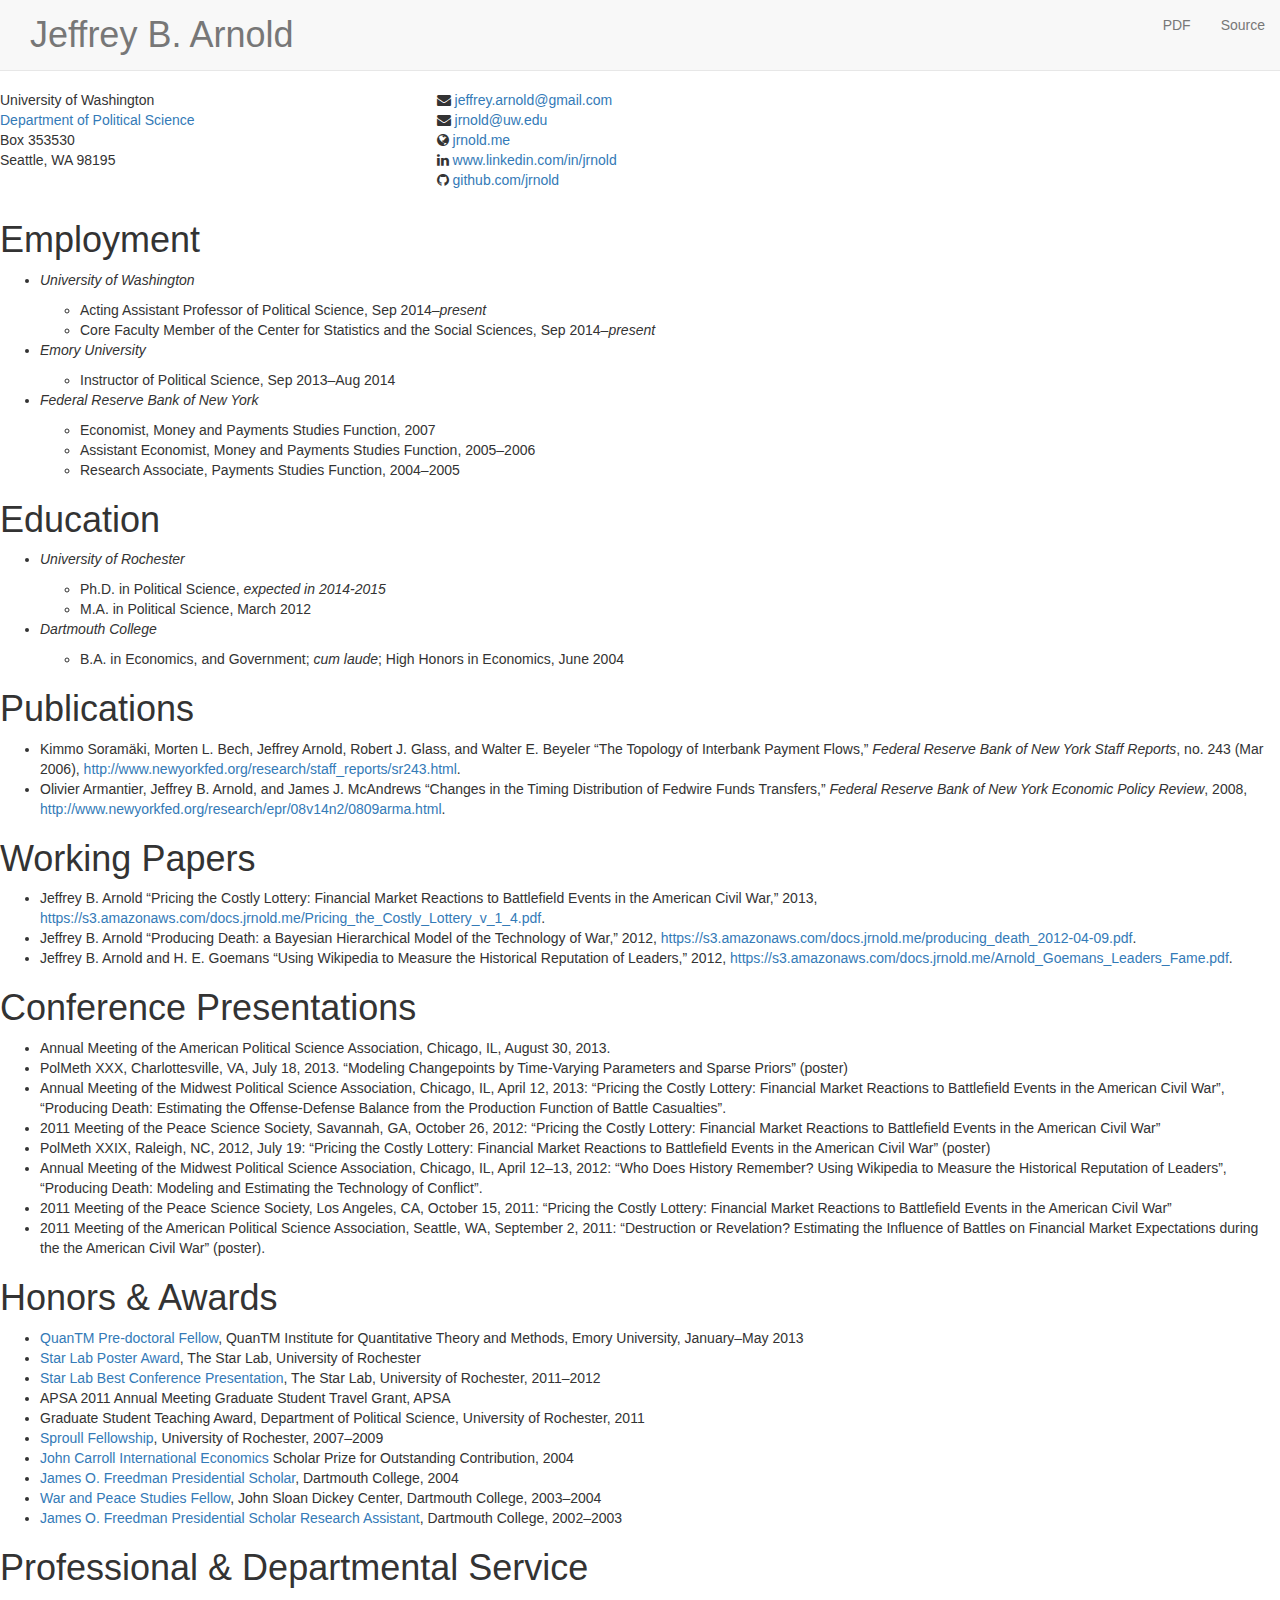
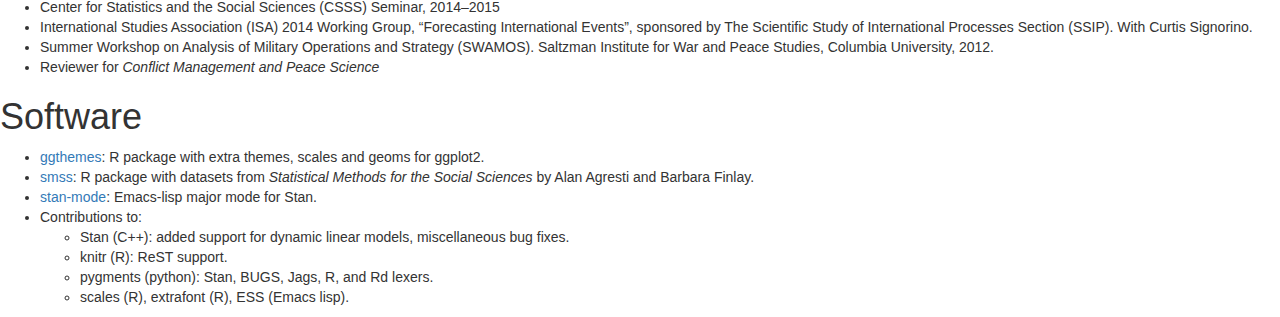
==== output/index.html @ 2571ec1d "updating css theming, added linkedin and github" ====
<!DOCTYPE html>
<html>
<head>
  <meta charset="utf-8">
  <meta name="generator" content="pandoc">
  <meta name="viewport" content="width=device-width, initial-scale=1.0, user-scalable=yes">
  <meta name="author" content="Jeffrey B. Arnold">
  <meta name="dcterms.date" content="September 16, 2014">
  <title>Curriculum Vitae of Jeffrey B. Arnold</title>
  <style type="text/css">code{white-space: pre;}</style>
  <!--[if lt IE 9]>
    <script src="http://html5shim.googlecode.com/svn/trunk/html5.js"></script>
  <![endif]-->
  <style type="text/css">q { quotes: "“" "”" "‘" "’"; }</style>
  <link href="http://maxcdn.bootstrapcdn.com/font-awesome/4.2.0/css/font-awesome.min.css" rel="stylesheet">
  <link rel="stylesheet" href="https://maxcdn.bootstrapcdn.com/bootstrap/3.2.0/css/bootstrap.min.css">
  <link rel="stylesheet" href="css/jrnoldcv.css">
</head>
<body>

<nav class="navbar navbar-default navbar-fixed-top" role="navigation">
  <div class="container-fluid">
    <div class="navbar-header">
      <h1 class="navbar-text" id="author">Jeffrey B. Arnold</h1>
    </div>
    <div class="collapse navbar-collapse">
      <ul class="nav navbar-nav navbar-right">
	<li><a href="Arnold_Jeffrey_CV.pdf">PDF</a></li>
	<li><a href="https://github.com/jrnold/jrnold-cv"> Source</a></li>
      </ul>
    </div>
</nav>


<div id="contact-info" class="row">
  <div id="contact-address" class="col-md-4">
    <p>
      University of Washington <br>
      <a href="http://www.polisci.washington.edu/">Department of Political Science</a> <br>
      Box 353530 <br>
      Seattle, WA 98195
    </p>
  </div>
  <div id="contact-media" class="col-md-4">
    <p>
      <i class="fa fa-envelope"></i> <a href="jeffrey.arnold@gmail.com">jeffrey.arnold@gmail.com</a> <br>
      <i class="fa fa-envelope"></i> <a href="jrnold@uw.edu">jrnold@uw.edu</a> <br>
      <i class="fa fa-globe"></i> <a href="http://jrnold.me">jrnold.me</a> <br>
      <i class="fa fa-linkedin"></i> <a href="https://www.linkedin.com/in/jrnold">www.linkedin.com/in/jrnold</a> <br>
      <i class="fa fa-github"></i> <a href="https://github.com/jrnold">github.com/jrnold</a> <br>
    </p>
  </div>
</div>

<h1 id="employment">Employment</h1>
<ul>
<li><p><em>University of Washington</em></p>
<ul>
<li>Acting Assistant Professor of Political Science, Sep 2014–<em>present</em></li>
<li>Core Faculty Member of the Center for Statistics and the Social Sciences, Sep 2014–<em>present</em></li>
</ul></li>
<li><p><em>Emory University</em></p>
<ul>
<li>Instructor of Political Science, Sep 2013–Aug 2014</li>
</ul></li>
<li><p><em>Federal Reserve Bank of New York</em></p>
<ul>
<li>Economist, Money and Payments Studies Function, 2007</li>
<li>Assistant Economist, Money and Payments Studies Function, 2005–2006</li>
<li>Research Associate, Payments Studies Function, 2004–2005</li>
</ul></li>
</ul>
<h1 id="education">Education</h1>
<ul>
<li><p><em>University of Rochester</em></p>
<ul>
<li>Ph.D. in Political Science, <em>expected in 2014-2015</em></li>
<li>M.A. in Political Science, March 2012</li>
</ul></li>
<li><p><em>Dartmouth College</em></p>
<ul>
<li>B.A. in Economics, and Government; <em>cum laude</em>; High Honors in Economics, June 2004</li>
</ul></li>
</ul>
<h1 id="publications">Publications</h1>
<ul>
<li><span class="citation">Kimmo Soramäki, Morten L. Bech, Jeffrey Arnold, Robert J. Glass, and Walter E. Beyeler “The Topology of Interbank Payment Flows,” <em>Federal Reserve Bank of New York Staff Reports</em>, no. 243 (Mar 2006), <a href="http://www.newyorkfed.org/research/staff_reports/sr243.html">http://www.newyorkfed.org/research/staff_reports/sr243.html</a>.</span></li>
<li><span class="citation">Olivier Armantier, Jeffrey B. Arnold, and James J. McAndrews “Changes in the Timing Distribution of Fedwire Funds Transfers,” <em>Federal Reserve Bank of New York Economic Policy Review</em>, 2008, <a href="http://www.newyorkfed.org/research/epr/08v14n2/0809arma.html">http://www.newyorkfed.org/research/epr/08v14n2/0809arma.html</a>.</span></li>
</ul>
<h1 id="working-papers">Working Papers</h1>
<ul>
<li><span class="citation">Jeffrey B. Arnold “Pricing the Costly Lottery: Financial Market Reactions to Battlefield Events in the American Civil War,” 2013, <a href="https://s3.amazonaws.com/docs.jrnold.me/Pricing_the_Costly_Lottery_v_1_4.pdf">https://s3.amazonaws.com/docs.jrnold.me/Pricing_the_Costly_Lottery_v_1_4.pdf</a>.</span></li>
<li><span class="citation">Jeffrey B. Arnold “Producing Death: a Bayesian Hierarchical Model of the Technology of War,” 2012, <a href="https://s3.amazonaws.com/docs.jrnold.me/producing_death_2012-04-09.pdf">https://s3.amazonaws.com/docs.jrnold.me/producing_death_2012-04-09.pdf</a>.</span></li>
<li><span class="citation">Jeffrey B. Arnold and H. E. Goemans “Using Wikipedia to Measure the Historical Reputation of Leaders,” 2012, <a href="https://s3.amazonaws.com/docs.jrnold.me/Arnold_Goemans_Leaders_Fame.pdf">https://s3.amazonaws.com/docs.jrnold.me/Arnold_Goemans_Leaders_Fame.pdf</a>.</span></li>
</ul>
<h1 id="conference-presentations">Conference Presentations</h1>
<ul>
<li>Annual Meeting of the American Political Science Association, Chicago, IL, August 30, 2013.</li>
<li>PolMeth XXX, Charlottesville, VA, July 18, 2013. “Modeling Changepoints by Time-Varying Parameters and Sparse Priors” (poster)</li>
<li>Annual Meeting of the Midwest Political Science Association, Chicago, IL, April 12, 2013: “Pricing the Costly Lottery: Financial Market Reactions to Battlefield Events in the American Civil War”, “Producing Death: Estimating the Offense-Defense Balance from the Production Function of Battle Casualties”.</li>
<li>2011 Meeting of the Peace Science Society, Savannah, GA, October 26, 2012: “Pricing the Costly Lottery: Financial Market Reactions to Battlefield Events in the American Civil War”</li>
<li>PolMeth XXIX, Raleigh, NC, 2012, July 19: “Pricing the Costly Lottery: Financial Market Reactions to Battlefield Events in the American Civil War” (poster)</li>
<li>Annual Meeting of the Midwest Political Science Association, Chicago, IL, April 12–13, 2012: “Who Does History Remember? Using Wikipedia to Measure the Historical Reputation of Leaders”, “Producing Death: Modeling and Estimating the Technology of Conflict”.</li>
<li>2011 Meeting of the Peace Science Society, Los Angeles, CA, October 15, 2011: “Pricing the Costly Lottery: Financial Market Reactions to Battlefield Events in the American Civil War”</li>
<li>2011 Meeting of the American Political Science Association, Seattle, WA, September 2, 2011: “Destruction or Revelation? Estimating the Influence of Battles on Financial Market Expectations during the the American Civil War” (poster).</li>
</ul>
<h1 id="honors-awards">Honors &amp; Awards</h1>
<ul>
<li><a href="http://quantitative.emory.edu">QuanTM Pre-doctoral Fellow</a>, QuanTM Institute for Quantitative Theory and Methods, Emory University, January–May 2013</li>
<li><a href="http://www.rochester.edu/college/psc/thestarlab/awards">Star Lab Poster Award</a>, The Star Lab, University of Rochester</li>
<li><a href="http://www.rochester.edu/college/psc/thestarlab/awards">Star Lab Best Conference Presentation</a>, The Star Lab, University of Rochester, 2011–2012</li>
<li>APSA 2011 Annual Meeting Graduate Student Travel Grant, APSA</li>
<li>Graduate Student Teaching Award, Department of Political Science, University of Rochester, 2011</li>
<li><a href="http://www.rochester.edu/gradstudies/sproull.html">Sproull Fellowship</a>, University of Rochester, 2007–2009</li>
<li><a href="http://carrollround.georgetown.edu/">John Carroll International Economics</a> Scholar Prize for Outstanding Contribution, 2004</li>
<li><a href="http://www.dartmouth.edu/~ugar/undergrad/scholars/index.html">James O. Freedman Presidential Scholar</a>, Dartmouth College, 2004</li>
<li><a href="http://www.pdartmouth.edu/~dickey/war_peace_fellows.html">War and Peace Studies Fellow</a>, John Sloan Dickey Center, Dartmouth College, 2003–2004</li>
<li><a href="http://www.dartmouth.edu/~ugar/undergrad/scholars/index.html">James O. Freedman Presidential Scholar Research Assistant</a>, Dartmouth College, 2002–2003</li>
</ul>
<h1 id="professional-departmental-service">Professional &amp; Departmental Service</h1>
<ul>
<li>Center for Statistics and the Social Sciences (CSSS) Seminar, 2014–2015</li>
<li>International Studies Association (ISA) 2014 Working Group, “Forecasting International Events”, sponsored by The Scientific Study of International Processes Section (SSIP). With Curtis Signorino.</li>
<li>Summer Workshop on Analysis of Military Operations and Strategy (SWAMOS). Saltzman Institute for War and Peace Studies, Columbia University, 2012.</li>
<li>Reviewer for <em>Conflict Management and Peace Science</em></li>
</ul>
<h1 id="software">Software</h1>
<ul>
<li><a href="http://cran.r-project.org/web/packages/ggthemes/index.html">ggthemes</a>: R package with extra themes, scales and geoms for ggplot2.</li>
<li><a href="http://cran.r-project.org/web/packages/smss/index.html">smss</a>: R package with datasets from <em>Statistical Methods for the Social Sciences</em> by Alan Agresti and Barbara Finlay.</li>
<li><a href="https://github.com/stan-dev/stan-mode">stan-mode</a>: Emacs-lisp major mode for Stan.</li>
<li>Contributions to:
<ul>
<li>Stan (C++): added support for dynamic linear models, miscellaneous bug fixes.</li>
<li>knitr (R): ReST support.</li>
<li>pygments (python): Stan, BUGS, Jags, R, and Rd lexers.</li>
<li>scales (R), extrafont (R), ESS (Emacs lisp).</li>
</ul></li>
</ul>

</body>
</html>
---- output/css/jrnoldcv.css ----
/* Needed to keep it from overlaying content http://getbootstrap.com/components/#navbar-fixed-top */
body { padding-top: 90px; }
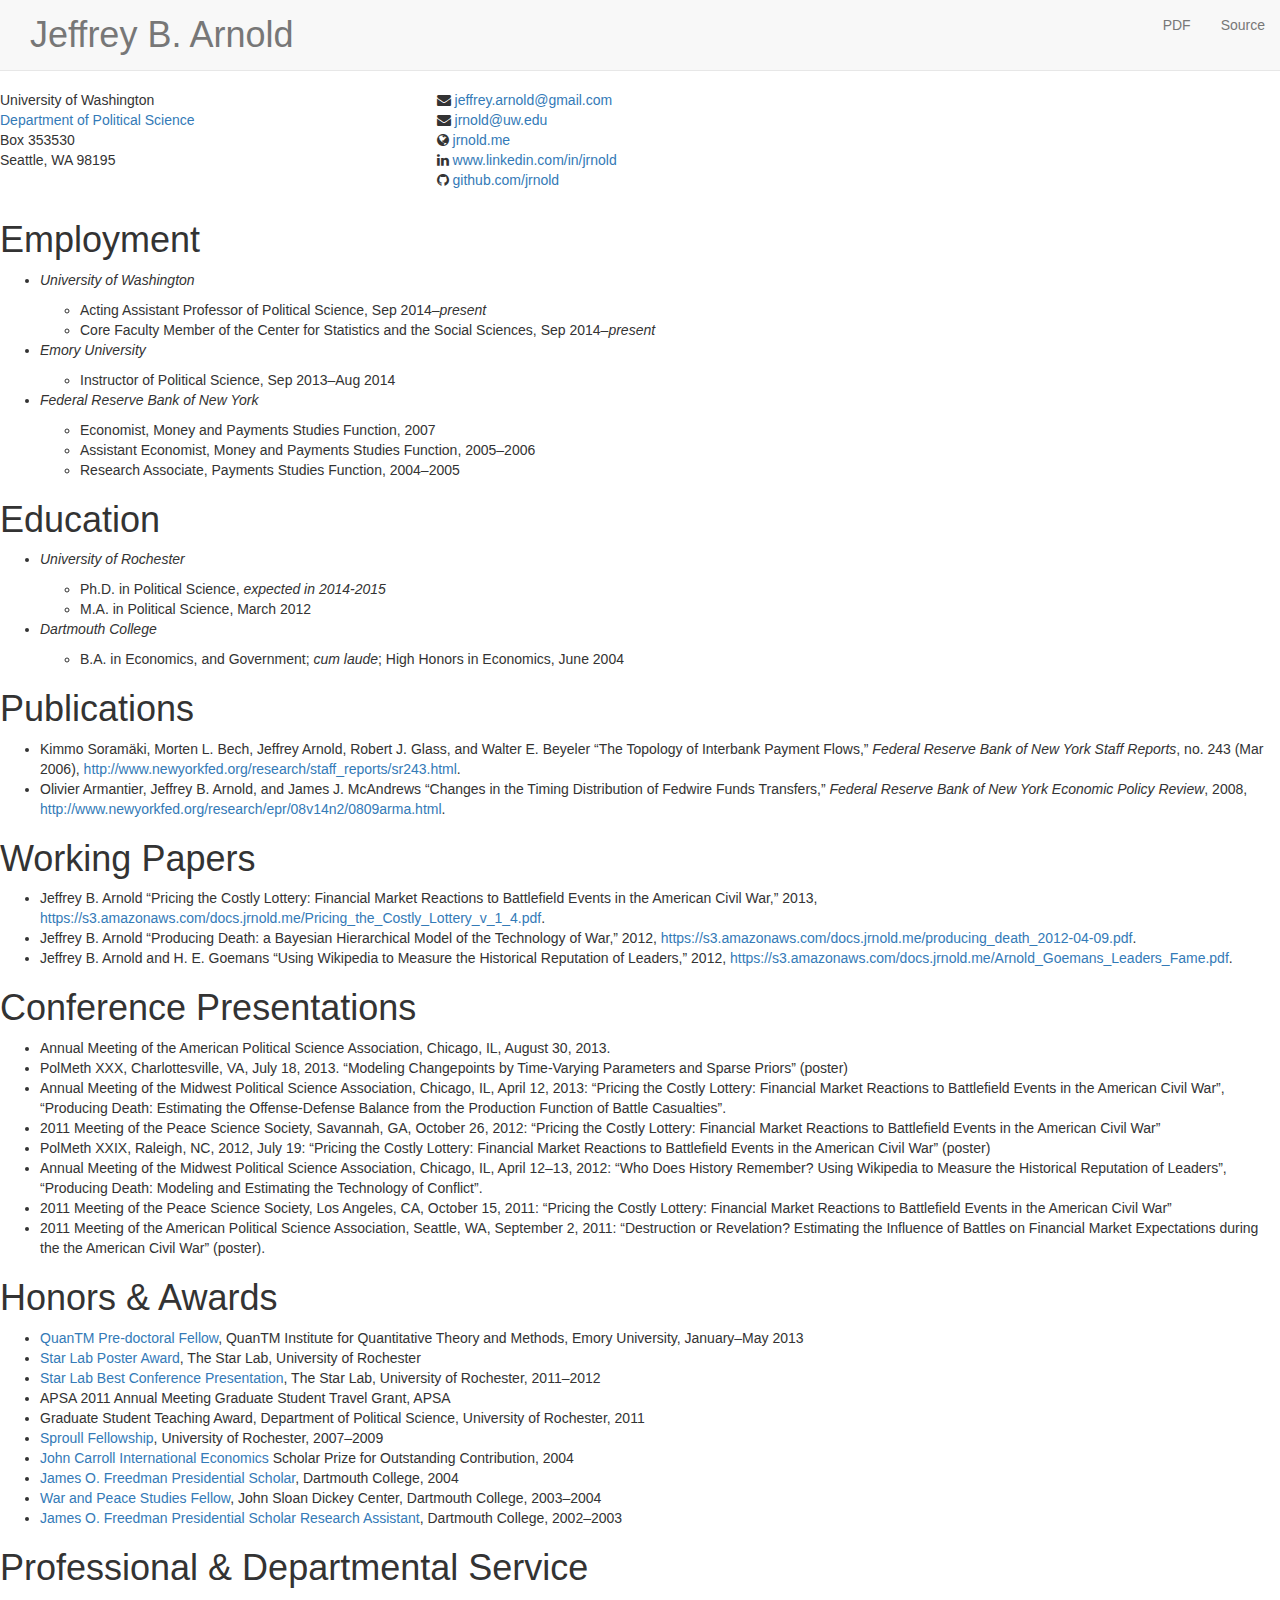
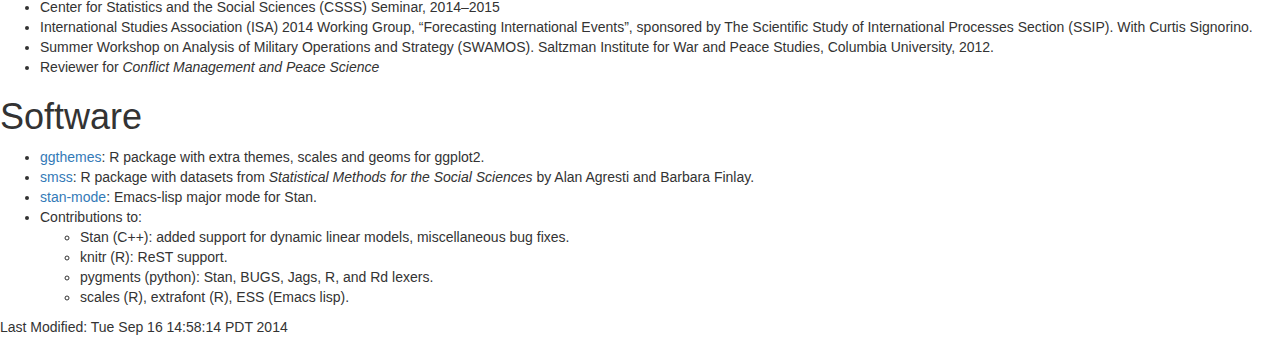
==== commit 9d109c24: "update" ====
--- a/output/index.html
+++ b/output/index.html
@@ -5,7 +5,7 @@
   <meta name="generator" content="pandoc">
   <meta name="viewport" content="width=device-width, initial-scale=1.0, user-scalable=yes">
   <meta name="author" content="Jeffrey B. Arnold">
-  <meta name="dcterms.date" content="September 16, 2014">
+  <meta name="dcterms.date" content="Tue Sep 16 14:58:14 PDT 2014">
   <title>Curriculum Vitae of Jeffrey B. Arnold</title>
   <style type="text/css">code{white-space: pre;}</style>
   <!--[if lt IE 9]>
@@ -138,5 +138,9 @@
 </ul></li>
 </ul>
 
+<div class="footer">
+  Last Modified: Tue Sep 16 14:58:14 PDT 2014
+</div>
 </body>
+
 </html>
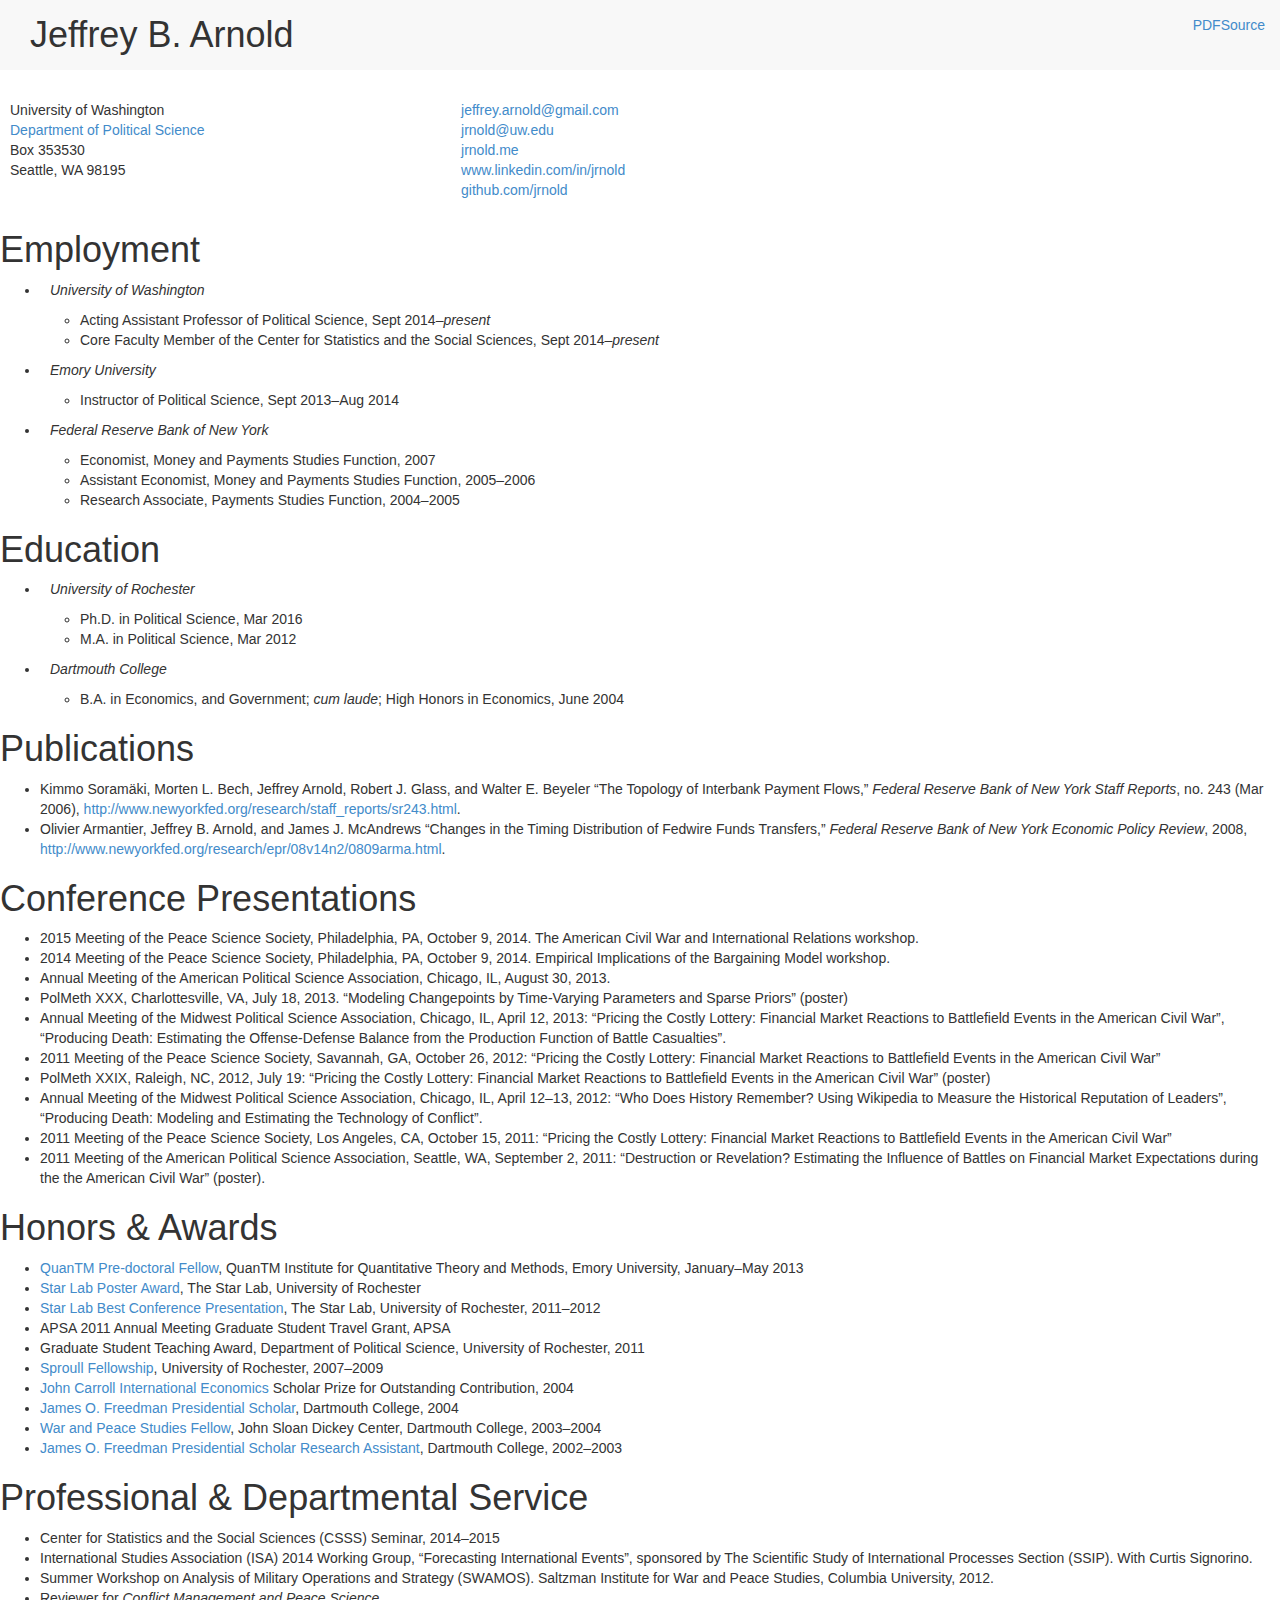
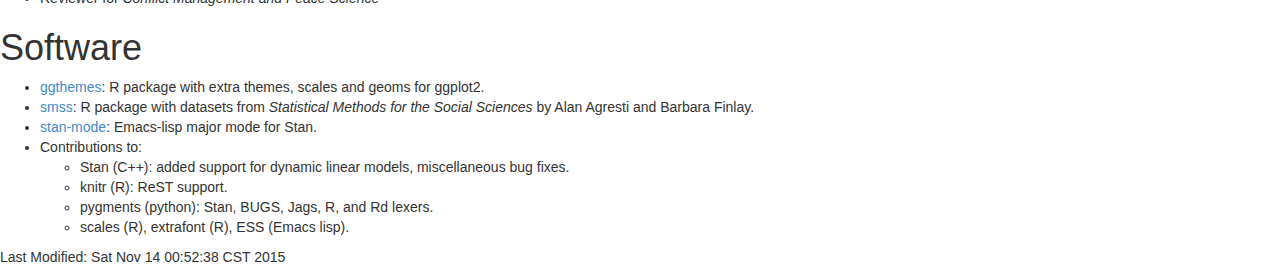
==== commit 9ad41c77: "misc" ====
--- a/output/index.html
+++ b/output/index.html
@@ -5,16 +5,16 @@
   <meta name="generator" content="pandoc">
   <meta name="viewport" content="width=device-width, initial-scale=1.0, user-scalable=yes">
   <meta name="author" content="Jeffrey B. Arnold">
-  <meta name="dcterms.date" content="Tue Sep 16 14:58:14 PDT 2014">
+  <meta name="dcterms.date" content="Sat Nov 14 00:52:39 CST 2015">
   <title>Curriculum Vitae of Jeffrey B. Arnold</title>
   <style type="text/css">code{white-space: pre;}</style>
   <!--[if lt IE 9]>
     <script src="http://html5shim.googlecode.com/svn/trunk/html5.js"></script>
   <![endif]-->
   <style type="text/css">q { quotes: "“" "”" "‘" "’"; }</style>
-  <link href="http://maxcdn.bootstrapcdn.com/font-awesome/4.2.0/css/font-awesome.min.css" rel="stylesheet">
-  <link rel="stylesheet" href="https://maxcdn.bootstrapcdn.com/bootstrap/3.2.0/css/bootstrap.min.css">
-  <link rel="stylesheet" href="css/jrnoldcv.css">
+  <link href="data:text/css;charset=utf-8,%40font%2Dface%7Bfont%2Dfamily%3A%27FontAwesome%27%3Bsrc%3Adata%3Aapplication%2Fvnd%2Ems%2Dfontobject%3Bbase64%[base64]%2FSEVmjRApN5UYeAHiZoKQ%2BsJvend4XEADGjylbHBQxybVI0e2miS1BKUbg1dmcMfLNLtMvClM3ulUZJ%2BsmYQqcO2ETIzcxEl4Thr13UpW5IKhQB7qRcpcd9W8Sz9TPYvaHUt2PNpKM1xBsFbduw19VcOEhvqjJBMr5kcViHZYKiMfUaNcsN3r0q1UT7OvUlxrw9L%2FZXaAp1%2F5XRhv5KA6RyVZIl88jIPmrFvFqpjLUzWweUfOQ765UJiqfsx9qjbU52OFfnvRb%2FyJMlg6NkNMFyBzJIGFBEHluRvvuFOyq%2FpP2ZQAOFNwDR2GNMUXMIGGbYu6gMKj7r9Y4elNBisEtlJeRyMjqxrA9Nw6kRXj5mENy7KCAAtgZMDaCLBrwUn4%2BoBRjSTp%2FUyqOGmA1ChNuhShUZWZYYOMHmEDPyb5BEgkQTIKU1D2nQ6E9yuhlpzzuJ2bysLlzSAMnGWUJaS8ieN2JINvnjlhAbA5XjCFiGZk4UoU4pipq7WHDZUZVa0yswYSlxUm7BxoTJxla1Z%2BjFsMBwNBA7tJJ0jNIxLq%2BzXAVR0jA4MzwCQKaQFlpQA8HaYCRU6F3hTCo0I7vYqznQFhvebeae5e4Ztaq9q9o4hhVw4SzaLKKTJ0aDCoXbAuhkciGtpkgTqUxewMLowkpZQxUqYiuvjBSBRxu0BeDCeQvU9NjH1BWk%2BB6NiVmfYo0xEOerIQmr4Ld8FeE%2BicaLJ5BuBnsiwTz9pVAUSW4%2B66wRshg2FRoul0cr9IzD6HbBYGIWClAyFZaPUbPWbtcJ1OiTmd4EBv0LA23kCe3zfuUmNKc3O5i8FLHqm0F6xWywGrfD4VbtWK4FzBBHLwN3U5N9yQBm71YGW0Lu4XOWVGziJIIdrqgYeCSaVQzu%2BnxQ1TZqq4XI7G0zDhFRk0yKpuEsOHLKySpSdeJKT6TN%2BrumJY99agZK67gnWKpo3RfkTrOtD5SZkjsVbc2Ysz58cjNW62kflklLBczahXFzZZ8%2BZFeZRwLQ6h2WrBgXiBIVBSlTBOpD36AWxDiXHJzIb6iSsk5SO067xHgC02TrqkaiAW1LjZA6ercvBqbV85g%2BSYMoujmeZh7thicgaOPDTkWHcKzGMjK4sLbS0FRMwaj5crjiOJUycdxvaIiAkIQPIP5iZPq9CxLIhPVe6JDHIjJ0kux%2Fc2aDNVsN2WqaEGG83qc%2B9h65xM5JSmOYLbZqyzHKMNWEZvaD8XvyqZrc1jjgOaVGBsmYO1K7wZEwaU8NI3UuzMmkENFHbhR2tW5QJXrTjEwidM1IVi%2BuUVFhAyGAyf6imYBbXAbIT0CgUvWoBfYVXkQUBNI41qLur2P9kEgGfWN%2F3LOrbZA0b3tlhGaDG7V0taIZIUVd%2F03ockt4Mb44oDN6ZeyIs2YjPCxiiTLKm5xrSJk2VEQAu2Y%2BSffX%2F2XrBwUOLeh3JQQpqxbstuPzr9ZK0L0%2BhmC%2F0DCDhEgRfH5Gb%2BW8APF%2FaLMMoFG%2Fu5RZC4MSXBgBA64%2BpO8MjGEsXnfMg%2FV3zXlxikdAUwqTtkfouDXb3dxwgR2jJcKqEalFhBCNV9gF8BbMQXnA6dnBgaO%2B9C7h73IXQHBzhgb7ANDCPei1PZxzsRaYk%2FYZ2I4b4KIL3rSEgJOKXPnQCXgf6SBsZxWh7Jw9VglLcjjCIdgdH3kRwiZNjXOaAV%2BGVpnGObKBgR1SfIi%2FV%2BAWXshFAbgQvmJVRczfp2C6UwcQ0t3ZqZI6DG%2FHSFhfV%2Bnx%2FsEGrFUPBLMOs%2FDEDHEmQ9D6RCwnW8BDjeyGUs%2FD%2BtHdcXoTYXq4fGrqYhU4BidoYsxCyxlzFy9986%2BQpyIwRyVP411VBrTbsluomZCX00Gm9wi3Dv4VT1TAmWhjMBrAVpAZTgXkNfVbRawSiGvFGXkwcV4asSxhScB7l97RbZVyPnoNYfdKqzqEtEOlVwpKTCcIbSIGPkubAjFqrNewCkrK%2B%2BIjsDA3JtRnlyQab8EjahFd1igVdVKn4iIjUlsGl4xT7RKSKqw93nNkHVz9eMqNzkQnJZ3%2BrAVMPw6q7Y7q942m35khwLmmtn1mA6yswCeuLla3BrgFILBjA%2FNBC49EXFFWTewMRYp2YFm5AIO3DBluR6eJBKlWVdTZossDjjfuxMJpwmZbWhm%2FFlZGuN245O7pN6KewaSWk3ZuNlk26DuH8hqPwdiUd0GlRdZnZ62RsYuuhrd%2FRCW%2BEFTKFKQmyQSEQpqwdYznfbEUmWyhyRsyAqiEvmGpFXkidJwJYF2mkQJG5Y0QbkFgoMhjlLWlmmGNjAIQEPkAgvnhNHVORIPqkdorXRuPO8UtFqgbom8IRvzBAsqwhHXQiufptEL5kCUyBqVDxDEQJbwAy4ArcASmRH1%2Bi49jPNRsC2d%2FVoc4BtbBfO6NfNrQ7Sno1Ao1FJxBhlqcvx3xEMPDHSYmsyBmgS1zrHMj37EfOZNEbQlugSSxAgLmOl%2FNxGwDoJ%2Fkwlafuo6Brj28v1eD8Cy4tU8wwz4pFR%2B6TAt96uZzYvT7nbwZnMGiZMROWd%2BxkAO0XDjCtcbuBI9y8eEm4VZUoTPb4TCUjuQOEg3YsUEb2C%2BpI6tFH3%2Bhh%2Fqgo%2Buodq8FS%2Fic1Xqz%2FVOQW4jab6QUArti1x0SLMmJWOAicIlTaoHgMEm%2BQzNgVH9Yf4CovYsFNEIwU5xGAqrMXolWxGBbbxjBFooab2gPy0uTr%2BIwaEQrtyHOAbNjfKNoTslOgd3gJGix74a%2Bvrd4SIAOCiF5Q428PxZAKninNpKO1NUukeDiShMmQsDiEMRCimvUEinQZYSOCODpvwpvlSHc6GrKyCbVzQazHedIz%2Byq6MB%2FLzTrRu2eTWKLOtFnjtyXFoK6z0TAaXBy8CUFzQaUeucUd6pNwgtDUMtp3fuwzmpMbJvOEB4O93dcOLF1C59cjGuD4hty8gGRsu0XANSJ5UZuO6pMrW21e8xK0%2BOBFDNAYmlJe2NJWgm8E6AqB9oVlmjCVDYn4nQMfyGPQaHIEJz5rMgOEIIPolQlyVMW0x9jGY6rhd0w0QZS2KGgt%2B%2BscuyAF01ZKZzAxvyaVmOWTrAN9%2B%2BFnja%2BYwu11mDdY%2FO4htgw9Xczpqk9fp4FF6bonpTd98%2BtgOyY7%2FpkvkPib%2Fg5sPKKAwf3JdSk3qbjLKfaiZeKT7MKVnIzHUjxjMdI4jTPPtJAMPD3PuDFIWIlPO5BFucGOfcHXImCghDj27G8R4%2FzbaPKKjvR9kABYIB2V2Th%2FAPw%2FXm%2FZKdTCcfAwaskNcvotB4EeOEUjuYRqkLTBmELZAHG%2FsBWuUomIG1v2I%2BCPoYUFJZbgxMuSTSykqqKlVnZiqE6WNOzldJ6p%2B8yIWsT6BHMTUt5i04dT2hvlm65BsPDxiMxVWJSMeAX96ZduX6k%2BgBcqYZMIdiY3Mi51CwtFjWKvUAn4mda2CUuX1BzfV3uTx9SdJh9BF6GlVAYRafEbhcV8AcLYYoAweOvU4WPsW6xG8LVGaobzZRc1dvSoMCJIj3TX5OCLHXMaaAa4aKqCRAnphc85JREyjCOhAeAyBKGamn8cBAnYj0bnujlNb1vev%2FcUArkQrh8yrXlB2dUTogeoevOs8RAIdvhAp3mDKu0pMtU9LerWvq2HDiaOtewhHTB6HnhqQHqRirAYUK6GeBB4FU9tQPFJRj7Qk7uHkTKntCLu8hZSGgVPe1Srpna6eLJ30mHnmMcX4UQQimMOkOT7TU4lpqWAWvdHt0Kj9p558CMGXVuYZ3XfhzzC5YOgkAftF%2BQWN%2BzswSPFe%2B2o2Ih57dSlqYKvu1wSUkUzOnw3Ta0XkhymQR%2FcpOJOhpJR8zhJkDIY5XSSA%2BBz3hTK087oVv1nKLKD%2BI2DQzojqoaC1tEtpBXBIbyn0KOecbE2an6C6GwuJasTY%2BAkktQ%2FECMIIoxZDzMvYUC4RnzkV3VTvdzEpvujyQWwpe0BQwxl5r6F5VJNq4tj1%2FffnXPidnsNBhEBVNk4iWAdvMLRxwjI%2F3Wbbxhl5RFQkYe8ExbKB4IJ3T2C97RFMX1OwwKbvycOiwCmojU%2BBMCRquUWbxiH2Tz%2FyLMEEj8LouoeG34wRoigX40cCRvGpHFIaQyONaTfAiclOW6WzzpUkIal9GNRasn6FcRYClq4ioHNeMor24PHoYBCMkMa1%2BJIQdCgQbdhNaqYTzBenuQRSQZ9kJDY3yzpLBIRMENwUNJYzCHLjQyTnvqW6BGAuRF51Gjw28gdJK6MJtfi138Y3r2dxJ5ZWzBEfSACQt5zqe7GB72jJFAsZSOdSgNxjV5i%2BOpgSF8vwHzU3NOpg3cxpiLgiMGK%2BH%2BW924MzUvjHaSg9GDkXbOaIPPnU7ndIVSsRyNUmomqiCNz4hjuPq7YrLLjQsOU4HKPJ5NrznY5BQ1nsDEkHHY4OOJQAQnUpsg5bce4BejntAUVJNNTEFEAZDV5Cdp4sK4qENIdn%2BeInWzw9gTzRT3fWSA%2FURCzeLL1CACyMsBiUc9NgiGYE6rI2UvMyR4Km8QI%2Bh%2Bz3xrRowHJZ318PF7xnrJbIwfbk9Sz3Fjdc16CeMIdJ0Zy0khwij3Bgy%2BbQWFF4AT%2FAgm%2FayPwY2bn3XWmPTxkXU6LiYeOvlztU69VkSoyrbzPJypdpq0hZ52VtW9Ep8w02sp%2BrVAIWwUVHnMHdqQ5N6k6b%2FA15EjUn07glWIK3zAVhod1BDNDbHizgpTRTMIqNl4btI6QXwJxXl03zbxkY2dDD0la6wJT6zhkcM5CpqYkOAY6DFvPslyeHmWmGcmx0QMtPG5omMOEIje0RvwDeI57XLXp1H8Qk4hA6oRdVSuN8SoKAPXq9Bzk9Uuo%2FIOJHWMd3FsJI7KWiGnsb3TgDkbDRIEqfboKAO71ZoTc1WdB%2BuXmxzc48CIMSCpRO4UO%2FIn%2BU1QpsLkLFasZokU%2BArKl0WMeqTYd%2BAg%2BkjCEtUe2yf%2BjNwoZga%2BH1cPoLn3wQemsA6Jw0h1Kmv6KRGVzIqQs2QjkR9qbCD0GBygWIHHD05sIhcDbiVW4lCUQPnAkPV%2BLzQvQcMtX05RBU260YmbWx%2FRUgTbpxLx3FhAXYNnH7kGYNwCRj8UaNOQZo8tqC1mK0yEEDSGrlXjBHRoN4ZReaE7EAgEQS%2F4piWTWm6q2l40PcBdCpI6asK9wn00sHxQQ0nJVY8lL75PYx3iiH3No4%2BE803AW9kzcsGDDgjm%2F9U3nxvFgXyS%2BSGkb%2FeJUOvYhGGkx5JX0XhRpiK53kXWcKSWtr6UEXkRmpt5iFKJCd62ClDcXDQ6K2xnySbZyBKvoN7lBK0nsxQunxgWtCZM82RE1X7mbgNcI5df5%2B0p%2FlrIYoA7xWSdv%2Bgs7zdhO5mA5sIanVkk%2F0vFVaTd9bHdhADbI5%2FloRIfQhIwBg%2B%2FzLdbWI7mtvi7Rhq%2B%2Bla0sXhcnnDidrG0AJ26vgynJJGW%2By2oeM091AbAIHBxZmCFLr2VGGzFYVQbFZvmCnt4eq6FjFyBMuqqvhGI9GLiYpky2DdWfFp97s3BKH2mQxROGwiDSPgzQRKJRF5FphLN7wYw2qVXbN7%2BfLdVT7QFEIsYghKlEEasYn7rmmRH9wQr6LPkEmqr31S5NE0S9wkS50DF6U0tGzErTdqw688HAhvaZvhNpSG0UIfiYKL%2BxOCe6R9MjHviVf0iYbikY4i2XS10d4GIGSRkykmRBmM%2B5IYWLLDECf5W3m53BGZ8%2FhzTRxHCKQiS309BlQzNiBmk40XlMP4BKAOy0AcwiYylhsu%2BoImucPc21kXAVL2VZiITw8oJUsnBaG%2FGnTFBXFfDLyi4hBUG4h9pIf9FIgGmvUEYDalgXQgRKh6cHqEWnmfCbJBx4jJ44xzeMgX1QTI4CohczncxQe5LkqLGimL%[base64]%2FvpvmqOKIPn1ATB5oi0GVquXlOuHxZujBrYYnIEmhIlVY8ChhHX4MtB3QtR8t%2BX8yrrNan%2FUVTvqjSzHWFEsPQ4YKi9jkk7dDs%2FXNHIYvPh2T2zrFhx%2BkeCY9y6SznMNgPiPQzZEQEZIzDxAHsgjaPNvtD6q2SEPz4xvaJIQKwhmpWLekXRmDk2N0Meju5h5eQhD3mnLGi5AWDjKYODN4eB2ISUoGmdiQOJVtUfgAvRf044%2B3pm%2Fg%2BJoiu7lrcMVzguhzs03IMB8pnowPKDF9bE4zpfuya%2F9sOkfi0lvjJ0qpLrEqIm0JCd%2FggA6pNBQ2Krxx%2BBmdIYQHQvLMd%2Bo8jkhPEUG2qMkTqXHirSVXjQfmbRcGxG6CSmv1GHRoL%2FSQ234jqtEEE5%2B5UfJx4WiBNQoUhXnh34nFABeiBSQdinehv8wF3wVVmLOQuL7op4H%2FnzRpSjrA6UxQGylaxzEbTD4BoOhO8Spo2TQiP00tRusREotwRRwbfOUFxIflljjeNVtO2VXOMWnjzFA6hKbAyxNO496AIG6I7vWQt3WE%2Bk9ISjFxoH9MHK%2BJ7WZAouw9gjFHWxDeQDsQyRWflq%2BCE2KPqvfoNWeBJeQGQhRPlHT0urSHCzEVfi%2BYQC4G9hkQMyHSerBwITFjQ2g40KAhb8CAME67OKpmg%2BJsMmyFbaXWikMguDjfBkW%2FSsOYCEWSSoO8mKJEuwa8G9KLUWtZrpmgSc4SXkI%2F%2FKBMu8guVyjORZUSO%2B%2FGXZOtt7CckknTDhlLVFfyVvTiqW2rJL5vynwETKYYxtbVeukDMKUBcwju8d9a061LMzKPJihDIGw%2BCygW1JIPgyNSw8ttpO4ZUZjsGbYi9xdCI18KyZSwZZrS3casYeJrHr1u7XVDN9mwCwDRLSbu73Fnc4Im%2FbYrF46YCYm6nHVrdx0VaMkqfhmDCCuLREDN9pmYx0I4fWnT4YgxkhPG6MbjX0WdXRoCH3tQ6jGo4JsqbY1uR7s5dsV50jWZztrrlRFfAdThWBFzqETI6DxdayRPeINmso%2FSXoFuFHLX7BF%2BW4JfRCfgZftuC9xZuPgRJhqLAxemyDHZ7Fs3q54189vFHPY56Pcts5ve6aFeeaaKg4z2pHZ2Xzctxk8dYdYi1JdxlcfkoKuFoEZ5CvKEQwy4TMcX6AttgLSr71w0D8XaAKM7H4DlHAqaDzwbsZZLgmsQFmnQYDGcBgi3g71%[base64]%2Bd8dCsRRIEptVYfyP7tpWTYqEXQzJq0QizqcaGlJwl%2FyAQeYTZuFibJmWC4t0fopc5AUF2hhHf%2FobDY3gAtAltwu2%2FVvNAE0LdBjviKhCQC7iIWifvPCCImUpJvh4324V%2BzgstI8er4WDltGlOqKLgVlsUndviOKKH2LVlOpExtfckEcPrvrKjOc%2FrrVmcv2iokZFvJjyAl0VARoLa8WcHY7yRIVXQtOyCjhwK%2Fs2u622G7r7SuXwA%2F8nyFRqAkTOphT9wAIqzjTaqe6dYDncodB0ZqqfGlBhGfxmaEwASlV4%2FXScqZsviCMq8ExRVysAmh0coJHGn6FMEBXVLJ5CGTpbsFRdCXVPlOAY2JGLLJHja7wVeO482AtQuonSu%2Bviot%2BZZnuSEPDk1F4N3F%2BflmPuSMB2xMvSEBzZaOv4eYQVDx%2B7dLiEg8DwgK5PuSjyQsthqVOSfUzKQOuo2DAQL0gPQiDYHmtb5AvgMBOEV%2BdwUhFPABoEaz9YslKwGjgjvCskI0IG83nvNXoJA2altX3o8uZgOjzGWCtIRuJeAn4XHXBzOXkquG02VSGDU462fGTN83sJGZVsrtQGMOHY4SPK8InChjaPomsc0rUcvBCniKl3aHVEyWps0ZJFprE%2BlYkuStbOgh5ICLmwbAFJWaDiBjBBY6YQ4lN2IIpADDU6xgM%2BjbpTeBBjBGAUlJSE3bVfNSazoGsXpkYI4ioEO1gU3dQYw%2BShkeQyZoDMEjq66DlGEKNPuHAEuHivGbme8YTwBpgpaLyEmsJcRWwuKUf4Az8Uw%2BBAt6gH5tJOA4BgRIgWG6Kqym3IEFocBEkPzxSD%2FkpoK8Iul6McB4NR4eDACvZco8%2Flz12xe9SI8IqqY6EYJQz5fQpoR4hrJEYw4zJhm%2B%2Bf1vo4MiPiCDXIXGB0ZEnwkTtUd4V6GOWqQ8vNwQu8NxdZ2wLLKS9ziVFkg3Gls7bFI%2BHWuv8szkhlMqdezK3HSXgj6epAIK%2B5rEYvP8tmdBIIIeEPrpOpZV%2FlPRkRYljESdsEcuz3UFLDXExiyKBG3wZ6RM5rTtBGThpAukhwFgcXtiq0aZ7AeUNdH2pVcEUj5Tgzmh%2FzKG4QuJk%2FHgJlRIvvd8NrYBmUUUo1bt01IBuNNS4mMtzicQQh4Z%2B4aM8gMzsYoJ32R4QW0aQkLtXopzW8ANDovGI9mY4JNC7VOhIsyoT4zyHAygZMRsGF0EFOlkhGqQ5yEMEdDwCCQAF1ICrsQAB2iN69B4A9wp9eKJSYrhATH3JdnyvO1RH8ZHweuXhw%2FHqM00xftZDN6HEdLRCBLzLidKHoRant2khxFD8rc6vBNTf22HjdtiK5lci0has%2BAI4XQstyKPBSTOepboO4juAKqiUiJBrTiIy1HDx0d2znabUK5L0qXVAoOZ4R1SRzLLbfhOc7sV%2F%2Bc89HVUEOhb6EedVfrz7KZ90%2BmHaLs5ncgmSwnn5eMtNf2jb2rjm46V1RbqhwoHHROIsNAZL4fg%2BYAPwCn4BNIBcgkPQDQ3TAyzCeaejf0doipxCfz2OuxyHAWwOvhNmyIou%2BQqCAItXNXDasgQ0%2FoHXCof1pBlwnlwu1LfXtULothTUJjQULwmyq4IwsZQtMWk7O1TEVU%2Ft69EAoW4QbCAEBLbXVJThwgI%2FncgLMb1k8iAgQQEx8hxUM%2Fuha%2FNinM1KQvkwjQBCmTVFsftRYoqMAFohvcLY8LUmoAOt3QACBEGOmegJNkvFkHV42Ke%2FulqjzNdQUVow3kCboNjlFqW7ElCeLA5vlDcpR3V0o%2BrALH2cENAPw%2BEv2BGQ7nQEgPkWKnEPbjJLmiImT2MWzapmtO3q0%2FJWGS6gmS9No%2FBLmh%2FhoPAW7YCJZ43AJpkEbkxGUSE1bPi9Fo%2FF2Jb4b3osHkeWxKPFqVJmJEusTgzUEuYY0rQ%2BYpPCKxozix%2FSkqJEOQTrp3hi5TLM%2BYpNUjr6gZeFSmr%2FnFQn%2FsoJDqAyxByqE9ho8RIu3kydF%2FZtaZEHa3ngyqD9WSESe9kBHRRICwLU2yJhfFiPuxCABIjodpp0RsGzGIpJYYCwTKsljCHIMtycVu6WmO4lvPt8VNwezz1MCOG%2Fc5INjwZP8R9zL4HY5c1ViIJ8YbuAz5olmEjIeQQJQ45Ifqkgg%2B3EoSFO1lxINY2AZd%2FRw%2Byrc4tH5x7UbH5Fkd0jn2UjRZQUjqKU00xd994N8rSW9eC8xlXJItODkM29SOEBEaHiPJnioqUHCAqoT6Fz3go7hHtYNcYMG92awUEhxplkI%2FD%2FoCEkys5KbERgeMBGAjLGDwwCCrQbyzmSpJB%2Fyh8mUPp2rmMaR9MYT%2FTNmhyL4ZG6ppCcharjrGKg3k8E31koRzn1SYYlclOi5VQZxBlqm02WKYpu%2BwMVY8%2BhI9ilfdA6e9aZzIzbJzLEqCuo0FxQ2hNkoFLbVPeYPX9svJsWFaQca1VQqR%2FuLwBUQ8eTjMGWcjtNI6JLo8iV9HICwoajQhDYHgORwDeo2pnIcwBREZuWEHRQK%2BH5%2BJTUtcOEKGrDJPOJ%2BC6RTdTfZmPoZxu%2BWg6O6E7Yg9iX7FSSx4V%2FKPxNdZWQkzFIQnZa4HrD%2Fu0SVESG9t9ZpVMmAmd5blIqXN4zIngKKG%2BB5xMjrS3TCeLBIUBBUkiF649wqTslonFBNM0%2BhAUJ5mn%2FOm0Q2bS6I4EbMcKhhqpLyR44RZ1IoaqsGmreVNdyNWmhZmRpGiJHxAsBocEXr8lPSSIfE%2FC11uLCDi0fHEDHqSODoahE9KfzD0ZJyIWRpelAd%2BtqrCFUhNILm%2BUf3kz4%2Fo0JR9Iaqft2fx15ufx4Mx%2BCratIyNumgg5xAP06wC%2FEPAhO9OsIx0oVPcncNEMwceEpi1odRIyGQHPadOVzxUo5EhAsNWQS23wePvcWCmCAGMQFFi5RJWq2F4ITYAWS5jjAWjGYfQEZOrjtj4IZgugDlWeq7H%2BNeN0Efe8cLuvpaRQBJwpvqYCi1ct3AIDTYss4Y2mpseAhxe0WcATFimS4biMWyxkJdyiGuamuXCIZOVuEWR19Er%2FW4xzbyh%2FF6gjixYRlJFnKspEIk8wNM0D1tRmlkfOHQ%2BXN6h%2Br2dQo3ZRtUPqU6gXe6fDrlTGvUc4kSs3KMIsfMFLD0jq1U8luprp%2BPxpBjKjVNpuo8eXh5rJBuYhXX1uAvcvfm0Mn78Tah1XSCaKC4ifHo%2BGXWRRiPJkMMWoFW6xoL6fPpEmZkkp6agIfnGGYzlzpSST893yxFbFK1UNqHXOcz8M%2FSDmQdO553qi4lU%2FOlad6OK2lH4%2F1fhAOlweBcLae%2FRMKbnKJLJ9Zk2652Y2KupRUyGEijhXtCHxGFyDotXlideDg1K5EDDwIHHhunfUVtSepWGEhjVtgQnHCH4IDzNSWvoZ%2BbQrwhyWTc4Q8cJAnpQhLaULxxVyJAE9EazAwzIhh%2FHwDDkFMpefSQegDhii3VqII3ZHakiHgw7BIfiYgXi6rmNrqBp703yAkAbvw8bAGqHaajvdxcWEGENdcwYNCgSEIsi4CrbEIQB3BC%2FWuVT0BRscF8xVDUM%2BaPVrndV17he2Qaznvp9leGX6fEJh7rdXjTFj7v3PPEGAHLRPhgin0TUrzJKBV%2FAvFVT9gLfTwKa1rAx0pQc4Qde20miQEoCBQuDvRPqyln3K6oPNj4Dk3XGTa0xkP8HBSSpIQfaYR0KmUDNsm%2F46rDAyMlgIu77mSmnN577NceLJhF%2BPJ0zIwOayV6kvIxF0APoXaMLR6Ac5Tv57NyumXc%2FISJJfi3hOLFDDLsjYRhGxEJigHWhBzcn70ch%2BqmDNWEY%2BzM42iNR4kCydI%2FoNh0PMSEtf%2BeCUZxuW3XEC6hVTvYJ1aNkVtx1TSS6WSLeX49ql58A%2FiTgholPa7R4Dr7HiKTgqifq6gLpWXZCxcbpj2I2Wu6VLMwoYQNaY1skxboIyEM1rTU5gwFWj2NGWSNzfgMmAPTuKGFRxiF9Drj149KermkhnVqX2zxv1p4JKnQ2MuZJJPeCGJypc4uPDAZJOw0%2B3kpGMQHIwBj4%2Ff9gbAtx%2BCIHFBPhYFmQ2EOG83YXdNmk7JWrQac55gFPoZoievfxks0mKS1czeTbAnHj%2Bh%2FAjchlJhZ00q1YmLrCNKdy2sNu8vsZSMjKUFs2ZSFLpri0pqSRyZVR1ckmhlRs6yN1uwJq7a%2BpUn4Mr0eBnWJEZdYQqV8cMq0iVBNXZOOFO5gcrRrhMoYDxja5KJNkbkk6JI04DitkDU5EIslgT4BQQibIrMMyix7Er9AY0TISVmqPvrh%2Fq1xFLhQoX%2FPpSf8BKELrwg03YZ4PZdtR%2FV0JjZOhO6VzNDAPEAeL9PnTkI7k%2BEewqL9YvAGHq2ootwqj68g%2FuaY5tNgFdjJo2s3SMIoBpH67dMAOipImfsEf411h6BJ%2F5Xze3DCdmvZPqryAvVGEzXnO%2BMUMzNpZRQAlwMZLRSjpeMEja0OLcOI3wrBuNfa5jCfk0XUtJHjAwNVrDYtVy2MtdAwHuSWexpQ7L0GMS83ap3afIgM9bYPepa2jUPVMrUxwLtwb%2BzC5aMmFgTZirVkiUeedv5qy05gjAzPQfwAcG%2BAr4eWeI885xRaWL5y8KiBdQhIu8wkz08zJqE8uaQ2f5mSyAzGnc%2F6TrUUZ3GxLNzymP7qZz4jBrgf%2FR8FN5%2Fa%2BFg6HHjhQg3Qo7Z9hwZUPjoeA3Xuq9EnkToVkU%2BXVnRCw%2B%2FP4fSg%2BpsVcf0IaX04JQXFBHoTHxoV9AbsP%2BC3yByI2trKOAtYRwuQjLaTSukPyc6pGB3EqM6sdyFIFKYijgK0EdwSZOplzLJuzPM4gFLO7JVnqCwf8sTXKjLlCpZoLH9VpGY6m4AFMoJYxEANjRP4GhUEKC5SaSEXb8M8Cp6Ru9kwy6o6eNkGZxqfKsPwgKBoI9oUXFjnQfdKYCbIVM4YlG54%2BA9zMG5AnviUR%2Bhul9pgUvEXCGxmNhAaxiHUEg1KDNDiqSituocFlhWCO5ybD06U5k6jACGAURUAOcV8zMEgxySc3RdtyQk%2FHxMQ6UCTC%2BqUOlvi3XsnSJsfZGigMa4xg0U5nKA5VGdykWc3LKfIv2bgfNiLaAXjJG3gJTIEyiqGrjmM6wZTDMk6H6h4KhIM6IZj1U9IQsdKR6qWzDEsq0cAcJQ%2BVootaczbgM8R4lDK%2FUT6lBGFWgihM10u7b2ZgITmnaSFVYeljzLoOYIz0XJI3%2F8b9SPGKSqsAbvmwO7EcEAOkpLMic02LDuNtoLFbCyItVjg81vkeZLLWPEeZUawEgyBfRIcvNMd2DEs%2FFKh8mUcTg5oedlnxLxSal6yRcV8eitCmBw0ZoDhKUV7hng1YIty%2BJw7qay4ve3SGMUzPALScH2KI3lxfN35mKB7NOW7kERn%2F9HXn10YtwlhFIgMWm1xYu8gSrVPyaxdkZssI%2FTSmcBCMbuaLsA%2BBQamQfq%2FQIEsMSD9EPanEBANNUcO5ZGwmtwhAH0L0fDutrCsMEoD2m6%2FVgEJRqShpijUnC8GyUguU0Dv6ktM4%2F8MYuKMg%2FsgwzNAqAQTcRFGdYfkwM7Y9FNVYr51E672y2EYRYxTLQP%2F0gZmMiexZxGxdLuUgn8JlqESZ%2Bcq1a4fcyhImoqi0LYD7%2FRR2kYEHHYQgsmLbQB3b6EvrVA8veoZe65nRiOxo3DwY%2F1Ei%2BkFpkJtbxFabGDUR6QATqVmZIedUVBKffF9pFXCgwXxX%2FtADCSbG9p409SpulC%2BFrVSk9YQ7gOI4ooO3IN7ERxZRo8VrmUnld7Kh4KhHNUw4j5wpFiioiCoCN43KSwi4FQCxbwKEnNHQIcI7ZFK9bZxJpD7nXBtqfZ6inZrhFru%2Bv3NwqKXZtLPPVtuQcF4t52NpEGtRSAKQALtVdTr3SAXMFul8quUrXpWW72c4AwOvDGReYv3BmP6NBZf0Y2MiavqyHPh2UQ3JC1R4pHOlHl4i8qYRyTQkkfZR46gxKPpOcXODNKPUCCpkLMY7VI70o2DqdKPc0RZRoN4hKPIecWJhdKN3Cxp96GwDJR4%2B3ibG2YmkAGksc4Fk8w%2BZF5wSDC7rCNAFcP2cDDU3voblgvAElxT9%2By%2B6bgeIIQAIveCbKZTZLwAtLqEIh8CzWKMnAqlliDComgIN2%2BWnB2lE5ZORvMdplsEUVzCxJ0gLEZDXWVMzxYSvi2N69qULAW%2F2fmCLdMtSy7rx3fJYePW23QEQb%2BGlIrB89AeQytb3MSF%2FMBKEgKhydMdC3mDcFJWY6CLtTxyspsnshmHvDgFZc9SbX668T7xUTJzZQ29mwZzZ2Efm5sUdSWwwy1iJQEXFouibF7PIW8t8aiL1IUWW73VQAFoFOmZKCY6gNOG5gy%2BaRJpuiO%2B7facRx5L5WrncMYjXCaE2B7u0OM6o2TQa%2F3klf%2FbPor%2F05emgxC7RJQITLaL9AwA2GCI%2FRHhIcWx2GvBRsWIrmMTfIUd1y6KZC%2B3lLjLnaFEJKIoyDSNgBnSqNDy92T9IwcbrjiiDBoypxGCkHCHarXdLdejlMxy%2FkRfYa3XBxFpNNXr96GjscsBHDGM4maiFjjjUIhPDaYKi%2B2ew7dwwB0l0W83gfjCgKAvHChy3hwVeZfYSptMkQGAm1c7uUYSCUk0Sc7M1AYn%2ByDKObzOIoAINvQ5tU3pRC4mmJ0cowAiIXwbwEEy9pN74%2FprcO6tJ1iCnyk%2FZksjb9KkJb6BS6Fp7FRZQ%2FGpPIoxN8U5osWhzH92iqPnKYjEbaCXeu3yE35ti0kdGj0%2BV07iwnjePbjGVsMCrTKRy5ElgDb6ZGL5mpzGEC11zC%2BIpzgRWq562G4h3sNCJMHMDRMRCszMcMEScIW4vgVp3UOBdf3CS5h5HX2ZXCNqhyEZARZu%2FLz4yo1oiKYPTzD2MdwlHg9HoWngyvh8TCUSFREoC0TTA3WSwU3ggFlJsyV4HwpeBGztQOQgx9w0wNTYL%2BEnGF%2BuDNeXeONATLkTym%2FJuaFx1y7wZvEnndOnsq%2FmCFyuzQKaFPuWFXVKYABD4b9A4iEOiJznwTC7o3HHXyZB89QBp0lXERqCcHjom9auXAww6v7c2tGIoYEHIgDoxpzFmAwkjVFJFirsWWlPFuE%2BQwXBjnUjjftA0oPsEluDRhf%2FgDeHY23ZyFp0DbDIiQAqv4WPqHKlkQBhNZMGZsyC7VdemmDX5Sicu%2FANM6Z6%2FIYa737AbAaayearlRp3%2F009naphGfjzZ4B2DRzEoOw93Wk7ppFEP89kaiCS7gJGSxH6YAaXuK4%2BnaMaOakamfxZNRmJiuEYMrq4Md9WwQy%2BDAGxGARjOXhoEzhaKLJXKV%2BEfyPWfIq4gDeu8WBLiDuVG01E42t%2FcaKf4vAmdrtNpI04WWlwI75FR6%2Fhl1S8eGjI8tXmbmLT4VQmFcMWolP%2BjfV%2FlJe2lkzWvylo%2BMABj%2FhoYHRZHpUA%2B0hkn%2FQ%2BnYxgWBER6rQEnJrYkKsGpxNDSuG9tgQJH%2FBkmboHEaOqFprGIn6D6BPg%2BeKuGo2PNdGOwN1qsWaob2fhFOYlPwaRwmCF2GBcywGmdReSJ3c3cHt09MF7lQlY9gzyMyuYAaZ%2Ff%2B9BdbRUF01Oe74De%2FVHOI9bi%2FhYQdAoxRUBQV%2F1HIvumqogU5Ih4pojAaQjtkwGeTLV67LLZn77TNHp4Eos3U98b%2FpK94AvZMjsXv4JZ4d8em3Z7YSxHXzbaiEsG5x8WpQvGazirlXc%[base64]%2FYns0vwt9Nbk68rDMfjXMZ8wvIn8YWr3rdV%2FUB3c0x5JYFIxCRlJyDk5aFCMlAULSNUowuBJnXDlRNz7FD1FB1685gN4Gm%2BuJDX%2BL8YGbne72NSh6sayRqXgYRtoDLyy05MCBsEsB7el5Jqt563Q9AOcXWVxbEao4HwTOIHTHtJg%2BHkXTcqpYKkWllsWBqRLhSwwZSV1nCYG8qbTK2GYrbbF5MSsHcz0T10XwaGXXInB48L4NA91ANlXAlA%2BHIe9slSJfF4N72cXHMpCVXqQP0jh0hMs%2BjerijgxJcWbf%2Ba7Rke6lTQ7aJI7%2BDdpnQfJxVdzmHKAEFCdzcqzSvOYfQzxD9QxQ7ZroO7LXE7k%2FIfej0JwUDAeh9ulusow4RvaFXqKSYOKa3sC8ZvhoeURe%2F%2F0H2ShG5ThC0X5fsimjaWmDTEBHsiS0UxlxZXAazNvU641CQELpgDnCei8KQ1YhaO0I8M6LEqc36cw9VKTyVjnXQIfNlkkW0j9TtgWziWAxFqGN16WXap3AwVCU59WuKvM46mqUhoJQqFMRiSyOA0LJfqE1jv%2BT2JpwZfBjBOcZUKo2pqDuwhrYCAOPjRDHEjnygAvFU8sAF7rDjbudEcHobpf9MnbTdPfQbnccKue2qrKH6nVqRdpGn9jwaH%2FAMFl4neB5OntVWZvjDojkEiy5FTJDhIMeAqhExElXLcvDl7oZPMosCkoAhLOAjzb6XKByg3IRFe659h0M15hNrxOVFxByAaWQufa5NWGqNJqkWz4KKxLZOEtwzDnHOQiw05E2GvERcOQ%2BvV8Zs%2Fdtq8ATSCcyKXkgnX%2Bld8gxfxvnTE%2FwXieqRtNB6%2F6wGV0qL%2F%2FzQ2N%2BPNFM0FWKcisi1n%2FdZhFqfHRrpYby4Rhh5EE8IDf7g3AEEciDh0rKOYQv9WlYghkykqFjXA70M4AxgIB0M3cMBIlrp15fBRYkZQL01m6p1ZyuxoLYN43XOQldHBdbjIdYin284S1mYDYDZHVLe5Nhz%2Flp1wEzWjnVEu%2BzaGkeajEvC6ErtKXhcyBJkON2ES62KeFxjeeW1x5dWJJYFC2YTSEjfsDlPEUpAEJeJEY8k1ToGhykgBGaDSm18heSz62a5HRIM2iMXSqCEq3PRPDfsETihhuyXzMgAat1Q%2Bs4biNWsttxKsg5hC%2FnYhfy3yaoivisIbC3HZ8d%2B0%2FRlavc7ZX4BgYYkRtnZYgupuu7A4AHyrjzNJQdsYJC4CptMEqQ%2B1E9k6okaICZJjjaNE7EffwSBdcCUbqvbKVGoSPFwAWLp%2B%2FO1YlWQWQyBXcGKjdSBqwbbldIY67QeAAWzQCPT20KYKUzyibFGECH67Gml%2FOruwHhkvamwqIJuDN9ePRWBlPDO8mv6xBcgDOqIgHYKt4MeFpl1J70d1gSrfOq%2Bv%2BM169%2FBT9m4osDrwbdAnYaJKtfG5RBjtAiHOCEcZNIJvIexZXv%2FBZRytrjeCUHE0V1kaGD0JAOw3gkEqyG6yHvGN4%2BQ25nxSvZBYwlPJVRnqKitCKaxJQseql%2BArpiTd6COAbAARf%2BMjrwM%2FgPwIQ6qyaHOKwC90thEgjXYCBKAsKqAKFp9rI0oB1YNgG0RNQv0Ri1BoxauGDOWt3wK7VuHq4i3zr1QeLK%2B0IqmpLfcP63%2BYSAmCoS6QQTmGa%2BDYZSZQrhOEmmTPGgzyPk9c%2FhXngaLHfh0ZAVqSUoSRvUQwTmAjFTZ0%2BnYCg7MEyfXGbIAf9cFwKfrPADFducXUorl9xMSKYGQ660bYFQ1DU%2B0201Q7kWi5MkwPKcC4ixNdu0IXPTSce86bCW%2FisDCNn5MpcXp6NUmA0sb30kDaFf%2F%2FYCWNB%2F8iJFEIZYO4oR9fZ4tHukHSoBgba2eNnxSLZAxiMJIKN3Qkvu21XM%2F2Ao3801FGOTEDAF6zkZ6HH%2BBZ05bA%2FmCF4mUwPrDhL%2FAPmhCuqW9v3kE6v3k4VVnf4QFJMWY8EDn66QmoT8LBY5TEGClcx7CsivVwSBf8ozNh6vmk42lSuf19j77SrZX037qhc1Ur6lbkUj4NFLHby2I3Zp%2BDMg2xze%2F7KK3sBMOYIfB0IbkN580eFyYxSrN9XEeFuSllwWu%2BWTkJNCmnz%2FsSAIWQMp0iVOMuc35zM4QzAN2hOIXpQR6gBKQmWBeWm2CE%2FfvIHWXcqgAq1ATlGaZgkZglKFXGpDvbYQVYOZAbqkd8K%2BOWTIfOwBXgZVYvv%2BaNlw%2BCS8%2FBWSr%2BS0D1KUYW4sG8JAOSVd%2F8reZ5cGdy4MbdHk3xzjYyUkLjpgpf5FkVPhp2MOmVKKfq1Dea4gHXBijVY73FPB5S4DfstCYd8BSvpO93MCw8P7AN6vSitKXI4GoeopRZNwqeMIywHqJbBRaWod9Niw42U4XiHPTAnHrrmZ0KNPLmAcEoXtHTNKEAqCVpQ6zdg%2BJQt0dZGjC%2BUpI0YUeCPaMKHDMtGwr6HjFtgD6xkTmtWeIcAJdJBDtmCu%2Bpbmz%2BxA%2FmvFCwzQgPJ%2FBUaDQOQGsgSuDJWwXGS4RPQ1jhxKQYNxjwkr6ZlhCBVTCUCp9g%2BO4hL4lW4k2JfAzxvRgQG2X%2BmRCT6jwQk2OVQlMNSDCS%2FanM4CkX7OTj8GxjiLsBmhlU1ZMNCUQHCwlfH0AcaQq%2BieWb0fyW5QxkN4b06Whvo%2B3Lqt8EaPPihu2WMsncJJmxYRDfpbllMgLLhO5RhJ7Dknyu3pEEcwkx%2BGzaDxZ6FMmfDBYgMjEnmhWgZxOkIKz%2F%2FAk0NGoSemDcaXt8cQVIlpKAdsL3ZFxNV4hye4WQz426v1KAYfKyF3HJh0YjjRYSsTeScaDoaxGwKtDAv6bto0wEkVNDBQtduaDPd1ziPcXo0wdylII74B3kzPTUPFogIL5tOQEPZlSihcrIB9ubW2t3Ea4%2F0xk7cMVFkM5rfcMQ2nBkXyKYSCRJ5h8ij3SBSHwuL1D9gBiMmAcmvhvs4DJxk59XfJizLx2PTNnCsZaBzCcTciMf0DpD7fTd9DiAJxD3qC4%2FMDAp9BUaZsIOH%2BUcM7UyInAy6BfZR387PdKCnnObMO3sIfaLugtj8BDiWj9qOLmfIt%2B01opnlRT7v3pb42w%2BdTtnBs27mcFUili%2BKYA2P%2FkHU0OQJ6sav%2BIpBhA2uxePC3aVCfPWrrOvU6ThLFjD%2FUBVuGB86SgGkH7YSGVMBG2s1DO2E3DZr915mhmKWWtA75XWY903vzjmOEEeUqa4j4OO9v9mwkGFYU8DSU%2BH757lG9RLeWnr5guMRHYhg73eQDARWSuiINCwrZBI5wyY3%2F7XDfZZuiqKTsrLfNEqkbLE44nKCGWU2crOIZlzGBK8iukVtMg8Ht3tptJHq7qXBilgQTKSqN%2FPfmwM89lbUsOjwbxHmwCm3c1RzG1VhA4b0AbtzewvlOf56NlhyQIjE0%2Bytw3NryijNCARwm7XgfZwIJIW0vQImulImZ5JMDhmdoF%2FDVQt66BG4xquVt5tqTk%2B19CIKJyEA6cPtxrSgLWd9JZH9%2FNTAMAPni4UAAMHKCRj9pyFYq2Qbpr3O1o45TtEiGf%2B5cOIHjTJJEmgsQIzINBYtf5oEYSSkC2%2BkMzCgXCRmQPEBkwDYqdLgQzKbAApiektg9mzhhiAXds6HDxbu5IOwaYP86M5qDQJa%2BI%2Fe82g3QgLV4gLBZxFjQGPd3BD7Ggxk%2Br%2FOO%2BfF30zctYwCOrg3N%2BFAwDQsPunmcw7FoLaakBcqzkpkvFA50JSKt8e8AT1f9Z5WeSMpFNYM4dWkmlILapX%2BBJ0aZLTLc7iOsNqicML7sk0mciB11ZCVsZ9rRCSnlRE8%2F8eoUHu4JxEJRl4HUbyP0dClIqMPv%2FBaix%2F2HZB7VQLL4WV%2FQvKhZy3wQ5omKYZsAIdwd2K1QLInBHnw%2FC3jews1sFa0PISgC0OAlma%2BRcHcITJYVtxpi6M%2BXEJ3Bm1o29UDRNB7KlJjccgH3Cp82QvW3b%2Bws5aAwvASgrrqbl%2Bo5lYQCiOAmTr0To6qoJA5FI8ue7YBOwYuSf8D%2F6nD7LpLqT33IAHoG3okj46V%2BtEh3nwmJKOSk%2FlBL3q246Oo2uWRMGT8DV4QO%2B7RyDse9KJuKCPNwFmD0gBL0RVLkwejuALYMIwWWXeMN7DnFhQLmA8Qbh6yHQykF3N%2FFRGFgCoBfF4lpYQowAdwmGMvF9h2cAL2V%2BLUuvUCh5RJTQRwhfJuBAeau7QyHwu1EGvfoLQCIJRSHBAAgl4PjxmkY9EeCKaQJFVE2M%2BFFdF6gARhrnGmB0hBCLoGWQAY8Qpwe75o7UF3qHOVkVZSTQagEMz8XeSzzMLC2DHnhrubuunSH8u%2BydOiBaML%2BS2NbOjF70yagV66pHQ9YgxYeBGE%2F6xQpDb0WBjS%2Bruik2w8PL81X5JVZvkrah9JgyxKVZk3uiLGqeD5rw6LvLh83LlAtlQ2U6dMn%2FPFnULv%2Bj6mCCgWU7Ua%2BjjbkNGATgi0zbGsexq740R%2FjLHga5NZk2YXT9l1sxKCJJrS78HaoaphpyCnKigimgayejnImnywR8JEZRef440IwddL8LLH6zIpsVcMg3KvCsFmpY7xC0fJB91mYct9vCIMlx6aQtWmeAmwvmkGW0p%2FW2xFJzvww5j6UBMSK8%2B%2BLWBXCQ4g7XbwZ551CJFyKGZ0udzwhHaOtjXJ6ozkbCLAnhXLmCia5j07wnTppSmriNRs7T9YTK7z7F%2BPdNQZrSugfResQs52oEsdPf71CYWnCuSXRCRW5aqocCyjkmBfy1wT86kE9UVuQ4hRSd6XulfsI1RJ1GliUia9ALJDVJVtr7akl1aieqwoxDWgP5MEiJAu4aOYX%2BkBJoJdJBmr1W7aNIMnga3GwPPwZHD8S6%2BIbO41q%2FXaMh4pxaYGRffx3CSaDT1e8htB0FJ7X3o1rGCn6lGWAodtqicULkMgKEiqMSG4WTgl0oJGR1B%2BZLJTF%2BxhKnlr1NnXPombuCWRifPxh78tgxztPFJsWmSOEN4tTyHwgvnvV7dZVtK1BhS50GdHCrx4uo%2BfACLEgOuMNghSFaoXZWFWs5fhFs67BuJv%2FQanIiiU01IZkai5umnZ2IrhM3JzzCdeMhSwItT8Y2Gb7jUv5yHIMnIk08weANmL72QQ3O0%2BTIyY0PKOWW7E6WK7R1pD4B4paIYxLezfjM7BkxUQl%2F3L5wjHXEZ%2FMY10wn3Ra0LOTG4jBPeSG9AoGkCGcckceSCDv64gTyc8CugqekDJNJnymB0yZfxAw1rjx43mOmEGoQ4ACj2U0W7wSSdV2O8W6enyv0aN5Ea0a3BisJUu00Gy8r%2BhRJIAoTy6d0BAzW4x8FvY7yRjn0U5jc0cSo%2FJPoBEK6dHDGt4sPa%2BPHtNxc6kJgndx0OB4SLHUmvIyXTzqJ7ybFGemxlDrIAi9C1IzISfhJo%2FVoPgd3qtWWJrnts8fmZdhWmo0Ol7ASwsdV3dIUdNrHq4BM5LoUGZtwFigoVflwfwHG2Q%2Begh3Ga2FhBsC%2FBpokllnfZGM77pIE8BTcGvgOlItLVJ%2BD5PbaPCwnloPj7mCjL7I%2BFPCBHBwXn8O76BWLbAN9t%2B%2BzhQUc8%2FRTlpebXMeABEdKDkxge5Zyj5ivJEAyUpRDvYjgYZuw8sPttRT2ht7y7uwBCDc0R2KyAD0SflycuUQUZ2erpIxMgIiuirG1jGe2mqsCRjjHpYpKikV3SWsYx0bQHkghIEzQtgZEAiALaXaSvOXcWRw8rIGikDfYA2RJgIBez5x1GLSDj%2BKVcLUfha6ieOPqboC5PGnM3KmMlJDLfmj2pgBIajW54BIsZuE4GnTQv1nZKYgxDVYCob%2BTOpMR5wGZJ%2B932Pph3I8mD4wDKaYBJqJ7a7ZE4rogco1gHdxX7IG4JVI48Qw1EPm5tFMh8imXRBUIgUTi15pRYnkFlravelaZtg6p%2B6xiNNAo25Vjev1deGMK63uEi8oyTsoy0ryBzzHY44Wjl1eUMJoi%2FeWtKPl6VS6FoJq8RFcVaszEouNmYfrKeSBzpMS%2F%2BAUSeHVwnAAAS9UBkIAo0MzwYALYfiKAjeB47JAsl%2FwBL1oyMge%2BMpkeXdYkCX7AQ%2Funwj46WEqK0YnYnFh%2BAQDBg%2BgVEmsDIXgETnSfiudDcQSmDZvniLUeCFJkmlO9SH3DnRB1Snjb0LK7QmXacJDgT0BUB78srqj4ElL3kg%2Bz7Twhh9X2ajoeXhU0nHmdDIUxZJwkBHJCHhQxyLOHRaR9dAkwn49%2B8q9CAymy%2FiUE6SQRTbBkJlzCJhZaEtOmhT1lWXJCluVAL56PeNoKfmRk2xacnjlzqdINnQZmvbV0UQLENPBJsTln0Hk%2BJ7BkE9sgFRBcQSx2VOtnYIswJBp%2BkN2eCY1A%2BGM2pdiX7GVBbyUCgN%2BCzYlXcabicy4EY5BkQmx2NMx1rDrJqRUCkRsFG4eK4mCu%2F8ybqoj8Wlp5CmuOxJ7GTVjnYepIptyFUot7rtq8WyWz5qtywAXHMqPFm5gn5q5TL%2F60mZUJN6OujrkJHigZyBzkqNhVHn3oSuYMNbbKeWwMLC9M4AbGmomC%2FWa2WfNFD13SCC%2BeNlkkHslRfYiowmA1wye4B2CpkWZa9e6C35zwYO6OQZs7gN%2FciNFInQc5DI6LUCNRPYfN48g91VbAaUw5aS5iF8jJ2pHiOtra%2F%2FKBFA9DFAkhhNEoJ9Fz8nh3wuFEy%2BLKeTkByq6Jz%2F%2FKol9zeRKRUB8VdQtOrgSPDhDg46EZDeWoc%2FqFC4PfBCmR2Q9QAurVfuxAGoqWcO%2FcLZs8l31G%2Bxr6cV2zeMXCcX2s9Wh%2FRlT3NPAE2828gKWkBaf2CE4PZO%2FHEA%2BTfj2NX7w1LbBd0BaJkD6GuGYJa6IWnbLNeW4LaUxamOKUqBEtWUap36pDIYp7Bs8mexkGcFkMSwJwxlRzcXbEa5mCwOaaGSQGlMACZGCYPLzBW6QFK4xrU2g7p2jRCwmixgt58aFFGR%2BBOwI%2B%2Brt2UlE40o0cncGhecssr5iPgXIcNkQUOY65wOV267n1ufOkHZmwdCI1B5sy6f8Bpf3vpn2BIPfbfhZxwKhlbPdxWGVHss%2BCz1G8YwDHP8FMMhwcIggtTwP6uOgZ%2FPB2f94IKHljoLa63OKH58cFMsOOk63BsEIJZqx%2BQ5vc0SCkFssr%2FEbAOg6tcMXqYhxX87jNLuE0yWzX1eJRodzQVUVWPmEiqV6uV3Q73Npfl2x48AAPRtIAuMXjAndqOJeNQe5xyxFCNnWjJYFjOi3ydCHXjNYIWP2os%2BHgE2U48QBjCrfcnwqRwcuurhJ%2FRAoGvNK5F6vl10lV9u8PtZ7B0nMvt%2FCtS8CUbVOtBjo%2Bq35EdWPXqcw5%2F8YY6jV8HKI8Mg0m9LAKGkKaTmEfWDfqN5ejS3tze5V3ZixJ2qsVGWxGQI61rXxifDxqvepOF1IPWHNQXHMLYiC1jLYEosvKqD7bID4Rhnskxyc9qiAtlloq%2BE0k%2FyVnoa3uj6p4KODgEaTxwka%2FqPsUn8Bi%2FfZLfCxahvFkMqcklPUCeRcTPkj8TynK7F7GBV9vEaHWNpiykfwLLpxK4WBseAm1in0Tpy%2FxtNOZCkx%2BArlPC99ah8TIVE9mGNCgbCX9yxG4c7CiP3LbXWRvrni%2BpnxlEbIWEt8LxkIi6GYykjzF5FjM1QDaR1WAC1WXaWstYijGC1iFXXxwiUoIvENWAGpVW05cLx3wZ6eE4JsihE78nl4xnEP%2BF%2BGdC8qux1atSbEvnv%2Bj9ECtkYH7QiTAJJB6%2BeNm60VHlcxSQJiSS%2B8xpSIQ%2B51N4CqM6SD8VkGEdUaN5aHYA5yh2aIZsKiCzWBaPGWRMCm1bgAQpguNos4HttpiN6R4%2FvOHpqA0PM8ANX%2FIVb1X%2FyprvgAOsI%2BkhdQGk7V45ASyqBGbpG6xugalRHyHLJHYQjsKIjQub6JST%2F%2FdJG4002pqXSLeliaJDQzq%2F2lVxYGoFiIMSLk%2FN%2BWgWIgv4poSBItMVnFd7RkeIShLDJSpiFL0QtQu3RV78K6Ylnlb4RKvhQQo8M1hGF8U6xxgAg8SNDmT%2B4AFtA9EiHFpNyga5kT98AlidTARXTYCcvsF0v5BGRcusLLqSmgt6w%2Bvrg%2BEokMmiEHlFArGX7PzwQv2IBgEE6s4AYSUKCg%2BGDhbFneCbL4jHqYss9%2FTStyV4gKDzvYHY1Bv4TRQf75gVeBwCEA6kfTke55xSVQE9lk7qzZQxwxKQgiiUi7gZ3rPw%2BlmzuZq1DaofYyK1Oz1FmJkO5ii4njFiMIpisHOKFQSz7PC4FApRoC1uYtx3MNQrf8CgGdJwRCgarPT9Nyit%2FscCBhiERr9pWkRpJWwRzOoQFMnhaUugXox6OazkG%2BBqhkMzd36qEVuAeXTOQgV09niKSaxXZ7PG6QQ%2F2NhwaXJUkfNYLMedi1snB%2BDEMVbx%2BMwlz0ejM5%2F5uNOq%2BXgE9rY8%2BywztCVXQYZRyyzRbIMePcDusf52AJhITSi6CtdpriZCsb0Zsw3ZwIVqQTxlYupoqfpouTRIAp0QRw2HMyzCnSG0%2Fog44udnKzze6SreuiOYpG0jEADoROP4k1EDsxYuQes1MyUb9U%2BmFZblmYsxByxSoVKhoFYJv5Hn%2FN3UxlC6dA4UCCUDCEsc5pQA%2BHIstyjlaqVpIU9aIOg%2B8Mab0rlHbaVmnwMnfVB2yKaqshRKboe1fKTT6VFaHmwjsxERGYyOXV6Fnpo5ws99wml6hL3ZBa2IbULaA9pQLXItzEyiPvwJQLBgM%2B7zC6QRmTuEbIlep3IBIJ9Bt9CuittyAieUkEWy74JmLNJqwAr%2FAC%2Fvnxhhy5EQu09Ekoni0hCukmDdoLKaMCoCNmbSTF%2FiNJKl%2FUt0f6jmATyOaZv%2B3wd4L3oOMzvPouoy1WXVgR4v3OUrKnf%2FA8z1QP6gShKxGeHkHQw8U6wASAOQW5bBwsIOgMIPp49da1%2BjDTRp7zSV1Wq3FILj56wrq4CZ2uHLPpTvs4mTsGfFJrHW0Ai0AQLEXoed%2FPH1K5bkaeUxHvQK5qDzjAf3mbPfwy5Kl3dY9TtWoQJsyoSJP5Jb0M%2Bt%2F4NpkECK%2BMPxbMpOu6DNYwBEhcXPCSIHzSS4mvd7r%2FMBeXy%2FhdbiI7aB9xOCFVYQfKhZ24IQ0thJfTwUiWWXH8z9iUGnS1NCQT4ONZKmyFg%2FjzHFIfovt1adZPUeACLhgR2DJ%2BPHlHrE9ZkJfeIiGiOfOcHgCF1oqObTKNtSnviY5l1cEU%2BSCff12Lsft68vMXEo58UWu58e7y5DI5HQRcKL3Qw1AvYiKWCi87JdSW1goe0vWM3AGXULvtPM8MTrdJpkFYKBmtT%2BlmPwoyBj0nV4D1LLJ5OL4ut8qpxdKPY6C0VK%2ByEL5Oj%2BWDLp%2FnpQ9HkU616YiMlcVyyFr1tai8j%2FhFE7kM9FMzozOg1TLWhv5fOA2UdMistnBjj1J%2Fta%2FiGvS0N%2BfZ%2B%2BaFCwfunzkMp8E%2B2M%2BFuRCLGQ%2F2lqhgvhfPJpXTQscgwGN4DyGrWJc1zryMX1eAEF59JC3UASJPtDOhdP5VVBT6a%2FSzTMyF%2FUCDoTTg%2BO9IEZBikBy4%2FgxECzovG62Sy7Ggzr9faELmvgdHQhNo8WbR03w80SOU87T7H0kgi7gGcT17f%2FyOrfdCiUVnL3zDY%2FTzF13ENdHhI004v65MymeZexbNFLIP1XIO9roAcNkUx4vBrSwyICD6zqIF8iIzQ0k2t1zFg6eQkqSUW83X7Ir7lx5lsSYYaRA9ATVycEX9xW3utgjOOjQHlxz3ghjtSIH6%2FTxqIRyjYpHo8aX9JAUKG8%2BLFuGLTgIAH3rtrBmjlwXxhw0XzFJTEeUGQOhFMWlUmyeCGRHGWkhJ1xn2gZ8BGOXCXQKyVnxBNRqQ%2FGqEjPk1wkSuN6B%2FBQxyOgSfnFCUngjcpkhvLo1EFnsJNx8Oy9rKSi5t3POJrOAq00SrJ36RBWGLi%2BZCOP%2FeM7IyUS9ra2v1xUo4Jzt21hwZ%2BH3zP8iJsyrda3BbgzsNm%2FWmIMjUmDGiZqW7lWlSCJABa52%2BKORS2BjhLhn5g2IyeN%2Fc6xSiRIRbJXMQ58zTniks0GUVNLvvzRis4OjoW7ajXlJY%2FC2JYZJafI%2By046IH%2FBsZxIgRkAxCQpgrtzU8UPgahTBXxgyLAfm84J72%2BOt2Mq7fZ5YFmYHdMpeHqobclvkLlDllMRGWAOkANf7%2FuquXyuIMeZgenq8uSirU4%2FpaXm0ivLDFtJx13ZpjNoCwI91ePgrCMkgb8kkBvL0g6AiJVslZwzs%[base64]%2FxKCEA2eIuafBiR6anfL40r%2BJH4HbmQGArnbpeLVQsSxQx6Rser%2FBhYRl1r2NBuJ10Sy0GhkLt0RiIoGnsne8SrUZcwlSxVMFpZxttGK9ZVSbER11PmuKH5q7l5lAQeJ0WeBgSRmey4VMFh5aMc%2B0cSeTbtrRwt%2BsmG4vkvj50pY75JM2KhJpgwsRzuR5ljCWNRlJt9ybmLhb1jjql0nAcxoBYZScD2K9RmIBXP9jJax6Oi0qjmQJmppJLR0rirBEFp8kqcd39%2FcgiFDcBWNa718lnHC5whC7ZlpsUFhmuwduhRXIINjUk9qWkz1mW%2FPerKP7Y3CSoD9wTbcwBlq1eZX1FVTXXIUqUw2P5Mz7D%2FFJZC0OJbKH3u7OELvI8yyg6sw%2BrqNCBoq1FhxPJYPlF9EiLxhoO82okHB8RyMAeUiRaeE5MSiIm9qsY9O9qIDe2MSE1xEjsi4uBoDgoBEdBZxi0euuhFkSbTVmGOJJskzlAienW%2B4NHwfEW4PAw6RHJaQeUQJs451ooNoDpsnREQjsESsLPa7kMYRhfUAR3MazMARf51rISBm4B%2F6SAMJaRGs%2BDlHU3y9tjK9CVLVTxGZKTHU0NNes%2BwUMIyOOPhUdHrFHXCE4WKvcjXlL0iAwKIy6YZFKYsUe4wcO0h8JQeUZFLH3v9coiyTOZCQFM1o188N2E15FhXBKeDEVMNDja7sUW56Oo0%2BI3YrlTNsUBqncKwRndLGdojF50X2FRsRjx001FvR30vkUfn7l1wmsFwYZeUZEOT6LljxFti9rsy%2FqL8eD1I8NtNsCkCJrRYCnoGFsBC%2BJcla4Dei9qY9mA8oZ0MwXBmQW575ugt8Sa0CFQxMBNaa8K3hvKVbVBi83JMWQnjG0vckEDEh6YHb%2FHFLDFoHxM6UAzywJqf3NvvgZMEgTKQKOaViSTjmcAuAcrzIyyGY7QRNNdyEBheaTvDgOMEC%2BMbS%2BAqQPBz7tgk8UxI803r55o2%2B%2FwEMBiCSp7qP%2FTIbX6DMcIfAmPfLVmxCoWc%2B2sXuxjj566lyUDhAwykg7dx6xx7CEAcdWCU%2BkQSORBl24izhIKJVCslc9JNPYF0EPbflDXHeBC1SsOHOEE6tUb4boPgr5fCAtlLNJKjnbAFzQ2AD%2FXjGG%2F%2FCRYay3%2FccPCkJOJqEe%2F6Kn6IzYhRdogkwrI1Ri%2FlJi8F3w6MmwMRgUI9OHEBiA%2ByPdhF%2BThSn2bbkewIggyGvq3TBhGODMP2CbYYQpCl%2BTSuuB%2BQ2BevrKtBsPY0s3c0F%2BY6oB69%2FD8KWYsVM9bFMQxddgA0BP%2BOQMJ7oCId0wgBSJKNuY2%2FZeZQWYHiEiQiGx2KtYlj1MyUrW2riyGIsQ6WS4878umMGO4kpK3y9DnBhLOf2C2Cyx%2BZgX2zcscFyQQF8p3tDrBhwapH1O3SKFBBRCAHdmAoDlIbRYyGS%2FyrNo9IIjG7koNy2PsHpbrkB5E5lMUQ%2BHYVa17SDXB35PHcoBhn6ILQloJDdf8KszbrwDoKI7E%2F4N38z79zbDdB3RipTYT4wurLCxO3sAvhT8PI9wDgRqBlPFkOQGJBNfbG5zbkL3xwxTIkMlqAZWOFnR2OiCeQHXjwBlHstCZPtyDF3EMdZFpHZWq%2Fv%2FOayiJZYjADx0qr%2B3R5ZLTAW6OoOL4QUJtlgtVcms6zhPFv5ejmFyuc%2BuB30YO8MM7vauMsuAheiJMkAMZIBZsinG8DSJAEZCcKv3a4fBQA6wsgVgJzQESsAmOWCqNoCCBQ%2Fs8X9U2%2FEU%2F8%2FeUgHDupe1kBxTFrU3IRzybEVsID46KL9FbuAmoJgAn7L8UMj0MPn8R8OkSwwOpT0kF3s%2FSVMoi3kiPmQBSnYN3%2BFPfIzC33aGIIQmxapZV7NdsRB%2B70h%2Ba%2FV%2BUH9JcPvtSRH56EbUlE%2F0Jm0VeEm1slDhJtR4PTZ81QjsWEptFbhGKICQeMxtO%2BWW%2B%2BNA2BHhdgZxuGx0ruQaAOlRTYD1UR3QS3VbiHvAuDiAECe1Lh4aHL4LGQO6mEqoBMUigSXAZY%2FUu0NddmKBZk8fyaYpZFDDpYmvjXTjT%2Bep29WHO482OcokCF8HSpit5GS4KvsWkBGTjB%2B6dkoqQjTX7mo6B4mGXm65o7mUYxDzYW7U0ue1yyiKA7pLgSFAIZdtnePMxAQNlRYKv4ZL8dRnEcjikJZq4Kt7NOCbT2zz2CUVZA1qKYTB5sI%2FvAxgmFLwPHA9%2B9SFb6LSfjm%2BCBtx7MUMjA0KDEovJ3GCggNHDFqIfvYZKfAS84UgqeQKefjKPQqe8ZhlFmldYRi4G9tEW2AsdsAiKn3T69ChmLTIQKMG3iNisOYFiE02R9qLzZN5ChloUyzkRJmhwWGCIObBiLSmzoFZqkkQeC%2BWbYxvEiKxV%2BhPynKkL1COn4Qco6QX2UcCAaoxSGJ7pIxiM6AKdJ74KBfLOJITnwVI6QNpEnNAaQtSsT0er7p9XooIPjOpR0HKAyasgWZUnFTPaqOh6rYd8dHXeZxGc4DMEtmIdMWiZVzgNhAuabHKbs52kFAJrmucZFcTM9zAMtGEnlxkk%2F40uCniylAx0EF%2BxSb9%2B9%2BASCwQ5%2FO%2BSwhBu%2FuwDGoTBoBbmJz5N87hdg%2FLjbqAKYxSOzn4xTIUB9OkJdhby1k9gAmQtfDtgtUBYhFsJOlv1yQi1AJ%2BMAFruKdBMGJqtQGuXE6f6wimrc1%2Be3IuDR3c9sELbBGcxl6zMMFqQvsPaQxx7AuwNSS2Rv8lVYD10OWOaUXnAtLj2g%2FDVjRcYBZujzeSp9iBOeeR3K7DohKUbZML8pb1wG%2BqTuxJSZ2ItIVwpTXnFGceQ%2Ff47%2ByzMFcTw1VgUZ0DbTghKRB%2FKl4JMZ4qO4X38e5%2B22LfwN%2FzguumkKE%2FgwGCsU%2FgTK8ZALBNkD5AMGGwlk4na9vwk2AM5MRyj7ZaDgl%2F93fufTKCQeQIHeu6rtq9ZEwdE4qQeBAcVl3ALbAg6a0EGwcjPZuINQDWvcuJgVYKRiPKwfDocViOaGmKoEJAC%2FiNTlCT1aPx3jlaP2xNG6OkjISRRx8I2I7ioQQbLGtrd%2F7NcftTFJPHs29S0nnu8acjZAHEOH%2F2Ba3No9G7KiDwjRRgXno2ZXthuSu4pnMdZJcIu43N86k0BHXODg3O4yIbFQYRJYCuzci0W3QGyiiEVnzFgHUoB1AezCDYAaoiIyQffPssbhRevuWiqb%2Fmdajjg0vMoXKkLK%2Bq7ZLNsHV9H7ORQV3hXi3SuDq9fcGHEYKbY09MFw1tlk05oBdEKKUD%2BWKDrWAC3YIW9iprYXTj%2FAgMIpI19kxQr%2B5Q3x91WjTC9Y7OFCz7r8Dg1fF2piepQ0OZ5ydZmMZa7nU%2BnwqUIvRgdMhDG%2BiLCSFpuQZoI%2BzyyAmIq6KTGhUPPkfeMqHtk3NnDXaXvHqLVKbI1opAMIBacmoYLyIJp4KajnRjSnhPVmfbjzOur8vUdPaGU5lAJ2cJO4A00%2BESXPIl7CxKgC%2BQ4caErgIoimj%2BbnKENRJE6GqS1BYpo124uMg4JLfZIS%2BzOp80Bi%2FsC425xx8oduVD6aCQuocDA%2BWFEEjmNpZK9miK4rCBhr3id0q2Yqa29XSLkeWXQW%2FNYIDQU9s80gr51YULFi%2BfRLpqV3wNDTTSrDljXSPsWRdDp8BflMtcKpgmmqITfuo8zK1qOLkuAmPcnYjA2gjH7mxuG8N9CF1sU2mcwUh2HCRAuaObLnpTYIuyYM%2BhS57CBKgoN7KBxIM0VndDPBZlSdjwPIaHSipG%2FHEQQwzfagmkYKDCEjuiYqdbuXauHYkQRbsvKkOBcma5zgn8fQYymLDrFncpnUVicQvV8VOHU8uRSYIfM2hj3WwRBJFxUec7lGwRSmFepNTYjiieBsDpQQaYcA05qhxLndIS4BA7zci3WUL5oLPMVJ%2BUEJoOILHksKgoPLZuPwDsmCt%2BTU%2FL732kf5pCjcsWmRNa6V2WJF0MwsBMKWmaJ4wIsUgI%2Bb0l2uNwMiVNqU7Vr4Z3Vtd3jQ2BgeWaFKHkheDDfQmwfVq6HOzhQqwQtlpiEDB1swAdq%2F4BaMSk9IoKeai6kwsRbymBRjjZsOxC9%2FAF07RNySsLvwS1aLtPiv5d0SklwMLwPd0NjSbyqNo8kSP%2BXqRgJtMfIz9%2BJ0vyu%2BqtaOHzWuQlF%2FdQEcAwz%2BnOQ0h3clNog3SxS74ZRcpgOVPCWAiNktIxkXEr4SgbzI0qe2tKrmwwuULI%2BNimHvJY1HKAv9C6Y9SIAKYzf9TWyOV6MyR4kJe23pYBg5pYQWNrHAV2DkU5RKkAxOJjx0o%2BZtEQ10pktY4KVUWRFaaANgkaSXUoAJzARGhczjrve8iA0GxSvooWWJEAMGlXzBx2TMSpbtwCxfAFTlw9%2BGEpxyW3jPvEpX4OO5kIxES6NVxWDeFoPffcsBpCazD4pV%2BPMertfuUquIeWBsn8RhxskNIXT%2BH85AZ3OGuQQyqLxK8iV%2FXXa7m0A1NjJ31ehR9U0RMkmIIM4DrIN7p3JSmsams8vvbb%2FjRurFmrslC%2BQcPcGuK4fIa9I%2FgMb11U73JRXu3qakgjIS112SmTI%2B5my7KIwseDi7bxPs31RAmA2jjLcOSOVZKm%2F%2FZ%2Bk%2BnMIUIt%2BemQuZOTQ9lTQUyBcoPazz5vE9%2FP5SpjYwtdZObaqD2T1JVxogaFAgjg9ICmLAyXS6TyJ6YhNvYCGIxDkWULdPveJkWNZe3IAJf5lNCbYzABdvdFPvgLxhCbP2IUvqdcU7ksgXysILpqQrpp1NaOH6rYg5KyMBkuUdOnHRPd0tIITlwwOoKxBpt4Q7ibBnZuAx2zQ4LnFrw6V0%2F8TfVN%2BdbkSxE%2B2lYfiJDxMvpvm2hBOqdFh7piEuKifT8FPXWLTp7gzrcX2akl6bDuKRg1p8UhTDJPNZdScCMRDN33wCMRB%2FY5CbtIw7L2e0v7cQIySSAxyFghOLlbMK6KQreQlm1LeYSgdAjBo%2BUvRBPy2beHgpFQSVmZjKVptUPvODQ%2BZEQjaiQUylVOAYR3TUSrVnhUOIpJ0R6Zrozsi%2B6cd1p%2FbdnZgHR5mUldGR3q2ujwgzaa2WSmJps5uITzSQZRJcSpoBDuJB4z8hqhogEwwWm1zHIuYlAzfA6CEKvYh8ew6nXhTv6qCq8gWGpt3spcDgieZSTSFQGBvJ%[base64]%2FW3mVsvrhqwvZNt4XjdQKYqcRPq%2FcM%2B3LzD3ypMlM2kcOBwFebGl0Sz1k%2B1hpS%2B%2BHB3i4TL%2FRJpFwK5vThTxvJ%2BTceCcXqmnq%2FVVxQRJiWrWtFYbuUXq4Z1V86r5tE9fL3XdFf7U97Rx9FAfBUJHrVYStMBGbw%2FZLCBibaLQSRt%2B%2B%2FCXmunsElvKSBZSIbCVn%2FYdHExd4uamYpiv2tOI35V9PQ20%2BX5nE0IXUPnK%2Byz%2FJhP4SPEllvryjGXMYrB7JrNQvU4QaB2GqwtCAYdD1Wbcn%2BXX8kfPHAyiKG8x3NoC2GL9yUnZBV0NyVd3rqScsKx%2FihsALGEG0uUX6ZhNNTpzq3BppVyIoCORbknng4zajqYE3uWR4SRguAPczMpq%2BKrWh08YehdqdbPpFOThMh2pLlqvJ1semwm2C6sxc9pTaPZaEtSKvwHKQ6MY05FT1Blr%2F5Rkape%2FZkwVsyFJjbwSVUZ98KbTmdhT3Fg7l9S9BTUpHHUWLA5I9YHdJsK1NY5oALlgxONzOfhhfp2jEBAM%2BEXOqQpSLaPo4fJ7SCT6c2vIkgUZmY4g1SzgSQmEW18jRuAwUMzKETM9lQG53jIr42Ub1Qr%2B3Iv3sEXQ3B0EQq%2F5IAgj%2FGZf%2FoByPLeihbuXrYzNMwRvIAd89z8Il6iTO9WKx7ZpsJ6TOMYd%2F01CrSyOBqNGTPiandSiIQSF1vfTo2RYAeGVORhEj0oExUqE2JYUWDmbH4T2OlESZ73Q%2FAXqjQCzafRv5NeA4XDXJ79NT%2FdzJk8gshM6RmZ0avZD2T3Okg2WnsymQKoNAolauVKCVQrgF7JJ0jZpatKSQQxCyPke5aU%2F6o0CrH%2BEKPI6TbQBIpZB9U%2B0H133FgyQf%2BFQGdVbxcHjVDpAWGIxZ8wMdbKD8KFi5WwoInesfotg8b%2BA989U7KkIdUrE0ZiKwQaIrPl5gX2Cca2hdAohi257SdDzjSuxIIiQPD0EeWsj4Vzyx4x0X0sZi3aelGClojXg5EM2LDGtPzBNhfzzBByCTnsUlFtLKDlxilWDxNo3zBXVxoQRZJir6up9utCPxXI4CUElgAHGOSSok%2BXMy29R8RIpossXthWaR4MPqctr84vM%2F%2FWwTwGRy88jCKRyOGPgjPFZTqhiIPCwiwWZGbAyXMgLfw%2FcZJRrclduPaXLACliZagzNrjo4CwrX6UBPQdCSF0CkD%2B2OnbDu6WfOUrzWez544wPprg2Dg%2BISUAFPoGIAp5n81jKt6PSDB8yCgwMzW8%2FRJQNqzMb0Wxv8didteASIRI6FEKHI1YivKrAN%2FYpE0ldJ83Ct5VtpseJfm7uDQhwhzlRfKCgRokoFje%2FbCY2Qpr8CY6paYt%2BuCuFvKx1oFCXeOLENb8Eb4FqsENxTftjjUrbjltk4TM0WSp0tq3LFIvXVDExkYCpfmInHhwx3zxVs%2BGM8GeNQLaJrO0R0WUX0CiZLkW3bydiFfPTpbV1sxGhCbkU6P62aG3ce%2FtoxHYhBPZN6wY2BSFKxmt3ScxNBHrOz2odqz%2FuKO5d22vRCz9LSCsyuj0AViKObqSqoE6kGk3VJ4HSXV%2FPlLzO1HV0aG%2Fe9wAU9uvKxC3KC4qrqgdPwPPEMLmgi4%2FzSHnsB%2BOb2La1s%2BxaCyO1OtHHZJBLt5nyUPCHu8qvWi9%2BIh4vD8TduQexPiwHnkBFICPpaPIVo%2FBc02T7oJkjtuZJh1fRe7mTSewBIMXTud0Q%2FEqTjHfJtLBYYqnRFLfDAcBA7QT3xnBRgfYk%2Fw4kiCk5qRK5I52TSvOcBMAeJJ5ilzjBA8NCWYGaaJhHkBCbduF03yLS0ekeVVm9vsHK0SwvBsM4%2BJe0E33EGlVJxidPLy4qSPYso96qdp2kT5FKthZkdBX9axsMFBv1BM0ATyWC1coS8SS1cq20AWOQMpOZkUf4dztRwX%2Bq4ME%2B7mPJ8aRMtWsb%2FczpNud3xIm%2FPAcBZmVULbeViKn5oYnDAx62E%2B%2Bm2zhzkMC58vE9Qu3n3VgMeZV0G7T3nZ9Pd4x6ouhpdq0U1Ae%2Ffkpprfc0lssPo0DADDlioshSRRNyVIXgJ3YHgUUvI9vMvy6F12y22eHuGIcLHZONLfaxdGhSxBqMTaxB5DSGyAWn6YArH4avBNkXLKWGb%2B4zK1nfZGPeRkzlVAAq2UoLX85C3fZGJBtL%2ByL4c0DrqgkTF0C7khAC%2BIAI41qWuBYjsuZSPaWhiTvy0tDXqpHHNKV8QkiwILWCtWLe45B3G9sLPX0nJtIY3JE%2BdkrXUMRGp5CYbPvfCe1EEz9iAuizwNGWb5jvYGuDYLsDw5Gi7C8s1LbxsttuOdasMAYRT6LRmPBpjRMnE%2BNFDe59Au2pWgJUAEQfYdT7e17wQSMvmSixpTcpPE%2BQp2tajBiXg4Ui%2BXXbp%2BGOour9BveKV%2FrksJi8SMPnC2B4jNVgYK85caHYXidgUBB0x%2B33wxM8PRNoiIIgAJokSbB2D9wqpHE6l1ZrDoWMdrNF45i2kfyTJpnuyWzWnLRf5xLxob5qZPQjvBM0kyKgI75BiLRXbZYRJo1B0EnV2uikxKCo6plhXD%2FGpW2G8vNlVyt4WAeLOYiq9Vi0IdLEzlzetE8xvBWvw8OtFbSfJrhUL7%2FDWBSLdS%2Bod9rAxFwc2N3nh%2FwuZscdnewLpHYLOrPLS5MRgVgsAABEmm9gnAuBf3Y2njxQNjhRbAwH9o38SUrPcBT58jlxdjHYv%2BJ0OBG%2BCBYbS8WyXTfqeD2Av4kG6AKUFwjRsA512eByE8ex1yj2FIWrskKGZgeYb3%2FkUAYOdKJDd3gBkoo0uPhECBNAxrIBqmUlR4D3L%2FDxKD9HKY1xbQhSQvE9spbsN4ElHbAkg2E%2Fzjf%2FKlv%2BpPDLNp9miJd1lCKWqRsnltkvykW3no8%2BMnUAUeHMBc%2B%2FdqoTzFOaoo5vkX2gRGGkhAyQbXsfIx3CmKKQhAFgZb4GPdHXhTZ68bA6c%2F2km8pYRGAV6BFgkBeYVdkntwL8bkiw0%2Bdk5OR0yhChMY6FIyn8kAteijhC0CeH6rFGNh%2B4tJYedWwtctkdO6EwVYkLDizQRUVoFAEUZlSJouoIfkYSB9LwkG80yQo8NJKpqobSEGeQkKzWs3cUUsSwAyzr8ulEewHOLzTPBOsMgSmBVy2A8nt60c%2F%2F0rDfyEAB6kASCgOJPUjxOey4PcAn84L%2BM0Pz5Gi4UTJ4tSKTMqpeU6Jq0D72BXebKjQHLK9wNlHIxxhDfRU%2FEMSIGW1KMZ34cvxcPA6BTdoOlwXzWiNOeQPCd1tfCWGK2AWn11ceBntpWyWYFEBPRak0NJQQI8WKFFhe0PUNSip51WG39uK7TN52wXpKazWKl0PKFWte6%2BH%2BEd7ZEhlpnMGxhVFB%2FqMaruB0YhVjV8TvCOdtt9HKysgshEI%2FIncaDMUcloQC3CDQglBt0D%2F5DJUP9MjpmZrmWKhgcoAJDMYSdISFRd61KAiWSbCvaJS3FNz00c9QxE%2FIHObVBquoW9qjFAP77y5EEQw4AqD6sxRI7TItPjlTUMsrZ9koI4CPwWn1oHHcdMsZ6tHflV5w74aYN1MDU8gKQ5FOgVImNtSwPFD6ri8wjCjNT5Ev7RWLfU45xV79Ue4La2%2FVR13MKJmdiL87YVMjy1G%2FohEVTw3sSh4UBxKCU%2Bj7I1nQ35ImhWdGYG4TSZYIFRnI8DS3dk5dHZ%2BMbGSOXM62XVU%2F9KAQaYfNdwoYKqsWk8YOdSqTOaj2imlCeKl8PLexNqH0dr%2FVJDSi2nCrSTCJzVceQLkTEnqfi0mXJGOYcm2OHITt5w4bxIoFGWXgRi2ihEOn6d4j7L3ymw8r4EffzK%2FJeOgHQFnHa8due8o%2BBJgjxg61ZAN3JXl5yXht4Rp%2Boy9Bt6apGj3DdPfO3n0YGBtFcv0HPwt5JNdFf1NHwzh5PaM4gNNL3hMWxVUoI6CTD%2BnxvO1%2F3s4vwiwMzR5mbOyTDnhc0CHr1V2ELrLHoyBiaBC80JdZWaQeri1sCHLLtm4NU9AAY7hF3V2r7E5KlbVQb9W%2BO29YsOKONg5E6R5h2Ij3wSE8Eq7%2BUJvLZHFEkR6vZO0Vd%2FDSeAKWj3iftAtdrCYM2s%2FmClq5Ww2yT%2BDzPNQYuDWWDDPsgQybUkTbn2efPaLBcwwm4Bv2LxddaUdg61EsddXZ8j%2F4ONCLlQ6jgzk1odEL0MtB1vIC4ieAY2H74CVFgb5BwBAkFj6bt2Lqy9gSiH2ZAMrveohnKnqrQBVK7RUHvOOFTy3jlzSdAyjznTDMGHWPLmJ9qYxAUmZgTlDyNhEOZeJS%2FjYmZQP1Ib6ak%2B5YVAF%2FK6D9%2BMxGWJdTX1lTGWSAMII3OIvDZcEKIbQyoUT6NFoV1Aca9hpGHyFJNxRiu2bnn72JVKA%2FDTGM8MJFq8JD5oULOIS5pwiTP6zN7kd%2F3C8%2BDJkxG1OQ8K4VIPM1Fdt%2F6aX2ylGcoHAqZ8Vnv5IBGbWyylxyV4kVGaRyrXxYN9f4n7g3sI44PyLg2W%2F6UDPhSDBWCHm3qg2psEHrxZF8ymC5bT4j5pS5GULR%2BilF7pRfA5EDHFSJStP0zJ2MWtCcvbEX5S0gBJ3qRHZkIUh7Lw%2FMMCIjYs9tuMDIJ0E5xKxeRECKgUpsBUKMWRAnAvOzf1fkK7bp5NAtkc9ramAgXpTaWco2EghL%2B8ZxNxRKcCcImSiYmwrFbjgnFOsVJeQSOZ8Awd03QbR5NY38wAAP8PbyhUFa5Vd2yoTqSr5bXInkb%2Fl13JEGiqel1uyuIW2StNmhSKoM1jDeyp5XxoQS4gs%2Bpacmp3qzZNKy1E18GcjKYLMArXU8mwyNOD0tUDGqqCA69db760ADJDPZshZ3Eq1xacL8Di2PkCMvUjFo6B1paLNsop70RczybA8QAmGpqDwPvudk%2F4XnV3wwUbUqBkZ5H66MhST%2B0ByHT8OyDLKymLaLxE2TVd5DwPGQKQ%2FyI0tMgFQ6CBQEIqKxGxgUGPQxjmIv3fhfJGNFcdyHSQ84SD1jFlNfZWdy6AQR5AMGklmRkYNkUE4hmWdDgq52rOmya%2FZhcGYBt70ixvm9lC2gHFaJ3MQLLccOECF47%2BDh4gOvi0LGzD7cjFobYG5EU2gd%2B0FjrpKP%2FJ%2FRBKP5BUrzqitKcl%2FsaTZME%2Fyy3oKIV5uSCDcgntgI9zBhQF%2FJA1U8d4W4qkJKA5s0Rj9DFf6njJCAMdHpJDoIAkgFB7fmQ8LAyACWg4Z8A8U2LoPceHQiS058nRqOSwt5YVTMThwKVg4kDnwOqlYYKa160MoRp1nI9DgErRuwpXvD%2BiXZmZmcZdLwWvpTHUZrsVqgaAYBqHl5vYB6RgTuP14lISGpUQ%2BZlY4eoYYGYNw9DAE9%2Fx5FiS0TSq7VBOioG25W%2BzUvZlPqEw8kyMNXcKqBtHefCFK7u7qINlNzRkHJNLT6ZIJGqI%2Fo7OSl9tcMFQKaD7XJ34fiR8Jr6A2ly9KqOuiwEvHCnQZlgIlSAhaY82esCsAT%2FKLkMxY8KeqQAzePq6hUqEH7uVMxZJ0ZP8UW4uCGD8I4cUZ3Y2NgHDXGjCMgx51v9dq0nhcp3DX1KH8wm94kLGLlgsCQ%2BkqERQqVVPokBIMPGCJHJeCqiOQJQ3k2gh1dfUP%2BGxSY7Ik%2FrveJYL3iCUG%2FAgdT2xqFsQdz0m40RcV51Ax2SMkQImltoztuWU9gqQ%2FzWV%2FR%2BaDL9k2%2FtlyiqGn0o8C3Tk2%2BgYD0HgNr1QcE80lA6Pj3XOCLaulA1BsD88BawhcAWyasEevxgRQmzvH%2FXy6hcsMaRhR5G4XXe7BGSosKHiHKGaWsp2kO2y%2BRqem1IEiuFVGD8feitl%2BAKYKmRVP%2BWV6Jt%2FhARGTB8LTYcrrByFBYjMb07CsbgabpA%2Fak9YYofLDHptWV4Z%2BliLgbwZFKzknBG7lC%2FPIP05fCIpbTV1YvM1IqREqRIOt4QBU4i9U6AqDQIZvoPHYag3Eg54zeKdUMqtCDzmkxDoe922Z6GdhZRlRq8mXU964%2Bq0pQQjAqmjZoOFfSQ4uzSZS0gHOIfrVC8gvK31%2BFxVxqIIxWqk6VF3T2CbGYEN5ia20Nou9EyYu3hIRhwVGkHNX1TeFh5t5zqz273rdwoNf6Yq3tk2JePoYMegyrLnlXZcdHZ60mqj8ztJaEiQGk5IkGLNQlimvZnc%2BZSCzT3WmMlJuAUju2ktqRSSMsfG5RfkRhO55wo4D7eropBFWYpOdLGE0vDJhBtUVFaw7tTMVuiDTN36aYNtSg1nzkUcRc4OcBBKsxBeL5iLgAIVFIVwVzDjyOo520pUSnIYv4oAjzvaXjsTlZa3SgZ8YRBGKkBEFde%2FpVQyzpJdPvaqEGPdYFLBMPeotQgkOaLIYPKoTwCx0YPng4gcCl6bHm2TJGtPAM1OwDqjdEchSoDGGnPjInf85J6TyoguXhqMXYPiZLDUvxHCTNPbexPbQkGbgspZe%2BoaAnr9VrWNAyWlJcLTLE1jruzlBaQzZ%2FTLQaBD0x2jjNGzZdzgy5%2BR3ZQ2JK4LFm3aSSCyilwgZwLFqCzQzogp7ChgccEMP8q2vKKI5Mskcbs7F5SJCyclviAHTYGNBq8CefuJpAMHASrZT8a3Q9vTyrebCNCpoObz9oqyoFjJwCLwSQZADEXgV6K%2BYQxynJ0TMywHGi3xUbuAhlEaPYiHoqVH8F0LLTVGh%2BCjtJT%2BAJY%2Bzd4R8%2BYe4Ds9PY2IkhNfGjUMKYV801fBMGujSGg8nJ2167fUtVA7BZvCWDz7ccv4UjhmhSdAfVW6U2h5FZpEMid5QhxwAWEqwuolMx95TO7DSQJvfeebyJYOy5%2Bz5wQtsSWAe5g4lTwjIFyVS0hcDvEP2E%2Fi1o8e2n34PhJhUm0oR1P4uBI9I19SQgUs51dfCJWyxjgXrdliUthNXvw7sHwxCbVSOGb6Hs1UHeRhFKtGTyaiAM%2BBrxVkKu8jJsEqFEjAXdEbsBtrawlIRUrA4BrBI1hNKqD9ckFUmh%2BcjZF%2BC0EWiKkfj9k2j0vhbmYs3%2FPdM%2BgqrbIWBpxyXxSlDIUsQlsmumNwRO1nIaG4IKyCZFGDVVGNqPCv4a16BTD3ChEOAOcTEoYPCl8JIzG5So459nkMHp%2BVrDnkxeO0osJc0nkGIo8dIqN30K7poBJIiKJiGb5UbKTN7AWQAVAkqK0%2FJ2VXfwkdchlRprBZ8SoRxDX%2BUG%2Bm94GJ%2FphdlYXfVF3apfd4IR2mtmp1wddwTLL%2F5I74nFTgdjZ8LbmwVRShLNXND0TL408%2BKailCCDWalfkGxjCTJ3YBfWBiGEwSBmTyNW5AqSAs04G1NqJ6JeAZU1%2FMNWYuYE186tgyf1kTFs%2Bm6z9KOJNe0qDxP5%2F99gVkQFwHwVwKBko5mB46awRgz5IJp3LCGKUiA%2FoBErIKyJatz%2BVYqeZsVhoRVVbmikrYWqRySnQOU7U1MjHhJWsbemm2wIjxfJI5GFsJDpjsx2%2FSRj3ShoggKDi07wkdoBMjght3mkcft3s7Zp3wOCtwjBKmGk05%2FAESSZrLi%2BwX8TQbchw%2F%2FSGR3qA%2BrJQJEkpzMowuFiEpbq6B4IyEjKWet4fuvK4KWiFLFgHhEtgiszlEDxjAZgUhj6007SEAd91OBRawHtwDHdJttqRDmfpe9phfkABYnARfSBP9RKo1wRmpUCopqmLx%2FW0gFAdOxEq6n2gqKdose4bgYA7hxgxoIyG3VmcwnUQmA%2FtKgA2nigNNDpcKMzFDIPkb8LACgPEpmc%2BbMBIM12BbAA7MkE8ZO9cI9TTCHzOuUHObCI5%2FoAaoxmYQOCAnsHSQ%2FeRH5g9%2FiGNvpMxAYrermrTSLs38gRMzPO0CgDofm4uHtu2jXWfPHZpe50LyWrYo6pXDroqFIlezXlgPuwjhqX%2B622xjBiOgoeY7HR4WLYQmlmFQoRjAu4CWVmJPQDstYZRFWR9pl2jKN3eKxE3DPA9SHZp4rHigCDEEj35sqQRDoGjP5rEQ0yEjCRDE3G2pu29f1Udo6KWErsSnGXNsoGb1ypKmee1DlzpIfFE02G1kIAF%2BEBlEYSrUTq8JHI1W%2BdLiN2tjbg55u8JU6hWCAyrgiFs4PWvJtknF8EBbl6tiJWRXrqjqbwL%2FMvUQbnXKN8P8TG%2BxpN8lYwNCEV5Ct%2BaJeb3K%2F9DgOj6JQh8SZJoguVmCoHpruLm2W%2B4XpkpomZmfA%2FQOEdBtc5goplOQW2ZsMqeZTXntOQBtHklGXAnhtUNnkWIVj6LF0qw7k4eFQkPyMeDEgMu8QjLx1Puwd6G8RMsXiK%2F5w47%2B7pTDEBhQHRhmWuVvmq9YogHDgyWxAVWPlY%2B0gP8CsyjMwzz5bHRLmIxETRd2ORgkh2gfoX%2FMkYz37%2B5410i2GybDXEP%2BgAEGMCSu5PBjK2Yug4SH5B%2BzJ7Ru9lK9zQU6stcMAlOzbjM1%2Fi%2BgaPmWkdhMdTZfhs0EnvYQko%2BWJrjCLzTL9DR9BQ7MdgfMFUh8ZX1%2Fe0QXvi%2BACCbgDlPD8WhPMQCfb4pEnOeA1cnRC1mftlunqknmzIPhHFrhBF3x09DEfsWAy92ICeadA0%2BjxTlyLmJ6GxIIEhmZejDV9Fbi6NTDB%2BOPRObgVx8rd2%2Bb9Q0egP1lqB7kkgTJER2DgAXDs51v2Zhl5u4kLl6AYVlvp5JAWKn6JsVz%2FDOOfpTFXUURYDEZQKUlrsgyxldV6oLhIGaTEjEaQUB%2BNhOARTK33cVWSMxyksYnnsqs1GvQPxWjlQ2sEHzFhRf4c9ukyFlUREf8mtxyiW3troyTlOc0y8A48uJybl2ryPdo%2BZ3YA5vBfgfdCjxzYxYDHHiOZOPUmU9GRJIKeBl4GILJ79qgsCxLjNANbki2MAemyntH3GRJK0AvSEvbMQEtGxOuM%2BQ1JR%2FvRQxvqQS%2FFp0WI8kz3fgX%2BD2qRe4XiPkS%2FvuM3S%2Fmw8b7lBhJBxd44DE2k7kgkHD7kCU%2BRi%2FYcN393BUhEJ27XYF04VxI26BhhzIYhIW72CHAAHQ%2BgoBmAIPwmOD4NaRq1Lr7gOUo3yFNZdcr4WTAb4oBnSJQgDCvWQkzuyEMZINnQzWiKURroER7teZDMGrhcAHPI%2BiaZOh6thQxkH7Qm%2FVnI7hOK27XEGN6Py4oLEcUHfV50ug9%2FyomIMexJAHkRXw0qU5HVScEvOpGHR8SluENCcikiNRPQBov23636X8dQkSScyS4%2F5wT21suSyRjwCbQ30zo6ULL9TBJhMMr2AnrYFvsN%2BD6GOPmmzh%2B%2FOHzZwMlJ8Zu8ZDed%2BygxcsI8wwk1MQwpF3GTkrCr%2B1CwYyZGFK65ILPhd8YQL5AEj1CRiID3%2BUacnWWsBK7hUhzz31gL%2FF04WacYkDXTYwdatTwQswFkSTh3Wm3KaQTLHA04hNI2g2dfiuHpRRNk89GlVe6TO0vnMQL9NTiHx6i0IXNcdyxpzjLURRE55gwxJXZJg%2F4jr4C%2F1vo1D4RWwWqcJuI4F3Kp3wvdApwmkAAIQQD6pNvotAF%2F7XudpakH%2FDyGacqYRF8lgxU4RAkYkJPaf5OYFW0leCqijHN3z9MdaU7AiB71fmMryA66maIP32tVkOuNpDF80%2FcGBdry8Jc3Bw9vgF4fD0es0Kyun3mEO6sKmuSMXoNjFLtrUPwTMnmH%2FOoBuTQqN1QpagnoxOQ5lJRf%2FvpBHxY2hU3AABDWURFg%2F15CIbch3O6lENJ2A7UOt1rkDj%2FdfRjbsKIv4lJggxPikm%2Blfd118gXALDqEzFIYd2tqXSSZwFqrY9VHipaYwj%2Fp77UDlIJtiul4h%2BHwiFa9Htt2ADpOwAiiNvp416Et86zJHCgdzDoTO%2BcBQDO1ig5frFDSRgujEVHNSwZKihIxETagHqjp8CTTcv1BGE24OcbL4E0yIyLKHUdO%2BHaj8UEh2pSS2QB8BNKUtDsRQ0IrRlNP2q1K8LicNRCiENFalgFkD9ndMB0WJYyiJfROg0E9iK4jVH1Qi488OHdfk06%2F%2F7OnBQ9VdfgGv6OfKZxCCkiyM%2F0Ry71cgfFDu6zKyD%2B2FAqRGOsHLiyAMhItMCZ0DTHKZiGC81qrqxOmHKeiXtlxy7b9lGoh6j2OSnSOjtAtl8F8DS0zjMTBgsWcmlqDN92zicwBunl5JwgKXgwT5T28zAXlJc9WFT4NIn29UQ5pSuN9%2BpJn49ejxTliMpLP9e%2FY3EROz7VT%2B%2FEEnIXIkRl%2Br17P5yyrS58IKh0F6AM%2FKkbysGQYPBQeVa3NnKyzmWiIf%2FFUHLlx5ZrBL4o8qyo143gJYjobPFA5nF%2BYpHdXGPxOsfgaXoNj6XeQabRvezkOPFsXKetjDsurWr4j%2Fm0AyUZe8Vd0gjztBrVeHZ0CMr8AGoykmiVeCd4VNRrft96H5yhg9wrnjQCXMukjnKYpyu5xrAPiOvBRoB8JP8ukELMinKKnqgnU15NA0aooMSJ00LObnnnebK0%2B2IU4jjKFhcmsjbolXHIDLUWb71InqwQfuXb%2B9mOOWXbcpt69M6XTCwqJXxgnuv%2B3AnW0TJjbylxaJK9LNfHukptZFXi8bW06lWPz%2FrZl4TQg5%2F4vXS%2BWYmFvFEitbpNkm23lkXoZ4aD5KcrcvQmaswScq%2Bx8I3Eqb9X4gYKhY6%2FaQhOW5rdwCzLZ2i3PtE4GU8pPzhIT5RjediBvaY9Omh23ZQgTxTIXbRe080uNXsM%2Bv%2FVHBQvlCUEUdZG%2BC0iHEOzCJySpaPV%2B1EOjtDPy1dgwW9QgI3W1Ijo807cWfuWpG02Y3EcznQx0%2FT1s9Gj9R1a7AySM1WfR0qLZUoZKIo6lK6LVO2CrBaKXE8luNJEL4%2BpbOJ%2BdaeNEdYgc1gMgripwdGIfmN3CrBISDSltZwZnUdhI9gmkMB7FPf1ueWY38%2FAfKzB8W8xQOGYuRBlv6dxS6No37%[base64]%2FLQiN3w7R6lbENasraPGhHU1xD0SXHfwDww0UI8XCWt%2FbhggBHgJNUSyQkrGsffcAAG%2FHZ1z6KKZ7z%2B81Lc1Y275dimOegeVLPmj49QPcH%2BVhObfEfGroLJQotPkR0vuCfpDLW2mUTAgI0qpTyFVJtrLd46VxZOdTSopGE30pILZwsEVH8c6ZHiGK6%2Ft%2B4dkE2%2FwJGwkWMHnjV6o3ReaMtMZAy8TKCYJVOUnRYRHUvxqIn5k3D4dTibRjRPUTHan2%2FM4N5nRa1MeSFmW%2B36AA1pgEKoEyanLyZoytm6ReHWGxWhe2A3hQmwGvIAxC850c%2B3RYBt8qg1PgqP%2FWOBkBYcazv0oWmco742WTiswe1GQGKo3QHSxbO5sYt3o%2B%2F02GCVHtNRSbGYYSDXTqRfI6kRZJg1zl6ml2FMa%2Bt3OsbQ2i77EFRJ%2F6Tr0wJBjleQ1aCLNLPVPzcqMBkjRqvi6UbkVR7FNIZ5Z4FzNiiEWJC5e2GaWsemiW1gZiduSyZ59pbVLAFUo9LGU2td%2FFYJiiUsNxi0ZLwYO%2F%2FyA6fTIcAsvZ%2FNrgcZ4l6%2F9c41GS%2B56%2F8odB6rgmp8QcUyEQCJtadMAV1w%2BRcB%2BEAiIG2Tpl3Pz1iu%2B9MDRooPtUPgp8UXsDnefCrYv4k8ZDGjHtVvbBXXCToVVWB73IM2iYtBWZJ1LwZFZg6zu1q%2BoVWdAnJvxQT7hcOugtWAScUasBMT%2BUbbgeUqiNw5wnrvi6EslFSVMRgQc7BNCh9V0H8%2Fgw22%2BBuB6Agz8IjKxYqNawRUEgdeuZAf8wQpvX4q7QTb%2B%2BHmdWUhPqzqEVC3kw0XaTmGierSgvjkNkoU3mNO00QsMQ7D1%2BAj9aFW0RlZ%2BPymESnziY9OtPbWLTxf861SWV%2B4XTgI4ia%2F7AXc4c2D%2B9uD3XcuzsylJLMgR%2FyHveWeJhNpRCPYJSNSp%2BCD2KzhCAyamPCZ0C97cYTtWMqE6QFCLnw6BFCJ47%2FuF2UNILEz9%2Fd4srwnAOndwARsqoCtU4%2BJBtthwWAzxfEuBE3edAMQlmiwATITmI9aWOQuleiWyJL4bw0YpCSZ%2BvWSUrWWsWgQPpdq4P2QynEAmtWXvfXUpZhdGH6kudD2yQc287jSGJNNBBerqeDZrB1A33EGA4%2FkigXowzXhSlpXrEsdotXnFrVbnuHQextL%2BlinJjMNMDW%2FMWNKxcoxj%2Fuq892Utv7mszAiQoIYWNFzQRNUrDrYcLVbfPgL6lDg3dz2D1YCAdF2o0WcKiCup4pRUCYG4H00Vk7CoeUUVBd9h%2Be91IHzatoUsETB9RuGuUjtOMMzGWqNGO6v6y7w22wxfOyqo325nfOO1xAkSLDOufCqIRSDaDMTCTh%2Fs0pJNAJopN%2BRAI2WxosmXh9vaZS4LG5u5rwyk2J3i4vz2aAflZRo7RcQtFfHwGc1o7X18WKE0FiIOTMhtGzsvAL480lazZWBEPzJg3vnQ%2FYl8YRWMCoypURIivGblDROGeMT47KyEjaDm11Csg%2BLxhhUSJaMdL9LJAN3SGoDCiO5hs1EITLcYiM7aMP%2BMF7AwYpIgRZ%2BkCXmhfrs4AuEbqcWSBpChrF2eh0Lw%2FLieRPBuGYhsYTW3sRWBrYnPzlqzPmFRIaMf7sIue4bnbsJzEVyrNIrLRmAUKEtB%2FS%2FI1oiDdk4ldJtxcr1J5pc8puPuPmiwKjT6xs0pGH3MZs7yTdpx1bx%2BkJ6Lq6KDSBKH71ENPS8P0ItXMPHAQEiybAoaoiLuRNoDjHYaujE0ncHib1u8eZiUAFZULT9n4cDZ2p8hgk4smOMyHSLC70ATtAKCphaOexxWMS0Ms5b9tVlCElZxpuFvnW8qUvXJAHZW3v%2BCA6pPgsodcVwXafH0gUnJ0pWChcZVMKV2VyfsQZf8UxoBmrYZ0%2FekcmTaofJRIrEI0KalWky%2BKmUig2nfUtCYlSHRrEt4lQY3BialnVt4Ux4crl7sM7sKieMQOHTVHpSM%2BeRpsqFqCyQvmvtDVViv0Uy5mxi%2BUAWN7wD10R7kZtpzOCVzGrBhheTREIqsCsRqWtsKBwfNtxajGuFhYJAeU%2B0JAt5Ycx0QaqKEuJhV7KhF%2BqA4LvwMh3xD%2FOdESOGBoE%2FQAzlcao3G7Ct6DB8YZFpidUiMDz5NxNgs4490%2BR1LqzEQRsuIf%2FtfgccCGDlQ8aW8A%2B1EZf7GGJ4Ku29HPnPma%2BIaOLBgaqVhlCJB77mrHSCtAdCa8MQR8S0j4DgS63e0oLEbiO6NAOyLXxsBAdOiq9Em79FiDcgJtLnSCNfVb04pwJkkDHEwmnAmSzkosNgZhdxITIdzoUe%2BuFT%2BfBsJSdNyDVvucMbCuFZN7nlyZIM8yC3C4siE5RnLkguJsTQNAtVHpI5qQdoy7xM1gNVAldFxcf64VT8mThY9sYhLgygD2LTF7LCvQsgtBllm9tJEWP1eQtW3TH6L8dyhrAQKAqWAGK9wn6Ks%2B9VJCucx0tRwt3Oyor79UXRDrCAIR4ogm0LCZOf%2B6sIZV8GhaFsC%2BhxCnTaNVjozSmTQWJTYdPUZpcMrB4q6jDp2Rz2dGV8cGu94ok4w5qvCutA3YqH0N1ZeQ0wAq17wkHwcSEmTiSFbOBfW%2BirrrgvPStXzWKlW52Giy4hrQ54gMAzjsckqrhp%2F2HkNZm%2FjRAqJYA3tQ9OSN7CyUg05FKmQ7jULItfBCw39Eorb6bgJJqDhYAi1vXsRF5sRUitgWJeBRdyMFFc22tf64y%2ByQ8fbe2dhZtqd1Gu%2BO3Efvba%2Bdg4AoFYAScIY3dt%2FskJHm6SYgGLFsdEATMPYdGbcI6JEQF4OAaOBoTMHcSlllDLuh0Hgxjr4COinK4NhEavuEMjkAZw1trgn%2BA5d8HOpr%2B%2F7QhGQ%2FBnsq50OAi1gsQl7Eimg3pn6BgzQMLydcYPCUzwMi2mCU40mmCW2qmThJ77LROIN8yu4OdSLYUjyS%2B2szg1ED7Uf9PTG9vDGZPJpiosf805HFOX0I%2BYFLh%2FyUHZLVZTggiY4UY602NUCqpAJN7nXZV2xfNC0o9pOAnrVmtCK6ynASOUipCi9DJsZzqS4zxZjZD7OSxZ8JmgQEoIRVXCCaNN%2FGzgxUw8O4F6yaIPJ553j5LhQcH99EtelGMKSOiEGQh5eAaQ7XiDJx6Q8kz5C1R27ub7BKHhbhI%2B5VShg6wNxbXtILYOnoNk8QRxY7m4xc5mTf3pL8TwRGsvs4uPN19bMCmbtCaWjeS3reKz2neG06yC%2Bp76Gfszq1Yyzop%2FVZYbrrqxvwaKIrjZIGCD5nM4WP10tzNWpeAJZvtiN5JWvFIbCNIimPOl1SDsmYAvollZxgRWuY5SD7OBKzm%2BYxTOAu4hgvtLGxrCsF2LjFOP%2BbWFLtOv%2B0lXM%2Ft6%2BAmXWWQQUPshOevA%2B09vczcvQpum5WAdCUAjdbYXal33OwBKE7b84xlpWLwSySAroQPIPA8S0EbO%2FhkJUS44qfm%2BDhlNIL2YkoUHNIlvPI5uednmSvSlLBHo%2BH4DZqB9BR7QLal6Cc9z8%2BlISwjjMy3sr%2FsckEkjcueVJqOWgXZiU5XRbLbtKi5KGRopNQTmCwo3s2bGbqXRqRcre1ydpcWgat2ENwYUj%2Bw21HN3pJv9GCUGwoLT2MLAvLdhNRJaDmh8gei5dFgFuDp27E1qZTugPy1O1c0kwPG%2FgxzO0tXY3ZzbqVJ9Pd%2BgwkyByBqobkAyWElzKPtY7M%2FMtwJPjTjVwYXS2KHTBydVcZhhpISd%2FXHqtgPmmKHdGaJOiNVsvQn5BwlqhricaQI5Az8YFmO3Sa9THa7UCH6RQBNIZAJfJupMBSg5GUBpVXl0vzHzA%2BcfQD1AJ47WdRcz5H6RjWnF6iY0I9ak5WlaPLpPGiO8MpEOqeKaRWeB4XY0%2Br2%2B9zQPMh%2BYKYcZG2Hmy9I8Av5NO5IkuZG085cnIeSkKWkUcZa4JhIJaF%2BBCCgtgX3cNhoQMhT7iCBm8UATz0TbZc2wNJg0LxPD1JQml5q%2B%2BZbXFo5VgHVHlUHx4kfOAcG5GBkQmqOXQAR6aRrmRQAItFGy9XIAlYL3YJmaYs1bw2BWihbHMtMuXJntwzeBhbpIutURNWoWFJDAr8g8bTwlmEXqKmCfFEBTPXkt9GiCdP5oSvbBO78%2BdgdoSG%2BabbNntufCO%2FnSYM8ascGDEMXwo9sSlXtJiyeQJ2F4EC8G2No9BIAjUsYHncUpw1YfGnjMB6ZP8OubZRAWloxaLC4ZRMOUxRuF1bVqvvwYPfm%2FIRfPQLsYqDArNJFQDrrlMcg6Lvv1W9hLHoGN3HgQi%2FrwD3kOzWHwDLega62uPxOKthBY3odecd9ktgIdag%2Bg1MQP4DWu4PmMb0Olp7phCN%2FoHIuGxwcy5KFMr%2FkZ2H%2FPjvmdjW1uTo3ZQQD%2FTbGYY5h4ziqfXPSb89STakmRAMYuOeUmnCoHog0BEOMy19xIyF1Y9Xf4hDLiMZ%2BKROagd0Gmc8bC8U0B%2Biy1en2bGvi3md56QqvVfzRFYMKVsyh22qOdqY%2BgfqGD5yKXFZ4L4AGqwNdb2QpPImNUnHWPcEH2Cyh4PONCvQJVKTqGIwuKkAAakcfOU6sLuBzOwoVxs4VdVZE8UzVR4htr%2FBbgBa1rRkYjWpCkZlVc98IbyR%2Bz6bUj8g5KHKyIQFmtfAUwYkALoK6gJdIl0IDTOImAwWu%2BThsCuLq7J0nYBDnMbEW6qXSWoUmE42wgazqn%2Br0Wj46%2BWzyGnH93q1DsxAEr9pU81r26gstnzWUivWu23mR5b2%2B8BkWlmNcjkF0EDY3OgQ4UKQCCBWGIaJoYI7iDcRSwhP2HIJ9sFLRueiq%2B51c56iVDu816ae7D3dqhMd4DFKQn0OeTyEVYosvxR6SK9e8iAQGJ9zODEU5pnRgkb2gAfjJndbGuNtxJWEmtaY6trifioATxTXMMS%2F%2BeK3AS1k7S4iAETzd%2B8R9pTurWXoAjZCW%2Ff3GZXdGdvM%2BcAL%2B4kQkog%2FniRRrBLAaphgYkKdrWZNU%2FXE8KyFS72GQwnFx7GPFBcXWnkQUGW2jGshOLiD4q2dvPixaExO6AMZH%2BHixepUsxkdgMcnAdgdW1cJ26FCl06NePswTnhKdkVgi2EQBrKC8jLrD7Y2MNpc8rT0VvSj6BAg%2F7Oy6gvL8nlFNaFaHdSVER7aXqDQFiC59A2V2NEFCCqD0RAhyr4TlnMAv2Wxozo7IKl1x2C6xk21c4viK4OkqBnPB8DotN99lR9ZwDAz0ZPkj%2BOt%2FMJDv9LGaDaPSoD27yr1s3Fo8JxZA4V30liLAchZjlAIAa6Todlkg7Qtruj3bPvxXdySndjh9yuG9IipWOBFD8FZPufFILm9KyNNq%2FpcOWFIXjotpalUqoxjcZF%2FDmtbJj7UMTjB2E6qoAlQd%2By6WCUHG6u1%2B5%2BTIqP0a92oyAdf0VN%2BsWrYNkcPhs%2FRA%2B3kfy0i5B3QnhQGLiMktBFtJc5GOyW9geZvvbQWRCoCeauZhjx04aMDftjCGP6lzX6TC4Bt1CtQZivWA44HHoz0YxikGI1L43IWsTpLRiqIdxmM7OnFC2C5lcEodVzFWc8o24Tt3kBcyVAJk51ICHgQnYhY1TjVwt8oZq4SLnqX%2FzZECPOJQi7xzYFdDa75kXKRJLhtPCjstRPTewc4vOJFUHBC2DUMcnik3%2BrN72DX6PAQEobHQB62WOy77GJYhTORNOsAISegmUfXXxx4DjECGrNBcbg241ZxahVVmxTsIlra1u%2BSDNCm54FA5myLFLwzF9ucv3YgXr6GjPig2q7VwodISR7lHQCeGLl7CfBSMurVuDgGnVqrUMBuy28D2pbjCely2IHCnPeml%2BjXDgPhadUgHAKTfmfUpuKHrwTIJCBxYh%2Fwrw2FZpQKLt2WCQXKOXAF%2F%2FRmL8HuLoWPccyRmIHoAI0SAMetYmUFOg1P04%2F9Lat1CqokAGN3U6WSrY8QLA8pUwQJ0F1t0g5DS4EZVi7Stgp3PoC%2BxAIh205m0PRfYasVGe%2BxlzhaSv66B2VlAvUViV0X289%2Bn0T%2B6LRdNRBbaJDPssnot05hY%2BxL59hS%2F%2FAFOCJTIk%2BRGyHBBE6tWg5lUk%2FqopqFS8zIn7QxxE35SMGO374q1h4w0Yw4Fh9064qU2kPBPvEHfgNEGe3a%2BadxHfBo2LeDLIxa3jRgeeokmpWjD0eNomF4OZ5gSdDMrviFx6jWbakk1t6UqmkJL2AKZUZON%2FddU8FsS5kqdNA5iAgZReyEpgRkdgEBopXNf7F4mXMsoESzJbg2%2FCUmYtkeWBkByEWuPOI7LvXXCxP2Z9UZmFJHY4lZUbwU5yY6nTCR%2BJgZvF2SAkNsArRclpQQE%2BBMr1nwVlSo1TmjmcVkVP8qP9CssK6eBSR6rdPcDS5dRVIH%2Bc8xVQnj0iDHAewXIJC37KIbkpWFBLE%2BOWE%2BjNaI4EbjcRuhPCAirigBJyauronYYCE%2B8PWfGT%2FGjNomP8OfWekQBm2GE%2BHTMYKoIrFNumGprVSz9LZA8ym5bBx2Tw6AqQfRnO7%2BmWMc9hx54gFhymjwzklTp6bHo7UTdkT%2FnzU%2Fh4zakJxcjaYpdNogdBz74sN2NH4p4b7qsZjDMnBjfixJOjeDSs2a4dBGvSN0ZNFrWjWrtxc0T%2F23tVUdGmDjtLDc7ZaGiZhPsWLjcWAKayKS7omQkYunpHoQVNKs9GmDxKsRIwDKM9TjA%2BZ1sspcK0MDAzLmuurbIeFE9nAs6D1Dm5upxmgMMZrPdaHuNAzq67wPaOG2%[base64]%2FQIjIoEPOfCnnIDL1PMsW7j6lRijBZDvYtrDviGE1%2FnS9CdQ6lwpaD1ALBmkmp4xM6ulAi3GkadMxChxr1QUM6g0Ykwc2LeMEIkWSYgDDT7j5gmjzYDxDzuhGtxZO0xzDAM5QKlHWljyRk8v7NK9uDNb4JKnXLZxzBYaa%2FSsN051OyiLJkYHZMWGNT43UQ7TGowyMKmh0kpWDbyRW%2BGLPHJ9okjSNEGYQ3h5omSswXo3AdgcZFQw4fwXJJSQ4r0H%2BeM9B%2F93R5Qosxo3wjIhvHa8%2FcWSgytsxo7Rkc30sM2%2FewWWTsiHNZRlSGOVONq475m5eUrKgZ09QGbPRl6UybYVTVLyErx8%2FheMPhWIBoTns%2BFnNBpEmoHm7%[base64]%2F58prtEZkzLXnm2In%2F3EGep5uOfFg2TGhxI%2FtOUKHZ5fCsahqBQTOOR%[base64]%2BXMIII70HcAYNYbWDf76cKNEgjnJoV28cKoop1RgjmdmZtHvVN0L%2FKMmnL2fcom8RTUVlP9tamwQRUVpf3WryvqF8mjLzlaAYIS1jlYcWXLjoxATqAQ260atAWN833qOyCFdYnwogi7UdH6uRXD%2BbbDwVAxmzS3a57PCW1sP9ma8ggHxCruwZEsHkwJSSXAN34ILzj98C0nlMqOwUorjS%2BtvYHFubHIW4MoRO4CjPDOSZY4%2FF9likuFRgvO%2BZpXrK9zOBKY5wUpV52weGkPO6ksPqELFhfE%2F1QUi5BS6oiaRbZu%[base64]%2BgqcqiIP5den9EdFK8HwK0kyucJlUCiED974NhLgfpZHCxZ8Pu9Q%2BYpCdxWGsRm2EMM3fhoHVgpSE8dN4Vs1xPTVWRpRxV7%2FH9JEEROaQeK7G%2FxNlF79EB78IxL16KnDBAPXJxxZw3QsuXgKEIz8qRVJpwhmF6SLOPDCgb8v720b4mvXaKFKG3am1msa%2BTlMAyhsNdZ%2Bb6Uc5ncT%2Bi9uxjk%2Fq0n%2Fl2BvuRQxI8c1%2B%2BSFkKKpRIQ3xBJwx7f4gnCDdFCYN0UXWQx4BcawZRbVKEbuXFMRKuIfLFqkpYQcIRtXvf07JGL6aWfjpDgpfX5r4pzvbS6zFUFlDLtBFyuFwV%2FYnrrMRguCl0EF5hMUEES7VeIZwD2IlJPSKBJnwRpOLxuMqorQHLaAMMDxCyRcgHacQCKH1d6BijpDUi5dqVDFCcMUJdA6otwH5QWyCKL7AQXhWpm45MqrCENMQhoOGc6zb66EKh4xUGFVAFUqaCDNM2oelSAnfjsOmQlhi%2FaNp41ezKJU6MBwk6O2Rnvto2mQfNMUSrheQjJ2O9ItVYoqFVdW87xUlsizNFVRUG2oEfQyGJFqNCwYn%2BneYChFtWcEeAfNdfzAe68KypxSVISuA87%2FmuAzWvuzuCbT1IZq%2FZCnBo5AbcVhl7LuOH9Klk7aKPbaUvqjmZDkH2CEsIV3K9GMEdMUxByFa2IWQ54aZ2MpfW9kvq5bM1K1AuUTleAJHs9Ao8fE20SiiX499Qw7wGD2d723z4TAp5OPPCtpSrlUXC9ElirhwU51xU3%2BQSQKOwsNCnuPdnVjBCansOiqe1%2BSk5ibGfgT3XaC%2Fbvkl5Fl5WfSSA8Usmanne5ZfGaBh%2FExjz%2FyACZOIauarlNRCvcej9Q%2Ff63oDoAq8OW36xK0DuKEyvgU3YdDxqghzNUuH2DkL6lz5tOHsWfIHVQHSR28A%2Fwqga%2BusO27FlareDZsoe5ycNPVSUwsxJTrIbZfME7i0AGCRJ4eGRRQGMQEcfFBL1PVk5iaoq7AaCTPKLVmseN1V927iW8lVhQ26wGLtf%2Bfp3iGDgnSs%2BCsVMCNGjd8PwfgSzKERbFGk7VzPQl0tx8rfHgarqT6aVyvQDoTEFTBxOIJ5BGfNhX0UaXtJTJpESY%2FojNVC%2FyviFvcXFoN%2BHqKli6gysHl3aJ2dGklFZFcpH7CI71xldqMHr7IJX6Vv8biEDKLgQL0NBhEIQF%2FZQqZWy1rfdZwfQm1a0ll3QvqZfmijfrRSAeocBtwK8%2B7Sj2%2Bz9v6pL8oZWKY%2BXsY8Tyy9CUyddyJPr41W%2BvtxRkeR6CaTubwev3WoakkGYYPHCknQ%2FPAvjATUI5HOLogMlYRsA0Sco1JeGhHAWdKP1ucyIeUV0dCALGkZtV4gCHc7Dkv0QViMnrYnMcmVlvAxhYeHo1PETTdhWygoKplC536AiS5da8Tekv7mySVo0HQ8GQ%2Fzca6zyKRtYXQvhoJiic%2F18Dippp02wcSurFaHhVFBSbHVKAj8gUYX1E8mpwa1Hzca8vX%2BdPyk9I5VN%2FU1N4RehVsw5jFBwWJS9hBEYSYslg9Ps2XvwcLExSIuLUcJwXmEJbo%[base64]%2Fe2vstogiLld05fGklpTn00yDUh7bgcEf4O0NaMBk7J4ugsVAsVNRhkSDsh0xdFmzTaE3TKEBwGkZIyP%2FVJIWyTg6tAhhkTAHRVlkpQtKxNdorl8ClFBythD923A4JIHgwm4eyYITc4U5F0tTV%2BEyHgAUo1hDNnKlSJiCIO%2BVFKAWsKDYMpOgS79Z8GpibW8DbTlm1DAdBrdjvqE%2FcSr0%2FPhaehI01YcwQks0L7jsUzbDf%2BMqMVI%2BZWfBIHzNJW1z4lUtA6YJbd9p2wkGLihQQK%2Bp2GwN9paY1nRUCv3GTVNa3%2F6oGt72eQqAkXLjCguY9zWLz8S29Q6UQvEhSKmxY7GUsPFJFu2VwzLl7llkbUPmSb%2BiG2NgEfYfhpQrfkdKjdfZkF2juoWIESkEm%2B2%2FUFw9ge4DTKRTcmvnjVs5I1NEKnV%2F2KFxzXC35v2vCogokmYi8HZLxs7G%2FioceQLExj1Ac4z8WSgVzhn3ksncN7u%2B1NUighxEhFwZnjg3zWYYvyZOwSEf432wYcGfaTp7zcZZBpEabpP7UfUc88A%2BOJvY8k5VRVPrbVZ%[base64]%2B7cVk4J945HxSTkXCyyFOeKQL%2Bfjwrw2hRv6YwgX7ktacGE9GpaeM4AsNrYEZLC%2BXU8mPdwqvW0Ejr6OeTjfXa8%2BZ3vEAzA3UqZfG7V1iYzj4s%2BN8rapGQY%2BRKGY3Itxkgfu1Kphb6RZGY0o8fUSiL4YoTSEsva0rHX5BU%2B%2FGFXmGCKyhMHfb5dGkQePbx%2BeZhgdkXPjHBuWfAeUmE3UFcsQcUjnKuw5qgLiiHls0iljSHCQw0KDsx7SVbYub0YOchoCR24u2myOlRZKq9gRDQHOCVIgR2ssMXtDQDKdqKmIwBkSZmosRiEwDR1qEiuMIPuckcbT5vEKXD3rug1%2Frbv7BiVmx4NkB4RFYbcPCEY59WT0N2PCLGUoSH8XpH18C8mvhqoB%2F2OBSfZ%2BSHUHmTLP%2FT%2FSRQvbQO7GhpZL5Nyml6VELXuZMiJOGk33NBleEusgF8gbkjTXCqK5wbzATR1hv1qcoW1uov9Kz%2FQcN8dCfyujmAaoO5AgQ2giPC1CQnDQ5A4z9TDbF4PQgOrrCnIgNdmuoGqOAhwWhGK5%2FLt3RWCSLn75JAqUAAAiWXgX%2F58wfUoVOPik%2BkYAk2JSJsUpcVMoPOR1k3GClISh9baXNBGQqWSERQNBKiUa1ABe%2BayKTfaAPDEQ%2BI00SujBwLtaqWzJ7%2BZnU19vsoIqOT%2BuDZDmg075j%2BsWftl9lrnkHf%2B47YuM8jANXy%2FrDiZ83aUvEyyKGCZvRfcWSIC4aMVHBOIa37%2FT8ZyXbLSW3%2BnI5uzUyY%2BchvX8uXthYm2phC6e6aFWyjJ2krw51VJvg3iQN3hAc9B4vjMYqe95doZjWH%2Ft%2F%2BGwNpCN1RypZ%2FdVIKZhaPIMQFUVetrN5RhEtA2E2DSbsdZw1akhmAyQDX1AaYtas3mScaF81gy65TGmk0q8krxRpHo1bpLVTfovUwGjla%2Bio7tiw4Fj3nFeFJE6oL7tP1yZB%2B%2FC%2F9yt6mliEY%2BIFjHNE6827wwUui1EIS1x%2Bi3f4ShsMBlmUUqGJY6H90ug2a1qUU2%2Bkqxf3L3DX%2FjzKUZv3JNAVsknBRKpKNOta3H0r8GHGjR746W0YTlYZMqLTJVBuoy5CxPgZAkr%2FgKvAe9SdOpSyEc7OJZ%2BkR86p%2BgZSfGhtNXEDtc42sKGZFqhX6i8jwH51Di3IAWABNQtbyJQ5uvj2iADAykBFB2lYZqg9iWS9hKU5jiBSHqwmfh404F3no%2F8B%2FyyRXCzBgZ8OEImDzjlBFWu7yYsilf6Z3vr7Fwa4hHtkZl4ZxbAJAkAuU2zynD9gUetmgz3UnyOLgAHr5F0jZYByTwdoGNKHlrnulbtB%2BHY6boq2Uou0ojGeOurT6gTqTU6eWwFLjdy7G5hV4nCWAi%2F7iEsBFgvXVTRByP1JIcMWfr5Amp3iJlmYVaU4L8WMib4fXVUhIilUCUkRKnOEDa4Znk508hcHgKe4lirrNp%2Faca0qAhLjgrZKBRVllWE24kJXGCotqyKow6DFGtzk54TvVlkvPWhF6tplGClMy1P6RRyAaGRTfakzkPmvei94VhaSoNB7vYYllHyA2O03jJCPIBhz8pB8kJmqDGeoa4JgwTxAXEhkoMRYQwk%2BQPEiILHcYX9hxoM9yeLRWoQk1CKYUgrBhATDlDEonhBIMD1Lj1eYkXSMSPF8goHKJJYbwKLE46xoOrFC4ClBHXW62%2BurwaNS%2BJeMAT5mCwogochIYL5m2%2BY7ZBTCyNsQbhYYCB6KFMUsHYSHseQdihpkLBuQLh4HH9N2kgIoIQOmkXqsfHZqW3WsjNBt2Yyb7IrHT0aUfHPMIVwPsHoDj1HA4FC3N7MPFO%2FtrpbhhRHkQiOUuFV1MDIOr96ZJF8tLGpfvQAaIRMqjuxl1TBTQ7UgBjR9zRaWciEa%2F2%2FZbrjn7e4hWYecK3%2BkI%2F9D74oEamgAWzAohAD1iEDsmzA1OmyGWEGQGpEtOhK5J81uXodM30u5%2BsXNzMkp8ZGlaC2Leq6xrLcd0ouSJoJCoCKTFFlFWLFxsK1Y5NpSMV4EWDeVs4i6YIUNc%2FOyIUIv%2FEhaWxigxCMVSNCkmYgV9wMZKzrx8O6zH%2FYELC7E0wl9vp5T36MlMUK007gmX3bWYAAr1Q5ioncPKlx05BEXEBPjkWXjhzoHONERNNpG7KuYRUXisVrhi3j3mLNd9431EybbXhTJ67oVd2TEKkpS6Z882NdrJy1H8eR3WR3bhVGzFiZtRygzq1DJRT12qsr6u8GAqLBje7cQm8vyg%2FUULoeCymbPaBSPWnEmJ6ixPOpRg6dDInMfDSbB%2FX%2FYCZizAG0knj1wEakZ5NmJaJVc5QeU0YJ29SZKP355XOrBGYmfFHH%2BECSxaAfejADGgcAdXUnXV6PBLZWm9vAFdXsYnOqKeUHMQEuCO%2F3F0YwhC1VBsnEW883RIjVK6S8v3I8o2QYv7V0Y%2BAGoZ%2Bi8%2BbQaFugZui4fDQunkJcFlEipFlkVeL9yyeTqJkTt6KSK6LSDLQUUTbKkRFwME55Mkj8oGuOJIbrcUTsjAnj2pZZKu1J7dtI1ieno%2BgFFPUZtILQB7sMip6WaLwJCFJlHaWJKOaNshTVJE6JDoAMV0gC5oQKRLrCOmCXtEtJWXXxc1JEV6k%2BPfMIQwQZuP3A2Ppm9sZRJ1RiK6rrozmWrtzmNBINRQpQVfUyxPvFkJ4RzIAh2VnbGsa6tBTtpr38Rf3WPDNs5wF7oUqzkAjt%2FKHg4AublvhyDjnThJJe4cdCikVsTMoDcAKrgrOZbPGkb5d0bXGN%2FJHYKZMuoiOIgjbHsjgtnP8MxY2YIzaAlyZNO5roZUhanKfHmxd5Yaog8Lze9lfDtmk6InKnCQanVs4uj0ZqHWkK6V%2FcEV9BgAphZ8qF8inypqHZa6Pen%2FLN6uJ59qg57vdl1xNPHKv0o1ROzElmj%2FKmiG1%2BYJXS1QowoIZSUJGlk4k3g4qyOqFIBujcSI1eMDhbhYPofqBCcvwZTXBdT5hnbQ8XprEt%2BcgtLiROk2OtNjdFqEeopb8mJ197%2BMyY6dPWkJyqomN5TQxK774NBJOWAyosEcUMCz2IOQeQ0hseFRiqljMNCjbHAMHgzHVnA5KflUsRGNim%2BCBHqVXPkfc8o8%2F57qA94YQEjpn3zVGaexDAvnYepVc%2BR9zyg%2BdT4haVbxHOr5Gh7mFkoCJyRFrj2MlDuk7h4K51L7D5lV8ZVrIG0EkfGvz3HvH6P2lTwSe8xo7D0uKXcaUqiOjraGqqx1GXMyTiSNPfE8FLfrdNm9Da6B0CgU0KAnkLEzsmgfaDG9QgTYhjfU%2Bv9P%2BtHKAG7t8eFqfQ6m5Sr1z2xwNXSvdtAC07IsRiDBdky07Err6uADDgTanzt6wFoX5MKB0dc8IgEgwcCWppl3bCtf6Xulefh5y90uEih6Jc90GuAJjWZEvHrH1LbsFduQzHB6wEdMsMxA4DNcK%2BClqKpoMFJ9TFQhZ%2Fb8GE2XQ2ttRtcr4HLogZYRKMNS2TNSbiS5YKiNKA1KS9crr2hodNmjuId3nHGdlcNWmzoks%2FUjmxYh3P1qj8Q0rw9UHzMOrKPTxnKghl7uAglSXXFqkC%2FQw7A88BgAnAecX%2BiBobbQArQyBfmKQeEGLvAWAI3SBtQIRmlvR0CwSsIGOOU3e%2F9SEB9ZN%2B8oHBnR52tyKf9Szb0nRQgT4g9tDxHacIB4RbeVYYYJ6ubIdpRIksaRPKg%2FgR889BlGkxizEXCvGm3rQPlg5haYpO13BSRvlgOYDdHlDexILBWx6a8sVpOtq3ph69AIldndUihjqZdSXWUiIispMRzXFRMlR6Cw8o5m6NvZB4%2BEq%2FGjrQ5I%2FKwCo0bNnfK%2FdErU3MDMehIULI5GeQm0jmufdjButwsRkNoyiDTfPN6GyO2bfLnA4NnZAjPfySC2zwNSjdN3xSCpJOByvkn3R0w4JV3tOLS6behIvU1DQ9knM2Y%2FBNHZc3NvPXOvQ%2Bj0VogWlCl%2BhoQMwZvYFECnA5%2BhsLc3GH2Mk0xxiVJ3YTwExR1IpAfrQi%2FZfCcifaaDE5VIXbx41wJLHdr1T47McoDLEP%2FRVvBEOxCF0Ygj3DKlIDMkUoDzLJJyy7TqBKmHDXRsHSgOWUBywNASzniDj0DqAhoPlOpR0oWD%2Fe3VznQKyvQnIp11ePoSxWhqhe3tNmbnVSDHoJfsgs3kQTCJFiB9AHgDlSYvJ4FDqexTlVwBMBLn%2Fh51iABmjP7XyJroB9DJ0xF9H38l2vIhJMZpzErP5%2F9IHdc07%2FxZvfGWp0ukAVfVSgclyDpjt73elYMzLZoMTv9wvdJixk8BGLc2RU%2FoY8aYmNMpA8VkkjJ2JqK%2BjJZGQ6buRUAnRff4r8xXYI5q%2B9CxidlmcV2w8RFMqEjGmEL%2F6MHolgLFGxrRmTW2wLkiUPGpUTwoL9iKkpOGTZ7AnW6F80HMtxU7SGxYxrqvUOxlqETGetxDYcDAksGewQXK7Og779aZkEwlt3GRACGLcTbNkl33gztEGH%2F%2BtfuUHNwCuJ97BFVisI1CZsH8vhE3BghPWDrvHI77ps7nA0wKBsd%2Bu%2F7KiqLEEJgGoHYuTLtMj6FHJQ8%2FcVmhzjoX1f2kp9WsI5KumaBdxfoSyDxPUpduFcC8dZ4FIdHvZHRWtLysxAQbYdWw0wzAWUDFiOZP2vOCGDbls2hypstvwiF4SntIyZr2uFeYo64JBLa0K%2BFaUeAwS3oGCbKzGlVVn2BwORYCtin13mC8AOs%2B2Iv5cTULQG15nuD7QF2D5AEzKVwFyfiWQTK3RpE55fLmk61bWtdygrCkftEm3cQVezWVP7kuWsuRAe4URI7ifyWsGSh63qZHVIqgLdNh6muhVDjV3yXSL5EiOoppLAjTzuSihsuqJY7SDC7ic5YJ6791dYE6X%2BL0I7dAgDMdQ9b7oUWRSJxYriD1vmMqYoCkSEJFjAzShuKC4P2LuCdAV5oAk5YEnjwfDNhLmYKP%2BaLccpC1weAI%2BQEtbWlwYtTHP9szUHKQWyPjfL5eCiCRmW%2BdUl1QFiqLgBh07Qdjt%2FAhs7ErgaP7D6mQ9Lz8zQJbzEDAqoHIntDiC4CY9bzfchcciUp0stUyWF42GBCEWDAGa4YELl6%2BLXg9Lch9wKBaQYoqpKpZNCkhgEKfDRkGzmJ9rSUTrhtMyrVTBnCyhcwlsEIXOKXvFK4OS8%2F8X0OLEQ1v%2B8ctPeHstlclodKDc9l8J0n5HSq26QuJgNAMXwnSAQ8BSQsfRMXIicyTUtEIXFLsEv0BZXuejHh53hHXgDs1QVDGxpzXOPDtkpoPitpHIFpmMim7gDkNBgyoiObJLElukrjVY%[base64]%2FohahrA1ovbkgG15pvIc5O%2FDmgX3LbOgF6AgJZNB60Fs%2ByPseRCIGKhKpcy23uxUY41xDW2eNdcojzkAXLgKKYlay0jejSac%2BYRrS1SlAJ%2Fev5PGgZ7E2AcbwwbexJ0RTgaVpTOeB6xOoNtlo4BLr3VkOzjvCKO7G3IyqJ%2BAitKGOpF7MwslMsXyPeWJ9PPOyBrsqxYiEUMVb%2BZXdz5RRXg6KJFoYK9eHMTshAioSUdaqiMSgXGhlgrMjzL0F6HJMZcmsLGgPbq2DtuPizqqQB2WgHZdSVV2ua8YwHZAiXELNcH5zldR%2F96gRmrVRD6z5%2BKaUD0HH1j1iwBrtJwN2PBAr9TzHBNqWMUjli079Q5uwSGK5lA0nf2hz1IIdCmrD%2B47nnvor4%2FOsRzv6PICahUgnnN8NDC6W9fwJyRDij9KLqOTxcBg00Ft5HGsa2fCfPU8vVFPQnpwF6e31kmntl%2FMyVBIJIVq6vH0fYiXivy9e%2F%2Bh26vQHNUtSkhhLnAZVg2x80g%2B0ipVLAZNQKAAOBP7C8fbaLhg84DNi1Q0BipCi%2FDfYSDtHSLvshKNUy6azAZ9TD1wlY4YjhKnqauLiNYwVHhhfzoOWHATV5h4SH8Np%2BlZEGOLb%2FAn6OJOxd0%2Bj7HmfmOHNU5MukPuNwcTDj2o9662V3uNtDXLHjbYL8GTZvGykXMPuWPuPVQAix6ncAKazG%2FtgHmaBQjFkuo0aU6ADyR5T9CpJObwQkhOZYYP8oUI8A0TVH875SXBQ3UuhZDp2UP5LVfI3CzY67Gf9J4h0l4De8ULETionvp5hhnd0%2FPezWS7U5eajIYrtd1FoXKa6HwHknkLvLJ3WeyUE%2BoNSw49hMextdPvjC6zDXDiBKKUakQKwpTDYIqbX9XnrLj3hXYcEnofN%2Bwjw2iMMhuQfFLn8BcUCHAzA%2F0H%2BJr7nPpi33eEY0R24ahwai5rFs%2FavwW4QYhagqAii28%2BbphRD6ojLCKWrJteszIgYkpaQXoz89AggUWQvQkmz2jMPQSEAouCawH4XCGaVEgOOQ%2BYJBHqhQ17kq8er3w11hM6dc9jMY1MduifCyFdy6ZEy4W%2F0MaP8EgtNStx0hzB92gKYsHlkTINbwhfPwpoji0dvyg7nL2uSDsJ2c8svNgDCtMZm9pdGpEepMrCE%2FDXUtj%2Fj5m60Y3XbB6vOgrtR93AEGipYb5F0sEp8Ln1iGHF8dW9UYPycQrrIGcHj%2B6vVnqygZeKJMXar%2Fr2ezUH8kBwrmLy18rZgND8fM2Jy6p1I%2Bb0RueRDhZsYwPwy%2Bup8gD3VvN6a0CBBrL7Qd7EI4opXDJkFMVOxt%2FRUcOGNh2%2B6pipiEARgEO9unk6B%2FUy17bOjE02px2EjInK%2FWec2zcuzzuSrq9QINf3Sj0TABuNAYaYjE%2FDFwyPx4NXAiZiAltGk5NthFQbcXklGYGSmqckX18Vo5T00cUYqJc96Q0UO3AcG0zWR6LydJkYT2t5y3xflS7KZR2yKPcAlEm1xe4jiBaBlQ2SafhvRNKoQx%2F2FiQB5KS9ZxnTntYkVmOtLTSTMCFo9jCZuDYCJsH%2F%2FHiL2LznhSbl2CNJO2BVBNY%2Fp%2Fempl3hAiPJLETvmfxQOZrvxtSFOthfnbQn6NQIew%2FfPX%2FctPBLp%2BmIpQWMU4EY%2BocXFsY5s%2BOQXkeME%2BOsoAQm%2BNvkJXto7oA%2BoR1rGB9BvZE84AJVKJLeWum6Iieu1Gko%2FqYwwnpwknFQ1kIinbQYxwl%2FoHn5V2F4sHVcXySSYHt4smEK7oG8CoaR2ny43ppS94evqh01paMtI26UgvVVmQ8appsZ%2B1ptMTeSy5qqdadckGHsPG%2B7XICjTvYX5D5%2F8fCAsyRGw9vhZkcj%2F5WR01OsODMdcKZnxHjnn6M1hvTUYb8UKfQtXF54eKFRUacQt%2Fn%2Bin26EAI7xQkcGrfWYWO%2BZi5ysLo8bKHEmdh5OWOoaaMVbM4PidVojUTYEH0%2FBxXFU1K%2BcmyfCmoBMrWE24mKOFIk1pkCk%2FiRbqJ6aMQbMMPNraC%2F6KkG%2BPOEeadieTdf78xJ%2By8YkEFZ8AzAEma4eTASACyDDxeBopYpzTHe8Lx8xWulraBdHquD9BTkChAx0eXxKYbkhnArJlTUDZiO6zLlz81SflA3Qo3lZ1QUzgm%2FJFpOhp0F%2FPs716IKbe2gWFxXfhRIqhjw9KTEx4krXgi5eF9YevodB5OFX%2BtRGp8aPIjZWF6RonyxJvcri9rExTO1paBSRzqq9RMerjNZRfiBT9PDankhd6ij7ye8orKHcmUH0MiNrEvG7BKBylsD1IBGX1xJ6q4kSbIiDzH2kcZGJSueraHaARXjhF%2BXV8ZIoIfCbfoFpKfK%2BCKIyTbl0KQbxH7Ti01OYPFuyZRCYUwGKnrStmD9Y6VLTbdf1I8gOVW7XKORUNptEdcqmvGz6Pi2Jp9k5B5cd9WgHQ6CH%2FJopeu0KlCUYUjF07CwTaoO2KUAuAKSixoxTbXm2%2BGej1E0wEKBfGKdAelUocASUWG6Oxu5LJuS%2BjF8R8UrTL0WWU3eZDhyzY2XOTRJAXppSPaGTHMkaT7nly4MoPaVmvDylpYWcoBRqVZoX8apAP4FAGUC32KvHQ0ud034zLTq7uTrlzfNsLpKA99%2FR8SifOMvcTEN24eGWDSBRhWdV9I8%2FK44zMPL9qgdkA%2BAzEi7kcXdnYZg9HD3e5YBtNBkondPybnswL4SulgO6x0UNx9%[base64]%2FQF0T%2BBxPXKedMrCqvke%2FCIejj6bYcF9O%2BwIZxIaByHacQ1IDlGg7SC1hyQdVkSnW8Ztuk5YMStkBGmHFgygUQZCMM4Y0SMPU50NLrlIwcnpBP0kKsRfDgb5FVbnLMdRwYxzjx3Z47k2IAObycIJ%2B43nG4weADeG5LFf1gZsQqjH7mlmDhsTkTqvbAUBZ1lsHu8asMzQ4HiO7Gga5zUH4JsPp8goDdAfkNTzISE4XbiIzpowOiD%2FlSKxZurjk5zxo8g%2BPIhce%2BdrPUD1h0ncvU4LyXHtcttZlIMdAKPqiX2mYTFG73Dl5pXxbfcUYnisgk79K16XUE31S2Mr9ivgU9ItlArfMaeFNijou5YZPQUHOI1b2X3bTkK6Gwaxz25R%2FDxZ9ArBfCw6RKhg%2FCtbnvmTVjC7NSvUG3mI5kmvn910rs3rk17GUVN1lTdxotFzVK2CZOSoHDgascRE8aN05GVjTXV0j%2FVErvoydPIMGafG8a3JQihhYgsrfdxV5ubs4fZhJW2GJaxL5WzuMLIFqBmm66wAxeMRXZDDdUnuuwpgGfow3tQagerMPJ%2BUC7iBYeE25ElgdiKIcZENIac6RpdPIZ0BxKWeDkTkAqUftM%2F2DFlpKDIZ0jS4k6J0ArLJqkYrIJix5VlIfdyCOs2UuPfKQknIDCmXh%2BxaZpLc7zk0bsz7IBAkxsTdzWPQCQTsq885iePxLdAkRANk3gdQbsROOY1f4CCwqllfBJTrN9iVjfj7AAGOLA3M1GKfnMmC1qmPr%2BmU2AqELIhQVrbpKtmdYhcdpDpdX0O94He0gqeP8KLsD4HulzW6NmznNORfYNJ5AEhtD11vXGrGyO0PLgBOkbSHEeY5D0IaFktSXF%2FFlO7nVbmlFQHKamuV4QF0I%2FLrLohM6KnembrnQNyFSqB7hZ2xK1Tlct%2BMtiT9%2Bi5%2BWZ1sa5OEUr6NzCMuWd3IDSqffKh58Sv4iIl1DAQfmptkaP8JuB9TQy8%2F3E6wUeiJYpl0TKp6BFrrIYK694avMjtjVDe3iG6xY%2FUbIwIWnbh7aHgmVtUO05NHCzQ%2FjnhSMJyWlrbZ676Mk3%2FrI6Cksj8uODThOiRMmynDZVWczZNq5edXvHNPQ9qPfa6h3qfSD%2BiwSJ50PFfWB2gZp8XfY4x2O6TBr1yolQ9xwsa0uw5hHLlPOUgKsSI%2FNc7sSDdjQ4wKRGMhdYDPfx8csy9O84xM270xJOrdugHI4%2BTLCEd%2BdHpWCKdkD0nlPgNsOrQAICCbMqkL5BO6YRHguDDrAcmiKfVjCQhY3iXM79KDYH6nAS9OOPh4Sv0tjonv1UCNDqpfucghH50QR1kEsNdL8cAcxFO6henEq4TmiqoJjNtbXcnbMDSySNdz2OQcGIUsCUM9c0xdLy7tR%2BDaaVQQYnR0qYfZ1Dhnbxt1K8Wq4VXIy5zIvyCy03%2Bx93l8D0r%2F7aqC5QdEEGnWxFBUTDL6W%2BHVEZKQ6Yd2yTIWR4AvzyrwwDrrzNdLmpiCqUEVHe4H9n7AcAo8f2LeB%2FkhFRlbG9UB8PBMDx0jhn6TCSHHIwBiff399AhkoQcXJ4phrrJGgwyWuZXSMjGTKRSi1HJNgeL7ryf7EZfhCYPwWizLHrmZxwhWVT8L0jcfm8M%2BKts8X%2Fzfugnzgm%2FGA9UcD9Jgg4xUaudefixkcm6sZgQw0Ta26wnBw5DyETCAhPGun1qkI%2F2KYyJlBmHKNWqFKTYYdN1LVuzSKnYtkwQHRRQFC0MZMrs7K87c5NNgJ0izkOXv0ocGuSsh2UapCSP7w3dZ8FrjqLnmHJvMQL7HCkTBg%2FpabOPAEJISe0KKZ0O1R6tw7Dcw908d6K6AiDu%2BEBqc2zhYgsr8YnsquRzxMMZca3DvVsI87hpZXCv4J4A8uSERS3JvDKmR%2BuAXg0IArMB1fkstJIvYIhtJuYSqwft4Vc%2FAEWFplbyDzIQ7RatOJ%2B0wM%2FMjJvk8Og6ITri7VZDl1Edg30GhBgA0z72Rymo3I8HYEMKeICRNrL6CSK8vDeDlF3l5T8bzRg5JvBkYzeJ1dYGLFDhGLEgA9Y%2BAbY3RgUAB2tgx43TNKTlWDG2GahEsORDwYGMJcK49e29dYGpqUGO7bNlQjOqFWUoHCrZMSCdlcPz3GxHa2SM6prGU0mp6RyG4seRAhTKYsUmYNOHZSLkdbdQ5yQ8eTTnDOXWEm0T8kPh6ioY7lYQojtSwuyoOefp9LA531thip1C1DVVL%2Fymn3QmebF6SF5xBom0SmEt6zU6L3ZcSHniAciG8amLNLiDRIGFTK3Ev7Yg%2F0x0wzI5kPjU0A6VkgBNS3kRz9INpoT1fOdNxWXO1jOtICTcVHiODjEZCuVI4gQzB8HcFOswjErGbToztHZ7%2BYrxQ8VxZm6y3Ddh6jYpXHWU6GOxAO9KvHtgpvlR7P20jROBfihPxd2MfVHV5%2FcPWf9IdozMOFAiHUk2UUoEXQRCLCzVRzxcbAxW2ayNJBlAwve%2BJjQ6oGP12b6CqoryGki%2BdLS1xa6MtieS29IAzDnFoEpHWbItwcUDahGRHlcI%2B%2FvUN0WCABTqkEgljeQoGkHipLPDO8tq8%2BFY2VsIkZ9ks9UHsdo9UrOmqg%2Bk5XwSonTKSHkBSkHpq8Z0xQCI%2BeQaM3W6p%2BN0kQTlJ3CC2xyiHONikB4c7gQiklesGbn5Io%2FN4Hl2%2Bf3DpXIoIcUu9Yuh1NQoyNKC2ZxrhBwVSKUUO50M%2BisV6BJqVmqKYop9nvBGhCFJVrHFFuvbs6fORiI%2FHhmVrLOb0q%2BIX1%2BPgu10WCPkxfUYvj0kpADI3ma%2BnrTnh6RJG3og6Lm8wlVZSOM9%2FuRCi0lwtDFM%2Bm%2FOzSydS18%2FY1Zh5n%2Fcwe5Q7UtyIs5RDh0%2BXMV19RMErEdGB8QoHBjo1YjiyZJYtSNM0dMMQkJn9v05vuqEEfZp%2BhbwFi32jm9t%2BFB4jZle7AGdeYgem%2FhW%2FxPCt%2BVth39qRbM4iz908KCGe0zRkrqPqJpOIHd4dwBI3W9m44xBTTv%2BWXVr88rN1YVhZhUJ1LBLZxemZYLZlzZAMyRSNKo6dWgtbrRozbxrPFDXdMTGVXid4yECjQWuC8A2PA5u727ohnzJnf%2FeoKwooiVml9MHWeaRsRSSNpQsEjSoPJ%2FHQkoKAlqWpEOChqoKU1tSTyGBctCY2X9bVtelFMbGLGrwKTZ1X%2BY8rY7lfityY%2BEam4Ym0L7vyBchkW5qNYbLDesTj79U1MaUzg1RB%2FOzdMo0GgRH2H1p6emnJFb3iB1tl14F7DXQUA10uwL2VLaX3Y9SieseMQVzc4mCxaIuhUO31dD032qg2LnlrTF%2BtfQ%2BCfXxwDAHAgB2YzVtPHGV5KAbPCPVU1gCkQyI2EkbUuuMDLNOi9xK6ke%2Ff%2Fc04ANHKICXyJ0SjC5MF5VHIxAk4XFrCKRMrWSWXtCvCvHDUgUtzE5HoifGnBdghsD8nRAin3AZlrdMQfhf6zmhh4oii0Qpk%2BFaCcHIc8RCInj282iySTPXXez8PJNU6uCsVGBw8PZqiV5xHgi06uIT3fwUBswBKewoYWloWlo1FPFoKjfkyISqlG40Zd3C2Ebz%2BcoPEjbxApEpcsJirQ9IKMzwER3i6MpT%2BpXUqw9xZ9D72QkRAsZwzpKYBctIAQCCe9zQFkFdHOrMVK5uaMilKqM%2FtQxUOWqlA6R1xfKOaQELGbzb0PH0E8IA7WY5RscTSt6Ccbj3bQwfJaYQSAaCBBEuXxJRrGMqEXwK5dpFXOyAGXdMzHK%2BcDmTb8qBWHJ7mJTWgo7TGjSIGlK1sIG9nRVUh5zF8ZWNAy4NBgFaauSrDdqoEUC0T7GMkVqmFSHzX%2FgcjORZi4tARj6d0z4WGQ43%2FwcLFTGN5MidbroRA%2B9nJEZjuKFcAX1M7%2FymkRyNT4RD2I6xUpTEmitI%2BLzvewW%2FCCwLA4VqQbTGCHfoXHeRQaZikTW4n%2FHseNYbEYPlehMYQIaYMg%2FYdW51Tx1svR7CIIDYi74YIG9QWlQxK3EgWq8JGL1xSbK0xYbYJaeZivUwEx3xJS0%2BLx%2BMz2eEBwOEZmctnuLK8KXR4NbFaLZb1Z14SAfz9s3NviLcRZR5YqsOJyl7kBywqKjwDVN99e4729wxPCwXQpg4RQ8mpidt3nhZzTIO7%2Bj0QguvHEm%2BHf2zh6qqJAnSu9iM5j4C2EmdYUYPYkiYjKEGXgchM8s0a62LxIV%2BsOyDDhrx%2BiPHTdfqoEFtQ1ig%2FxvCjmDxbU2JWxIOK0OP19%2FQZDLa15APVzzidRYD1n9AJUWcJM%2FCgQdIaouYaiEbzNZ0emYQWVxLWjlCkXaHmPRdV29%2BNyBP8zXJcgUAd3hlhX6fUlCOV91W03wAPmMZ6K%2F0SGU7xKWHRIOdm3sOoP6VuXdxbZlbphk1G0RCN9Z1uzAtbXP8VVLN3IcPmrKIVdKZgZCKtpiJy4LeNMk84yzcLkAKyyUtE9rXJAGeQ74bU%2BkuFaQ4OSkWr7vzVut5lzwBaWJjRNI8rHMWCig61oyuPJd6we2Fyt3ZrSAtQksy1CjneU8mdRdKJZ%2FYRTSblDERSvqCNGtCjpQAvIkohBulG8DSxeqcjWCZOgBv1k5OBZZAoHBJBgWC4mTEVm%2F42t786hgP4Uw%2FF4btg3Fda6BM4eFay%2BIIYGX7Mcv589%2FrolpmwL9MDDwGiuzAzHBBkU7dknL8Hg9VB6cE5yKk5OVECaE3y3mopYV4hogtO0EXmSsVlEHnQJ%2FBqAfCPch3GNAIIQC%2Bvu1so9EJOPre%2BDWiyppyBNlpm8%2Bg%2F3TmysMk2C9QibT9djmJocSyYQ5uDgM4CKQa2UJ1EKsvOP7nweYfGg30LrMGVXqFylTPeq3WJ8hI2ORDMnKP2iIf5nvI1gZxkgwlBmlxmkUYdMnhOWXtCnbW4lFyRdYO9mSCQBnEQbFKKiFnjESb5lx75gQuhxK50Qv7iKAWWyRk%2B8KR%2FB8d3JlvWaFxrApC11yVDyKohtfCUlBKuPPyIriWSNZLRI4LaFUx7q%2BRpcV0BY9%2F4w8T4HjV2ehJ4TlstjDf1C4WV7AEX%2BCvECgBQ0IyHjQKZCoYagCbyM8nqK4akBnGNEVEIsz4%2BtXVEIH7RI02mfApqbYOk%2B%2FPdfPi8pfq1Ifs5tvJQ1G3TgykSLXlLOJ8kBzxCds0qKGLjV2Hqn2n0BsTBOJCVwEZKCVwgEpUrmmICJZQAFXj1MM8t78SlBNqBpi5kg5XTLP4NMO3MhonuX0aRwy6CFIcanCIR%2FyEQoX8ByvMcW9qgsfQK5Xv4w44eP1r0xJyirxvojm6e4%2FYe4noiAhW35PrxIJAMsMuRGDJPqIjBWv8ONakj3AbEBvMjqfRIQzRXzTJOZrRMa9ZWY%2BtGq9XuXL1smDBMzsOUXeFBIFbuLyQitdIoVAGZcsQyLHyo92IeuEr8e166pqxiFEBYtxEfqz0yTPqeFWBOwsGjE9MYWIwc5APHShDu9cmnL0XYsiJPA%2BEqI1vK%2B5kMZulCFGkE8uGKC0A2A1LAJhvrHkQWCXCEYztdstVoMBDr0DR7W8M%2BpvUdBjYoBooPGXdi%2BOcQ84quSHFTjuRhbYLI4coeDw1i0aCQVajiwfC0E6A6%2BN%2BUWxm%2Fs5a5zRpkqTIox9GGRHnx%2Be6Vy3sVZhQ%2BAYPH0a1GTyDbi5wxlgXA7aPowDSfR3AVNqHuU9MrkPolCrOnwj8NEkoalVVvu%2FEDleHNlxj%2B42elmSvt48p3JsYcN%2B2Qf7UlSPAcquagXROpzDO%2B7WISIfQoD86XXaPfq2KyKJcoaVusrnqJ4rVqKmQDjUaSzMVkJCtkdWT%2Bs2RaJnOpSa02sT2ZUlJsnVjMeQ9q4vftirQ2x16ARW15FBiXgSk4pMNxkgP3MiD4E1GNnyuQYUmuarV98Zm4NTKhJwNl6%2BZFIaawP1PQzqExr%2FqUViFzSgEq7dGnL5zBCUuLWzGemig3%2FPkx33szDEbneYGH9megz%2BKUxurgMM4IpJYdLkyxvpqTZJ%2Bn27YshtkoZOm8d8oDfkX3fSVOn%2Bt%2BcDKvDViiQR3z5l9bnIDUjZ0P7rnwTSG9TLQxi8dnz7CHeDQ4vH82mzwRYFjHyTAkIZS3QEzNoHAYcZbJ9xEH3SP8Q98Gxs7HTHg9nxYCYSi7LGUBgHDgdthHXoQrfn%2FGV74kC3WffjGutoullTMywlx1g3ZzYfcxP1sr9QMWKFZRsBx%2B7adQXq3EK0kFzIahxexeC8wEn%2BrlBMbJui5ptpOLBGiYedgpvOzcnp8x%2BNGgx5jxflNEr%2FSGaKkNPcdwElRWBnoDVUEVXgkBhCfjRL9x4ZPH3LuEaHfj7sfxhUR9v11R8f7%2B8b6Ti8CLzw5UrNTCAvWYILR15G1nQ4GeNsGmyU7%2FJmCH%2B%2FD80QZhxXf9iFJGhWPHXttJtPSiGe0mFMpUG3vD3DkVx7hSbWgahuZet3xFqNk9CJF%2FCMgQGiBEF1ofk9fy61JOnUFlUno4lEWC0Gr7B3R2BFMc2xjjSuUh0%2F3RIL8boDHT7dAY6Gfon2Y5gai24wzRACEk1Sgf0Skk1qha62QWxI8DKWbCoWxYGuZAxDJRZKMuiYSbAdSewydlLEAXBs0XIfQY4DzRwZXAdoDHEe6ry1nIc6xBcu45LEZlu6fJC%2FbSvaNnlLg0DSlIikd7binyl%2Bi27EFQpkskx1ehRfB23gGjbo51FKei1eYNdqgWQRNxN24lEX38wLV0ABGGU5CiemBE%2FMgTschkYCJtZPRglpiPNSsvgXPFRCdjeT1NbSxGBCJ%2FWV6gvhyxJlVzPbBrwVmUUbydchB1xuqnJxTgsBc9pCJPLXIPq7Rt3CATreDoXtFp11hpsTDczmAXwXuK0lQCb1muFdWVVfFrk74QXOYkGwu1cs%2BTqnbzZpV7M1ivzawYh6G8NbaEa8umr7bjTy2BGOId8lmlqRaVFQ42M9Nx1BM6dUQZxO5B6KghWev2v6228RxUNVuK5QGUUQxE5WlhoN4wchJUxsoQhEL86MwDPcYN5gaClbBUC43tkkkV%2Bm%2FhaAE5QYmoBTCYuhgiQE6BGco00lKTUTgK%2BRwGyw4McqJ3%2B1HzOT4tlPRJU60k0osUSP%2FyBdqRluKFJore84LEsIQz8U%2F0fc9TCz7%2Fv9sX%2FhQJje2Kq4%2BJKDyxsCG7Tv%2FiiGP04azc2FuDB%2BZUANTmv8F24zp0EBYAG0IyQCVnQu%2FZzbCkJQX7ZwxeGTAQN077XaAo%2FMv9KF%2FJhkxEVnMeJ8%2B%2F8FJ0BglICtx8ECi%2FdS7XoBK%2BsBO9t36WXM36UAtnqAwWK2%2FvnjTobmglaGmpa4GtxiZLOiAyw3B0QDYmaK6DyPNzm4FbAVZUy2wDhK0SE3aXK6QLhiKoRP8IezOAyDmgJgH7n3YCBxPavdZzNdWc%2Fi9lKTlNX1mmgE9MVJ10WFkVVGIjlDJ%2FbF5riw6ecpCfwFM7%2BbynW6naW0lV9GgAEfqhmKum2zPSzU48Su%2BuviF2s1KQh8O2jUH5DEYpKanymsR4UwB1EGhC6iBCV4JVIaeK4eo7tUloge03KDQ611BAu0O4EIA55zuFByoejzOW6fl7yuRx8QUwZHF46KUZ%2BR1o0ymKxu1jvxQ8cTjQfIeFuJwJD9nijhcHI9W6dgKkOHQrVGg4lHGI7ePuQyUTDnMZUcQDQXj%2BHfoUazpLHRi9RIIDK8I5HRZhlNaPfAhZ6qaqB7YD01LqkCOwtUGSQlFI7B5JI86Zb5ap5RwM10f5Ohp8XqCtGf%2BAhkdBoYMYAQsiaSsOvu4jasFG2cSNrEKJ5VW0MM5gAUEoTv7XIJKFtFSbmMrEU18O1a2kgcyFbyB3YOPZdgbOOEgDumpk2Uu8o6LgNd9fwSScxdJNaCbPxR3e0%2BagA%2FcYMHql9HLLF1hAvoaLxzYDgzsrmv3PsoeWiwMHigEOVQsp5NAwnJp5hGGOu8bUa0TetoRqKHquz1F4EkUxaN%2Bb1PgX8bz7Ay9yvNyoRughNVlW29v2wF2VOw2HlSsyaEQ0AlLD3BiAZoGYY0XGLTXCSDDMHPBnwNjk%2FBASDeYwv7cS9cZgGtRnsb1lfjaww4G8xhYMlRiuMfRgUN1jCAMa5CjfCgWG1RkqMaxRAL5C5gpmLbCwBboLIhbwKgiphUIUaCjoV%2BC3gXWi24VrCsARoEIBJ0IvxOWJiRIsIVhHSJbRIMR1EpRFoTQEyg%2BQMYBzsNZBnoMBhQYSsCvYSmCPgQaC%2BghYEOAj0CGAf8E%2BgrkFcAygE9AxcFrAt0EZAn8E%2FA3sE1gkMFGAh4HHgmsGGAisGZBhgIVg48G3AzwHEgm%2BAEIAVAYUAmwNIBrAOUB1wJ6AvgO4AxADcAjApACIDlgdwAgANYAt4Es%2FNr%2B8%2BLP3j4D%2Flnwh%2BMvyY%2BFX3v%2FH31%2F%2B7X1g%2Bxfxy%2BO%2F1M8ovja8t%2Frc8lns%2B8s%2Fhv%2BGXy9eZXq993fum9vI%2BASGTIZOQ8ICQxF%2BHPQvtYNzQa%2F6u87%2BaPNvtbw399%2BGfUf0q9PfQl3x6H%2Bhfut1F9LvRR357mdL%2B13YHa%2F2N9uHUHqbqF0adHfG%2Fy080%2FK9xj8XvGbhByN8XvNvy68fvCfxscr3ILjnyl4uczeZW%2BzYu3J9q7Z42C9we1Vu9bUWzpsJ7AWxVsb7OOwpsC7Ou1ntZ7jezluG7aG2zsX6O%2Bjtq76NWiZpDaDmr9o06f2hPqX0%2F9BXq%2F6r2ppq%2BaNnQQZCLN5yP%2BdlnZ56Ge7mV5XeepliZN8keaTJFnqZ72R0ztMKviHcFTjgYFmLlj%2F4kGAZwLWB%2BwDeG5xCWFpw02FSwwWBqDQCQWTmNqysasAxxlvyYj3I0TkZzyMs32obzAW83jebZstf2WarMcNdiM%2FXjblIabURC722aKpZCDZfYAjrBhYzulxg5iRyQIO8Ag1uSLIntsoa13gVT7eVPBAl%2FY%2FTaFuzOMEASi077U4f2D2xre29I4YRcfp6DhiwA89gYDgRGsAcYJMwLDaW0xBCsdHwRnZF3XD7YbX9APl8GtIycAe%2FaOx1wek0Fj6kzSR5xu6YDp8%2BgOBLnYecAf1Mx16BwlFNXy2Ue0DIZDhi3f7T4nxcDCPXgoDFw%2Fp9BdeG4zotuYbbO0ilGI9U0z9lsZ82E99juOlGw6s38LJ61wLmDeSyKxRTo241Vo0tO1XBOZaD4IV%2FyrYkTdbaYnpfP%2B5dLK5bf18C8p%2F4hHIQgxwhAoWC0sKzUcBAQTiw%2BZ0ZCxvp1cKHaMBFbkYYtMqxGWwA9jCFG5Rv5gukJeXZkKYyhDGxdXyV6qWVVw4Od%2FyqX%2FuDIApwfZLyiCCV4w4oqh5AyhQxngiA0nHt83XWc79CYGACoDOL8kLfLqg%2FI%2F6sq%2B8dmof5ksj5k3H9BOFY%2FFYvPINZzl3BeWJcuPBjJyDj1cuoFgbhroIbAByYM7PZZDreZx8mALTI3wjRwJ6PcUDBCu0DEQiREJDx1UJZB%2B%2FEX6PWNDx%2FCE7wqrfeEwd%2Bm88FfbuZyBgE3ymWM7olciXzxQhOrj3%2BBTF8gvh%2FoXQuwUxtAAaICi3ZGKG34zh2Kz1hEFdJR2aiTC1%2Fzjj%2BDwSzQ3looBKnW1GEhytL5b25vJN77jKsliMTyoB9nA6qYhsfteXiW2M7n9rzqWB6Wix6jusR4ceTdCdmpJVeOhZkwcWP5VxFA0xbKiJuO6J8GAimDUJSYBxuuWvK%2BmjKIPvhiPGIm01h%2Ba2jrRJNdJGkFXBs5HkHSEj2kcNO5TKrRrksb1me8I5zGZf58UxEsxqVSLT%2FaLjlZB7XRhEGD0ph4ikjzZU%2FwjoHl%2BkskgQqbAMvdpbpgI0b15W4PHs0jIBpbmgF2eQ2O%2F2GAaJzKwKfTp8gRxryFss3NnclN52JihhxDXlVE7JOdP%2FE90ORppUjM6PGGSY7znS3ZxssYXcGwqfCSMoLDQIJnFhiLH8RvEfB8NFFjdNAvBtQ2DNF%2FQ0%2BkftDEQbjuJSBHhaCkzuburMODB3spfSCqHwQEUJnNCZCDQ9ssjNvnviJIGNNHiywBgKqsZU2NPsFYk7DTaguotNGg7mGEd4amIaYExy0Y77J2aB1EOGmSGhkxfI645qJbzWJfik9jiBRDrUrHi1ikeAfA1pAjGGNmBUy92TAIjNwVDGFzUJxk7SUv%2BL23U%2BXQoMeMUy0NN7uoLcKiExMtS4ewmBTrr1GFyeftKJyIaRQ6syIBATai5mhxVY8S3QiAWFwjgks3pZCkV3SIIg%2Bv8NcuZSrh5h66TW5NVDBvJZlNt6FiwDYWt9vmC1Z8HCA91x%2BFI78vQbxDtAuoGObhAY3iHrotCWkYzO1hY886IZHjDiIG4Jbxa02CwdnkcyU6%2Bhg09EotUlTv1uSqAgt4yCXVFeCJh1Fp4ljWCQMxZO1xGJZFN8JMMEPmNZHhjO3wlYepAibMGwSfKkpEuaiKe03wVkNmA4cC6Cl9AgkSN5lK%2B7Yn0odZh5hOjnFVgJ7g4BjsDQQJyiQDJW0r%2FlECXeHVcGPCwjNYGEu6IgJE5T3l1AOCrLr76mRV4AagCi2fzFh7SL37ZE9iaviancnxETDnMGioMBDKoxRdJJhycnHp2BUvegSBUpNg3KiTn%2ByMxJKD%2BukMTmrkqBvikL1F0pC5DO0YUnbuHDDa0wjN1E19A1B4g7ejS3pJcl2WDlOdLkN18mjxYR79srpKHd%2BuUb%2BRXaKKIkXTCiANf9cBAB%2BNP5zj9yOYMOAEINGHaeCAiaoWwv4FFnWESLaoK8J9JTTWVIPhixCq9i30C97lCyFJmtdGA5gIAF%2BiRdRT4iLUdWgdSUH17JA5orvTnRN9OoAQSXvPUBwpQOZEH8R8iesj6aY6diE2lD5cULWZhbyAAU2zwlEEZ0OewOHU2VPwCUjF0ucAR6MP4RWOB4RJnDbHCUnZT6TG5%2FNHooX2S8jM7VQvGbvFTyDMQ2v4lbmqU98zUNKVfU8hb%2BC%2F8HfFOfyLB9TEnCb43zxNgmzsiF8d0Gh4%2BT4ENYhwo4QlQ2nkV3jzFxs2mqSqcvjCoQUVzK0AV9QwJBmOS65nyVQQFBs5Da%2FiUCPKfdEdZ2dz%2FgjJKj%2F98SsfNsJKZjQeGtJtQXFufET6KvlbT%2BecRRaPD4k%2F5NKU%2BltsS5gLArJEQUAPmi6Oe1qfLLDm9fDouSRIJKU7GqEWICwIMeUfsZyI%2BLjX7Kb2IqJJgjsZUt44ZgPJXZwEnYjSE%2FZL7LKufUr%2B3L9SPQaFFAMLH2P%2BXj9vTUEaINZppUGBmxrB7AkMj%2ByhcCJACjBBfQ7gRIHILzNovckDgy0rBNp95CdHRgKc9gu0OcbmOoEbEvTpzH8ZhbAKENECKAAHuqnfph0Mp5aZnBtY%2F%2BouxZ6tLEsvUJhIbc1J22%2F%2FiwSAlIf1IDX4tPzYkA8jsk0B7EgHjzoNlnOTw6iJfmRgplPU1p8I8SL84NJPWB0f%2Bj2Dr0BHxdoTX2p%2FRYgSxLWpJgeFFMAOLvqK%2FOS7ovScHZ663l3k2ZJsQE23GFaIIQ7X975KQt58a7UhageVw3aRNV7XjQHwSQN%2B2M%2Boe6dCSuiBZi23%2FnSD4G5b69ZvMe54VCJ65BKyQwYvIfuVoQYB4h3GN3BGb9JgfIwUHvGGiGQdlX6DZRFiFl8bHatmCv6sGUeEDRnpgP965Nvx%2BQl1gh6xKQxvBvv14BdUiyPNkob68R%2FWPyYfmoPiCHpe%2FfEu%2BUwAC%2BER0qUe0mYf3y7sLLxZysAr2sCvKwK4pQrGiCqyVqYakjbQHYEDzTbyWFtQsGJ%2BgfwXru25r0yEQSWvS6IKWCH0gEPMalPaFHYBv6ZluZktScu1EFokHAvuRNt7YuaasqGBu%2FhXW1XQ7MGujp6EwNLpSRKhlqUK8taK7iCxFW05uWNmuTEFgZAIdlMLRM2JilZGAsfEIvRioCAc8OQaSGULN8LQAUg9BRbqECcAohvChm4KCHGYBUEDNmD%2Fb3yZXaVhbwPz2oIF0o9tgentIXOzHcrIFwsQW8xHbOHGeXC%2FWLSC4BmtsvYM2da5dwX7e1TGz2GWd2S%2BmO2WOJL8tYAU0vSrgdQmtTIt3OlD8%2Bu64Y0LcAAAAAAAAAAA%3D%3Bsrc%3Adata%3Aapplication%2Fvnd%2Ems%2Dfontobject%3Bbase64%[base64]%2FSEVmjRApN5UYeAHiZoKQ%2BsJvend4XEADGjylbHBQxybVI0e2miS1BKUbg1dmcMfLNLtMvClM3ulUZJ%2BsmYQqcO2ETIzcxEl4Thr13UpW5IKhQB7qRcpcd9W8Sz9TPYvaHUt2PNpKM1xBsFbduw19VcOEhvqjJBMr5kcViHZYKiMfUaNcsN3r0q1UT7OvUlxrw9L%2FZXaAp1%2F5XRhv5KA6RyVZIl88jIPmrFvFqpjLUzWweUfOQ765UJiqfsx9qjbU52OFfnvRb%2FyJMlg6NkNMFyBzJIGFBEHluRvvuFOyq%2FpP2ZQAOFNwDR2GNMUXMIGGbYu6gMKj7r9Y4elNBisEtlJeRyMjqxrA9Nw6kRXj5mENy7KCAAtgZMDaCLBrwUn4%2BoBRjSTp%2FUyqOGmA1ChNuhShUZWZYYOMHmEDPyb5BEgkQTIKU1D2nQ6E9yuhlpzzuJ2bysLlzSAMnGWUJaS8ieN2JINvnjlhAbA5XjCFiGZk4UoU4pipq7WHDZUZVa0yswYSlxUm7BxoTJxla1Z%2BjFsMBwNBA7tJJ0jNIxLq%2BzXAVR0jA4MzwCQKaQFlpQA8HaYCRU6F3hTCo0I7vYqznQFhvebeae5e4Ztaq9q9o4hhVw4SzaLKKTJ0aDCoXbAuhkciGtpkgTqUxewMLowkpZQxUqYiuvjBSBRxu0BeDCeQvU9NjH1BWk%2BB6NiVmfYo0xEOerIQmr4Ld8FeE%2BicaLJ5BuBnsiwTz9pVAUSW4%2B66wRshg2FRoul0cr9IzD6HbBYGIWClAyFZaPUbPWbtcJ1OiTmd4EBv0LA23kCe3zfuUmNKc3O5i8FLHqm0F6xWywGrfD4VbtWK4FzBBHLwN3U5N9yQBm71YGW0Lu4XOWVGziJIIdrqgYeCSaVQzu%2BnxQ1TZqq4XI7G0zDhFRk0yKpuEsOHLKySpSdeJKT6TN%2BrumJY99agZK67gnWKpo3RfkTrOtD5SZkjsVbc2Ysz58cjNW62kflklLBczahXFzZZ8%2BZFeZRwLQ6h2WrBgXiBIVBSlTBOpD36AWxDiXHJzIb6iSsk5SO067xHgC02TrqkaiAW1LjZA6ercvBqbV85g%2BSYMoujmeZh7thicgaOPDTkWHcKzGMjK4sLbS0FRMwaj5crjiOJUycdxvaIiAkIQPIP5iZPq9CxLIhPVe6JDHIjJ0kux%2Fc2aDNVsN2WqaEGG83qc%2B9h65xM5JSmOYLbZqyzHKMNWEZvaD8XvyqZrc1jjgOaVGBsmYO1K7wZEwaU8NI3UuzMmkENFHbhR2tW5QJXrTjEwidM1IVi%2BuUVFhAyGAyf6imYBbXAbIT0CgUvWoBfYVXkQUBNI41qLur2P9kEgGfWN%2F3LOrbZA0b3tlhGaDG7V0taIZIUVd%2F03ockt4Mb44oDN6ZeyIs2YjPCxiiTLKm5xrSJk2VEQAu2Y%2BSffX%2F2XrBwUOLeh3JQQpqxbstuPzr9ZK0L0%2BhmC%2F0DCDhEgRfH5Gb%2BW8APF%2FaLMMoFG%2Fu5RZC4MSXBgBA64%2BpO8MjGEsXnfMg%2FV3zXlxikdAUwqTtkfouDXb3dxwgR2jJcKqEalFhBCNV9gF8BbMQXnA6dnBgaO%2B9C7h73IXQHBzhgb7ANDCPei1PZxzsRaYk%2FYZ2I4b4KIL3rSEgJOKXPnQCXgf6SBsZxWh7Jw9VglLcjjCIdgdH3kRwiZNjXOaAV%2BGVpnGObKBgR1SfIi%2FV%2BAWXshFAbgQvmJVRczfp2C6UwcQ0t3ZqZI6DG%2FHSFhfV%2Bnx%2FsEGrFUPBLMOs%2FDEDHEmQ9D6RCwnW8BDjeyGUs%2FD%2BtHdcXoTYXq4fGrqYhU4BidoYsxCyxlzFy9986%2BQpyIwRyVP411VBrTbsluomZCX00Gm9wi3Dv4VT1TAmWhjMBrAVpAZTgXkNfVbRawSiGvFGXkwcV4asSxhScB7l97RbZVyPnoNYfdKqzqEtEOlVwpKTCcIbSIGPkubAjFqrNewCkrK%2B%2BIjsDA3JtRnlyQab8EjahFd1igVdVKn4iIjUlsGl4xT7RKSKqw93nNkHVz9eMqNzkQnJZ3%2BrAVMPw6q7Y7q942m35khwLmmtn1mA6yswCeuLla3BrgFILBjA%2FNBC49EXFFWTewMRYp2YFm5AIO3DBluR6eJBKlWVdTZossDjjfuxMJpwmZbWhm%2FFlZGuN245O7pN6KewaSWk3ZuNlk26DuH8hqPwdiUd0GlRdZnZ62RsYuuhrd%2FRCW%2BEFTKFKQmyQSEQpqwdYznfbEUmWyhyRsyAqiEvmGpFXkidJwJYF2mkQJG5Y0QbkFgoMhjlLWlmmGNjAIQEPkAgvnhNHVORIPqkdorXRuPO8UtFqgbom8IRvzBAsqwhHXQiufptEL5kCUyBqVDxDEQJbwAy4ArcASmRH1%2Bi49jPNRsC2d%2FVoc4BtbBfO6NfNrQ7Sno1Ao1FJxBhlqcvx3xEMPDHSYmsyBmgS1zrHMj37EfOZNEbQlugSSxAgLmOl%2FNxGwDoJ%2Fkwlafuo6Brj28v1eD8Cy4tU8wwz4pFR%2B6TAt96uZzYvT7nbwZnMGiZMROWd%2BxkAO0XDjCtcbuBI9y8eEm4VZUoTPb4TCUjuQOEg3YsUEb2C%2BpI6tFH3%2Bhh%2Fqgo%2Buodq8FS%2Fic1Xqz%2FVOQW4jab6QUArti1x0SLMmJWOAicIlTaoHgMEm%2BQzNgVH9Yf4CovYsFNEIwU5xGAqrMXolWxGBbbxjBFooab2gPy0uTr%2BIwaEQrtyHOAbNjfKNoTslOgd3gJGix74a%2Bvrd4SIAOCiF5Q428PxZAKninNpKO1NUukeDiShMmQsDiEMRCimvUEinQZYSOCODpvwpvlSHc6GrKyCbVzQazHedIz%2Byq6MB%2FLzTrRu2eTWKLOtFnjtyXFoK6z0TAaXBy8CUFzQaUeucUd6pNwgtDUMtp3fuwzmpMbJvOEB4O93dcOLF1C59cjGuD4hty8gGRsu0XANSJ5UZuO6pMrW21e8xK0%2BOBFDNAYmlJe2NJWgm8E6AqB9oVlmjCVDYn4nQMfyGPQaHIEJz5rMgOEIIPolQlyVMW0x9jGY6rhd0w0QZS2KGgt%2B%2BscuyAF01ZKZzAxvyaVmOWTrAN9%2B%2BFnja%2BYwu11mDdY%2FO4htgw9Xczpqk9fp4FF6bonpTd98%2BtgOyY7%2FpkvkPib%2Fg5sPKKAwf3JdSk3qbjLKfaiZeKT7MKVnIzHUjxjMdI4jTPPtJAMPD3PuDFIWIlPO5BFucGOfcHXImCghDj27G8R4%2FzbaPKKjvR9kABYIB2V2Th%2FAPw%2FXm%2FZKdTCcfAwaskNcvotB4EeOEUjuYRqkLTBmELZAHG%2FsBWuUomIG1v2I%2BCPoYUFJZbgxMuSTSykqqKlVnZiqE6WNOzldJ6p%2B8yIWsT6BHMTUt5i04dT2hvlm65BsPDxiMxVWJSMeAX96ZduX6k%2BgBcqYZMIdiY3Mi51CwtFjWKvUAn4mda2CUuX1BzfV3uTx9SdJh9BF6GlVAYRafEbhcV8AcLYYoAweOvU4WPsW6xG8LVGaobzZRc1dvSoMCJIj3TX5OCLHXMaaAa4aKqCRAnphc85JREyjCOhAeAyBKGamn8cBAnYj0bnujlNb1vev%2FcUArkQrh8yrXlB2dUTogeoevOs8RAIdvhAp3mDKu0pMtU9LerWvq2HDiaOtewhHTB6HnhqQHqRirAYUK6GeBB4FU9tQPFJRj7Qk7uHkTKntCLu8hZSGgVPe1Srpna6eLJ30mHnmMcX4UQQimMOkOT7TU4lpqWAWvdHt0Kj9p558CMGXVuYZ3XfhzzC5YOgkAftF%2BQWN%2BzswSPFe%2B2o2Ih57dSlqYKvu1wSUkUzOnw3Ta0XkhymQR%2FcpOJOhpJR8zhJkDIY5XSSA%2BBz3hTK087oVv1nKLKD%2BI2DQzojqoaC1tEtpBXBIbyn0KOecbE2an6C6GwuJasTY%2BAkktQ%2FECMIIoxZDzMvYUC4RnzkV3VTvdzEpvujyQWwpe0BQwxl5r6F5VJNq4tj1%2FffnXPidnsNBhEBVNk4iWAdvMLRxwjI%2F3Wbbxhl5RFQkYe8ExbKB4IJ3T2C97RFMX1OwwKbvycOiwCmojU%2BBMCRquUWbxiH2Tz%2FyLMEEj8LouoeG34wRoigX40cCRvGpHFIaQyONaTfAiclOW6WzzpUkIal9GNRasn6FcRYClq4ioHNeMor24PHoYBCMkMa1%2BJIQdCgQbdhNaqYTzBenuQRSQZ9kJDY3yzpLBIRMENwUNJYzCHLjQyTnvqW6BGAuRF51Gjw28gdJK6MJtfi138Y3r2dxJ5ZWzBEfSACQt5zqe7GB72jJFAsZSOdSgNxjV5i%2BOpgSF8vwHzU3NOpg3cxpiLgiMGK%2BH%2BW924MzUvjHaSg9GDkXbOaIPPnU7ndIVSsRyNUmomqiCNz4hjuPq7YrLLjQsOU4HKPJ5NrznY5BQ1nsDEkHHY4OOJQAQnUpsg5bce4BejntAUVJNNTEFEAZDV5Cdp4sK4qENIdn%2BeInWzw9gTzRT3fWSA%2FURCzeLL1CACyMsBiUc9NgiGYE6rI2UvMyR4Km8QI%2Bh%2Bz3xrRowHJZ318PF7xnrJbIwfbk9Sz3Fjdc16CeMIdJ0Zy0khwij3Bgy%2BbQWFF4AT%2FAgm%2FayPwY2bn3XWmPTxkXU6LiYeOvlztU69VkSoyrbzPJypdpq0hZ52VtW9Ep8w02sp%2BrVAIWwUVHnMHdqQ5N6k6b%2FA15EjUn07glWIK3zAVhod1BDNDbHizgpTRTMIqNl4btI6QXwJxXl03zbxkY2dDD0la6wJT6zhkcM5CpqYkOAY6DFvPslyeHmWmGcmx0QMtPG5omMOEIje0RvwDeI57XLXp1H8Qk4hA6oRdVSuN8SoKAPXq9Bzk9Uuo%2FIOJHWMd3FsJI7KWiGnsb3TgDkbDRIEqfboKAO71ZoTc1WdB%2BuXmxzc48CIMSCpRO4UO%2FIn%2BU1QpsLkLFasZokU%2BArKl0WMeqTYd%2BAg%2BkjCEtUe2yf%2BjNwoZga%2BH1cPoLn3wQemsA6Jw0h1Kmv6KRGVzIqQs2QjkR9qbCD0GBygWIHHD05sIhcDbiVW4lCUQPnAkPV%2BLzQvQcMtX05RBU260YmbWx%2FRUgTbpxLx3FhAXYNnH7kGYNwCRj8UaNOQZo8tqC1mK0yEEDSGrlXjBHRoN4ZReaE7EAgEQS%2F4piWTWm6q2l40PcBdCpI6asK9wn00sHxQQ0nJVY8lL75PYx3iiH3No4%2BE803AW9kzcsGDDgjm%2F9U3nxvFgXyS%2BSGkb%2FeJUOvYhGGkx5JX0XhRpiK53kXWcKSWtr6UEXkRmpt5iFKJCd62ClDcXDQ6K2xnySbZyBKvoN7lBK0nsxQunxgWtCZM82RE1X7mbgNcI5df5%2B0p%2FlrIYoA7xWSdv%2Bgs7zdhO5mA5sIanVkk%2F0vFVaTd9bHdhADbI5%2FloRIfQhIwBg%2B%2FzLdbWI7mtvi7Rhq%2B%2Bla0sXhcnnDidrG0AJ26vgynJJGW%2By2oeM091AbAIHBxZmCFLr2VGGzFYVQbFZvmCnt4eq6FjFyBMuqqvhGI9GLiYpky2DdWfFp97s3BKH2mQxROGwiDSPgzQRKJRF5FphLN7wYw2qVXbN7%2BfLdVT7QFEIsYghKlEEasYn7rmmRH9wQr6LPkEmqr31S5NE0S9wkS50DF6U0tGzErTdqw688HAhvaZvhNpSG0UIfiYKL%2BxOCe6R9MjHviVf0iYbikY4i2XS10d4GIGSRkykmRBmM%2B5IYWLLDECf5W3m53BGZ8%2FhzTRxHCKQiS309BlQzNiBmk40XlMP4BKAOy0AcwiYylhsu%2BoImucPc21kXAVL2VZiITw8oJUsnBaG%2FGnTFBXFfDLyi4hBUG4h9pIf9FIgGmvUEYDalgXQgRKh6cHqEWnmfCbJBx4jJ44xzeMgX1QTI4CohczncxQe5LkqLGimL%[base64]%2FvpvmqOKIPn1ATB5oi0GVquXlOuHxZujBrYYnIEmhIlVY8ChhHX4MtB3QtR8t%2BX8yrrNan%2FUVTvqjSzHWFEsPQ4YKi9jkk7dDs%2FXNHIYvPh2T2zrFhx%2BkeCY9y6SznMNgPiPQzZEQEZIzDxAHsgjaPNvtD6q2SEPz4xvaJIQKwhmpWLekXRmDk2N0Meju5h5eQhD3mnLGi5AWDjKYODN4eB2ISUoGmdiQOJVtUfgAvRf044%2B3pm%2Fg%2BJoiu7lrcMVzguhzs03IMB8pnowPKDF9bE4zpfuya%2F9sOkfi0lvjJ0qpLrEqIm0JCd%2FggA6pNBQ2Krxx%2BBmdIYQHQvLMd%2Bo8jkhPEUG2qMkTqXHirSVXjQfmbRcGxG6CSmv1GHRoL%2FSQ234jqtEEE5%2B5UfJx4WiBNQoUhXnh34nFABeiBSQdinehv8wF3wVVmLOQuL7op4H%2FnzRpSjrA6UxQGylaxzEbTD4BoOhO8Spo2TQiP00tRusREotwRRwbfOUFxIflljjeNVtO2VXOMWnjzFA6hKbAyxNO496AIG6I7vWQt3WE%2Bk9ISjFxoH9MHK%2BJ7WZAouw9gjFHWxDeQDsQyRWflq%2BCE2KPqvfoNWeBJeQGQhRPlHT0urSHCzEVfi%2BYQC4G9hkQMyHSerBwITFjQ2g40KAhb8CAME67OKpmg%2BJsMmyFbaXWikMguDjfBkW%2FSsOYCEWSSoO8mKJEuwa8G9KLUWtZrpmgSc4SXkI%2F%2FKBMu8guVyjORZUSO%2B%2FGXZOtt7CckknTDhlLVFfyVvTiqW2rJL5vynwETKYYxtbVeukDMKUBcwju8d9a061LMzKPJihDIGw%2BCygW1JIPgyNSw8ttpO4ZUZjsGbYi9xdCI18KyZSwZZrS3casYeJrHr1u7XVDN9mwCwDRLSbu73Fnc4Im%2FbYrF46YCYm6nHVrdx0VaMkqfhmDCCuLREDN9pmYx0I4fWnT4YgxkhPG6MbjX0WdXRoCH3tQ6jGo4JsqbY1uR7s5dsV50jWZztrrlRFfAdThWBFzqETI6DxdayRPeINmso%2FSXoFuFHLX7BF%2BW4JfRCfgZftuC9xZuPgRJhqLAxemyDHZ7Fs3q54189vFHPY56Pcts5ve6aFeeaaKg4z2pHZ2Xzctxk8dYdYi1JdxlcfkoKuFoEZ5CvKEQwy4TMcX6AttgLSr71w0D8XaAKM7H4DlHAqaDzwbsZZLgmsQFmnQYDGcBgi3g71%[base64]%2Bd8dCsRRIEptVYfyP7tpWTYqEXQzJq0QizqcaGlJwl%2FyAQeYTZuFibJmWC4t0fopc5AUF2hhHf%2FobDY3gAtAltwu2%2FVvNAE0LdBjviKhCQC7iIWifvPCCImUpJvh4324V%2BzgstI8er4WDltGlOqKLgVlsUndviOKKH2LVlOpExtfckEcPrvrKjOc%2FrrVmcv2iokZFvJjyAl0VARoLa8WcHY7yRIVXQtOyCjhwK%2Fs2u622G7r7SuXwA%2F8nyFRqAkTOphT9wAIqzjTaqe6dYDncodB0ZqqfGlBhGfxmaEwASlV4%2FXScqZsviCMq8ExRVysAmh0coJHGn6FMEBXVLJ5CGTpbsFRdCXVPlOAY2JGLLJHja7wVeO482AtQuonSu%2Bviot%2BZZnuSEPDk1F4N3F%2BflmPuSMB2xMvSEBzZaOv4eYQVDx%2B7dLiEg8DwgK5PuSjyQsthqVOSfUzKQOuo2DAQL0gPQiDYHmtb5AvgMBOEV%2BdwUhFPABoEaz9YslKwGjgjvCskI0IG83nvNXoJA2altX3o8uZgOjzGWCtIRuJeAn4XHXBzOXkquG02VSGDU462fGTN83sJGZVsrtQGMOHY4SPK8InChjaPomsc0rUcvBCniKl3aHVEyWps0ZJFprE%2BlYkuStbOgh5ICLmwbAFJWaDiBjBBY6YQ4lN2IIpADDU6xgM%2BjbpTeBBjBGAUlJSE3bVfNSazoGsXpkYI4ioEO1gU3dQYw%2BShkeQyZoDMEjq66DlGEKNPuHAEuHivGbme8YTwBpgpaLyEmsJcRWwuKUf4Az8Uw%2BBAt6gH5tJOA4BgRIgWG6Kqym3IEFocBEkPzxSD%2FkpoK8Iul6McB4NR4eDACvZco8%2Flz12xe9SI8IqqY6EYJQz5fQpoR4hrJEYw4zJhm%2B%2Bf1vo4MiPiCDXIXGB0ZEnwkTtUd4V6GOWqQ8vNwQu8NxdZ2wLLKS9ziVFkg3Gls7bFI%2BHWuv8szkhlMqdezK3HSXgj6epAIK%2B5rEYvP8tmdBIIIeEPrpOpZV%2FlPRkRYljESdsEcuz3UFLDXExiyKBG3wZ6RM5rTtBGThpAukhwFgcXtiq0aZ7AeUNdH2pVcEUj5Tgzmh%2FzKG4QuJk%2FHgJlRIvvd8NrYBmUUUo1bt01IBuNNS4mMtzicQQh4Z%2B4aM8gMzsYoJ32R4QW0aQkLtXopzW8ANDovGI9mY4JNC7VOhIsyoT4zyHAygZMRsGF0EFOlkhGqQ5yEMEdDwCCQAF1ICrsQAB2iN69B4A9wp9eKJSYrhATH3JdnyvO1RH8ZHweuXhw%2FHqM00xftZDN6HEdLRCBLzLidKHoRant2khxFD8rc6vBNTf22HjdtiK5lci0has%2BAI4XQstyKPBSTOepboO4juAKqiUiJBrTiIy1HDx0d2znabUK5L0qXVAoOZ4R1SRzLLbfhOc7sV%2F%2Bc89HVUEOhb6EedVfrz7KZ90%2BmHaLs5ncgmSwnn5eMtNf2jb2rjm46V1RbqhwoHHROIsNAZL4fg%2BYAPwCn4BNIBcgkPQDQ3TAyzCeaejf0doipxCfz2OuxyHAWwOvhNmyIou%2BQqCAItXNXDasgQ0%2FoHXCof1pBlwnlwu1LfXtULothTUJjQULwmyq4IwsZQtMWk7O1TEVU%2Ft69EAoW4QbCAEBLbXVJThwgI%2FncgLMb1k8iAgQQEx8hxUM%2Fuha%2FNinM1KQvkwjQBCmTVFsftRYoqMAFohvcLY8LUmoAOt3QACBEGOmegJNkvFkHV42Ke%2FulqjzNdQUVow3kCboNjlFqW7ElCeLA5vlDcpR3V0o%2BrALH2cENAPw%2BEv2BGQ7nQEgPkWKnEPbjJLmiImT2MWzapmtO3q0%2FJWGS6gmS9No%2FBLmh%2FhoPAW7YCJZ43AJpkEbkxGUSE1bPi9Fo%2FF2Jb4b3osHkeWxKPFqVJmJEusTgzUEuYY0rQ%2BYpPCKxozix%2FSkqJEOQTrp3hi5TLM%2BYpNUjr6gZeFSmr%2FnFQn%2FsoJDqAyxByqE9ho8RIu3kydF%2FZtaZEHa3ngyqD9WSESe9kBHRRICwLU2yJhfFiPuxCABIjodpp0RsGzGIpJYYCwTKsljCHIMtycVu6WmO4lvPt8VNwezz1MCOG%2Fc5INjwZP8R9zL4HY5c1ViIJ8YbuAz5olmEjIeQQJQ45Ifqkgg%2B3EoSFO1lxINY2AZd%2FRw%2Byrc4tH5x7UbH5Fkd0jn2UjRZQUjqKU00xd994N8rSW9eC8xlXJItODkM29SOEBEaHiPJnioqUHCAqoT6Fz3go7hHtYNcYMG92awUEhxplkI%2FD%2FoCEkys5KbERgeMBGAjLGDwwCCrQbyzmSpJB%2Fyh8mUPp2rmMaR9MYT%2FTNmhyL4ZG6ppCcharjrGKg3k8E31koRzn1SYYlclOi5VQZxBlqm02WKYpu%2BwMVY8%2BhI9ilfdA6e9aZzIzbJzLEqCuo0FxQ2hNkoFLbVPeYPX9svJsWFaQca1VQqR%2FuLwBUQ8eTjMGWcjtNI6JLo8iV9HICwoajQhDYHgORwDeo2pnIcwBREZuWEHRQK%2BH5%2BJTUtcOEKGrDJPOJ%2BC6RTdTfZmPoZxu%2BWg6O6E7Yg9iX7FSSx4V%2FKPxNdZWQkzFIQnZa4HrD%2Fu0SVESG9t9ZpVMmAmd5blIqXN4zIngKKG%2BB5xMjrS3TCeLBIUBBUkiF649wqTslonFBNM0%2BhAUJ5mn%2FOm0Q2bS6I4EbMcKhhqpLyR44RZ1IoaqsGmreVNdyNWmhZmRpGiJHxAsBocEXr8lPSSIfE%2FC11uLCDi0fHEDHqSODoahE9KfzD0ZJyIWRpelAd%2BtqrCFUhNILm%2BUf3kz4%2Fo0JR9Iaqft2fx15ufx4Mx%2BCratIyNumgg5xAP06wC%2FEPAhO9OsIx0oVPcncNEMwceEpi1odRIyGQHPadOVzxUo5EhAsNWQS23wePvcWCmCAGMQFFi5RJWq2F4ITYAWS5jjAWjGYfQEZOrjtj4IZgugDlWeq7H%2BNeN0Efe8cLuvpaRQBJwpvqYCi1ct3AIDTYss4Y2mpseAhxe0WcATFimS4biMWyxkJdyiGuamuXCIZOVuEWR19Er%2FW4xzbyh%2FF6gjixYRlJFnKspEIk8wNM0D1tRmlkfOHQ%2BXN6h%2Br2dQo3ZRtUPqU6gXe6fDrlTGvUc4kSs3KMIsfMFLD0jq1U8luprp%2BPxpBjKjVNpuo8eXh5rJBuYhXX1uAvcvfm0Mn78Tah1XSCaKC4ifHo%2BGXWRRiPJkMMWoFW6xoL6fPpEmZkkp6agIfnGGYzlzpSST893yxFbFK1UNqHXOcz8M%2FSDmQdO553qi4lU%2FOlad6OK2lH4%2F1fhAOlweBcLae%2FRMKbnKJLJ9Zk2652Y2KupRUyGEijhXtCHxGFyDotXlideDg1K5EDDwIHHhunfUVtSepWGEhjVtgQnHCH4IDzNSWvoZ%2BbQrwhyWTc4Q8cJAnpQhLaULxxVyJAE9EazAwzIhh%2FHwDDkFMpefSQegDhii3VqII3ZHakiHgw7BIfiYgXi6rmNrqBp703yAkAbvw8bAGqHaajvdxcWEGENdcwYNCgSEIsi4CrbEIQB3BC%2FWuVT0BRscF8xVDUM%2BaPVrndV17he2Qaznvp9leGX6fEJh7rdXjTFj7v3PPEGAHLRPhgin0TUrzJKBV%2FAvFVT9gLfTwKa1rAx0pQc4Qde20miQEoCBQuDvRPqyln3K6oPNj4Dk3XGTa0xkP8HBSSpIQfaYR0KmUDNsm%2F46rDAyMlgIu77mSmnN577NceLJhF%2BPJ0zIwOayV6kvIxF0APoXaMLR6Ac5Tv57NyumXc%2FISJJfi3hOLFDDLsjYRhGxEJigHWhBzcn70ch%2BqmDNWEY%2BzM42iNR4kCydI%2FoNh0PMSEtf%2BeCUZxuW3XEC6hVTvYJ1aNkVtx1TSS6WSLeX49ql58A%2FiTgholPa7R4Dr7HiKTgqifq6gLpWXZCxcbpj2I2Wu6VLMwoYQNaY1skxboIyEM1rTU5gwFWj2NGWSNzfgMmAPTuKGFRxiF9Drj149KermkhnVqX2zxv1p4JKnQ2MuZJJPeCGJypc4uPDAZJOw0%2B3kpGMQHIwBj4%2Ff9gbAtx%2BCIHFBPhYFmQ2EOG83YXdNmk7JWrQac55gFPoZoievfxks0mKS1czeTbAnHj%2Bh%2FAjchlJhZ00q1YmLrCNKdy2sNu8vsZSMjKUFs2ZSFLpri0pqSRyZVR1ckmhlRs6yN1uwJq7a%2BpUn4Mr0eBnWJEZdYQqV8cMq0iVBNXZOOFO5gcrRrhMoYDxja5KJNkbkk6JI04DitkDU5EIslgT4BQQibIrMMyix7Er9AY0TISVmqPvrh%2Fq1xFLhQoX%2FPpSf8BKELrwg03YZ4PZdtR%2FV0JjZOhO6VzNDAPEAeL9PnTkI7k%2BEewqL9YvAGHq2ootwqj68g%2FuaY5tNgFdjJo2s3SMIoBpH67dMAOipImfsEf411h6BJ%2F5Xze3DCdmvZPqryAvVGEzXnO%2BMUMzNpZRQAlwMZLRSjpeMEja0OLcOI3wrBuNfa5jCfk0XUtJHjAwNVrDYtVy2MtdAwHuSWexpQ7L0GMS83ap3afIgM9bYPepa2jUPVMrUxwLtwb%2BzC5aMmFgTZirVkiUeedv5qy05gjAzPQfwAcG%2BAr4eWeI885xRaWL5y8KiBdQhIu8wkz08zJqE8uaQ2f5mSyAzGnc%2F6TrUUZ3GxLNzymP7qZz4jBrgf%2FR8FN5%2Fa%2BFg6HHjhQg3Qo7Z9hwZUPjoeA3Xuq9EnkToVkU%2BXVnRCw%2B%2FP4fSg%2BpsVcf0IaX04JQXFBHoTHxoV9AbsP%2BC3yByI2trKOAtYRwuQjLaTSukPyc6pGB3EqM6sdyFIFKYijgK0EdwSZOplzLJuzPM4gFLO7JVnqCwf8sTXKjLlCpZoLH9VpGY6m4AFMoJYxEANjRP4GhUEKC5SaSEXb8M8Cp6Ru9kwy6o6eNkGZxqfKsPwgKBoI9oUXFjnQfdKYCbIVM4YlG54%2BA9zMG5AnviUR%2Bhul9pgUvEXCGxmNhAaxiHUEg1KDNDiqSituocFlhWCO5ybD06U5k6jACGAURUAOcV8zMEgxySc3RdtyQk%2FHxMQ6UCTC%2BqUOlvi3XsnSJsfZGigMa4xg0U5nKA5VGdykWc3LKfIv2bgfNiLaAXjJG3gJTIEyiqGrjmM6wZTDMk6H6h4KhIM6IZj1U9IQsdKR6qWzDEsq0cAcJQ%2BVootaczbgM8R4lDK%2FUT6lBGFWgihM10u7b2ZgITmnaSFVYeljzLoOYIz0XJI3%2F8b9SPGKSqsAbvmwO7EcEAOkpLMic02LDuNtoLFbCyItVjg81vkeZLLWPEeZUawEgyBfRIcvNMd2DEs%2FFKh8mUcTg5oedlnxLxSal6yRcV8eitCmBw0ZoDhKUV7hng1YIty%2BJw7qay4ve3SGMUzPALScH2KI3lxfN35mKB7NOW7kERn%2F9HXn10YtwlhFIgMWm1xYu8gSrVPyaxdkZssI%2FTSmcBCMbuaLsA%2BBQamQfq%2FQIEsMSD9EPanEBANNUcO5ZGwmtwhAH0L0fDutrCsMEoD2m6%2FVgEJRqShpijUnC8GyUguU0Dv6ktM4%2F8MYuKMg%2FsgwzNAqAQTcRFGdYfkwM7Y9FNVYr51E672y2EYRYxTLQP%2F0gZmMiexZxGxdLuUgn8JlqESZ%2Bcq1a4fcyhImoqi0LYD7%2FRR2kYEHHYQgsmLbQB3b6EvrVA8veoZe65nRiOxo3DwY%2F1Ei%2BkFpkJtbxFabGDUR6QATqVmZIedUVBKffF9pFXCgwXxX%2FtADCSbG9p409SpulC%2BFrVSk9YQ7gOI4ooO3IN7ERxZRo8VrmUnld7Kh4KhHNUw4j5wpFiioiCoCN43KSwi4FQCxbwKEnNHQIcI7ZFK9bZxJpD7nXBtqfZ6inZrhFru%2Bv3NwqKXZtLPPVtuQcF4t52NpEGtRSAKQALtVdTr3SAXMFul8quUrXpWW72c4AwOvDGReYv3BmP6NBZf0Y2MiavqyHPh2UQ3JC1R4pHOlHl4i8qYRyTQkkfZR46gxKPpOcXODNKPUCCpkLMY7VI70o2DqdKPc0RZRoN4hKPIecWJhdKN3Cxp96GwDJR4%2B3ibG2YmkAGksc4Fk8w%2BZF5wSDC7rCNAFcP2cDDU3voblgvAElxT9%2By%2B6bgeIIQAIveCbKZTZLwAtLqEIh8CzWKMnAqlliDComgIN2%2BWnB2lE5ZORvMdplsEUVzCxJ0gLEZDXWVMzxYSvi2N69qULAW%2F2fmCLdMtSy7rx3fJYePW23QEQb%2BGlIrB89AeQytb3MSF%2FMBKEgKhydMdC3mDcFJWY6CLtTxyspsnshmHvDgFZc9SbX668T7xUTJzZQ29mwZzZ2Efm5sUdSWwwy1iJQEXFouibF7PIW8t8aiL1IUWW73VQAFoFOmZKCY6gNOG5gy%2BaRJpuiO%2B7facRx5L5WrncMYjXCaE2B7u0OM6o2TQa%2F3klf%2FbPor%2F05emgxC7RJQITLaL9AwA2GCI%2FRHhIcWx2GvBRsWIrmMTfIUd1y6KZC%2B3lLjLnaFEJKIoyDSNgBnSqNDy92T9IwcbrjiiDBoypxGCkHCHarXdLdejlMxy%2FkRfYa3XBxFpNNXr96GjscsBHDGM4maiFjjjUIhPDaYKi%2B2ew7dwwB0l0W83gfjCgKAvHChy3hwVeZfYSptMkQGAm1c7uUYSCUk0Sc7M1AYn%2ByDKObzOIoAINvQ5tU3pRC4mmJ0cowAiIXwbwEEy9pN74%2FprcO6tJ1iCnyk%2FZksjb9KkJb6BS6Fp7FRZQ%2FGpPIoxN8U5osWhzH92iqPnKYjEbaCXeu3yE35ti0kdGj0%2BV07iwnjePbjGVsMCrTKRy5ElgDb6ZGL5mpzGEC11zC%2BIpzgRWq562G4h3sNCJMHMDRMRCszMcMEScIW4vgVp3UOBdf3CS5h5HX2ZXCNqhyEZARZu%2FLz4yo1oiKYPTzD2MdwlHg9HoWngyvh8TCUSFREoC0TTA3WSwU3ggFlJsyV4HwpeBGztQOQgx9w0wNTYL%2BEnGF%2BuDNeXeONATLkTym%2FJuaFx1y7wZvEnndOnsq%2FmCFyuzQKaFPuWFXVKYABD4b9A4iEOiJznwTC7o3HHXyZB89QBp0lXERqCcHjom9auXAww6v7c2tGIoYEHIgDoxpzFmAwkjVFJFirsWWlPFuE%2BQwXBjnUjjftA0oPsEluDRhf%2FgDeHY23ZyFp0DbDIiQAqv4WPqHKlkQBhNZMGZsyC7VdemmDX5Sicu%2FANM6Z6%2FIYa737AbAaayearlRp3%2F009naphGfjzZ4B2DRzEoOw93Wk7ppFEP89kaiCS7gJGSxH6YAaXuK4%2BnaMaOakamfxZNRmJiuEYMrq4Md9WwQy%2BDAGxGARjOXhoEzhaKLJXKV%2BEfyPWfIq4gDeu8WBLiDuVG01E42t%2FcaKf4vAmdrtNpI04WWlwI75FR6%2Fhl1S8eGjI8tXmbmLT4VQmFcMWolP%2BjfV%2FlJe2lkzWvylo%2BMABj%2FhoYHRZHpUA%2B0hkn%2FQ%2BnYxgWBER6rQEnJrYkKsGpxNDSuG9tgQJH%2FBkmboHEaOqFprGIn6D6BPg%2BeKuGo2PNdGOwN1qsWaob2fhFOYlPwaRwmCF2GBcywGmdReSJ3c3cHt09MF7lQlY9gzyMyuYAaZ%2Ff%2B9BdbRUF01Oe74De%2FVHOI9bi%2FhYQdAoxRUBQV%2F1HIvumqogU5Ih4pojAaQjtkwGeTLV67LLZn77TNHp4Eos3U98b%2FpK94AvZMjsXv4JZ4d8em3Z7YSxHXzbaiEsG5x8WpQvGazirlXc%[base64]%2FYns0vwt9Nbk68rDMfjXMZ8wvIn8YWr3rdV%2FUB3c0x5JYFIxCRlJyDk5aFCMlAULSNUowuBJnXDlRNz7FD1FB1685gN4Gm%2BuJDX%2BL8YGbne72NSh6sayRqXgYRtoDLyy05MCBsEsB7el5Jqt563Q9AOcXWVxbEao4HwTOIHTHtJg%2BHkXTcqpYKkWllsWBqRLhSwwZSV1nCYG8qbTK2GYrbbF5MSsHcz0T10XwaGXXInB48L4NA91ANlXAlA%2BHIe9slSJfF4N72cXHMpCVXqQP0jh0hMs%2BjerijgxJcWbf%2Ba7Rke6lTQ7aJI7%2BDdpnQfJxVdzmHKAEFCdzcqzSvOYfQzxD9QxQ7ZroO7LXE7k%2FIfej0JwUDAeh9ulusow4RvaFXqKSYOKa3sC8ZvhoeURe%2F%2F0H2ShG5ThC0X5fsimjaWmDTEBHsiS0UxlxZXAazNvU641CQELpgDnCei8KQ1YhaO0I8M6LEqc36cw9VKTyVjnXQIfNlkkW0j9TtgWziWAxFqGN16WXap3AwVCU59WuKvM46mqUhoJQqFMRiSyOA0LJfqE1jv%2BT2JpwZfBjBOcZUKo2pqDuwhrYCAOPjRDHEjnygAvFU8sAF7rDjbudEcHobpf9MnbTdPfQbnccKue2qrKH6nVqRdpGn9jwaH%2FAMFl4neB5OntVWZvjDojkEiy5FTJDhIMeAqhExElXLcvDl7oZPMosCkoAhLOAjzb6XKByg3IRFe659h0M15hNrxOVFxByAaWQufa5NWGqNJqkWz4KKxLZOEtwzDnHOQiw05E2GvERcOQ%2BvV8Zs%2Fdtq8ATSCcyKXkgnX%2Bld8gxfxvnTE%2FwXieqRtNB6%2F6wGV0qL%2F%2FzQ2N%2BPNFM0FWKcisi1n%2FdZhFqfHRrpYby4Rhh5EE8IDf7g3AEEciDh0rKOYQv9WlYghkykqFjXA70M4AxgIB0M3cMBIlrp15fBRYkZQL01m6p1ZyuxoLYN43XOQldHBdbjIdYin284S1mYDYDZHVLe5Nhz%2Flp1wEzWjnVEu%2BzaGkeajEvC6ErtKXhcyBJkON2ES62KeFxjeeW1x5dWJJYFC2YTSEjfsDlPEUpAEJeJEY8k1ToGhykgBGaDSm18heSz62a5HRIM2iMXSqCEq3PRPDfsETihhuyXzMgAat1Q%2Bs4biNWsttxKsg5hC%2FnYhfy3yaoivisIbC3HZ8d%2B0%2FRlavc7ZX4BgYYkRtnZYgupuu7A4AHyrjzNJQdsYJC4CptMEqQ%2B1E9k6okaICZJjjaNE7EffwSBdcCUbqvbKVGoSPFwAWLp%2B%2FO1YlWQWQyBXcGKjdSBqwbbldIY67QeAAWzQCPT20KYKUzyibFGECH67Gml%2FOruwHhkvamwqIJuDN9ePRWBlPDO8mv6xBcgDOqIgHYKt4MeFpl1J70d1gSrfOq%2Bv%2BM169%2FBT9m4osDrwbdAnYaJKtfG5RBjtAiHOCEcZNIJvIexZXv%2FBZRytrjeCUHE0V1kaGD0JAOw3gkEqyG6yHvGN4%2BQ25nxSvZBYwlPJVRnqKitCKaxJQseql%2BArpiTd6COAbAARf%2BMjrwM%2FgPwIQ6qyaHOKwC90thEgjXYCBKAsKqAKFp9rI0oB1YNgG0RNQv0Ri1BoxauGDOWt3wK7VuHq4i3zr1QeLK%2B0IqmpLfcP63%2BYSAmCoS6QQTmGa%2BDYZSZQrhOEmmTPGgzyPk9c%2FhXngaLHfh0ZAVqSUoSRvUQwTmAjFTZ0%2BnYCg7MEyfXGbIAf9cFwKfrPADFducXUorl9xMSKYGQ660bYFQ1DU%2B0201Q7kWi5MkwPKcC4ixNdu0IXPTSce86bCW%2FisDCNn5MpcXp6NUmA0sb30kDaFf%2F%2FYCWNB%2F8iJFEIZYO4oR9fZ4tHukHSoBgba2eNnxSLZAxiMJIKN3Qkvu21XM%2F2Ao3801FGOTEDAF6zkZ6HH%2BBZ05bA%2FmCF4mUwPrDhL%2FAPmhCuqW9v3kE6v3k4VVnf4QFJMWY8EDn66QmoT8LBY5TEGClcx7CsivVwSBf8ozNh6vmk42lSuf19j77SrZX037qhc1Ur6lbkUj4NFLHby2I3Zp%2BDMg2xze%2F7KK3sBMOYIfB0IbkN580eFyYxSrN9XEeFuSllwWu%2BWTkJNCmnz%2FsSAIWQMp0iVOMuc35zM4QzAN2hOIXpQR6gBKQmWBeWm2CE%2FfvIHWXcqgAq1ATlGaZgkZglKFXGpDvbYQVYOZAbqkd8K%2BOWTIfOwBXgZVYvv%2BaNlw%2BCS8%2FBWSr%2BS0D1KUYW4sG8JAOSVd%2F8reZ5cGdy4MbdHk3xzjYyUkLjpgpf5FkVPhp2MOmVKKfq1Dea4gHXBijVY73FPB5S4DfstCYd8BSvpO93MCw8P7AN6vSitKXI4GoeopRZNwqeMIywHqJbBRaWod9Niw42U4XiHPTAnHrrmZ0KNPLmAcEoXtHTNKEAqCVpQ6zdg%2BJQt0dZGjC%2BUpI0YUeCPaMKHDMtGwr6HjFtgD6xkTmtWeIcAJdJBDtmCu%2Bpbmz%2BxA%2FmvFCwzQgPJ%2FBUaDQOQGsgSuDJWwXGS4RPQ1jhxKQYNxjwkr6ZlhCBVTCUCp9g%2BO4hL4lW4k2JfAzxvRgQG2X%2BmRCT6jwQk2OVQlMNSDCS%2FanM4CkX7OTj8GxjiLsBmhlU1ZMNCUQHCwlfH0AcaQq%2BieWb0fyW5QxkN4b06Whvo%2B3Lqt8EaPPihu2WMsncJJmxYRDfpbllMgLLhO5RhJ7Dknyu3pEEcwkx%2BGzaDxZ6FMmfDBYgMjEnmhWgZxOkIKz%2F%2FAk0NGoSemDcaXt8cQVIlpKAdsL3ZFxNV4hye4WQz426v1KAYfKyF3HJh0YjjRYSsTeScaDoaxGwKtDAv6bto0wEkVNDBQtduaDPd1ziPcXo0wdylII74B3kzPTUPFogIL5tOQEPZlSihcrIB9ubW2t3Ea4%2F0xk7cMVFkM5rfcMQ2nBkXyKYSCRJ5h8ij3SBSHwuL1D9gBiMmAcmvhvs4DJxk59XfJizLx2PTNnCsZaBzCcTciMf0DpD7fTd9DiAJxD3qC4%2FMDAp9BUaZsIOH%2BUcM7UyInAy6BfZR387PdKCnnObMO3sIfaLugtj8BDiWj9qOLmfIt%2B01opnlRT7v3pb42w%2BdTtnBs27mcFUili%2BKYA2P%2FkHU0OQJ6sav%2BIpBhA2uxePC3aVCfPWrrOvU6ThLFjD%2FUBVuGB86SgGkH7YSGVMBG2s1DO2E3DZr915mhmKWWtA75XWY903vzjmOEEeUqa4j4OO9v9mwkGFYU8DSU%2BH757lG9RLeWnr5guMRHYhg73eQDARWSuiINCwrZBI5wyY3%2F7XDfZZuiqKTsrLfNEqkbLE44nKCGWU2crOIZlzGBK8iukVtMg8Ht3tptJHq7qXBilgQTKSqN%2FPfmwM89lbUsOjwbxHmwCm3c1RzG1VhA4b0AbtzewvlOf56NlhyQIjE0%2Bytw3NryijNCARwm7XgfZwIJIW0vQImulImZ5JMDhmdoF%2FDVQt66BG4xquVt5tqTk%2B19CIKJyEA6cPtxrSgLWd9JZH9%2FNTAMAPni4UAAMHKCRj9pyFYq2Qbpr3O1o45TtEiGf%2B5cOIHjTJJEmgsQIzINBYtf5oEYSSkC2%2BkMzCgXCRmQPEBkwDYqdLgQzKbAApiektg9mzhhiAXds6HDxbu5IOwaYP86M5qDQJa%2BI%2Fe82g3QgLV4gLBZxFjQGPd3BD7Ggxk%2Br%2FOO%2BfF30zctYwCOrg3N%2BFAwDQsPunmcw7FoLaakBcqzkpkvFA50JSKt8e8AT1f9Z5WeSMpFNYM4dWkmlILapX%2BBJ0aZLTLc7iOsNqicML7sk0mciB11ZCVsZ9rRCSnlRE8%2F8eoUHu4JxEJRl4HUbyP0dClIqMPv%2FBaix%2F2HZB7VQLL4WV%2FQvKhZy3wQ5omKYZsAIdwd2K1QLInBHnw%2FC3jews1sFa0PISgC0OAlma%2BRcHcITJYVtxpi6M%2BXEJ3Bm1o29UDRNB7KlJjccgH3Cp82QvW3b%2Bws5aAwvASgrrqbl%2Bo5lYQCiOAmTr0To6qoJA5FI8ue7YBOwYuSf8D%2F6nD7LpLqT33IAHoG3okj46V%2BtEh3nwmJKOSk%2FlBL3q246Oo2uWRMGT8DV4QO%2B7RyDse9KJuKCPNwFmD0gBL0RVLkwejuALYMIwWWXeMN7DnFhQLmA8Qbh6yHQykF3N%2FFRGFgCoBfF4lpYQowAdwmGMvF9h2cAL2V%2BLUuvUCh5RJTQRwhfJuBAeau7QyHwu1EGvfoLQCIJRSHBAAgl4PjxmkY9EeCKaQJFVE2M%2BFFdF6gARhrnGmB0hBCLoGWQAY8Qpwe75o7UF3qHOVkVZSTQagEMz8XeSzzMLC2DHnhrubuunSH8u%2BydOiBaML%2BS2NbOjF70yagV66pHQ9YgxYeBGE%2F6xQpDb0WBjS%2Bruik2w8PL81X5JVZvkrah9JgyxKVZk3uiLGqeD5rw6LvLh83LlAtlQ2U6dMn%2FPFnULv%2Bj6mCCgWU7Ua%2BjjbkNGATgi0zbGsexq740R%2FjLHga5NZk2YXT9l1sxKCJJrS78HaoaphpyCnKigimgayejnImnywR8JEZRef440IwddL8LLH6zIpsVcMg3KvCsFmpY7xC0fJB91mYct9vCIMlx6aQtWmeAmwvmkGW0p%2FW2xFJzvww5j6UBMSK8%2B%2BLWBXCQ4g7XbwZ551CJFyKGZ0udzwhHaOtjXJ6ozkbCLAnhXLmCia5j07wnTppSmriNRs7T9YTK7z7F%2BPdNQZrSugfResQs52oEsdPf71CYWnCuSXRCRW5aqocCyjkmBfy1wT86kE9UVuQ4hRSd6XulfsI1RJ1GliUia9ALJDVJVtr7akl1aieqwoxDWgP5MEiJAu4aOYX%2BkBJoJdJBmr1W7aNIMnga3GwPPwZHD8S6%2BIbO41q%2FXaMh4pxaYGRffx3CSaDT1e8htB0FJ7X3o1rGCn6lGWAodtqicULkMgKEiqMSG4WTgl0oJGR1B%2BZLJTF%2BxhKnlr1NnXPombuCWRifPxh78tgxztPFJsWmSOEN4tTyHwgvnvV7dZVtK1BhS50GdHCrx4uo%2BfACLEgOuMNghSFaoXZWFWs5fhFs67BuJv%2FQanIiiU01IZkai5umnZ2IrhM3JzzCdeMhSwItT8Y2Gb7jUv5yHIMnIk08weANmL72QQ3O0%2BTIyY0PKOWW7E6WK7R1pD4B4paIYxLezfjM7BkxUQl%2F3L5wjHXEZ%2FMY10wn3Ra0LOTG4jBPeSG9AoGkCGcckceSCDv64gTyc8CugqekDJNJnymB0yZfxAw1rjx43mOmEGoQ4ACj2U0W7wSSdV2O8W6enyv0aN5Ea0a3BisJUu00Gy8r%2BhRJIAoTy6d0BAzW4x8FvY7yRjn0U5jc0cSo%2FJPoBEK6dHDGt4sPa%2BPHtNxc6kJgndx0OB4SLHUmvIyXTzqJ7ybFGemxlDrIAi9C1IzISfhJo%2FVoPgd3qtWWJrnts8fmZdhWmo0Ol7ASwsdV3dIUdNrHq4BM5LoUGZtwFigoVflwfwHG2Q%2Begh3Ga2FhBsC%2FBpokllnfZGM77pIE8BTcGvgOlItLVJ%2BD5PbaPCwnloPj7mCjL7I%2BFPCBHBwXn8O76BWLbAN9t%2B%2BzhQUc8%2FRTlpebXMeABEdKDkxge5Zyj5ivJEAyUpRDvYjgYZuw8sPttRT2ht7y7uwBCDc0R2KyAD0SflycuUQUZ2erpIxMgIiuirG1jGe2mqsCRjjHpYpKikV3SWsYx0bQHkghIEzQtgZEAiALaXaSvOXcWRw8rIGikDfYA2RJgIBez5x1GLSDj%2BKVcLUfha6ieOPqboC5PGnM3KmMlJDLfmj2pgBIajW54BIsZuE4GnTQv1nZKYgxDVYCob%2BTOpMR5wGZJ%2B932Pph3I8mD4wDKaYBJqJ7a7ZE4rogco1gHdxX7IG4JVI48Qw1EPm5tFMh8imXRBUIgUTi15pRYnkFlravelaZtg6p%2B6xiNNAo25Vjev1deGMK63uEi8oyTsoy0ryBzzHY44Wjl1eUMJoi%2FeWtKPl6VS6FoJq8RFcVaszEouNmYfrKeSBzpMS%2F%2BAUSeHVwnAAAS9UBkIAo0MzwYALYfiKAjeB47JAsl%2FwBL1oyMge%2BMpkeXdYkCX7AQ%2Funwj46WEqK0YnYnFh%2BAQDBg%2BgVEmsDIXgETnSfiudDcQSmDZvniLUeCFJkmlO9SH3DnRB1Snjb0LK7QmXacJDgT0BUB78srqj4ElL3kg%2Bz7Twhh9X2ajoeXhU0nHmdDIUxZJwkBHJCHhQxyLOHRaR9dAkwn49%2B8q9CAymy%2FiUE6SQRTbBkJlzCJhZaEtOmhT1lWXJCluVAL56PeNoKfmRk2xacnjlzqdINnQZmvbV0UQLENPBJsTln0Hk%2BJ7BkE9sgFRBcQSx2VOtnYIswJBp%2BkN2eCY1A%2BGM2pdiX7GVBbyUCgN%2BCzYlXcabicy4EY5BkQmx2NMx1rDrJqRUCkRsFG4eK4mCu%2F8ybqoj8Wlp5CmuOxJ7GTVjnYepIptyFUot7rtq8WyWz5qtywAXHMqPFm5gn5q5TL%2F60mZUJN6OujrkJHigZyBzkqNhVHn3oSuYMNbbKeWwMLC9M4AbGmomC%2FWa2WfNFD13SCC%2BeNlkkHslRfYiowmA1wye4B2CpkWZa9e6C35zwYO6OQZs7gN%2FciNFInQc5DI6LUCNRPYfN48g91VbAaUw5aS5iF8jJ2pHiOtra%2F%2FKBFA9DFAkhhNEoJ9Fz8nh3wuFEy%2BLKeTkByq6Jz%2F%2FKol9zeRKRUB8VdQtOrgSPDhDg46EZDeWoc%2FqFC4PfBCmR2Q9QAurVfuxAGoqWcO%2FcLZs8l31G%2Bxr6cV2zeMXCcX2s9Wh%2FRlT3NPAE2828gKWkBaf2CE4PZO%2FHEA%2BTfj2NX7w1LbBd0BaJkD6GuGYJa6IWnbLNeW4LaUxamOKUqBEtWUap36pDIYp7Bs8mexkGcFkMSwJwxlRzcXbEa5mCwOaaGSQGlMACZGCYPLzBW6QFK4xrU2g7p2jRCwmixgt58aFFGR%2BBOwI%2B%2Brt2UlE40o0cncGhecssr5iPgXIcNkQUOY65wOV267n1ufOkHZmwdCI1B5sy6f8Bpf3vpn2BIPfbfhZxwKhlbPdxWGVHss%2BCz1G8YwDHP8FMMhwcIggtTwP6uOgZ%2FPB2f94IKHljoLa63OKH58cFMsOOk63BsEIJZqx%2BQ5vc0SCkFssr%2FEbAOg6tcMXqYhxX87jNLuE0yWzX1eJRodzQVUVWPmEiqV6uV3Q73Npfl2x48AAPRtIAuMXjAndqOJeNQe5xyxFCNnWjJYFjOi3ydCHXjNYIWP2os%2BHgE2U48QBjCrfcnwqRwcuurhJ%2FRAoGvNK5F6vl10lV9u8PtZ7B0nMvt%2FCtS8CUbVOtBjo%2Bq35EdWPXqcw5%2F8YY6jV8HKI8Mg0m9LAKGkKaTmEfWDfqN5ejS3tze5V3ZixJ2qsVGWxGQI61rXxifDxqvepOF1IPWHNQXHMLYiC1jLYEosvKqD7bID4Rhnskxyc9qiAtlloq%2BE0k%2FyVnoa3uj6p4KODgEaTxwka%2FqPsUn8Bi%2FfZLfCxahvFkMqcklPUCeRcTPkj8TynK7F7GBV9vEaHWNpiykfwLLpxK4WBseAm1in0Tpy%2FxtNOZCkx%2BArlPC99ah8TIVE9mGNCgbCX9yxG4c7CiP3LbXWRvrni%2BpnxlEbIWEt8LxkIi6GYykjzF5FjM1QDaR1WAC1WXaWstYijGC1iFXXxwiUoIvENWAGpVW05cLx3wZ6eE4JsihE78nl4xnEP%2BF%2BGdC8qux1atSbEvnv%2Bj9ECtkYH7QiTAJJB6%2BeNm60VHlcxSQJiSS%2B8xpSIQ%2B51N4CqM6SD8VkGEdUaN5aHYA5yh2aIZsKiCzWBaPGWRMCm1bgAQpguNos4HttpiN6R4%2FvOHpqA0PM8ANX%2FIVb1X%2FyprvgAOsI%2BkhdQGk7V45ASyqBGbpG6xugalRHyHLJHYQjsKIjQub6JST%2F%2FdJG4002pqXSLeliaJDQzq%2F2lVxYGoFiIMSLk%2FN%2BWgWIgv4poSBItMVnFd7RkeIShLDJSpiFL0QtQu3RV78K6Ylnlb4RKvhQQo8M1hGF8U6xxgAg8SNDmT%2B4AFtA9EiHFpNyga5kT98AlidTARXTYCcvsF0v5BGRcusLLqSmgt6w%2Bvrg%2BEokMmiEHlFArGX7PzwQv2IBgEE6s4AYSUKCg%2BGDhbFneCbL4jHqYss9%2FTStyV4gKDzvYHY1Bv4TRQf75gVeBwCEA6kfTke55xSVQE9lk7qzZQxwxKQgiiUi7gZ3rPw%2BlmzuZq1DaofYyK1Oz1FmJkO5ii4njFiMIpisHOKFQSz7PC4FApRoC1uYtx3MNQrf8CgGdJwRCgarPT9Nyit%2FscCBhiERr9pWkRpJWwRzOoQFMnhaUugXox6OazkG%2BBqhkMzd36qEVuAeXTOQgV09niKSaxXZ7PG6QQ%2F2NhwaXJUkfNYLMedi1snB%2BDEMVbx%2BMwlz0ejM5%2F5uNOq%2BXgE9rY8%2BywztCVXQYZRyyzRbIMePcDusf52AJhITSi6CtdpriZCsb0Zsw3ZwIVqQTxlYupoqfpouTRIAp0QRw2HMyzCnSG0%2Fog44udnKzze6SreuiOYpG0jEADoROP4k1EDsxYuQes1MyUb9U%2BmFZblmYsxByxSoVKhoFYJv5Hn%2FN3UxlC6dA4UCCUDCEsc5pQA%2BHIstyjlaqVpIU9aIOg%2B8Mab0rlHbaVmnwMnfVB2yKaqshRKboe1fKTT6VFaHmwjsxERGYyOXV6Fnpo5ws99wml6hL3ZBa2IbULaA9pQLXItzEyiPvwJQLBgM%2B7zC6QRmTuEbIlep3IBIJ9Bt9CuittyAieUkEWy74JmLNJqwAr%2FAC%2Fvnxhhy5EQu09Ekoni0hCukmDdoLKaMCoCNmbSTF%2FiNJKl%2FUt0f6jmATyOaZv%2B3wd4L3oOMzvPouoy1WXVgR4v3OUrKnf%2FA8z1QP6gShKxGeHkHQw8U6wASAOQW5bBwsIOgMIPp49da1%2BjDTRp7zSV1Wq3FILj56wrq4CZ2uHLPpTvs4mTsGfFJrHW0Ai0AQLEXoed%2FPH1K5bkaeUxHvQK5qDzjAf3mbPfwy5Kl3dY9TtWoQJsyoSJP5Jb0M%2Bt%2F4NpkECK%2BMPxbMpOu6DNYwBEhcXPCSIHzSS4mvd7r%2FMBeXy%2FhdbiI7aB9xOCFVYQfKhZ24IQ0thJfTwUiWWXH8z9iUGnS1NCQT4ONZKmyFg%2FjzHFIfovt1adZPUeACLhgR2DJ%2BPHlHrE9ZkJfeIiGiOfOcHgCF1oqObTKNtSnviY5l1cEU%2BSCff12Lsft68vMXEo58UWu58e7y5DI5HQRcKL3Qw1AvYiKWCi87JdSW1goe0vWM3AGXULvtPM8MTrdJpkFYKBmtT%2BlmPwoyBj0nV4D1LLJ5OL4ut8qpxdKPY6C0VK%2ByEL5Oj%2BWDLp%2FnpQ9HkU616YiMlcVyyFr1tai8j%2FhFE7kM9FMzozOg1TLWhv5fOA2UdMistnBjj1J%2Fta%2FiGvS0N%2BfZ%2B%2BaFCwfunzkMp8E%2B2M%2BFuRCLGQ%2F2lqhgvhfPJpXTQscgwGN4DyGrWJc1zryMX1eAEF59JC3UASJPtDOhdP5VVBT6a%2FSzTMyF%2FUCDoTTg%2BO9IEZBikBy4%2FgxECzovG62Sy7Ggzr9faELmvgdHQhNo8WbR03w80SOU87T7H0kgi7gGcT17f%2FyOrfdCiUVnL3zDY%2FTzF13ENdHhI004v65MymeZexbNFLIP1XIO9roAcNkUx4vBrSwyICD6zqIF8iIzQ0k2t1zFg6eQkqSUW83X7Ir7lx5lsSYYaRA9ATVycEX9xW3utgjOOjQHlxz3ghjtSIH6%2FTxqIRyjYpHo8aX9JAUKG8%2BLFuGLTgIAH3rtrBmjlwXxhw0XzFJTEeUGQOhFMWlUmyeCGRHGWkhJ1xn2gZ8BGOXCXQKyVnxBNRqQ%2FGqEjPk1wkSuN6B%2FBQxyOgSfnFCUngjcpkhvLo1EFnsJNx8Oy9rKSi5t3POJrOAq00SrJ36RBWGLi%2BZCOP%2FeM7IyUS9ra2v1xUo4Jzt21hwZ%2BH3zP8iJsyrda3BbgzsNm%2FWmIMjUmDGiZqW7lWlSCJABa52%2BKORS2BjhLhn5g2IyeN%2Fc6xSiRIRbJXMQ58zTniks0GUVNLvvzRis4OjoW7ajXlJY%2FC2JYZJafI%2By046IH%2FBsZxIgRkAxCQpgrtzU8UPgahTBXxgyLAfm84J72%2BOt2Mq7fZ5YFmYHdMpeHqobclvkLlDllMRGWAOkANf7%2FuquXyuIMeZgenq8uSirU4%2FpaXm0ivLDFtJx13ZpjNoCwI91ePgrCMkgb8kkBvL0g6AiJVslZwzs%[base64]%2FxKCEA2eIuafBiR6anfL40r%2BJH4HbmQGArnbpeLVQsSxQx6Rser%2FBhYRl1r2NBuJ10Sy0GhkLt0RiIoGnsne8SrUZcwlSxVMFpZxttGK9ZVSbER11PmuKH5q7l5lAQeJ0WeBgSRmey4VMFh5aMc%2B0cSeTbtrRwt%2BsmG4vkvj50pY75JM2KhJpgwsRzuR5ljCWNRlJt9ybmLhb1jjql0nAcxoBYZScD2K9RmIBXP9jJax6Oi0qjmQJmppJLR0rirBEFp8kqcd39%2FcgiFDcBWNa718lnHC5whC7ZlpsUFhmuwduhRXIINjUk9qWkz1mW%2FPerKP7Y3CSoD9wTbcwBlq1eZX1FVTXXIUqUw2P5Mz7D%2FFJZC0OJbKH3u7OELvI8yyg6sw%2BrqNCBoq1FhxPJYPlF9EiLxhoO82okHB8RyMAeUiRaeE5MSiIm9qsY9O9qIDe2MSE1xEjsi4uBoDgoBEdBZxi0euuhFkSbTVmGOJJskzlAienW%2B4NHwfEW4PAw6RHJaQeUQJs451ooNoDpsnREQjsESsLPa7kMYRhfUAR3MazMARf51rISBm4B%2F6SAMJaRGs%2BDlHU3y9tjK9CVLVTxGZKTHU0NNes%2BwUMIyOOPhUdHrFHXCE4WKvcjXlL0iAwKIy6YZFKYsUe4wcO0h8JQeUZFLH3v9coiyTOZCQFM1o188N2E15FhXBKeDEVMNDja7sUW56Oo0%2BI3YrlTNsUBqncKwRndLGdojF50X2FRsRjx001FvR30vkUfn7l1wmsFwYZeUZEOT6LljxFti9rsy%2FqL8eD1I8NtNsCkCJrRYCnoGFsBC%2BJcla4Dei9qY9mA8oZ0MwXBmQW575ugt8Sa0CFQxMBNaa8K3hvKVbVBi83JMWQnjG0vckEDEh6YHb%2FHFLDFoHxM6UAzywJqf3NvvgZMEgTKQKOaViSTjmcAuAcrzIyyGY7QRNNdyEBheaTvDgOMEC%2BMbS%2BAqQPBz7tgk8UxI803r55o2%2B%2FwEMBiCSp7qP%2FTIbX6DMcIfAmPfLVmxCoWc%2B2sXuxjj566lyUDhAwykg7dx6xx7CEAcdWCU%2BkQSORBl24izhIKJVCslc9JNPYF0EPbflDXHeBC1SsOHOEE6tUb4boPgr5fCAtlLNJKjnbAFzQ2AD%2FXjGG%2F%2FCRYay3%2FccPCkJOJqEe%2F6Kn6IzYhRdogkwrI1Ri%2FlJi8F3w6MmwMRgUI9OHEBiA%2ByPdhF%2BThSn2bbkewIggyGvq3TBhGODMP2CbYYQpCl%2BTSuuB%2BQ2BevrKtBsPY0s3c0F%2BY6oB69%2FD8KWYsVM9bFMQxddgA0BP%2BOQMJ7oCId0wgBSJKNuY2%2FZeZQWYHiEiQiGx2KtYlj1MyUrW2riyGIsQ6WS4878umMGO4kpK3y9DnBhLOf2C2Cyx%2BZgX2zcscFyQQF8p3tDrBhwapH1O3SKFBBRCAHdmAoDlIbRYyGS%2FyrNo9IIjG7koNy2PsHpbrkB5E5lMUQ%2BHYVa17SDXB35PHcoBhn6ILQloJDdf8KszbrwDoKI7E%2F4N38z79zbDdB3RipTYT4wurLCxO3sAvhT8PI9wDgRqBlPFkOQGJBNfbG5zbkL3xwxTIkMlqAZWOFnR2OiCeQHXjwBlHstCZPtyDF3EMdZFpHZWq%2Fv%2FOayiJZYjADx0qr%2B3R5ZLTAW6OoOL4QUJtlgtVcms6zhPFv5ejmFyuc%2BuB30YO8MM7vauMsuAheiJMkAMZIBZsinG8DSJAEZCcKv3a4fBQA6wsgVgJzQESsAmOWCqNoCCBQ%2Fs8X9U2%2FEU%2F8%2FeUgHDupe1kBxTFrU3IRzybEVsID46KL9FbuAmoJgAn7L8UMj0MPn8R8OkSwwOpT0kF3s%2FSVMoi3kiPmQBSnYN3%2BFPfIzC33aGIIQmxapZV7NdsRB%2B70h%2Ba%2FV%2BUH9JcPvtSRH56EbUlE%2F0Jm0VeEm1slDhJtR4PTZ81QjsWEptFbhGKICQeMxtO%2BWW%2B%2BNA2BHhdgZxuGx0ruQaAOlRTYD1UR3QS3VbiHvAuDiAECe1Lh4aHL4LGQO6mEqoBMUigSXAZY%2FUu0NddmKBZk8fyaYpZFDDpYmvjXTjT%2Bep29WHO482OcokCF8HSpit5GS4KvsWkBGTjB%2B6dkoqQjTX7mo6B4mGXm65o7mUYxDzYW7U0ue1yyiKA7pLgSFAIZdtnePMxAQNlRYKv4ZL8dRnEcjikJZq4Kt7NOCbT2zz2CUVZA1qKYTB5sI%2FvAxgmFLwPHA9%2B9SFb6LSfjm%2BCBtx7MUMjA0KDEovJ3GCggNHDFqIfvYZKfAS84UgqeQKefjKPQqe8ZhlFmldYRi4G9tEW2AsdsAiKn3T69ChmLTIQKMG3iNisOYFiE02R9qLzZN5ChloUyzkRJmhwWGCIObBiLSmzoFZqkkQeC%2BWbYxvEiKxV%2BhPynKkL1COn4Qco6QX2UcCAaoxSGJ7pIxiM6AKdJ74KBfLOJITnwVI6QNpEnNAaQtSsT0er7p9XooIPjOpR0HKAyasgWZUnFTPaqOh6rYd8dHXeZxGc4DMEtmIdMWiZVzgNhAuabHKbs52kFAJrmucZFcTM9zAMtGEnlxkk%2F40uCniylAx0EF%2BxSb9%2B9%2BASCwQ5%2FO%2BSwhBu%2FuwDGoTBoBbmJz5N87hdg%2FLjbqAKYxSOzn4xTIUB9OkJdhby1k9gAmQtfDtgtUBYhFsJOlv1yQi1AJ%2BMAFruKdBMGJqtQGuXE6f6wimrc1%2Be3IuDR3c9sELbBGcxl6zMMFqQvsPaQxx7AuwNSS2Rv8lVYD10OWOaUXnAtLj2g%2FDVjRcYBZujzeSp9iBOeeR3K7DohKUbZML8pb1wG%2BqTuxJSZ2ItIVwpTXnFGceQ%2Ff47%2ByzMFcTw1VgUZ0DbTghKRB%2FKl4JMZ4qO4X38e5%2B22LfwN%2FzguumkKE%2FgwGCsU%2FgTK8ZALBNkD5AMGGwlk4na9vwk2AM5MRyj7ZaDgl%2F93fufTKCQeQIHeu6rtq9ZEwdE4qQeBAcVl3ALbAg6a0EGwcjPZuINQDWvcuJgVYKRiPKwfDocViOaGmKoEJAC%2FiNTlCT1aPx3jlaP2xNG6OkjISRRx8I2I7ioQQbLGtrd%2F7NcftTFJPHs29S0nnu8acjZAHEOH%2F2Ba3No9G7KiDwjRRgXno2ZXthuSu4pnMdZJcIu43N86k0BHXODg3O4yIbFQYRJYCuzci0W3QGyiiEVnzFgHUoB1AezCDYAaoiIyQffPssbhRevuWiqb%2Fmdajjg0vMoXKkLK%2Bq7ZLNsHV9H7ORQV3hXi3SuDq9fcGHEYKbY09MFw1tlk05oBdEKKUD%2BWKDrWAC3YIW9iprYXTj%2FAgMIpI19kxQr%2B5Q3x91WjTC9Y7OFCz7r8Dg1fF2piepQ0OZ5ydZmMZa7nU%2BnwqUIvRgdMhDG%2BiLCSFpuQZoI%2BzyyAmIq6KTGhUPPkfeMqHtk3NnDXaXvHqLVKbI1opAMIBacmoYLyIJp4KajnRjSnhPVmfbjzOur8vUdPaGU5lAJ2cJO4A00%2BESXPIl7CxKgC%2BQ4caErgIoimj%2BbnKENRJE6GqS1BYpo124uMg4JLfZIS%2BzOp80Bi%2FsC425xx8oduVD6aCQuocDA%2BWFEEjmNpZK9miK4rCBhr3id0q2Yqa29XSLkeWXQW%2FNYIDQU9s80gr51YULFi%2BfRLpqV3wNDTTSrDljXSPsWRdDp8BflMtcKpgmmqITfuo8zK1qOLkuAmPcnYjA2gjH7mxuG8N9CF1sU2mcwUh2HCRAuaObLnpTYIuyYM%2BhS57CBKgoN7KBxIM0VndDPBZlSdjwPIaHSipG%2FHEQQwzfagmkYKDCEjuiYqdbuXauHYkQRbsvKkOBcma5zgn8fQYymLDrFncpnUVicQvV8VOHU8uRSYIfM2hj3WwRBJFxUec7lGwRSmFepNTYjiieBsDpQQaYcA05qhxLndIS4BA7zci3WUL5oLPMVJ%2BUEJoOILHksKgoPLZuPwDsmCt%2BTU%2FL732kf5pCjcsWmRNa6V2WJF0MwsBMKWmaJ4wIsUgI%2Bb0l2uNwMiVNqU7Vr4Z3Vtd3jQ2BgeWaFKHkheDDfQmwfVq6HOzhQqwQtlpiEDB1swAdq%2F4BaMSk9IoKeai6kwsRbymBRjjZsOxC9%2FAF07RNySsLvwS1aLtPiv5d0SklwMLwPd0NjSbyqNo8kSP%2BXqRgJtMfIz9%2BJ0vyu%2BqtaOHzWuQlF%2FdQEcAwz%2BnOQ0h3clNog3SxS74ZRcpgOVPCWAiNktIxkXEr4SgbzI0qe2tKrmwwuULI%2BNimHvJY1HKAv9C6Y9SIAKYzf9TWyOV6MyR4kJe23pYBg5pYQWNrHAV2DkU5RKkAxOJjx0o%2BZtEQ10pktY4KVUWRFaaANgkaSXUoAJzARGhczjrve8iA0GxSvooWWJEAMGlXzBx2TMSpbtwCxfAFTlw9%2BGEpxyW3jPvEpX4OO5kIxES6NVxWDeFoPffcsBpCazD4pV%2BPMertfuUquIeWBsn8RhxskNIXT%2BH85AZ3OGuQQyqLxK8iV%2FXXa7m0A1NjJ31ehR9U0RMkmIIM4DrIN7p3JSmsams8vvbb%2FjRurFmrslC%2BQcPcGuK4fIa9I%2FgMb11U73JRXu3qakgjIS112SmTI%2B5my7KIwseDi7bxPs31RAmA2jjLcOSOVZKm%2F%2FZ%2Bk%2BnMIUIt%2BemQuZOTQ9lTQUyBcoPazz5vE9%2FP5SpjYwtdZObaqD2T1JVxogaFAgjg9ICmLAyXS6TyJ6YhNvYCGIxDkWULdPveJkWNZe3IAJf5lNCbYzABdvdFPvgLxhCbP2IUvqdcU7ksgXysILpqQrpp1NaOH6rYg5KyMBkuUdOnHRPd0tIITlwwOoKxBpt4Q7ibBnZuAx2zQ4LnFrw6V0%2F8TfVN%2BdbkSxE%2B2lYfiJDxMvpvm2hBOqdFh7piEuKifT8FPXWLTp7gzrcX2akl6bDuKRg1p8UhTDJPNZdScCMRDN33wCMRB%2FY5CbtIw7L2e0v7cQIySSAxyFghOLlbMK6KQreQlm1LeYSgdAjBo%2BUvRBPy2beHgpFQSVmZjKVptUPvODQ%2BZEQjaiQUylVOAYR3TUSrVnhUOIpJ0R6Zrozsi%2B6cd1p%2FbdnZgHR5mUldGR3q2ujwgzaa2WSmJps5uITzSQZRJcSpoBDuJB4z8hqhogEwwWm1zHIuYlAzfA6CEKvYh8ew6nXhTv6qCq8gWGpt3spcDgieZSTSFQGBvJ%[base64]%2FW3mVsvrhqwvZNt4XjdQKYqcRPq%2FcM%2B3LzD3ypMlM2kcOBwFebGl0Sz1k%2B1hpS%2B%2BHB3i4TL%2FRJpFwK5vThTxvJ%2BTceCcXqmnq%2FVVxQRJiWrWtFYbuUXq4Z1V86r5tE9fL3XdFf7U97Rx9FAfBUJHrVYStMBGbw%2FZLCBibaLQSRt%2B%2B%2FCXmunsElvKSBZSIbCVn%2FYdHExd4uamYpiv2tOI35V9PQ20%2BX5nE0IXUPnK%2Byz%2FJhP4SPEllvryjGXMYrB7JrNQvU4QaB2GqwtCAYdD1Wbcn%2BXX8kfPHAyiKG8x3NoC2GL9yUnZBV0NyVd3rqScsKx%2FihsALGEG0uUX6ZhNNTpzq3BppVyIoCORbknng4zajqYE3uWR4SRguAPczMpq%2BKrWh08YehdqdbPpFOThMh2pLlqvJ1semwm2C6sxc9pTaPZaEtSKvwHKQ6MY05FT1Blr%2F5Rkape%2FZkwVsyFJjbwSVUZ98KbTmdhT3Fg7l9S9BTUpHHUWLA5I9YHdJsK1NY5oALlgxONzOfhhfp2jEBAM%2BEXOqQpSLaPo4fJ7SCT6c2vIkgUZmY4g1SzgSQmEW18jRuAwUMzKETM9lQG53jIr42Ub1Qr%2B3Iv3sEXQ3B0EQq%2F5IAgj%2FGZf%2FoByPLeihbuXrYzNMwRvIAd89z8Il6iTO9WKx7ZpsJ6TOMYd%2F01CrSyOBqNGTPiandSiIQSF1vfTo2RYAeGVORhEj0oExUqE2JYUWDmbH4T2OlESZ73Q%2FAXqjQCzafRv5NeA4XDXJ79NT%2FdzJk8gshM6RmZ0avZD2T3Okg2WnsymQKoNAolauVKCVQrgF7JJ0jZpatKSQQxCyPke5aU%2F6o0CrH%2BEKPI6TbQBIpZB9U%2B0H133FgyQf%2BFQGdVbxcHjVDpAWGIxZ8wMdbKD8KFi5WwoInesfotg8b%2BA989U7KkIdUrE0ZiKwQaIrPl5gX2Cca2hdAohi257SdDzjSuxIIiQPD0EeWsj4Vzyx4x0X0sZi3aelGClojXg5EM2LDGtPzBNhfzzBByCTnsUlFtLKDlxilWDxNo3zBXVxoQRZJir6up9utCPxXI4CUElgAHGOSSok%2BXMy29R8RIpossXthWaR4MPqctr84vM%2F%2FWwTwGRy88jCKRyOGPgjPFZTqhiIPCwiwWZGbAyXMgLfw%2FcZJRrclduPaXLACliZagzNrjo4CwrX6UBPQdCSF0CkD%2B2OnbDu6WfOUrzWez544wPprg2Dg%2BISUAFPoGIAp5n81jKt6PSDB8yCgwMzW8%2FRJQNqzMb0Wxv8didteASIRI6FEKHI1YivKrAN%2FYpE0ldJ83Ct5VtpseJfm7uDQhwhzlRfKCgRokoFje%2FbCY2Qpr8CY6paYt%2BuCuFvKx1oFCXeOLENb8Eb4FqsENxTftjjUrbjltk4TM0WSp0tq3LFIvXVDExkYCpfmInHhwx3zxVs%2BGM8GeNQLaJrO0R0WUX0CiZLkW3bydiFfPTpbV1sxGhCbkU6P62aG3ce%2FtoxHYhBPZN6wY2BSFKxmt3ScxNBHrOz2odqz%2FuKO5d22vRCz9LSCsyuj0AViKObqSqoE6kGk3VJ4HSXV%2FPlLzO1HV0aG%2Fe9wAU9uvKxC3KC4qrqgdPwPPEMLmgi4%2FzSHnsB%2BOb2La1s%2BxaCyO1OtHHZJBLt5nyUPCHu8qvWi9%2BIh4vD8TduQexPiwHnkBFICPpaPIVo%2FBc02T7oJkjtuZJh1fRe7mTSewBIMXTud0Q%2FEqTjHfJtLBYYqnRFLfDAcBA7QT3xnBRgfYk%2Fw4kiCk5qRK5I52TSvOcBMAeJJ5ilzjBA8NCWYGaaJhHkBCbduF03yLS0ekeVVm9vsHK0SwvBsM4%2BJe0E33EGlVJxidPLy4qSPYso96qdp2kT5FKthZkdBX9axsMFBv1BM0ATyWC1coS8SS1cq20AWOQMpOZkUf4dztRwX%2Bq4ME%2B7mPJ8aRMtWsb%2FczpNud3xIm%2FPAcBZmVULbeViKn5oYnDAx62E%2B%2Bm2zhzkMC58vE9Qu3n3VgMeZV0G7T3nZ9Pd4x6ouhpdq0U1Ae%2Ffkpprfc0lssPo0DADDlioshSRRNyVIXgJ3YHgUUvI9vMvy6F12y22eHuGIcLHZONLfaxdGhSxBqMTaxB5DSGyAWn6YArH4avBNkXLKWGb%2B4zK1nfZGPeRkzlVAAq2UoLX85C3fZGJBtL%2ByL4c0DrqgkTF0C7khAC%2BIAI41qWuBYjsuZSPaWhiTvy0tDXqpHHNKV8QkiwILWCtWLe45B3G9sLPX0nJtIY3JE%2BdkrXUMRGp5CYbPvfCe1EEz9iAuizwNGWb5jvYGuDYLsDw5Gi7C8s1LbxsttuOdasMAYRT6LRmPBpjRMnE%2BNFDe59Au2pWgJUAEQfYdT7e17wQSMvmSixpTcpPE%2BQp2tajBiXg4Ui%2BXXbp%2BGOour9BveKV%2FrksJi8SMPnC2B4jNVgYK85caHYXidgUBB0x%2B33wxM8PRNoiIIgAJokSbB2D9wqpHE6l1ZrDoWMdrNF45i2kfyTJpnuyWzWnLRf5xLxob5qZPQjvBM0kyKgI75BiLRXbZYRJo1B0EnV2uikxKCo6plhXD%2FGpW2G8vNlVyt4WAeLOYiq9Vi0IdLEzlzetE8xvBWvw8OtFbSfJrhUL7%2FDWBSLdS%2Bod9rAxFwc2N3nh%2FwuZscdnewLpHYLOrPLS5MRgVgsAABEmm9gnAuBf3Y2njxQNjhRbAwH9o38SUrPcBT58jlxdjHYv%2BJ0OBG%2BCBYbS8WyXTfqeD2Av4kG6AKUFwjRsA512eByE8ex1yj2FIWrskKGZgeYb3%2FkUAYOdKJDd3gBkoo0uPhECBNAxrIBqmUlR4D3L%2FDxKD9HKY1xbQhSQvE9spbsN4ElHbAkg2E%2Fzjf%2FKlv%2BpPDLNp9miJd1lCKWqRsnltkvykW3no8%2BMnUAUeHMBc%2B%2FdqoTzFOaoo5vkX2gRGGkhAyQbXsfIx3CmKKQhAFgZb4GPdHXhTZ68bA6c%2F2km8pYRGAV6BFgkBeYVdkntwL8bkiw0%2Bdk5OR0yhChMY6FIyn8kAteijhC0CeH6rFGNh%2B4tJYedWwtctkdO6EwVYkLDizQRUVoFAEUZlSJouoIfkYSB9LwkG80yQo8NJKpqobSEGeQkKzWs3cUUsSwAyzr8ulEewHOLzTPBOsMgSmBVy2A8nt60c%2F%2F0rDfyEAB6kASCgOJPUjxOey4PcAn84L%2BM0Pz5Gi4UTJ4tSKTMqpeU6Jq0D72BXebKjQHLK9wNlHIxxhDfRU%2FEMSIGW1KMZ34cvxcPA6BTdoOlwXzWiNOeQPCd1tfCWGK2AWn11ceBntpWyWYFEBPRak0NJQQI8WKFFhe0PUNSip51WG39uK7TN52wXpKazWKl0PKFWte6%2BH%2BEd7ZEhlpnMGxhVFB%2FqMaruB0YhVjV8TvCOdtt9HKysgshEI%2FIncaDMUcloQC3CDQglBt0D%2F5DJUP9MjpmZrmWKhgcoAJDMYSdISFRd61KAiWSbCvaJS3FNz00c9QxE%2FIHObVBquoW9qjFAP77y5EEQw4AqD6sxRI7TItPjlTUMsrZ9koI4CPwWn1oHHcdMsZ6tHflV5w74aYN1MDU8gKQ5FOgVImNtSwPFD6ri8wjCjNT5Ev7RWLfU45xV79Ue4La2%2FVR13MKJmdiL87YVMjy1G%2FohEVTw3sSh4UBxKCU%2Bj7I1nQ35ImhWdGYG4TSZYIFRnI8DS3dk5dHZ%2BMbGSOXM62XVU%2F9KAQaYfNdwoYKqsWk8YOdSqTOaj2imlCeKl8PLexNqH0dr%2FVJDSi2nCrSTCJzVceQLkTEnqfi0mXJGOYcm2OHITt5w4bxIoFGWXgRi2ihEOn6d4j7L3ymw8r4EffzK%2FJeOgHQFnHa8due8o%2BBJgjxg61ZAN3JXl5yXht4Rp%2Boy9Bt6apGj3DdPfO3n0YGBtFcv0HPwt5JNdFf1NHwzh5PaM4gNNL3hMWxVUoI6CTD%2BnxvO1%2F3s4vwiwMzR5mbOyTDnhc0CHr1V2ELrLHoyBiaBC80JdZWaQeri1sCHLLtm4NU9AAY7hF3V2r7E5KlbVQb9W%2BO29YsOKONg5E6R5h2Ij3wSE8Eq7%2BUJvLZHFEkR6vZO0Vd%2FDSeAKWj3iftAtdrCYM2s%2FmClq5Ww2yT%2BDzPNQYuDWWDDPsgQybUkTbn2efPaLBcwwm4Bv2LxddaUdg61EsddXZ8j%2F4ONCLlQ6jgzk1odEL0MtB1vIC4ieAY2H74CVFgb5BwBAkFj6bt2Lqy9gSiH2ZAMrveohnKnqrQBVK7RUHvOOFTy3jlzSdAyjznTDMGHWPLmJ9qYxAUmZgTlDyNhEOZeJS%2FjYmZQP1Ib6ak%2B5YVAF%2FK6D9%2BMxGWJdTX1lTGWSAMII3OIvDZcEKIbQyoUT6NFoV1Aca9hpGHyFJNxRiu2bnn72JVKA%2FDTGM8MJFq8JD5oULOIS5pwiTP6zN7kd%2F3C8%2BDJkxG1OQ8K4VIPM1Fdt%2F6aX2ylGcoHAqZ8Vnv5IBGbWyylxyV4kVGaRyrXxYN9f4n7g3sI44PyLg2W%2F6UDPhSDBWCHm3qg2psEHrxZF8ymC5bT4j5pS5GULR%2BilF7pRfA5EDHFSJStP0zJ2MWtCcvbEX5S0gBJ3qRHZkIUh7Lw%2FMMCIjYs9tuMDIJ0E5xKxeRECKgUpsBUKMWRAnAvOzf1fkK7bp5NAtkc9ramAgXpTaWco2EghL%2B8ZxNxRKcCcImSiYmwrFbjgnFOsVJeQSOZ8Awd03QbR5NY38wAAP8PbyhUFa5Vd2yoTqSr5bXInkb%2Fl13JEGiqel1uyuIW2StNmhSKoM1jDeyp5XxoQS4gs%2Bpacmp3qzZNKy1E18GcjKYLMArXU8mwyNOD0tUDGqqCA69db760ADJDPZshZ3Eq1xacL8Di2PkCMvUjFo6B1paLNsop70RczybA8QAmGpqDwPvudk%2F4XnV3wwUbUqBkZ5H66MhST%2B0ByHT8OyDLKymLaLxE2TVd5DwPGQKQ%2FyI0tMgFQ6CBQEIqKxGxgUGPQxjmIv3fhfJGNFcdyHSQ84SD1jFlNfZWdy6AQR5AMGklmRkYNkUE4hmWdDgq52rOmya%2FZhcGYBt70ixvm9lC2gHFaJ3MQLLccOECF47%2BDh4gOvi0LGzD7cjFobYG5EU2gd%2B0FjrpKP%2FJ%2FRBKP5BUrzqitKcl%2FsaTZME%2Fyy3oKIV5uSCDcgntgI9zBhQF%2FJA1U8d4W4qkJKA5s0Rj9DFf6njJCAMdHpJDoIAkgFB7fmQ8LAyACWg4Z8A8U2LoPceHQiS058nRqOSwt5YVTMThwKVg4kDnwOqlYYKa160MoRp1nI9DgErRuwpXvD%2BiXZmZmcZdLwWvpTHUZrsVqgaAYBqHl5vYB6RgTuP14lISGpUQ%2BZlY4eoYYGYNw9DAE9%2Fx5FiS0TSq7VBOioG25W%2BzUvZlPqEw8kyMNXcKqBtHefCFK7u7qINlNzRkHJNLT6ZIJGqI%2Fo7OSl9tcMFQKaD7XJ34fiR8Jr6A2ly9KqOuiwEvHCnQZlgIlSAhaY82esCsAT%2FKLkMxY8KeqQAzePq6hUqEH7uVMxZJ0ZP8UW4uCGD8I4cUZ3Y2NgHDXGjCMgx51v9dq0nhcp3DX1KH8wm94kLGLlgsCQ%2BkqERQqVVPokBIMPGCJHJeCqiOQJQ3k2gh1dfUP%2BGxSY7Ik%2FrveJYL3iCUG%2FAgdT2xqFsQdz0m40RcV51Ax2SMkQImltoztuWU9gqQ%2FzWV%2FR%2BaDL9k2%2FtlyiqGn0o8C3Tk2%2BgYD0HgNr1QcE80lA6Pj3XOCLaulA1BsD88BawhcAWyasEevxgRQmzvH%2FXy6hcsMaRhR5G4XXe7BGSosKHiHKGaWsp2kO2y%2BRqem1IEiuFVGD8feitl%2BAKYKmRVP%2BWV6Jt%2FhARGTB8LTYcrrByFBYjMb07CsbgabpA%2Fak9YYofLDHptWV4Z%2BliLgbwZFKzknBG7lC%2FPIP05fCIpbTV1YvM1IqREqRIOt4QBU4i9U6AqDQIZvoPHYag3Eg54zeKdUMqtCDzmkxDoe922Z6GdhZRlRq8mXU964%2Bq0pQQjAqmjZoOFfSQ4uzSZS0gHOIfrVC8gvK31%2BFxVxqIIxWqk6VF3T2CbGYEN5ia20Nou9EyYu3hIRhwVGkHNX1TeFh5t5zqz273rdwoNf6Yq3tk2JePoYMegyrLnlXZcdHZ60mqj8ztJaEiQGk5IkGLNQlimvZnc%2BZSCzT3WmMlJuAUju2ktqRSSMsfG5RfkRhO55wo4D7eropBFWYpOdLGE0vDJhBtUVFaw7tTMVuiDTN36aYNtSg1nzkUcRc4OcBBKsxBeL5iLgAIVFIVwVzDjyOo520pUSnIYv4oAjzvaXjsTlZa3SgZ8YRBGKkBEFde%2FpVQyzpJdPvaqEGPdYFLBMPeotQgkOaLIYPKoTwCx0YPng4gcCl6bHm2TJGtPAM1OwDqjdEchSoDGGnPjInf85J6TyoguXhqMXYPiZLDUvxHCTNPbexPbQkGbgspZe%2BoaAnr9VrWNAyWlJcLTLE1jruzlBaQzZ%2FTLQaBD0x2jjNGzZdzgy5%2BR3ZQ2JK4LFm3aSSCyilwgZwLFqCzQzogp7ChgccEMP8q2vKKI5Mskcbs7F5SJCyclviAHTYGNBq8CefuJpAMHASrZT8a3Q9vTyrebCNCpoObz9oqyoFjJwCLwSQZADEXgV6K%2BYQxynJ0TMywHGi3xUbuAhlEaPYiHoqVH8F0LLTVGh%2BCjtJT%2BAJY%2Bzd4R8%2BYe4Ds9PY2IkhNfGjUMKYV801fBMGujSGg8nJ2167fUtVA7BZvCWDz7ccv4UjhmhSdAfVW6U2h5FZpEMid5QhxwAWEqwuolMx95TO7DSQJvfeebyJYOy5%2Bz5wQtsSWAe5g4lTwjIFyVS0hcDvEP2E%2Fi1o8e2n34PhJhUm0oR1P4uBI9I19SQgUs51dfCJWyxjgXrdliUthNXvw7sHwxCbVSOGb6Hs1UHeRhFKtGTyaiAM%2BBrxVkKu8jJsEqFEjAXdEbsBtrawlIRUrA4BrBI1hNKqD9ckFUmh%2BcjZF%2BC0EWiKkfj9k2j0vhbmYs3%2FPdM%2BgqrbIWBpxyXxSlDIUsQlsmumNwRO1nIaG4IKyCZFGDVVGNqPCv4a16BTD3ChEOAOcTEoYPCl8JIzG5So459nkMHp%2BVrDnkxeO0osJc0nkGIo8dIqN30K7poBJIiKJiGb5UbKTN7AWQAVAkqK0%2FJ2VXfwkdchlRprBZ8SoRxDX%2BUG%2Bm94GJ%2FphdlYXfVF3apfd4IR2mtmp1wddwTLL%2F5I74nFTgdjZ8LbmwVRShLNXND0TL408%2BKailCCDWalfkGxjCTJ3YBfWBiGEwSBmTyNW5AqSAs04G1NqJ6JeAZU1%2FMNWYuYE186tgyf1kTFs%2Bm6z9KOJNe0qDxP5%2F99gVkQFwHwVwKBko5mB46awRgz5IJp3LCGKUiA%2FoBErIKyJatz%2BVYqeZsVhoRVVbmikrYWqRySnQOU7U1MjHhJWsbemm2wIjxfJI5GFsJDpjsx2%2FSRj3ShoggKDi07wkdoBMjght3mkcft3s7Zp3wOCtwjBKmGk05%2FAESSZrLi%2BwX8TQbchw%2F%2FSGR3qA%2BrJQJEkpzMowuFiEpbq6B4IyEjKWet4fuvK4KWiFLFgHhEtgiszlEDxjAZgUhj6007SEAd91OBRawHtwDHdJttqRDmfpe9phfkABYnARfSBP9RKo1wRmpUCopqmLx%2FW0gFAdOxEq6n2gqKdose4bgYA7hxgxoIyG3VmcwnUQmA%2FtKgA2nigNNDpcKMzFDIPkb8LACgPEpmc%2BbMBIM12BbAA7MkE8ZO9cI9TTCHzOuUHObCI5%2FoAaoxmYQOCAnsHSQ%2FeRH5g9%2FiGNvpMxAYrermrTSLs38gRMzPO0CgDofm4uHtu2jXWfPHZpe50LyWrYo6pXDroqFIlezXlgPuwjhqX%2B622xjBiOgoeY7HR4WLYQmlmFQoRjAu4CWVmJPQDstYZRFWR9pl2jKN3eKxE3DPA9SHZp4rHigCDEEj35sqQRDoGjP5rEQ0yEjCRDE3G2pu29f1Udo6KWErsSnGXNsoGb1ypKmee1DlzpIfFE02G1kIAF%2BEBlEYSrUTq8JHI1W%2BdLiN2tjbg55u8JU6hWCAyrgiFs4PWvJtknF8EBbl6tiJWRXrqjqbwL%2FMvUQbnXKN8P8TG%2BxpN8lYwNCEV5Ct%2BaJeb3K%2F9DgOj6JQh8SZJoguVmCoHpruLm2W%2B4XpkpomZmfA%2FQOEdBtc5goplOQW2ZsMqeZTXntOQBtHklGXAnhtUNnkWIVj6LF0qw7k4eFQkPyMeDEgMu8QjLx1Puwd6G8RMsXiK%2F5w47%2B7pTDEBhQHRhmWuVvmq9YogHDgyWxAVWPlY%2B0gP8CsyjMwzz5bHRLmIxETRd2ORgkh2gfoX%2FMkYz37%2B5410i2GybDXEP%2BgAEGMCSu5PBjK2Yug4SH5B%2BzJ7Ru9lK9zQU6stcMAlOzbjM1%2Fi%2BgaPmWkdhMdTZfhs0EnvYQko%2BWJrjCLzTL9DR9BQ7MdgfMFUh8ZX1%2Fe0QXvi%2BACCbgDlPD8WhPMQCfb4pEnOeA1cnRC1mftlunqknmzIPhHFrhBF3x09DEfsWAy92ICeadA0%2BjxTlyLmJ6GxIIEhmZejDV9Fbi6NTDB%2BOPRObgVx8rd2%2Bb9Q0egP1lqB7kkgTJER2DgAXDs51v2Zhl5u4kLl6AYVlvp5JAWKn6JsVz%2FDOOfpTFXUURYDEZQKUlrsgyxldV6oLhIGaTEjEaQUB%2BNhOARTK33cVWSMxyksYnnsqs1GvQPxWjlQ2sEHzFhRf4c9ukyFlUREf8mtxyiW3troyTlOc0y8A48uJybl2ryPdo%2BZ3YA5vBfgfdCjxzYxYDHHiOZOPUmU9GRJIKeBl4GILJ79qgsCxLjNANbki2MAemyntH3GRJK0AvSEvbMQEtGxOuM%2BQ1JR%2FvRQxvqQS%2FFp0WI8kz3fgX%2BD2qRe4XiPkS%2FvuM3S%2Fmw8b7lBhJBxd44DE2k7kgkHD7kCU%2BRi%2FYcN393BUhEJ27XYF04VxI26BhhzIYhIW72CHAAHQ%2BgoBmAIPwmOD4NaRq1Lr7gOUo3yFNZdcr4WTAb4oBnSJQgDCvWQkzuyEMZINnQzWiKURroER7teZDMGrhcAHPI%2BiaZOh6thQxkH7Qm%2FVnI7hOK27XEGN6Py4oLEcUHfV50ug9%2FyomIMexJAHkRXw0qU5HVScEvOpGHR8SluENCcikiNRPQBov23636X8dQkSScyS4%2F5wT21suSyRjwCbQ30zo6ULL9TBJhMMr2AnrYFvsN%2BD6GOPmmzh%2B%2FOHzZwMlJ8Zu8ZDed%2BygxcsI8wwk1MQwpF3GTkrCr%2B1CwYyZGFK65ILPhd8YQL5AEj1CRiID3%2BUacnWWsBK7hUhzz31gL%2FF04WacYkDXTYwdatTwQswFkSTh3Wm3KaQTLHA04hNI2g2dfiuHpRRNk89GlVe6TO0vnMQL9NTiHx6i0IXNcdyxpzjLURRE55gwxJXZJg%2F4jr4C%2F1vo1D4RWwWqcJuI4F3Kp3wvdApwmkAAIQQD6pNvotAF%2F7XudpakH%2FDyGacqYRF8lgxU4RAkYkJPaf5OYFW0leCqijHN3z9MdaU7AiB71fmMryA66maIP32tVkOuNpDF80%2FcGBdry8Jc3Bw9vgF4fD0es0Kyun3mEO6sKmuSMXoNjFLtrUPwTMnmH%2FOoBuTQqN1QpagnoxOQ5lJRf%2FvpBHxY2hU3AABDWURFg%2F15CIbch3O6lENJ2A7UOt1rkDj%2FdfRjbsKIv4lJggxPikm%2Blfd118gXALDqEzFIYd2tqXSSZwFqrY9VHipaYwj%2Fp77UDlIJtiul4h%2BHwiFa9Htt2ADpOwAiiNvp416Et86zJHCgdzDoTO%2BcBQDO1ig5frFDSRgujEVHNSwZKihIxETagHqjp8CTTcv1BGE24OcbL4E0yIyLKHUdO%2BHaj8UEh2pSS2QB8BNKUtDsRQ0IrRlNP2q1K8LicNRCiENFalgFkD9ndMB0WJYyiJfROg0E9iK4jVH1Qi488OHdfk06%2F%2F7OnBQ9VdfgGv6OfKZxCCkiyM%2F0Ry71cgfFDu6zKyD%2B2FAqRGOsHLiyAMhItMCZ0DTHKZiGC81qrqxOmHKeiXtlxy7b9lGoh6j2OSnSOjtAtl8F8DS0zjMTBgsWcmlqDN92zicwBunl5JwgKXgwT5T28zAXlJc9WFT4NIn29UQ5pSuN9%2BpJn49ejxTliMpLP9e%2FY3EROz7VT%2B%2FEEnIXIkRl%2Br17P5yyrS58IKh0F6AM%2FKkbysGQYPBQeVa3NnKyzmWiIf%2FFUHLlx5ZrBL4o8qyo143gJYjobPFA5nF%2BYpHdXGPxOsfgaXoNj6XeQabRvezkOPFsXKetjDsurWr4j%2Fm0AyUZe8Vd0gjztBrVeHZ0CMr8AGoykmiVeCd4VNRrft96H5yhg9wrnjQCXMukjnKYpyu5xrAPiOvBRoB8JP8ukELMinKKnqgnU15NA0aooMSJ00LObnnnebK0%2B2IU4jjKFhcmsjbolXHIDLUWb71InqwQfuXb%2B9mOOWXbcpt69M6XTCwqJXxgnuv%2B3AnW0TJjbylxaJK9LNfHukptZFXi8bW06lWPz%2FrZl4TQg5%2F4vXS%2BWYmFvFEitbpNkm23lkXoZ4aD5KcrcvQmaswScq%2Bx8I3Eqb9X4gYKhY6%2FaQhOW5rdwCzLZ2i3PtE4GU8pPzhIT5RjediBvaY9Omh23ZQgTxTIXbRe080uNXsM%2Bv%2FVHBQvlCUEUdZG%2BC0iHEOzCJySpaPV%2B1EOjtDPy1dgwW9QgI3W1Ijo807cWfuWpG02Y3EcznQx0%2FT1s9Gj9R1a7AySM1WfR0qLZUoZKIo6lK6LVO2CrBaKXE8luNJEL4%2BpbOJ%2BdaeNEdYgc1gMgripwdGIfmN3CrBISDSltZwZnUdhI9gmkMB7FPf1ueWY38%2FAfKzB8W8xQOGYuRBlv6dxS6No37%[base64]%2FLQiN3w7R6lbENasraPGhHU1xD0SXHfwDww0UI8XCWt%2FbhggBHgJNUSyQkrGsffcAAG%2FHZ1z6KKZ7z%2B81Lc1Y275dimOegeVLPmj49QPcH%2BVhObfEfGroLJQotPkR0vuCfpDLW2mUTAgI0qpTyFVJtrLd46VxZOdTSopGE30pILZwsEVH8c6ZHiGK6%2Ft%2B4dkE2%2FwJGwkWMHnjV6o3ReaMtMZAy8TKCYJVOUnRYRHUvxqIn5k3D4dTibRjRPUTHan2%2FM4N5nRa1MeSFmW%2B36AA1pgEKoEyanLyZoytm6ReHWGxWhe2A3hQmwGvIAxC850c%2B3RYBt8qg1PgqP%2FWOBkBYcazv0oWmco742WTiswe1GQGKo3QHSxbO5sYt3o%2B%2F02GCVHtNRSbGYYSDXTqRfI6kRZJg1zl6ml2FMa%2Bt3OsbQ2i77EFRJ%2F6Tr0wJBjleQ1aCLNLPVPzcqMBkjRqvi6UbkVR7FNIZ5Z4FzNiiEWJC5e2GaWsemiW1gZiduSyZ59pbVLAFUo9LGU2td%2FFYJiiUsNxi0ZLwYO%2F%2FyA6fTIcAsvZ%2FNrgcZ4l6%2F9c41GS%2B56%2F8odB6rgmp8QcUyEQCJtadMAV1w%2BRcB%2BEAiIG2Tpl3Pz1iu%2B9MDRooPtUPgp8UXsDnefCrYv4k8ZDGjHtVvbBXXCToVVWB73IM2iYtBWZJ1LwZFZg6zu1q%2BoVWdAnJvxQT7hcOugtWAScUasBMT%2BUbbgeUqiNw5wnrvi6EslFSVMRgQc7BNCh9V0H8%2Fgw22%2BBuB6Agz8IjKxYqNawRUEgdeuZAf8wQpvX4q7QTb%2B%2BHmdWUhPqzqEVC3kw0XaTmGierSgvjkNkoU3mNO00QsMQ7D1%2BAj9aFW0RlZ%2BPymESnziY9OtPbWLTxf861SWV%2B4XTgI4ia%2F7AXc4c2D%2B9uD3XcuzsylJLMgR%2FyHveWeJhNpRCPYJSNSp%2BCD2KzhCAyamPCZ0C97cYTtWMqE6QFCLnw6BFCJ47%2FuF2UNILEz9%2Fd4srwnAOndwARsqoCtU4%2BJBtthwWAzxfEuBE3edAMQlmiwATITmI9aWOQuleiWyJL4bw0YpCSZ%2BvWSUrWWsWgQPpdq4P2QynEAmtWXvfXUpZhdGH6kudD2yQc287jSGJNNBBerqeDZrB1A33EGA4%2FkigXowzXhSlpXrEsdotXnFrVbnuHQextL%2BlinJjMNMDW%2FMWNKxcoxj%2Fuq892Utv7mszAiQoIYWNFzQRNUrDrYcLVbfPgL6lDg3dz2D1YCAdF2o0WcKiCup4pRUCYG4H00Vk7CoeUUVBd9h%2Be91IHzatoUsETB9RuGuUjtOMMzGWqNGO6v6y7w22wxfOyqo325nfOO1xAkSLDOufCqIRSDaDMTCTh%2Fs0pJNAJopN%2BRAI2WxosmXh9vaZS4LG5u5rwyk2J3i4vz2aAflZRo7RcQtFfHwGc1o7X18WKE0FiIOTMhtGzsvAL480lazZWBEPzJg3vnQ%2FYl8YRWMCoypURIivGblDROGeMT47KyEjaDm11Csg%2BLxhhUSJaMdL9LJAN3SGoDCiO5hs1EITLcYiM7aMP%2BMF7AwYpIgRZ%2BkCXmhfrs4AuEbqcWSBpChrF2eh0Lw%2FLieRPBuGYhsYTW3sRWBrYnPzlqzPmFRIaMf7sIue4bnbsJzEVyrNIrLRmAUKEtB%2FS%2FI1oiDdk4ldJtxcr1J5pc8puPuPmiwKjT6xs0pGH3MZs7yTdpx1bx%2BkJ6Lq6KDSBKH71ENPS8P0ItXMPHAQEiybAoaoiLuRNoDjHYaujE0ncHib1u8eZiUAFZULT9n4cDZ2p8hgk4smOMyHSLC70ATtAKCphaOexxWMS0Ms5b9tVlCElZxpuFvnW8qUvXJAHZW3v%2BCA6pPgsodcVwXafH0gUnJ0pWChcZVMKV2VyfsQZf8UxoBmrYZ0%2FekcmTaofJRIrEI0KalWky%2BKmUig2nfUtCYlSHRrEt4lQY3BialnVt4Ux4crl7sM7sKieMQOHTVHpSM%2BeRpsqFqCyQvmvtDVViv0Uy5mxi%2BUAWN7wD10R7kZtpzOCVzGrBhheTREIqsCsRqWtsKBwfNtxajGuFhYJAeU%2B0JAt5Ycx0QaqKEuJhV7KhF%2BqA4LvwMh3xD%2FOdESOGBoE%2FQAzlcao3G7Ct6DB8YZFpidUiMDz5NxNgs4490%2BR1LqzEQRsuIf%2FtfgccCGDlQ8aW8A%2B1EZf7GGJ4Ku29HPnPma%2BIaOLBgaqVhlCJB77mrHSCtAdCa8MQR8S0j4DgS63e0oLEbiO6NAOyLXxsBAdOiq9Em79FiDcgJtLnSCNfVb04pwJkkDHEwmnAmSzkosNgZhdxITIdzoUe%2BuFT%2BfBsJSdNyDVvucMbCuFZN7nlyZIM8yC3C4siE5RnLkguJsTQNAtVHpI5qQdoy7xM1gNVAldFxcf64VT8mThY9sYhLgygD2LTF7LCvQsgtBllm9tJEWP1eQtW3TH6L8dyhrAQKAqWAGK9wn6Ks%2B9VJCucx0tRwt3Oyor79UXRDrCAIR4ogm0LCZOf%2B6sIZV8GhaFsC%2BhxCnTaNVjozSmTQWJTYdPUZpcMrB4q6jDp2Rz2dGV8cGu94ok4w5qvCutA3YqH0N1ZeQ0wAq17wkHwcSEmTiSFbOBfW%2BirrrgvPStXzWKlW52Giy4hrQ54gMAzjsckqrhp%2F2HkNZm%2FjRAqJYA3tQ9OSN7CyUg05FKmQ7jULItfBCw39Eorb6bgJJqDhYAi1vXsRF5sRUitgWJeBRdyMFFc22tf64y%2ByQ8fbe2dhZtqd1Gu%2BO3Efvba%2Bdg4AoFYAScIY3dt%2FskJHm6SYgGLFsdEATMPYdGbcI6JEQF4OAaOBoTMHcSlllDLuh0Hgxjr4COinK4NhEavuEMjkAZw1trgn%2BA5d8HOpr%2B%2F7QhGQ%2FBnsq50OAi1gsQl7Eimg3pn6BgzQMLydcYPCUzwMi2mCU40mmCW2qmThJ77LROIN8yu4OdSLYUjyS%2B2szg1ED7Uf9PTG9vDGZPJpiosf805HFOX0I%2BYFLh%2FyUHZLVZTggiY4UY602NUCqpAJN7nXZV2xfNC0o9pOAnrVmtCK6ynASOUipCi9DJsZzqS4zxZjZD7OSxZ8JmgQEoIRVXCCaNN%2FGzgxUw8O4F6yaIPJ553j5LhQcH99EtelGMKSOiEGQh5eAaQ7XiDJx6Q8kz5C1R27ub7BKHhbhI%2B5VShg6wNxbXtILYOnoNk8QRxY7m4xc5mTf3pL8TwRGsvs4uPN19bMCmbtCaWjeS3reKz2neG06yC%2Bp76Gfszq1Yyzop%2FVZYbrrqxvwaKIrjZIGCD5nM4WP10tzNWpeAJZvtiN5JWvFIbCNIimPOl1SDsmYAvollZxgRWuY5SD7OBKzm%2BYxTOAu4hgvtLGxrCsF2LjFOP%2BbWFLtOv%2B0lXM%2Ft6%2BAmXWWQQUPshOevA%2B09vczcvQpum5WAdCUAjdbYXal33OwBKE7b84xlpWLwSySAroQPIPA8S0EbO%2FhkJUS44qfm%2BDhlNIL2YkoUHNIlvPI5uednmSvSlLBHo%2BH4DZqB9BR7QLal6Cc9z8%2BlISwjjMy3sr%2FsckEkjcueVJqOWgXZiU5XRbLbtKi5KGRopNQTmCwo3s2bGbqXRqRcre1ydpcWgat2ENwYUj%2Bw21HN3pJv9GCUGwoLT2MLAvLdhNRJaDmh8gei5dFgFuDp27E1qZTugPy1O1c0kwPG%2FgxzO0tXY3ZzbqVJ9Pd%2BgwkyByBqobkAyWElzKPtY7M%2FMtwJPjTjVwYXS2KHTBydVcZhhpISd%2FXHqtgPmmKHdGaJOiNVsvQn5BwlqhricaQI5Az8YFmO3Sa9THa7UCH6RQBNIZAJfJupMBSg5GUBpVXl0vzHzA%2BcfQD1AJ47WdRcz5H6RjWnF6iY0I9ak5WlaPLpPGiO8MpEOqeKaRWeB4XY0%2Br2%2B9zQPMh%2BYKYcZG2Hmy9I8Av5NO5IkuZG085cnIeSkKWkUcZa4JhIJaF%2BBCCgtgX3cNhoQMhT7iCBm8UATz0TbZc2wNJg0LxPD1JQml5q%2B%2BZbXFo5VgHVHlUHx4kfOAcG5GBkQmqOXQAR6aRrmRQAItFGy9XIAlYL3YJmaYs1bw2BWihbHMtMuXJntwzeBhbpIutURNWoWFJDAr8g8bTwlmEXqKmCfFEBTPXkt9GiCdP5oSvbBO78%2BdgdoSG%2BabbNntufCO%2FnSYM8ascGDEMXwo9sSlXtJiyeQJ2F4EC8G2No9BIAjUsYHncUpw1YfGnjMB6ZP8OubZRAWloxaLC4ZRMOUxRuF1bVqvvwYPfm%2FIRfPQLsYqDArNJFQDrrlMcg6Lvv1W9hLHoGN3HgQi%2FrwD3kOzWHwDLega62uPxOKthBY3odecd9ktgIdag%2Bg1MQP4DWu4PmMb0Olp7phCN%2FoHIuGxwcy5KFMr%2FkZ2H%2FPjvmdjW1uTo3ZQQD%2FTbGYY5h4ziqfXPSb89STakmRAMYuOeUmnCoHog0BEOMy19xIyF1Y9Xf4hDLiMZ%2BKROagd0Gmc8bC8U0B%2Biy1en2bGvi3md56QqvVfzRFYMKVsyh22qOdqY%2BgfqGD5yKXFZ4L4AGqwNdb2QpPImNUnHWPcEH2Cyh4PONCvQJVKTqGIwuKkAAakcfOU6sLuBzOwoVxs4VdVZE8UzVR4htr%2FBbgBa1rRkYjWpCkZlVc98IbyR%2Bz6bUj8g5KHKyIQFmtfAUwYkALoK6gJdIl0IDTOImAwWu%2BThsCuLq7J0nYBDnMbEW6qXSWoUmE42wgazqn%2Br0Wj46%2BWzyGnH93q1DsxAEr9pU81r26gstnzWUivWu23mR5b2%2B8BkWlmNcjkF0EDY3OgQ4UKQCCBWGIaJoYI7iDcRSwhP2HIJ9sFLRueiq%2B51c56iVDu816ae7D3dqhMd4DFKQn0OeTyEVYosvxR6SK9e8iAQGJ9zODEU5pnRgkb2gAfjJndbGuNtxJWEmtaY6trifioATxTXMMS%2F%2BeK3AS1k7S4iAETzd%2B8R9pTurWXoAjZCW%2Ff3GZXdGdvM%2BcAL%2B4kQkog%2FniRRrBLAaphgYkKdrWZNU%2FXE8KyFS72GQwnFx7GPFBcXWnkQUGW2jGshOLiD4q2dvPixaExO6AMZH%2BHixepUsxkdgMcnAdgdW1cJ26FCl06NePswTnhKdkVgi2EQBrKC8jLrD7Y2MNpc8rT0VvSj6BAg%2F7Oy6gvL8nlFNaFaHdSVER7aXqDQFiC59A2V2NEFCCqD0RAhyr4TlnMAv2Wxozo7IKl1x2C6xk21c4viK4OkqBnPB8DotN99lR9ZwDAz0ZPkj%2BOt%2FMJDv9LGaDaPSoD27yr1s3Fo8JxZA4V30liLAchZjlAIAa6Todlkg7Qtruj3bPvxXdySndjh9yuG9IipWOBFD8FZPufFILm9KyNNq%2FpcOWFIXjotpalUqoxjcZF%2FDmtbJj7UMTjB2E6qoAlQd%2By6WCUHG6u1%2B5%2BTIqP0a92oyAdf0VN%2BsWrYNkcPhs%2FRA%2B3kfy0i5B3QnhQGLiMktBFtJc5GOyW9geZvvbQWRCoCeauZhjx04aMDftjCGP6lzX6TC4Bt1CtQZivWA44HHoz0YxikGI1L43IWsTpLRiqIdxmM7OnFC2C5lcEodVzFWc8o24Tt3kBcyVAJk51ICHgQnYhY1TjVwt8oZq4SLnqX%2FzZECPOJQi7xzYFdDa75kXKRJLhtPCjstRPTewc4vOJFUHBC2DUMcnik3%2BrN72DX6PAQEobHQB62WOy77GJYhTORNOsAISegmUfXXxx4DjECGrNBcbg241ZxahVVmxTsIlra1u%2BSDNCm54FA5myLFLwzF9ucv3YgXr6GjPig2q7VwodISR7lHQCeGLl7CfBSMurVuDgGnVqrUMBuy28D2pbjCely2IHCnPeml%2BjXDgPhadUgHAKTfmfUpuKHrwTIJCBxYh%2Fwrw2FZpQKLt2WCQXKOXAF%2F%2FRmL8HuLoWPccyRmIHoAI0SAMetYmUFOg1P04%2F9Lat1CqokAGN3U6WSrY8QLA8pUwQJ0F1t0g5DS4EZVi7Stgp3PoC%2BxAIh205m0PRfYasVGe%2BxlzhaSv66B2VlAvUViV0X289%2Bn0T%2B6LRdNRBbaJDPssnot05hY%2BxL59hS%2F%2FAFOCJTIk%2BRGyHBBE6tWg5lUk%2FqopqFS8zIn7QxxE35SMGO374q1h4w0Yw4Fh9064qU2kPBPvEHfgNEGe3a%2BadxHfBo2LeDLIxa3jRgeeokmpWjD0eNomF4OZ5gSdDMrviFx6jWbakk1t6UqmkJL2AKZUZON%2FddU8FsS5kqdNA5iAgZReyEpgRkdgEBopXNf7F4mXMsoESzJbg2%2FCUmYtkeWBkByEWuPOI7LvXXCxP2Z9UZmFJHY4lZUbwU5yY6nTCR%2BJgZvF2SAkNsArRclpQQE%2BBMr1nwVlSo1TmjmcVkVP8qP9CssK6eBSR6rdPcDS5dRVIH%2Bc8xVQnj0iDHAewXIJC37KIbkpWFBLE%2BOWE%2BjNaI4EbjcRuhPCAirigBJyauronYYCE%2B8PWfGT%2FGjNomP8OfWekQBm2GE%2BHTMYKoIrFNumGprVSz9LZA8ym5bBx2Tw6AqQfRnO7%2BmWMc9hx54gFhymjwzklTp6bHo7UTdkT%2FnzU%2Fh4zakJxcjaYpdNogdBz74sN2NH4p4b7qsZjDMnBjfixJOjeDSs2a4dBGvSN0ZNFrWjWrtxc0T%2F23tVUdGmDjtLDc7ZaGiZhPsWLjcWAKayKS7omQkYunpHoQVNKs9GmDxKsRIwDKM9TjA%2BZ1sspcK0MDAzLmuurbIeFE9nAs6D1Dm5upxmgMMZrPdaHuNAzq67wPaOG2%[base64]%2FQIjIoEPOfCnnIDL1PMsW7j6lRijBZDvYtrDviGE1%2FnS9CdQ6lwpaD1ALBmkmp4xM6ulAi3GkadMxChxr1QUM6g0Ykwc2LeMEIkWSYgDDT7j5gmjzYDxDzuhGtxZO0xzDAM5QKlHWljyRk8v7NK9uDNb4JKnXLZxzBYaa%2FSsN051OyiLJkYHZMWGNT43UQ7TGowyMKmh0kpWDbyRW%2BGLPHJ9okjSNEGYQ3h5omSswXo3AdgcZFQw4fwXJJSQ4r0H%2BeM9B%2F93R5Qosxo3wjIhvHa8%2FcWSgytsxo7Rkc30sM2%2FewWWTsiHNZRlSGOVONq475m5eUrKgZ09QGbPRl6UybYVTVLyErx8%2FheMPhWIBoTns%2BFnNBpEmoHm7%[base64]%2F58prtEZkzLXnm2In%2F3EGep5uOfFg2TGhxI%2FtOUKHZ5fCsahqBQTOOR%[base64]%2BXMIII70HcAYNYbWDf76cKNEgjnJoV28cKoop1RgjmdmZtHvVN0L%2FKMmnL2fcom8RTUVlP9tamwQRUVpf3WryvqF8mjLzlaAYIS1jlYcWXLjoxATqAQ260atAWN833qOyCFdYnwogi7UdH6uRXD%2BbbDwVAxmzS3a57PCW1sP9ma8ggHxCruwZEsHkwJSSXAN34ILzj98C0nlMqOwUorjS%2BtvYHFubHIW4MoRO4CjPDOSZY4%2FF9likuFRgvO%2BZpXrK9zOBKY5wUpV52weGkPO6ksPqELFhfE%2F1QUi5BS6oiaRbZu%[base64]%2BgqcqiIP5den9EdFK8HwK0kyucJlUCiED974NhLgfpZHCxZ8Pu9Q%2BYpCdxWGsRm2EMM3fhoHVgpSE8dN4Vs1xPTVWRpRxV7%2FH9JEEROaQeK7G%2FxNlF79EB78IxL16KnDBAPXJxxZw3QsuXgKEIz8qRVJpwhmF6SLOPDCgb8v720b4mvXaKFKG3am1msa%2BTlMAyhsNdZ%2Bb6Uc5ncT%2Bi9uxjk%2Fq0n%2Fl2BvuRQxI8c1%2B%2BSFkKKpRIQ3xBJwx7f4gnCDdFCYN0UXWQx4BcawZRbVKEbuXFMRKuIfLFqkpYQcIRtXvf07JGL6aWfjpDgpfX5r4pzvbS6zFUFlDLtBFyuFwV%2FYnrrMRguCl0EF5hMUEES7VeIZwD2IlJPSKBJnwRpOLxuMqorQHLaAMMDxCyRcgHacQCKH1d6BijpDUi5dqVDFCcMUJdA6otwH5QWyCKL7AQXhWpm45MqrCENMQhoOGc6zb66EKh4xUGFVAFUqaCDNM2oelSAnfjsOmQlhi%2FaNp41ezKJU6MBwk6O2Rnvto2mQfNMUSrheQjJ2O9ItVYoqFVdW87xUlsizNFVRUG2oEfQyGJFqNCwYn%2BneYChFtWcEeAfNdfzAe68KypxSVISuA87%2FmuAzWvuzuCbT1IZq%2FZCnBo5AbcVhl7LuOH9Klk7aKPbaUvqjmZDkH2CEsIV3K9GMEdMUxByFa2IWQ54aZ2MpfW9kvq5bM1K1AuUTleAJHs9Ao8fE20SiiX499Qw7wGD2d723z4TAp5OPPCtpSrlUXC9ElirhwU51xU3%2BQSQKOwsNCnuPdnVjBCansOiqe1%2BSk5ibGfgT3XaC%2Fbvkl5Fl5WfSSA8Usmanne5ZfGaBh%2FExjz%2FyACZOIauarlNRCvcej9Q%2Ff63oDoAq8OW36xK0DuKEyvgU3YdDxqghzNUuH2DkL6lz5tOHsWfIHVQHSR28A%2Fwqga%2BusO27FlareDZsoe5ycNPVSUwsxJTrIbZfME7i0AGCRJ4eGRRQGMQEcfFBL1PVk5iaoq7AaCTPKLVmseN1V927iW8lVhQ26wGLtf%2Bfp3iGDgnSs%2BCsVMCNGjd8PwfgSzKERbFGk7VzPQl0tx8rfHgarqT6aVyvQDoTEFTBxOIJ5BGfNhX0UaXtJTJpESY%2FojNVC%2FyviFvcXFoN%2BHqKli6gysHl3aJ2dGklFZFcpH7CI71xldqMHr7IJX6Vv8biEDKLgQL0NBhEIQF%2FZQqZWy1rfdZwfQm1a0ll3QvqZfmijfrRSAeocBtwK8%2B7Sj2%2Bz9v6pL8oZWKY%2BXsY8Tyy9CUyddyJPr41W%2BvtxRkeR6CaTubwev3WoakkGYYPHCknQ%2FPAvjATUI5HOLogMlYRsA0Sco1JeGhHAWdKP1ucyIeUV0dCALGkZtV4gCHc7Dkv0QViMnrYnMcmVlvAxhYeHo1PETTdhWygoKplC536AiS5da8Tekv7mySVo0HQ8GQ%2Fzca6zyKRtYXQvhoJiic%2F18Dippp02wcSurFaHhVFBSbHVKAj8gUYX1E8mpwa1Hzca8vX%2BdPyk9I5VN%2FU1N4RehVsw5jFBwWJS9hBEYSYslg9Ps2XvwcLExSIuLUcJwXmEJbo%[base64]%2Fe2vstogiLld05fGklpTn00yDUh7bgcEf4O0NaMBk7J4ugsVAsVNRhkSDsh0xdFmzTaE3TKEBwGkZIyP%2FVJIWyTg6tAhhkTAHRVlkpQtKxNdorl8ClFBythD923A4JIHgwm4eyYITc4U5F0tTV%2BEyHgAUo1hDNnKlSJiCIO%2BVFKAWsKDYMpOgS79Z8GpibW8DbTlm1DAdBrdjvqE%2FcSr0%2FPhaehI01YcwQks0L7jsUzbDf%2BMqMVI%2BZWfBIHzNJW1z4lUtA6YJbd9p2wkGLihQQK%2Bp2GwN9paY1nRUCv3GTVNa3%2F6oGt72eQqAkXLjCguY9zWLz8S29Q6UQvEhSKmxY7GUsPFJFu2VwzLl7llkbUPmSb%2BiG2NgEfYfhpQrfkdKjdfZkF2juoWIESkEm%2B2%2FUFw9ge4DTKRTcmvnjVs5I1NEKnV%2F2KFxzXC35v2vCogokmYi8HZLxs7G%2FioceQLExj1Ac4z8WSgVzhn3ksncN7u%2B1NUighxEhFwZnjg3zWYYvyZOwSEf432wYcGfaTp7zcZZBpEabpP7UfUc88A%2BOJvY8k5VRVPrbVZ%[base64]%2B7cVk4J945HxSTkXCyyFOeKQL%2Bfjwrw2hRv6YwgX7ktacGE9GpaeM4AsNrYEZLC%2BXU8mPdwqvW0Ejr6OeTjfXa8%2BZ3vEAzA3UqZfG7V1iYzj4s%2BN8rapGQY%2BRKGY3Itxkgfu1Kphb6RZGY0o8fUSiL4YoTSEsva0rHX5BU%2B%2FGFXmGCKyhMHfb5dGkQePbx%2BeZhgdkXPjHBuWfAeUmE3UFcsQcUjnKuw5qgLiiHls0iljSHCQw0KDsx7SVbYub0YOchoCR24u2myOlRZKq9gRDQHOCVIgR2ssMXtDQDKdqKmIwBkSZmosRiEwDR1qEiuMIPuckcbT5vEKXD3rug1%2Frbv7BiVmx4NkB4RFYbcPCEY59WT0N2PCLGUoSH8XpH18C8mvhqoB%2F2OBSfZ%2BSHUHmTLP%2FT%2FSRQvbQO7GhpZL5Nyml6VELXuZMiJOGk33NBleEusgF8gbkjTXCqK5wbzATR1hv1qcoW1uov9Kz%2FQcN8dCfyujmAaoO5AgQ2giPC1CQnDQ5A4z9TDbF4PQgOrrCnIgNdmuoGqOAhwWhGK5%2FLt3RWCSLn75JAqUAAAiWXgX%2F58wfUoVOPik%2BkYAk2JSJsUpcVMoPOR1k3GClISh9baXNBGQqWSERQNBKiUa1ABe%2BayKTfaAPDEQ%2BI00SujBwLtaqWzJ7%2BZnU19vsoIqOT%2BuDZDmg075j%2BsWftl9lrnkHf%2B47YuM8jANXy%2FrDiZ83aUvEyyKGCZvRfcWSIC4aMVHBOIa37%2FT8ZyXbLSW3%2BnI5uzUyY%2BchvX8uXthYm2phC6e6aFWyjJ2krw51VJvg3iQN3hAc9B4vjMYqe95doZjWH%2Ft%2F%2BGwNpCN1RypZ%2FdVIKZhaPIMQFUVetrN5RhEtA2E2DSbsdZw1akhmAyQDX1AaYtas3mScaF81gy65TGmk0q8krxRpHo1bpLVTfovUwGjla%2Bio7tiw4Fj3nFeFJE6oL7tP1yZB%2B%2FC%2F9yt6mliEY%2BIFjHNE6827wwUui1EIS1x%2Bi3f4ShsMBlmUUqGJY6H90ug2a1qUU2%2Bkqxf3L3DX%2FjzKUZv3JNAVsknBRKpKNOta3H0r8GHGjR746W0YTlYZMqLTJVBuoy5CxPgZAkr%2FgKvAe9SdOpSyEc7OJZ%2BkR86p%2BgZSfGhtNXEDtc42sKGZFqhX6i8jwH51Di3IAWABNQtbyJQ5uvj2iADAykBFB2lYZqg9iWS9hKU5jiBSHqwmfh404F3no%2F8B%2FyyRXCzBgZ8OEImDzjlBFWu7yYsilf6Z3vr7Fwa4hHtkZl4ZxbAJAkAuU2zynD9gUetmgz3UnyOLgAHr5F0jZYByTwdoGNKHlrnulbtB%2BHY6boq2Uou0ojGeOurT6gTqTU6eWwFLjdy7G5hV4nCWAi%2F7iEsBFgvXVTRByP1JIcMWfr5Amp3iJlmYVaU4L8WMib4fXVUhIilUCUkRKnOEDa4Znk508hcHgKe4lirrNp%2Faca0qAhLjgrZKBRVllWE24kJXGCotqyKow6DFGtzk54TvVlkvPWhF6tplGClMy1P6RRyAaGRTfakzkPmvei94VhaSoNB7vYYllHyA2O03jJCPIBhz8pB8kJmqDGeoa4JgwTxAXEhkoMRYQwk%2BQPEiILHcYX9hxoM9yeLRWoQk1CKYUgrBhATDlDEonhBIMD1Lj1eYkXSMSPF8goHKJJYbwKLE46xoOrFC4ClBHXW62%2BurwaNS%2BJeMAT5mCwogochIYL5m2%2BY7ZBTCyNsQbhYYCB6KFMUsHYSHseQdihpkLBuQLh4HH9N2kgIoIQOmkXqsfHZqW3WsjNBt2Yyb7IrHT0aUfHPMIVwPsHoDj1HA4FC3N7MPFO%2FtrpbhhRHkQiOUuFV1MDIOr96ZJF8tLGpfvQAaIRMqjuxl1TBTQ7UgBjR9zRaWciEa%2F2%2FZbrjn7e4hWYecK3%2BkI%2F9D74oEamgAWzAohAD1iEDsmzA1OmyGWEGQGpEtOhK5J81uXodM30u5%2BsXNzMkp8ZGlaC2Leq6xrLcd0ouSJoJCoCKTFFlFWLFxsK1Y5NpSMV4EWDeVs4i6YIUNc%2FOyIUIv%2FEhaWxigxCMVSNCkmYgV9wMZKzrx8O6zH%2FYELC7E0wl9vp5T36MlMUK007gmX3bWYAAr1Q5ioncPKlx05BEXEBPjkWXjhzoHONERNNpG7KuYRUXisVrhi3j3mLNd9431EybbXhTJ67oVd2TEKkpS6Z882NdrJy1H8eR3WR3bhVGzFiZtRygzq1DJRT12qsr6u8GAqLBje7cQm8vyg%2FUULoeCymbPaBSPWnEmJ6ixPOpRg6dDInMfDSbB%2FX%2FYCZizAG0knj1wEakZ5NmJaJVc5QeU0YJ29SZKP355XOrBGYmfFHH%2BECSxaAfejADGgcAdXUnXV6PBLZWm9vAFdXsYnOqKeUHMQEuCO%2F3F0YwhC1VBsnEW883RIjVK6S8v3I8o2QYv7V0Y%2BAGoZ%2Bi8%2BbQaFugZui4fDQunkJcFlEipFlkVeL9yyeTqJkTt6KSK6LSDLQUUTbKkRFwME55Mkj8oGuOJIbrcUTsjAnj2pZZKu1J7dtI1ieno%2BgFFPUZtILQB7sMip6WaLwJCFJlHaWJKOaNshTVJE6JDoAMV0gC5oQKRLrCOmCXtEtJWXXxc1JEV6k%2BPfMIQwQZuP3A2Ppm9sZRJ1RiK6rrozmWrtzmNBINRQpQVfUyxPvFkJ4RzIAh2VnbGsa6tBTtpr38Rf3WPDNs5wF7oUqzkAjt%2FKHg4AublvhyDjnThJJe4cdCikVsTMoDcAKrgrOZbPGkb5d0bXGN%2FJHYKZMuoiOIgjbHsjgtnP8MxY2YIzaAlyZNO5roZUhanKfHmxd5Yaog8Lze9lfDtmk6InKnCQanVs4uj0ZqHWkK6V%2FcEV9BgAphZ8qF8inypqHZa6Pen%2FLN6uJ59qg57vdl1xNPHKv0o1ROzElmj%2FKmiG1%2BYJXS1QowoIZSUJGlk4k3g4qyOqFIBujcSI1eMDhbhYPofqBCcvwZTXBdT5hnbQ8XprEt%2BcgtLiROk2OtNjdFqEeopb8mJ197%2BMyY6dPWkJyqomN5TQxK774NBJOWAyosEcUMCz2IOQeQ0hseFRiqljMNCjbHAMHgzHVnA5KflUsRGNim%2BCBHqVXPkfc8o8%2F57qA94YQEjpn3zVGaexDAvnYepVc%2BR9zyg%2BdT4haVbxHOr5Gh7mFkoCJyRFrj2MlDuk7h4K51L7D5lV8ZVrIG0EkfGvz3HvH6P2lTwSe8xo7D0uKXcaUqiOjraGqqx1GXMyTiSNPfE8FLfrdNm9Da6B0CgU0KAnkLEzsmgfaDG9QgTYhjfU%2Bv9P%2BtHKAG7t8eFqfQ6m5Sr1z2xwNXSvdtAC07IsRiDBdky07Err6uADDgTanzt6wFoX5MKB0dc8IgEgwcCWppl3bCtf6Xulefh5y90uEih6Jc90GuAJjWZEvHrH1LbsFduQzHB6wEdMsMxA4DNcK%2BClqKpoMFJ9TFQhZ%2Fb8GE2XQ2ttRtcr4HLogZYRKMNS2TNSbiS5YKiNKA1KS9crr2hodNmjuId3nHGdlcNWmzoks%2FUjmxYh3P1qj8Q0rw9UHzMOrKPTxnKghl7uAglSXXFqkC%2FQw7A88BgAnAecX%2BiBobbQArQyBfmKQeEGLvAWAI3SBtQIRmlvR0CwSsIGOOU3e%2F9SEB9ZN%2B8oHBnR52tyKf9Szb0nRQgT4g9tDxHacIB4RbeVYYYJ6ubIdpRIksaRPKg%2FgR889BlGkxizEXCvGm3rQPlg5haYpO13BSRvlgOYDdHlDexILBWx6a8sVpOtq3ph69AIldndUihjqZdSXWUiIispMRzXFRMlR6Cw8o5m6NvZB4%2BEq%2FGjrQ5I%2FKwCo0bNnfK%2FdErU3MDMehIULI5GeQm0jmufdjButwsRkNoyiDTfPN6GyO2bfLnA4NnZAjPfySC2zwNSjdN3xSCpJOByvkn3R0w4JV3tOLS6behIvU1DQ9knM2Y%2FBNHZc3NvPXOvQ%2Bj0VogWlCl%2BhoQMwZvYFECnA5%2BhsLc3GH2Mk0xxiVJ3YTwExR1IpAfrQi%2FZfCcifaaDE5VIXbx41wJLHdr1T47McoDLEP%2FRVvBEOxCF0Ygj3DKlIDMkUoDzLJJyy7TqBKmHDXRsHSgOWUBywNASzniDj0DqAhoPlOpR0oWD%2Fe3VznQKyvQnIp11ePoSxWhqhe3tNmbnVSDHoJfsgs3kQTCJFiB9AHgDlSYvJ4FDqexTlVwBMBLn%2Fh51iABmjP7XyJroB9DJ0xF9H38l2vIhJMZpzErP5%2F9IHdc07%2FxZvfGWp0ukAVfVSgclyDpjt73elYMzLZoMTv9wvdJixk8BGLc2RU%2FoY8aYmNMpA8VkkjJ2JqK%2BjJZGQ6buRUAnRff4r8xXYI5q%2B9CxidlmcV2w8RFMqEjGmEL%2F6MHolgLFGxrRmTW2wLkiUPGpUTwoL9iKkpOGTZ7AnW6F80HMtxU7SGxYxrqvUOxlqETGetxDYcDAksGewQXK7Og779aZkEwlt3GRACGLcTbNkl33gztEGH%2F%2BtfuUHNwCuJ97BFVisI1CZsH8vhE3BghPWDrvHI77ps7nA0wKBsd%2Bu%2F7KiqLEEJgGoHYuTLtMj6FHJQ8%2FcVmhzjoX1f2kp9WsI5KumaBdxfoSyDxPUpduFcC8dZ4FIdHvZHRWtLysxAQbYdWw0wzAWUDFiOZP2vOCGDbls2hypstvwiF4SntIyZr2uFeYo64JBLa0K%2BFaUeAwS3oGCbKzGlVVn2BwORYCtin13mC8AOs%2B2Iv5cTULQG15nuD7QF2D5AEzKVwFyfiWQTK3RpE55fLmk61bWtdygrCkftEm3cQVezWVP7kuWsuRAe4URI7ifyWsGSh63qZHVIqgLdNh6muhVDjV3yXSL5EiOoppLAjTzuSihsuqJY7SDC7ic5YJ6791dYE6X%2BL0I7dAgDMdQ9b7oUWRSJxYriD1vmMqYoCkSEJFjAzShuKC4P2LuCdAV5oAk5YEnjwfDNhLmYKP%2BaLccpC1weAI%2BQEtbWlwYtTHP9szUHKQWyPjfL5eCiCRmW%2BdUl1QFiqLgBh07Qdjt%2FAhs7ErgaP7D6mQ9Lz8zQJbzEDAqoHIntDiC4CY9bzfchcciUp0stUyWF42GBCEWDAGa4YELl6%2BLXg9Lch9wKBaQYoqpKpZNCkhgEKfDRkGzmJ9rSUTrhtMyrVTBnCyhcwlsEIXOKXvFK4OS8%2F8X0OLEQ1v%2B8ctPeHstlclodKDc9l8J0n5HSq26QuJgNAMXwnSAQ8BSQsfRMXIicyTUtEIXFLsEv0BZXuejHh53hHXgDs1QVDGxpzXOPDtkpoPitpHIFpmMim7gDkNBgyoiObJLElukrjVY%[base64]%2FohahrA1ovbkgG15pvIc5O%2FDmgX3LbOgF6AgJZNB60Fs%2ByPseRCIGKhKpcy23uxUY41xDW2eNdcojzkAXLgKKYlay0jejSac%2BYRrS1SlAJ%2Fev5PGgZ7E2AcbwwbexJ0RTgaVpTOeB6xOoNtlo4BLr3VkOzjvCKO7G3IyqJ%2BAitKGOpF7MwslMsXyPeWJ9PPOyBrsqxYiEUMVb%2BZXdz5RRXg6KJFoYK9eHMTshAioSUdaqiMSgXGhlgrMjzL0F6HJMZcmsLGgPbq2DtuPizqqQB2WgHZdSVV2ua8YwHZAiXELNcH5zldR%2F96gRmrVRD6z5%2BKaUD0HH1j1iwBrtJwN2PBAr9TzHBNqWMUjli079Q5uwSGK5lA0nf2hz1IIdCmrD%2B47nnvor4%2FOsRzv6PICahUgnnN8NDC6W9fwJyRDij9KLqOTxcBg00Ft5HGsa2fCfPU8vVFPQnpwF6e31kmntl%2FMyVBIJIVq6vH0fYiXivy9e%2F%2Bh26vQHNUtSkhhLnAZVg2x80g%2B0ipVLAZNQKAAOBP7C8fbaLhg84DNi1Q0BipCi%2FDfYSDtHSLvshKNUy6azAZ9TD1wlY4YjhKnqauLiNYwVHhhfzoOWHATV5h4SH8Np%2BlZEGOLb%2FAn6OJOxd0%2Bj7HmfmOHNU5MukPuNwcTDj2o9662V3uNtDXLHjbYL8GTZvGykXMPuWPuPVQAix6ncAKazG%2FtgHmaBQjFkuo0aU6ADyR5T9CpJObwQkhOZYYP8oUI8A0TVH875SXBQ3UuhZDp2UP5LVfI3CzY67Gf9J4h0l4De8ULETionvp5hhnd0%2FPezWS7U5eajIYrtd1FoXKa6HwHknkLvLJ3WeyUE%2BoNSw49hMextdPvjC6zDXDiBKKUakQKwpTDYIqbX9XnrLj3hXYcEnofN%2Bwjw2iMMhuQfFLn8BcUCHAzA%2F0H%2BJr7nPpi33eEY0R24ahwai5rFs%2FavwW4QYhagqAii28%2BbphRD6ojLCKWrJteszIgYkpaQXoz89AggUWQvQkmz2jMPQSEAouCawH4XCGaVEgOOQ%2BYJBHqhQ17kq8er3w11hM6dc9jMY1MduifCyFdy6ZEy4W%2F0MaP8EgtNStx0hzB92gKYsHlkTINbwhfPwpoji0dvyg7nL2uSDsJ2c8svNgDCtMZm9pdGpEepMrCE%2FDXUtj%2Fj5m60Y3XbB6vOgrtR93AEGipYb5F0sEp8Ln1iGHF8dW9UYPycQrrIGcHj%2B6vVnqygZeKJMXar%2Fr2ezUH8kBwrmLy18rZgND8fM2Jy6p1I%2Bb0RueRDhZsYwPwy%2Bup8gD3VvN6a0CBBrL7Qd7EI4opXDJkFMVOxt%2FRUcOGNh2%2B6pipiEARgEO9unk6B%2FUy17bOjE02px2EjInK%2FWec2zcuzzuSrq9QINf3Sj0TABuNAYaYjE%2FDFwyPx4NXAiZiAltGk5NthFQbcXklGYGSmqckX18Vo5T00cUYqJc96Q0UO3AcG0zWR6LydJkYT2t5y3xflS7KZR2yKPcAlEm1xe4jiBaBlQ2SafhvRNKoQx%2F2FiQB5KS9ZxnTntYkVmOtLTSTMCFo9jCZuDYCJsH%2F%2FHiL2LznhSbl2CNJO2BVBNY%2Fp%2Fempl3hAiPJLETvmfxQOZrvxtSFOthfnbQn6NQIew%2FfPX%2FctPBLp%2BmIpQWMU4EY%2BocXFsY5s%2BOQXkeME%2BOsoAQm%2BNvkJXto7oA%2BoR1rGB9BvZE84AJVKJLeWum6Iieu1Gko%2FqYwwnpwknFQ1kIinbQYxwl%2FoHn5V2F4sHVcXySSYHt4smEK7oG8CoaR2ny43ppS94evqh01paMtI26UgvVVmQ8appsZ%2B1ptMTeSy5qqdadckGHsPG%2B7XICjTvYX5D5%2F8fCAsyRGw9vhZkcj%2F5WR01OsODMdcKZnxHjnn6M1hvTUYb8UKfQtXF54eKFRUacQt%2Fn%2Bin26EAI7xQkcGrfWYWO%2BZi5ysLo8bKHEmdh5OWOoaaMVbM4PidVojUTYEH0%2FBxXFU1K%2BcmyfCmoBMrWE24mKOFIk1pkCk%2FiRbqJ6aMQbMMPNraC%2F6KkG%2BPOEeadieTdf78xJ%2By8YkEFZ8AzAEma4eTASACyDDxeBopYpzTHe8Lx8xWulraBdHquD9BTkChAx0eXxKYbkhnArJlTUDZiO6zLlz81SflA3Qo3lZ1QUzgm%2FJFpOhp0F%2FPs716IKbe2gWFxXfhRIqhjw9KTEx4krXgi5eF9YevodB5OFX%2BtRGp8aPIjZWF6RonyxJvcri9rExTO1paBSRzqq9RMerjNZRfiBT9PDankhd6ij7ye8orKHcmUH0MiNrEvG7BKBylsD1IBGX1xJ6q4kSbIiDzH2kcZGJSueraHaARXjhF%2BXV8ZIoIfCbfoFpKfK%2BCKIyTbl0KQbxH7Ti01OYPFuyZRCYUwGKnrStmD9Y6VLTbdf1I8gOVW7XKORUNptEdcqmvGz6Pi2Jp9k5B5cd9WgHQ6CH%2FJopeu0KlCUYUjF07CwTaoO2KUAuAKSixoxTbXm2%2BGej1E0wEKBfGKdAelUocASUWG6Oxu5LJuS%2BjF8R8UrTL0WWU3eZDhyzY2XOTRJAXppSPaGTHMkaT7nly4MoPaVmvDylpYWcoBRqVZoX8apAP4FAGUC32KvHQ0ud034zLTq7uTrlzfNsLpKA99%2FR8SifOMvcTEN24eGWDSBRhWdV9I8%2FK44zMPL9qgdkA%2BAzEi7kcXdnYZg9HD3e5YBtNBkondPybnswL4SulgO6x0UNx9%[base64]%2FQF0T%2BBxPXKedMrCqvke%2FCIejj6bYcF9O%2BwIZxIaByHacQ1IDlGg7SC1hyQdVkSnW8Ztuk5YMStkBGmHFgygUQZCMM4Y0SMPU50NLrlIwcnpBP0kKsRfDgb5FVbnLMdRwYxzjx3Z47k2IAObycIJ%2B43nG4weADeG5LFf1gZsQqjH7mlmDhsTkTqvbAUBZ1lsHu8asMzQ4HiO7Gga5zUH4JsPp8goDdAfkNTzISE4XbiIzpowOiD%2FlSKxZurjk5zxo8g%2BPIhce%2BdrPUD1h0ncvU4LyXHtcttZlIMdAKPqiX2mYTFG73Dl5pXxbfcUYnisgk79K16XUE31S2Mr9ivgU9ItlArfMaeFNijou5YZPQUHOI1b2X3bTkK6Gwaxz25R%2FDxZ9ArBfCw6RKhg%2FCtbnvmTVjC7NSvUG3mI5kmvn910rs3rk17GUVN1lTdxotFzVK2CZOSoHDgascRE8aN05GVjTXV0j%2FVErvoydPIMGafG8a3JQihhYgsrfdxV5ubs4fZhJW2GJaxL5WzuMLIFqBmm66wAxeMRXZDDdUnuuwpgGfow3tQagerMPJ%2BUC7iBYeE25ElgdiKIcZENIac6RpdPIZ0BxKWeDkTkAqUftM%2F2DFlpKDIZ0jS4k6J0ArLJqkYrIJix5VlIfdyCOs2UuPfKQknIDCmXh%2BxaZpLc7zk0bsz7IBAkxsTdzWPQCQTsq885iePxLdAkRANk3gdQbsROOY1f4CCwqllfBJTrN9iVjfj7AAGOLA3M1GKfnMmC1qmPr%2BmU2AqELIhQVrbpKtmdYhcdpDpdX0O94He0gqeP8KLsD4HulzW6NmznNORfYNJ5AEhtD11vXGrGyO0PLgBOkbSHEeY5D0IaFktSXF%2FFlO7nVbmlFQHKamuV4QF0I%2FLrLohM6KnembrnQNyFSqB7hZ2xK1Tlct%2BMtiT9%2Bi5%2BWZ1sa5OEUr6NzCMuWd3IDSqffKh58Sv4iIl1DAQfmptkaP8JuB9TQy8%2F3E6wUeiJYpl0TKp6BFrrIYK694avMjtjVDe3iG6xY%2FUbIwIWnbh7aHgmVtUO05NHCzQ%2FjnhSMJyWlrbZ676Mk3%2FrI6Cksj8uODThOiRMmynDZVWczZNq5edXvHNPQ9qPfa6h3qfSD%2BiwSJ50PFfWB2gZp8XfY4x2O6TBr1yolQ9xwsa0uw5hHLlPOUgKsSI%2FNc7sSDdjQ4wKRGMhdYDPfx8csy9O84xM270xJOrdugHI4%2BTLCEd%2BdHpWCKdkD0nlPgNsOrQAICCbMqkL5BO6YRHguDDrAcmiKfVjCQhY3iXM79KDYH6nAS9OOPh4Sv0tjonv1UCNDqpfucghH50QR1kEsNdL8cAcxFO6henEq4TmiqoJjNtbXcnbMDSySNdz2OQcGIUsCUM9c0xdLy7tR%2BDaaVQQYnR0qYfZ1Dhnbxt1K8Wq4VXIy5zIvyCy03%2Bx93l8D0r%2F7aqC5QdEEGnWxFBUTDL6W%2BHVEZKQ6Yd2yTIWR4AvzyrwwDrrzNdLmpiCqUEVHe4H9n7AcAo8f2LeB%2FkhFRlbG9UB8PBMDx0jhn6TCSHHIwBiff399AhkoQcXJ4phrrJGgwyWuZXSMjGTKRSi1HJNgeL7ryf7EZfhCYPwWizLHrmZxwhWVT8L0jcfm8M%2BKts8X%2Fzfugnzgm%2FGA9UcD9Jgg4xUaudefixkcm6sZgQw0Ta26wnBw5DyETCAhPGun1qkI%2F2KYyJlBmHKNWqFKTYYdN1LVuzSKnYtkwQHRRQFC0MZMrs7K87c5NNgJ0izkOXv0ocGuSsh2UapCSP7w3dZ8FrjqLnmHJvMQL7HCkTBg%2FpabOPAEJISe0KKZ0O1R6tw7Dcw908d6K6AiDu%2BEBqc2zhYgsr8YnsquRzxMMZca3DvVsI87hpZXCv4J4A8uSERS3JvDKmR%2BuAXg0IArMB1fkstJIvYIhtJuYSqwft4Vc%2FAEWFplbyDzIQ7RatOJ%2B0wM%2FMjJvk8Og6ITri7VZDl1Edg30GhBgA0z72Rymo3I8HYEMKeICRNrL6CSK8vDeDlF3l5T8bzRg5JvBkYzeJ1dYGLFDhGLEgA9Y%2BAbY3RgUAB2tgx43TNKTlWDG2GahEsORDwYGMJcK49e29dYGpqUGO7bNlQjOqFWUoHCrZMSCdlcPz3GxHa2SM6prGU0mp6RyG4seRAhTKYsUmYNOHZSLkdbdQ5yQ8eTTnDOXWEm0T8kPh6ioY7lYQojtSwuyoOefp9LA531thip1C1DVVL%2Fymn3QmebF6SF5xBom0SmEt6zU6L3ZcSHniAciG8amLNLiDRIGFTK3Ev7Yg%2F0x0wzI5kPjU0A6VkgBNS3kRz9INpoT1fOdNxWXO1jOtICTcVHiODjEZCuVI4gQzB8HcFOswjErGbToztHZ7%2BYrxQ8VxZm6y3Ddh6jYpXHWU6GOxAO9KvHtgpvlR7P20jROBfihPxd2MfVHV5%2FcPWf9IdozMOFAiHUk2UUoEXQRCLCzVRzxcbAxW2ayNJBlAwve%2BJjQ6oGP12b6CqoryGki%2BdLS1xa6MtieS29IAzDnFoEpHWbItwcUDahGRHlcI%2B%2FvUN0WCABTqkEgljeQoGkHipLPDO8tq8%2BFY2VsIkZ9ks9UHsdo9UrOmqg%2Bk5XwSonTKSHkBSkHpq8Z0xQCI%2BeQaM3W6p%2BN0kQTlJ3CC2xyiHONikB4c7gQiklesGbn5Io%2FN4Hl2%2Bf3DpXIoIcUu9Yuh1NQoyNKC2ZxrhBwVSKUUO50M%2BisV6BJqVmqKYop9nvBGhCFJVrHFFuvbs6fORiI%2FHhmVrLOb0q%2BIX1%2BPgu10WCPkxfUYvj0kpADI3ma%2BnrTnh6RJG3og6Lm8wlVZSOM9%2FuRCi0lwtDFM%2Bm%2FOzSydS18%2FY1Zh5n%2Fcwe5Q7UtyIs5RDh0%2BXMV19RMErEdGB8QoHBjo1YjiyZJYtSNM0dMMQkJn9v05vuqEEfZp%2BhbwFi32jm9t%2BFB4jZle7AGdeYgem%2FhW%2FxPCt%2BVth39qRbM4iz908KCGe0zRkrqPqJpOIHd4dwBI3W9m44xBTTv%2BWXVr88rN1YVhZhUJ1LBLZxemZYLZlzZAMyRSNKo6dWgtbrRozbxrPFDXdMTGVXid4yECjQWuC8A2PA5u727ohnzJnf%2FeoKwooiVml9MHWeaRsRSSNpQsEjSoPJ%2FHQkoKAlqWpEOChqoKU1tSTyGBctCY2X9bVtelFMbGLGrwKTZ1X%2BY8rY7lfityY%2BEam4Ym0L7vyBchkW5qNYbLDesTj79U1MaUzg1RB%2FOzdMo0GgRH2H1p6emnJFb3iB1tl14F7DXQUA10uwL2VLaX3Y9SieseMQVzc4mCxaIuhUO31dD032qg2LnlrTF%2BtfQ%2BCfXxwDAHAgB2YzVtPHGV5KAbPCPVU1gCkQyI2EkbUuuMDLNOi9xK6ke%2Ff%2Fc04ANHKICXyJ0SjC5MF5VHIxAk4XFrCKRMrWSWXtCvCvHDUgUtzE5HoifGnBdghsD8nRAin3AZlrdMQfhf6zmhh4oii0Qpk%2BFaCcHIc8RCInj282iySTPXXez8PJNU6uCsVGBw8PZqiV5xHgi06uIT3fwUBswBKewoYWloWlo1FPFoKjfkyISqlG40Zd3C2Ebz%2BcoPEjbxApEpcsJirQ9IKMzwER3i6MpT%2BpXUqw9xZ9D72QkRAsZwzpKYBctIAQCCe9zQFkFdHOrMVK5uaMilKqM%2FtQxUOWqlA6R1xfKOaQELGbzb0PH0E8IA7WY5RscTSt6Ccbj3bQwfJaYQSAaCBBEuXxJRrGMqEXwK5dpFXOyAGXdMzHK%2BcDmTb8qBWHJ7mJTWgo7TGjSIGlK1sIG9nRVUh5zF8ZWNAy4NBgFaauSrDdqoEUC0T7GMkVqmFSHzX%2FgcjORZi4tARj6d0z4WGQ43%2FwcLFTGN5MidbroRA%2B9nJEZjuKFcAX1M7%2FymkRyNT4RD2I6xUpTEmitI%2BLzvewW%2FCCwLA4VqQbTGCHfoXHeRQaZikTW4n%2FHseNYbEYPlehMYQIaYMg%2FYdW51Tx1svR7CIIDYi74YIG9QWlQxK3EgWq8JGL1xSbK0xYbYJaeZivUwEx3xJS0%2BLx%2BMz2eEBwOEZmctnuLK8KXR4NbFaLZb1Z14SAfz9s3NviLcRZR5YqsOJyl7kBywqKjwDVN99e4729wxPCwXQpg4RQ8mpidt3nhZzTIO7%2Bj0QguvHEm%2BHf2zh6qqJAnSu9iM5j4C2EmdYUYPYkiYjKEGXgchM8s0a62LxIV%2BsOyDDhrx%2BiPHTdfqoEFtQ1ig%2FxvCjmDxbU2JWxIOK0OP19%2FQZDLa15APVzzidRYD1n9AJUWcJM%2FCgQdIaouYaiEbzNZ0emYQWVxLWjlCkXaHmPRdV29%2BNyBP8zXJcgUAd3hlhX6fUlCOV91W03wAPmMZ6K%2F0SGU7xKWHRIOdm3sOoP6VuXdxbZlbphk1G0RCN9Z1uzAtbXP8VVLN3IcPmrKIVdKZgZCKtpiJy4LeNMk84yzcLkAKyyUtE9rXJAGeQ74bU%2BkuFaQ4OSkWr7vzVut5lzwBaWJjRNI8rHMWCig61oyuPJd6we2Fyt3ZrSAtQksy1CjneU8mdRdKJZ%2FYRTSblDERSvqCNGtCjpQAvIkohBulG8DSxeqcjWCZOgBv1k5OBZZAoHBJBgWC4mTEVm%2F42t786hgP4Uw%2FF4btg3Fda6BM4eFay%2BIIYGX7Mcv589%2FrolpmwL9MDDwGiuzAzHBBkU7dknL8Hg9VB6cE5yKk5OVECaE3y3mopYV4hogtO0EXmSsVlEHnQJ%2FBqAfCPch3GNAIIQC%2Bvu1so9EJOPre%2BDWiyppyBNlpm8%2Bg%2F3TmysMk2C9QibT9djmJocSyYQ5uDgM4CKQa2UJ1EKsvOP7nweYfGg30LrMGVXqFylTPeq3WJ8hI2ORDMnKP2iIf5nvI1gZxkgwlBmlxmkUYdMnhOWXtCnbW4lFyRdYO9mSCQBnEQbFKKiFnjESb5lx75gQuhxK50Qv7iKAWWyRk%2B8KR%2FB8d3JlvWaFxrApC11yVDyKohtfCUlBKuPPyIriWSNZLRI4LaFUx7q%2BRpcV0BY9%2F4w8T4HjV2ehJ4TlstjDf1C4WV7AEX%2BCvECgBQ0IyHjQKZCoYagCbyM8nqK4akBnGNEVEIsz4%2BtXVEIH7RI02mfApqbYOk%2B%2FPdfPi8pfq1Ifs5tvJQ1G3TgykSLXlLOJ8kBzxCds0qKGLjV2Hqn2n0BsTBOJCVwEZKCVwgEpUrmmICJZQAFXj1MM8t78SlBNqBpi5kg5XTLP4NMO3MhonuX0aRwy6CFIcanCIR%2FyEQoX8ByvMcW9qgsfQK5Xv4w44eP1r0xJyirxvojm6e4%2FYe4noiAhW35PrxIJAMsMuRGDJPqIjBWv8ONakj3AbEBvMjqfRIQzRXzTJOZrRMa9ZWY%2BtGq9XuXL1smDBMzsOUXeFBIFbuLyQitdIoVAGZcsQyLHyo92IeuEr8e166pqxiFEBYtxEfqz0yTPqeFWBOwsGjE9MYWIwc5APHShDu9cmnL0XYsiJPA%2BEqI1vK%2B5kMZulCFGkE8uGKC0A2A1LAJhvrHkQWCXCEYztdstVoMBDr0DR7W8M%2BpvUdBjYoBooPGXdi%2BOcQ84quSHFTjuRhbYLI4coeDw1i0aCQVajiwfC0E6A6%2BN%2BUWxm%2Fs5a5zRpkqTIox9GGRHnx%2Be6Vy3sVZhQ%2BAYPH0a1GTyDbi5wxlgXA7aPowDSfR3AVNqHuU9MrkPolCrOnwj8NEkoalVVvu%2FEDleHNlxj%2B42elmSvt48p3JsYcN%2B2Qf7UlSPAcquagXROpzDO%2B7WISIfQoD86XXaPfq2KyKJcoaVusrnqJ4rVqKmQDjUaSzMVkJCtkdWT%2Bs2RaJnOpSa02sT2ZUlJsnVjMeQ9q4vftirQ2x16ARW15FBiXgSk4pMNxkgP3MiD4E1GNnyuQYUmuarV98Zm4NTKhJwNl6%2BZFIaawP1PQzqExr%2FqUViFzSgEq7dGnL5zBCUuLWzGemig3%2FPkx33szDEbneYGH9megz%2BKUxurgMM4IpJYdLkyxvpqTZJ%2Bn27YshtkoZOm8d8oDfkX3fSVOn%2Bt%2BcDKvDViiQR3z5l9bnIDUjZ0P7rnwTSG9TLQxi8dnz7CHeDQ4vH82mzwRYFjHyTAkIZS3QEzNoHAYcZbJ9xEH3SP8Q98Gxs7HTHg9nxYCYSi7LGUBgHDgdthHXoQrfn%2FGV74kC3WffjGutoullTMywlx1g3ZzYfcxP1sr9QMWKFZRsBx%2B7adQXq3EK0kFzIahxexeC8wEn%2BrlBMbJui5ptpOLBGiYedgpvOzcnp8x%2BNGgx5jxflNEr%2FSGaKkNPcdwElRWBnoDVUEVXgkBhCfjRL9x4ZPH3LuEaHfj7sfxhUR9v11R8f7%2B8b6Ti8CLzw5UrNTCAvWYILR15G1nQ4GeNsGmyU7%2FJmCH%2B%2FD80QZhxXf9iFJGhWPHXttJtPSiGe0mFMpUG3vD3DkVx7hSbWgahuZet3xFqNk9CJF%2FCMgQGiBEF1ofk9fy61JOnUFlUno4lEWC0Gr7B3R2BFMc2xjjSuUh0%2F3RIL8boDHT7dAY6Gfon2Y5gai24wzRACEk1Sgf0Skk1qha62QWxI8DKWbCoWxYGuZAxDJRZKMuiYSbAdSewydlLEAXBs0XIfQY4DzRwZXAdoDHEe6ry1nIc6xBcu45LEZlu6fJC%2FbSvaNnlLg0DSlIikd7binyl%2Bi27EFQpkskx1ehRfB23gGjbo51FKei1eYNdqgWQRNxN24lEX38wLV0ABGGU5CiemBE%2FMgTschkYCJtZPRglpiPNSsvgXPFRCdjeT1NbSxGBCJ%2FWV6gvhyxJlVzPbBrwVmUUbydchB1xuqnJxTgsBc9pCJPLXIPq7Rt3CATreDoXtFp11hpsTDczmAXwXuK0lQCb1muFdWVVfFrk74QXOYkGwu1cs%2BTqnbzZpV7M1ivzawYh6G8NbaEa8umr7bjTy2BGOId8lmlqRaVFQ42M9Nx1BM6dUQZxO5B6KghWev2v6228RxUNVuK5QGUUQxE5WlhoN4wchJUxsoQhEL86MwDPcYN5gaClbBUC43tkkkV%2Bm%2FhaAE5QYmoBTCYuhgiQE6BGco00lKTUTgK%2BRwGyw4McqJ3%2B1HzOT4tlPRJU60k0osUSP%2FyBdqRluKFJore84LEsIQz8U%2F0fc9TCz7%2Fv9sX%2FhQJje2Kq4%2BJKDyxsCG7Tv%2FiiGP04azc2FuDB%2BZUANTmv8F24zp0EBYAG0IyQCVnQu%2FZzbCkJQX7ZwxeGTAQN077XaAo%2FMv9KF%2FJhkxEVnMeJ8%2B%2F8FJ0BglICtx8ECi%2FdS7XoBK%2BsBO9t36WXM36UAtnqAwWK2%2FvnjTobmglaGmpa4GtxiZLOiAyw3B0QDYmaK6DyPNzm4FbAVZUy2wDhK0SE3aXK6QLhiKoRP8IezOAyDmgJgH7n3YCBxPavdZzNdWc%2Fi9lKTlNX1mmgE9MVJ10WFkVVGIjlDJ%2FbF5riw6ecpCfwFM7%2BbynW6naW0lV9GgAEfqhmKum2zPSzU48Su%2BuviF2s1KQh8O2jUH5DEYpKanymsR4UwB1EGhC6iBCV4JVIaeK4eo7tUloge03KDQ611BAu0O4EIA55zuFByoejzOW6fl7yuRx8QUwZHF46KUZ%2BR1o0ymKxu1jvxQ8cTjQfIeFuJwJD9nijhcHI9W6dgKkOHQrVGg4lHGI7ePuQyUTDnMZUcQDQXj%2BHfoUazpLHRi9RIIDK8I5HRZhlNaPfAhZ6qaqB7YD01LqkCOwtUGSQlFI7B5JI86Zb5ap5RwM10f5Ohp8XqCtGf%2BAhkdBoYMYAQsiaSsOvu4jasFG2cSNrEKJ5VW0MM5gAUEoTv7XIJKFtFSbmMrEU18O1a2kgcyFbyB3YOPZdgbOOEgDumpk2Uu8o6LgNd9fwSScxdJNaCbPxR3e0%2BagA%2FcYMHql9HLLF1hAvoaLxzYDgzsrmv3PsoeWiwMHigEOVQsp5NAwnJp5hGGOu8bUa0TetoRqKHquz1F4EkUxaN%2Bb1PgX8bz7Ay9yvNyoRughNVlW29v2wF2VOw2HlSsyaEQ0AlLD3BiAZoGYY0XGLTXCSDDMHPBnwNjk%2FBASDeYwv7cS9cZgGtRnsb1lfjaww4G8xhYMlRiuMfRgUN1jCAMa5CjfCgWG1RkqMaxRAL5C5gpmLbCwBboLIhbwKgiphUIUaCjoV%2BC3gXWi24VrCsARoEIBJ0IvxOWJiRIsIVhHSJbRIMR1EpRFoTQEyg%2BQMYBzsNZBnoMBhQYSsCvYSmCPgQaC%2BghYEOAj0CGAf8E%2BgrkFcAygE9AxcFrAt0EZAn8E%2FA3sE1gkMFGAh4HHgmsGGAisGZBhgIVg48G3AzwHEgm%2BAEIAVAYUAmwNIBrAOUB1wJ6AvgO4AxADcAjApACIDlgdwAgANYAt4Es%2FNr%2B8%2BLP3j4D%2Flnwh%2BMvyY%2BFX3v%2FH31%2F%2B7X1g%2Bxfxy%2BO%2F1M8ovja8t%2Frc8lns%2B8s%2Fhv%2BGXy9eZXq993fum9vI%2BASGTIZOQ8ICQxF%2BHPQvtYNzQa%2F6u87%2BaPNvtbw399%2BGfUf0q9PfQl3x6H%2Bhfut1F9LvRR357mdL%2B13YHa%2F2N9uHUHqbqF0adHfG%2Fy080%2FK9xj8XvGbhByN8XvNvy68fvCfxscr3ILjnyl4uczeZW%2BzYu3J9q7Z42C9we1Vu9bUWzpsJ7AWxVsb7OOwpsC7Ou1ntZ7jezluG7aG2zsX6O%2Bjtq76NWiZpDaDmr9o06f2hPqX0%2F9BXq%2F6r2ppq%2BaNnQQZCLN5yP%2BdlnZ56Ge7mV5XeepliZN8keaTJFnqZ72R0ztMKviHcFTjgYFmLlj%2F4kGAZwLWB%2BwDeG5xCWFpw02FSwwWBqDQCQWTmNqysasAxxlvyYj3I0TkZzyMs32obzAW83jebZstf2WarMcNdiM%2FXjblIabURC722aKpZCDZfYAjrBhYzulxg5iRyQIO8Ag1uSLIntsoa13gVT7eVPBAl%2FY%2FTaFuzOMEASi077U4f2D2xre29I4YRcfp6DhiwA89gYDgRGsAcYJMwLDaW0xBCsdHwRnZF3XD7YbX9APl8GtIycAe%2FaOx1wek0Fj6kzSR5xu6YDp8%2BgOBLnYecAf1Mx16BwlFNXy2Ue0DIZDhi3f7T4nxcDCPXgoDFw%2Fp9BdeG4zotuYbbO0ilGI9U0z9lsZ82E99juOlGw6s38LJ61wLmDeSyKxRTo241Vo0tO1XBOZaD4IV%2FyrYkTdbaYnpfP%2B5dLK5bf18C8p%2F4hHIQgxwhAoWC0sKzUcBAQTiw%2BZ0ZCxvp1cKHaMBFbkYYtMqxGWwA9jCFG5Rv5gukJeXZkKYyhDGxdXyV6qWVVw4Od%2FyqX%2FuDIApwfZLyiCCV4w4oqh5AyhQxngiA0nHt83XWc79CYGACoDOL8kLfLqg%2FI%2F6sq%2B8dmof5ksj5k3H9BOFY%2FFYvPINZzl3BeWJcuPBjJyDj1cuoFgbhroIbAByYM7PZZDreZx8mALTI3wjRwJ6PcUDBCu0DEQiREJDx1UJZB%2B%2FEX6PWNDx%2FCE7wqrfeEwd%2Bm88FfbuZyBgE3ymWM7olciXzxQhOrj3%2BBTF8gvh%2FoXQuwUxtAAaICi3ZGKG34zh2Kz1hEFdJR2aiTC1%2Fzjj%2BDwSzQ3looBKnW1GEhytL5b25vJN77jKsliMTyoB9nA6qYhsfteXiW2M7n9rzqWB6Wix6jusR4ceTdCdmpJVeOhZkwcWP5VxFA0xbKiJuO6J8GAimDUJSYBxuuWvK%2BmjKIPvhiPGIm01h%2Ba2jrRJNdJGkFXBs5HkHSEj2kcNO5TKrRrksb1me8I5zGZf58UxEsxqVSLT%2FaLjlZB7XRhEGD0ph4ikjzZU%2FwjoHl%2BkskgQqbAMvdpbpgI0b15W4PHs0jIBpbmgF2eQ2O%2F2GAaJzKwKfTp8gRxryFss3NnclN52JihhxDXlVE7JOdP%2FE90ORppUjM6PGGSY7znS3ZxssYXcGwqfCSMoLDQIJnFhiLH8RvEfB8NFFjdNAvBtQ2DNF%2FQ0%2BkftDEQbjuJSBHhaCkzuburMODB3spfSCqHwQEUJnNCZCDQ9ssjNvnviJIGNNHiywBgKqsZU2NPsFYk7DTaguotNGg7mGEd4amIaYExy0Y77J2aB1EOGmSGhkxfI645qJbzWJfik9jiBRDrUrHi1ikeAfA1pAjGGNmBUy92TAIjNwVDGFzUJxk7SUv%2BL23U%2BXQoMeMUy0NN7uoLcKiExMtS4ewmBTrr1GFyeftKJyIaRQ6syIBATai5mhxVY8S3QiAWFwjgks3pZCkV3SIIg%2Bv8NcuZSrh5h66TW5NVDBvJZlNt6FiwDYWt9vmC1Z8HCA91x%2BFI78vQbxDtAuoGObhAY3iHrotCWkYzO1hY886IZHjDiIG4Jbxa02CwdnkcyU6%2Bhg09EotUlTv1uSqAgt4yCXVFeCJh1Fp4ljWCQMxZO1xGJZFN8JMMEPmNZHhjO3wlYepAibMGwSfKkpEuaiKe03wVkNmA4cC6Cl9AgkSN5lK%2B7Yn0odZh5hOjnFVgJ7g4BjsDQQJyiQDJW0r%2FlECXeHVcGPCwjNYGEu6IgJE5T3l1AOCrLr76mRV4AagCi2fzFh7SL37ZE9iaviancnxETDnMGioMBDKoxRdJJhycnHp2BUvegSBUpNg3KiTn%2ByMxJKD%2BukMTmrkqBvikL1F0pC5DO0YUnbuHDDa0wjN1E19A1B4g7ejS3pJcl2WDlOdLkN18mjxYR79srpKHd%2BuUb%2BRXaKKIkXTCiANf9cBAB%2BNP5zj9yOYMOAEINGHaeCAiaoWwv4FFnWESLaoK8J9JTTWVIPhixCq9i30C97lCyFJmtdGA5gIAF%2BiRdRT4iLUdWgdSUH17JA5orvTnRN9OoAQSXvPUBwpQOZEH8R8iesj6aY6diE2lD5cULWZhbyAAU2zwlEEZ0OewOHU2VPwCUjF0ucAR6MP4RWOB4RJnDbHCUnZT6TG5%2FNHooX2S8jM7VQvGbvFTyDMQ2v4lbmqU98zUNKVfU8hb%2BC%2F8HfFOfyLB9TEnCb43zxNgmzsiF8d0Gh4%2BT4ENYhwo4QlQ2nkV3jzFxs2mqSqcvjCoQUVzK0AV9QwJBmOS65nyVQQFBs5Da%2FiUCPKfdEdZ2dz%2FgjJKj%2F98SsfNsJKZjQeGtJtQXFufET6KvlbT%2BecRRaPD4k%2F5NKU%2BltsS5gLArJEQUAPmi6Oe1qfLLDm9fDouSRIJKU7GqEWICwIMeUfsZyI%2BLjX7Kb2IqJJgjsZUt44ZgPJXZwEnYjSE%2FZL7LKufUr%2B3L9SPQaFFAMLH2P%2BXj9vTUEaINZppUGBmxrB7AkMj%2ByhcCJACjBBfQ7gRIHILzNovckDgy0rBNp95CdHRgKc9gu0OcbmOoEbEvTpzH8ZhbAKENECKAAHuqnfph0Mp5aZnBtY%2F%2BouxZ6tLEsvUJhIbc1J22%2F%2FiwSAlIf1IDX4tPzYkA8jsk0B7EgHjzoNlnOTw6iJfmRgplPU1p8I8SL84NJPWB0f%2Bj2Dr0BHxdoTX2p%2FRYgSxLWpJgeFFMAOLvqK%2FOS7ovScHZ663l3k2ZJsQE23GFaIIQ7X975KQt58a7UhageVw3aRNV7XjQHwSQN%2B2M%2Boe6dCSuiBZi23%2FnSD4G5b69ZvMe54VCJ65BKyQwYvIfuVoQYB4h3GN3BGb9JgfIwUHvGGiGQdlX6DZRFiFl8bHatmCv6sGUeEDRnpgP965Nvx%2BQl1gh6xKQxvBvv14BdUiyPNkob68R%2FWPyYfmoPiCHpe%2FfEu%2BUwAC%2BER0qUe0mYf3y7sLLxZysAr2sCvKwK4pQrGiCqyVqYakjbQHYEDzTbyWFtQsGJ%2BgfwXru25r0yEQSWvS6IKWCH0gEPMalPaFHYBv6ZluZktScu1EFokHAvuRNt7YuaasqGBu%2FhXW1XQ7MGujp6EwNLpSRKhlqUK8taK7iCxFW05uWNmuTEFgZAIdlMLRM2JilZGAsfEIvRioCAc8OQaSGULN8LQAUg9BRbqECcAohvChm4KCHGYBUEDNmD%2Fb3yZXaVhbwPz2oIF0o9tgentIXOzHcrIFwsQW8xHbOHGeXC%2FWLSC4BmtsvYM2da5dwX7e1TGz2GWd2S%2BmO2WOJL8tYAU0vSrgdQmtTIt3OlD8%2Bu64Y0LcAAAAAAAAAAA%3Dformat%28%27embedded%2Dopentype%27%29%2Cdata%3Aapplication%2Ffont%2Dwoff%3Bbase64%2Cd09GRgABAAAAAP%2BsAA4AAAABtiAAAQAAAAAAAAAAAAAAAAAAAAAAAAAAAABGRlRNAAABRAAAABwAAAAcZ7MpnUdERUYAAAFgAAAAHwAAACACLQAET1MvMgAAAYAAAAA%2BAAAAYIsCekxjbWFwAAABwAAAAUcAAAKy1JOsXGdhc3AAAAMIAAAACAAAAAj%2F%2FwADZ2x5ZgAAAxAAAOg2AAGNvE1SIIpoZWFkAADrSAAAADEAAAA2CGYR2mhoZWEAAOt8AAAAHwAAACQPAgnbaG10eAAA65wAAAJHAAAH%2FBwkFHpsb2NhAADt5AAAA%2FQAAAQCAX%2Bd%2Bm1heHAAAPHYAAAAHwAAACACVgIcbmFtZQAA8fgAAAF1AAADOEwidUBwb3N0AADzcAAADDIAABRicQ3ecXdlYmYAAP%[base64]%2FE93LbGj0LaiBxChvbho0yI7i9biE4hPID6BuCwIkWgRLcJVS3EZgRdo0U7ms7SL5r9jglDQJgj6hplh4GN%2BMENEThpnkAy7knFmT8bn7DLydrcoRm4y7SjSKZXogm7o1vSa2%2BZROBIJRazNgfgkJFGJS1JSkpGcFKQk51KVhrRlCB9C2EIUcSSRQgY5FFDCNapooI1hx9clrW3SiHAyIdAXAglLWGKSEEvSkpW8FKUsFalJSwQEhokdxJCAhTSyyKOIMiqooQXp0Iig7%2FWxPtQHel%2Fv6d3WbPOhedno1fv1q7sNDvI6B9jPq7zCy7zEi7zA8%2BxiJzvYYFJaDdW7Gqi%2BelOv6kU9q57qqif1qDoKSub0%2BHp%2FK8NDE4zhsIvju2H8yv%2BgKY9%2F2r024w386HD9au8Hys%2Ba%2FwAAAAAB%2F%2F8AAnjavL0JfFTV2TB%2Bzzl3mX3mzp0tk8lkJrMmgSTMGrIOYScB2QQExIiiCC6oIIgLo1AVxA0UqVYNWlH6tn3tYr9WxXe62a%2BL1LbUbn79YlvbvlVb37Y%2FWyFz%2BT%2Fn3JnJJCSiff%2FvB5l7z74%2B55znec7zPJfD3BaOIzYRHpzEcdmgHCRyUB5GBTW3BQ9tEQKntojcKY7%2BQ1zVv2nUf%2BEZTnxKyHN14HFISA4mXA4xFGyIpjLJoIyi6VQPSgYTfiQ%2B1Vy8C%2BW80ah3JE%2BfKFe8qzkcdwt5dzwszAlBdJGLpqLwRzi8oznkrtXpalmdUAcHdTSDR3ZYcEMLTvXgZMItC2O9qUwWZZIJl8jN2nj56ss3zoLX1CtWFsd6o36SM9ni7ULg9FBiUbPT2bzoUnjFcM27xc7qAPKd%2BqQBcXw7h1kb8tAGiQtC121cgP4QdLUhhuARjmKbPRMO8C67E4bBxefVD9R71Q%2BQhK4j0kAqE1aPfemN%2B9TTx6%2B55jgSkB8Jx6%2B5Ga2MYEiAJC2xmk8NRNGKm0dTXHNcPX3fG19Sj0Xo7HBn8hIncJyX6%2BYWclxEFiVesuBmGAEUi0aiMdnhgrHOyF24hcAciE6H2%2BX285040UOymWwPysra5KRlOj0wUPlARP3748ncVW0ItV2VSz6u%2Fj0SUMxCwawgQTTpTuXMysGvvyZ2NGRbHAg5WrINHeJrX89cmF%2FXdyrXt25dn1DoWxcgXNh%2FYk9z27Rpbc17TvjDRc6sKHwc2%2FWyziAo5me3Hn5amOaN2O0R7zTh6cPNDwyeLtDcPC1Dm2Patzzn4zgehrSFT0MLE37s7iEwoXRMySMpe%2FF%2BQ2igq1Ud7rntmsXh8OJrbusZVt8qPpC349W68EWX3jvzjX82z8%2BFw7n5zf984%2F%2B8VXxWK%2FtzMHfDXIMGowoUR%2BctIsATADSrUDDNRpRMwq0IMCZe9aEVyOlQnGqv2gsT6sQr1Adr2tH7bypdypvo%2FXZyo8urPq6aJLOzzvTOO6Y6p2hBf0fra50R%2FXz0ncZGdfp8PV0iuFK3nkKvHkWMMLUkIpTbMXkz%2BGtRQl19%2FLi6GiXmo53oRvQd1q7GyZuFHaixB92q3t6j%2Fkxd853vEEO5mYkPaSVtI0A2jH09FwOoKkFIqkeg45%2BgK8svcDYxELVlAkL%2BwI0jh248IDkDmTkbuvV9yz5xxyeW9em7N8zJBJySWnhT%2Fcabb6Ke3TvuvntHesO2Sy%2BaGW9ON8NffOZFl27bQP6gxb%2FJcUa6piRarxVqbuV6ufO4i7hruF3cfdwT3L9znJBORZtRg1iHHK5OBGB9Dj%2BSU1EG9aVlgMbHf8z056pv%2FGJC%2BaiX7WyTPHgu6i1y1EPgOcKNxghVOdV8dapzlQnL8AO2kERYSLlKFHpkImfRi1nBKn3yo%2BGnR52kOon6yDkKfOEUq1tgi5inAC9WzyfdrceMUA0aN2LniCfcQErlUgMDKcyeo26SnywGc3QbHUgh%2BsQ%2FqPKM%2FGCyGI4tVrb%2FnA2LHHJqrepGWqvkcX70P%2BwfXx%2Fm2uNqId7eHkc5%2Bhx143y1r5ifPO6jp6x2owBz0gf6ecVZHHWSCUPPmaCqMAChCefi%2F%2FdZ%2BOijKkDMCAsjEHaamzyu2v0vjtWYoYCz60bOIt7Jf5FzgQ%2FODElsaEUomupFcEro4VGPxDt9xSl3%2BRb77lIP%2BXzUgaL4fuonf13Monx3oU3U7%2FOpv8APgBfKvfrMnwU7f4ALcVzYYUViQ0yPaNnRVFY%2FtnyXQ9Ijwc5KVn%2Bp%2FlIrCUXBVaoNRUul%2FxJCPzTWVylFw2e0%2FSIEZ%2BMsbYabtQedlpA2N52wLcMj4apDcBChEubFTYZ58ZxiHlbMgLYMAwoy6hyDj%2FWnJ8PH8PBZOanz91VI2vOb%2BidB0qr7ZOXcXNtZUPvR2l8s0Fpx7uO1mrX3I7e0dO6LdLk1cmmKGWGRD0Br0il7NuNyu0TJAq1nGAAcfLEWBPij22Wne7a2Q1M8e%2BcJ9Xfq%2F1Z%2Fd2LnkQPNV9QHrE3rNy%2FZd%2Fy14%2FuWbF7fZA3Ub2o6cKSYH9g4AH84%2FymacucJ5PvUV1DfVQFLc9MVgQWv37gRkkOujTe%2BviBwRVOzJXCV%2BjJeUGQbNGYbNPwTKjji6L7ARSrgogFJRNb8tH0T%2BdG5%2FJzdUrDY2QPlP557sOywX6cyJ8rB869F5sbUja4boS8LoUHor6eYR6Ce0flgNMbV4E9FG0SHK0EhCNanBDPigBkJwRoVJfhPWw3LNSZRQIrGKOoI%2BD0EtSA6GLCAs%2BXQJKziDOD%2FrIewoN1ZQK2BMqBotQVJEOQHuDt08tChk%2FiQzfQ1xRGaZ9DX3u8yWfZNabWZpbpfW5zIN63xHoPVYrw1Jums8%2By1lv9lttmML1hq4jMNeu8DLrN5bOJ79Vaz6bYwS%2By1QmLsojUcQlf92uTCvkwkscrkNUTu1V%2Fptt6V8Mnmr9qcm%2FXG6zIGs8noXFOTmFaLnWaWtqVl%2BhKTyWAO32fYXJ3YsD2ps2iJ23zYyc6OEi6rwUgnN5O7XMNDqmdZOIdfAfrX4ad0aw9CQRjdoCgJDNIqCEuovKazjL6FMWRniN3C5hQeaBJ3fiRvsRKSI1ZLcRAV2iSD%2Bk2DRK6xWwbX9Y0APjXIQCc9x7qInjCLrHNQ2mIngSowskziLvrJl0cGAOblCL9gmx5j%2FUMQPDKw7MZty8hXWe3PRFKpyDN2bf17YcAuEwinsPXPugYdL%2BFfaT1yZQHQQuxkiFFYo9Q1gFJpP3bKbthUAD9V82cA5wJcFffiXvR%2Fe3RmYtYVB4oDJpNZ16PDBvzDwKrA39nS%2BJUB44AaoIgtRXTRMOIR%2BqUaxTMW6LGEZxT%2FQ4ewfoGhVodXer0%2F%2BCbtm7rxK5QPoO2tdIoVaDmcWwC1znEIpFuSg9EYnDlaL4Ky8JIv3h4%2Fxc5Uko8P%2BvagHQaT%2Bh0TukQdBMSH4%2Ff4BuOn8zRehLM77pul3lVnQtNNp%2Bw8nO1oiDE%2BSGVtOmDvnjKK2Wr7TglsOFsLCliQzY8CGc6GYTeFrR12dgKbhLYjDGvgMHTglPrzUwcOnELxU%2Bi6E%2BoT6jr1iRMn0MXoSXQxGVYrcENhoahCqgOlHPii6qQnTrB5TAC%2BtAi2RxmgnUNp0oIomSIRp6jROY4QUDcxCKbUjkREoHYaYGNAFHIb6ObCktGdI0THELn4lR7kML9gdiAPspv%2BbrLj91uKObMdOSBYfQ%2FCHchuLuZavOiILuxAyyDECiFHIYkVkqBljrAOHfFiH4%2FYyaQWeJPNBvSmYkaUNWA%2BA8%2F5mR7eofgUs7ZvmsF5%2Bp2eMh0hUiTQykW4bsBQSnth%2Ba2MmXa3K9FLVx9ySRSPQdEsZT1pAOGUgwlB4yqhKHsdBXBgSBr60Z0dn%2Bq4C70Wb1dflOvVnD1jV3P1styEgDRDlPjimo6mtFz0DwVG8b672uEPy411ak5RUKGuMYYKjG7KVcGKhwszHMBRaVcFVJxyEraLErD0IFuUr4IXftCgft3oMaoFq07nKrCFA38%2FqMDMgQNnQQ0eNJnUr%2Bv1KGdTHAxuLOqQHSeqIO34WaAzQVu1PU7bDDW2BMUE0eRtXVfVQgPqhWajnPXHH9rUBx3qENvkBu0Wkwn16vVqwYY%2B%2BJCmYgYTFAUws5UfbEExEiRweAXdwcgoNGQVbTd2Ky5yBnUhgk4Wu07CC3VdhHJ4MOo9BRtVzZ8NaS%2FJedOGP9fgHDEQ9J5qwyZceFL1M87kb3q6cbymoaGm%2BPPuqjGycrWUQ0LxcHbo0gozMDaTLHt%2BKFActso2WyAQrMeBD130%2BOkFdrWg1ykRnI8odkUtfP%2FDVj2qtClZ2Yti0V4UDTVYMOBsyQQ97xP0YJdEvoJkJhM8nP2A2nEUUptkuX7fg98tI1%2FbT86XbBbjXj3SXaV%2B77OjqNpBpGy%2BHSBc4NScNxqP%2BfftLaF4Gy8yYP0%2BXY1hzwM0JWpHvhM7r9lwGyyianwmzM1lqwBzwYYwICyj%2BzVQHnDMJirISXlhp1hXKnhON7JzQdZ2OKv%2FgHLqRvXPB9S%2FbL5NSdHpgpWn7J375Yvv%2BOMcYxOAo1mpof2DUOheKfA7ZmUGegQpB5Bj8%2B2QDQ0LWP27%2BqWrL7tN0YqIppS9ffNuv06%2B1K0QhWaHkH17tQCzhExoIXRNiVJQ1E3KL%2BDQOIw0fQ7%2FeLo0fQ6%2FMo5rpZzFhdIIgckePMSPMA9hZMbEbkh0inkoJ3gMrxcNVor72wSu4t8%2BPDpJmHuE1scvrGYCszXOazz2errG03S3d1bziCgtCOcvpQRdsJwpykpyZaI7gHRoC9IF4u2EK2w6dGiTOlxk%2BzWG6MJXkU7951cL7RQucyU6QuayDC4rGx5sdxkNG6RYdQsONWi8WbrOKc4MKHOSMUSh9hzrUK5%2FU79QqKn92SPdt6y9e35BfU%2B2eaP1zo53vrb5hVujicyuC5eZvVGBmxc9baEd5%2F8anZfu799WFGpqLVunpKYc0Ee9%2BPcBt6VuR0en0pRqipbvWRgd2U9baMWA%2BDvH4qh18IMFkU5h2Gqw01FPj%2FMKalaGMaARMPSqRGCK%2BS7H11x7V41io3NvaJhV95z6M%2FWL6s%2Beq5vVcMPc0bhVe11fc3TdMYxSaAClhu%2FA%2B44%2BOC24bHNgFPkMzO0yXbT%2BQSR%2B6lPqqQfXX2TqmhsYRUoDm5cFpz149GHkeXXnzlfVP2r9ChCOHwYcju1bcCxWYBcOGheBs1pRv6SeYvuwiBbCUuWHTtMVjhZCCEUzF2prkMJLgM%2BzsqZOXBqnTSRlZpNUC2FXCu4J60D58%2BcYrN6op6HBQ39Rr9UwZ4KKVfvh3T4hUuusc9a0zGqpgXdtRKhloAv73ddgzuay9sznNn%2BcNsGRWgpl9zRAbzPibXwcUHgAiHYbjlGCvJLiI%2FcInf%2BZ%2FWZTbTTW7liwbNkCR3ss6jWb96PPqD8xA5jGpHqpJXzTvn03hVvAySJ%2F8tFHIaueUIudQtQbc9RZM0999amMtc4RA%2Bjv%2FIqaUnetgZiwmzfzNd41yIYSyLbGWwNedxiSrOFMjMinME%2FvIY2wsyqcG07cejjxW%2BGco2vVGUor8AvCDzFaRQ7SN6D7MiqFA%2B2WDskhOehMppGWREZ5%2BEfyQHpRsoP%2BCEefZ7hins%2FnabSaZ%2B8i%2FBfgR4MIR7ONILQLlfLRWJxXWTjlM0MgZglpMP1x7G6wfDac3Y8Y11zqSyfljydDclL5b%2Fx64V8gsK6%2B%2FjH46%2Bm5tb6%2Bl%2F091tsLf7eyv3W9vcfXraPJenuF%2FKnbhF3%2F0o%2FOi3amPyS8zfbouioeRQkjAgqiQokhFyrA5ti%2Fib8hojpjqXSkmI6mB1JoKJ2P4u9HeCON7Fdz6YjqiETwDyL5NBpKDaSjxUysjJs%2BJG0u1ZU%2BV22CFgrUH%2ByJNC6U%2FAitQHkWHG7xo9cjNC6fHv4I7UuxQF89ZILK8Peiaa3ZhDMAznMjtHk5dym3FSAWaBILpbtgOWdTsHaj2R7MlnGUPsc7IEp0S6xLpXyS6GbHPKDhMZcgMncvykRHSbkqv3h53KW%2Bq1w%2FY2TDwvt8HpeI4EzEJqfonqIjAiY%2B4mzikcTzYV5p5ZEOY4tL1MlmxRGM%2BVDUjD9YsNil%2Fjk898KRR2uNRoNnB3m0LqNDUyQcPf0ub7LgQXMN7wRHcQgcG88K4Rumzxu5Ibdy86KZXXyLRVcrGh21hujmqCGuMzaI4S0N%2BhbBHBK826K6kF7n8OpMkWCsxoVEot%2ByYOSG7bOttto59V7yK1fI6q%2BgLWqh4tTucx8WSnfFKOHWuACMDaZncKGBBZzX%2FH63MxiLBZWatpA6V50bbtX8TreQ15vbG079o6HdrAugZ9VVQeoX9ODXl%2FfyvKjtRSag%2Bbs4rlHbTBjfJ1gGxaxcYllrGFqofDyXwLKesSgougC7zwj8huhdC5%2FXCFHFPKzhLsNm5drzAI%2FBQ%2FFB32FfPHfetYije057fKio0Z45ddCsDFFsZghI6KHzrsUByqw47BuMn%2BGuLckGaDRzkGuEHlAxDMCjS8jAKAJVYVeV%2BNA2Mv%2FPx479%2BRgZpijTqTx9DieVDWnMpTcoyeLlo%2FxkMniMJsXzD20aYekIPO%2BaNnfutLtO51FFjmGUt6zhcothlkgCEKdsFGrnswrqRJRAs8PMUfEERPmQorMBEH5eAsQ%2F0SOkU3C4RUTAavwkSbmUNFIMifinnwn%2BcLoSXTnyPezua0tGTe8iT39aR14NHmi0rqhzWJV9VhH1qrkB9U8xfjdy65x6s9CzFKk93g2%2BzugAQbjjPzt0EbKY%[base64]%2BnG5JCvx69Lvd7jWuOZ%2B4eW17cOrynvQjr87Z9sSza6c8N2WTerU1gM67rm9KV1DmDemTKd32BRfi1yVv79blc67o9JkT30vWbvK2jGxZx3usJn%2FE1%2BpMCOT1Zp1ZL%2FBoGVaQt2P5Lf2pldM7Ap7QKw9d%2BsRls32iS6NNebo%2Bp3Ocs4SyeFEs3YJjWUqaQgi9W5CghyKGJ%2BVIi1ID3bxDdJ5l8eGwz4x2bkKe7kWKEvz8LR1tG%2B7xCRb%2FfRGdSdTj2htl7LJbEJKfJWZjs7Fuq2%2FfrORXbz0fx%2ByhPgmnsDFUYzYK5HKsFwQ9jiUMEavSGuwwP1h8c7l%2B%2FdLzrXa%2BdkqWOLC9DKunoL213C0wcwmXVbsJo%2BsY2tSr3YJRxgii%2BD%2BlA%2BgS6sEAqy4GnqIE6BiOtRDaB7oPux12mN8ycEN5YQq%2FsEPADp%2BRU5gScxTGGZFrwZBdFl8L2h23OjrgZw8uXlzt%2BeBHGdN3YM7C94VRRPQbnRZdE%2B%2FgsRCrq6kjNjMSTYpUh%2BVLEosCesQLgiH%2BbFggDQPq72bALBL5gis9iogwT4wPB3c4FH%2FQ22TJR7xPeuEvwnNl1wjHn6mFuUVIMBsR2jK8uM7CT1muXzQb6fQEI8TzS7Lril8%2BYrtmXtDZbIsbLFaEHfYk0tcGvJYmdP4G9OCGbbjW7XPwJo%2FFvP1y7LWjXdoYE8YLuJh7iOOU0jiGebdr3CCmo3RQ2CDWo7SDLoFJxrEHpwD%2FZQJmY0cSUbEhelkCS6cFBjoddLgc9OYEpigKODSh94iw%2BoKpKORdoo3tHHQx4rYH3dUDazHIQrf%2F1sVXNukRLLgJx1XSEyTQEeONDzf%2B3aaNreA3dWVzvNfL57JdJrNVICMcEazm8aE8DRV2wZhjxKNA1ZAvnIPMIsa8sCR7OJV95cl5Ew%2B5beu%2F3%2FlZItXppAXzlmQEU63RtH0jG%2FNTZ2JTMsTZ7iSZKTFnuD6Ecag%2B7JwwkNN4rmP4Gexm7b9zvy5xUe8HTFJELEm1nGaSJQJjrEa9p5hP5EpxLCUPz8KooMll53D%2BP2q3Jq5I8qV2M59QltRhPvw%2F0G75Y%2FrHtrt6tKvH%2Bl8e6f8nbT63%2B2O2%2BUP4dONvjuVz%2BCeCmw%2BLP1ffEaeYGVo7yUOE%2BFPMIwDie4qbLGYy93ClNHT9RM6Rv1Wc%2FIShE2dj9%2FBnjanGg6Z3HClNAhf9NyGDcjEtenVYr0cBvcWsCOD%2FgPVQZE05zZ58brx7NA0ZpmIUNLuPPs7ds%2BpOTtjHEt9f4%2BVQ6Zj%2Fbh8HaQcZV9ACTRSOfdwu4hM%2BWoImKgIuVf8xuqjxGJk8cT2bP0ZBlftUJqzrEGIcJomLmU21dvWqY9uLue3Hjm3Hhe3H0EF7rckcowyiJllQ0MGj5Zhj259GBxRBrtBSkkYLWDg%2F10JHktImmQSQVGkEA1nFzoaKo%2B5xLG2c3zK0ZcsQv%2BVUHuWGMGATH7B%2BiHQkDlZLQPI2mnBLsaDmCiwpCsDgsQHjIUvgNGNj84WSvCLg7G8LmzkRKLwaLsJxwWxMciadKAUYOgL0HGgWILuhfTIC5ANRFjBggmjzmrfX5PENLoNU%2FI0ET%2ByXMmhopKAOCm9HjqqDR8OZdPTtCKTanCdDLprK4KKpvqcOjhTQEB5OR46ioaej0T%2FFSvgnr8l9uMdyOSyI8jOijOlNNAENdCioPmjrnddrVQ8G0RT0LJpCSnIV3FVzRk4Fo9EgEedcdRJNUU%2BOkSlRqMR4A7unGnM5zT1I75nIg%2BNupAb5nHb7hP%2Fr7HtDjVfPCQWgdyjvFSgdEos2MJTeCY3PROg9OWVYEiAAEoDAEbcLcw5U5%2FJJPNB5PoAsR%2F%2BmfsypJ9VV6skl4rUXXO3TJ1JJne%2FqC64Vl6B8OIiag1m3zebOBptRMJzu73%2F%2BpAr9OvnA7fqn7v7Fhf6GBv%2BFv7j7Kf0ubb2K%2F4R%2BigBj07kebh60SptNLgpz6coiZSxoU%2FkXKxVsqL5MgaUJ6L6LsCmXYMKZ%2FBvZsfXw1kHMBWT1STkgo3VLjm0fYVBOcr0ZKyGmaRa72zXCwJAAiOlz1vggChQH1WF%2B7Vp1eK1vMZDqaBCKaR%2FEhUo5xR%2B%2BrJWy%2FViNZJOhGFHUhEDW9d1qhlJs%2BFV1uAhFYd9aFFjrg1IWV8af3ZE3c6vHy9lOS2joND2eqntG6TC3S9HuLrtRKCCJiouteipt3yPR2xUmGQRdFvLlLnJnzIp3YbtB3FLund3ntSnOd9U8W%2F1D6vHrt08lbh1vMxhc05tCkjPUueiafc9vGoItw6vATo5DarHcT8VcK3gb%2BHIvX1cMZo9Np0dvqHnYL5oKu%2Feqz7mN2GxpuHxwT%2Fu05YOLl83oiLnYBgNJUuW%2B74K5bmVSg%2FJE00q7ePbE0p1M0e7ix0o4jna3MqMGMxHHzqnBLIqOP4z82NPnUZd6PFfDG0n4Tnhd7cHr1G%2BMnUoDrkylClNpIDp0EvJ60OdZBo%2F6AWSlhZT0as7AEoX5nFk6ZxibibKOysIDjK0UdDrE8ilLN2fGjypf0TP5pCC9wnIjWO5nOCUFOCqgQsxJH4AYAdLKnAri2CUBjaZO%2BoBoRKMRhx%2F5eOmVsbVV8QCoXlCG8aCg2bFxclZOOZMlP1G8XqXYoeerJOX1wvWKyXsq5zUp%2BBW9obi6jHMDxr3aqKvSF2keX%2F4k1bBEmaxYqe3sOvErivesmjsmaQIkNnmLHawtO0u8rpoJ2pKq1LxMq1kn0Kei0NoE3YS1weiOFs%2F6erOwS9hDNSb0SGTdYmt046nX3MGgW2hz44uLfrPDKxS8DjO4wtwYeUJr6YQfc6gK41WBuJLUP9MAGMlX%2B4TcKNVTTQFFy7BbruesWsQxFNOYckbzitrYuStdc5d6KLHeitJUOnT4FTp0MDB0%2BGDo6MhBh010TI34FeaAkYOHyYtfMegr5Zfh5Kzy3fLY61Ja1UQ16oQqVQ3d5LWD4%2BjoAOGjBn11Y8asibFtGd%2BISu3V9Y6tcVxFbL6hBhEJIsBJLccp2qbAZgNVzQitxzIKYxT2hFeqpgVPLQ%2Bxt%2Fh7TQ4q6j0DT208HznzCH9U%2BD1gTJweuzTJ8dJ%2BRDdS%2FmDxXawoylE6E16A8t%2BD46jC%2F6T4bvFd5tSC4EHTaGWuhjIvK5V5lhA6LXQZFKXlVaAUVjgUgA%2FSGpgH%2FmsJaMIxsE%2FvDjmq2RMKypr6jlMOajo8yaCsKfKkZTghxkjuFGiX2bifYf1HmocJheXGi%2B7kSjFn50HNZ8sxVckSldpVbs3ZbajSA5qw1hLN2zyBTGC5nmZ2b5pqRVRUoJVK1VgZs8xK8dt6JLGnK5noZbxNGPExbbhFef55RVmt1Hqpw1sLzrND0O5xbUOPf1jyUgg6MenYuJmMF20toOGAVrK2umkrqcxiVfsE3r4G5l3d%2BBt4rrHb0SZaBa63j4yXqWzw2aFm9YrfQNV2HxAyhxSabsG4NlTLenVwcwBjHq8zlmpBQByIbMxKQiFwJksWVE4B52%2B2hw%2BPE%2F%2BsyItz1xxd%2Bbe81b1HMtn06WBDqq0%2F3tZ7BYtsDgYaOuprUH5c64cqguX486sOLf2px36paJrl8aSC0RaXb9vMMI1WuhW7c1rrgu7xwDDaJ0p7dZT7JI%2BCHuNzV4CQjOvyGGk%2Fzm4ZLAuzDmqSyuCu6iA%2Bq%2FFDEMjRWHCoBfayk3uHSiH2r49v7ygctDK9n4oeSAuKVXguFiQlKQJE%2FX7krqiI9CCNLwPxlbSQr1JGD8pW0kI%2BKIP%2F3FV0IV0VOHIlW05XHgmMD0DXR733Rd4%2BwrxH3o7cR%2BPHBWBustyVADRl8uylgLEymSEmwc5pSj%2BStjH2woJIaVcSJerECivXkZlMBnH%2BAYPXsHcvPA4Y6Nswzv%2Fqh0klou9OnKnir%2Flw0eSz5ab1Vdh3PSodGpMKUB5UV9Pl%2FUtFuQzeBxHd5C9Tdn6oIOVPII%2BCoiwly0LznvqI7fwEp%2BfsTE84FUPsvk5gMpUAVNAwTT%2BmpK0jBFYWLXuHrvnugRUjNfhvdz4NZLQQ2Pmq%2Blv1f6u%2FpQJPsCW0o7pX8e4jdxStF6w88P2X8F%2FXHBh58EnUq76i%2FoZJV%2FpRB6qjLnoO5s6koQ39MFIlvSE2uxpfLa0x1pg6FmKI1YxUMYci0Wg%2FFUEobotE8N30PqQ%2FGlV%2FhQupGTifT%2FervwxfGR6AuP1MUGFfNLogugkS9Gv4SFoolOrTeFvs6EUVHpU2UYwiFAqR4rZYKhmD8lGkmEvNmJHCBfVXUH80lY7iuyM4l4nQZvRDBSjSn4baURRqhwzFbXRD59Iwxv1CjmrQo3LHKliPdvCXukkRl34oiWo8%2FZIVxToCReG7Q9lMhFaX%2FpC20LZquEX6zPNQZ76s%2B10ezFK3KrhXaWyhUtrLNDxhpKgDRQdS%2BdQAitLx64%2FgAsRtpeNJeTz9kYj6SxjrgQE6F1Hoe2wU5yxQeC%2FRclSW2iLAIeYo6Z634BiGvtqDSblMr6mUghpe%2F%2Bgnr13fExIE2WozSSYr2ZV%2BEn93GKgszBGgylRKdiHOVJ85f9vQhuwsMaS3OmS9F07KuqPfuQMdpJgIpOLGnKetWkvcrlHsvLz8mIxaKyrjXXR70ZhufzOoX75f0QRpofr70QAs%2BuuIm7rVL1O3wYAG7i9Jz6J3vSx9RSCXpofk85kcLs0A6b0sQypakt8zn7lH%2BJtwvda%2BydoxWbuZzNsEDZmk3Tg3YUPwwQmbXbF1IWj6iaX1WAHWygqpABClqKje7CDT3aS6JVR5hHnQULydBCYKZelLdWGoi2g01Dg%2BMS33NBNx5QulksoKohrtSemnNNOHscLBFxvVeRNETW1nKpyBvXD2uYVKeyMZqgkmSoLwvZZab857eYv6PoN09f2Wy8Ff24IM4NSikEFbBIZSlPo%2B%2Bj0EXw3Rn1RfZWrUyU9C%2BNUQ%2F8gj5RiUZJrZr1Ziqs8DSqNMZRKc9vKOP17%2FniipGA0AHFXRQnCrtmWXt3z8Rbu5YHY44GHHdoPB8obFYJAdlq9ZFGE8HnL6Ly9bFIf5ZbNDQZfhq0yiTieaigcNVmv5bgvalePMnAuo5QUUS5LTQafsLOF9SXbD7HCFUwx5TiY0nbFqfTCNwmKWT9jpnNRMoSRcZEgthH0FX1ht%2F%2Bat3maYOfzz9niz95ZvxNFzgEfB9MJ0atjUVy%2FcvfvCzd35fPdm6kJftdi%2F3I5OFgrqlPaa2lqy4Uh9%2B%2BJ2%2BKs%2FMkTRsDJMadqGu1%2FYvfDppxfCy67xyRjt62S3F7ThvMj4s4C6UrGMcJJymUVO4wEiqjtAb8xjVCpVU%2Fqkt%2BuYCu308NQYhABIzmfVN367E5aXx1m7zrEXSV%2Fx4qijRX37V68PP7jPesBta23uqfM3OWSsI6RnQY8P61c%2B%2FPJV2S9%2F6YsPxQwxR0PME%2BsN2Eg0Fb3k2J1OD6w5zzrl5o1IvGj9sPqNq65sFRbkBnIubx1vEc1SaGGmQ%2BFnGZLp63%2F8xPaw3Ur0sYghJrv1a%2Fds1eyyCJQPaqWaEML4GxYH23RjbsbgFGAHd8f8PL1LGr0nO8NNO29w8LxpM3m0ev%2Fe1VnN10c031BFcp1XFu25cNm8eWuSg3mEGpdvve2z68sh624vhZRwCTruPJUvDzIjOdEY7PoaP1yUXADsbC40RjmT4OXoLAQ4Kp2QgbdbzB9%2Bq1sTuup%2B6%2FAn0APoJHqg%2BLzPccuXfHHfzhUOcqVjvxor%2FlWN7Xc49qNfYAv6xX6ce2fbxhu%2FRtWFv3bjxm3vvPq3v%2BHpcd%2BXbnH4fI4VO9Ufzwr9Xn0bud4KzQq9hVzqn95iOrVDEpXH1nM1XDc3kzsfID%2FbglhT7ePbGaHtLHFXIQUVu6AtDiaYRinl8StACyEXz9jPPJzU4Ww0lgVEGzcvWrke%2BvIM3jvaC3QnukJdu2mawW7aaZty33%2Btcjg%2BiV5B5gvWZAx2wRv2B4kt8vjtyKNDBUdsziF1268XnERX3Hj9M70X%2Ffv0797TW9hM%2B6mq%2BOrRbv5Fwi8VTccvsM2BYvtn%2FHxv%2FUD928gmX2wzKXYFG9S2u99KoPen7pnTkFvy2Zf32P%2F80peu35L74kXa3Nlgf3qPwVOQQlTknHsSQS6pIuGJ6GUHX3VXC7uS2fiG0VzalcyEC0XkzoZTXEOnHAkRTu6a03UENibFQh9oD%2Fq%2BSTIaJYuaNZjN5LlT%2Bd7euoaGOiq6Wx8Ol86kK4Urqc4fbN9WpJS53TE9YpzvZkRF%2FqkyENuG9EhzuwVY8sLglNzAkSFBzksmnlhF9T%2FVYlowD%2Bot2Ko%2FPmLEyABuEX8DEZW3EGzMW2z4k0MDBWEwVRg4UpynWAZFRMxoRC1%2BQ7YM6rFx5LhkM5su1qM0Isits9mMebPwxNBAjp5kZ7Q7irPloMsS0Odx13OcuyTFHRn3RtX%2BCvOmtB9XpcuOi4uM0xgpkXvBKjsCrjwKqMNoEOXUgjo03o2HmTtPn4SjIZpbHRpVo4E0lXDESguMRqL8QOoU017Pr%2BvL9a1D2gtCtHoDOZYtl0OBESgfFbQ3hOIACjCJV2p4YORzLAnNUKgKXniaGTsR4DlIrxcGtedAiY6B9SwMAxWT5a6l%2BnxSC18lplC%2Bw%2B5GQNS0iLFM1s8ng5oaAbJXIoNwFMAStlRLOFDRtWyPWEmNH%2Bla6PInk%2F1Thplq6ylB1KsFep8d2NS%2BOjWQ6Et11HaWklAN6LKqH01yhmtb1NXkCbTUNc7sXnnhjllaGeMCy7n4%2BrXPT83Oa6xjLIYRi4%2BWAusLISJZ3A0t3bELv8ziqQ6i%2BnWyvZzA39Xb0nNV3%2Bodi1ckgyzzmBAt%2Bej9C2yHFDUFhARWlCjAHhaNpaOZKD0DhSw1jdCDqBKdxL2nXvr3Of2vqKemzZBreSIgAzZhqc3Z6PEbH3v%2B3vfQwFf%2Bjj5FWtRPq7%2F4N92%2Fz7TosMuOeBtvJRasS7vbW%2BbFL0Diodvf%2FeyGfxtL8yeZFq%2FTwbCi8kkG%2B4%2BfJHpI5WQ7Jzf%2F2%2BoRdZ565Nua1kZr19KWppalXa2alxofUjUrbCXDRKM%2BXMh%2FV335%2BedR33c1FmNqIOrieRclhCh%2F%2BLLRpNXZSvzh1ZxTPMoHKC83IlVbFSnfUR1krOGzuMGvPl3m7j6tpBX8lqIUa5V0mT88LB4lb5f5w2fd3okHGX%2F4LG4w%2FjmUQctKQ6GKxph%2BmhWq4UZ5OKMjVMNKs3nVQrpQNxqj9arp%2FAfZrX%2F5Ii6t3cRp1Coz6kF8QOrTuzqBozp0OqPEY6AlrCindCkoZ416Czhn0w9JOG9VC44Oh1qgYcUCDaP6duUcsMZ5gyiLDjSEhgDFklHe5VLzsocKmxkLRnTII6t5txuxIJQ3FfTG0SzqYBX%2FKC9o%2BtOd1L6LJm3Bl95UY1AS%2FNjpkCrW%2BihkZ6mosdYj3s3ELpjmBPk%2Be30%2FUHP6HSQJHnKY2fADMtMVwV%2F4gcbqttVYjbyE%2BC94o2mmN6H9kYLKeSJkp1TnMdjaqCi715KcxZMsOM32eldEilbpujnOvj%2BqY7yO%2FJ61p3Nr9%2BxZi%2BCJh9buIUNF5icF%2BgzsqdyJSyuhHIVr0qh97Vwuq7pTqSSqJYGk1NjypZX16nPNj%2FadLjSk69FicPG5hrR6bKSw7kS3%2Bu8CKlUcgN%2B8%2BpC6NTnX668Pof3wRh1DF81Tt4q8zFc1hvJyOFwQmWwNx4Bo%2FFXu6MUtLsAiG3dNW3XNyv8yRddr1S0sz1UuXbW9C%2BUkjhS0usp3x%2BNvisfeC09Y4Oit77hb3tKtbskGi66s22QGDNdJ5ywoaxpYQTkpl304DyMAP4H7JwfAqHmo8hSV3xkBiut0Hna8U0DzFjmqjXWarsZRnkUbl2OnVwbwUA0JdQO6SV%2FRGCCkborzAF5JX5RPBxRLLHPWpsi1z5hVM2N299qVNwm3%2Fea8ujWt6Uvn17nMXufmWVsf8Hoe%2FPyWb%2B3fMA1o46Zj20eYXBMpbD9GHq%2FRxxdGzX03raxTpK0XJ9qv60Y1uH%2BbRcf3LkWrybq52x89ttyun4rwaK5jY%2B5Cw2xXofOeDdFtIpuOMh57yJmUq2%2FjRO7Y9sL3%2Ff%2FZPmvP4PK7Pj08XBwuFzi0%2FRgeHL4v04F%2BqD%2FywNHh4lCpou3UTmfFFg7FqahmWQvXU6LyqjD2TFnSKpgOcrZoQLS5AtRNggAiUrXqvGZwDehIKuBhb49b%2FsrkjUYOUduffL5k12%2FkTaoJB10c%2BVaueLOY70%2Bf4tL9%2FWkRnviLPvu6PnqOx9t1TCRp5Bt5VI963qSZeZj7wg378vnTLINAn2y%2B54kHGY06tyT7RKeYkdq0C3RymZXNFhyT3CXmmSaFl7KHS5Yhs2U1Sj9PcluGtiiNTYu3lN7km%2BtlfayhmQy%2B4VvUFPcVL37u%2BFOvvowSQ0%2B9uhtdMkhaGgLrZbNBXLz8gunkuaEtWxY3NSpbSm%2BVk9cH4GCAzPGmRT78xO5XnxpCiZdffer4c%2Bpjg6QZDjh5vUFcuHR1n8ZC4M5YpbzwHsyQDPOyizvOna6S6dL6Bz2TK64q%2Bz7ODzHw8%2FHN%2B1QZ90FMHohJBVENOdgYaD0se5SKAlHRIFYWVW12wz4B5WslQKvk%2F05mkmdQRA4NbByA80B7qnmL%2FlGjs6FdktzbFaPh%2BkjcaJLcLxjtyN3QeINkNhrulww9NrfpsMFSSeraQZM2NFcn1ZloUlOX1W2EpDj%2FkMme5Hdi3YDF4XBYBnR4J5%2B0mx56yCwneb6nvRSRbBT5HXxSNj%2F0cdOXTBidYQg4ADCfLjnU%2B79mUJAn1Ng202AwSf7t0mrFdGWrx2r4pMF5gaT7RK3eYFnkmhL1INlYSWrUm3T%2BG6TVdsuVLWOS2gZcbQ1uLBeH99ustTXX1vBk7jonxs51cwkP3lqrDSLq3DQChwMXQtTcRjyHxrnrrOS9fyVXRWaE4cERxjOyiQwTZmaAYLJTgAX38Iw9QO9AYGFKgCr4RQppVGE5JoYCdMWGASph7VLzQC%2BpL%2F7HitU3PxJOEKOCAWHHAhGRELbVOQ033%2FsSmo1uRbNx1703G5x1trCARKqnCMkcpkT4kZtXr1D%2F67sd%2FiMovvWWO9y3HSJ3q396Z69tVVwPVCeRRJGXCBXZcEbinnk%2F3n73O3v3Fvfu%2BNE8TzzijIoIInlRlIjFhiR9fJVtD796%2Bdr37ljYP%2Ff1Cs7NdOa6uKtGrcwgejOaytC7%2BQoVBMc39JSSl9CvHgSHDWWPwYp0sJXBfmIzpoM0up%2FSRUmpJqpvAgmoWLRmioY%2FuiihDg3mBr2eSKMry0drpoQbY7ZAwBypa3W3CT%2FZfWNB8IfsaYc10Jyfpo8CZvrZe8IXDr5401aXOkz3T2QPb%2BiY5nFHm2PJ5XfMaXtu42HNVg3OJxd2fL9z%2FTrvDZ9ods8SEoF0KGwv5kXJqpPx%2FGe8ftv8BYHE7JpuGa0NX7AgGF440%2BnasPDuI1Ob4%2F1pnE%2F3e3b3p2tu3NMUmbFv24WXHOYqtpeYHGk3tRddtaPF2FxnwJHRmCWSRdAGTKDqfdhN9%2FFomuqw0gOxvMsxiVFqWqty%2BgDQ0B1MclZGtDJczQGrI20P%2BYX1K%2FO7fyK0uVvrIuZAwBZrDE%2BpifJZV2PE44XxRIOJRfnDG59rC4XuWJ6MNcSNHqWtc0NY%2FTMbs4Bra%2F7lK7bs%2FxzqIlH9NF7TrVS50Fokd9fMTgQWzLf5vecvnY9lnVUSi3l7OJQOJIRZ7uZP3OBdt77z%2Bx0LE5cfvuTCG2bNnhEJrl%2B2wplYuNujjVp8ypTH9woLN7icMxeGgws0u8Mkx2hxwJHOsvJLcuOt%2BArDp759tpne6nVJdV6n09vJFsIodDqKDRYCRybQQtkSfjnOdrKYb545uHbjjg3zPPYeu2fehh0b1w7ObH4Rz8azXsq%2FVXzAPoldZfLZJTfPb7ElF870uVy%2BmQuTtpb5Ny959sXia7j1pWepcWX7RGaXR%2BVTA7CPxCkeF3G4LLgaz3CWAkrymR3YTyo3ZZVk2s0YzmMkWM0qQ3yoNamSl%2FI8ELXALYsGngwpxWEqgMjsi6MCvS4LDPIBp9esCaQrZuZZ11fM9a3DvGTEiRTNAokDJbsGAUByi8Nl3V8Nx6X2p4BezCblEOx67MTWbgOo9ESDlEyHXATc7BB2jkc%2F3%2F3DH95Hc7bOnzsddc7D8%2F9wYMdd8%2FEfCPmDZO2ashWdrEY5d%2BKvvJ6aNSuVnD175Bl07yOPb9vQV9yP9kTtoWmP4eursUzG82Z2UoxUlh5pqITMcAnaAGKh5r9ihFE%2BmaRcoukooSfDDjQM2B38YaAv1WVJLJtQrTCgXumNPnZJxdxi6pLH8BBiIh3MFpn6eSBA60xyLXor6r3p25jT7Dmq3LcrdBfdR2MT2fyt02z6Vgv4VywvTnTfNyqKi1kDirmK3DEziUYFTp8rbtWu%2FfD%2B5xRNRBEPqoWyAC5LWBa%2BZUYYyVIqzMjysds%2Fmo9eQ47alXJTOJ0EBvWVPqWigOWUtBRCwSZMEU8tyMVPBILo%2BmPbqfI6g1nEeqIOl2C2FAZI%2FiMTgyJKFnNVkIsLGuTqNLCu0PlU5t3Mzaf3DGmg%2BlyRdNAhwcnkdGinF2IXPuV50O5G2JZMbYiUGErpKmoYfW%2FBGe44%2F80z3IJ7jueX3fPqtU3paF33zP5tdssITMm2%2FpndddF007Wv3rOsPY4C0DLK4gzE2%2FE9T%2F5ocNGz7w%2F%2B6Mm6Z0%2Fk596%2F9Twh09iwMJlZsGa2ZlVm9poFmeTChsaMcN7W%2B%2Bfm4%2B0a77Jd09Wq6CpYOBfnh7U3lUty98D%[base64]%2FtEkSvYLUKgmCJBChUTIYBVFv3GYSeRcv2IzYbMTEoPMQTL5Atw2sc8p%2FuXiq6Mmct%2Fv8G89fc60%2B7vF4vcbAVP21ayDg9sUZjxgGrLW5MRDnid5iEQRDu9sdbTUjno%2FeTlxuUiFwy3YRCoy3xNb7h9vmY0Y0M1k6fNr9uRZFrZWVWGyTWef7N%2Bcl3YjrvsSJ%2Fo0Z6GuiwpVUsvIMRw2XoYI9Y0eF%2BugkBvra581rb8eD8fJyjAM2WlAUNeevnKfCGYC1adyl9DxlqscU52PXvEzlHognqlHsZCIbjrLiN8VS7FkH1oz4aGlZRu2qVJMI1NIyDX%2BAMUCDd1mMJoPOYOD1yiJH1x87my%2Bf2b53xuCuaTUuj8tzcc30N6c%2Ff%2FltP92e3z%2Fy6M3fm%2F6bdgibv8FVE56fX7HokW%2Fs7PpDhzLgWLLAgHlej212%2FMqUu2v9vqle9xpXxI70bW6PKzNt%2Fn%2F%2B5bb4UKN75ZQ6V3146s%2BQ4%2B6n1RdPZ6fU1V0z37PKHT%2FSeM1PT3xlRmf3ojbDhuXu1W6DLBtcYvyxsfIOVJ%2FPwWhQoLsZlsbRvYIvGSditmMBu6AcRDo%2B1IncfqKZxqJOTLUwhLzD6Nywbm1tMle%2FWL9%2BYV79y3ltIeI32qVke6JmZa1FsoeM0YCV1Fmmz5xukJxo4Ft7cYOlVm9vT3Q5LHVNfM30OcockaB47cqaRHtSshv9JNR2HpLzC9frF9fnkrVr121wGh1EhHTTa%2FimOoujK9Fu19daGvDebw0gp2SAsi11xBqIGkN2qXxeVWzEcudSPuMHR3VA1v16VE1k%2BzGBK58xNG5oNEI7ozUbJaJmr1BGWTdSPtRYSX6EQ89ccAF6xjSp1RLudBQdOv98dZOw%2BsPtl4zy0WbTG12qnwU7HLU8UdKDr7rlp04BkBlm7RloHM7tF5hJvrPZaZjMTacFn8tg72i3SYrJRS65L4vNotQ4rdHgIMTjrXUbjG3pllmCYJbsuAtN%2F7TYZm%2BsCdumH3QCOl%2BN8qCVRkHX7KsjDsOMPkk04%2Bx9lxCXSZHMjeFmq8HlE8SpLdMCvMt5cLotXNNobxM%2FrX6nC9slsyDMakmT6eN5b1PgLF8uaB%2BmYRwLbEG8RpHSu2rt1Y1cbna%2F7eLdJftZlMeYEZfPvAgNPPq6%2BuPPqv%2F1Zqj5zeeuOFof9DU3bTk4a1Hfoik3ojWv6I7fsX%2FwqsHIFRfyG9fPtvhuV4t%2F%2Fl9XPcDvw7dcLBjdX9jGR8mUe5et6n%2FoS4Zo%2BI7jlzmnX99rYG276Eye%2FAfgSIzHzTiBQRKi9mRk7T6N%2FMdjK7pQJKaqJ85wZ1773EHh7%2Bo%2F5807rv68qMf%2FQPFfvvBqib%2F4DJvXpXSNcnAc%2FuvHG5yaHOWiBXi7yKm%2F%2BmNtzb96Tnlr%2F6j%2BqixQifOn1WsWCh77T%2F71U%2BcyYvcIC9EDp3%2BkiftwY2ziRcZYdI7SwUyOtXNDMRouAKmjXtj%2FD508NDhqnB8wW2arhhTKcvrUlk2hPV5lLfBr1JRNxea4tlfUlOx3ceNs6iSdbDYpu0BmugR0M8mmqf2xoFMcpvuDpqBqVsS8YjYrH8BzEHF5BOWu6xtVSYXg4WGzcppTzHiwOGRWqJmxvCZPIpS%2FPdRdpT3r0piEdHtmXEHKAQSodtmFSgzmwqNxJma%2FXVOmxVuwYq%2B7syaMXeqLb9UEnbJXGELha6%2B7E5uxw%2B67zxtBpi%2Bqv1Vv%2BVlNyGH3EiSi%2F%2FvCi68jTcNW%2FbbP4QzWvIVmu3C45s46u2y%2B87pr1TeerHU4QjU%2FQ7tR3RfNKFJzHxAb5tdffEENlnQ0udK9VD3XSLEHbtzdlHv8N1mCZbPFaEIrr7ytta%2B1tQ%2B1stcT1cq%2BpxP8px7jPZaRv1o8PP8FbaRt35bXZoklu1b%2Btg1d3Kdlo3%2FvoVFLU%2Bhd9BuzLJuLt5bIzFxNAq9L9%2FWli08m2N66m9HiLVyKQQOlrODHRSywt1gQHH8WRM%2FLTLZiJTxAgYbInCDzYp7yIgZS6kXqto4%2BPuoQ7dNao3VPf7ZFmqrUEoO8k9U5jL6EXk0N5NUb1H3oRpJnfNPUAFoTVNZtjgVnJDsb%2FR2J2ib3bV03LL82s66P2ubMD6RGwuQF9ceN6l%2BbGN8md4YT6T2UEeB3BiBwKYavNFCaAAU5OdUCBy522hhxwAz70yGm%2B4k9q1nDpHwYO91MyP22zvMDl88v3iA41PfbVn%2FyhU%2BubuML0JEcLDA1lxpILF3VHfvTy7r2xe26l%2F8U61619LnA%2BZ022%2FzLURuagh3JK9f39q6%2FMll8Rz2ZGqCrbiDVtPbgZ%2F5692Ek%2BBQHXX4OxaeePnz3Xz9zcC1b8xjwNFW4hdE3bgBrK3tScXiJyStLzDQ5ffYyFiR9ZjPas56ZHqJPt0t70tyQXxjc5zeY4i%2BlTfV1jS%2B0GRpNUr3jzjt9TY2Gthca6%2BpN6ZfiJoN%2F37hUjXV33lnXODYNzo%2FLhl00m7FxNFuTb2zRjQZT%2Fd13%2B42GMWkq3%2Fei6zzNbRzPj2QCeVT1RCrdDlAOG%2Bx71fzIMo9NLDEkS1qw5RO8R6D4G6%2FdmgQr3Ejh6KJEseAP%2By%2BY6%2BnzmOPz5vpnzw0E5r387SXHS1xI1A%2BQ%2BPAVx%2Fgg40R%2B4vinO0tsyIDB7XHWWjx4Rsgcb2jtjd7ylAvdUM2MdExPL2ue2X33FGduyZKa6cV8LlfNhBxIX3G4Z7rGgZzdqbHS9Irss%2FrIgqxzaU8udMfOWV2HuarxycLOcT1QhUlZw2UwYyRSW1v01MNO9uUz2D4oRuMW6WUhI4F70DgahaHwvUi7ydDw%2BGRQwwmoLJvbLzK0ZzAQCM3oitdhIuB5cYsHKXaXUzf3AhixYiGxaCCF%2BjXuJH%2FxyuWvvIw2apRMf1od7vz0y7vufQ6hbhLkj13x8OGN6AbXU7dEe1sb4ubQDOyx1Do9bgMKpPvzOO9JNAUJEfGSnAuw7mDU3T2zeVl6umNhMjVQYU96AucvzeWipdEtwmB1zn50vzBwmcs5vefwFZcf7pq1845QrmepM7uAwCDKir6%2F2nZ%2BCbb48khQUwctqIHdsUqydnsoM9O32tfj2H92vDFmt1h18rUIJaogo317jzEZXG6GUZXJuqNjpjp1FjRggIY8nfbixNN%2B%2BShwrNY%2BDdhVDZOTAe6KjwChFXDmqscnxXVR%2FjbV82KX6IyHQv9beA2IcFJmxGBapvikC1Yc9eGK1QbYm0R2Z8LuKqk6Z8nYK5OeqtLCpBRSLldk064XJpr0lumjc54vUcmluc7MoHOdWXDjnePmmq2fztk4B5A4rwS4On4SsA1pUEu62dAWZ2mg6pc%2BHFRLgD2WzqhnmBHTZ8xmSqp7kuioR4ha56ch4%2FQbqSyxajiuKGuo3f1Da%2Bz2NWgTOMFxHL1PNSon0ng8rin60fSQVD0EucBx%2FMN1IFnbuBT9cBLVJYRGVXQuWRNdiSzKVmvsCQIrW2uMamBY4vulpqJNa5B5fNM2ZFjrS43xjjYUUquT6jmW2hXTdByR1pReVNFKZR82CI%2FVdzyr55XKkGV8qy5jrbVP0pfiudrVyoarIlypKWI63Ig1a4wNEaqHOUHP7WxUzm7XpaOzPAEMcGc%2BTI%2FMiH6OPeP0BixISmhmBuGMj1IWRS8SozGHlIqKsTKxSynfKKxmSAyUkpSJxpIsSgK6yOmiJwSNEmG3s2ArzQ7%2FJfqjqXtQml7lhVxMbh6OXVcm5mIpRHfUgmgNDbTIDC2QYYAuaoxOdEmU7qTEV5SxKqkIi6QV4s663FF6sQ70Wowe65SnknVJGYah0Ha5srClSG54iyWGCwIPNZTIeCzZjGYEOuGHilhsKOHSODHMXh4l4aGorBZHiVxXNpMWY4DyUQYwy0tHSXQ20IvMHhJl%2FC4q80jp4x7EQpGLCRqEXNCubCqadWVZ5bDr0Xb2IEC%2BUmnIoN10xhLZBsDXMzQr1MZemRSbkEyIBtAxou8oyTDx8VimZDdRshA3ZcIxy5BRSGDhqQta4mcYH7WpCH%2FjNUDILGwVsSAg0WaJNsjYTYiHYJMRiXoLNhhEhK0YESKIOgkREQ5XYiRWm0HUE0lAVgfRpeAtIbOPJ14iSBJGosATo8JLercohGuCoiiZCCZ6ZJJIyCqYeb1BESxEb9ILxGTVGZBs0yG9oNMRn0GplWpFARkNZmwRsdkANQqCjkgBA%2B%2BRBZ5HhLeQljZRFGy4QSdYRAk6JGHeatHZxAMXSAKPiUEvomYFEzOyISJJ0DpMZLM5CC23m3jepMNuhAgiNQRhXsReK8VKsA5yEYPFgUWbTu8SBRFjs8lBhFqdwSQLVp8UVrBglLDgFSChQ2eptwsEY16PRYQcWHAJxAzjhJFexEaTIiF6bd4gmRV6IW%2FiMW08DCOSmkWrJGDBQ2oEAj0TDNiok3SI%2FrNKBgOyyLxTlHgEw62XBEHQmyRRqCcSJrwLy4TYzQYbMemJjK0u%2BfiJB4hC7CKS9DaCDbxRlOhUYeS0Cia9URQwLCaBWPUW3oxh7rCCeSIptZi32dBZCj7qt5GMDCYk6URRp2AXArBwIZsZQArD0Os9RDBSK66CwYARgnHFSBB5xNtEXq%2FDgp4X9QoRLYIkm3U2XucUMU%2FHSHBZawSd3mzWC8hiJaKbTqzVxFsFD4ylgSon2KECPYyQG%2BCuBll1FmSywphJegkCDTyCeeUdvFDD6wnisaSDAYXhtnqhCXpkkQSbnieiaBKJBUZy8b0SQjboghH5ZB7mzALTiAIxHpmmEhLXIWzUi0JIFH162MxoHuxoquEFJ0%2BgNslpc2Gx1mHQhUXJLBowDDoPfW3gFR0y241EtIu8oPNgUmcNIj3AjWTndR6ixwDFAAGAK9jMJmiBQqw6QjCva7IZgrINWwmi9j8BGoleNJqRLNTaCU8AfIlgMcTBJRslnV6vI3ZFjwQdr9j0UJOR2LDJoNNJkohhVAUdMvLYDD2AlYawQRRGbg9%2FEuoBZMFEW6uDaaaQRqACWFZYFACKa0RYuUasJ7wNOkMMCXO9XGN18VKtjmkXOM84xVsZ3eSkmoRlLF9f0mil8p9%2BAHMmdsDZOPYdB4ckON3apxw01Ap%2FpriC6nhuikbxsdjD%2BA1369v3aMo0Hbum2Gzqr74uPHiT3iqX7hp%2BB8kjV1ItUHxs%2FcNof2zmHc9ojKWg39hgPDa8mayZ6%2BCqv2ep6UHUwunaCdRLMB1E5d85voM63s9zFPVX8zw3Ai4qkYc%2FkiVFZuIe%2FkZyZdYXNR%2Fx%2B8k8lP4WgP6%2BSeCYnKdLqpiJowq77DtLCeEmuV5VmHW4M5yiKvQDSgLXxP%2BisU5Vil5mGI5TvOj36N26xtioHUk2c1R2sZV966NqDILOss2mkDPIbPiPv6LE1Po%2Bx5e%2BS0KvsumHxQfPQNkfcOv60KDGxkODfesELl%2Fk1IDGUhmiXRuCIaCKG%2Fm%2BdZpB7XXVcptzqV0Tyipwjn5VR89OoDLzKUOVaqTyB4A0m1NWCIpp40EzsliBqI%2BhS%2B6HTpc%2FtnO%2F%2Bpj62P10gEof0rkfXQIBitdkitM7KpYGXQKZ2FeoCt4os6BFfjtxPn9sXC5qQIvmoilY3SwFrVtQNNlEjtkIl7lp3HRuBreMW8M45ZRAsWnchCw1Sj3xF6BLHLryl6CZ6QUm88MEcCEvLqXAS568%2FI6lW24W%2B3d0zuwT%2BLGfjDb0Lb7jrjsW9xlKn4we0ezakRUlCVMS3LL0jsufXCL0zezc0S%2FerAkQYoDCJYvQxU3N7kjd3UXLJJ%2BXFhJMPk%2BtL31luvjEoiU3Cdvurou4m5vQJhZZ1vO6X9wivMcFuZncFSVrI0AK%2B3lGtgEpNmoYJYPKhlPKYdmyiA1xZzhNk13bZ2IlHfqS8hXls7iZS3jO95ov3uQnAaMitcetNV5TPQn6TtQ2xn0HfcUZvhO%2BeKzuoM%2F3Wm3j%2BFRk1%2FkHl%2B24cdmJZatWrdi5Y%2Flry8f5US4OpQdIvclbY423S4oR3E1x3w9rvQd8%2BI%2Fg8NUe8MUgUW392ETFN99bdmDZ%2BT9ctuOmFatWQcljvSUbkXlmG5vT4IKjBk6oSUL6MSntmlPyIyn%2F5hOnC7Bd3rsVoyknH0eoc87gpkONtz2L8k%2B8CXvonl9lfNaTaMpz9%2FYc2tTf6%2F8R0BvXw5ozM%2F30ILWYzqAuq0nGlyRWmukxEESxtBySncI%2F2mdvOp3fNLsd%2FSNXNk0V9ebUd9T38P9W33PkV12wa9cFpAbdVxLsunaWugx9rj6C7lOvjWjbDirJN0rcIm4tt4nbwd3B7R%2B1ly8gxmNkexxDzi2lpc5w9iQTbmVyjg3s%2Byvsupdh21TQtjTplMGYYWasGTmRTJAeZnIHyqI%2Baq0ECmEW0JEEuWLIKTFD%2BODO0lqJxjxDV6LTPiL482abbCkuulrHA068ftmeB%2B5asdoorV%2B658CyWXrzzp1m%2FaxlB%2FYsXS8Jjc3n731gz7L1EqTUXY2%2FaJFt5rxfIL7Ta1sSS9ZeuiCmvVqWJFpiCy5dq72QZTBoOc9LLALgST8bxMOwYw7pAeez8F4ymC%2F%2B8wvYiLVD0qte5wiHbDlA%2BXb38Wha28J70ssXLb9p4N708nqzfv58vbl%2Befregc4rY%2BctT927sG0a4vvQbp2Us4XCjn1Ne5KdYfoodib3NIXZAw91GMMOXauX2AAtQv8ZwLmcuuTaQR3meRvvVQs5dHgf4bW7GO3cqOcauAiXpF9lGHMXUzohy9oeTjmTlFBQj4IKPURKn7dMZSoecah8K1Qcpl9TQPRzClQvf1ZXXv0pai6y57dQl8o0%2BzEXJz%2FXnHxFJR8FSt9tgMxQhvrV%2BE%2FVn%2BJ%2FU3%2Bqfhp1UZ0c%2BsUHxMUHR%2F7J5zUf42vzZ%2FYINws3MyvKjrJVCs3yRUnIvaT1gBizKVXld45LL9z8%2BLY7Lx35x7VvPPH49fhCQ7fNbCg%2Bed5lmw4MEF3v0tzy3uKL3oa6aA16xNBjMxnUy3qvW7qqG8%2B%2B9OFtj19KdNd%2F6olfX1t80mCydRvwRQsPbbpiYOQfvctzS3vxbE%2B0LlCrXgZxPQb0SPeqpddBYevHyMhRHefZ2vcxmFwc%2B%2FbKqF68nCyzvMbrcI7XWXNTLI1%2BTIcj%2BbzDoP7B0GbVbuXyMNwEhlvNV2nW5ivf9WTD7%2FHF2Yd98pZpBlRjcJQV409zmqUFzFXd8CgjLFZgX%2FxU%2F%2BgbPLcdu%2Bqra35w7NWzdkfH7rY0e8Ef2zL2WDt5k7mrrF%2F%2FfiInO%2BMLErVjoN2xxbgsxWjKGmD28s3huNq5ScLPtsrM7g61P%2BG96tu2U%2FkJAqvdr7Fs6H7NQO9QxRAx%2Be34EPS3KivFdFitTDfzH5wfVvwA7NpXcjfDdsBWQVZbHVKsB2fTDWKIfQQKziPFGWRMV%2B3OJNbDLogpMzeZPtuQdzCdTFFsU5Ri2aR8zkG45aolm%2FqmT5te13yFVzctrNhm2DahhRclu7B6SGzt62utq2kJne%2B5qGP%2BpbOWzka7hD9p42C3aAOlfmEzwrqmuXdtEt6pjqkereWL1%2Fatmlrny%2BnaDTMb7QinD6%2B63rQA554I25PLU81T3DW1HZ3J6cvmJpa1ZGu61K9rY2axK%2BSGSy5pfDJukiMDu9Qr1VsqEePGlVTpEKW5DWwvHSMkGNEUTDKaUVXtAwxUIYUdbJXLARIsWZst38hpSiEUb05nNUkgd8lWGpWuEpmi7wdMGhB90%2Bduu%2BMTiE9s67vGYLQIpuWWRHrVzutmzezr%2B%2BnsjR2Rd9CjUqO7LTJv8fzFN123ZP90q47SjZdZ%2FVYhNLW5p3N%2Brn%2Fh1NYlDTg%2F%2Bt26XGjqxWuez%2B9STOHo4pu67LVAUz7UvqazY9X8mTN7HC0%2Bzxkulr5mQ3ZaqKXN7nTHbSadxXxlmz8amYIbFkR10yNhp6vW29U9a%2Fn8uiq%2B6CX01kmJtmqGZFmfElnJ7RS1AXE53UpVb7Uet2hDZkUAWm5X1l0ZLJrepbhGRy6mffNNhkEabxewLaIj5tqu1J6GFUu3%2Btv9CHfluhQzQhZxaqh71QUbV7Y3t8lh2SlZgeZWGpovteDlrw7sAFp%2Famy%2BaCU6i%2Bi0eqML%2BjdfdeCZbdu7ul02uUZYYbeMfoJcCGK8CvESARrfktPrayw3mGPiW%2Bofb17UGWz12YNhX3vH%2FE%2Bdt%2F7gis6ZzhDCZIWBmHHULHlMyChavVLcqKh3fvOqgZYZHdMDwZbW%2FoHtix9DC1%2BqCZ%2B6vTw3do4zVOQ4xtvkv497QrO4UN13eZwf%2FQ%2F7x9c3%2Fvua9BvfVZ93r3KPjVG5yeM%2BespqNyV3mTyCQMXNKjYB0b0VpzrqJJaJQs%2BZoKowtKj665x0H64982jJnoPCdA6bqYUMIHxRmMlNt1bsgEbcdKfoRWiSN38URTarv8JN9lOn7Bn7K3a7INL3qe%2BvX%2B%2F3ww%2Fd%2FK1vdXXBj%2Fy6FFJ8vOQgL7K8P83QvJA1Q%2FPaX3mARfrXqyMsX9e3iutKIdhfcjDeQ66C%2F9s4D7ew6pad2lKmJF5FtUV2WPhoSBOKYE9AwDTCDxCZHkINKjHzEpqJeiYSr%2F4A5R8367%2BpFzQReTSgUyxBU4xQopRSsjkSMwUtig4Id8TrFfMrSm%2FtUNTLAyWjydRjQBYhv7n4eeblCyOc1W3RE4SovAT9IUT0FreV2gTVZVyttQ1QiLegKeCP4jALKnYM6EZESXuqpsOM%2FBCqP6tdQpS%2BIKmhlPT7c%2BmS%2FqibiG5q74De7oj0Ju5H12zuVPRTHZu6b3x54%2Fbf3HvFV3ataV680K%2FDJizKyR8de%2FjY3s3dCyy6iDuT6FlRc4nMn1DL1jeXMD5t4MK5Df8fc%2B8BH0dx943vzO7eXi%2B710%2B6XlRPlk53p66zJBe5ynJvsnCVZYPlhmk2h22KTTMGTMeCQKgOhE5ikksCCaFDIEACQTwhvEBoSR4C2Lr1f2b2mopt8vzf9%2F28H1u3fXdmdnbmV7%2Ffn4bq9319aMvzuxp6d17S3ne7W%2B3mJsgsxuYlN7x71577v1zY7Nu%2B2FXTtmV%2BZ7XYM3nDUnDBp69LXqB83WYUyP3Z2vESsVamcmTwPWXlsnhNDAmwTpfPtygqTOubHv%2Fb5POf6O97fOeS8tkzNSZGycoMNa%2Fec%2F09l%2FY34cqZo9XN860rrYYn8WUkVwFJguct8j4UqgOh%2F5p327md9b3nX9y29lY3q9RWGCxCy6JDb9150b2fL2zybl%2Foqp64ee7UanHl6psl6TEbY5bBaQtQc8lYSGVyXnGEJlYwOZpsA8nqgL4gjzcT148NNhYpyl%2BKwEXtQEuCTwhEor4oEolMEVNktEBLN2%2BfUzp7akXNnLnlRhUsU%2Fo1NoViWltjtMuXaIrO8fUvEr%2Bdf%2BO6i3rMJk3JQ91V9YGmWTODTef2t5U0NJS4KipclTXg7GQygf6D5IjAzpYZnUKwoyLc4dNB4OKKdU6zCxqaZs%2FfWNu8YMnAK4nE3oXLz6eLbRU16kjxokj5pAqn2tXcN7F6Tm15ZUVpMNwZbpodERP43oNwlLDNUG7UXrPQODQB6R29SBqkMDgGnlcZkqWIDRSxgIRhJEV1ENI7zifxqYVqpIkZEoJp3GyC1GyYC4B0ICcEERMWJX3RSDQCP0gsXZKYMFX87PDev9UHFk%2FbAwxulylsvu7Fqa0z%2FzAA7ty%2FZ9qM6kmTqw8Gu%2BxRb2t%2FomyOrcpY3rw41rBhaVyrCxnr9e203h3t2zQ3NnnzTnrDW2%2Btf%2FPN9fAj%2F6T2ruSsJXPP2zq3t2nKnP3hbr4sUeqvZn51XffNsbbEotYrlkzdOqUx0eJx1K9tuGRnd8jTuCa8bl137fAN9tqeFtsEf5UlrJ4AodZft7xx8obGYnrjxj%2F%2FeeO7GTsrxoFQU0VUBdGWCTUqZ4nhhCY%2FEodRF0M9DPUoYJBGOZwiZPLUjpn1cIZ%2Bcst1M8s02PZaNnPXoV0zy6QFLOs%2FdDyJxyYmeeizoP17YpXhMGhxshek9nUFjOLQx1ccuGDWrAsOSAuxDFL4ApH80ok8J1Ewg2fAIB2Q0mQzcghmAioGQwliAiOCJgRCyEQvIesCSAm1WTxxpFpTdEK6VuISlxINMMjJMME1SGFcgxQg8SSClBQgXZugkhCjEGhyzL0Z%2BARs%2Fcg%2FiEkU3kfI8jUnYYIpKLMEVmgBMEHKLD0Lp%2FpkCx%2FMPHdkHk8xRUU8JIY0gPkmx8of6HtIJwX2zHQS9krU3DmZgEkeH9QIbqb3eFJgXi7kOsEybIqR8O0co1uVH9VOI9s4OKrZ%2FlTQEuO0IXkOetxp392IG2WupalMGU%2Fz7ujRz83nLdsxwnF%2BsDNbGIsTNkISHxCIYXgyitMy5ZAkNvhD4ewEzlGSM6GiHvRfWj%2Fl7AgAkbOn1N8PptaXr%2BwUL1umnFjeHLMgESbWXD5RuVS839ty1tyZbGriCrph%2BGOSBWCvDv57VVlVdXVV2fl%2FCYEFsw9ExOMJrqrYz%2FP%2B4iou8YW17NrWWX095J0%2FjMb8jSTHsDyDoWGWQppx1CXxegSlEcrg4fVVwGPykXROsFx8AqwA6%2BbB7tXrfryauVp8cs6C1vkmlfgkUo1AJzSWTVnX%2BsBr9NXDHvoDUNO5cmXntDPOGH4%2F%2FTzk1%2B%2BYFHFG0m%2BDq8HXEyYccE%2Boc%2F11JIZ%2FLZEb8EjqDwUxzEAEWybxxJIZMUe5QjCIIGOWUee9In5064PiC2dyQL5PqdNznW%2Fu6Htm%2F5w5%2B5%2FpW%2FnY5H0F3ovdG4Bw7a2g6BW6SHxe%2FOiV867Zq7TJ9yugckUfOv01dNWUtv0F3o2L1mw67xVUxpITJtnf2XcwrpVnBDAuToR1ynBiMZvZ18KQtGvWkulCYRlGKGAz9jUtQ1Jb2BDG183izf49sIHw%2Bl4fLD9B7dKWaKGJ0TNyuoh2qOy8XVNSJPYVKRRmlZN2BpV6g9IgM0KtFiwb71Rw4zin7gJUObbkbQhEAxsDAYC9h%2BUAPUsLjTJ0kl4ZRBeozAoFsSZq0K1UDnRTObq5CaLHoGeNPRWVapxTd52gylFdQlQOK0SKu8bssNj7Mz2fw50TeIVYGOBseRITg7mK%2FaPOyEYNAj0n%2BcYMWWZ5IGEFAZW0%2BHaNzFET5tY09eiNXTfvN%2Bor4EpyJC2BCcHMeZdfKfiOXeITrsSIWWAjmPH1VUBCDoIZ%2BuXDYJe9Uuuwi7vZmU0z95d0zWzaopXOeJEstkvnpcTjfykufh%2FInsA3uepr8bHsuCDhepnx%2FEchYRZJTRj2notJiPf%2BmD7I5AG%2FsAAxEvGLAFHPEPvE216%2FevdChzV84%2Fnl9ZOaXwKrXn8dzCnAAWN11jFAYF%2BDW8En4FYmefnn%2BwZenFbTu3RO68agTH7554D%2F%2FHd5cDCTYRxssJ%2BA0AMP5O00OHekAWer5WuRq0NtEL%2BFU6A1gFPjNCARmV4sviL%2B%2B7b%2B3jN83qKK6KzpNwHlbbelb8f4DEdPg%2BLANvwg9IarmGTfI2u7b6yrm2cUXEpt3yMvPfLJvs9PA%2Blw%2FLvTozmcf87raHwAJyj6AjSGeSRfteSkiQus5MDJJA2gUYIO4ISb7bwq%2FZGmmFEaDMxzYj8j5zU8%2B3vGqgdTBTv7ALhCzgj0C0br8fNtkC3S0yVrgEpnpeu1vM0gV4rVK2Ehv8j8kTZjpBh6TJHR5Mvj7iPObd9Igo5yYPJkkAo5qq5ESmvsFSlitR53a0YtlLZJ8mNJL8TogCV1hSmRqVT27HG2amekstfivakZtam6vGySQhr%2FbGpxRi7KJgZghB5DrEayxGLVUpZ1l%2BGIOzBqk0xmEgZCjMKzBnabAVPQy5Hb0ckbX7sxWBuctXqWp4X2CBqVunpRQ8c55ZyJURl4FWPiyndctoNs8gayeU5Hw6JqtUojgErqBJj%2FiyuAZuhuD0hTZRVlODz62fTRvhtv7MMiTM2sWTWwQxXUCMpweFqT0i8zGGR%2BZdO0wvVwWCloWPgkMFzWde1f90P4xkoIV2KhlMn5nuSUFUlQcaS2eSR%2Fk2eMQcmTyxdvHkm8QjwcNJJssW9CTGIGyDSx%2BMIUqgMFysW3IJV3SNWVMGjNpMNzQRK7O8AgcOfwaNNnovPnp8k7H5RcGdj9pNGh%2BaA3J1cSvhk9VUItIzolSWGX%2FKs4UTOT%2FWGUmLgjMYms2YijAHMYHFh7Jklk5M1l%2F3DMfZSoDhAOCXZhYy0uV82q6YOTNl26%2F9JNkzqUpcqk5iNNEi07kusqG5uYKputUtMaNnb1dBnDrZpKm62KaWqsXLf4mid%2F8eQ1i2linQ7XoLu5Z9ROvWB2ZeXsC6auma2qUN10zTU3ocXsNbdsrp6xtaYoFnA4ArXFFmu4pqK2tqImbLUU1%2BJ9saKarTOqN9%2By6oHNEydufoCM%2FxK%2BrZ3k6hBTft5%2FJnFVkpASfQH2ZTCfFC9BpmmODQoatVr8lUIBEoSOshcTLhIky2ODBEm4V0KqBL2oFui%2FEp2HWR0TGIVSgJ4sICUxv%2BdgJ7M4hIT%2FKErykMvzXrKsvw%2BTELKn8L2zFK8dIjcewoSXvZjwcoUSZj3yV5yNPfK3Arpxyor%2BQ6W774G9Wh70El%2FYIGHZHETVWqF%2Bk%2Fjpd78Xd2reBBU%2FOdByqH9Gi%2Bv1sWUMkeBuCQsjF6scyaBPnLSM%2BDGoFe5QFhT2FGUc1OKaoPPVai0vkjYGvYL4xUkKSRVysHPUIqo37%2FVic%2FEsdBx9pcRwIgEg4CxQdxx1APz1ZlHTQmQ4GrEdDNXiOFUnkwt%2BkdzhTFAKbVEFGvo6zA2TBwYHptTb9oLJe239h9x1XXXuGX0zyHJSIwCMUt7R1xBQialMqMufiJt%2F57n795%2FbsevQ1qW62o4XjaubuwYGuppXG19scfX1uVoSh%2FoXF5fhj7useDHG5shvdezwKie6assE3dKth3bR72SCXnL57VJbzMxLenGk%2FhiMjNuPSVEyNKbENUa%2BCPQu3TEpX4HYzaS3h9OVTdIRIknU5FI7ptRLENV3vRe0y5SGJh9ODfC4jgL5UZcHr%2FuaDEqZPfjeXXhX%2FRTUOrQUmJFoWWkStx%2F%2B8MPDe43vHCDwHU4%2FkuJ48Sxi4TzIow2%2FE2IOsgPvGPeSnZebVragpsnwiUq%2BZ6zNBqT4MTYPwY50p0guXCyD0x7JRo2JgwQ5khkcppJSmBik9i5LoJ1MEoPT7V1Go%2FXjSN6SosOGhlPL9rLUXtSm%2BVy6yKhMuh%2BePUcnfmDC3A9KkJNkw0RGtveSN00qCzxSp0cdtnwUp6ssOdCVSHR9%2FzVHHeo%2FTvUf4hIfHk7sXYYRNbER5jA9YXBATKZT6PmMAvUpN24vOIQZwPJ465VUmyQNcLlMXKlLkS5jlnBeRq6zuTN9hdyuU%2BoJuUD9lEIoB5zpQ5H9aJg4uheHI7KpdBJ9FsPf4I%2BAVqEPBUoQtL0kYHFw9Pr3hJcDotGbdu89KvnGpRwfAc0GEs7uXMKaYBodiMAZPJh3FWRmeAMYAWUTjLKjPKWjPafsURwLkolOSJb0Fu0F5yjV4u%2FUYBUJAaEwsHEW3kbLw6HsWuFeXsvsLeotOZ7Ed5GRSIUO8bJiNahXH%2BMZCosDxyi6N%2BtY0w7mPaAnqPw6zjjPYeSP9bc9RP2SepX6gPoKSVA64AKVoHksN3Z01DY7ajswDhf2qY4H%2Fh%2B7%2FnTnj64vRh03ZCNSx%2BA%2BYe7qnJiWxwSn8usnCtbpk%2Bw%2F8X%2FxfHiS%2FSPLjDFacd0ICBdVyDA%2FlKvpv8ZWvGBf%2Bl%2Fj7PzX%2F8ETxX%2BdsmTHrsXgpkOSAFcQMo0tkKf4Zp6k%2Fkx983%2F%2FK%2Fmf9NJc7EpBf7WBLKeBLzoyIqsZRExjMfQjnpwG83%2Bkd%2F%2FQ3ncCa8JoHMTrUi8khwrKk8zcL9s3QQKNkphrJ%2FG%2FrY%2BepkcNX8sk3XjAdh9Pkn5Fp6SC9vbmgs%2Bk9cr85wPIFeJQEAkdiRxXOvZPN1GrRnqoCVRsVpwTyOvLMVT4sjQVptzbrMnAYI1wYgeJBzsm%2Ba9z0zAxu4kvguTtWvlvOMhSEuo3ktZJOICEz59dxXyYqaxPm3w3duG3QsI%2BKHlxMiY8pOFC7jdqZfqIBAbuHnMfvArD2P2T9W7juNdBewLdjcT0B7MYHBI2foiqRt9ip5Rpetqq%2FyCpkGhP41QxLUmLSSL9MKnjqcG8tOhGO8Hg%2BLX58pRCZBbHhGDPY0%2BFTAM4nySCl9PRiMHH%2BULY6xgNRePYexuNRyxob7QRSvHQIGJhGYuZSwLxQ3FwKCH%2BeRJu%2Ft7BRGIw1et2J1OppNvdm8LbRBiaBAIJzG7B2gFMuNE%2FpIdpFW4wOOROueXWpFWOlkNg0K3AmmDC3eCjsZyXyMToyFAvJN4JLOaaPNE4ac9Q3BP3IDEJY3pPjzJoYkgmD3%2BYcIMhN51yJ3BOygkqOl1MpFKpDw8D7MhNuYeHRvCyYnaVPCXrqNhQCUaFYC2OQSEisY4ilefGhVl21kIvdEryXWGajawPCw8IIo6UoH82Kn5zVLl%2BCF%2FseOUSU1LZUtKzpFIlRpdMIoxNSKUbeQFsGFkwiOTsmfS%2FmAiS4kqxRjuab5dTAGa8nXCrskZpV4phpRK8gVZqlEpxB9gH9o%2B7%2BwhZI3vQj3TKDnGHcvzdEncbKtcfsuWi8vE%2Fed5eZrydcC5%2BuHTffegJ5KbgDVSu8XbDmVJZydY%2BsC9T4rBy%2FN24XDOpK5kIM3dEe43koODH28lETlfrEbu%2FGFNU%2FHxw9ri7KalcR1C5tha21ygeC368nahcJ63uOLvhkbEvF52BCzbObjwWof4Ft5L3iEulAKMpnVFHypw9ot%2FQX4zfWGR8Q30Dzs3d8wd3gpO9bXLPmUDDROi50j3%2FgxcIzjzZO8H3rET33Jov5w9sfLryJM2Z8UNLcmOVhM1aiGYk%2BfKNzpxGXtsCogVjCDY1fk9EBFmC%2BPbTQ263RMTudqcJlJQMJ7y5aSJTDJP46Zk4TC8wp1mDxxBtU1cwH7JXEAOiI1n9eGwb6WnwgQLsO1xWLAJmZMYIW1OLRkBjBAzmAgHbjg8KGoY8%2FngKG0IHJXirQXpArx%2FU6wElIZVKSLt0b97ALQzPJcbqXjRL5WLmGUnWsaCZPSfnBMZttUKTgYSF8eNMC2hoqbHyWHxriQFhSLIoD%2BMS0C%2BPCGZkpAIQu4lFitg%2F2dMhaYJGMJoqAbxGgKOoE0iqo0gd0W8KN8EgmDCjVqQk60PtjBUSvhRpAsneT890u93D5AQG%2FxbOPypUHorKsOG2AMk5mWOSvi5HfHvw4BjqW2awgBj3mfHwMDJzuocwDOXr0wIbQZZMOUd1VkgpNP4JNDXQJSa7BrCLn8xmif5DdSVDXQN08iQHYALvHuiCKRwaQKa%2BQ%2F1I%2BJVOH2c%2FNW65tbBAzUGyHpmnC6mQTn0CTY0p2EAXSOJyn%2BQAk0onRpcYkBKfZD9VgGebohSUgbLlPO8TiWU6Y2TNZVWeZOkftZ3NsQRfz29smjevqRGykl%2F97z17e3r2Mme1LWtrW5aG6w6uW3cQxiWotwOEMfJG0l%2BHz5k375x54t8kCb0NX9STfgVf1EYvxhet6yX5GMOfEJZJcBHpvSNjRFRSbGm2V8pGI7Vk4j0LOt8ITlxgpDHMRAY4FYfiseUj461MhohbQKPhhbROzan1OgPL%2BlpWbr7plpWYCFekBKwzog8c%2Fv7OKBj8sfhXzmtXGIw6hU%2FWEV8zuH1%2BzKXGeczkNPyDkWPFMy%2FJ4ddS5DurphbhkV8LvGFQS5j7CtYtEtqWNyTFjDppTIFGC0ZOy%2Fi8YSaU9YRJdnJsRifGXpi0Nc9rtuEfeFNu9en9Z5fePOXBKTeWn70%2FsfLgJd33dl9ycGViqDl46bW%2FOrRsVvKe%2FZf1e1ouc0Q23rXh2juv27v%2Brg0Rx2Wgr2teR8e8kT8XnHOvSaUy3XvOoj3TK7Xayul7gPzVC2YONPkUMqG0ZfXE81%2F74nD3om1rZ8%2Fzubtnrd22cM7gyO%2FIgt9CZpzDX8kpR1uJgQmp3ulE3t2MiWjHkDINQXIskYNahJ%2BMZmmSuDG3s5gbM4SzxkCtBO6HWpgABYNYwBMdXTCkqLJ5NqfCchEPucUs%2ByZ6PFWy1C7%2BiY8yiZJlNhDkj19OU1lMR1xoQFUcYOvD4rvlB9uPp3LlRppcKrbErIPLfeUu8Xqr3lfhAhvMjw3mq%2FIAaIxO%2BlFLg3h9dFK%2BMssGq8NuakT8rpEqovxULWEuIi7TIIFgcaIxKN4CnGA02CGlD0O3FuqdEI30fCHx%2BVmBF8QXAnKr3VYlt11676U2%2BYQaq6iUYmckbi0wfe0DX4jDXzywFi0B88UDH48mb3%2F53OuuOxfdAN2ma9WqLrtVXwVeLSDnSov4srX526DhedR3O37dzATeUPLv4wgL%2FLn8B3WTW2smZGpVZbNb5biuYvw%2Fq1vEVqXPVkuOboOqChX%2F07qpSD5DOfbqZ%2BMOcRf74VVKBu1pol%2FCpF0M%2Fmc1kZyA4PH%2FqPAZuQ4tpCyM9h9mEWFGxXP59ZTPG%2FLJJFgMTw2d4LUpXpvU8lIWSHYVJjKVySzEN99MHXzvYOpN8U1Q8SadfBOkxlyDV9eR6mQiut4UF4lvJpOgAtwLMDO6LmcHwWOxD8lgjdQUEv%2B%2BgdpB7SGW1h9RjxKvPaoTGg5QPeIF66GCdXQOem9oHdUicPJzTrv%2FZOts4bohtx7F2wJhPBvtA9D36tH%2FpH5Ij%2F5nthhKP4wERLpXn84dJwsw%2FmZ2KVKZ7fwS3XYAX%2FA9mlanR78nmKIYWRQMkDO%2BLvhNfz1mlzjORmYBpEXmvzhIztPjnNzhJP7DD6LxL5XBF5Vsc2aqjFqApbNsLBBnIBwkBC8BjHITZryB2YxBHFjK5BA14iTMNZtFhwb35H37ultX39tz5ONvjsbPWBWPF1XUn3P8TF8x8W8V%2B1DfYlM%2BJfenGxZNLkpMHmhYK36zQsfr9W6Xb%2BGVd3UO%2FHogGDnvqFnhcrnA32HfUnd1%2FML0fZt1AZtDa6Y3%2BxoMx7XE3%2FZPQwN2Ym9PsyGeZbb5tB5n0aIGhVwIwI99RlN5c7AlLgyoWT1vxPlQ2bqzqAeXUTXUZGoL%2Fg5lnCkmkF%2B0HoqioVKBmsNEKmUxoXqhg6iuJvP%2Fr2ahE4%2B%2F%2BPKjD775Nv3p3683CmydpkYI2yt8FWaLXVj7%2BAbBWFZ9zpH79lV6rjv%2B4P%2BoraA1pV%2FzdC94%2BDn52c9sEuue2lY5JFPQRTIrJ8hUDEP%2FpSGqkB01QO6ZpfJny8CX%2F7OGxLYkJJcQe4FfYvgcZS8wG0fn5MLO8QwISqaS1w4TxyeNR63S8a0mYmVBNiLuw5UnruXmMl%2BQ59dneEtHmtPMRgWa0TH5GgYXwDDa4xYTrh%2FPuqaEk8TLGYu6RaNhwHZpBV45bgX2jW95YjzHvkEXGxiLhlVJK%2Bm%2B8SuXj4X%2FOWXCOEPAlIXswRXCWJ4ExM%2BopTPAFjwOzxt1kgk9AYmyBNVHEreLS0PiVkGQabzl0SKZ3CijbbD8%2BsRbd4w8B9xy9D7w28kYcSYje%2BPA70niFhz5P7Phhp0769QGILeDA3dPma05Puo88VjRr45Isio8cUS2ix2ilFQJqkMlanvaYGHpkAIIBNc2QPiUMJtSDJMpIQlcYJ2AuRMA8dY25%2BFG0NKkBt%2BI1y9gzRaDRWwVW9HCzC4Qr3PzleDfHxqLi0wfgn9X8rD9WK2yCbQNN7vuBavaQFS8XVR7AurPP1cHPJiHyR3nMA1TqVjfycVzmMRJElNM5UH8PV4MggckPBD23HTSUMIqzY50yuxT8kaW0ugdvI5jfnSc8kHWZ4YJR0WJEiY5QVuaxR%2FFsjlEo0kdYQxQAI%2Fk8cu59TyZ2AlJsc0TW8dR78N2OxLkUgnnppPo7wiTzLomhgdHeCrouf9G%2FUWh%2BJY4ctCpf0J%2FvQXeDLq3wKPxrUKBzv738BGeyvB%2FMBJGMWaenJ63m%2FCjYsRxrJHEP1MMiMFLysTKjnMmPPYhsZiNZnYAN9FSpf%2FwKUllra2AQx2XJudW1CKVtLYis4itjk%2BcURYykE0ruYR5iiymkt%2Fe2sU28cMLg%2BUlLZPstsW1WFFHu%2Bja%2FLqos7sMtkBZ0%2BzMzqy%2Bjm13WspOBZGevpxaT21HkkjmLWdMjWajRQqCJUEtwQKBkc0lJYQw4hgaFXC0fxwTuQAuhyBkAVyQRB%2B2ZjIPmIJbgIJbs9gimXsoePIEpdSoVQoFoPDrG5R4nIYKMoRZKAEDiY%2BYTF8Bg6PbcW1Rkfgl7zOBrnnpG74Sv8qADAEe7RMfzuAIgVkmeFXBbdL%2FlG4NbjhBqay5BwLFCYr0BUAWkYIk5SFy%2FuA5GDwIzDb5ePFLB5Agh4DwlQk9agHs4QGfgSESv%2FzahIq04GxygfhT03qJkooquOXdIx4mjQm96EMZJrbMJimWc4S3G49o2sK9JLg9A5lN5lMQ5z04YDVlRRKNlfyAJldoSkWoNI62dKbdsxprljdPLPdN1fBqzV0aVj4IJnTdubsbWLMXWOHUWE9jk8NsmWczuAJC5dxrfY6GqrJEsW2JXr5T6dQAZUvfDVl9G%2BJv2ol5ugoRQST63%2BxkZsLfLT16hktKdt%2BgPZHIUmyjlaTEgSMBtOXgQEAy4wxLp4LMWuJMkhKCIbUS%2FThzXCejHiLQkk4dooOZ3PbC2zuLQAhvhkARCGBvbAC4h%2FBB%2FMPI0uREmgDF4VGLYkV2A%2BXFeCMBkw%2BjHvgwlJInGhFoX9RDgCAisVboMfloAZg8JICYyb6hkMScQ3JzIlH6ou8OW%2BU0rVDqbhHF5HNP7wPGy6EJ7aHltisA2PnUS%2FCztEgztbOWzKptLI2Eteb19sDc9WddVj190Yw4%2Fck99wyXKdQmo%2FXYPcAH9Pd%2BxAQVaoW67KN7xW%2FEd%2BA9rziK%2BER%2Fe2u4xROsDqkcywLFE3esqutpbChv8nRJ%2FY3F8WL0blSnyT%2BkTuzJ60T%2FwDp9nhYZemSdujaeddmkVaunMaep0ruvOCrB2Bq1rW9v6Ah1kfoApG9dyEq4e1QAx6mbsemF9IAgmbuwdTQJutKU%2BLDsG53KNpwMNqSpYKserdNonUbrBG%2BQiXqnFw1TFaVetGTQUrLxvUfGz75c%2FrIPh0dyJi%2BnhRIKdi4Hm9CPS3NnFfCGvFEDxgrBwi1Ozc0mbhP6JUxGY8IWQ4w5IpEMIaVg8ezSzsqOwFluYFZ5L%2BwLN8%2Fzlfo2zpl3tjPgDAe6VhxSBBQaACF0BehDK7oCYbT%2F7PldG9FZ85oTn1QBlgVWX0Wlub66q7x7KXhiDj50QejGEItEDWW0PtBR2Vk6e%2FHS7vKu6npzZYXPChkIAWCoUZdmSlIfdY56WkYWY5KEGy9Cvj%2BKM%2BVI10mQeZDCXyOxrlPuzDqeBdxkFnCbmaT47rsEjjFjYwDUu%2BK72GRAwCbRygnqqPjdURxjSyeS74tPW%2FdKAZR7rWDK%2B9IQIeFYErSgtSK19%2BjRvRD%2F4ghaJMtsJTGt7Xg2RzfMFUcBpEh5DjV6QSHHVCDEFWI%2FmI0BIIHBA90anIbBrBdvOLo3Hus9Y%2BPTpLxj6rPzLBGN9N1KJfMGWYrnpa89unft3XD2mnWbpApEoVO8Ibn3qNAbyVTEPqKqmg5Ria6041vgJboDruHZuVhoiYvJK8UyoO9SMBi1LCHQzGGyMwkxsaPn76n2Vfu27Yrq1UVqfXTXtn2r2qWgFpiAyeNXt057in44TS24b88F3Z12Tibj7J3dF%2By5b4E0EGZkJCqHk%2BHD46HFY%2FAERkU4jN0elRWUEe5ya6hF0WRyDH1%2B%2BeBOuiDQE5N%2FHCPsjcmeNszIJy3QHiSxpYCbgIkQma5gfdZx4oZicbYQYeKTfmeQdqOJnDuEZL0Z%2BRjyQAbeEifYe0wjg2fjUZxAn%2Fmsce5ZLgjagw4GCGwOlKLH6R%2Br5WqGFhMq7Qlq0zXSZLdzlbtxYEqzkTGU6DUWg5oV6iaur7P17O3RgrBWBVI0g65ipXfeK6b0Cg70Ql611vLw1mEyNdHu%2Fvucm6oap3nkPk5dY1W6p0%2BcxJdV4Fp5XCoe9gJOgevmP%2BGWSb7HygI2WyOWWGkZx0pIRki9yK3h8sdjfuxgGiTCKbDe8MicLUaoFZOcQq1KaNj54v8SP6dlWkXCoB5S6sH5vV1HwTzAao2MJKWC5Pfi9Y929YoX65VDjAK%2FNCOwzQeKhGAESS00bpnz86uEHNfR65KOAWiPEAuhzoKWHvRHewjOt%2Bz1u8RHHtEUOerue0l85CXxv%2FDvTczwmp82NpXB42mWTtS5PcNT6KfxH5gyp7PzlyNjXfCAQwXisVqkVWUx%2B2Uk46TQvUNfuVYQxJdBRBDWYi2uQRDAb4VaeMkoS%2BaV%2BCiIoPNqBXxFg3QyfPukOPPS89GjQxlgfosiA4Jf%2BHz4MnqcdDt0WxARXyYFoSePfj4uFS6aVMyX0Xn4itM9H8Rj2YwWiQpAMer5zJUFtRHylQSjGwBILTC6sODtsXj247QBaX5FtiFGv4PKMfWSXsJoc%2FIXpBFGvzC4Y5w2SJD8EAPpYXHUszA0j09gI9GA4AkBD80GmH798BVVcLX5uWc1D5lBPwPW1aQv0Il1bDKZ%2FkX61%2FQDD6U%2F%2BygavUL8bDVYBd2Pg7eOrbzzTtJ%2F1ScSsv%2FOYOl5FFDwcCy6r%2BCJe4DAfij%2Be%2Fi99OQpoLQY%2FBh83HF8agPzdPD4VDS8vSh%2BA1Rg9bV33AHmgtJfZtpKz0ncJfMLvlVpHKoCMtRKoTF4vE5gKVCVC5ROUyTryTa0gHgWtJdOSaPSWqOc0SiX7xA3i7Xi5h3LFVpGbkQjZq9ZLtetbv%2Fmekm4bph86M1Dkxukjeu%2FaV%2Btk8vNoFfLMx%2BTsWl4UBw0y6Fi%2BdX33HP1cgWUDhoF%2FeqlO43wUiKt%2F8i7fTKOeJy83fsjsiN9rnHn0tV6wchL3z%2BRG3xj%2BMZwzCbqNBlFJyqx%2FzLuPMGZOyMZZKjP8m4wgomcINxmT%2BOS46eLqZE%2BLEmvJ9JKHvE36JbpzW5KT2X%2BTuYHkaB8gTmT3wTOEInRn5j8HzyNIwR%2BJkH3ngFaPsTXw3m5SyvSu07rzSE2FCSyJ%2BksrtgYDZE9Xbx0sq6EtFMKR3mOv067s2vj%2FuTiWkAe32xMOQyn2S4sx3g%2FIF8G8M54q4Uc1hzloKLY05qLb8FknsQ3RLgiAJE9gjAM%2FJjNguw3M7x0YCwHJJTCgsH9GvGpT7RGg%2Bbm91SA1yQ1RnAhu%2Fann4of3qxVKHnNS2DZ6xw5oFQBV2H0o5S17%2F0ETNUAIzrOA9V7N2sMRs3NwPXpT9eyQKkke7nXxbte0vBKBf3y6JjIvN%2FOMYoJhAzlhKSI6BJj2CIewWFULo%2FbrdcbdGMYBNI38NN4kBB4IZBOBgS5Ar3L2Imo7EX2BSLLoXepYPOzBR6kJTNwDLUtF8pKwMT6ZTEbkaLQlH5WfBash%2F1oQMYcLOlDaNzu52P05cPbAxsCu%2BoGBut2BgL05WhjJ97YFWCaxGfTGHMWX1WLz8ZX1eLr4dXD2wLoosEBdN6GAL0%2FgC5CGzsDG0a0i6Trj05LHideVQqKpZPjRqhKJoWREan0CO7UqnEsCqeJ3cJGyWFi5aElRLt80FaykFsVDuVs9GINoV6VzqR3F9KsonESlYg%2Bxl5IFeFY6nKQB23HEd%2B%2BPM0wfYwvSeHEKpNcrh5U6EEiVcIb7CDBt6BX7qDvDmArKW%2FUpVQwGQi4QNJsFpNuMpchORg9g8K9TcjaazLhgphW0eAhEmLMjUO8UiV%2Bh5hCNxVTdgN6pJjSqgY1CgVLCdrhO6a5RXRfkHQFAzCpSmmNwkhZwF8gC4BQXhYY8xkegWszs3vlHzLiAJaJ1ha%2BxS%2Fg2owsgM6RTr5ZoC8pfJ%2F5cV%2BGRnZT5p1aOBx4TiAUSPspaAPIkDrpxsbBXXdjbV0veENrEN83aLQG4DOIx6FbHEoP0cllRUU3FnUVLYODIwDCHryxtrcO%2FEyDL9Fq8CXpBHQD9G2KQ7B3GbrixqKiZb0n%2B%2B5tOIY2E1vJyVxZ5qQ4kAwI40ZmuwlMfvozqSGg%2BQDvUGtCo7p9L0BKRKi0GJ9HWg6dJ7AGWFZYknw5AjgfWpEddIqBV8tKJop4LAQx5pi0NQZ67QvQi17KoDNUsuPXe86o8yjvUeo4mZmu6A%2Ffe0WJWm2HwRHN9Sg6H40EvdhFMhhqXdF73pqmxz9Q0worWLmjtmqwzMDC1IjGyo%2F%2FEL1ZnnISHwowAAOavEEmunAEHRdO1sCJNSJFuwvCCMcEGYJUMglmp%2F%2FrBIU08vdJIKJ0NlwxakrOczZhVKvKDCaH9NGgZhg9UoxuJeZc3iKmhDZBTFl4QwlMltyYieXU0AQuobCJ6OU%2Bl5hwOEDK5fOl3SMCP0eNX6PKJA0XmUHi9GUylKSTJQbegmaJNgEkLNtPXibwI5%2FP5wIph0NMuMQ%2F%2FfAykVhkyecbs4DTlimB7%2B%2BTnvXnQv%2FnqM59R0FTGnDbpj%2BnyUhMrqBfKSwTkT%2Fpf6Ey9aIRyWKW6YCW83mpUE6kDsZzqzGKMIIjoZu4SFkM9CEJ4aigMou0ig3NBEeKacUORvo1H61WsYxGsDrQCxA%2BE%2B9sXYEbqA3S7bhQK9vBGUNrl6kUMrqcNmsYRme0OVzaXc%2FXgDf1CiVtZR2ilabBizokIVghrxJ3TnjxQt7vKjLpGVajUf%2FtsNqE6WpkLMsyELDvC5rNGqF%2BAq%2FdouXfAJQFPV9zGLtkAc3QNEwOqNXaLfZAh1qtG1Dptu%2BjGXQhgCzHZfRxehi1R2s%2BcnakJV9CcsHOP5yihXnHJJbnbGqwIWvJoYdRk3doeUFzxgpc0xXf%2FvLpQ0hFWKfQaJRsWW%2Fl%2FD5QTZLFXgW389o70Yu8WrwGn3kIdbELBc0eLf%2FBA3%2FZKbcpL1QBqGCL%2FD0z3ua1ezSCePHjErgzoGpPUPQbSH9YKXG550RMHLnYisGdLBMkqGJsb6VDYTl2zuVsTZgHPFONDKsmhg%2Bi3%2FjdYV57qUZoO7%2Brw8YadOs4vU4BN%2B8OBOac7wx01cZClbOq2krDNsOztwmaS7V8%2FYb2Jl5mUM%2BR67Qa2hJvWVi24hxDWWB6uCpa1xufFLCDFTe9b38It8ZDiorKiBU961IlhCq4yi5fMLuoxltqMel5n6OitL5xWun%2B15yPYbjsh2VeT5lexhsP6gCtpHlfsWVBh70i5PAJvNFSFWyZuCjzznajd9aSlcG1gDNnWJNDVCgXIBzPCTDBrByeTfcuB2YL9s7s5rX3Wt68%2Fx7g1yrlpt%2FoFeIrGM9jYO8dZnE%2BsandVv%2BHa3DRaPL9fVpleABpg2VrtfyBx4yPiDfreV4NNr2k0FyoERZ081p0YLOguRifi1ab5%2FIEuBCJGoSznfL4MoQGGSiSXHeTRI4ajDSN1FeBrKNxNZLtZqZ8hzPK4NIHUacgeYjALS3%2FKP5SLlfyvxaUbwsBZSn3S7nplwalQi7%2B7m3S5%2F4CvNISVQVM47XrNMJ8XtunEWCbXq%2FnxYXBhdZFBnCXoNca0s8Imj4tP1%2FQrNPy4hMaQfJ5sZLeUUd0ddzxMWdMYclynTH%2F6eTWpFGNEXb348ytfrAp%2Fbz4IPieGCw5QXNP1i2d9VVDx%2FP0uucvEBPgDnHXf589OngN7bgelX27li%2FgYZJTaiTt2NBoexbqGYJPMBsttTEh7rF4IiEf3oGUIGmHpCPSpMfQPlpi1aZzpc2Ph3T2vXiEEUszR%2BcMDhz2z8M5h6cDALb5xPfc4I7LfZPB4Vl3zkF7NnnEtwmO%2BVt3cdbDVu7Hr9%2BDlioDHHwN1%2Bchz1V4ceZiVqnU77OzS8C6MzjrLiu3Epy5nLXv0yuV7NJN%2BJRrvI%2BiMWM%2BKEfqM4OZzh5MJpNppEqLb6ENtOtIMulGvTR9o9UK%2B9CvVgn7iKwtWZbBIp1GbRVvBH1W6Vet0Yn3Zk7A%2Bm3dCYr5BLVjhJpKcIXMmABGy3AmX9QbMvkMXvQZxZEUZIgEfQYclGipiUcjplgE%2FThpujbMeAnQaE2LDG%2BgqQFttMiYq%2Fnrt2%2FTcJFZ2y7svrmr7GZ%2BqvC8a1ONXC9TamZsejPhubm75ObZ5%2FU1v%2B6smNK0qGa2XN4Q7KieGK52ClNs%2FqaazvKJHNvobatoDPp5OvnEjKJDl0%2FZOLnKzJw4DoapE%2BDJCDgIgKvjLgCGv4XfDHOuxjPSt%2Fnr%2FDa1DIo%2FATSr1tu9YfCdJ%2BKxKGUAiC%2Bj6UGutbjCEvYFwY%2FI5ERiv76FlfICC6ZkhjJrwY1abfreuhLozsFAuJE6%2BI5WK%2FZpze6SuuNDWVQHidckd98S9N1MxW1q8RgwuP7IPGyjWTgNXPnobfYoemaJWdtRWJS658eDmxi9zvi1Zlzk9LP50mJcqrQ7p5sB7XirWP70ojrtlGG0dz%2FVRnWjGkUwRZKPQ5MRkLCWsuqTNOkQrYrFhF%2BxVoCpHHDkC2ZzAEj4MOETowJmagj5uAheChGBueenU9WYEpBJf60Uf4WjI8QUtsSlSPwKDnXpSD8FNqsVmDxOzX9yDoyLV8t0Kq3C9N0b4tD0qn9VTRc%2FnPzxnR8zfX%2Bq0jNG4FUfd2aBnvSCkSXwGscG%2BYs%2FXQINvEJBA3rr3xanv5TzKgjhDvqi%2Fv4DB%2Fr74aF0v%2BT7Kax3La53IF9v9qT1BqNqRp%2ByHX5AvW8bUTvhpK2Qq%2FZ%2FjVdrcThfPebCMU2gRPLXDtR%2FvRlsNKyX1VOdGCcucIpXPNJiQP%2BH23Bo%2FCoz7kLLAlb1k6QjJ8mGKBFOpMjGCYpsoN%2Fe8WpdAIH%2Fz9OsStNdtv66fP1H1zJwilc%2FyoJymm1mRAVE9%2FitAQdH1XlEa%2BTbyZ2rypbxmgJsOX0DkD7PvpLp8%2B04CjhAnPzEc3%2FyPh8wamnCehGX5NC4D%2FMzZjDb8QeAQQqQjIADLjAvC9u2qLG2pbOjZnL69pNU%2Bkt7Xdf2SS1hKx%2FS6QPBeWv00DSnov%2BSA2eef5dTLL8HQE7Ot3Snzv%2BgtX%2FalhmxBePVOd6y48zuar2c28wxmu0LLUVXr1l%2F8BlYtWULeJizsnq1hm9Y8HR6CzWm7nESAZ2v%2B6nHuVHVE07VHD%2Bg7q8V1u83p2gIJlP54%2FePV%2Fvh0dVkI%2BO2RxYbMpGxwy7LvnUpYGO03Y%2FFSIJmzkw41WQcxl8GhL6YuI0J7CCGXIUSaq%2FJiMnRIIfNS1TQ7ggEHPbgYNAuEh8vcNuDzGBcR4cNBl1I0ZC42D%2FD0Hbrwpnn%2B%2BxBv83aV93h4e0KBacqMgr2cGeVR6cAgsDTWjkDTLO2EK8Nuid05JI20O%2BC1gr3jOa65vrAwKQZ0OWwlwMQsMOLbAEItyQWevimQFmooskomFw1JU1Oa3BGhVdmNWq3UDn%2B%2BATJK3NksBZzL2%2B0Bh8wm4g2DC04CIZAFmMSZCjROWeaBLdHI4255MgfZzxZQ6yPg82zxL8zci3N80ag0HmqOsN2wVik4hQKO%2B%2FpqO6z2vxBu%2B%2F8mQtvbTPM8F%2BcaFCEdAZDmKazLZH%2Bm9QGpD0eal40a4vWaJUFSmYGrc6mkhqXSTA2VYTKAk28Z2FiC4QBG7zIHgCg3O5wwRmTBgL1qOFmuDHSfNaWoSB%2BpHKqGbXGaupC6grqduoR6teE3wVHw2MrWQTDpwWQwIj%2BRVn0l3HiRTLmewObiRFCp2DxEVsZTMYsWw4aEEngazHwmYzo7NpYLeZ2wokZNaCW0PN53ASBNANw6Sb9DIn3XMhHAC9NEUz4SmK1kLgkGe4w2IYhUw5fphxjDHg3FBv0ekPxU21t6ee6ps0CP20PBTwKWRsAWqMZtHLqUp%2Bnvd3tL1VzxyGtdkRri03G4rUO08VeqwyIFyUS0CQo28ovEz8Xv7isYqLSaFROLN8Hg%2FvK0Xpas2R6JDpL7uZ8qmnAYyqujjhMJkekutj0eHs7gaxul6nQ3cG3hQaeT2%2Br0Q%2FpH%2FBGIp9MFheDeybvEq8pqSzSB4FX%2FKcV6lzAuulgrams1A%2B%2BuKOkzPSEolhr5kuCjsaLGh3BYFHDjIkRO1CbVHTdrZHIrbVp%2BqdzKxpZnY5trFh45OF55U14val8Ht0ISn7zG8syy7r478%2FZ3VAcDBY3kIWjCWwR%2F%2BbSQyvQi38O8I5KIB9pw0VfBxov%2F4bGy3z%2FWEqtonZS%2B6hbqIeIno6RCNG7ZpHQU1sTiGDMXEPEM85ryb68KOodUfLyAlEf6TDNIDLmxcYx048XbdYQJmBO5iZdBMOCo17hJj0ERGh0dwyQHBGyfU%2FqZ7jvBcbpofSLIYvZbAmB7iVLhhs2iM%2BvXw3cixc7HTwNFsvV4QkxcERhiNWUL15cOSFmUIDupWhYCz%2FqCLV3hIqKQ5OmIkUFpgcXLICv2rWLGp5K259qWKyxo%2FXGJ%2BHHZH3Yvvbc1dqqQFH%2FFPBEUWBSe7CoKNg%2BKVAEZi%2BN1oQ18qWA5h1O4P9DuxlUmjvC4Y5DPT3p34EvxUvKTLQbbBTPrbYGmnue67TXxd5Nr58QjzvmaiJK%2F6SF62YHIpHA7CNoEXU4FPSv35g06Y3J6YWfbWvskplMsq7GgS%2FxOmc0cmid0YqbxX8A3bT96%2BaJ309%2BaA66Otj1UBe%2BSbeoibcErBGwX7zGA83lYKcUQ4n5g%2F9NCTjDH8gkDTou1ISyCjO2CpuyRhkQA3gnnK%2F81hH8ymRUpgG4Q61SWL4qsdMvqFTpr0GXSqk0f1VmFY%2FwENhC%2FzDTa3hxWtiLuQnQK9TpKsFqvWl4CUjfZDToKuFZbvqqyjzPAh6bBMKLh5FMsb0HexBMtMyCo7DigOwBZkC2YiGAxHDLGOfLLpPrKV7OyXc%2Bq1DI9U%2B7BDrOGX7uFMQ1SN02up%2FiOblCHAY3yf88wkhNg%2Fe9KrXhHSD%2BWKvV%2BOk5al86BEWPDynY4D0A%2F6C%2FbCwuDSXhlxM8CWqkexP4jRKJqNSXMZcHyPdmDLrqFCmX1%2BPR64xaSEEn1On0%2FVP%2BMrzrL1M26LU6mNmmd2e2l04zgISR54PpZJCXK0HiUGrj3RM7V8ttNvnqzol3bxy5SUl4VbIUu5%2F4RzGbswt92owJmEJcFOn96H%2FcpFAjpftL8X7RzFaIZqRTW64FCwAAC9NzwAKRF3%2FChkG3aBHvAwvBp%2BJPRJ5uFl8V%2FwpaxY82in8m3PKBjb2gCDO%2FiR8x74h%2FFV8DWvGf4j%2FEX4Fiepf4K%2FGfYALBuafYXSTuTpcrjQ9H7rJRYOBMnhAmo%2FQYNIALCCz6A5wCciAgcDQ9mG6mHwPHr%2FOBc%2BnB4XdgSpNu7YYPhNLzX4BnzEwfBo%2BDqy4QN8O2c68%2F99IbwA1gabrdh8ozlD4E%2BxdNPDQRvPHkwSfBV%2BKNu0EfeDn95Hw49dP0FDt8usAXY8pgyVFoJMHBrZiOHI0%2FvoxcQOUkx3wapxQbGB8tTXVfaky%2Bt%2Fs58RPjlT47U2nzix89nrzw8ccvTILXS4p%2FUlxCfn6ybc7x%2FXO2bZvDnD1n21nwstaOXW9dAHSpjtb0OXafDzz63UMPffcQvPbuotLSorvRRV%2FkT99W8L3oCEbG6DiUSC6LNJv5QaiUpB4Mbr7g4QsueBg%2BTBbsCH6g4Xvxvsz%2Fwu8SolkB84wLHjaiAJG4Z0QIFPV78SwY6xGjYrSnDyrB8dGoAwfFV4bgo%2BmZg6B6vFzfLvYi9kdITseZiu3UOmxjkYVwzk4MfSxh%2FB2hTwZ9PgKSxPwskj5xQDKSwgSSV4BkMxrNC60AiRFOIBNkBMMggHYz%2BAjmm4j7WRxTQVfJt0dDxUVBf2d8k%2Fa3K1un08y1y5ae95FxakW1%2BL74RXk4wTuXxZs%2Beq81umyBXKep8C949bl14SndCaPNLeM%2FgPEhk0z%2FuH0%2BW1HuGRZv%2Fu6gzqRhOajwmewKuthb53fuPArOB6W3NOkBvLt1htvQ3W3g1Y2GDVsqis6dtDQpl98Iz3P4FPKqak7ptRf5FFxxkVzuG%2Bbta9o7jROqaIPc6I36ep%2FVK667Tuato5%2B6R7Q6a4sMu4KOAXVxqaNWUfP8%2BQ9OtVc6nTpVmA8sDM8wthAMVeldycko2oB0XcKeHSRUx7E4SQ0nae8Cbh8s1WKhHkm6Qm0sGEIDlQ4QjkTcsDHMRcDKOKmtnTTaz2AdgB8jcHV1%2B8tBeWjeNPmivf00jFdOvvoJY3uo4pb7KoLtJk3Y6%2FztGx5%2FTZ2K1d0h9t2pZu26qtu%2Bf9Tr1F2qMJQPvCP%2BY29PsDzCyM1%2BGZDLeM36RwH9uNXlYiaAkhFespvLw2bjet4Sa247S72svXqR0dUNGkx2GWs0yjibUbBySGBnOVua5kI2pr9fpr65bo4jvEqY2A9%2FFzXHPa0OtVdnnODsuOIFP1tr9Kq6jEVLNcagCahAzajxHVAdOJ8KNasX%2B9nwUB6mkYQTRf2JoPN5TB6D0YlakH64y%2FLw4r4jA7M8907d0jHByAKO%2BW8wU3xE426fMOvVL3wtANYtO%2BecBuh%2B275w%2BaaFlSwnLhpOH3PWRp0AFvrPJYbakMwnC8OowRPFgRIc6uVI0MLPagFjfIwDLRWN%2FlqbEoAT1FE5YG3RNR27yxfesmrSpeDOwvab%2FqQZWEpKLeCqX4PJyooFfQtsd4s99dv6J0Iwgaka6WOkTyRgGtUdI96Yx1eV4Td6jXinUqNVirdp5ApjBmsPKUN6MalUgqReEBjiCziejdWgYJpN4Xtm4kFykMPxTL4VTOfuY9JrQA%2B%2BO1ilYQThOAmMZoaCeoBuLib1GV4oQHMUnSb3zCLIZ%2FHjLRIQBUfhEowqFBwa%2BYyVWlKDDE8VLUtl7in5e0ciz2NGmhQuwqhSwT2oKW7XygurgBooF%2Be%2BGbVnkGQQZtQkLAT7vDSMZqRYLAsTTUriIAVZ7laJSM9iNLObQ%2FMuSlYvXTCxec6cyI3XX7t54MGp6%2Fu8lSvXTtnRU1s72zdxv%2FhhsbM1Fgu009OnPQxoNENP3LnzWbfb40Ub7D8%2FOnjA6fR6J%2FoT7ZGezRf8ljmvefr01hivkl2%2FcUMpracZdS5OnuB4c0gzIKzLAQNhQsos4f3pBfhPlhzejkOmIJ%2Fe3gMr4f9Knwmj6R3DX%2B6E19NnDX8MbyP8lASzld1FYhiLkIQ3E%2BkWFFUTI%2FMTk1my0iwmdW4JBpIkJzZjNZIo7SHie8NJizhqHUeIunB4AE665siXkfkwaszgfbfF4jaDo26z2W0ZPl7W1LigqYmZnaic3rSgaX9TeVkTmBZOwJ9sSA6vSm6cwqk13NQVb66YymnUHDiEjzeVlTcxxRZ8H%2Bn%2Fq01lYnd5U1M5%2BElZk5BeG078FW%2F9VfpNhOHN4Pr4c9u3Pxffo%2BFk6r1lZXvVMk6Tvj57VXljI5pHVagtvid8FTrKCzhgBH5QDaaArwg2iQ%2FTIdVYZEEOVQoE8bjDyfD43UI3gSASjFvoYC02SoAQNj%2Bgg1i%2BJDNdMJYxU%2BBBHo36caR2o90yi9EXRt0YE9%2FLMH8Q1rg4klhkqTHLSCIomWJpPPbTeEoAEj8ImiWC0oyApk%2BclKHFlhAs5iKhlQyJZnwKfg86IJMkW3KxE5piaIJB4xW6mOTE45sRv2gMT0GRFiTH4%2FKYzJYaToZUSlwjRpqpQrVoypeRBC5jK6jFqqBPi9QQ9EgzvkFNDDghLgwgICc0gQFCg2RIagh8f9wEROCOkgKiuzlpzojviQuIrVnExhXEB4l1C9U6Ls2OEQILw2XONeOH0OS2qIVwo2ZunGlnJwtvUCkYVmCXMTqlVU6LtzAMS9McJ2MMDIAQQHp%2BnEFiLBJnFUA5zWf1LPSoQi4dUClMvEYDtF6bmWGMqpCuUSaXmW2BIqWKRzKFwWbWb%2BCBotRGA2%2BRoxgChYFTyhgVZwDAaDUYATAr5CGgYZVas9JhrorDMoebVahYWqE2dioq7LYYmhT0tjJD0OtxmDUQymQqTkMXzY6ZTWVmGjiLNbxlthwCmdzkZqCMYRl%2FmC1hjPcq9LTLKS%2FThkOMRgZoozJ8zsUVFpUaokfKTLQFQgM06%2FygfVb6DlolU0BaSdMqGvwIKgwyVsHKIK0t4xWqx5RqWstBqGXkdayG1ikULA2BEjKMXCsHei2MG82Qs1oC9qA8uKLIsDbIW5ReZ8UCYYaxYoo%2FUlR8V0JI%2BMutrNILABq%2BldoFBqfVFHVHvAoND9UsA7w07TVe5LOunmgpL6d5o%2FLcCR2VKgYNfLyTkwfMQeNZWjUDa7tCE6P9%2FvpJLJIRVsUX65CooVI6HDEv7%[base64]%[base64]%2FXXJ%2BuQkUO8oOd6zYsXl942sLq6eUQOgNoEaXC%2BpiNqCdF5%2B8c%2BIU1lPts6Fq2VSqaVPUrojTodLlceGSlJZyIxk6TNVQLdQCHKkTCNI%2B7EjH3Fx0MMR48AxtkaiG0UiChgk3G%2BTwCAe8XIzFczvaYIRgCF9FxpIWUONkLLERUfllKyHUx67bdZlP99Rne5tNbvH34iGwqKvm2v3nBwMMv%2B6cC%2Fan3CBMv%2FfG7xaWbrpu%2BB9oQoezn%2F5uxuw9WyedN6VJ9xF9ECiM7dN3TrIJUEH7Z07uaIqWO5XnjdLB%2FPhKmWnmwqtmqg7Ba6tblnPaCz5cvPiWng6tBrB%2FfOvuif%2B84asm11cfT%2F8bfSYA19wl3P%2BmfVKsySR6P3kEqG2J%2Bs6iaJnMgroXjTQDFj4%2FHo5hpv1aqB6se4TpKoB5mSM1mAE3lmE5hjjH1AUIbz3ORaWzvokWKBFWoT8%2FJniLS2Z6jOLGYK4OzsxcH2pYNLO6z1lUxusOlHeU%2BCvsVfUDD%2FZ2JDe1B6ctaDq4xOzumhiZU11WU1wT%2Be%2F7Oi%2FZ1AY2fHh4d9%2FMzqvF489s0ndlNgCLN8C7NXNjFVaVleP0erthptXjtSYq44vDrtZNnc1LmwJav1lrLAlF3JWV7qbKZXsCk7cfOPxhl37TM4C9unNm325pQzyON4gtqwLpDS%2BS%2FJBWqoNkMWV9DHGC611DKJCDBZ7DWFymxGEaJGgWYCK4HOwoHbMD%2BpMAW2RK11lcMuCzOD1fmZ20VcO4TOKfsIUXLOG9H%2BtmtjAymdlR4xH%2FoVHIxR5zpzo%2Bo5s%2BZ0XCfDvTMpOZ9WuL12s8%2Fih6QK9dV6zb3WxC15YVBxxfdoo7xd8ZzKYKs1GpEB02TmGewe6Or%2BjvH%2F7MAOrBnpE2ukx8eWBM9ONpsEGxr5fIy2Ao4wXNbQ0G7ceIm4NFvymG%2BFCHKUJ6Dol3lPhIaW3%2BpGCOQ5Cl2CGC3ih5dkK0zySYSWzQCFKT2rgQ9dEZljOST43k%2BGweDUvVlUSK%2F1r5rSJoT7WFB8NtKXtQ8W3lX4sjJXV6QHWuA8l1nYDSi717frZnz8%2FAUEldOZi%2FV1yj4%2B1B8etwW1sY6IN2Xgdu2Ss%2BUF5XUmwFyQ0bxKSV7sUX7JHKyuCyBkh0a0bQ9Z1kKbVZDueMquuqS7QtayN%2FaH2gCya7BsQhUho6IUr8cr3DA6Qkr4kT8JI%2BIBKsPDDYNTAAXs6XI2vz8uCY9hZsFsiywUEkUpkt%2FkLjDgt69IbiqpIFzVZ%2FU6Pf2rygNFxs0DOLRg0wn4F3zdN6XXYkrZSUFHmB3dU7zXzVOGNEBdIt3mRPoH7Uie2mhOgMDQg1LSCAhhWcOxYKkLxlloTaBoI4LBLLmPEAibtl44TInmDhsCS41WJmU0tveeuzt25ZKi3AJkYvvqfRacX3HlO6lY%2BJ72l1GvE9PcMqHntMwTJ64EcHgf8xhVfxGPCjg8CfOQhV%2BdugRVTH9oqv6JVKWc93Gs13PTKlUg9qelmdQf3ddxo9OgpqpKNqtXRUfAUd1Wu%2B%2B06d0ft%2BwV5I8aiHUgE8ruFhTUZGwEiNP0DYXAmXZcxPxGTCFg6Iu8sJmC9jdU%2BILzzW9%2FsTax%2F4YvcBNGEGe8SLh27F1KxbnwP8TRUG3rNg6cFj1519VqlLy32KahN7InV3k%2FiTt3d%2F8cDa83%2Fz4r%2FOewUU3XoTsLy0UwZLS12zXt163bGDEd6lLZEwwmSpjJ%2B4PBMVSAydnjGx8WPyRRIFiBRwbeEXjI4cI0dkmD%2FqxxKMHjVM0DKIZxP8OI9lQbAw3CcGZb1simrDEVYU4UXgLGYj6QZoXESfhTcMq7KUha0gQ5bQCAwh%2FH24CNJOBmgHeHByvqw3aB9qf00Q%2BBj%2FW9aYaFs5IRlZ09mo1T1pLLIKAm14oUGCzDgiBGuFI%2FSMI0JtUDgyZBcnp5M%2FB8qfwyW1wQd2vC7UCoLwHKsvddsxyJojFNJoXzXp%2Bajxr1sGccWC0oXSbcQ%2FQerin%2F8cfeAnTlCA28lMoS4hcXgySY%2BzRFwQSQMQKXqsLIhmRxqN%2BxYjIY%2FARh%2B8BylZBIEGSS14lsS%2FTrom3sIQRAaibuG%2BgnQaI0FVwRY6gG15SC9B8gi0BJAOw%2B20HLGWzlIbXIYElhmurEFKibwseIKyJoxGZ1f9RCuttAo6wDEM79s65dDm5Vab0rex78omGc3oygCvNrOsXm6s1emLY%[base64]%2FyGrU0g8u%2FfLvmWnU0oy6lVR86n11IXoi8zpxHhGJqtIAbVksTNRswbCwI90OfwxxmP%2BANJ70ciIc1Z5tIkVQicOBsPObvTpEuUSOkEGfDOG9EtJqQyQfWRXCCu3kooOf4RdqrNMZr5jzja5QqMt5gxOrfPxyv%2FatGFOVdXr%2FZtWIC1xUDxx8APxz1rFIAAHPwABEJx24FdiWvxY%2FO%2B3dl%2BevA8snjaxkpFpdTLZ5X8MV1ZCVqtU1y%2Fr2DbPJsjLLahgxkWt1jKGtVubwPyFkZCiJmaXF%2FlbWh5cWDRB7So6%2F5%2FD3sk6rd3jneR23KJxsKxK49Kyqp61vX7v0yuWL3MUP97Ue91kreWLg9Liqo6r9%2FS1tO94cuNWwCTvu2Ra4hqtGnUD2NjculWjVaEe1bAerug5vw49HZWhtVeDnm4tZTWze9NbHXa%2BxtH9WMekKC9z1VXJ7NML5YstlIISMNc64YZFurYT2zwhhwmN%2FUDPocHSYGZ45swHnnv2gf2%2F8fp%2BI96Sfunxe4CfiT7%2BUvpR4L%2FH29Oz8LsDB75jm0XHsHjGqreB9edg0h%2FTZeInb68Ch4fB35x%2FFH%2BewU2m2POQrLYB215oLK7KKI6gZ6DxWAux%2BwCgzyuG11m8zrpALBpmkebPaJGag4YobBvR4k9ZhlfZ89yLevpW9cxu0hs2i4dfE%2Bx24QgoX%2Buf2rNo5YK5ni3PX7ql1Ra1c%2BYpHSu6FyQqZZMvXLmgOeIxs4xa7phSV6sNRjrPbPKzMiMv55COpK2KLVpxUQcMNc%2BaP29Go8FgqZFZp3ft2HYV%2BGnXtmY3rXXalMqPxO%2BBPWgDbx3V8nJNxbRdc6uMvlkzKvYMAhrShuK6aVsnFxmE0sbW1mqd%2FrxOmXHStIHNV3bYOruWLJo7OabTsUvtnKU12uCCllkXdjc7efT90Ndexlkaw0FYjUQXE5Jf%2Fs5SJELbSPKWiJQFpFh4YPIY8F%2FAlGUzYv6%2BdU69OJz%2Bas5W5o%2FHy7J%2FW%2BfQs%2BZsBY62%2BTvEfwHNjvltYPIJ6gSYin6uaG%2Bft2NHgaxpQ9JSdSbvZlwKUPNJkqaYZIYENEtQKZGA3neqBCp41ThcoA%2BcKpFqhFycKetIJtNCIlP%2BpGXFfJ%2B4gHkaU8wCOnjKwg5lighaMauoxGYqnjhlacfI8JLNNF9McLqMJipoNxqkdC6DEeemniLxK4VjltSZdCx1cPi3PyDPikPfviuf386fBG0%2Fk85edirM%2FUzWOnCfEno%2FEzu%2BHMnlJiqGMyyJSIYlsrgFz65UBAumFjIa0RIgV5wQc2JPg%2BAxeXAWlUCfWNsgvvbzW8Vvb3n9fsN5BwH39K63tkNHwwlKoy8xfCWWWAN0L5RrF8Taevo6AuAecb0e%2FK7E8BFY%2FtKjf7kFKG59HJS17Il9cPHT4ve737dvSXI%2B8L7HSqv09khrT9ukMzjxg2TSJ9aP0LMbCTJQLBTEVoZYRsqQ%2FKHYwoltpCZsxsRGTUhMqsQXiP6N8eQxH%2BsDtZcaJrS31Ou72jm2qryootxSrFDRFpW6ylE%2FOXZ3iV5Qm9qrDSo0Whj8flNZc%2Fk8754dfftGeuroPfOrJhppoSw%2Bv5oLz6hdOsvkDlvnTFxnvMgXSMiRJHVdESf3Q9oCi%2FnSuCZ85cHIKrvaZJo5eDmIgOAITxzIcVFgXdoIGUmlywUAtYJo4Xo2TQqJQMVIhmRN2RVDjMocZJLPiEd%2FOajl36ZlSoXG8ml2yWvRTrBDZ7eIOzKLo4Ahe2Hql%2BLRZ3gtXNUGZEp90iKfsjy3dgxrqI9vY41469zl2RXRpgHGX%2BBI3Hxuti%2BDCG3KpAFJlckNajnv2g%2FM1xYlZklxkCjSvVKOSO9ps7fHnE%2FudKps7kzeqhxja4ZIpESX5MWLSgp1GEjUwjgGHg3LHiIJZUJg4miStOBMXI%2BM8yJBF2hBOaAjNbRPwLC5wMlEWE8Qbjzr9iQaGriGmTMbOEGTSN5%2BFrO47CL94vMqK89brL%2BoTBaNzunoOD6f%2Fvbdr%2BoHHEXikH1xZe%2Fy4ttuK17eG15kB25GW1XT6QfPDyu2gcFEospjtUGD1QBtVk9VIsGZaV2kwl8R0dFmbtg%2F4HdOuG6C%2BMdg2QSrFUdtgtfAEHgNR3AyGo%2FN1JXIfGcY66ObxA%2Fjjx5rm5I3Cimo%2BdUsaUIroPOroUyYKdJW86sZ4DnUEEI8BgI0y37VMnf5g3XcvMaqmbq4%2BEJcPq%2BpaoYuflOxqXlOvOLW9bfazU3d8YrbotKBGIjF5PPxydE7Team%2BU0Vt62%2Fyzo8DGLrxRfgd3Oaz%2FA03mOyNy6IVd7df5fVgld%2B9P%2FR9h6AcRTXH%2FDO7O7t9d7vdKfrpy5dVdepWM3qcpWb3Hvv%2FdwAAwZs3ACDBZjejTEYDBE1CT0xJIE%2FASeBJBAIvdjWrb%2BZ2ZMsG%2FKHfP%2FvU9mdtjuzu1Pem%2Ffe70UlHRXo2igoiYk78V2ih82m8tGxvL65fbhIPPfWuKi9LK9JFeNfKBbzZ%2BeCsvmX7vtkEf9ul%2BiaAE3amXwJSLuTD6R77GAHTuNZiEKVbNxXCYYro9CnnS73i9FpNTXT8n9VIM%2BWFgfpRLA4njXQHyyu8BU8FqDtSrvObNAbzDoUooHMU3Wxzsq50%2BCYR2%2Fc5B0xInNtptgv5luwg4OZWaXFQV%2B7JXOZFeokGsS5sFJ00sEHTe3UoEyS2AawqDc3UJ3UVGopRenQSuiHBLGSJkIkv0rYH8FcmG4oye33xLzYjbZggom4BlZnNJG1FH1byOli0QiVyaAlH2IQHD9atmJUpjeG4n7slwPFjZtrweIX%2Fs2KWZXYxrTwn%2BRn65Q63WsjN8s1Ilol71hzN%2F%2FPdBqXKZ0Lul%2B6HsjmSuPNDCMXaVFvruJFnwFm05Ylc%2Bn1U9586F9lA7eBBaDli2uu%2BYI%2Fxu%2Flj%2BEQGA16QMVHV1zxEf88fyf%2FPA7B5O37B3RTwAog1gXK7T2K8xRdSrPQlQGkQALkWp0SiPkneDGdGEzte2peb2dcbtbZVA65l51%2FKrVWxOZmMl0PPv87%2FvAseOc987Nh5KKKW0hjzjx%2BxUeg4pI2DPljwu9fi9EbgIb1e%2FEY8cYNIsagZ0waoPPF%2FYEoY2Iq%2BS8%2B5K%2F%2Bw2%2FBpHfe4T8G0U%2FoB3ypr69ffSswvIrdhCb1R1J7rv7%2BiPV%2B%2F%2BlrD%2F7dwXbwVfy6Zd31Gfe7NgzqgBPfT3LKTxViZACDJ92FPVHgIrpnQ%2F8XsN3YwWCY7qf7k1n2s1J7VhKgNSk5%2BFdmzzqDMspEKPADCogoPikgdJynUqjiC%2F8CXCj2Kpcc9NeclAi25Zju0BlJR4nrWGMonvZ55cNWsQY9p0vrYKJcPNnG4r5B31qif2uZ%2B%2Fk%2F8Ef4P9zPaGGlMWJkOozn%2Bhg5k1qRUyyqKi2FUomqXyWRwtLSatlY%2FlGjkelF2UwvPMm%2FMGLVCPQHyh%2FjOKjOF%2FOIx3zdfdNMb9MIP9%2BulKEfJXjEP6LJ%2F8b6OeJ8MegFgO9Dz7%2FwfJK9XtCNATos7ND5KYhlI4hd05oq6TgOFmHAOXqCojInK6EI8ucfnlQayqmr2vVstm93z5qCWLS41J7wtEn3wNpUhUwGnx8BXgTBq1SqxZ%2BhllV8fP1rY5XKwPTSyzQ%2F4G%2B4%2BHyS2S3CWB%2BFaKxSvki%2BCIt%2BlTR2AYOFB3SEWHZzIiEBETm0i%2FNghGOhDFYbRsSdn8zFiCnHbHw8PVmjYU2%2FrVQF9CXqWlrtis5e3B0rGDl9Zrh0%2FoT4SnflvER2pzVfn1MxPuLrtESXgFt3bh%2FZUlQ%2FoijRMyFR1MD%2Fq2%2F7R6Xe8c3bgCbTacg37n2lsarlrRcthd4CU768EEKlt3hSWfHEsiyNNTKZPli2Y2NXwFU2M3%2F27K6Iy1YMG8dVXd3TuLyhLOH2jqjtSLZN6Fq3vLu3rLHzyvwubVZ1VjCPeXZv142xmsSQDyOun9i3GBAV2E1NpJZQa6ldwywcQkZvKL1CRSM%2BvYgjMFuEwA2Qh89PW8bHfLpKYGKHHM77Az6aIU7mKaI%2FGIsAPWKCsaAdVIIIeoNoEkOzPkEkyvRiNGUi8cIegvTpvhrBmyKImqGrOotLurqXdIJ9SzpxkK6qjLA7t2zkf%2FXQw%2FyvNmzZyRaWbp%2FcXf0DGHcZY1OBCcZJxa0LF7a2LAT8iytAw8eJsZO385%2F1JBI9iTO94aJt3vzKsezvl6xevWQF%2Fzaapt5eQcKIqmhE%2F9eWjK0s8m1LfSDLNMqmvwffmy4zZspaT8KTsLy4owM1AP2UkNCkyjkOl33t%2F4zqGju2a9S76zJ8zpllk7fHbxGBu5QquitUufDGRQtam%2Fk9yoOl2%2BG2BG5Dakpt7rY5lrGp8U1PvnyiaWRn58imEy8%2FiQOwKr%2Bhcqx9Li%2BTGV2y6dNlLqOsNb3WCGuoEfHN2VQptYBagel24W1BgiVNXhe84EZq0EYFfTL60iV3ED7ZH9CZ8G5xjOincngDixZxaVsfEz4w4ZAXfR0v%2Fq7ovvRxzqDkqq8F4NqEWMwZuKL1AKz7MNIciTTD7ozs7AxHdrYdo5AOJPGR%2FtiT2xgu9x843f06aCgKNTaGvOWqv0k09JTTN3tLwo0BF7eXOn9gP3V%2BL78a3yUCdnJKI4fJLY7jwiDSHIuhxAnkzo6MbDD75I6BrTtOntxBb9pxcuAtZVUg3FQ4XwwkRaH6hhmNWa4YlEj53zMLc5rCvgqVJWPaXVOn3jXNtoPcaRg94kDzAEabjqeB1oZUhQh0gqAGlAHYaFp5qAJwAQPuyxeprk7rWdG3wu63HVje1bncptfZwM79%2BNRTvuK25aDzUp7yhK2yfcnidv4jvc2mX7Oua9nSDoAIE7su9sG6TXqbXbfeal%2FfsWwZeOBSThPP97dzSXYSaTfBgBIaLcAJaHDLhhrNsa7BHFNcyGL85aPKBx45eg40okDqoYcHngfXgsZzRx8Z2PY8SqGLV2GVpdShh344dxRI%2BbM5ZWU5cMF9X31z%2FxWlt%2FLfHT135mEgryjlv8ouK8sezkNibBPKh92mC%2B5ef4LXYPtTCT5z0jbYD05P2pYYTn71gdOwf9skPjOV2MZkXKxEieYoyiqmmL8jGkuC6tEQy34fwQjCS63LAjwagFZd2hCO6jAOB%2Fr1aVDa8HDjq6lPQeN6cMNrr73WBQ2pf4FG%2FgmccCPUo5wG%2FgRoWM%2F8fSALnkB5S%2FlrUZkGeAI4Xn2V%2F%2BtA1%2B1dR4TEoeAwbCUJwYEtxL6TKLIVohE8vw2G1GmQck4Tx3YskMQ9QuRHDLSxJZpjs2dH%2BW%2FTAbjp4Y16nSk%2BdsOpcM3Gux7Z2Fz75Kl4xUbadJFia12yRwUMGtCZnIDPqSIgf4ZuK50iSm3Pel0H56Kod%2BAJFAQ%2FXPx%2BpVTWeQn3GppetlInqZep16n3qL9R%2F6A%2Bpj6jsDZZzEFjtl8JuXzWg7V7HZwTGFHULxjLROKVkGwSeASbPya9FiLyAi3hZDUwDXIrUJRGJMECrACGzyf2gKa4kjbF87lAPszGrmUQie%2BAVcCAVotKcZWgR4aViNEiTOMbohYRKjlu4oAAvx2ohGE0NHGmLoxSowYVqILMSyN3Tp9dneOaUD6icO0hb265LZA%2FvUkqYiSiXM7JamkRAIATa2jP9syAC9KwLI5GovdAhWXmErvIwDucarNGCf4ulhl0NpYxiVRW7naJxqJRHQfgDmPBdQXxAmldDttVmRvP1hukZnmIDuZ5QAWr4ZQiKSdhOJVVW6DcNEEdrKvKaBDLMzONcuP3G%2By5WRa30iPLEXMwq33gmLI4V0PnfB84EZPYMkwWuHZ9RYI%2FU7iwCdxKe0rCxQxnaK%2B28yN6RdI8ue6UU5pFrwUQ%2F06hC%2BpXT20snhevcMSr1L5DD5zcNxUyrIT1cRlyh8VndFmrslpQn5Cqnc1GRUmFAVqjkzbdoGesS4xqlYmepzQqpAwLgSJT4zNqVEY6qLY%2B3lfkddN6s1qry22yZqpppcLrTNgtwSCUqf7AGsQqEWKGIM2AHIfLmm%2Frlkjy7ACR61OmGLwBU56mRNeikkTH3PFSDi2RSnQxTjYwyprjjOUXs3ky2it%2FpJB%2FUwU4lUzMgRyo4OAKvQbIUxu65aIiAMidhf0CLRpj%[base64]%2Fxb%2FJ%2F%2F3tZKCsa2RXgU7Z7KlweHPFW0py788xeEfXdscDIZ3S6C5C3JpemmmnacZl4%2BTbC5QqqTzXrBdzeqhgpIyIhiqlSiNi5KDAmJdn7x4FgqWlQQBumrkkotdUtyYAqGhC5Kk7P2vN60f4f%2FxqwfJfA3vf%2BLs2LB2ZyJCKffqg2T6%2B8yZ%2FRptNYR7RuGrTfdRwnDEHWiV7qDVoPlBBJQgM2i7H%2FbEqYOJEepMxVEXTJkQ9IFrPSXMFMB8MUoZo%2FBsFcjKARRxxE6YFC%2Bi4E0u5HIDGNCWxksYavCo6UAUrsaITupDJ7zvgqH5gtHpJ0%2Bg140cY86vlB2Q%2Bn2%2BOz3Hg1mfkB%2BW%2BOc2%2BjIN9B2494KjLtdX3rBndslw%2B6j569prRzcuUY56qkx0gZRwH%2B9BvRqLA0DITzmqx5tfKUUbzHJJx68GM2ifGyJa3jV4D3ug76EjkG%2Bp71o5uXKIe82C1%2FKDMN8fvwwWhFtfYPBfXiH4dtSfGqlDD1k5r1hec2zd67eQGe24dKTInXaEj8cBo2XLG1LpCNvrx2nR701m1edaRs9YKNLiADzKCGkdNoKZQs6l51E7qdrw35i8grvgCgoJtIK03Gvfj6VCkF5Rr0S8xsMYKsWgsYFkd0bsV9Ghpsp%2FrwaXiREIZD7GmAPBpWGCiA2jaNQFWgz4hroKg3wgUI7kWsz9ocAENUTEIRAIasusb17ChXJRp0MBrgEmvz83h6pja2k4z46RFLYYtSk0dFM8SBxwQAtZqMmulDBD5ZKUFM6C0RiaxMAykLXbaEknIN7KM4g2ak%2FsdDqtJyQDapS%2F06jTwmaqrzv0Aj6eamXdmPTbjT7PyTvH5sII%2Fe0ssuHVPqWtU%2B5dVYqmYsbuYpgcaplw3WuX0ScG%2BgbPKVD6nYLGSumpeDsyHoAKUMXrwMs2JJfoMNgpnt01RQQYy48zHbY6dEuCGMjHWh5SyHMdoRBoootVqD%2FQwtBQAuQGGSthQp10UgaAInFYpTCo5bVJZ0TBklHK452%2FZqRv%2ByYg%2FTsWccLcz9U%2Fnomq67Amw4axG0VfTbZG35XMSNHVooa8ow8tpDCImee6334m%2BVgDIxCRAhBfU5EuL5hv4ycS2ehBnAtsvNlBjUU9YTV1OHaDuoh6n%2Bod2zYac3bIXw7Nj%2BgH7rjJcal%2Bm%2BZn4%2F9%2FldQKImksDMvHecBIf2NOl9fvnDfTVTC4Owr5gr%2F2gPZjKJKBO%2F%2FEAqP9bfm9fsDiVZJKTay54i77dvWpEipq3f3KNiAoWB1EzeoPnkkOXAeVPBXnl%2F7UAuAZQxcE%2BnsLeybFdg4hKy9OqqHY0ByymNhMPiQ9Rv6LeoD5AlNh5oAJOUACqfmL3dMgJpPDeNf9lnP4vv%2Bcv6R%2BXghb9X%2B%2F3%2F2X7WKJEdE7QHuq%2F4GLhfz8kf2nBCwdIDfO79IuvAtR%2FX5OI8lvPkD1DETryw%2BB1v%2Fq54NGfgXv66eA55RBIDPwvLhtQ%2Fr%2Bqjez1Js6rmX62l3B%2FlORS5UcwXIdr0K82c4R%2FL63xyL9nL%2B6wfwiWfGjvKOb7BKXH9%2Fj3Bn5D1B2TfJKoOxYDL8q3f%2FghKv2RoO04iJ8u4CJnEOlbJ94hE3geRDdingQIPnFAevlkQ4wWW7igmc%2FjRhnYOY5vWGlsH%2BwLpc2EsescQMv94ypaNpSjY%2Bv6cv7eUa0t2%2BrJAVy5CmifcFfV5NR9XlWTan58yV1vgsaKcf7y9a34uAHMaB1Vv60FH5hg%2Bfy25Yea8PGm1KmOVYsPNXesXnxzwfP8x8vzKzJkPeP3jDn14KpTbfPLm29ajo5Nh5bPWd3RfGjxqo7mmxdje7jzFMR7ggYBW1JnTBv1C41HbYf9y6bkQa%2B13%2BqFeVOWjd5%2F7%2F7R9Be7X%2FQNvEK086K%2BF3cnv7755q8vYKcM2oE50csEGjaQBxT4AwqIsWlMFLIZjSiWJEymkgn4ZKo%2BVc%2Be9TpTCXuNPZVwevP9sN%2BYa4T9%2FvxJYBLc8PFSnudhivKUa%2FikWg2SmnIPTQVrlIASi89TyhrBvB7VLxb8tQh2aNh2HGWxPtIOFqTPgcE4bheLd84RvSoE0g30kQNqJVl40QESZ0kJsJdfwC9g3xoWyRXCJ%2FgGvoE943fxCUvCwidYCNl00OXP8YCj6L%2FfFDOBfk8OOOrN7u0HpUeWPPDAA6ldg6E1dwDpkSVPP%2F10qoLv9VaqTyuVpyH6wWd1pRf0%2BRPqJ8F16NgvlfarE35%2ByZPqhLBfyIspFqLnlqD37qfysW964DK4aIzg6qcRdReGLjdifCihR3IuvdHnCkUjHlfUhfl0j8uHPaqhHGED3OPiinkAzg%2F0LBGBg9o7q1Zp%2FjyDP%2FGHFGBfv%2FK1mTC1aPm5GAi%2B9mv%2B98DSNuEZfoD%2FF%2Bwae8XKqvuXrSjqXpasT93MPLCB%2F%2F3cnudTjyfi%2FGtA%2FMc3ge6K93dqHIvXhu469kxT63V%2FtNdumvBYV%2Bada0euH1VqTX%2FDQfmhA43%2BXPQkDURr4ZKVUEd2nvC%2BAt5koD1RRKXq0ycWlXHFohdQjDAEEx0yedDQQy9luETxFL8LbFrZd%2B38QPOo1odvXz31xNMboLSuEdwE9m1JHrnlstcqr5Q1FS2V8Uz9PFDFP3uxNJHfPfDZ8qW3ZEeWlLRna%2FjnnuiZzD%2FyztI5mS0jpPrtj9y%2F9fIjv3IHwaJ1xTVA2jrIZ3GDeP4BjCEw5J2B7NGaBvUBA5gqB8OQmOJ6ygPIHFKAxhVRZ8KAvZQo%2F9qXr7325dSuPXNstjmt1U7nwRZDlz5zVcMc%2Bs1HN21%2B9NHNmx7dz397kh8pf2772ictfwc72icrjBiHQfbUSSBjnPj6a8898%2BYeUbbzQEtrwil2icub6A82PYquP3p089P8d%2FyzW44eXDERPHBzIQQHngJi%2FlvqIr5RjJ6nlmpN%2B%2FXAW6eUwAkKKiSo0bELm2AVg0yHL5T%2BThyNn943aCcuvBPMGL67rG%2Fp0j5evaKreLIlkl%2B%2BxmIOV3QZ9V30gPAl7tdfP2XOjVIwfv%2BpU%2Fv3%2Fh7%2BRaIbWcn%2FUfhA31%2Fzm127ZszcRWf1LV3W3rGU%2F82dy0sL9Xp0j%2FI1ZhcLFwof84YRE9dcPXvg1L79p363l38G%2BFaDt1A63zdj167fXLMLo6qfHyP6nD1PKVC%2FzEM88kiCDkVzPiLERsyT0Ya4ZVoFaKxxHIsHALYAA4g7o3X4DQAR7QtguYmDxdI7TslyfpQSp31xrEjIxhBFb6TrVJCfiMa%2BjFNJ3LAt99j1VVMLnTTzjAZyYk%2F71aLkSXmRTtuwV%2Fz3U9y9fy1JBQre5Z%2FX%2FUXfETQXeQrNhfDAW1qZURH0VrjqZe5%2FgJIN17zHTzrg7hpRrtGAfc6YXBYAi%2FnrjBl0ic9W3OydyMlhKb9jYuPuuaMMBjDTWq7RVm0ck%2FqEvyHDQzMcewQsBvMeUBuN9NEq%2Fuqn5GCG085AvTHXEuNf5Pf52jx6t9Eo1dKNYMHzn3XzV%2BnHjL9xUq1CAWibSlUh9JGEWOjzeE%2B39oLvF50LvS1MQHJDKcMNeV2DBr2DDlPQ%2B8Pdw4RVQcDpydsnT96%2Blf5hPDRLUpTEDFmaJPFaZe%2BSviUDFDr0KrXbJtnnmm6bRlPTbjPNtU%2FaBjbhQpPBaTBTrNOJUxYhSvGIXE9it6JJ4YhouSQqffvkzZsn85O2CXbOYjzdhqkyxMO3DuPT%2FpcGC3jSrrTnL5Nu0I4ZXHj2dAqXOWnbTzY9KaD%2FJfEDnDkrNHfGsOdmXCQNJrdNwg%2BRwM1PCMcLDyEA7eJH4TPJawJbhRcw8BSJInogE%2FEnp8nzUV48UB2DmIZ4Awi7iYvjJxs6Cr6SsVKncGRP%2B618CEi9Fr7f4pUCPmT168Cej8jxRXxMYvj7pM5vfRHsQcePwJ6eiF%2Bzy2%2FxeCz%2BXRo%2Fyr1%2B6JDU6Xh0gZ9fSA4X4a%2FkUHVEpygNDiXM8mmz%2BFgcpbqGpWaSVB1K9ZK9xKHSDHFDCIarCs52PMvvuDHbZmQzty%2F%2B6306pc7e6%2FmM%2F%2B0N%2Bws9Fs6xbgsw%2Fc6stHgWBDfxRx9%2Btc%2FkzHLKMnY8eBjkzTboMnJeuxRmvz5Tt9wtydFniG2zZbZPg4Zd2YqwxSN2bVB4gKbA1DSygPM5nNliX12FPGvCJYIg9iIdzFKqDXtO%2BrFOzSV6mDrf0Dzrw%2FvoMUYw%2Fg74yaX%2BgJdFEY9JxJGlFKudx3XsytLOztJzRnxk84P2c0ZsmcN8Yg8OpE5Cg4w7Z%2BRk8NdvMWrmXiB7qNgWSfRPXQwrOdno2fy7%2FK0iefXHo7dPk3HXK83Q%2FMwWNjl4N%2BaT0s6zV%2BE7pe8KeX7jbl7NyWTcrufB44DONDSU2ZXq%2FJc4SMs4fpTDmIgAeNkz4TGwkJMNbKBVyldm8V9RaP6gqKslFLOCUiLqoACNw3KqkRpFTaOmU0sRJ70L8dI3U%2FchXvoU9oiGR5gb2yDj1QZFURfA%2FYKj9aZBBw9RvKvpLsCW4nETVsaKBuIRtFLRJk7vIelhxGxcyHCmlbdQBOVIgI7TE%2B9V2HW1MX5pTIgIGANFNM7Fy7cOC9tNQzFEaht1XBGJQV00lsZ1IBDbhCDFCRSRrdBqRP0qpBKlUgkUEiPIlskVYrVYAaQykUQpk0jOfarXQyXUaKBynNUKxRKTSSIG1pMWi0wKDQYolU02maBcYTAo5L0orhRJ9HqJSAm28B8YDFJODRGbp%2Bakk3U6mRiFUFwsm4bS9DoUUYglcrDzJZVKhbgZpVKlV01XKtVGNZDLgdqoeluptWqBSCSHUolMzCkhM%2BvOlQP%2FVmjto3ufBw5NtGTlnUe%2BhDKpUilNffulVBE5BZvVYpYVq0Wpp8G%2FgJSTSTgFWJDcJJFsSkrq33hFIn35DQmaVP717Wcy2WffytmBbxSKbwYUzk%2B%2BU0u47z4RSXgjXMhv%2F46Tab8DG7Sydj73G7FM9w14SyfL5EVfGQxfgbMShSKlgZ%2Fw8HOpSin7HPAypdLB6z%2BVqdWyT8GncrWaF%2F9DodUqlq2EqLNJOFasTe1deQfUKuhtJqmbP9NvvPOCT0i8BigQvYNRYikq0xtH0ySWLFQA4%2F8eYwiAuBCNxKAOvAsOrX6dv4Xv5W95fTU49DPxE6APTHt9MP46TY0Zda%2Bgk3PvqIF7h0VA9rAIk41OSSGGTsP2oXWUlfJQk9HYWUklqSvQzPLjfUYTp3FhN9dEcR%2BLngGR8uHNZxFnEPb6OUh8K2J0BIBtjQx47xjbr5TBEJl40GOLsL5HXAmAyIQm6DjR%2F%2FRH%2FQE9R%2BOyAXwbEev34EEZYU%2Fag0Mo18lgr307WCOV87%2BWg%2BnYeDFFQd4VLiu93qFWQiCqLrys6s%2F33TBepTADVspIJo9WSmAkXuc1KxQypwGY5FoJxlaQx3lbZHS4CWxRKVB7CNyJHGy4fB80si1hW7EDrjavaClUMsx2sjc4iJUdtNfxV2TIQYn8rJahsIXkWQp2Wh1ckRFxhgD4gy5zGX%2BWkwNGag3OzpOoIBy95IpNXTeFgipDgQjSrGP9iCO8zXxZcBy9LruH89FBhiGAaEb0RlJzYzZE0tcuHLO4WGa2AzC8nwnfqPOXfRudAYNOo7cfDWOhAAoT2EVapAIezFPQHkKUetDbpsPRn33Lc%2BuPHE5yNGRowNLJw0fq%2Bbd6piPOFsVF8Lpl10EWMAxidKf3%2FII3Rifnp%2BaDj%2FRWtdhMuyW8De6bP59v1lsNBjZTAl2pDyROkcFg1YPj83%2F0%2FN2%2F7PmxOYkHA65i6TV0Ag%2BO08JL4MiTo05aAEhcR%2F%2Fs84M8YBk5m5Wy6CszkOXo%2BS3AU9f%2FfC3%2FcfNsRk6jTsWIZPNa%2BPfrnn7uF7yCT%2BbNu5XTiRkRw0mYW%2BfNAxpgnT%2F%2FMKdjaHQf%2BWH0Pr7gPxr04zf8%2BYuJHvgvfQOICxZ8piPqCKNuAo8Gj1is0fbzz5wJGibtbMmubW%2BuKuzir5sI2NVrIs7iSucve8C7VKZkV%2Bcam25%2B6m1gBnKtq2u8U%2FVTz5RNhX7hjKNxReMmwBA22aj%2F2UdgkgNUP96w6ehbgujoX9Bu0M%2F39%2BNLkkvwJRjVdLCtg3tJuL1xqpkg4Ec9BjbqyUifDT%2F%2FDB4M%2FK4BxNKcaMDHdNEwdmAJ06Q%2FTGIFUfxPl%2F%2BvT5dM8hTcNV%2B8%2B%2F3dYsP0ZLvRfZL44WOSw37Azz1xMolmsN%2Fxt9ss3QsXdltsVaA1mbTyVuI7c0jfedi3KqFaCEbDL1ofDIMePYecasRjGIRTHRDQ%2BYxqAt0TCGGPrfkAp%2BhJys93TkTdiBm57M5tmJnZdqcaHHPqtmxRx%2FQGVjNjhoY1aJ%2B26ceO1cb8UBeJ6KBO%2F0tmpnyxMXUau%2Fm8i%2Bxz36VKNZgPg4OHDSKNJmpYzz%2B33hBVq%2FbqJw1M0kFvVF%2Byt0Qf1Wp%2Bok%2BHf%2Bk4vZSGZwffGkEqDYd%2BfgUkHqJ5cqQX4NeilPDfA4nkFy1fdHLwWoCOED1%2FP35%2BIO0BUslPfP84NRJjcP2iJ6vEFsgAWz5gO2ViAuUycjTxKQWwmQM2gUXkLSIQdEJZnBn4%2BY%2FfK7bKwjJafPy4mEYBq%2FivSvSwSuVfL03nVylU8EpoVFSlz7%2FojaA7%2BNGdvv4a3cGP7gTydOiHP3VpekqE7kjjW0tRYOBZFEC8c%2BD8AfYd9L6wdjYii0RQcLokBQGX0YpppjhWPBH0o9AgwCpUw7co2XdmTq3%2B7W0FHV326rkzlveOtQGbddzade33rLrmtjePHX2mlLPUllVrnaWhaOL3t1XCF18yXcF%2Fdas1r1ATXXbtXwAHFr3xLn%2BA%2F%2Fyl3ns%2BawTBE%2F3fnuo%2FvBkw8kDm7M6xPdMnPPnHtA4CJ8xrIkqKuCgt4qYtGGNCBzQ%2BNh6QAN%2FgJrkEmDSsD1EmGn3a4RvmRQS2%2F09wAn%2BUf%2BzZZ%2BkwCn3NH20FarR4fXEVaEvdwbz2LP8YUKTuoMPugdcMuYaB19xuOowCKAEs5heB2R94t2wZeA%2FsOfbBZcePH5%2F0AZjNL%2BI%2F3wKg9xjYw9%2BQk3o%2Fy5R6X6GAblMWdGeZoBuR8O%2BbhrB0xRS7BvXLHqFPkp1GjysHEqnMEBAMtrnQokxAGH6sXTGI5e5gw%2BmdR4xYmdZa87gFn2fixTs%2FvYtR0ecaAGTv%2FXTRRPmRlVNaR4LAo3cC8%2B3g7Kt3b9g5W10lr22Nt7ZGczurq5s6l1avvevu9ddOUzr90pqWSEdzSU57dU1T1%2BKqdffCgfxfrzvyMZD%2B445FT8YCOctvK73x5K38p7eLzPwX666Zrm9SVtfGonXZdV1dddnXrl57zVS1N1eeqAmXjBDSdl1sgyLguGLLqjjxm3qR4Yg3kzNhlDsQ90fiAZGaykRHd4DTZsaI%2F1%2FWhCZizqiHL%2F%2FY%2FAP289vve67r3q7nzn35nN3%2BXA%2BsARuEhJfT7nzpGc%2F19DxnF1E%2FYb2h7MEXoUvxBffx21PPkATg%2F4twsfi5%2B4TbCbbUHMV%2Bj1FFwAXFLK03rhFRGO8isxKLKwLYepsbVtfLYMof%2F8z%2FOe17eBb%2F5z%2F%2FEUx5GSaPDzbk%2BPtgyxknP5DH9%2F19q%2BBreOvfQW8eYJxn%2BM0CDqQOzW3%2FRu9xOur1MW08VIRGJEMUYQgkAsDACXhTNo7NeGJEkwkTjziTBJQEZ0GAT8hnEOcTNhY5xCYtFPA5dOI%2FvcgCcTBR7GKbGkNzWivV6oBdZVMopVl52UrFnECbXgcCBv2tfa4AzRjb7fbZuV06ndOtL3CN72wwGsqbzExmdlGWUqHkpMG89qK6nEK7DtDv84vOn%2BCP%2FWsH3P8OWIdGizg8a%2FXBfXc2hAJqp0Yd3rZshiPDUuSyikTLNfVWW%2BHiTOfjj%2BUvdbt8DRrNcmVjRkbxTScSeU69S6OObli9Ycns7gqNRkFnuGtCHc2z5mxt4FP8jL%2Fv%2FQF0CTQQ6W9yxOsGqQ5qErWAWkvtpG7AflH8XuzhAv0hxo5DR786bhJxWI0cW8Vy0Vg8EIubYjSHDfpEWO3IhLph3B%2Fg%2FAHSNXEuOobQDdBt0KSZLhaIeSk1Ogp6o%2BiCOL6EXBWIGhlqmFEUIxhJDev7jJGe9yZ%2Fy7zSjNzqve9pqlN%2F7TbaSqZNK3HoujysuHQef8ubxdWa9%2FZW5677WKn8p7P2RElPYWRipLCn5ESt859K5ceumhNl4wpzF%2BQWjis7UcNnVxfj4n5PyTzQy6inldiM3V5Pl85RYizx%2BHElxdW%2FA71AcfmH%2FAv8nfwLH15%2B%2BYegHPSA8g8f%2FYlBMqtG9Mb97qJQyd25Y%2BRQYy%2BPuI6BG4%2B5iovtM5Ys5P%2Fpvv8NUQ2Qj8m9uyQEJ3Rkj8numNh6W632S6n0S23tba0TSdKkltvqtF9IpV9o625rgf4aKBuTfU9xdrHr%2FjdS9%2FGzjrki5fbZC5fMsBcXu%2FwulHFP9hgZRFWjdRS37PLhrYWHL2kjCg2XxXGUGlGAI6i51HKsmenTYyl3OESnz8Z4VOQZNCMwYC8N%2BIAhazALQkxHMDcSiOnCZAXxYFqHjQr4%2FiFjOOrBadj9A56IwwaPYJEDBgVJsUtd1cL6SfOnzfI2t7Z6%2FXe2lYTKx6wqy%2FVnLQ3WteSc7m2zFRW19kh9DTsh3EmDsw405Us8krn01Uy5F9BqxMlpncX%2BBP%2BbwsaiUH0RnDFcpPdhTVUC7Bs9qifs25iRsWxMaI6K1tRFzbRvVl6tR32yNqFkneZcsWpRu9ku4afa4mBbvslUyK8JSdYauv4CV3bpzc6ClTSA7%2FhiZX4zfNcbj%2Fm80Vj3JZjBIqoOzUMnRRR5v3gfcwG1GlsqedzYDwaNVyccwCODmOIQtB%2FWoHa5iVp1FDMS0UGjnBDwYIuAQBhvA%2FsMBCktqglH3cSzAnajgHLCBuzSTaNPa60LayHsvuOW%2Bw%2BUlZdt2LAaKLw56j0bgoG8hjFjGvL4fSPWLao%2BXlvVOOWZq3u7poHj7zPM%2Bwyc1DC7sieUIYacWWTw94r%2BJrpPVaIcPbYi9UVbSWlHe1mpccacmfTEiq7dl4PXXpZLc7I2P2oS%2BwPOLJPBkdddwr9pKZnffEc5kzV6oZ0x39N51YmCgWfyxsOpk92uCambxj%2FyQiBY3juuDExhoOiZlpgna8MzDH%2F9Nka5YuzY0rJxF9m1a7FlmQR4lDTnyWcCHqAJ%2Fwh5ugSM3W8YHa6z0oaCEm%2BjYj%2BovQz%2B%2BiLNeg9sCRyedlVZ4bSlDVdaU4%2FyrfSXP8LxLzlPMb9G3yyD4FEJAHQcxBI9YismYINiayqMQEDwhwiuKdZEFsCr8MYzAdfGiiKIQKGbl7WXhyuj3%2BcBm4FFw0Zp8NfXBSsa1Ev7wL8P8V%2Ffkqg1mFjWawiXTD2abGlJHn0OnSJShT9Lmph06E%2BrbgEKRt%2B31FPbzu%2FizUYXtOk3ff2rx7aW94z0ZHcszUcD%2FZtDStaHamYU6cvRaeqyOfqgXqlbf83qPx2aeAiti9r0uoiRwNNKv3EMXYO9oYqcWAMfj2tgSFNcGOfUw2H8VpOACJZ2BUSUhlHvExwC4T12AkWERS%2FCS4qqgVJsVACN8sTGq07s2FHUVR5yO%2FVyENfSTOvYgFdi0BhkaoDIr7ImfXdcDBk28e%2Fo8s6ESqxMiLMe6PLUrRpVrXfKyvSMFMLCNQqWEWubsgDD0Cb4rs6lL1UbK%2BVXgZzymrghVtpWP72jlO2uVUbkgGXBst8uyFmm0mcanBAwN47Q%2B%2FKzGbNoqtaoYyEDQF6QVlljvmAgAxoBhJCWPV1J67NqGQmI5QPdIC1WiWjQ5wgOvQvRz00Eo%2FgCQT9cdA9%2FOhmgIIP7AxmsAS7uxag1GL0Qa%2BOYBGBDNaFijbAulJVTU5OTRVvCQVteni0Y%2FrRISIH3RwI4JRDhv3MG7uE%2FvN3kcVkLK21dklQj%2F%2F7zoPXFh0HJKbh458r4r%2FfX4QK3A%2Fs9twL7fYy0KxQOBsL8FHtuns2elws%2BvzThXuZG%2FsyhtmaaljIauPndV4DzHmC%2FffvHqaqVb499bKFv11fA8dWuXV8LNJ3oPHo1jrSPaMLP%2BmgBhiuK%2BAmMzkawQ0QfukTnKdam1MgUfNlXWqdCojPRvedO8St9NHSLkiq0QnxrDp6lMtRi9gT%2FjonhXHowifEMTL9NmRXU0f2SC3gc5xEdaaUyL6oVDNaarhPoACsBw%2BtNfcn%2FQZuhlOiMfNBH0x5R0sO%2F8uezs0AHPYV3X6j9j%2FwJA6n9hWeVWQE93W84q2RzBl7cCTcP%2FO2ieShC5gRMj2CbScLnho1pM4S0tSneDk%2FPSwSOmnxc9mJHxAKsg4ha9zr%2F4aH7%2BZcXckC8U6pSc01vrZ7z9JWdnVc%2BPWfasfqd2I04n7D6gwHH1vlAd%2F0hYH89dXZQEfE0Uaij7fxvMP7b7u1Si%2FhKCZROmYMufxPdpaHmSkcgiPUisUf1LTMXr3v9ID%2Bkmdg7qIt3Qf5ow7yGEqoJba7OBxdZxm3lBwRim5Dls%2B4Duy8RhLIUyhxeiH%2F8ElknoCpRXc%2BhunYg%2BjKtTUdmSTSDYNEdAbw00HqTg05zfMNLBNB7w8jWQ6aQaIQRvg5r0Bt0WNznwnORLhLIhz9dgtxXtCf3kbzch3PNVnduqdoFgMKXmuRXAOBTJ0JBi7ngRH7OvdkmizMrpnJhrDRWrJSoyvO9ZnP%2Bifzse7ItFndOscqDLrTCpyzoQo%2B2M2yxoFvm3J9jsXjySlGmW11e4DUnOS7L4nQwUqlhNbjcIGUYqYHfdY1RKgIZTmsux2WbHQ5WKjWtKaHz6HxbyB0wi6SMneTlWh02KJIaruL7DTKalhlA4ioUMPnTmXbASk1XDnSuNkg5mOGw5hLex3w%2ByfDoHeemcUWIKc0FZXPPUAgbEgj247EsjIPC%2B8whxiqivZYFFu%2B1HusCq%2Bf6aZtqEuPGrV0MQuADi5etbcpIAJFFFj2XtHi9Fua5c5X4DL6QF5SuXXnNnWtWZfm8hK%2FAfYoa5msGa0PXUg3Yx4sr6vuR1rMrqjN4ovj8I%2BPWS%2FfRUDnsXhT08n2QuEVLYwf2DfSdPi2iUpmnLyTSyQthmDh9eqAP754OAyr0AxSHVDI5gP6Zi3J4angsXYzMgcJ48RE5vVqUid8hxnJEMzlaR324c2aidDQ7sYgzYmNM%2F46nnuK%2FewryByduQsEdmyaCORBDCuIgfxBCMGcipHCRp3bIjcfG4Kwxx4xy4TIUMqPEi8aqj4pSlJfsbgRiiIUyhoVtZrTUcIOuaeLE4PdHZokstXHcqIovIfyyYtS4jRsf3gS%2FrOxGgXHdlV%2FCTQ%2BDjcMpptTDm0rXqJXqNaWbHkZFOPWako0PbyxZo%2BbGbaRPDyeduCFeUoO%2BdSXVQo2jZiBugqLyBcdHxFei4NfNhLEcVQQZ4wJjF8a4%2FSEn0JGNZWIAjQgStHQOj8WEvkvmz0BaFYeI2gXMn4gAvaeHI%2FSFlgV35kr1FoUsW%2BveMspCP5H%2FTZ1OlxiPsXn5v2LoXwLZe%2FzWhC6qqzsnlSukEyQSqVXaI31PZpb1SKUSm2SCJFOrJIA4vcoHtXYt%2BjswAReVomJWqYS%2BMaSX5t65wFIoZYOjtrhl4IH8r%2BvQDRO3Hr92sA7gwNjC4xM6XR3ITV%2BI7mz7nBwlJOUpcu%2B%2BdFVa7YjB%2BlGL0ngV%2BN0ylB5%2FeeBjaRe8ZFsIxLBJs87kD5hYX1zExXXYwNkUZ3WcMRQP6HxwKnAC50L%2BZvbH%2B0LMwn2zvqi6bP%2FnUf4v%2FF%2Bin%2B%2B%2FvPKLWfscoP6qFSu%2FW7niKlAP33zzTf5hJvkTDO%2B5xlfO0eNPg1r56y0bDh%2Fe0PK6nH%2F69Hj63Cvbg%2FwfRgQCI0B2kCI%2BB9N%2BvQftI5qIVxq843AbdZQ6iWeHQY%2FjwhpJXxIHP5PvG1TS8oD%2F453wXBRhGQL4UcmgFdDBaC4pohly%2BAoE756Ci88LQZj4yeTUc3Y%2FhH4bPP%2FfXAWSKZ7fym9N8Zpwx65HgQJUAvmxXR1hzYUyfhuftPlPX%2FD%2FesErLL%2Fsp1L3%2BG1bttj8qf%2FiEnClQjoHgplShSbSMrK11OcrbR3ZEuHHXigxCt0S3XhIJkj6LkYJxBo9JWmcuaF5SYeRrrAQcDCBiBlCJjAEHcgOhWC%2F3%2Bq38mhCPsOZ4T8xhLIQRTP53WZu4B0MgQUyMaD0YIjpT6H8FFkqIEXPNaUSsH8gyacXBbRIUCYQP33BWf3g3iVqsx37u9FzWIOICQC0QPm1VcAkADXgs%2Bh4s49fvL%2Fvdr7sBL%2F%2FMTBvQ8HtffvBdf55KH3JJ2C3n%2Bltnufnl6AiBRtIiRPgRVxkt695Prr0E3CdDz2D5bxc9A%2Fia9FAlRKPV4IYMYb9sf6Uf1IHiyibGMFvi5lCDljJohGvFawI43QUawKkfXHoiGMPBzCl53%2BDJh4z0nM3H92M%2FsB3m3rGb948vmfTXxLt5%2B7uLsuZ0DAhPN4%2BGtbZRIzVwy1mq0x1%2FoZwU0XzS2vPjZpfs3JO2xgGiF0cYMa2z1lZPbf73FpLdoBW05NrmY9rJxsC2bS9e%2FXq7lGrVo1Kn%2Fkf4E1jm%2BompqaY3EYVuhLYRbTFOgF7ZaBFMrXJad43m%2F%2FbsaWezILwUlAPoBjwDy4LFWR6lx0Dttn7fBEblNLweOOsWY2pZpUtgmfCGWgtPJSW36ooC%2B5VHtSNPBpdHGMJGOJAA1wcFsvq6ORu6Ny9O3VuDKh%2FBxHMbfyT77zDL1vItPFt4Cj%2BT4l52nbuH%2B%2B8w9w7IOPb0Pky4BL67%2FjzgL2XTSEuMAfNWG3UTDxLQfyqCQElcMAEHDYgUgGG2Gf6URwtRFj0BfDiF%2FDTBPg17UUE4%2F8SB0pe%2FAW1LIqyaMIWCVi%2BRMUGFaNZwMoDsfMeBQNYpvwAKFMVWcy2%2FXTRGv4zjUcnZ8XabI%2Fi6fq8USYLXcLdE%2FZZlfcWKFmNpxCseqVNbE%2F1sGWlxfxlYlsWaC0NSmg%2FvInOUPEv1ZqBKV%2FpcIDmjSGJ3Ve4X%2FTOZv49RaZYMjlbZZArpc2P1utkEqn%2Fw7gqMA66LaGWx%2Bpga4bWLcnhT8b%2BoFcapMDQaggZcjQgUGPjjLBzll4zDo7x2HImqaQeberZ3wT00haVGCJipCAIZt5XI9JpTH8uITgFgnwneZEdh43yIJoV%2B0NCX49QeBoCIRq96B%2FTr2TD0KXRcxdBU7iiDMVjCX%2BKWJ2wFI8Ipgv%2FiMDzR%2Fyi5FlKxr6C6LklHWeSHUsAhS86jyg7miLXUUNyevI%2FkKD7BaBqJnGu3%2BX0M%2B%2BeI3q3TCKJLs2mFNwfCG6EE81rnYgmS49agz7uRoxK2iIojhUACTgcwUTDIEVCOt7PJuk6t4ChI7okndEH92zs2jgHtmzeunkkrT0gbfv075%2B2SQ9Q52XyK%2F55cPR9m2eUQs1%2B6XawBiTBmu3S%2FbxM9ii%2FmS%2FmNz8qk2kOSJ%2BCDLRC5inpAcX1%2Bszc3Ez9hhD62a9VSFvHjWuVKrT7gVo8d3puZWXufq1cun3Pnu1SOUpUSW4%2BfPhmCS745KuvPokLYq04YgNE9jSHS6mqCObQdGo%2BtR4Nzkv8DVL%2F5RnruwrarsTX4lDacB1Y9TB98uH0LUiOxPoS4BVy4oUTPXJ47CcT6ZEtc1rQHz94%2FaBZIYuOJOmVlshZIlFn0TE6T7ga%2F4FXyIl%2FZXjsJxNTSXBBqg%2FPC1n9BPZc4DX4O0gaTZ2lcDkRPqJR0oLmumOEtg4T%2FZQItoHkaJFg%2FVkJWTUnchEjCwymSLoQVpMmyumZlCYSMHI%2FLgGIrr2DZcZ9Vp8Z56qg2xwdsXpeBZz43v%2FwqysyY1yTuNr3tjNXccBdLm4Sl7krwGXgaPjxx%2F%2F8Lr%2BqHF3SJE74%2FuDMgSAXFQQn65ZtnjGp0sfUHM5x8p%2ByMrPTWjy%2Fnf%2F%2B9ltR%2FAVvOOiUxgtcoNxVCBKA3dI2sZT%2F4cituU7%2BRW84kCmWswZvWGz0V41eh%2Bf31eiZd5FnzqfKiS2GA4o4sgGA91t9DmbQSwFxwAQFd02oA4g4fwCjSBBwU52D1mJnGkAoGNPG8unBkrBHZ5b6cwwTp08vZSoDdZdVXgnukeliTr1%2BZF14bCy3xBwsz1YXOjhnXpU7q6AbjNXENfkWh6122TSJyJqSZJTmWFTtTcZx4YCnNuwoTci0nmwT486r9uUWjaYfq9h4S19158FZ7V7g3r4h4O5%2B1pJ9%2BJp3nvtLb6MzeGXp6PcePd6sqtrh1IRS8b4D25Y%2F%2BNTRIz1rfTmPwmc11fc%2ByX%2BNfh%[base64]%2BfUwF%2BpPVxu8e9LzFqm5MtkR%2BIN1cjI7Q7btGIs2UxteAQEzRPpFvHl%2B%2FOoOHcEtqE9yqtq2aPKvR5DU4Ml2y69xgzYx5dRa3wegCFvFNsdSxXmMz%2Fdw5cjOWjBn10LvhKC1lpbxUEdVOLaC2Uvuo26kT1NvUh9TXIANg3xuCFCbmC0dj%2BYzHzQ7GI2Qjl%2BTQnjjnCXAeXdjkw2ANnvgQVWaKYNkXemWC2z6OCHXIbB9wByKYNSd6eliOZgpzHiwfQIww6bl47yVs0nMeDKZDkgQ6D9FyflwHyuXQZ%2BQu2LlxF6q9tBmxYY24cL0e3wA3%2F0JBjJFN%2FBF5sEquh%2BC4EVxldH9%2FIIw1WcIijuxfXyqWO6wo0GuM4OpKgCk3CWeHenkhTkk4dGa73nJ2wtjc4syGAOOO5nZCEGHUoADo%2FaaMSIFSAoA3w8H5M5oPiY06m0QTHOs2cxnGTIkmZ5RjgZ3LgBJWJxaLDbocKKaN8Re5xbTV4rBLHLYp8WxP1lUKCWJ4ixFhG6aVplcldqMzaLMYbFK7MS%2FaUGx9kVEw%2BUAfMNnDBYjuQJWJ%2FRlNu5ScSaMppnXSCKMy3VycE6VNGU5f3Oc0rt99bu9j12%2FODeUuW4YOm69%2FbO%2B53SRtTV4of968%2FFDeGpwGtl%2FUUSdkGh3lNMNKEFPQjMKhrKAzO%2FgAf%2Fa3v%2F3Nb4Do9mKRd6bcaM20BnIAzTJAL2VyZUwRrRGLOV1WIxDBArGOk4j1gUYmoilw0GpYwBXIc%2FWb5poyjEZlTDwl3pAdMAVgZJZy6wiXQeMrUcZzHG5FmbgiUj9%2Bqdbc7k7fnxORu9NmPwzNUc6ZIkP0fS5%2FVmcqDEbbMl7GUNiLVty9f%2Fbs%2FXevWCQgXy9afMOVU6ZcecPiRXsY5fAhQ3ArhDEjRbMu3rWrocZS06h51FJqI3UldSPxgIlRfomTdT0JsNggX0M8lIQ1HjYtD8b9LD4oMR707BQgnYrIhdNdMTrkR1mjBHLIui6s9z6dhwt4dPEw1nYV%2FkGYaFTh6qI%2Fkv%2BBEm9GuUZTYfeKvkjo9FVnume0T5nSnFfuqK4Giax4hsFmyDC7s0pyy735PrHObiw0Zec2hBPA6MsqqqrKz%2FEHg82zZzVnM99XH%2BZf4O%2Fh9Twvcln9Aw%2FM2z9v3n4Ar2voGd9wzZtPrF6%2BfPUT4PKOuS2VxVOrJcDVGv9BHG9tjXM%2FxFvh92GX9T2bUxGZuax5Ev%2BoPzwetP4zmKuXapVqgy3XFw96stQKkdyot%2BUGExVZrb7qUGGtv1U%2Fc8%2FM1ONQFRy3Z8vVhX74Aq50nhiMOX2av1dS3FPcXMI%2FerW6rSDCP7oDes%2FJi9vaiplv0BGvBdqhbwcRRa1EfKQd0dN%2BxE22UxOo16m%2FUmcACyTAC6rANIrShQMgHvAYsCzeZ4qaEEFhCId8wgkIJzYc8Gk8UTTvGTwBD577dJqwKQ70Ssbt96A0DhHqJkRo%2BAweDb4R%2Fh8yKNOgBcQUjprCcUS2x0N4H8UBY4OJGo8hgP%2FcXNRjwGsUiXFDPCrJQP8uA%2Frc%2BJ8LoMri6FrU0wz4SDD047jRehHnQDO5h3QN3JQQEa%2BRtAha7kmiCe%2FoDGsmRpITOjBG3ssXkMINZOqOOUDcIBrMExFZQjrPAWjN4OtAczVKdfuVDKHC4uTtRFePz4PVzfW3X3MNqJj%2BdHBUdxZwZXd15vCf4CN4ZXzugLFmcsnk7ZbLLfUrehfNG90KD8o0dnPAnCXZ1NF9ngJMR9cbC%2Fk%2Fv%2FPOwb172beEvrXYEre8q1uqhxlSKTCZElmjJZZiy9%2Fcx49ZTpjOjAjeby5KXZ2T85LxnjahG64JOx6Jm%2FgXnMW%2FM9V9Egvxt4Ox8cgpQ5nzQbGYgZoS593lqTyz0aKtNrtHVN9YWMr%2Fy2KwaqoBYjpN2vrEDUWIr%2FjTnw7s3ct%2FVgO%2Fn7Vpk9tdFHJHgltXez1FRZ7PzYmNG10WX47PEg1uWeUtbd87cd1262WWkVt2VHHZKqdcI7J5MyZOXTh9GT1mQeqy9vaieKxt0TvlrhHBjArwVUa5f0EB%2F%2BVb6Ke8HKj48wA88UTqLb1Dr%2BAgmNDTA1Tjxw8UA1UJui71u4%2Fi7e1xeGdFRX5%2BQcF0oBxjkssBrKgoLQXrctGPEf1MnZqb%2Byi4HJdM9RjTP6Wl%2FGVlZeMVs6Yz4rFm8zlTUCJxZ8TyXIbpQOUAd5tR3OWISjwqo5SbBlQgI7UC1VqMaoX38F8CVWrFmFKLWsr5vYHsEotaAkQ%2B5UxPqUUhB6zM58CJekYEa%2FivXnmlvHzHlWUQ0FJNhs4ffBt9TerkSTw%2BZUPjU464XexNsJpaR91GPUd9BUTASKgQwihi%2B3YRi9VuTCLfT6Rh7hFN%2BzBN%2BhPRI7aQZ92cW8mh9YAg3eIrMLIURrolJpBxgVeoZKowOiuLzSQhF0BEnwjj9BnItgSR%2FqPxhdGq41huhEmVUhpfc1E9xKsAKSnUg72tXqjFQYdQw0g1cWKNyRn0JuLmTueJR%2Fw%2F4tdqVDodq9e2VoDsgvU0C0%[base64]%2BoiyuERrb1EJSnK8t2aUUmPO6xDMTGK9Tkq6fFgsZiTcPweCScbMULlbijyhkziXhEEEDKMSMxm6KVA7JVhkxTAyG1hnz9HodBwYrEMsJAVsc8pNJ2siRs3EjCt49EDMqicgY2%2BkKcW60arFRZwWC%2BSTDcp%2BJvkenRLlmMnSJVKTz2pZ7JIJBXLzCqpXOyVQyDCFTTnyJUaFXpXDA0sz6nUnROCud%2FVsmqokIJVLCcDlw8nHqTDaAcVFaIaEeUwgeDaXkXdJNANiACIYsV3T4xQDYROSJMJXBoVHjtA8hMyIY7euSeqosNpM05BmYyNCsC2aCLHeJw6QnEQC%2BFAGoUzfmHDgGSI0tcHiIAoEP4RlqmowqBzmbQZ9hJwfJEoFD7zaU2dN9NfWqOt7WrNL6yuDTgLM7qc2sbezsIwYqJ6t2jzNZW5%2FqbMgkx5NtipUmQWSKXb9luL1QX798NFecGGRFS8fb83sztcwefm1%2BTn19APF4Ym9y6uis%2BbWaYuacjRm9gf4MXcz9oRPo%2FktGPMtI%2FLqi0Ko9LqWpLpD9SXVpuVJrXTol2a5csCnsWXG5aJZ%2F%2FPKK9DtooLvWi5is50FPNZIOTkHwJ%2FfH9dSaS4ILXeckBWXA1ewDUX8P9aWpXYvixZHg%2FOdup0BUr4yEU0H00pz1PcVyI8Q5kwWgXQmvALwvvPATYUIaQaXhWBEUO8YBS7GPa3VslglyiDm11osTVhlX%2BRseKzlgif2P%2FWPgAotbpsdOZsJiwG0h8eltrEo1DgSV2oa1xF4JNnxMUdxeINz0TBbSgH3s8f%2Bk2kZd7%2BffMeyhxdplY3zRYlpDbJmXvFUNqLCtya6c6eeP29X111ELB2nR7r%2Bet12i2TwHxUQLDbvPAcRkT3tOFdqKHGhyUg7WpUDYaeLu7y03EttmL42QdjhEdpSn1PL8x%2BbMekG3oKmf7BB90Hv72zYnEFqB31sw%2F6cPrhwL%2FgD%2BNWVk1bEOaTfEJ48C1PAfVU%2FhBzd%2B8vffBB%2BUqSTQ7J1OJYSwn74sQ7RHivDM%2B8PxcHLjQ0XCKOHfSTKQwQz6AfkriAyuDEXosg9dPwVsPDqdOgv5CT8s9LOXqxVtkrOBEhwk0QrVe1BUEi2KaqB1Gltg8SsVGKXPofwvS%2FV0oglOxD4YGW7rUru%2BknSDV3%2BSIR313aYRjQuUTLEus9YLgmSoDDoTMwpeeuGK6ZNSjCg%2F9J34XZ1LR8bclr%2FGdA%2FYq7e3ZXsXqVelvj1Y88fk3d1RLRapF04Of0YcDrC0NtOWjcvPEKUEtsWY15C9Xq%2Bpyix%2FcceLEwu56TSOicn9OYGS7zV2K%2Fw%2BQZ8BYCWW5ZrNjiFma29FazlqB0VgmeZU1GYY8wjDq1mnK5ybPiORJDkRAcSqLOTsTvmRT96vzJVeumVcyf2ts3Gkaa1189UqTjphTY2cjhybc%2Bsv2vO8Ze4YcyIGFXoVUXrmEtmfbScTWF%2FBH%2BvUFF%2FA8fkVnFWWIApbPO7SB%2BKYm%2FSTAO3A3PLFhXseDOqUvW7fi1ZvH908IQRF2hmnG%2FevBmIL2pIaErFsllrCx1o9kcsAJJoGJVG%2BJWJg6%2BouskUFYklysk3T34lqAY2F9fx48b0hEj8joPheXMRjW2TdKrANYdwF5p2IAO73emFQSwzxUJCACDqO7k5L%2FMkUp%2FL7VK56bu8EVfOU8lkj44Ya6QNueDSQMvwkR%2Fql9EneS%2Fn%2FTBHJT4eykpm0wA6pUoKUvS5vxl8tkEKduf1lnjicwzK%2B0nhqO4IWezxHmIkfJgLV%2BsBx2vZETt9XPz%2BGM7pq7d9NhEuKls4MnA5d2A4b%2F94%2FpnlpdydcWVqiylpbp51hwRNam%[base64]%2FfA%2FxhJYvGR3Wa2GY02i9WeYbHo1EojitvTiSgEEv0k024VMi8pZ7XYjP0dS0A%2Fnxj8X0KrW7tHRjNyzZnOUv%2Felv8YEcY6kYuxmF9wGbAHEglwoX8x9QOFpgFAnUmCfphAwbNJhhpIQtTnUv1Dfnn6yfqnRisghdgU4rkMzWZhnQv7oEHfndHSFHTP4z%2B6%2BXfCPPO7p2h2zYIjKep3aL6Bl6XeX7BmcPZJUTfzH82Dt9EUmtguaptzsG14qcAjDA%2BzABlZ2PgPLxWkvRwVUK9NXY4GyMd8bz9swgHw5lq1xgAeVWqFZzjNtxo0pNRgIaFMQJv29cVRzFiqF1OQGOeZEfSSsU8z3P%2FSQC%2BCXQpas6Cgco0d8Ajo5CICgou5G48Dmjh%2FgBCQrFwqdUS8PjDi1L6yuW0toRJHkSyzbNyart4HZ7198yOdxbZRqgywjT9%2F%2FbdXjN3967ljr5s9trQsu9Tau7Nzub%2Bqa%2By45mIZ%2FdDittGFQG50MFusdlNzUT2dEHkysmwK6YQv9zzri03p2Nx%2Bmb1z7rjg4qO9fZ9PqYoedHvBwVsA2DP35QMT%2FZXTZly2fE%2FsN1M7sssznaa8srn1as2iIwxtypbZ8tjpRQZgqLloDRhLdAOwfmMgMrjN5jEiEjog4KDoCVIwWvCMRDDC4ndkMghzfnwI6pkMcC78E7j%2BBz%2FxeIMSBhZ5Yxqg100KSF0jwh0boHrqjIxgyAa6y6bWm0oCI9qT3TOPz6OZSQ8ufHKSXlaevWz88oNH5ixZkS%2F2GLO88eKW7PkH5wzXJAMfPlAjVfjsUCGD3gKVytsQk2bol3dw6t5xGWKVPcvKltZfV7Bv1urGoiVPzAALji9dZDMv7Gh8cOXcu%2BevNkwpnVBSF7BdBT%2B6WGGfTsuSBczV8CUepL1YKdeF1aQ4F4pq1WjywsYVatRLXCEHYJJpXVnhRBPNW37T6quuWg22znn6yt%2FhNS1FDa5uNA5B84ULBk89%2FDf8q%2Fw3PZ1XgrsuoQuG2TNSxLsAZQZC7TDdGsAMmQ7oHWConllDdTNHL6oR8OlbD9IOuy9qDJn3sSoJOmHrTzOiirD0DH3nKqyQLlLjsREII%2FIeuDijiSFODLB9A%2FFpiOmFTDSFZGL%2FePEAXj5xv0EpmFcjbpbDaPQH0iEMUhcOwbP8S0GP%2BWR1I%2FYSsvzh25%2FUloClIJPPnD7XwLInt5dXPKiSGlUGj%2FbBSSeBGJTzZ%2Fhr%2BDPt9dX8Ya3rRdPA3Sf4M4A7sWzmTqK%2BCZLg0dHvC8qXLj2QTZh5AiTrM885T%2FI%2FnNz9%2BeiqvSC5ffa%2BF4D4pJkfMEWUsgzATNm6%2FSQg90V3mvpA1TQ%2Bx3rkPcCBZYCLP%2B6P%2BJNYBcDOL8kdbtfNkZ6TgzEIqUvk1rpBAC9aRGTO8CJ%2F2J5LMcE0ESxxxSZqJt2gHJoRZMQZjazHNDDP5GEbWb%2BD8Tv8%2F7DrU0m93a6HST24HxdOUeiQtMyWPAJsYAywPSKZawKyYXJmKAdJU0aGiU868vPhoqDdHrSnJqTuSEZHjowmhSOcsGQxeKltVXn5qja%2BdBZZF65Afe8HtC7kY9kxJQx58u0Q7yxgf4VdGDmLmCq4BEtZF3YVUwkBZggERU3UBwLC%2FFEGCKHpxZhFaC5hHw95UzXeUMgLn%2FECsWkgG4fpq8fx7z7wCH%2FqIRP9B5wwsGIcCDyw%2FasH54DlIe82zbb3%2BDfu%2Bo6fP%2F1pnLsdxUHR3d%2BCfdNP%2Fj9TMWJ67GZs7GYcFhZipKxi1L9i%2Fb8rG2Hs9PUfGVuUjUJDl%2F87f7eZkeumkQqYx2h4t%2Fnft5tGoL0b3P8ZWL5C41YamP5LwWewM4sLgebIwHu19YBeA53hJA46lpCNGXzJOmg3IqheYQOtQAdfui5oAtrxogIZoJBjMTcCn9sEOcIdmE9EgcJq6mzK8EuVzMWgFQ94mAKxURmyHF1YTNyOFbwenRm0EJ0JcvsBE%2FPOotKlapb%2FeuSYVZV4tJT%2FnZ0vJM9vU%2BltICzin96ixCeuwKtm6SQrYjxP0vrn3MezZwDjyeLfyWJVHh5tl%2FCIIFkBdgkBfhYZF1sFh0hVZpZOTg5FpkCzoJWKJhy%2BFjyy62W1zYpC42SqbGU1Fwf5NR9iY2LT03S281d1D5pv66%2FGF7fqz4z8gqm3WNr%2B7RBlPOxs8acggENLkomdnbk16V8kFytj%2FB3lP19VlvVI8Un4KQQkOZj9m6tpP3HJqpWMTNoGPkKGptysckomMsIsLEzCwioyUmISeh2u8sVyPDxMXOeY2PlMPecEKik68GQI8ijdizRPrZHykrOr4mc8lxmQ%2Bne3IJtAfd7EVI8kz5x%2Fbvx2cbEO0%2F792ZenZcnIi7hrElT%2FSTGYgc%2FVZ2A0Rq7MlKG1H6iiU8UpY6YKGnRiUldTVAAPjTKCx5yYxMVYFBVAh%2BPbMQoDm6%[base64]%2FAN9ruqDg3wcwA9hRv9D%2BpJWxofVJ%2Bz8DEB90F6pAwQIwg3nCPwGwmg8FC36DD0JnBXbHW58wev6ZANQlxMcM6bwzLChgLoDsM2FB2mdiB14pxIC%2BApcVcrY3O%2ByAb6AYTAobT9UUviAILAc9nx6tRSMvLXFKQkYGSEj%2FE3M0bXWRkXFpMnUUNQc23eMkZETNxGQkEoGNe3NRJl8n038%2FTJ2ATHn7%2FaZOdR0Jvy8kdHQksBgkdDBtKwKZAiL%2B%2FTJ1NDFxNP0lJvYMJPYMTpfNMnV0NP2XJiq6RcuRaS5CdwcDAB2m52kAAHjaY2BkYGBgYWjerXJEJJ7f5isDNzsDCFxQStGF0f%2F%2F%2F2fgZGADcTkYmEAUACkXCg0AAAB42mNgZGBgY%2Fh3l4GBk%2BE%2FEHAyMABFkAHjPwCUKQbxAHjajVTLbhUxDPU8ktxLufQKVAno5goh8VDvhpdgg2bRJSy7oBICIbY8JBaIriI%2Bg6%2FpR6Fuy%2FHEnjjpVGWkI2ccOzm2Y3eRvhO%2B9oioOU0INI8O8E2WLWQTAUog9n8KeZQk71n%2F5u8o33v2N3u8ZjjWxXIP%2BAX9V7Xx6kPJHrq7Xv7h%2B0Rt5sB%2BfTp7YLtO%2Fqe78zmsu%2BaUp7Hpzf3hKgiXnrK08YZSd%2BIsd7PvW2rA5Q9wfFlsMxjknOeMkPUrF6fcndjcuDLva1fVQuyOR0QTR8rlwDaLKt%2BaB3M%2FddHkIddkittK5ery%2FgFy8sGb2rhY3Mdxt5bzpYi0J3G7qvZrkT%2Bgb8Sm9xdj2y14R9oPmves3wR5N4w20tBK3lTXV1yxflj0XUwc6jcTTPymdoPNict9NYQc38QRZ22BFWrwlgFuW2D61zt66RcTK%2FmN6UfzFuZyH%2FLeIP23wv9WfFtwbDUnIj9ynoBP8HcM2DdeuMB%2Bpf2JdQd5f67ekpfr2vuqa2KR7xeqx70d46r%2BMrV71v2G7Kh32kdEL0397zGgH%2BEVZp4B%2B%2FwG7Rt28WIccu%2BhT7O4Y0g%2BtZ%2FVbmfyIzoQOc2hIDqpA97n%2BbmdqbDdm%2BmVqVfZZlHNY%2B39ZbL%2FgjO%2BhdOy%2Ft7Mh3BGj%2Bp%2BEp46m8e4ltYny%2FUi6zd6xvL%2FZyPjgXI2vXbL3HEofF5hfdPaGc6vsX%2Fbz828EneAz9h%2FJ7wfi%2F4N8HMp3GvA7gbDxfnzF5XU%2FJo6jGtw3KnnMn%2F%2FAOIDb2wAeNqdwu1P0gkAAGA0NSVE8%2BgnISK%2BhMgUDZXUEUfEEagRMk6RjEP6Sb4iKRGHiI6QFImIszIzMzIiI1TynMeKkDjX%2FOCcc6255tzNscaYc80PN8fc7Xb%2Fwe15IBAI8L9gIFyIFbIRRY%2BSR7miIdGUIzlHdDGsmNWYg1hKrD02EsePCxyVHo3E8%2BOt8dsJrARHwiGUB7VAN4%2FlHxuDMWAq2EoiObEhcQrOgDuSgKTqJHuyINmY%2FNdxwnFbCj6l%2FwcSIhohQnhOIE7IACRgBCKpRamaVF%2FqLhKFlCA3TwpO%2BlEElBA1iVpDhdOwadQ0Wdp82g4aQNPQregFdCidkW5I38OwMJ8yiBm6jEBGBFuClWEd2HAmJdOU6c%2FcyiJn6bLC2aJsR%2FZhjiHn86n8U0GcDufPxeVyc9W53%2FA0PIifxm%2FnAXnMPHveJoFKsOfH5WsKUgqcBetEAnGQ%2BKUQW6gt%2FFrEOA2cVpNiSCrSNClUDBa7iz%2BX8EvMJWulJaWjpbtkDjlwhn%2Fme5muHFPeXr5YEVPBOys%2BO0uFU8uoOur%2Bj2oanEahKc%2Fxz3noKLqebqMHz3PPRxiWn8qYCKaSGbzAv%2BBjCVhhNostZevZNraP%2Fb0SV8molFR6qqKr%2BFV71bLqtYvgxQkOnGPlhC%2FJLnm5yVyQG6oR1IzUbPEAnoK3xzf%2BvFzLrV2sg9aR63R1qwKUQCpwCw7r8fW8ek29vX5XSBGqhX7h%2FmXuZWcDooHUoGzYv0K%2BMvkvEVykEW3%2BQhFjxOONtMb%2Bxm%2BSSsmoxH8VuKoH%2BaAT3G3KajI17UtzpC7p4TX5NUczrFndvNL8d0tZi6rF03LQSmjltq60RbeBbY62ULug3dy%2B0wF0iDosHb6OQxlfNioLdeZ3Kjt9cqjcKg9db78e6MJ1KbqR3SPdPgVBYb%2BBvTGpxConbqJv2lS4X8lqolqhXu3B9IA9sxqYhqbp6gV6vb37WopWqrVoPdqdPkof2BfSLd4S3NrUM%2FUWfXCAMNA6sG0oMigMW7enBpWDs0PMIc3QuhFvVBjdw7Bh3fCOiWny3aHfcZll5inz7t3quwYL3LJzz3gvaCVaxVbnb8kjovuY%2B2sPNh6uPQIf2caQY7Sx%2FrHIY8nj9fGKcdeT6iezE9gJ%2BUToadek%2BxniWdAmtQWfc5%2Fbp3BTnhe4F157il1h33tZ%2B3LEgX%2BFf%2FVlWjXtfo19veCkOdXOd28Ib8SuFBff5Z%2BBzHBmIrPiOeHc%2FFzYbXB73oJvP83T5yO%2FKxfiFx4sFv0B92y947wnvDd7oV6T9%2BCD6cOGD%2BnbW4IvUZdUSxG%2F0f%2F1I%2BKjPYAKjPypWY5fFi1v%2Fecf%2Bc6j3HjaY2BkYGBiYJJkEGEAASYgZgRCBgYHMJ8BAAbiAHcAeNqNUk1Lw0AQfUmrtgjFgxSPexAPHvoRv7B4KRa9ioiCByFtk1a0aUnaild%2Fij9AxF%2Bh%2FgCP%2FhBPvp1s21RSkGV33u7MvHkzCYACXpCBlc0DuOGOsYUibzG2GTM0OIMSngzOYguvBi9hE18GLzP3x%2BAVPFtrBuewYb0ZnMe69WnwKratb4MLOLJzBr%2BjaDcM%2FkDFvsYx%2BhjgESFu0UGXqhQacDGGR3RKFKBNv4KDCqrYpVqFOu65VCIrkptH69Hq7DYjT8ge0FvHg%2Fj66NGec3cwIoPL2Lh6hBoZ0uNr0%2BrOggj1h%2FNSVERUp6OVqHa4K1OmnQVMZ2TwyBEJq%2B7IFy7FyL6cXfGkzU3ntIgmVX3aMJHjm4r6JWSNNl97oveOby5fh8LXZB8zloBW31qiMp5pKCzzytO%2BWlc4B5xgmWtS353LK0ml%2F0eWOaFYTSAdl3HFs5noriqTvmAXnqgccUJ67vvic1ijikOeeziY%2FVe%2Fm2Z%2FpQAAAHjabVcFlOTGEZ2qYdq7PWMcx8y4wzuG2Gefz4wxxaRImp6RbjSSTrBwcRwzMzNDzBQzJTEzhBNTYkhiDDNVtTR7uy%2FZd9dd3erfVV39q6ongQn5959liUMS%2F%2BdPfgbqkoCJMxOnJU5NnJE4O3EOJCEFachAFnKQhwIUoQRlGIF5idMT5ybOgvkwCgtgBVgRVoKVYRVYFb4Aq8EXYXX4EqwBa8JasDasA%2BvCerA%2BbAAbwkawMWwCm8JmsDlsAVvCGFSgCjWoQwOa0IJxaMNWsDVsA9vCl2E72B4Wwg6wIyyCnWAx7Ay7wK6wG%2BwOe8CesBfsDfvAvrAffAX2hwPgQDgIDoavwiFwKBwGh8MRoMDXQAUNdOiAgC70wAATlkAfLBiADQ64sDQxkvg8UQYPfAgghAmYhCmYhmXwdTgSvgFHwTfhaDgGjoXj4Hg4AU6Ek%2BBkOAVOhdPgdDgDzoSz4Gw4B86F8%2BB8uAAuhIvgYrgELoXL4HK4Aq6Eq%2BBquAauhevgergBboSb4FtwM9wCt8JtcDvcAXfCXXA33AP3wrfhPrgfHoAH4SF4GB6BR%2BExeByegO%2FAd%2BF78CQ8BU%2FDM%2FAsPAfPwwvwIrwEL8Mr8Cq8Bq%2FDG%2FB9%2BAH8EH4EP4afwE%2FhZ%2FBzeBPegrfhHXgXfgG%2FhPfgffgAPoRfwa%2FhN%2FARfAyfwKfwGXwOv4Xfwe%2FhD%2FBH%2BBP8Gf4Cf4W%2Fwd%2FhH%2FBP%2BBf8G%2F6DCQRETGIK05jBLOYwjwUsYgnLOILzcD6O4gJcAVfElXBlXCWxDq6KX8DV8Iu4On4J18A1cS1cG9fBdXE9XB83wA1xI9wYN8FNcTPcHLfALXEMK1jFGtaxgU1s4Ti2cSvcGrfBbfHLuB1ujwtxB9wRF%2BFOuBh3xl1wV9wNd8c9cE%2FcC%2FfGfXBf3A%2B%2FgvvjAXggHoQH41fxEDwUD8PD8QhU8GuoopZ4A3XsoMAu9tBAE5dgHy0coI0OurgUPfQxwBAncBKncBqX4dfxSPwGHoXfxKPxGDwWj8Pj8QQ8EU%2FCk%2FEUPBVPw9PxDDwTz8Kz8Rw8F8%2FD8%2FECvBAvwovxErwUL8PL8Qq8Eq%2FCq%2FEavBavw%2BvxBrwRb8Jv4c14C96Kt%2BHteAfeiXfh3XgP3ovfxvvwfnwAH8SH8GF8BB%2FFx%2FBxfAK%2Fg9%2FF7%2BGT%2BBQ%2Bjc%2Fgs%2FgcPo8v4Iv4Er6Mr%2BCr%2BBq%2Bjm%2Fg9%2FEH%2BEP8Ef4Yf4I%2FxZ%2Fhz%2FFNfAvfxnfwXfwF%2FhLfw%2FfxA%2FwQf4W%2Fxt%2FgR%2FgxfoKf4meJ87OhbY6NLRzjvjo2NuwrcV%2BN%2B1rc1%2BO%2BEffNuG%2FF%2FXjct%2BN%2BYdRXF0d9I%2Bobi3dM9yzV99OD0Df1jC9UTzdywp4QluOKtEHjIOUHqlfgRhEDN5hOhb7wUl3TGuQCQ7FUrycwMLIsm36ATj%2FjiYEzIbLLHGegmHZO9k4YJJ1uN%2BObPVu1krrTSwee6hspwxmIHO0mFNUKUoE5ECnPUTuljjNpWyTwdG44yIQud2nT1pypomup04puerolSKcr1CDria4nfCPHpsgNLUfvp7qW2ivQYTqu4djCL0w4VjgQCtlTjEVWkI%2Fl0M0s9XSnI7KaKvtkoPZS9N9PaY7Tz3EzUL1%2B2vVMO8jo6kB4aqrr2AF9tzoZM1AtUy8GYipQDGH2jKAg5UmzExgF%2BtazFUt0g1Ik6sIOhFeMBh4vL0fyktAPzO50is9SNO0OrYtwsSzXjnRVXbDXlAmzI5ysa%2BpB6ImMK2zdtAoD1VXYVuFl1A5vSB4mO0XHDNK%2BoXoirRuCPMQXVvYD4SqaqvcnVa9T7qrkwuEoNxRS7PS0qxIJiBiOm%2B06Hs%2BX5PLhQO4UD9JiidCDEumZ8Jzo5OXhQB4h71qhrzAxCgPTjsViRCIpZ52%2B7MtLQ0EuIRyP8qbddSKYr3tC2L7hBOUYFrEiT8BIKmiqPRRVz3MmpR3FSJRW5CI5dOPvkhHSRcwjMsc3lwmlG1pWKZb9gWpZ88WUbqkDdcasVM%2FsEu2E2qUY8UROTBPR6DbyLOiW44sSecU27Z5cniZ%2F2iKnq5awO6qX8VS74wyyujMY0B1nBmrPFkFh6K%2FQnfEj20d0DyaFCMp0dNflLXUK2FKXWCi8SFkxHrAJ82LDJ4QXmKRxNB4bjmcuI%2FqqVp4Yr%2BgGbxJMmgHxMnI8k4xpL0eliPEKKfecZF9Mpyia%2FVxssl8OjHCg%2BWQrO25ePGJzeZyXicRQrW5RZpcop2R5X0oRZcu0%2B0TOyJVZN%2FQNOlaZokd4lDYU%2FixTiGlnSLlrTBd7JmnQIh5E2YHVpC3iATmX470oKR4pGhkGbzQsyAWRsvjAueFZM9HOmdDmHFIkilHQsIM7Sc%2F3k0aHgoLYQM6zU5qwrKLObu2SYwNRMOgaY3ZLkdmWlVLoRjPskNGIkcpyRi6YMyM3mDdnKnTngngbyuGOJjKTHsW8kQ5Uv%2B9nKKPSYfKaZ4qurvqiwMyN4iTd85zQTbEv08SRsJPRhEoZIqmHAV2lS15RXckf00356oQosH8UjYjaJ8Y5HvEJQwsdizKGZ%2FZFYNCGPSMfUl7yaFtBNmiWSBN5TZ3SfKj383SNZA%2BF78iMJN0%2Bv%2Bc4PTrNTA4ozppI0x2K6QL5XATypLlIpCCNBBnEkSh9RXFDKdz2U77jEdWoieJEShQ8w8omi8qQaymy2yHC9Ij%2FHSpJmkN3XIzpzCtLQ2rLikI5PiC%2BBoJya4647dHdq5QRKecVLDZCIVpoOcoLdM89MSJdrAwrWCkaRkzNcilVBp0iYQPD8cn5IueHZsA3lmNSscaMToVKCKowDmVlrpSynPARtNC06AS9HIFdrjt5dUDaVVsXmYHo9M2g2GWTSMsSQaYLqgNGlKa6Y10x2nFCjalks8cl%2F%2BbMRPybM0X8mzPmcxWW44uzgLkhorB8abYj%2FD6VjYylutxJogSlgaPxuWQ0lmJ%2BS74VloZOEG8didE902ltmw4TrU1T9bemC3EqIMfMn50CZRqalQZ5XBBTLkdhdLt0gW60Lu0PyJB0l0LLTg6Eke1RrnPVTo7SnORFjt8SvHJECjK1EJs7OfIxVS%2FVSvGLIS8NomXWvJl8FycgSiZRsZDxm9Ipi%2BUZwuWyz8mGWJlSqq12cVZlKfohRSSFr%2BkSrUMtkmjZeK3khsuWse9MoQsqoLwhu3FkuajIh5dhCqszMiw0kTWjXKIUYhNxKDR9gzzqUbITXHim9A4lqLja%2BMNHy4I5M3GCmj3FCWr2WCYoIxhYjZTu%2B7UMcZNSZiHKqjGJKTNRdVyB%2BG66vunPKkijM3PDopVSamO1vHz68f4ZmiR7R5a%2FHGS5jlK%2BnMxZgoKeaRgJkrHRd%2FmMkGldhoRSq1QLUcmXFYHCnsKaK1tEkOVMIery6lZShF6yp7nJ0O8kTdtLLnGnk16oJfveZFILdH4mi%2FxMzM6XeUhjYriGqlFEKrVqe8HMbEDpVAsD4a%2F8v1N8rPJwWubg0TkjmZuUWq3OTaM0TdU01OKDxIPUFF1zfmr49JhZw87Mdogs9KimlE4vvWHyojcWjXueOsh06U3b95Jqh1JHpVUZ0cxAC9n18TVQJrS8YtTJqXmWQ4qWV6nyrHHozv7KvJo%2FaxyF%2BCQ9c51JP0th6jlmJ02BEU6RmabGtcXvT7tU1JzQ85eGdGP0HCCqOJkupWVLpLjhAh6YbtIP%2BWqbzSz%2FuDEnRFILezjRT08KU3Poh4NN%2F2hBqzoiz64MD89z9ZUik4Y114pqDn9qjnScYNYHnhsvTdBTnF6l0iaaGR8rR5VNTigOT1W5qXHDdzXe4KbJTYubcW7kz7bFlYVj5Gu1QjNtBrVrPGRQm0FtBrUZ1GZQu51S6mMSobFU5abGTT3abYcKD5rctLgZ54ZBlTFu%2BGuFQRUGVercNLhhRIURFUZUYtt2HIt7xlUZV2VclXFVxlUZV2VclXFV1lRjTTVG1BhRY0QtNm9RvOGiStzLFQytxSoXNeK%2BGfe8eZ33qLPWOmuts9a6%2FMDQegzdiRU3WHGDt20wqMGgBoMaDGowqMGgBpvaZESTEU1GNBnRjE1dLL8xqNkif3flNwa1%2BEOLQS0GtfhDi9W0WE2ryYt1llhNixHjjBhnBPOizryoMy%2FqzIs686LOvKgzL%2BrjjGgzos0IJkW9zYh2%2Fb9JDKDxAAAAAVP8s60AAA%3D%3Dformat%28%27woff%27%29%2Cdata%3Afont%2Fttf%3Bbase64%2CAAEAAAAOAIAAAwBgRkZUTWezKZ0AAADsAAAAHEdERUYCLQAEAAABCAAAACBPUy8yiwJ6TAAAASgAAABgY21hcNSTrFwAAAGIAAACsmdhc3D%2F%2FwADAAAEPAAAAAhnbHlmTVIgigAABEQAAY28aGVhZAhmEdoAAZIAAAAANmhoZWEPAgnbAAGSOAAAACRobXR4HCQUegABklwAAAf8bG9jYQF%2FnfoAAZpYAAAEAm1heHACVgIcAAGeXAAAACBuYW1lTCJ1QAABnnwAAAM4cG9zdHEN3nEAAaG0AAAUYndlYmazrlP8AAG2GAAAAAYAAAABAAAAAMw9os8AAAAAy1MioAAAAADQImQtAAEAAAAOAAAAGAAAAAAAAgABAAEB%2FwABAAQAAAACAAAAAwYbAZAABQAEBIwEMwAAAIYEjAQzAAACcwBaBDMAAAAAAAAAAAAAAAAAAAAAAAAAAAAAAAAAAAAAcHlycwBAACD1AAYA%2FwAAAAYAASMAAAABAAAAAAAAAAAAAAAgAAEAAAADAAAAAwAAABwAAQAAAAABrAADAAEAAAAcAAQBkAAAAGAAQAAFACAAIACgAKkArgC0AMYA2CAKIC8gXyEiIh4iYCX88A7wHvA%2B8E7wXvBu8H7wjvCe8K7wsvDO8N7w7vD%2B8Q7xHvEu8T7xTvFe8W7xfvGO8Z7xrvG%2B8c7x3vHu8f7yDvUA%2F%2F8AAAAgAKAAqACuALQAxgDYIAAgLyBfISIiHiJgJfzwAPAQ8CHwQPBQ8GDwcPCA8JDwoPCw8MDw0PDg8PDxAPEQ8SDxMPFA8VDxYPFw8YDxkPGg8bDxwPHQ8eDx8PIA9QD%2F%2F%2F%2Fj%2F2T%2FXf9Z%2F1T%2FQ%2F8y4Avf59%2B43vbd%2B9262h8QHBAbEBkQGBAXEBYQFRAUEBMQEhAREAQQAxACEAEQAA%2F%2FD%2F4P%2FQ%2F8D%2FsP%2Bg%2F5D%2FgP9w%2F2D%2FUP9A%2FzD%2FIP8Q%[base64]%2F%2FwACAAIAcAAAAxAGAAADAAcAADchESEDESER4AHA%2FkBwAqBwBSD6cAYA%2BgAAAAAAAQAAAAAAAAAAAAAAADEAAAEAXf8ABqMFgAAdAAABFAcBESEyFhQGIyEiJjQ2MyERASY1ND4BMyEyHgEGoyv9iAFAGiYmGvyAGiYmGgFA%2FYgrJCgXBYAXKCQFRiMr%2FYj9ACY0JiY0JgMAAngrIxcbCAgbAAABAAD%2FAAYABYAAKwAAAREUDgIiLgI0PgIzMhcRBREUDgIiLgI0PgIzMhcRNDY3ATYzMhYGAERoZ1pnaEREaGctaVf9AERoZ1pnaEREaGctaVcmHgNADBAoOAUg%2B6AyTisVFStOZE4rFScCGe39OzJOKxUVK05kTisVJwPHHzMKAQAEOAACAAD%2FAAaABYAABwAhAAAAEAAgABAAIAEUBiMiJwEGIyIkJgIQEjYkIAQWEhUUBwEWBID%2B%2Bf6O%2FvkBBwFyAwdMNDYk%2Fqmz3I%2F%2B%2B71vb70BBQEeAQW9b3wBVyUCBwFyAQf%2B%2Bf6O%2Fvn%2BgDRMJgFWfG%2B9AQUBHgEFvW9vvf77j9yz%2FqklAAADAAD%2FgAcABQAAGgA9AE0AACURBgcEBw4CKwIiLgEnJiUmJxEUFjMhMjYRPAIuAyMhIgYVFBcWFx4EOwIyPgM3Njc%2BATcRFAYjISImNRE0NjMhMhYGgCAl%2FvSeM0BtMAEBMG1AM57%2B9CUgEw0FwA0TAQUGDAj6QA0Tk8HQBjoiNy4UAQEULjciOgbQwTZdgF5C%2BkBCXl5CBcBCXiADACQezoQrMDExMCuEzh4k%2FQANExMEKAISCREICgUTDah0mKUFMRolEhIlGjEFpZgrkWD7wEJeXkIEQEJeXgAAAQAA%2F4AHAAWAABwAAAQiJwEuBDU0NjMyHgIXPgMzMhYVFAcBA5o0Ev2QCiNMPC%2F%2B4D6Bb1AkJFBvgT7g%2FuX9kYASAloIJF9kjkPc%2BCtJQCQkQEkr%2BNzd5f2oAAABAAD%2FrQaABeAAIgAAARQHARMWFRQGIyInJQUGIyImNTQ3EwEmNTQ3JRM2MhcTBRYGgBr%2BlVYBFRQTFf4%2F%2Fj8WEhUVAlb%2BlBk4AfbhEzwT4QH2OAN5Fhr%2Bnv4MBw0VHQzs7AwdFQYOAfQBYhsVJQlJAccpKf45SQkAAAAAAgAA%2F60GgAXgAAkAKwAACQElCwEFAQMlBQEUBwETFhUUIyInJQUGIyImNTQ3EwEmNTQ3JRM2MhcTBRYEcQEy%2Flq9vf5aATJJAXoBeQHHGv6VVgEpExX%2BP%2F4%2FFhIVFQJW%2FpQZOAH24RM8E%2BEB9jgCFAEpPgF%2B%2FoI%2B%2Ftf%2BW8fHAwoWGv6e%2FgwHDTIM7OwMHRUGDgH0AWIbFSUJSQHHKSn%2BOUkJAAACAAD%2FgAWABYAAHwAnAAAlFAYjISImNTQ%2BBTMyHgIyPgIzMh4FABAGICYQNiAFgJJ5%2FJZ5kgcVIDZGZT0JQlOFhoVTQgk9ZUY2IBUH%2FsDh%2FsLh4QE%2Bg3iLi3g1ZXVkX0MoKzUrKzUrKENfZHVlA%2Bf%2BwuHhAT7hAAALAAD%2FAAeABYAADwAfAC8APwBPAF8AbwB%[base64]%2BgCYa%2FQAaJiYaAwAaJgGAJhqAGiYmGoAaJiYagBomJhqAGiYmGoAaJiYagBomgF5C%2BcBCXl5CBkBCXkCAGiYmGoAaJiYBmoAaJiYagBomJgGagBomJhqAGiYm%2FRoCABomJhr%2BABomJgSagBomJhqAGiYm%2B5qAGiYmGoAaJiYDGgIAGiYmGv4AGiYm%2FpqAGiYmGoAaJiYBmoAaJiYagBomJgGagBomJhqAGiYmuvrAQl5eQgVAQl5eAAQAAAAABoAFgAAPAB8ALwA%2FAAABERQGIyEiJjURNDYzITIWGQEUBiMhIiY1ETQ2MyEyFgERFAYjISImNRE0NjMhMhYZARQGIyEiJjURNDYzITIWAwBMNP4ANExMNAIANExMNP4ANExMNAIANEwDgEw0%2FgA0TEw0AgA0TEw0%2FgA0TEw0AgA0TAIA%2FoA0TEw0AYA0TEwCzP6ANExMNAGANExM%2FMz%2BgDRMTDQBgDRMTALM%[base64]%2FsAoODgoAUAoODgo%2FsAoODgoAUAoOAKAOCj%2BwCg4OCgBQCg4%2FYA4KP7AKDg4KAFAKDgCgDgo%2FsAoODgoAUAoOAKAOCj%2BwCg4OCgBQCg4%2FYA4KP7AKDg4KAFAKDgCgDgo%2FsAoODgoAUAoODgo%2FsAoODgoAUAoOAEgwCg4OCjAKDg4AdjAKDg4KMAoODj92MAoODgowCg4OAPYwCg4OCjAKDg4%2FdjAKDg4KMAoODj92MAoODgowCg4OAPYwCg4OCjAKDg4%2FdjAKDg4KMAoODgB2MAoODgowCg4OAAABgAAAAAHAAWAAA8AHwAvAD8ATwBfAAABFRQGIyEiJj0BNDYzITIWERUUBiMhIiY9ATQ2MyEyFgEVFAYjISImPQE0NjMhMhYBFRQGIyEiJj0BNDYzITIWARUUBiMhIiY9ATQ2MyEyFhEVFAYjISImPQE0NjMhMhYCADgo%2FsAoODgoAUAoODgo%2FsAoODgoAUAoOAUAOCj8QCg4OCgDwCg4%2BwA4KP7AKDg4KAFAKDgFADgo%2FEAoODgoA8AoODgo%2FEAoODgoA8AoOAEgwCg4OCjAKDg4AdjAKDg4KMAoODj92MAoODgowCg4OAPYwCg4OCjAKDg4%2FdjAKDg4KMAoODgB2MAoODgowCg4OAAAAAEAeQAOBocEsgAWAAAAFAcBBwYiLwEBJjQ%2FATYyFwkBNjIfAQaHHP0siBxQHIj%2BlhwciBxQHAEmApAcUByIA%2FJQHP0siBwciAFqHFAciBwc%2FtkCkRwciAABAG7%2F7gUSBJIAIwAAJBQPAQYiJwkBBiIvASY0NwkBJjQ%2FATYyFwkBNjIfARYUBwkBBRIciBxQHP7a%2FtocUByIHBwBJv7aHByIHFAcASYBJhxQHIgcHP7aASb%2BUByIHBwBJv7aHByIHFAcASYBJhxQHIgcHP7aASYcHIgcUBz%2B2v7aAAADAAD%2FAAaABYAAIwArAEQAAAEVFAYrARUUBisBIiY9ASMiJj0BNDY7ATU0NjsBMhYdATMyHgEQACAAEAAgABQGIyInAQYjIiQmAhASNiQgBBYSFRQHAQQAEw3gEw1ADRPgDRMTDeATDUANE%2BANE4D%2B%2Bf6O%2FvkBBwFyAwdLNTYk%2Fqmz3I%2F%2B%2B71vb70BBQEeAQW9b3wBVwLgQA0T4A0TEw3gEw1ADRPgDRMTDeAT5gFyAQf%2B%2Bf6O%2Fvn%2BtWpLJgFWfG%2B9AQUBHgEFvW9vvf77j9yz%2FqkAAAMAAP8ABoAFgAAPABcAMAAAARUUBiMhIiY9ATQ2MyEyHgEQACAAEAAgABQGIyInAQYjIiQmAhASNiQgBBYSFRQHAQQAEw39wA0TEw0CQA0TgP75%2Fo7%2B%2BQEHAXIDB0s1NiT%2BqbPcj%2F77vW9vvQEFAR4BBb1vfAFXAuBADRMTDUANExPmAXIBB%2F75%2Fo7%2B%2Bf61aksmAVZ8b70BBQEeAQW9b2%2B9%2FvuP3LP%2BqQAAAAACAAD%2FgAYABgAAKQA1AAABFAIGBCAkJgI1NBI3NhYXFgYHDgEVFB4CMj4CNTQmJy4BNz4BFxYSAREUBiImNRE0NjIWBgB6zv7k%2Fsj%2B5M56oZIraR8gDypia1GKvdC9ilFrYioPIB9qKpKh%2FYBMaExMaEwCgJz%2B5M56es4BHJy2AUJtIA4rKmkgStZ5aL2KUVGKvWh51kogaSorDiBt%2Fr4CSv2ANExMNAKANExMAAAAAAUAAP%2BABwAFgAAPAB8ALwA%[base64]%2BwA4SEg4BQA4SEvL9wA4SEg4CQA4SEgFy%2FEAOEhIOA8AOEhIB8vpADhISDgXADhISAAAAAgAA%[base64]%2F4AFgAWAAA8AHwAvADsAQwBnAAABERQGKwEiJjURNDY7ATIWBREUBisBIiY1ETQ2OwEyFgURFAYrASImNRE0NjsBMhYTESERFB4BMyEyPgEBIScmJyEGBwUVFAYrAREUBiMhIiY1ESMiJj0BNDYzITc%2BATMhMhYfASEyFgIAEg5ADhISDkAOEgEAEg5ADhISDkAOEgEAEg5ADhISDkAOEoD8gA4PAwNAAw8O%2FWABwDAHCv7DCgcDbxIOYF5C%2FMBCXmAOEhIOATVGD04oAUAoTg9GATUOEgMg%2FcAOEhIOAkAOEhIO%2FcAOEhIOAkAOEhIO%2FcAOEhIOAkAOEhL9HgO0%2FEwWJRERJQRKdQkCAgmVQA4S%2FExTeXVTA7gSDkAOEqclNDQlpxIAAAAAAgAaAAAGZgUDABMANQAAAREUBiMhESERISImNRE0NjUJARY3BwYHIyInCQEGJyYvASY2NwE2Mh8BNTQ2OwEyFhURFx4BBYAmGv6A%2FwD%2BgBomAQI%2FAj8B3z4IDQMNCP1M%2FUwMDA0IPggCCgLPIFgg9BIOwA4S2woCAiD%2BIBomAYD%2BgCYaAeABBAEB2v4mAkFKCQIHAkH9vwgBAglKChsIAlcaGszDDhISDv5otggbAAADAAD%2FAAYABgAAEwAaACMAAAEeARURFAYjISImNRE0NjMhMhYXBxEhJicBJgERISImNREhEQW8HCg4KPrAKDg4KAOAKGAchAF4Cgz%2BxwwBY%2F5gKDj9AASEHGAo%2B4AoODgoBkAoOCgcRP6IHQwBOQz6EgQAOCgBoPoAAAAAAwAA%2F4AGAAWAABQAIAAsAAABERQGIyEiJj0BNDY7ARE0NjsBMhYAEC4BIA4BEB4BIDYAEAIEICQCEBIkIAQDgBIO%2FsAOEhIO4BIOQA4SAaCS%2Bv7Y%2BpKS%2BgEo%2BgFyzv6f%2Fl7%2Bn87OAWEBogFhA%2BD%2BQA4SEg5ADhIBYA4SEv3%2BASj6kpL6%2Ftj6kpICX%2F5e%2Fp%[base64]%2BwAQMEBD%2BOUkTDQEADRMTDf8ADRNJNj4EFBMcEw3ADhISDsANExwT%2B%2Bw%2BAAQAAAAABoAGAAAHAA8AJQA9AAAkNCYiBhQWMiQ0JiIGFBYyExEUBiMhIiY1ETQ2MyEXFjI%2FASEyFgEWBwEGIicBJjc2MyERNDYzITIWFREhMgUAJjQmJjQBJiY0JiY0pjgo%2BkAoODgoAdGHOpw6iAHQKDj%2BuxEf%2FkASNhL%2BQB8RESoBACYaAQAaJgEAKqY0JiY0JiY0JiY0JgEg%2FsAoODgoAUAoOIg4OIg4AhEpHf5AExMBwB0pJwHAGiYmGv5AAAMAAP%2BABgAFgAAYACQAMAAAARQHAQYiJwEmNzY7ARE0NjsBMhYVETMyFgIgDgEQHgEgPgEQJgQQAgQgJAIQEiQgBARgCv7BCxgL%2FsAPCAgWwBIOwA4SwA4SzP7Y%2BpKS%2BgEo%2BpKSAXLO%2Fp%2F%2BXv6fzs4BYQGiAWECYAwM%2FsEJCQFAEBMUAWAOEhIO%2FqASAjKS%2Bv7Y%2BpKS%2BgEo%2Br3%2BXv6fzs4BYQGiAWHOzgAAAAADAAD%2FgAYABYAAGAAkADAAAAEGKwERFAYrASImNREjIiY1NDcBNjIXARYCIA4BEB4BID4BECYEEAIEICQCEBIkIAQEXggWwBIOwA4SwA4SCgE%2FCxgLAUAP0v7Y%2BpKS%2BgEo%2BpKSAXLO%2Fp%2F%2BXv6fzs4BYQGiAWEClBT%2BoA4SEg4BYBIODAwBPwkJ%2FsAQAfmS%2Bv7Y%2BpKS%2BgEo%2Br3%2BXv6fzs4BYQGiAWHOzgACAAAAAAYABQAADQAjAAABIS4BJwMhAw4BByEXISURFAYjISImNRE0NxM%2BATMhMhYXExYD%2FwE8AQMB1P081AEDAQE8XwFAAmAmGvqAGiYZ7go1GgNAGjUK7hkCQAMKAwHw%2FhACDALAov4eGiYmGgHiPj0CKBkiIhn92D0AAwAA%2F4AGAAWAAA8AGwAnAAAAFAcBBiMiJyY1ETQ3NhcBFhAuASAOARAeASA2ABACBCAkAhASJCAEBKAg%2FeAPERAQICAhHwIgoJL6%2Ftj6kpL6ASj6AXLO%2Fp%2F%2BXv6fzs4BYQGiAWECpUoS%2FsAJCBMlAoAlExIT%2FsDLASj6kpL6%2Ftj6kpICX%2F5e%2Fp%2FOzgFhAaIBYc7OAAEAAP%2BABgAFgAAzAAABERQGIyEiJyY%2FASYjIg4CFB4CMzI2NzY3Mh8BHgEHBgQjIiQmAhASNiQzMgQXNzYXFgYAJhr%2BQCoRER%2BKlMlovYpRUYq9aHfUSQcQDguJCQEIbf7KrJz%2B5M56es4BHJyTARNrgh0pJwUA%2FkAaJignHoqJUYq90L2KUWhfCgIJiggZCoSRes4BHAE4ARzOem9lgR8REQAAAgAA%2F4AGAAWAACQARwAAARQHAgAhIiQnBwYiJjURNDYzITIWFA8BHgEzMjY3Njc2OwEyFhMRFAYjISImND8BJiMiBgcGBwYrASImPQESACEyBBc3NjIWBecBQP5o%2Fu6S%2Fu9rgRM0JiYaAcAaJhOJR7RhhuhGCyoIFsANExkmGv5AGiYTipTJhuhGCyoIFscNE0EBmgETkgEUa4ITNCYB4AUC%2FvT%2Bs25mgRMmGgHAGiYmNBOJQkiCchFkFxMDE%2F5AGiYmNBOKiYJyEWQXEw0HAQwBTW9lgRMmAAAAAAgAAAAABwAFgAAPAB8ALwA%[base64]%2FEANExMNA8ANExMN%2FEANExMNA8ANExMN%2FEANExMNA8ANE4ATDfpADRMTDQXADROAXkL6QEJeXkIFwEJeAWBADRMTDUANExPzQA0TEw1ADRMT80ANExMNQA0TE%2F3zQA0TEw1ADRMT80ANExMNQA0TE%2FNADRMTDUANExP9MwNADRMTDfzADRMTBE37wEJeXkIEQEJeXgACAAAAAASABYAABwAfAAABITU0JiIGFQERFAYjISImNRE0NjsBNTQAIAAdATMyFgFAAgCW1JYDQDgo%2FEAoODgoIAEIAXABCCAoOAMAwGqWlmr%2B4P3AKDg4KAJAKDjAuAEI%2Fvi4wDgAAAIAQP%2BABwAFgAARADcAAAEUBxEUBisBIiY1ESY1NDYyFgURFAYHBiMiLgIjIgUGIyImNRE0NzY3NjMyFhcWMzI%2BAjMyFgFAQBMNQA0TQEtqSwXAGRvXmj19XItJwP7wERAaJh8VOuy5a7p%2BJjI2f11TDRomBQBIJvsODRMTDQTyJkg1S0t1%2FQUZGw50LDQskgkmGgLmIBcOHXg6OxMqNComAAAAAQAAAAAGgAWAAEsAAAEUDwIOASMVFAYrASImNRE0NjsBMhYdATIWFzc2NTQCJCAEAhUUHwE%2BATM1NDY7ATIWFREUBisBIiY9ASImLwImNTQSNiQgBBYSBoA8FLkWiVgSDkAOEhIOQA4SR3YiRB2w%2Ftf%2Bsv7XsB1EInZHEg5ADhISDkAOEliJFrkUPIbgATQBTAE04IYCiqaUMSFTayAOEhIOAkAOEhIOIEc8DF9ilAEGnJz%2B%2BpRiXww8RyAOEhIO%2FcAOEhIOIGtTITGUppcBGM16es3%2B6AAAAQAAACADAATgABMAAAERFAYiJwEhIiY1ETQ2MyEBNjIWAwAmNBP%2Bs%2F76GiYmGgEGAU0TNCYEoPvAGiYTAU0mGgGAGiYBTRMmAAAAAAIAAAAgBIAE4AATAC0AAAERFAYiJwEhIiY1ETQ2MyEBNjIWABQGBwYjIiY1ND4DNC4DNTQ2MzIXFgMAJjQT%2FrP%2B%2BhomJhoBBgFNEzQmAYBVRgoPGiYYIiIYGCIiGCYaDwpGBKD7wBomEwFNJhoBgBomAU0TJv4SmIMcBSUbFR0VGS5ELhkVHRUbJQUbAAAAAAQAAP%2B5BoAFRwATAC0ASQBrAAABERQGIicBISImNRE0NjMhATYyFgAUBgcGIyImNTQ%2BAzQuAzU0NjMyFxYEEAIHBiMiJjU0NzY3PgE0JicmJyY1NDYzMhcWBBACBwYjIiY1NDc%2BATc2NzYSEAInJicuAScmNTQ2MzIXFgMAJjQT%2FrP%2B%2BhomJhoBBgFNEzQmAYBVRgoPGiYYIiIYGCIiGCYaDwpGAVWqjA0MGyYnOBRKU1NKFDgnJhoNDYwBqv7TDQ0aJicHHwcuJHuKinskLgcfBycmGg0N0wSg%2B8AaJhMBTSYaAYAaJgFNEyb%2BEpiDHAUlGxUdFRkuRC4ZFR0VGyUFGzf%2Bzv79OwUmGicUHQ82o7ijNg8dFCcaJgU7tv40%2Fn9bBSYaJBcEDQQZGlsBEAEyARBbGhkEDQQXJBomBVsADAAAAAAFgAWAAAMABwALAA8AEwAXABsAHwAjAC8AMwA3AAABFSM1ExUjNSEVIzUBIREhESERIQEhESEBESERARUjNSEVIzUTESE1IxEjESEVMzUBESERIREhEQGAgICAA4CA%2FIABgP6AAYD%2BgAMAAYD%2BgP8A%2FYAEgIABgICA%2FoCAgAGAgP2A%2FYAFgP2AAYCAgAMAgICAgPwBAX8BgAGA%2FoABgP2A%2FYACgP4AgICAgAIA%2FoCA%2FoACgICAAwD9gAKA%2FYACgAAAAAAQAAAAAAcABYAAAwAHAAsADwATABcAGwAfACMAJwArAC8AMwA3ADsAPwAAMyMRMxMjETMTIxEzEyMRMxMjETMTIxEzEyMRMxMjETMTIxEzEyMRMxMjETMTIxEzEyMRMxMjETMTIxEzEyMRMz8%2FPz8gIF4fH50fH50%2BPn4fHz8fHz8fH50%2FP50%2FP34%2FP34%2FP14%2FP71eXj8gIF4%2FPwWA%2BoEFf%2FqBBX%2F6gQV%2F%2BoEFf%2FqBBX%2F6gQV%2F%2BoEFf%2FqBBX%2F6gQV%2F%2BoEFf%2FqBBX%2F6gQV%2F%2BoEFf%2FqBBX%2F6gAWAAAAAAgAA%2F5UF6wWAAAcAHQAAADQmIgYUFjIBFAcBBiMiJwEuATURNDYzITIWFwEWAcBLaktLagR2Jf4VJzQ1Jf01JjVMNAGgNYAmAsslBAtqS0tqS%2F5ANSX%2BFCUlAswlgDUBoDRMNSb9NicAAAAAAwAA%2F5UHawWAAAcAHQA1AAAANCYiBhQWMgEUBwEGIyInAS4BNRE0NjMhMhYXARYFFAcBBiMiJicBNjU0JwEuASMzMhYXARYBwEtqS0tqBHYl%2FhUnNDUl%2FTUmNUw0AaA1gCYCyyUBgCX%2BFSc0JC4eAdYlJf01JoA14DWAJgLLJQQLaktLakv%2BQDUl%2FhQlJQLMJYA1AaA0TDUm%2FTYnNDUl%2FhQlHB8B1iU1NCcCyiY1NSb9NicAAwAK%2F4AGeQWAAFQAZAB0AAABFgcBDgEjISImJyY3NDY3NiY3PgI3PgE3NiY3PgE3PgE3NiY3PgE3PgE3NiY3PgI3PgYXBzYzITIWBwEOASMhIgcGFxYzITI2NwE2JxYFBhYzITI2PwE2JiMhIgYHAwYWMyEyNj8BNiYjISIGBwZnKBb%2B7RNzQfxlTY8cGBYGAQEIAQIMFQYXLAgDBQIDHAMVKgQBBwQEJAQTLwQBCAICDhYGCBENExQhJxwBJg0C%2BUpQFv7uJEdd%2FJsbCwsKGHgDmx02CAEsBwIm%2B%2B0EDA4CYA0ZBBUEDA79oA0ZBGgEDA4CYA0ZBBUEDA79oA0ZBAQiOUj8dkBXa05DPAQuDggbBgsUGwomayYKKAgLIgYkcCIJLgUNIwUadSYIIwkIFBoIDCUhJxkWAQYDCXBK%2FHZ3RQ8QG0YfGgPbFiMPHg0TEw1ADRMTDf7ADRMTDUANExMNAAABAAD%2FlwUABYAAHAAAATIXHgEVERQGBwYjIicJAQYjIicuATURNDY3NjMEjBcVIScnIRMZMCP%2BR%2F5HJC8XFSEnJyEVFwWACQ04Ivr3IjgNCCABqP5YIQkNOCIFCSI4DQkAAAAABAAA%2F4AGgAWAAAMADAAUADwAACkBESERIREjIiY9ASEANCYiBhQWMjcRFAYrARUUBiMhIiY9ASMiJjURNDY7ARE0NjMhMhYfAR4BFREzMhYBgAOA%2FIADgKAoOP2ABIAmNCYmNKYTDeA4KPxAKDjgDRNxT0A4KAKgKGAcmBwoQE9xAQABgAGAOCig%2FSY0JiY0JkD%2BYA0ToCg4OCigEw0BoE9xAiAoOCgcmBxgKP8AcQADAAD%2FgAeABgAABwAhACkAAAAyFhQGIiY0ATIWFREUBiMhIiY1ETQ2OwE3PgEzITIWHwEAIAAQACAAEANJ7qmp7qkD4GqWlmr6gGqWlmrgMxNlNQIANWUTM%2F1nAXIBB%2F75%2Fo7%2B%2BQNgqe6pqe4CSZZq%2FIBqlpZqA4BqlogxR0cxiPuAAQcBcgEH%2Fvn%2BjgAAAAACAAD%2FgAaABYAABwBQAAABAzIWMzI3JgE3PgQ3EwE7ARYXExYSFx4BFxYXHgEXFhUUBhUiJiMiBAc0PwEyPgU1NC4BJyUGAhUUHgMzFhUUByImIyIGIwYC1aohzzkTJlf8ygIXQjAzJgztARhLNQgDzSGSKQ9WHRQPE4oPBgE%2F%2FkBM%2FuonBIMBFwgVCQ0FPlIB%2Fj4aZRw7JkwDAQI66ToIJQNQA9H%2BPgQC%2Ffx2TwcLChMnHwJoAtQOB%2F4gTv6ZXyLdOi0MDx0GJhMEEgQQDgErIxwFAgcGCgwIEKHCAwI6%2Fu0ZFh8SCQgTJwkSFAgOAAADAAD%[base64]%2FdFRGaTscDTLKMxtqGi78cF4EGA8MHiUcLxUyBQPWKwgNCQUEAVMCEwEaOlR9SzRXOTogGCPGlWSfZkUcBhYAAQAA%[base64]%2FgAb6BYAAGwB9AAAlMhYPAQYiLwEmNjsBESMiJj8BNjIfARYGKwERARcWMzI2MzIWMyEyFj4CPwEyFjMWFRQHBgcmJy4CJy4DBiMiJiIGBwYXFBIVFAYWFx4BFxYVFA8BBiQjIgYjJj0BPgI3NhE0Aj0BNDY0LgEnJiMiBgcOAgcmJxEG0CESFH4UOhR%2BFBIhUFAhEhR%2BFDoUfhQSIVD50TYMxyywLCSPJAElBh4LFQ4IKgQUBAIFJx0ZHQMQDQEGDBMHHQIRYzJOIAkBBAUFCiioJAUDIkz%2B5EEyyjMDEVlsGBMGAQIEAwuXIXgUEx4hGioOgCUaohoaoholBAAlGqIaGqIaJfwABP8bBQQBAQEFDQsBAXDgUB0OBCxUCU5FAQgJAwIBAQQEUTde%[base64]%2FAADBQ8NDDw3QAQaGgRANzwMDQ8FAwQAAwUPBX8bBQQCAQQBIAEBcOBQHQ4ELFQJTUYBDQYCAgQFUTeYNDfGokgQb0ghFSsQKAoODwECFBIzAQkbIBoOEHSvh6wDBx0IB0pIUTYFDBsLDHdoAhoSAX%2F6%2FycsNgMVOBUDNiwnFSQfIwICIx8kFScsNgMVOBUDNiwnFSQfIwICIx8kFQAABAAAAAAHAAWAAA8AHwAvAD8AACUVFAYjISImPQE0NjMhMhYBFRQGIyEiJj0BNDYzITIWARUUBiMhIiY9ATQ2MyEyFgEVFAYjISImPQE0NjMhMhYHACYa%2BYAaJiYaBoAaJv6AJhr7ABomJhoFABomAQAmGvoAGiYmGgYAGib%2BgCYa%2B4AaJiYaBIAaJsCAGiYmGoAaJiYBZoAaJiYagBomJgFmgBomJhqAGiYmAWaAGiYmGoAaJiYAAAQAAAAABwAFgAAPAB8ALwA%2FAAAlFRQGIyEiJj0BNDYzITIWARUUBiMhIiY9ATQ2MyEyFgEVFAYjISImPQE0NjMhMhYBFRQGIyEiJj0BNDYzITIWBwAmGvmAGiYmGgaAGib%2BgCYa%2FIAaJiYaA4AaJgEAJhr6gBomJhoFgBom%[base64]%[base64]%2BsANExMNBUANExMN%2BsANExMNBUANExMN%2BsANExMNBUANE%2BDADRMTDcANExMBc8ANExMNwA0TEwFzwA0TEw3ADRMT%2FPPADRMTDcANExMEc8ANExMNwA0TE%2FzzwA0TEw3ADRMTAXPADRMTDcANExMBc8ANExMNwA0TEwAABQAAAAAHAAWAAA8AHwAvAD8ATwAAAREUBiMiJwEmNDcBNjMyFgEVFAYjISImPQE0NjMhMhYRFRQGIyEiJj0BNDYzITIWERUUBiMhIiY9ATQ2MyEyFhEVFAYjISImPQE0NjMhMhYBgBMNDgn%2B4AkJASAJDg0TBYATDflADRMTDQbADRMTDfvADRMTDQRADRMTDfvADRMTDQRADRMTDflADRMTDQbADRMD4P3ADRMJASAJHAkBIAkT%[base64]%2B4AkODRMTDQ4JASAFqRMN%2BUANExMNBsANExMN%2B8ANExMNBEANExMN%2B8ANExMNBEANExMN%2BUANExMNBsANEwLOHAn%2B4AkTDQJADRMJ%2FuD%2BCcANExMNwA0TEwFzwA0TEw3ADRMTAXPADRMTDcANExMBc8ANExMNwA0TEwAAAQAAAAAHAAUAAB8AAAERFAcGIyInARUUBiMhIiY1ETQ2MyEyFh0BATYzMhcWBwAnDQwbEv5tqXf9QHepqXcCwHepAZMSGwwNJwSg%2B8AqEQUTAZOmd6mpdwLAd6mpd6UBkhMFEQAAAAAEAAD%2FgAeABYAABwAOAB4ALgAAABQGIiY0NjIBESE1ARcJASEiBhURFBYzITI2NRE0JhcRFAYjISImNRE0NjMhMhYCgHCgcHCgBHD6gAFAoAIAAgD5wA0TEw0GQA0TE5NeQvnAQl5eQgZAQl4EEKBwcKBw%2FcD%2BQMABQKACAAEgEw37QA0TEw0EwA0TIPtAQl5eQgTAQl5eAAQAAP%2BABesFawAGABQAGQAlAAAhNycHFTMVATQjIgcBBhUUMzI3ATYnCQEhEQEUDwEBNzYzMh8BFgFrW%2BtbgAJ2FgoH%2FeIHFgoHAh4HNgGg%2FMD%2BYAXrJab%2BYKYkNjUm6yVb61trgAOgFgf94gcKFgcCHgfK%2FmD8wAGgAuA1JaYBoKUmJuonAAACAAD%2FgAQABYAABwAXAAAANCYiBhQWMgEUBwEOASImJwEmNTQAIAADAJbUlpbUAZYh%2FpQQP0g%2FD%2F6TIQEsAagBLAMW1JaW1JYBAG1G%2FPohJiYhAwZGbdQBLP7UAAIAAP%2BABgAFgAAHABMAACURIg4BEB4BABACBCAkAhASJCAEAwCU%2BpKS%2BgOUzv6f%2Fl7%2Bn87OAWEBogFhYARAkvr%2B2PqSAvH%2BXv6fzs4BYQGiAWHOzgAAAAACAAAAAAQABcAAFQAtAAABNCcuAycmIgcOAwcGFRQWMjYlFAAgADU0Nz4DNz4BMhYXHgMXFgIAFAEdFhwHBCIEBxwWHQEUS2pLAgD%2B1P5Y%2FtRRBnFZbhwJMjQzCBxuWXEGUQGAJCEBKyE3FxAQFzchKwEhJDVLS7XU%2FtQBLNSRggmji9ldHiIiHl3Zi6MJfwAFAAAAAAb4BYAABgAOADkAPgBIAAABNycHFTMVACYHAQYWNwETFRQGIyEiJjURNDYzITIXFhcWDwEGJyYjISIGFREUFjMhMjY9ATQ%2FATYWAwkBIREBBwE3NjIfARYUA3h0mHRgAgAgEf6iESARAV5RqXf8wHepqXcDQD82DwMDDDEOEhcW%2FMBCXl5CA0BCXglADyhgASD9YP7gBFxc%2FuBcHFAcmBwBYHSYdDhgAsAgEf6iESARAV79z753qal3A0B3qRkHEBEMMQ4GBl5C%2FMBCXl5Cfg0JQA8QAs3%2B4P1gASACHFwBIFwcHJgcUAAAAAACAAAAAAaABgAAKwBaAAABERQGIyEiJjURNDYzITEyFhUUBwYHBisBIgYVERQWMyEyNj0BNDc2NzYXFhMBBiMiJyY9ASMgBwYTFgcGIyInLgQ1ND4HOwE1NDc2MzIXARYUBYCpd%2FzAd6mpdwD%2FDRMaTTgKBnBCXl5CA0BCXhIcGhATFe3%2BgBIbDA0noP69c3ctAxcIBBAKChY5KiMHFSM7Tm%2BKtWqgJw0MGhMBgBMCI%2F79d6mpdwNAd6kTDRsFGiIEXkL8wEJeXkLWEwoNGBAICQHc%2FoATBREqwIOJ%2FrAXCwINDiJnYIQ4MVRgUFNBOicWwCoRBRP%2BgBM0AAACAAAAAAZ%2FBYAALwBEAAABERQGIyEiJjURNDYzITIXFhcWDwEGIyInJiMhIgYVERQWMyEyNj0BND8BNjMyFxYTAQYiJwEmND8BNjIXCQE2Mh8BFhQFgKl3%2FMB3qal3A0A%2FNg8DAwwxCg0DBhcW%2FMBCXl5CA0BCXglACg0GBhTn%2FNIYQhj%2BUhgYbhhCGAEHAocYQhhuGAJe%2FsJ3qal3A0B3qRkHEBEMMQoCBl5C%2FMBCXl5C%2Fg0JQAoDCAHU%2FNIYGAGuGEIYbhgY%2FvkChxgYbhhCAAAAAAEAAP8ABwAGAABDAAAAFAcBBiImPQEhETMyFhQHAQYiJwEmNDY7AREhFRQGIicBJjQ3ATYyFh0BIREjIiY0NwE2MhcBFhQGKwERITU0NjIXAQcAE%2F8AEzQm%2FoCAGiYT%2FwATNBP%2FABMmGoD%2BgCY0E%2F8AExMBABM0JgGAgBomEwEAEzQTAQATJhqAAYAmNBMBAAKaNBP%2FABMmGoD%2BgCY0E%2F8AExMBABM0JgGAgBomEwEAEzQTAQATJhqAAYAmNBMBABMT%2FwATNCb%2BgIAaJhP%2FAAABAAD%2FgAQABYAAHQAAATYWFREUBicBJicRFAYrASImNRE0NjsBMhYVETY3A9MTGhoT%2FToJBCYagBomJhqAGiYECQVzEwwa%2BkAaDBMCxgkK%2FVoaJiYaBYAaJiYa%2FVoLCAABAAD%2FgAcABYAAKwAAATYWFREUBicBJicRFAYnASYnERQGKwEiJjURNDY7ATIWFRE2NwE2FhURNjcG0xMaGhP9OgkEGhP9OgkEJhqAGiYmGoAaJgQJAsYTGgQJBXMTDBr6QBoMEwLGCQr9OhoMEwLGCQr9WhomJhoFgBomJhr9WgsIAsYTDBr9OgsIAAEAev%2BABoAFgAAZAAABNhYVERQGJwEmJxEUBicBJjQ3ATYWFRE2NwZTExoaE%2F06CAUaE%2F06ExMCxhMaBQgFcxMMGvpAGgwTAsYJCv06GgwTAsYTNBMCxhMMGv06CwgAAAEAAP98BX8FhAALAAAJAQYmNRE0NhcBFhQFaPrQFyEhFwUwFwJh%2FR4NFBoFwBoUDf0eDSQAAAAAAgAA%2F4AGAAWAAA8AHwAAAREUBiMhIiY1ETQ2MyEyFgURFAYjISImNRE0NjMhMhYGACYa%2FgAaJiYaAgAaJvyAJhr%2BABomJhoCABomBUD6gBomJhoFgBomJhr6gBomJhoFgBomJgAAAAABAAD%2FgAYABYAADwAAAREUBiMhIiY1ETQ2MyEyFgYAJhr6gBomJhoFgBomBUD6gBomJhoFgBomJgAAAAABAAD%2FgAYGBYAAGQAAFwYmNRE0NhcBFhcRNDYXARYUBwEGJjURBgctExoaEwLGCAUaEwLGExP9OhMaBQhzEwwaBcAaDBP9OggLAsYaDBP9OhM0E%2F06EwwaAsYKCQAAAAABAAD%2FgAcABYAAKwAAFwYmNRE0NhcBFhcRNDYXARYXETQ2OwEyFhURFAYrASImNREGBwEGJjURBgctExoaEwLGCAUaEwLGCAUmGoAaJiYagBomBQj9OhMaBQhzEwwaBcAaDBP9OggLAsYaDBP9OggLAqYaJiYa%2BoAaJiYaAqYKCf06EwwaAsYKCQAAAAEAAP%2BABAAFgAAdAAAXBiY1ETQ2FwEWFxE0NjsBMhYVERQGKwEiJjURBgctExoaEwLGCAUmGoAaJiYagBomBQhzEwwaBcAaDBP9OggLAqYaJiYa%2BoAaJiYaAqYKCQAAAAIAAQAABgEFBgALABsAABMBNjIXARYGIyEiJgEhIiY1ETQ2MyEyFhURFAYOAsYTNBMCxhMMGvpAGgwFxvqAGiYmGgWAGiYmAi0CxhMT%2FToTGhr95iYaAQAaJiYa%2FwAaJgAAAAABAJr%2FmgSmBeYAFAAACQIWFA8BBiInASY0NwE2Mh8BFhQEk%2F3tAhMTE6YTNBP9GhMTAuYTNBOmEwTT%2Fe397RM0E6YTEwLmEzQTAuYTE6YTNAAAAAABAFr%2FmgRmBeYAFAAACQEGIi8BJjQ3CQEmND8BNjIXARYUBFP9GhM0E6YTEwIT%2Fe0TE6YTNBMC5hMCk%2F0aExOmEzQTAhMCExM0E6YTE%2F0aEzQAAAACAAD%2FgAYABYAAIwAvAAABNTQmIyERNCYrASIGFREhIgYdARQWMyERFBY7ATI2NREhMjYAEAIEICQCEBIkIAQEwCYa%2FwAmGoAaJv8AGiYmGgEAJhqAGiYBABomAUDO%2Fp%2F%2BXv6fzs4BYQGiAWECQIAaJgEAGiYmGv8AJhqAGib%2FABomJhoBACYBK%2F5e%2Fp%2FOzgFhAaIBYc7OAAIAAP%2BABgAFgAAPABsAAAE1NCYjISIGHQEUFjMhMjYAEAIEICQCEBIkIAQEwCYa%2FQAaJiYaAwAaJgFAzv6f%2Fl7%2Bn87OAWEBogFhAkCAGiYmGoAaJiYBK%2F5e%2Fp%2FOzgFhAaIBYc7OAAAAAgAA%2F4AGAAWAACsANwAAATQvATc2NTQvASYjIg8BJyYjIg8BBhUUHwEHBhUUHwEWMzI%2FARcWMzI%2FATYAEAIEICQCEBIkIAQEfRO1tRMTWhMbGhO1tRMaGxNaExO1tRMTWhMbGhO1tRMaGxNaEwGDzv6f%2Fl7%2Bn87OAWEBogFhAZ4aE7W1ExobE1oTE7W1ExNaExsaE7W1ExobE1oTE7W1ExNaEwHO%2Fl7%2Bn87OAWEBogFhzs4AAgAA%2F4AGAAWAABcAIwAAATQvASYiBwEnJiIPAQYVFBcBFjMyNwE%2BARACBCAkAhASJCAEBQQSWxM0E%2F5o4hM0E1sSEgFqExobEwIfEvzO%2Fp%2F%2BXv6fzs4BYQGiAWEDIhwSWhMT%2FmniExNaEhwbEv6WExMCHxJK%2Fl7%2Bn87OAWEBogFhzs4AAwAA%2F4AGAAWAAA8AOgBGAAAlNTQmKwEiBh0BFBY7ATI2ATQuASMiBwYfARYzMjc2NzYzMhYVFAYHDgEdARQWOwEyNjU0Njc%2BBCQQAgQgJAIQEiQgBAOAEg7ADhISDsAOEgEAb6ZX84APF4QHDBAJNSEiNDBLKDA%2FaRIOwA4SKyEgIjofGQGAzv6f%2Fl7%2Bn87OAWEBogFhoMAOEhIOwA4SEgKuWJZS1RgSZAYMRBgYNCEmLhYcdUMkDhISDhM9ExIVMS9KPf5e%2Fp%2FOzgFhAaIBYc7OAAADAAD%2FgAYABYAAHgAuADoAACU1NCYrARE0JiMhIgYdARQWOwERIyIGHQEUFjMhMjYDNTQmKwEiBh0BFBY7ATI2BBACBCAkAhASJCAEBAASDmASDv7ADhISDmBgDhISDgHADhKAEg7ADhISDsAOEgKAzv6f%2Fl7%2Bn87OAWEBogFhoKAOEgIADhISDqAOEv7AEg6gDhISA46gDhISDqAOEhLB%2Fl7%2Bn87OAWEBogFhzs4AAAIAAP%2BABgAFgAAvAF8AAAEjIiY9ATQ2OwEuAScVFAYrASImPQEOAQczMhYdARQGKwEeARc1NDY7ATIWHQE%[base64]%2FgAYABYAAIwAvADsAAAEHBiIvAQcGIi8BJjQ%2FAScmND8BNjIfATc2Mh8BFhQPARcWFDYQLgEgDgEQHgEgNgAQAgQgJAIQEiQgBARJkgoaComJChoKkgoKiYkKCpIKGgqJiQoaCpIKComJCs2S%2Bv7Y%2BpKS%2BgEo%2BgFyzv6f%2Fl7%2Bn87OAWEBogFhAcmSCgqJiQoKkgoaComJChoKkgoKiYkKCpIKGgqJiQoaGQEo%2BpKS%2Bv7Y%2BpKSAl%2F%2BXv6fzs4BYQGiAWHOzgAAAAADAAD%2FgAYABYAAFAAgACwAAAkBBiInASY0PwE2Mh8BATYyHwEWFBYQLgEgDgEQHgEgNgAQAgQgJAIQEiQgBAST%2FloTNBP%2B2hMTZhM0E5MBExM0E2YTepL6%2Ftj6kpL6ASj6AXLO%2Fp%2F%2BXv6fzs4BYQGiAWEC0%2F5aExMBJhM0E2YTE5MBExMTZhM0%2BgEo%2BpKS%2Bv7Y%2BpKSAl%2F%2BXv6fzs4BYQGiAWHOzgAAAAADAAD%2FgAYABYUACQASACIAAAE0JwEWMzI%2BAgUBJiMiDgEVFAAQAgYEICQmAhASNiQgBBYFIFf9Domgb8mSVvwZAvOHpZT6kgUges3%2B4%2F7I%2FuPNenrNAR0BOAEdzQKDoYb9D1lXksu8AvJbkvyUogE%2F%2Fsb%2B4s56es4BHgE6AR3OenrOAAABAED%2FNQYABUsAIAAAARUUBiMhARYUDwEGIyInASY1NDcBNjMyHwEWFAcBITIWBgBBNP1AASUmJkslNTQn%2FXUlJQKLJjU0JksmJv7bAsA0QQKAgDVL%2FtokbCRMJSUCjCU1NCcCiiYmSiZqJv7bSwAAAQAA%2FzUFwAVLACAAAAEUBwEGIyIvASY0NwEhIiY9ATQ2MyEBJjQ%2FATYzMhcBFgXAJf11JzQzJ0smJgEl%2FUA0QUE0AsD%2B2yYmSyY0NSYCiyUCQDYl%2FXUlJUsmaiYBJUs1gDVLASYkbCRLJib9dSMAAAEANf%2BABksFQAAhAAABFA8BBiMiJwERFAYrASImNREBBiIvASY1NDcBNjMyFwEWBkslSyY1NiT%2B2ks1gDVL%2FtokbCRLJiYCiyM3NiUCiyUCNTMnSyYmASX9QDRBQTQCwP7bJiZLJjQ1JgKLJSX9dScAAAAAAQA1%2F7UGSwWAACIAAAEUBwEGIyInASY1ND8BNjMyFwERNDY7ATIWFREBNjMyHwEWBksl%2FXUnNDUl%2FXUmJkonNDUlASZMNIA0TAEmJTU0J0slAsA1Jf10JSUCjCQ2NSZLJSX%2B2gLANExMNP1AASYlJUsnAAABAAD%2FgAcABcAALAAAABQHAQYiJjURIyIOBRUUFxQWFRQGIyInLgInAjU0NxIhMxE0NjIXAQcAE%2F4AEzQm4GKbmXFiPiMFBREPEAwHDA8DfzWiAsngJjQTAgADmjQT%2FgATJhoBAAwfNlV1oGU3RAYjCQ8UEQkaIgcBHabHhgGTAQAaJhP%2BAAAAAgAA%2F4AGAAWAABcALwAAABQHARcWFAYjISImNRE0NjIfAQE2Mh8BAREUBiIvAQEGIi8BJjQ3AScmNDYzITIWAvMK%2FrSQEyYa%2FkAaJiY0E5ABTAoaCnIDFyY0E5D%2BtAoaCnIKCgFMkBMmGgHAGiYB7RoK%2FrSQEzQmJhoBwBomE5ABTAoKcgNJ%2FkAaJhOQ%2FrQKCnIKGgoBTJATNCYmAAAAAAIADf%2BNBfMFcwAXAC8AAAERFAYiLwEBBiIvASY0NwEnJjQ2MyEyFgAUBwEXFhQGIyEiJjURNDYyHwEBNjIfAQMAJjQTkP60ChoKcgoKAUyQEyYaAcAaJgLzCv60kBMmGv5AGiYmNBOQAUwKGgpyAkD%2BQBomE5D%2BtAoKcgoaCgFMkBM0JiYCkxoK%2FrSQEzQmJhoBwBomE5ABTAoKcgAAAAABAAAAAAWABYAAIwAAARUUBiMhERQGKwEiJjURISImPQE0NjMhETQ2OwEyFhURITIWBYA4KP5gOCjAKDj%2BYCg4OCgBoDgowCg4AaAoOAMgwCg4%2FmAoODgoAaA4KMAoOAGgKDg4KP5gOAAAAAABAAACAAWAA4AADwAAARUUBiMhIiY9ATQ2MyEyFgWAOCj7QCg4OCgEwCg4AyDAKDg4KMAoODgAAAEAev%2BABgYFgAA1AAABHgEPAQ4BJyURFAYrASImNREFBiYvASY2Ny0BLgE%2FAT4BFwURNDY7ATIWFRElNhYfARYGBwUFyi4bGkAaZy7%2B9kw0gDRM%2FvYuZxpAGhsuAQr%2B9i4bGkAaZy4BCkw0gDRMAQouZxpAGhsu%2FvYB5hpnLm4uGxqZ%2Fs00TEw0ATOZGhsubi5nGpqaGmcubi4bGpkBMzRMTDT%2BzZkaGy5uLmcamgAAAwAA%2F4AGAAWAAAsAGwAtAAAAIAQSEAIEICQCEBIBNTQmKwEiBh0BFBY7ATI2AxM0JyYrASIHBhUTFBY7ATI2Ai8BogFhzs7%2Bn%2F5e%2Fp%2FOzgKyEg3ADRQUDcANEgISCgoO3A4KChEUDrkOEwWAzv6f%2Fl7%2Bn87OAWEBogFh%2B%2B%2B%2BDhMUDb4NFBMBZgJtDAYICAYM%2FZMKDw8AAAAEAAAAAAYABUAADQAWAB8ASgAAJTURNSEVERUUFjsBMjYBMycmIyIGFBYkNCYjIg8BMzIFERQGKwERFAYjISImNREjIiY1ETQ2MyEiJjQ2MzIfATc2MzIWFAYjITIWA6D%2BwCQcwBwk%2FjjDfhorKDg4Atg4KCsafcIoAbASDmA4KPvAKDhgDhISDgG4XYODXWs9gIA9a12Dg10BuA4StDgB1MDA%2Fiw4GRsbA2WhHzhQODhQOB%2BhoP7ADhL%2BYCg4OCgBoBIOAUAOEoO6g02lpU2DuoMSAAIAAAAABwAFgAAVAE8AAAA0JiMiBAYHBhUUFjMyNz4BNzYkMzIBFAcGAAcGIyInLgEjIg4CIyIuAScuAzU0PgI1NCYnJjU0PgI3PgQ3PgQzMh4CBQAmGqz%2B3ON6EyYaGBUbXhSJAQe2GgImFC7%[base64]%[base64]%2B%2Bf6O%2Fvk95ZiFAZEB1AGR%2FbUcFH2zHCgcelYUA2wUjP4n%2FfL%2BJ4wUFIwB2QIOAdmMAkDsdWh5uf75AQe5eWh17M3z8wI5KByzfRQcHBRWev7SRCPm%2FusBFuUjRCPlARb%2B6uUABQAA%[base64]%2FnXeStQBaXlzpz9frznJjT%2FAa3lodez%2B%2FgJuKByzfRQcHBRWeu8HArz9DL1ZEEYKEgxLQdiJH0wf6wEQEWEQDBMSEwIK%2FjCL5TIB9i2ERiJAUay%2BhBLuvLNzcECyXwAAAAADABD%2FgAbwBgAADwAhADMAACU1NCYrASIGHQEUFjsBMjYDEzQnJisBIgcGFRMUFjsBMjYDARYHDgEjISImJyY3AT4BMhYEABMNwA0TEw3ADRMCEgoNC9wLDQoRFA65DhMNAwAjJRE7IvoAIjsRJSMDABE8Rjyhvg4TEw6%2BDhMTAYQBywwHCwsHDv43Cg0NA7D6gD8%2FHSIiHT8%2FBYAfJCQAAQAAAAAFbAVsADIAAAEWBg8BExYPAQYjIicmJwkBFxYPAQYrASYvAiYnJj8BNjMyHwEJASYnJj8BNhcFNz4BBWAsQEyhoAURgAcMBAMPBv7p%2Fv01BQ1gCQ4CDwm9%2FAsCAQpgCQ4GAsIBA%2F4EDgMCC4AOEAKZoEzABWA0wEyh%2FUgTDmAGAQMNAfz%2B%2FcIRDmAJAgv8vQcQDQxhCQE1AQMBFwgQEAuADQWfoExAAA8AAP8ABoAGAAADAAcACwAPABMAFwAbAB8AIwAzADcAOwA%2FAE8AcwAAFyERIQEhESElIREhASERISUhESEBIREhASERIQEhESElIREhARE0JisBIgYVERQWOwEyNgEhESElIREhASERITcRNCYrASIGFREUFjsBMjYlERQGIyEiJjURNDY7ATU0NjsBMhYdASE1NDY7ATIWHQEzMhaAASD%2B4AFgAUD%2BwP6gASD%2B4AFgAUD%2BwP6gASD%2B4ALgAUD%2BwP6AAUD%2BwAMAASD%2B4P6AAUD%2BwP6gEw1ADRMTDUANEwLgASD%2B4P6AAUD%2BwAGAASD%2B4CATDUANExMNQA0TAYBMNPqANExMNIBeQkBCXgGAXkJAQl6ANEyAASD%2B4AEgQAFA%2FsABQEABIPwAASABwAEg%2FAABIEABQAIgASANExMN%2FuANExP8rQFAQAEg%2FuABIMABIA0TEw3%2B4A0TE037ADRMTDQFADRMYEJeXkJgYEJeXkJgTAAAAAMAAP%2BgBwAF4AASADcAcQAAAQYHLgQrASImPQE0NjsBMgAUBwEGIyImPQEiDgEuBic2Nx4EMyE1NDYzMhcBEhQHAQYjIiY9ASEiDgIHBgcOBisBIiY9ATQ2OwEyPgI3Njc%2BBjMhNTQ2MzIXAQKaPE0WHjMzSyzgDhISDuD6BQYJ%2FsAJDg0TIGo4WjRMMkI0Ohs7TRYeMzNLLAEAEg4MDAE%2FCQn%2BwAkODRP%2FADBOPCoYIC4dKUM9V114ROAOEhIO4DBOPCoYIC4dKUM9V114RAEAEg4MDAE%2FBB9ctS03SCkdEg7ADhL8DhwJ%2FsAJEw3AAQEDBw4XIi49J120LTdIKR3ADhIK%2FsEDdxwJ%2FsAJEw3AHjw%2FLj5tQlp4UFYzIRIOwA4SHjw%2FLj5tQlp4UFYzIcAOEgr%2BwQAAAAEAAP8ABwAFAAAmAAAAEAIEIyInBgUGBwYmJzUmNiY%2BAjc%2BBTcmAjU0PgEkMzIEBwDw%2FmT0RkvG%2FvoxQREbBAMFAQoCDAIHMBUpGB4LnbWO8AFMtvQBnAMu%2FqT%2B2asIr0MOCAIWEgEEEAQPAw4CCDUXOC5IKFkBBpaC7axlqwAAAwAA%2F4AGAAWAACMAMwBDAAABFRQCBCAkAj0BNDYzITIWHQEUHgMyPgM9ATQ2MyEyFgERFAYjISImNRE0NjMhMhYFERQGIyEiJjURNDYzITIWBgDF%2FqH%2BSP6hxSYaAYAaJi88Ui4qLlI8LyYaAYAaJvwAJhr%2BgBomJhoBgBomBAAmGv6AGiYmGgGAGiYCwIDJ%2Fr61tQFCyYAaJiYagDRMJhYEBBYmTDSAGiYmAmb%2BgBomJhoBgBomJhr%2BgBomJhoBgBomJgAAAAABAFoAFQamBCAAFAAAJQcGIicJAQYiLwEmNDcBNjIXARYUBpOmEzQT%2Fe397RM0E6YTEwLmEzQTAuYTzaUTEwIT%2Fe0TE6UTNRMC5RMT%2FRsTNQAAAAABAFr%2F4AamA%2BsAFAAACQEGIicBJjQ%2FATYyFwkBNjIfARYUBpP9GhM0E%2F0aExOmEzQTAhMCExM0E6YTAtj9GxMTAuUTNROlExP97QITExOlEzUAAAACAAAAAAeABIAAJQBLAAAlFAYjISIuAzwBPQERIyImNTQ3ATYyFwEWFRQGKwERITIfARYBFAcBBiInASY1NDY7AREhIi8BJjU0NjMhMh4DHAEdAREzMhYFABMN%2FEAICwcEAsAaJg8BQBM8EwFADyYawAJAEAmgBwKAD%2F7AFDoU%2FsAPJhrA%2FcAQCaAHEw0DwAgLBwQCwBomIA0TBAoGEQYUAaABoCYaGBEBgBYW%2FoARGBom%2FoALwAsBlhgR%2FoAXFwGAERgaJgGADMAJCw0TBAoGEQYUAaD%2BYCYAAAAAAwAA%2F4AGgAUAAAcADwA7AAAkFAYiJjQ2MgQUBiImNDYyExEUBgcFHgIVFAchMhYUBiMhIiY1ND4BNwMjIiY0NjMhMh4EFyEyFgKAS2pLS2oDy0tqS0tqyyAZ%2B%2BwBBwUYA5gaJiYa%[base64]%2FrArm0L7wCI1HwFQK5tCBEAiNf6p%2FMBezj3%2BrwUBhFwBQFyEAiBchAJIHyP%2BdDNHGh4fIwGMM0caATqgX0j%2BdAYEEQQDwFyEhFwghAAAAAEAQP8AAsAGAAAfAAAAFAYrAREzMhYUBwEGIicBJjQ2OwERIyImNDcBNjIXAQLAJhqAgBomE%2F8AEzQT%2FwATJhqAgBomEwEAEzQTAQAE2jQm%2FAAmNBP%2FABMTAQATNCYEACY0EwEAExP%2FAAAAAAEAAAFABwADwAAfAAAAFAcBBiImPQEhFRQGIicBJjQ3ATYyFh0BITU0NjIXAQcAE%2F8AEzQm%2FAAmNBP%2FABMTAQATNCYEACY0EwEAApo0E%2F8AEyYagIAaJhMBABM0EwEAEyYagIAaJhP%2FAAAAAAUAAP%2BACAAFgAADAAcADQARABUAAAERIREBESERARUhETMRAREhEQERIRECgP8AAoD%2FAAUA%2BACABQD%2FAAKA%2FwACgP4AAgACAPwABAD7gIAGAPqAA4D9AAMAAYD7gASAAAIAAP%[base64]%2BABgAFgAAkAAAlFAYrAREzNyM1NDYzNzUmIyIGHQEjFTMRISImNRE0NjMhMhYVBgCpd8DLHuk4RIRgVIik4OD94HepqXcDwHepoHepAmDgjzY6Ac8JoZGm4P2gqXcDwHepqXcABwAA%2F4AHAAWAAA8AFwAbACMAJwAuAD4AAAA0JiMiBhUUFjI2NTQ2MzI2FAYiJjQ2MgEhNSEAECYgBhAWIAEhNSEDIT0BIQchJREUBiMhIiY1ETQ2MyEyFgOgEg5CXhIcEjgoDvKW1JaW1PyWBgD6AASA4f7C4eEBPvzhAYD%2BgIAGAPzEQP18BoBLNfoANUtLNQYANUsCshwSXkIOEhIOKDgI1JaW1Jb8woABHwE%2B4eH%2BwuEEAoD%2BwHaKgID7ADVLSzUFADVLSwACAAD%2FSAaTBYAAFQBHAAAANCYiBhUUFyYjIgYUFjI2NTQnFjMyARQGIyIuAicHFxYVFAYjIicBBiMiJjU0EiQzMhYVFAcBNy4DNTQ2MzIXHgQDQHCgcBMpKlBwcKBwEykqUAPDYhEJJyIrA2DcHE4qKBz9YbC9o82%2BATKgo82DAWNgAy4iIGIRDQoGUFRZOQOwoHBwUCopE3CgcHBQKikT%2FgARYiAiLgNg3BwoKk4cAp%2BDzaOgATK%2BzaO9sP6dYAMrIicJEWIKBk1SWkIAAAAABgAA%[base64]%2BAjMyFhc2Mhc2PwEyFxYVFAcWFxYRFRQHBgcWFRQHBiMiJicGIicOASMiJyY1NDcmJyY9ATQ3NjcmNTQ3PgIzMhYXNjIXNj8BMhcWFRQHFhcWA4CW1JaW1AOWTGhMS2pLTGhMS2pL%2FoAOCZsLFSI4BwcXdxMLCnMlKAsMBxe6CxIBFyIpdgcNCwqQBwo%2BEBcMmAoODgmbCxUiOAcHFngTCwpzIisLDAcXugsSARciKXYIDAsKkAcMPA8XC5gKDgKAlQwSMwR6AghMDhQUFA5MCAJ6BDMSDJWVDREzBAQ%2BOAIITA4UFBQzKQYEeAQzEQ2VlQwSMwR6AghMDhQUFA5MCAJ6BDMSDJWVDREzBAQ%2BOAIITA4UFBQzKQYEeAQzEQ2VAhbUlpbUlv8ANExMNDVLSwQ1NExMNDVLS%[base64]%[base64]%2B6uyJEFgoCQcQDQMHBgYEBwMHAQYmFSUoGEjSd4vsiYn9iXjRSBgoJRUmBgEHAwcEBgYHAw4QAQcJKFgQhARaVFzwhk1LR9YAAAMAAP%2BABgAGAAAHADwAbQAAJDQmIgYUFjIBNCYjITQ2NTQmIw4CBwYHDgYrAREzMh4EFxY7ATI1NCc%2BATQnNjU0Jic%2BATcUBxYVFAcWFRQHFgYrAiImJyYjISImNRE0NjMhNjc2Nz4CNzYzMh4BFRQHMzIWAQAmNCYmNASmTjL%2BoGBAYBoYJSkWNwQmGSwkKScQICANJR0vFzAF04N5wAUeIxI1FA8gK4AxCSYDPAGsjSRdYLt7dBb%[base64]%2FgAjXAERPRlFMiBKSRAeGlVSSQIRCA8HBv2AEiQjNSAyBUQXK4V2Gl5iO8s6TTJnmGNddkRFQSUhYlNWFTJNgxhLNQKANUsoLCyeiQVNZRYVQ00kIUoAAQAA%2F60DQAXgABIAAAERBQYjIiY1NDcTASY1NDclEzYDQP4%2FFhIVFQJW%2FpQZOAH24RMF4PrF7AwdFQYOAfQBYhsVJQlJAccpAAAAAAIAAP%2BABwAFgAAcADkAAAE0LgMiDgIHBiInLgMiDgMVFBcJATY3FAcBBiInAS4ENTQ2MzIeAhc%2BAzMyFgaAK0NgXGh4ZUgYEj4SGEhleGhcYEMruwJFAkS8gOX9kRI0Ev2QCiNMPC%2F%2B4D6Bb1AkJFBvgT7g%2FgOsUXxJLhAzTUMcFhYcQ00zEC5JfFGou%2F3QAi%2B8qN3l%2FagSEgJaCCRfZI5D3PgrSUAkJEBJK%2FgAAAAAAgAAAAAGIAUAACgAQAAAJRQWDgIjISImNRE0NjMhMhYVFBYOAiMhIgYVERQWMyE6Ah4DABQHAQYiJjURISImNRE0NjMhETQ2MhcBAoACAQUPDf7Ad6mpdwFADRMCAQUPDf7AQl5eQgEgARQGEQYKBAOgE%2F3gEzQm%2FkAaJiYaAcAmNBMCIGAEIBUaDal3AsB3qRMNBCAVGg1eQv1AQl4CBAcLAjI0E%2F3gEyYaASAmGgGAGiYBIBomE%2F3gAAAEAAD%2FgAYABYAAAwAPACUANQAANzMRIzcuASIGFRQWOwEyNgEzETQmIyIHMzUjFgMzETQ3PgEzMhUBERQGIyEiJjURNDYzITIW7efn9gFGdElHOQE7SAJJ55J4iEkC5wMD5wcPPCx0AdSpd%2FxAd6mpdwPAd6l6ArbWNERENDNFRfynAY6annVlQv2MAYQmEiMxnQJz%2FEB3qal3A8B3qakAAgAA%2FwAEgAWAAAsALgAAARE0JiIGFREUFjI2ARQGIyEDDgErASInAyEiJjU0NjMRIiY0NjMhMhYUBiMRMhYB4BIcEhIcEgKgJhr%2BUzMCEQwBGwVM%2FmwaJp1jNExMNAKANExMNGOdAqABwA4SEg7%2BQA4SEv6uGib%2BHQwRGwHlJhp7xQIATGhMTGhM%[base64]%2FMBCXl5CAUAOEhIDUv4AGiYTsP10CgpyChoKAoywEzQmJgACAAAAAAYABQAAFwBAAAAAFAcBBiImNREhIiY1ETQ2MyERNDYyFwkBERQGIyEiJjU0Jj4CMyEyNjURNCYjISoCLgM1NCY%2BAjMhMhYEoBP94BM0Jv5AGiYmGgHAJjQTAiABc6l3%2FsANEwIBBQ8NAUBCXl5C%2FuABFAYRBgoEAgEFDw0BQHepApo0E%2F3gEyYaASAmGgGAGiYBIBomE%2F3gATP9QHepEw0EIBUaDV5CAsBCXgIEBwsIBCAVGg2pAAMAAP%2BABoAFgAAGAA0ASQAAASY1IRUUFiU1IRQHPgE3FRQOAgcGBw4BFRQWMzIWHQEUBiMhIiY9ATQ2MzI2NTQmJyYnLgM9ATQ2MyE1NDYzITIWHQEhMhYBykr%2FAL0Ew%2F8ASo29gFONzXEqNSYdPUNLdRIO%2FMAOEnVLQz0dJjUqcc2NUzgoASBeQgJAQl4BICg4Ao2i0WBOqPZg0aIdqM6AR5B0TwU2KSJNMzZKW0VADhISDkBFW0o2M00iKTYFT3SQR4AoOGBCXl5CYDgAAAAIAAD%[base64]%2BDVXlVW3EJKBgYGhoLIC0JcVtVeVWCUDYYBiRDCgorKSAoBAMJDg4FBQo4FxcmLw0BBAQmggMWFwOpdwPAd6mpAAAEAAD%2FgAaABcAABwAPACcAPwAAJDQmIgYUFjIkNCYiBhQWMhMRFAYjISImNRE0NjMhHgEzITI2NyEyFgEGIyERFAYjISImNREhIicmNwE2MhcBFgUAJjQmJjQBJiY0JiY0pjgo%2BkAoODgoAasVYz0BAD1jFQGrKDj%2BuxEq%2FwAmGv8AGib%2FACoRER8BwBI2EgHAHyY0JiY0JiY0JiY0JgEg%2FsAoODgoAUAoODhISDg4AmAo%2FkAaJiYaAcAoJx4BwBMT%2FkAeAAAAAAIAAP%2BABf8FgAAxAGQAAAE0JicuAjU0NjU0JyYjIgYjIiYjIg4BBwYHDgIVFBYVFAYUFjMyNjMyFjMyNz4BEjcUAgYHBiMiJiMiBiMiJjU0NjU0JjU0PgI3Njc2MzIWMzI2MzIWFRQGFRQeAxceAQV%2FDgsMCggKCgQJE04UPOg7K2dDOIlBYH8xGRYYFhhhGTnhObVngdV3gIz8m3zKOeI4GGEZSWUWGSRJgFZOmsJ6POc6E0wUUUoKAgQECQIQEgLGLIsbHhwtGhdbFiUSAQkwFxgWNjFJ6e%2BBKKApF1csHRYfJC3XARSLpf67%2BzcsHR1vSRhYFyihKW%2FVzrZBOz1OMAplVBdaFwoREQoWBiidAAAAAAEAAAAABYAFgABPAAABFAYHBgcGIyIuAycmJyYAJyYnLgQ1NDc2Nz4BMzIXFhceAhceAhUUDgIVFB4CFx4BFx4DMzI%2BAjMyHgEXHgIXFhcWBYAUCxVlXlwbM0AfUAliTYD%[base64]%2FMBCXl5CA0BCXl7eqXf8wHepqXcDQHepBQBeQvzAQl5eQgNAQl6g%2FMB3qal3A0B3qakAAgAA%2F5cFAAWAAAYAIwAAASERATcXARMyFx4BFREUBgcGIyInCQEGIyInLgE1ETQ2NzYzBID8AAGnWVkBpwwXFSEnJyETGTAj%2Fkf%2BRyQvFxUhJychFRcFAPsmAZZVVf5qBVoJDTgi%2BvciOA0IIAGo%2FlghCQ04IgUJIjgNCQAAAAACAAD%[base64]%2FEB3qal3A8B3qQFXCwUIKxwdAxQKQUIHBg0CN49jAxYMEwcNKSQrDwoWHAUGLS4xIAQWFZM5ECQZKRIwBqT%2BxzwCEgcNBQVELjUDOfxAd6mpdwPAd6mpAAAAAQAsAAAGVAUAADEAAAEGBxYVFAIOAQQjICcWMzI3LgEnFjMyNy4BPQEWFy4BNTQ3FgQXJjU0NjMyFzY3Bgc2BlRDXwFMm9b%2B0qz%2B8eEjK%2BGwaaYfIRwrKnCTRE5CTix5AVvGCL2GjGBtYCVpXQRoYkUOHIL%2B%2Fe63bZEEigJ9YQULF7F1BCYDLI5TWEuVswomJIa9ZhU5cz8KAAAAAQBf%2F4ADvwYAABQAAAERIyIGHQEhAyMRIREjESE1NDYzMgO%2FnVY8ASUn%2Fv7O%2FwD%2F0K2TBfT%2B%2BEhIvf7Y%2FQkC9wEo2rrNAAAAAQAA%2F6cGAAWAAFIAAAEUAAcGJj0BNCc%2BBDU0JzYnJgYPASYiBy4CBwYXBhUUHgMXBgcOASImJy4BLwEiBh4BHwEeAR8BHgM%2FARQWFRQGJyYANTQSJCAEEgYA%2FtvoGxk0OVthQSlPJS0caicmXcZdEDVyHSwlTylAYVs5KAkVMEJBFxM7FBQVEAYMBwcWKwoKDT5IQxYXARob6P7bzgFhAaIBYc4CgPv%2Bb00FGBLTYS0GGDZPg1V5VVtxCSgYGBoaCyAtCXFbVXlVglA2GAYkQwoKKykgKAQDCQ4OBQUKOBcXJi8NAQQEJmYDEhgFTQGR%2B9EBYc7O%2Fp8AAAAAAQAAAAAGgAWAACUAAAERFAYrASImNRE0JiIGHQEzMhYVERQGIyEiJjURNDYzITU0ACAABoAmGkAaJpbUlmAoODgo%2FEAoODgoAqABBwFyAQcDwP8AGiYmGgEAapaWasA4KP3AKDg4KAJAKDjAuQEH%2FvkAAAAFAAD%2FgAeABYAADwAZACMAJwArAAABMhYVERQGIyEiJjURNDYzFSIGHQEhNTQmIxEyNjURIREUFjM3NSEVMzUhFQbgQl5eQvnAQl5eQg0TBoATDQ0T%2BYATDWABAIABgAWAXkL7QEJeXkIEwEJegBMN4OANE%2FsAEw0CYP2gDROAgICAgAADAAAAAAWABYAABwAhAD0AAAAUBiImNDYyARYHBisBIiYnJgAnLgE9ATQ3NjsBFgQXFhIFFgcGKwEiJicmAgAkJy4BPQE0NzY7AQwBFxYSAYBwoHBwoAJwAhMSHYcZJAIW%2FrvlGSEVERoFoAEkcXKHAg0CFBIcjxolAQyy%2FuP%2BfdcZIxQSGgMBBgHfurvWARCgcHCgcP7FHBQVIRnlAUUWAiQZhx0SEQ2HcnH%2B3KIbFBQjGdcBgwEdsg0BJRmPHBISDda7uv4hAAUAAAAABgAFAAAHAA8AHwApAD8AAAAUBiImNDYyBBQGIiY0NjIXETQmIyEiBhURFBYzITI2ASEDLgEjISIGBwERFAYjISImNRE0NxM%2BATMhMhYXExYEEC9CLy9CAS8vQi8vQp8TDftADRMTDQTADRP7MgScnQQYDvzyDhgEBLFeQvtAQl4QxRFcNwMON1wRxRABYUIvL0IvL0IvL0Iv8AFADRMTDf7ADRMTAe0B4g0REQ39fv7AQl5eQgFAGTICXjVCQjX9ojIAAgAA%2F4MHAAWAAC4ANAAAATIWFAYjERQGIwAlDgEWFw4BHgIXDgEmJy4ENjcjIiY9ATQ2MyEgATIWFQMRAAURBAaANUtLNUw0%2Fl%2F%2BdTpCBCYUBhIxLyYdpawuBy0TGwMKEXpCXl5CAeABswHNNEyA%2Fnb%2BigF5A4BLakv%2BgDRMAVshE15rJyFBMzspHjoyGyoXgTx2VHE2XkLAQl4BgEw0%2FCQDuv7SKf7yKgAAAAMAQP8ABsAGAAALABkAQQAABDQjIiY1NCIVFBYzASEAETQuAiIOAhUQARQGIyEUBiImNSEiJjU%2BBDU0EjcmNTQ2MhYVFAcWEhUUHgMDkBA7VSBnSf12BRT%2B9jBambqZWjAEwEw0%2FkCW1Jb%2BQDRMMlJYPSfqvgg4UDgIvuonPVhSsCBVOxAQSWcBMAEsAhQzbGI%2FP2JsM%2F3s%2FtQ0TGqWlmpMNCpck6ryi5gBBRwTFCg4OCgUExz%2B%2B5iL8qqTXAAAAAEAAv%[base64]%2BLix4LCim8NQwfHSm6MAopKhwAAwAA%2F4AHAAWAAAcANQBoAAAkNCYiBhQWMgE0JiMhND4CNTQmIyIHBgcGBwYHBisBETMyHgEzMjU0Jz4BNCc2NTQmJyEyNjcUBisBBgcWFRQHFgYjIicmIyEiJjURNDYzITI%2BBTc2Nz4EMzIWFRQHITIWAQAmNCYmNAWmTjL9wB4kHllHGEIYDShIRx5FRyAgSL7FUb0FHiMSNRQPAUs0TICXaakEIQM8AayNhb2kO%2F7gNUtLNQEgChcYFRsOGAJBIw0oIi8%2FJn2jFgF2aJimNCYmNCYCgDNNFDk1UytDPYssFUBRURk5%2FYBAQKcaHhBJSiAyRRk9EUw1aZg%2BORUWZU2LoUU7SzUCgDVLCRMRHA8cA0o3FVI%2BQCOGekQ8mAAAAwAA%2F4AHAAWAADcAPwBzAAAlMxEjIi4CJy4CJyYnJicuBCMiBhUUHgIVISIGFRQWMyEOARUUFwYUFhcGFRQWMzI%2BASQ0JiIGFBYyExEUBiMhIgcGIyImPwEmNTQ3JicjIiY1NDYzISY1NDYzMh4DFxYXHgYzITIWBWAgICNBPCgdAgMFAkgoDhgBExIWFQhHWR4kHv3AMk5MNAFLDxQ1EiMeBGFXVMa%2BAWgmNCYmNKZLNf7gO6S%2Bf46wAQE9AyEEqWmXmGgBdhajfSY%2FLyIoDSNBAhgOGxUYFwoBIDVLgAKAGDIqIQMDBgJRQBYuAychJhc9QytTNTkUTTM0TBE9GUUyIEpJEBggVVJAQCY0JiY0JgKA%2FYA1SztFm4wFTGYWFTk%[base64]%2FcAeJB5ZRxhCGA0oSEceRUcgIEi%2BxVaFvaQ7%2FuA1S0s1ASAKFxgVGw4YAkEjDSgiLz8mfaMWAXZomJdpqQQhAzwBrAAAAAMAAP8ABgAGAAA0ADwAcAAAATQuAT0BIRUUDgIHBgcGBwYHDgQVFBYzMj4CMxEUFjMyNjURFjMyNxYyNjcWMzI2AjQmIgYUFjIBFAYvAQYjIicGBxUUBiMiJjURBiMiJjU0PgM3Njc%2BBjURNDYzITIWFREUFxYFgEBA%2FYAYMiohCQVRQBYuAychJhc9QytTNTkUTTM0TC45RTIgSkkQGCBVUoAmNCYmNAEmm4wFTGYWFTZBmGlnmDZKeYcjQD5SFTdKAxwPHBETCUs1AoA1SztFAkBUxr5IICAjQTwoHQgESCgOGAETEhYVCEdZHiQe%2FcAyTkw0AUsjNRIjHgRhAz00JiY0Jv1EjrABAT0DHgepaZeYaAF2FqN9Jj8vIigNI0ECGA4bFRgXCgEgNUtLNf7gO6S%2BAAAAAAIAAP%2BABgAFgAAfACsAAAE1NCYjITc2NC8BJiIHAQcGFB8BARYyPwE2NC8BITI2ABACBCAkAhASJCAEBQAmGv4KvRMTWxI2Ev6WWxISWwFqEjYSWxISvQH2GiYBAM7%2Bn%2F5e%2Fp%2FOzgFhAaIBYQJAgBomvRM0E1sSEv6WWxI2Elv%2BlhISWxI2Er0mASv%2BXv6fzs4BYQGiAWHOzgAAAAIAAP%2BABgAFgAAfACsAAAA0LwEBJiIPAQYUHwEhIgYdARQWMyEHBhQfARYyNwE3JBACBCAkAhASJCAEBQUSW%2F6WEjYSWxISvf4KGiYmGgH2vRMTWxI2EgFqWwENzv6f%2Fl7%2Bn87OAWEBogFhAmU2ElsBahISWxI2Er0mGoAaJr0TNBNbEhIBalv%2B%2Fl7%2Bn87OAWEBogFhzs4AAgAA%2F4AGAAWAAB8AKwAAADQnAScmIg8BAQYUHwEWMj8BERQWOwEyNjURFxYyPwEkEAIEICQCEBIkIAQFBBL%2BllsSNhJb%2FpYSElsSNhK9JhqAGia9EzQTWwEOzv6f%2Fl7%2Bn87OAWEBogFhAmY2EgFqWxISW%2F6WEjYSWxISvf4KGiYmGgH2vRMTW%2F3%2BXv6fzs4BYQGiAWHOzgACAAD%2FgAYABYAAHwArAAAANC8BJiIPARE0JisBIgYVEScmIg8BBhQXARcWMj8BAQAQAgQgJAIQEiQgBAUEElsSNhK9JhqAGia9EzQTWxISAWpbEjYSWwFqAQ7O%2Fp%2F%2BXv6fzs4BYQGiAWECZDYSWxISvQH2GiYmGv4KvRMTWxI2Ev6WWxISWwFqAP%2F%2BXv6fzs4BYQGiAWHOzgAAAAADAAD%2FgAYABYAACwHYAhgAAAAgBBIQAgQgJAIQEgEOAQcyPgE3Njc2NzYXJjY3PgE%2FAQYmJxQHNCYGJy4CJy4BJy4DIg4BIyYOAgcOAQc2JyYHNiYnMy4CJy4BBwYeARUWBhUUFgcOAQcGFhcWDgIPAQYmJyYnJgcmJyYHNicmBz4BNTY3PgIjFjc%2BATc2HgEzFjYnFicmJyYHBhcmDgEnLgEnIgc2Jic2Jy4BBw4BHgIXFgcOAgcGFgcuAScWLwEiBiYnJjc2Fy4BJwYHFjc%[base64]%2BASYvATQ1Jy4BNjc%2BAjc2JzI3Ii4BIzYnPgE3Fjc2Jz4BNxY2NDc%2BAT8BNiMWNzYnNiYnNhY3NicmAzY3LgEnJic2LgInLgMGIwcOAxcmJy4CBgcOAQcmNicmDgQHDgEHLgE1HgEXFgcGBwYXFAYXFAIvAaIBYc7O%2Fp%2F%[base64]%2Fl7%2Bn87OAWEBogFh%[base64]%2FIIkmQMDAgcBBwwGCgICCAMGAgEBAwMDAREFAQkFAgYFFAMFGQYGAwYLAgkDBBADBAUDCjINHxEZDxYEBxsIBgAAAwAV%2FxUGfgWAAAcAFQAvAAAkNCYiBhQWMgkBBiMiLwEmNTQ3AR4BARQHDgEjIgAQADMyFhcWFAcFFRc%2BAjMyFgGAJjQmJjQCqv1WJTU0J2omJgKpJ5cC3Bcv6425%2FvkBB7k6fywQEP7bwQWUewkPESY0JiY0JgHk%2FVYlJWwkNjUmAqlilwGMJ0OGpwEHAXIBByEeCyILqeBrA1tHFAAAAAYAAAAABwAFgAADAAcACwAbACsAOwAAJSE1IQEhNSEBITUhAREUBiMhIiY1ETQ2MyEyFhkBFAYjISImNRE0NjMhMhYZARQGIyEiJjURNDYzITIWBAACgP2A%2FoAEAPwAAoABgP6AAgAmGvmAGiYmGgaAGiYmGvmAGiYmGgaAGiYmGvmAGiYmGgaAGiaAgAGAgAGAgPxA%2FwAaJiYaAQAaJiYB5v8AGiYmGgEAGiYmAeb%2FABomJhoBABomJgAAAQAF%2F4AFewUAABUAAAEWBwERFAcGIyInASY1EQEmNzYzITIFexEf%2FhMnDQwbEv8AE%2F4THxERKgUAKgTZKR3%2BE%2F0aKhEFEwEAExoB5gHtHSknAAAABAAAAAAHAAYAAAMAFwAbAC8AAAEhNSEBERQGIyEiJjURIRUUFjMhMjY9ASMVITUBESERNDYzITU0NjMhMhYdASEyFgKAAgD%2BAASAXkL6QEJeAqAmGgFAGiZg%2FwAEAPkAXkIBYDgoAkAoOAFgQl4FAID9AP4gQl5eQgHgoBomJhqggIAB4P6AAYBCXqAoODgooF4AAAEAAP%2BABgAFgABHAAAJAjc2FxYVERQGIyEiJyY%2FAQkBFxYHBiMhIiY1ETQ3Nh8BCQEHBiMiJyY1ETQ2MyEyFxYPAQkBJyY3NjMhMhYVERQHBiMiJwUD%2Fp0BY5AdKScmGv5AKhERH5D%2Bnf6dkB8RESr%2BQBomKCcekAFj%2Fp2QExoMDCgmGgHAKhERH5ABYwFjkB8RESoBwBomJw0MGhMD4%2F6d%2Fp2QHxERKv5AGiYoJx6QAWP%2BnZAeJygmGgHAKhERH5ABYwFjkBMFESoBwBomKCcekP6dAWOQHicoJhr%[base64]%2FsLh4QE%2BAyFwUoZnolEFQkM7eEsGfICW1JaW1AKABXtRTgFhKisXJR2L%2FQ54i4t4NWV1ZF9DKCs1Kys1KyhDX2R1ZQUy1JaW1Jb%2BH%2F7C4eEBPuH9n05RewV1ix0lFysqAWrUlpbUlgAAAAADABD%2FkAZwBfAAIQBDAGkAAAE0LwEmIyIHHgQVFAYjIi4DJwYVFB8BFjMyPwE2ATQvASYjIg8BBhUUHwEWMzI3LgQ1NDYzMh4DFzYAFA8BBiMiLwEmNTQ3JwYjIi8BJjQ%2FATYzMh8BFhUUBxc2MzIfAQWwHNAcKCoeAyALEwc4KA8ZGgwfAyEczhspKByTHP1BHM4cKCcdkxwc0BspKh4DIAsTBzgoDxkaDB8DIQN%2FVZNTeHlTzlNYWFZ6eFTQVFWTU3h5U85TWFhWenhU0AFAKBzQHCADHwwaGQ8oOAcTCyADHyooHM8bGpIcAugoHM8cG5IcJygc0BsfAx8MGhkPKDgHEwsgAx%2F94fBTklNVz1N4e1ZYWFTQVPBTklNVz1N4e1ZYWFTQAAEAAAAAB4AFgAAbAAABFAYjISIANTQ2NyY1NAAzMgQXNjMyFhUUBx4BB4Dhn%2FvAuf75jnQCASzUngEBO0ZgapYpgagBgJ%2FhAQe5hNs2HA%2FUASywjj6Waks%2FHtEAAgBz%2F4AGDQWAABcAIQAAJRYGIyEiJjcBESMiJjQ2MyEyFhQGKwERBQEhASc1ESMRFQX3OEVq%2B4BqRTgB90AaJiYaAgAaJiYaQP7s%2FvACyP7wFIBYWX9%2FWQMZAY8mNCYmNCb%2BcUT%2BUwGtHyUBj%2F5xJQAAAAAHAAH%[base64]%2FQCgCQIFBA4EGgNggP34sQILAoAmNCYmNBr%2BchQkIxBABwgBg0IEATEwTY01VE5Ue0yONVQfDQlJSQkNH1Q1jkw7bCdPVDSOTTAxAQRCAYMIB0AQIyQUiiqEMzskKoQzO%2F07M4QqJDszhCokAqA6CyQUCC8aAxAEAgMB6SACQED%2BUXFgCAIEBBAEGv7AQAGYigMEAAAFAAD%2FAAcABgAAHwAiACUAMwA8AAABMhYVERQGIyEiJjURISImNRE0NjcBPgEzITIWFRE2MwcBIQkBIRMBESERFAYjIREhETQ2AREhERQGIyERBqAoODgo%2FEAoOP3gKDgoHAGYHGAoAaAoOEQ8gP7VASv9gP7VASvEATz%2BgDgo%2FmACACgD2P6AOCj%2BYASAOCj7QCg4OCgBIDgoAqAoYBwBmBwoOCj%2BuCjV%2FtUCq%2F7V%2FqQBPAGg%2FmAoOP2AAQAoYPz4BID%2BYCg4%2FYAAAAABAAT%2FhAV8BXwAPwAAJRQGIyInASY1NDYzMhcBFhUUBiMiJwEmIyIGFRQXARYzMjY1NCcBJiMiBhUUFwEWFRQGIyInASY1NDYzMhcBFgV8nnWHZPz3cdyfnnMCXQo9EA0K%2FaJPZmqSTAMIP1JAVD%2F9uxoiHSYZAZoKPhAMCv5mP3JSWD0CRWSXdZ5kAwhznJ%2Fecf2iCgwQPQoCX02WamlM%2FPc%2FVEBSPwJFGCYdIBv%2BZgoMED4KAZo9WFJyP%2F27YgAEAAD%2FgAYABYAAAwAhADEARQAAKQERIQEzETQmJwEuASMRFAYj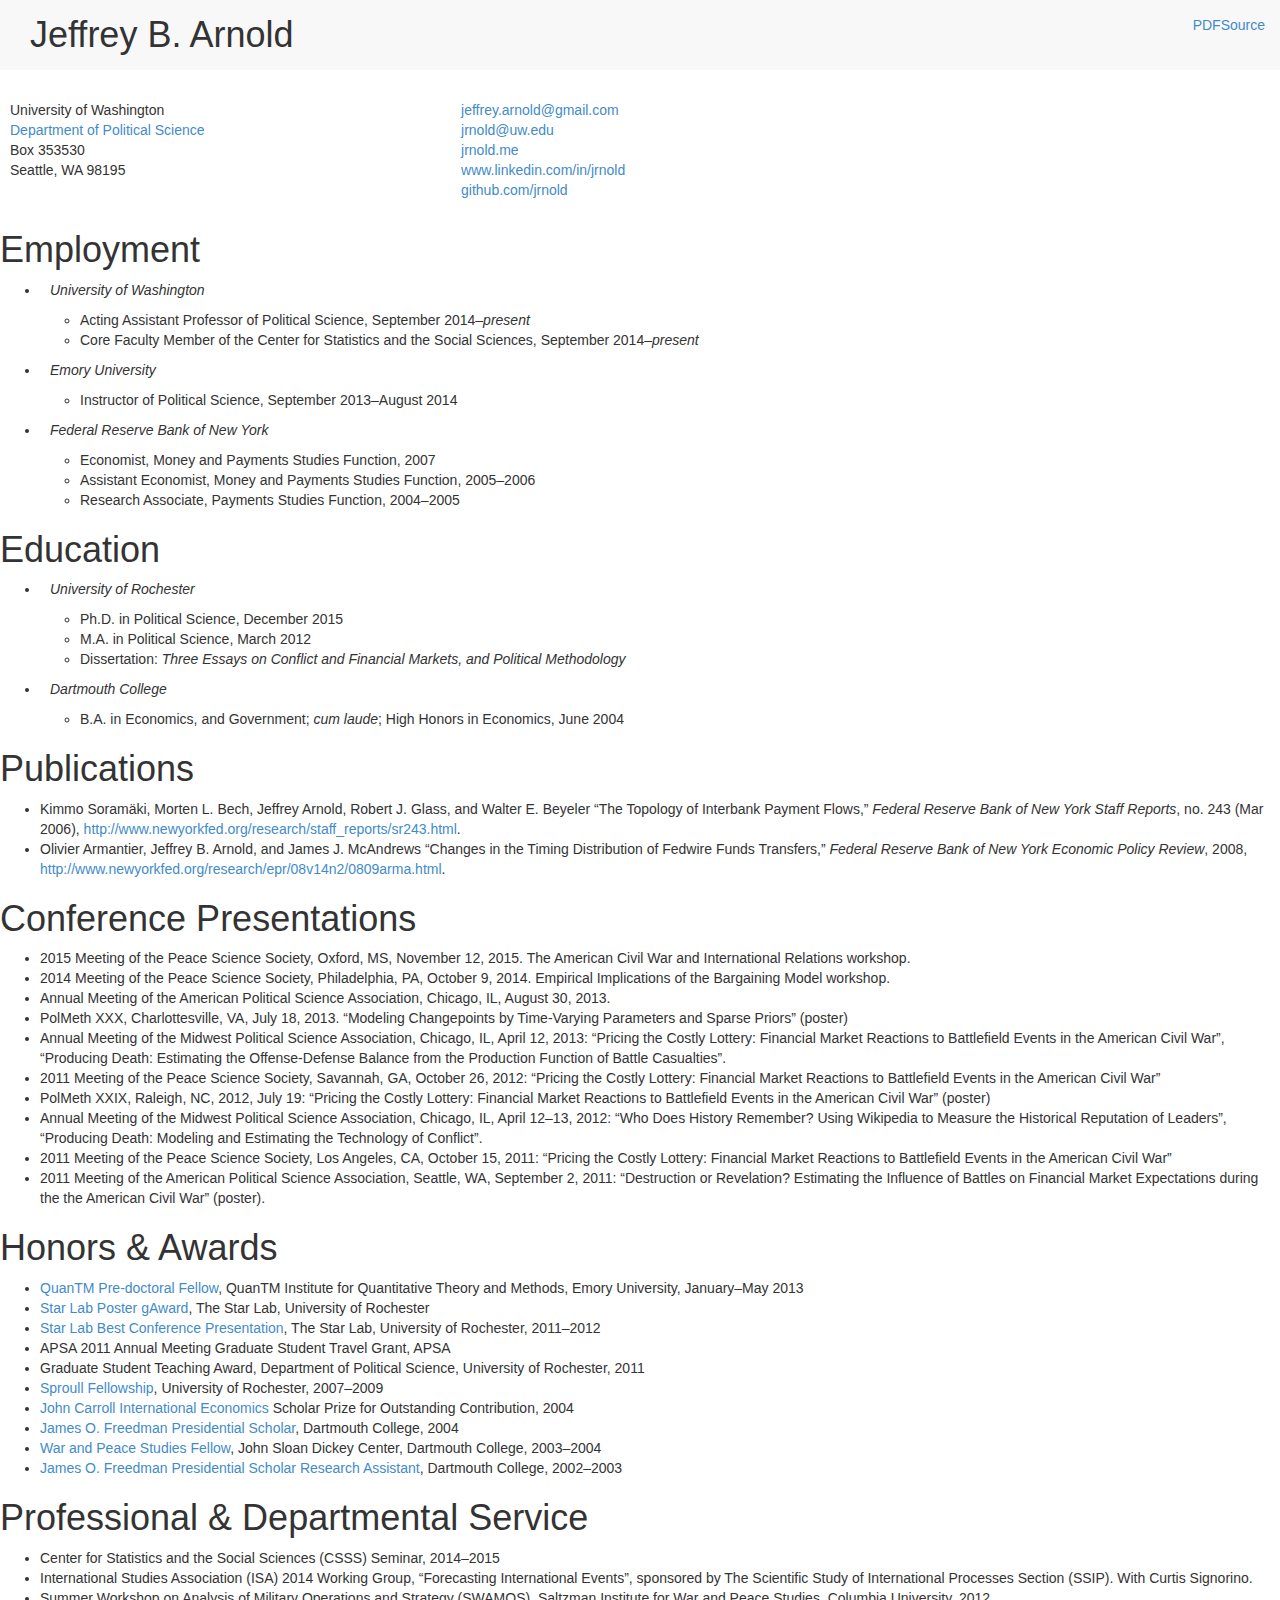
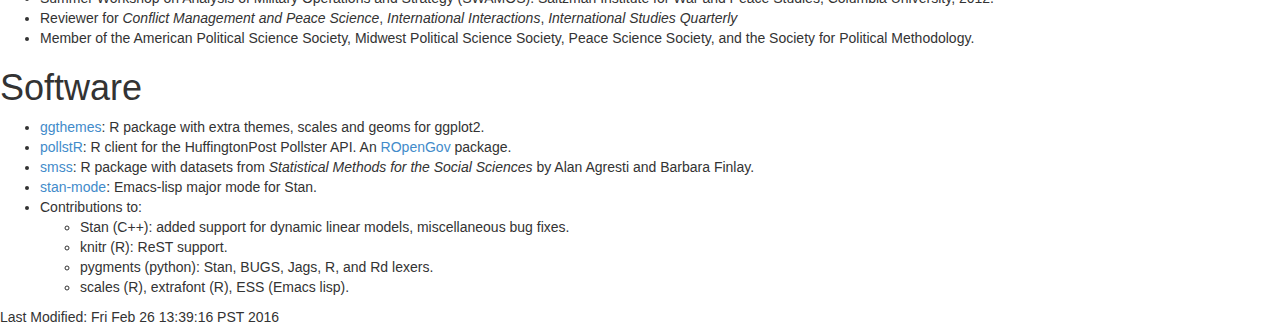
==== commit 07c635bf: "misc" ====
--- a/output/index.html
+++ b/output/index.html
@@ -5,15 +5,15 @@
   <meta name="generator" content="pandoc">
   <meta name="viewport" content="width=device-width, initial-scale=1.0, user-scalable=yes">
   <meta name="author" content="Jeffrey B. Arnold">
-  <meta name="dcterms.date" content="Sat Nov 14 00:52:39 CST 2015">
+  <meta name="dcterms.date" content="Fri Feb 26 13:39:16 PST 2016">
   <title>Curriculum Vitae of Jeffrey B. Arnold</title>
   <style type="text/css">code{white-space: pre;}</style>
   <!--[if lt IE 9]>
     <script src="http://html5shim.googlecode.com/svn/trunk/html5.js"></script>
   <![endif]-->
   <style type="text/css">q { quotes: "“" "”" "‘" "’"; }</style>
-  <link href="data:text/css;charset=utf-8,%40font%2Dface%7Bfont%2Dfamily%3A%27FontAwesome%27%3Bsrc%3Adata%3Aapplication%2Fvnd%2Ems%2Dfontobject%3Bbase64%[base64]%2FSEVmjRApN5UYeAHiZoKQ%2BsJvend4XEADGjylbHBQxybVI0e2miS1BKUbg1dmcMfLNLtMvClM3ulUZJ%2BsmYQqcO2ETIzcxEl4Thr13UpW5IKhQB7qRcpcd9W8Sz9TPYvaHUt2PNpKM1xBsFbduw19VcOEhvqjJBMr5kcViHZYKiMfUaNcsN3r0q1UT7OvUlxrw9L%2FZXaAp1%2F5XRhv5KA6RyVZIl88jIPmrFvFqpjLUzWweUfOQ765UJiqfsx9qjbU52OFfnvRb%2FyJMlg6NkNMFyBzJIGFBEHluRvvuFOyq%2FpP2ZQAOFNwDR2GNMUXMIGGbYu6gMKj7r9Y4elNBisEtlJeRyMjqxrA9Nw6kRXj5mENy7KCAAtgZMDaCLBrwUn4%2BoBRjSTp%2FUyqOGmA1ChNuhShUZWZYYOMHmEDPyb5BEgkQTIKU1D2nQ6E9yuhlpzzuJ2bysLlzSAMnGWUJaS8ieN2JINvnjlhAbA5XjCFiGZk4UoU4pipq7WHDZUZVa0yswYSlxUm7BxoTJxla1Z%2BjFsMBwNBA7tJJ0jNIxLq%2BzXAVR0jA4MzwCQKaQFlpQA8HaYCRU6F3hTCo0I7vYqznQFhvebeae5e4Ztaq9q9o4hhVw4SzaLKKTJ0aDCoXbAuhkciGtpkgTqUxewMLowkpZQxUqYiuvjBSBRxu0BeDCeQvU9NjH1BWk%2BB6NiVmfYo0xEOerIQmr4Ld8FeE%2BicaLJ5BuBnsiwTz9pVAUSW4%2B66wRshg2FRoul0cr9IzD6HbBYGIWClAyFZaPUbPWbtcJ1OiTmd4EBv0LA23kCe3zfuUmNKc3O5i8FLHqm0F6xWywGrfD4VbtWK4FzBBHLwN3U5N9yQBm71YGW0Lu4XOWVGziJIIdrqgYeCSaVQzu%2BnxQ1TZqq4XI7G0zDhFRk0yKpuEsOHLKySpSdeJKT6TN%2BrumJY99agZK67gnWKpo3RfkTrOtD5SZkjsVbc2Ysz58cjNW62kflklLBczahXFzZZ8%2BZFeZRwLQ6h2WrBgXiBIVBSlTBOpD36AWxDiXHJzIb6iSsk5SO067xHgC02TrqkaiAW1LjZA6ercvBqbV85g%2BSYMoujmeZh7thicgaOPDTkWHcKzGMjK4sLbS0FRMwaj5crjiOJUycdxvaIiAkIQPIP5iZPq9CxLIhPVe6JDHIjJ0kux%2Fc2aDNVsN2WqaEGG83qc%2B9h65xM5JSmOYLbZqyzHKMNWEZvaD8XvyqZrc1jjgOaVGBsmYO1K7wZEwaU8NI3UuzMmkENFHbhR2tW5QJXrTjEwidM1IVi%2BuUVFhAyGAyf6imYBbXAbIT0CgUvWoBfYVXkQUBNI41qLur2P9kEgGfWN%2F3LOrbZA0b3tlhGaDG7V0taIZIUVd%2F03ockt4Mb44oDN6ZeyIs2YjPCxiiTLKm5xrSJk2VEQAu2Y%2BSffX%2F2XrBwUOLeh3JQQpqxbstuPzr9ZK0L0%2BhmC%2F0DCDhEgRfH5Gb%2BW8APF%2FaLMMoFG%2Fu5RZC4MSXBgBA64%2BpO8MjGEsXnfMg%2FV3zXlxikdAUwqTtkfouDXb3dxwgR2jJcKqEalFhBCNV9gF8BbMQXnA6dnBgaO%2B9C7h73IXQHBzhgb7ANDCPei1PZxzsRaYk%2FYZ2I4b4KIL3rSEgJOKXPnQCXgf6SBsZxWh7Jw9VglLcjjCIdgdH3kRwiZNjXOaAV%2BGVpnGObKBgR1SfIi%2FV%2BAWXshFAbgQvmJVRczfp2C6UwcQ0t3ZqZI6DG%2FHSFhfV%2Bnx%2FsEGrFUPBLMOs%2FDEDHEmQ9D6RCwnW8BDjeyGUs%2FD%2BtHdcXoTYXq4fGrqYhU4BidoYsxCyxlzFy9986%2BQpyIwRyVP411VBrTbsluomZCX00Gm9wi3Dv4VT1TAmWhjMBrAVpAZTgXkNfVbRawSiGvFGXkwcV4asSxhScB7l97RbZVyPnoNYfdKqzqEtEOlVwpKTCcIbSIGPkubAjFqrNewCkrK%2B%2BIjsDA3JtRnlyQab8EjahFd1igVdVKn4iIjUlsGl4xT7RKSKqw93nNkHVz9eMqNzkQnJZ3%2BrAVMPw6q7Y7q942m35khwLmmtn1mA6yswCeuLla3BrgFILBjA%2FNBC49EXFFWTewMRYp2YFm5AIO3DBluR6eJBKlWVdTZossDjjfuxMJpwmZbWhm%2FFlZGuN245O7pN6KewaSWk3ZuNlk26DuH8hqPwdiUd0GlRdZnZ62RsYuuhrd%2FRCW%2BEFTKFKQmyQSEQpqwdYznfbEUmWyhyRsyAqiEvmGpFXkidJwJYF2mkQJG5Y0QbkFgoMhjlLWlmmGNjAIQEPkAgvnhNHVORIPqkdorXRuPO8UtFqgbom8IRvzBAsqwhHXQiufptEL5kCUyBqVDxDEQJbwAy4ArcASmRH1%2Bi49jPNRsC2d%2FVoc4BtbBfO6NfNrQ7Sno1Ao1FJxBhlqcvx3xEMPDHSYmsyBmgS1zrHMj37EfOZNEbQlugSSxAgLmOl%2FNxGwDoJ%2Fkwlafuo6Brj28v1eD8Cy4tU8wwz4pFR%2B6TAt96uZzYvT7nbwZnMGiZMROWd%2BxkAO0XDjCtcbuBI9y8eEm4VZUoTPb4TCUjuQOEg3YsUEb2C%2BpI6tFH3%2Bhh%2Fqgo%2Buodq8FS%2Fic1Xqz%2FVOQW4jab6QUArti1x0SLMmJWOAicIlTaoHgMEm%2BQzNgVH9Yf4CovYsFNEIwU5xGAqrMXolWxGBbbxjBFooab2gPy0uTr%2BIwaEQrtyHOAbNjfKNoTslOgd3gJGix74a%2Bvrd4SIAOCiF5Q428PxZAKninNpKO1NUukeDiShMmQsDiEMRCimvUEinQZYSOCODpvwpvlSHc6GrKyCbVzQazHedIz%2Byq6MB%2FLzTrRu2eTWKLOtFnjtyXFoK6z0TAaXBy8CUFzQaUeucUd6pNwgtDUMtp3fuwzmpMbJvOEB4O93dcOLF1C59cjGuD4hty8gGRsu0XANSJ5UZuO6pMrW21e8xK0%2BOBFDNAYmlJe2NJWgm8E6AqB9oVlmjCVDYn4nQMfyGPQaHIEJz5rMgOEIIPolQlyVMW0x9jGY6rhd0w0QZS2KGgt%2B%2BscuyAF01ZKZzAxvyaVmOWTrAN9%2B%2BFnja%2BYwu11mDdY%2FO4htgw9Xczpqk9fp4FF6bonpTd98%2BtgOyY7%2FpkvkPib%2Fg5sPKKAwf3JdSk3qbjLKfaiZeKT7MKVnIzHUjxjMdI4jTPPtJAMPD3PuDFIWIlPO5BFucGOfcHXImCghDj27G8R4%2FzbaPKKjvR9kABYIB2V2Th%2FAPw%2FXm%2FZKdTCcfAwaskNcvotB4EeOEUjuYRqkLTBmELZAHG%2FsBWuUomIG1v2I%2BCPoYUFJZbgxMuSTSykqqKlVnZiqE6WNOzldJ6p%2B8yIWsT6BHMTUt5i04dT2hvlm65BsPDxiMxVWJSMeAX96ZduX6k%2BgBcqYZMIdiY3Mi51CwtFjWKvUAn4mda2CUuX1BzfV3uTx9SdJh9BF6GlVAYRafEbhcV8AcLYYoAweOvU4WPsW6xG8LVGaobzZRc1dvSoMCJIj3TX5OCLHXMaaAa4aKqCRAnphc85JREyjCOhAeAyBKGamn8cBAnYj0bnujlNb1vev%2FcUArkQrh8yrXlB2dUTogeoevOs8RAIdvhAp3mDKu0pMtU9LerWvq2HDiaOtewhHTB6HnhqQHqRirAYUK6GeBB4FU9tQPFJRj7Qk7uHkTKntCLu8hZSGgVPe1Srpna6eLJ30mHnmMcX4UQQimMOkOT7TU4lpqWAWvdHt0Kj9p558CMGXVuYZ3XfhzzC5YOgkAftF%2BQWN%2BzswSPFe%2B2o2Ih57dSlqYKvu1wSUkUzOnw3Ta0XkhymQR%2FcpOJOhpJR8zhJkDIY5XSSA%2BBz3hTK087oVv1nKLKD%2BI2DQzojqoaC1tEtpBXBIbyn0KOecbE2an6C6GwuJasTY%2BAkktQ%2FECMIIoxZDzMvYUC4RnzkV3VTvdzEpvujyQWwpe0BQwxl5r6F5VJNq4tj1%2FffnXPidnsNBhEBVNk4iWAdvMLRxwjI%2F3Wbbxhl5RFQkYe8ExbKB4IJ3T2C97RFMX1OwwKbvycOiwCmojU%2BBMCRquUWbxiH2Tz%2FyLMEEj8LouoeG34wRoigX40cCRvGpHFIaQyONaTfAiclOW6WzzpUkIal9GNRasn6FcRYClq4ioHNeMor24PHoYBCMkMa1%2BJIQdCgQbdhNaqYTzBenuQRSQZ9kJDY3yzpLBIRMENwUNJYzCHLjQyTnvqW6BGAuRF51Gjw28gdJK6MJtfi138Y3r2dxJ5ZWzBEfSACQt5zqe7GB72jJFAsZSOdSgNxjV5i%2BOpgSF8vwHzU3NOpg3cxpiLgiMGK%2BH%2BW924MzUvjHaSg9GDkXbOaIPPnU7ndIVSsRyNUmomqiCNz4hjuPq7YrLLjQsOU4HKPJ5NrznY5BQ1nsDEkHHY4OOJQAQnUpsg5bce4BejntAUVJNNTEFEAZDV5Cdp4sK4qENIdn%2BeInWzw9gTzRT3fWSA%2FURCzeLL1CACyMsBiUc9NgiGYE6rI2UvMyR4Km8QI%2Bh%2Bz3xrRowHJZ318PF7xnrJbIwfbk9Sz3Fjdc16CeMIdJ0Zy0khwij3Bgy%2BbQWFF4AT%2FAgm%2FayPwY2bn3XWmPTxkXU6LiYeOvlztU69VkSoyrbzPJypdpq0hZ52VtW9Ep8w02sp%2BrVAIWwUVHnMHdqQ5N6k6b%2FA15EjUn07glWIK3zAVhod1BDNDbHizgpTRTMIqNl4btI6QXwJxXl03zbxkY2dDD0la6wJT6zhkcM5CpqYkOAY6DFvPslyeHmWmGcmx0QMtPG5omMOEIje0RvwDeI57XLXp1H8Qk4hA6oRdVSuN8SoKAPXq9Bzk9Uuo%2FIOJHWMd3FsJI7KWiGnsb3TgDkbDRIEqfboKAO71ZoTc1WdB%2BuXmxzc48CIMSCpRO4UO%2FIn%2BU1QpsLkLFasZokU%2BArKl0WMeqTYd%2BAg%2BkjCEtUe2yf%2BjNwoZga%2BH1cPoLn3wQemsA6Jw0h1Kmv6KRGVzIqQs2QjkR9qbCD0GBygWIHHD05sIhcDbiVW4lCUQPnAkPV%2BLzQvQcMtX05RBU260YmbWx%2FRUgTbpxLx3FhAXYNnH7kGYNwCRj8UaNOQZo8tqC1mK0yEEDSGrlXjBHRoN4ZReaE7EAgEQS%2F4piWTWm6q2l40PcBdCpI6asK9wn00sHxQQ0nJVY8lL75PYx3iiH3No4%2BE803AW9kzcsGDDgjm%2F9U3nxvFgXyS%2BSGkb%2FeJUOvYhGGkx5JX0XhRpiK53kXWcKSWtr6UEXkRmpt5iFKJCd62ClDcXDQ6K2xnySbZyBKvoN7lBK0nsxQunxgWtCZM82RE1X7mbgNcI5df5%2B0p%2FlrIYoA7xWSdv%2Bgs7zdhO5mA5sIanVkk%2F0vFVaTd9bHdhADbI5%2FloRIfQhIwBg%2B%2FzLdbWI7mtvi7Rhq%2B%2Bla0sXhcnnDidrG0AJ26vgynJJGW%2By2oeM091AbAIHBxZmCFLr2VGGzFYVQbFZvmCnt4eq6FjFyBMuqqvhGI9GLiYpky2DdWfFp97s3BKH2mQxROGwiDSPgzQRKJRF5FphLN7wYw2qVXbN7%2BfLdVT7QFEIsYghKlEEasYn7rmmRH9wQr6LPkEmqr31S5NE0S9wkS50DF6U0tGzErTdqw688HAhvaZvhNpSG0UIfiYKL%2BxOCe6R9MjHviVf0iYbikY4i2XS10d4GIGSRkykmRBmM%2B5IYWLLDECf5W3m53BGZ8%2FhzTRxHCKQiS309BlQzNiBmk40XlMP4BKAOy0AcwiYylhsu%2BoImucPc21kXAVL2VZiITw8oJUsnBaG%2FGnTFBXFfDLyi4hBUG4h9pIf9FIgGmvUEYDalgXQgRKh6cHqEWnmfCbJBx4jJ44xzeMgX1QTI4CohczncxQe5LkqLGimL%[base64]%2FvpvmqOKIPn1ATB5oi0GVquXlOuHxZujBrYYnIEmhIlVY8ChhHX4MtB3QtR8t%2BX8yrrNan%2FUVTvqjSzHWFEsPQ4YKi9jkk7dDs%2FXNHIYvPh2T2zrFhx%2BkeCY9y6SznMNgPiPQzZEQEZIzDxAHsgjaPNvtD6q2SEPz4xvaJIQKwhmpWLekXRmDk2N0Meju5h5eQhD3mnLGi5AWDjKYODN4eB2ISUoGmdiQOJVtUfgAvRf044%2B3pm%2Fg%2BJoiu7lrcMVzguhzs03IMB8pnowPKDF9bE4zpfuya%2F9sOkfi0lvjJ0qpLrEqIm0JCd%2FggA6pNBQ2Krxx%2BBmdIYQHQvLMd%2Bo8jkhPEUG2qMkTqXHirSVXjQfmbRcGxG6CSmv1GHRoL%2FSQ234jqtEEE5%2B5UfJx4WiBNQoUhXnh34nFABeiBSQdinehv8wF3wVVmLOQuL7op4H%2FnzRpSjrA6UxQGylaxzEbTD4BoOhO8Spo2TQiP00tRusREotwRRwbfOUFxIflljjeNVtO2VXOMWnjzFA6hKbAyxNO496AIG6I7vWQt3WE%2Bk9ISjFxoH9MHK%2BJ7WZAouw9gjFHWxDeQDsQyRWflq%2BCE2KPqvfoNWeBJeQGQhRPlHT0urSHCzEVfi%2BYQC4G9hkQMyHSerBwITFjQ2g40KAhb8CAME67OKpmg%2BJsMmyFbaXWikMguDjfBkW%2FSsOYCEWSSoO8mKJEuwa8G9KLUWtZrpmgSc4SXkI%2F%2FKBMu8guVyjORZUSO%2B%2FGXZOtt7CckknTDhlLVFfyVvTiqW2rJL5vynwETKYYxtbVeukDMKUBcwju8d9a061LMzKPJihDIGw%2BCygW1JIPgyNSw8ttpO4ZUZjsGbYi9xdCI18KyZSwZZrS3casYeJrHr1u7XVDN9mwCwDRLSbu73Fnc4Im%2FbYrF46YCYm6nHVrdx0VaMkqfhmDCCuLREDN9pmYx0I4fWnT4YgxkhPG6MbjX0WdXRoCH3tQ6jGo4JsqbY1uR7s5dsV50jWZztrrlRFfAdThWBFzqETI6DxdayRPeINmso%2FSXoFuFHLX7BF%2BW4JfRCfgZftuC9xZuPgRJhqLAxemyDHZ7Fs3q54189vFHPY56Pcts5ve6aFeeaaKg4z2pHZ2Xzctxk8dYdYi1JdxlcfkoKuFoEZ5CvKEQwy4TMcX6AttgLSr71w0D8XaAKM7H4DlHAqaDzwbsZZLgmsQFmnQYDGcBgi3g71%[base64]%2Bd8dCsRRIEptVYfyP7tpWTYqEXQzJq0QizqcaGlJwl%2FyAQeYTZuFibJmWC4t0fopc5AUF2hhHf%2FobDY3gAtAltwu2%2FVvNAE0LdBjviKhCQC7iIWifvPCCImUpJvh4324V%2BzgstI8er4WDltGlOqKLgVlsUndviOKKH2LVlOpExtfckEcPrvrKjOc%2FrrVmcv2iokZFvJjyAl0VARoLa8WcHY7yRIVXQtOyCjhwK%2Fs2u622G7r7SuXwA%2F8nyFRqAkTOphT9wAIqzjTaqe6dYDncodB0ZqqfGlBhGfxmaEwASlV4%2FXScqZsviCMq8ExRVysAmh0coJHGn6FMEBXVLJ5CGTpbsFRdCXVPlOAY2JGLLJHja7wVeO482AtQuonSu%2Bviot%2BZZnuSEPDk1F4N3F%2BflmPuSMB2xMvSEBzZaOv4eYQVDx%2B7dLiEg8DwgK5PuSjyQsthqVOSfUzKQOuo2DAQL0gPQiDYHmtb5AvgMBOEV%2BdwUhFPABoEaz9YslKwGjgjvCskI0IG83nvNXoJA2altX3o8uZgOjzGWCtIRuJeAn4XHXBzOXkquG02VSGDU462fGTN83sJGZVsrtQGMOHY4SPK8InChjaPomsc0rUcvBCniKl3aHVEyWps0ZJFprE%2BlYkuStbOgh5ICLmwbAFJWaDiBjBBY6YQ4lN2IIpADDU6xgM%2BjbpTeBBjBGAUlJSE3bVfNSazoGsXpkYI4ioEO1gU3dQYw%2BShkeQyZoDMEjq66DlGEKNPuHAEuHivGbme8YTwBpgpaLyEmsJcRWwuKUf4Az8Uw%2BBAt6gH5tJOA4BgRIgWG6Kqym3IEFocBEkPzxSD%2FkpoK8Iul6McB4NR4eDACvZco8%2Flz12xe9SI8IqqY6EYJQz5fQpoR4hrJEYw4zJhm%2B%2Bf1vo4MiPiCDXIXGB0ZEnwkTtUd4V6GOWqQ8vNwQu8NxdZ2wLLKS9ziVFkg3Gls7bFI%2BHWuv8szkhlMqdezK3HSXgj6epAIK%2B5rEYvP8tmdBIIIeEPrpOpZV%2FlPRkRYljESdsEcuz3UFLDXExiyKBG3wZ6RM5rTtBGThpAukhwFgcXtiq0aZ7AeUNdH2pVcEUj5Tgzmh%2FzKG4QuJk%2FHgJlRIvvd8NrYBmUUUo1bt01IBuNNS4mMtzicQQh4Z%2B4aM8gMzsYoJ32R4QW0aQkLtXopzW8ANDovGI9mY4JNC7VOhIsyoT4zyHAygZMRsGF0EFOlkhGqQ5yEMEdDwCCQAF1ICrsQAB2iN69B4A9wp9eKJSYrhATH3JdnyvO1RH8ZHweuXhw%2FHqM00xftZDN6HEdLRCBLzLidKHoRant2khxFD8rc6vBNTf22HjdtiK5lci0has%2BAI4XQstyKPBSTOepboO4juAKqiUiJBrTiIy1HDx0d2znabUK5L0qXVAoOZ4R1SRzLLbfhOc7sV%2F%2Bc89HVUEOhb6EedVfrz7KZ90%2BmHaLs5ncgmSwnn5eMtNf2jb2rjm46V1RbqhwoHHROIsNAZL4fg%2BYAPwCn4BNIBcgkPQDQ3TAyzCeaejf0doipxCfz2OuxyHAWwOvhNmyIou%2BQqCAItXNXDasgQ0%2FoHXCof1pBlwnlwu1LfXtULothTUJjQULwmyq4IwsZQtMWk7O1TEVU%2Ft69EAoW4QbCAEBLbXVJThwgI%2FncgLMb1k8iAgQQEx8hxUM%2Fuha%2FNinM1KQvkwjQBCmTVFsftRYoqMAFohvcLY8LUmoAOt3QACBEGOmegJNkvFkHV42Ke%2FulqjzNdQUVow3kCboNjlFqW7ElCeLA5vlDcpR3V0o%2BrALH2cENAPw%2BEv2BGQ7nQEgPkWKnEPbjJLmiImT2MWzapmtO3q0%2FJWGS6gmS9No%2FBLmh%2FhoPAW7YCJZ43AJpkEbkxGUSE1bPi9Fo%2FF2Jb4b3osHkeWxKPFqVJmJEusTgzUEuYY0rQ%2BYpPCKxozix%2FSkqJEOQTrp3hi5TLM%2BYpNUjr6gZeFSmr%2FnFQn%2FsoJDqAyxByqE9ho8RIu3kydF%2FZtaZEHa3ngyqD9WSESe9kBHRRICwLU2yJhfFiPuxCABIjodpp0RsGzGIpJYYCwTKsljCHIMtycVu6WmO4lvPt8VNwezz1MCOG%2Fc5INjwZP8R9zL4HY5c1ViIJ8YbuAz5olmEjIeQQJQ45Ifqkgg%2B3EoSFO1lxINY2AZd%2FRw%2Byrc4tH5x7UbH5Fkd0jn2UjRZQUjqKU00xd994N8rSW9eC8xlXJItODkM29SOEBEaHiPJnioqUHCAqoT6Fz3go7hHtYNcYMG92awUEhxplkI%2FD%2FoCEkys5KbERgeMBGAjLGDwwCCrQbyzmSpJB%2Fyh8mUPp2rmMaR9MYT%2FTNmhyL4ZG6ppCcharjrGKg3k8E31koRzn1SYYlclOi5VQZxBlqm02WKYpu%2BwMVY8%2BhI9ilfdA6e9aZzIzbJzLEqCuo0FxQ2hNkoFLbVPeYPX9svJsWFaQca1VQqR%2FuLwBUQ8eTjMGWcjtNI6JLo8iV9HICwoajQhDYHgORwDeo2pnIcwBREZuWEHRQK%2BH5%2BJTUtcOEKGrDJPOJ%2BC6RTdTfZmPoZxu%2BWg6O6E7Yg9iX7FSSx4V%2FKPxNdZWQkzFIQnZa4HrD%2Fu0SVESG9t9ZpVMmAmd5blIqXN4zIngKKG%2BB5xMjrS3TCeLBIUBBUkiF649wqTslonFBNM0%2BhAUJ5mn%2FOm0Q2bS6I4EbMcKhhqpLyR44RZ1IoaqsGmreVNdyNWmhZmRpGiJHxAsBocEXr8lPSSIfE%2FC11uLCDi0fHEDHqSODoahE9KfzD0ZJyIWRpelAd%2BtqrCFUhNILm%2BUf3kz4%2Fo0JR9Iaqft2fx15ufx4Mx%2BCratIyNumgg5xAP06wC%2FEPAhO9OsIx0oVPcncNEMwceEpi1odRIyGQHPadOVzxUo5EhAsNWQS23wePvcWCmCAGMQFFi5RJWq2F4ITYAWS5jjAWjGYfQEZOrjtj4IZgugDlWeq7H%2BNeN0Efe8cLuvpaRQBJwpvqYCi1ct3AIDTYss4Y2mpseAhxe0WcATFimS4biMWyxkJdyiGuamuXCIZOVuEWR19Er%2FW4xzbyh%2FF6gjixYRlJFnKspEIk8wNM0D1tRmlkfOHQ%2BXN6h%2Br2dQo3ZRtUPqU6gXe6fDrlTGvUc4kSs3KMIsfMFLD0jq1U8luprp%2BPxpBjKjVNpuo8eXh5rJBuYhXX1uAvcvfm0Mn78Tah1XSCaKC4ifHo%2BGXWRRiPJkMMWoFW6xoL6fPpEmZkkp6agIfnGGYzlzpSST893yxFbFK1UNqHXOcz8M%2FSDmQdO553qi4lU%2FOlad6OK2lH4%2F1fhAOlweBcLae%2FRMKbnKJLJ9Zk2652Y2KupRUyGEijhXtCHxGFyDotXlideDg1K5EDDwIHHhunfUVtSepWGEhjVtgQnHCH4IDzNSWvoZ%2BbQrwhyWTc4Q8cJAnpQhLaULxxVyJAE9EazAwzIhh%2FHwDDkFMpefSQegDhii3VqII3ZHakiHgw7BIfiYgXi6rmNrqBp703yAkAbvw8bAGqHaajvdxcWEGENdcwYNCgSEIsi4CrbEIQB3BC%2FWuVT0BRscF8xVDUM%2BaPVrndV17he2Qaznvp9leGX6fEJh7rdXjTFj7v3PPEGAHLRPhgin0TUrzJKBV%2FAvFVT9gLfTwKa1rAx0pQc4Qde20miQEoCBQuDvRPqyln3K6oPNj4Dk3XGTa0xkP8HBSSpIQfaYR0KmUDNsm%2F46rDAyMlgIu77mSmnN577NceLJhF%2BPJ0zIwOayV6kvIxF0APoXaMLR6Ac5Tv57NyumXc%2FISJJfi3hOLFDDLsjYRhGxEJigHWhBzcn70ch%2BqmDNWEY%2BzM42iNR4kCydI%2FoNh0PMSEtf%2BeCUZxuW3XEC6hVTvYJ1aNkVtx1TSS6WSLeX49ql58A%2FiTgholPa7R4Dr7HiKTgqifq6gLpWXZCxcbpj2I2Wu6VLMwoYQNaY1skxboIyEM1rTU5gwFWj2NGWSNzfgMmAPTuKGFRxiF9Drj149KermkhnVqX2zxv1p4JKnQ2MuZJJPeCGJypc4uPDAZJOw0%2B3kpGMQHIwBj4%2Ff9gbAtx%2BCIHFBPhYFmQ2EOG83YXdNmk7JWrQac55gFPoZoievfxks0mKS1czeTbAnHj%2Bh%2FAjchlJhZ00q1YmLrCNKdy2sNu8vsZSMjKUFs2ZSFLpri0pqSRyZVR1ckmhlRs6yN1uwJq7a%2BpUn4Mr0eBnWJEZdYQqV8cMq0iVBNXZOOFO5gcrRrhMoYDxja5KJNkbkk6JI04DitkDU5EIslgT4BQQibIrMMyix7Er9AY0TISVmqPvrh%2Fq1xFLhQoX%2FPpSf8BKELrwg03YZ4PZdtR%2FV0JjZOhO6VzNDAPEAeL9PnTkI7k%2BEewqL9YvAGHq2ootwqj68g%2FuaY5tNgFdjJo2s3SMIoBpH67dMAOipImfsEf411h6BJ%2F5Xze3DCdmvZPqryAvVGEzXnO%2BMUMzNpZRQAlwMZLRSjpeMEja0OLcOI3wrBuNfa5jCfk0XUtJHjAwNVrDYtVy2MtdAwHuSWexpQ7L0GMS83ap3afIgM9bYPepa2jUPVMrUxwLtwb%2BzC5aMmFgTZirVkiUeedv5qy05gjAzPQfwAcG%2BAr4eWeI885xRaWL5y8KiBdQhIu8wkz08zJqE8uaQ2f5mSyAzGnc%2F6TrUUZ3GxLNzymP7qZz4jBrgf%2FR8FN5%2Fa%2BFg6HHjhQg3Qo7Z9hwZUPjoeA3Xuq9EnkToVkU%2BXVnRCw%2B%2FP4fSg%2BpsVcf0IaX04JQXFBHoTHxoV9AbsP%2BC3yByI2trKOAtYRwuQjLaTSukPyc6pGB3EqM6sdyFIFKYijgK0EdwSZOplzLJuzPM4gFLO7JVnqCwf8sTXKjLlCpZoLH9VpGY6m4AFMoJYxEANjRP4GhUEKC5SaSEXb8M8Cp6Ru9kwy6o6eNkGZxqfKsPwgKBoI9oUXFjnQfdKYCbIVM4YlG54%2BA9zMG5AnviUR%2Bhul9pgUvEXCGxmNhAaxiHUEg1KDNDiqSituocFlhWCO5ybD06U5k6jACGAURUAOcV8zMEgxySc3RdtyQk%2FHxMQ6UCTC%2BqUOlvi3XsnSJsfZGigMa4xg0U5nKA5VGdykWc3LKfIv2bgfNiLaAXjJG3gJTIEyiqGrjmM6wZTDMk6H6h4KhIM6IZj1U9IQsdKR6qWzDEsq0cAcJQ%2BVootaczbgM8R4lDK%2FUT6lBGFWgihM10u7b2ZgITmnaSFVYeljzLoOYIz0XJI3%2F8b9SPGKSqsAbvmwO7EcEAOkpLMic02LDuNtoLFbCyItVjg81vkeZLLWPEeZUawEgyBfRIcvNMd2DEs%2FFKh8mUcTg5oedlnxLxSal6yRcV8eitCmBw0ZoDhKUV7hng1YIty%2BJw7qay4ve3SGMUzPALScH2KI3lxfN35mKB7NOW7kERn%2F9HXn10YtwlhFIgMWm1xYu8gSrVPyaxdkZssI%2FTSmcBCMbuaLsA%2BBQamQfq%2FQIEsMSD9EPanEBANNUcO5ZGwmtwhAH0L0fDutrCsMEoD2m6%2FVgEJRqShpijUnC8GyUguU0Dv6ktM4%2F8MYuKMg%2FsgwzNAqAQTcRFGdYfkwM7Y9FNVYr51E672y2EYRYxTLQP%2F0gZmMiexZxGxdLuUgn8JlqESZ%2Bcq1a4fcyhImoqi0LYD7%2FRR2kYEHHYQgsmLbQB3b6EvrVA8veoZe65nRiOxo3DwY%2F1Ei%2BkFpkJtbxFabGDUR6QATqVmZIedUVBKffF9pFXCgwXxX%2FtADCSbG9p409SpulC%2BFrVSk9YQ7gOI4ooO3IN7ERxZRo8VrmUnld7Kh4KhHNUw4j5wpFiioiCoCN43KSwi4FQCxbwKEnNHQIcI7ZFK9bZxJpD7nXBtqfZ6inZrhFru%2Bv3NwqKXZtLPPVtuQcF4t52NpEGtRSAKQALtVdTr3SAXMFul8quUrXpWW72c4AwOvDGReYv3BmP6NBZf0Y2MiavqyHPh2UQ3JC1R4pHOlHl4i8qYRyTQkkfZR46gxKPpOcXODNKPUCCpkLMY7VI70o2DqdKPc0RZRoN4hKPIecWJhdKN3Cxp96GwDJR4%2B3ibG2YmkAGksc4Fk8w%2BZF5wSDC7rCNAFcP2cDDU3voblgvAElxT9%2By%2B6bgeIIQAIveCbKZTZLwAtLqEIh8CzWKMnAqlliDComgIN2%2BWnB2lE5ZORvMdplsEUVzCxJ0gLEZDXWVMzxYSvi2N69qULAW%2F2fmCLdMtSy7rx3fJYePW23QEQb%2BGlIrB89AeQytb3MSF%2FMBKEgKhydMdC3mDcFJWY6CLtTxyspsnshmHvDgFZc9SbX668T7xUTJzZQ29mwZzZ2Efm5sUdSWwwy1iJQEXFouibF7PIW8t8aiL1IUWW73VQAFoFOmZKCY6gNOG5gy%2BaRJpuiO%2B7facRx5L5WrncMYjXCaE2B7u0OM6o2TQa%2F3klf%2FbPor%2F05emgxC7RJQITLaL9AwA2GCI%2FRHhIcWx2GvBRsWIrmMTfIUd1y6KZC%2B3lLjLnaFEJKIoyDSNgBnSqNDy92T9IwcbrjiiDBoypxGCkHCHarXdLdejlMxy%2FkRfYa3XBxFpNNXr96GjscsBHDGM4maiFjjjUIhPDaYKi%2B2ew7dwwB0l0W83gfjCgKAvHChy3hwVeZfYSptMkQGAm1c7uUYSCUk0Sc7M1AYn%2ByDKObzOIoAINvQ5tU3pRC4mmJ0cowAiIXwbwEEy9pN74%2FprcO6tJ1iCnyk%2FZksjb9KkJb6BS6Fp7FRZQ%2FGpPIoxN8U5osWhzH92iqPnKYjEbaCXeu3yE35ti0kdGj0%2BV07iwnjePbjGVsMCrTKRy5ElgDb6ZGL5mpzGEC11zC%2BIpzgRWq562G4h3sNCJMHMDRMRCszMcMEScIW4vgVp3UOBdf3CS5h5HX2ZXCNqhyEZARZu%2FLz4yo1oiKYPTzD2MdwlHg9HoWngyvh8TCUSFREoC0TTA3WSwU3ggFlJsyV4HwpeBGztQOQgx9w0wNTYL%2BEnGF%2BuDNeXeONATLkTym%2FJuaFx1y7wZvEnndOnsq%2FmCFyuzQKaFPuWFXVKYABD4b9A4iEOiJznwTC7o3HHXyZB89QBp0lXERqCcHjom9auXAww6v7c2tGIoYEHIgDoxpzFmAwkjVFJFirsWWlPFuE%2BQwXBjnUjjftA0oPsEluDRhf%2FgDeHY23ZyFp0DbDIiQAqv4WPqHKlkQBhNZMGZsyC7VdemmDX5Sicu%2FANM6Z6%2FIYa737AbAaayearlRp3%2F009naphGfjzZ4B2DRzEoOw93Wk7ppFEP89kaiCS7gJGSxH6YAaXuK4%2BnaMaOakamfxZNRmJiuEYMrq4Md9WwQy%2BDAGxGARjOXhoEzhaKLJXKV%2BEfyPWfIq4gDeu8WBLiDuVG01E42t%2FcaKf4vAmdrtNpI04WWlwI75FR6%2Fhl1S8eGjI8tXmbmLT4VQmFcMWolP%2BjfV%2FlJe2lkzWvylo%2BMABj%2FhoYHRZHpUA%2B0hkn%2FQ%2BnYxgWBER6rQEnJrYkKsGpxNDSuG9tgQJH%2FBkmboHEaOqFprGIn6D6BPg%2BeKuGo2PNdGOwN1qsWaob2fhFOYlPwaRwmCF2GBcywGmdReSJ3c3cHt09MF7lQlY9gzyMyuYAaZ%2Ff%2B9BdbRUF01Oe74De%2FVHOI9bi%2FhYQdAoxRUBQV%2F1HIvumqogU5Ih4pojAaQjtkwGeTLV67LLZn77TNHp4Eos3U98b%2FpK94AvZMjsXv4JZ4d8em3Z7YSxHXzbaiEsG5x8WpQvGazirlXc%[base64]%2FYns0vwt9Nbk68rDMfjXMZ8wvIn8YWr3rdV%2FUB3c0x5JYFIxCRlJyDk5aFCMlAULSNUowuBJnXDlRNz7FD1FB1685gN4Gm%2BuJDX%2BL8YGbne72NSh6sayRqXgYRtoDLyy05MCBsEsB7el5Jqt563Q9AOcXWVxbEao4HwTOIHTHtJg%2BHkXTcqpYKkWllsWBqRLhSwwZSV1nCYG8qbTK2GYrbbF5MSsHcz0T10XwaGXXInB48L4NA91ANlXAlA%2BHIe9slSJfF4N72cXHMpCVXqQP0jh0hMs%2BjerijgxJcWbf%2Ba7Rke6lTQ7aJI7%2BDdpnQfJxVdzmHKAEFCdzcqzSvOYfQzxD9QxQ7ZroO7LXE7k%2FIfej0JwUDAeh9ulusow4RvaFXqKSYOKa3sC8ZvhoeURe%2F%2F0H2ShG5ThC0X5fsimjaWmDTEBHsiS0UxlxZXAazNvU641CQELpgDnCei8KQ1YhaO0I8M6LEqc36cw9VKTyVjnXQIfNlkkW0j9TtgWziWAxFqGN16WXap3AwVCU59WuKvM46mqUhoJQqFMRiSyOA0LJfqE1jv%2BT2JpwZfBjBOcZUKo2pqDuwhrYCAOPjRDHEjnygAvFU8sAF7rDjbudEcHobpf9MnbTdPfQbnccKue2qrKH6nVqRdpGn9jwaH%2FAMFl4neB5OntVWZvjDojkEiy5FTJDhIMeAqhExElXLcvDl7oZPMosCkoAhLOAjzb6XKByg3IRFe659h0M15hNrxOVFxByAaWQufa5NWGqNJqkWz4KKxLZOEtwzDnHOQiw05E2GvERcOQ%2BvV8Zs%2Fdtq8ATSCcyKXkgnX%2Bld8gxfxvnTE%2FwXieqRtNB6%2F6wGV0qL%2F%2FzQ2N%2BPNFM0FWKcisi1n%2FdZhFqfHRrpYby4Rhh5EE8IDf7g3AEEciDh0rKOYQv9WlYghkykqFjXA70M4AxgIB0M3cMBIlrp15fBRYkZQL01m6p1ZyuxoLYN43XOQldHBdbjIdYin284S1mYDYDZHVLe5Nhz%2Flp1wEzWjnVEu%2BzaGkeajEvC6ErtKXhcyBJkON2ES62KeFxjeeW1x5dWJJYFC2YTSEjfsDlPEUpAEJeJEY8k1ToGhykgBGaDSm18heSz62a5HRIM2iMXSqCEq3PRPDfsETihhuyXzMgAat1Q%2Bs4biNWsttxKsg5hC%2FnYhfy3yaoivisIbC3HZ8d%2B0%2FRlavc7ZX4BgYYkRtnZYgupuu7A4AHyrjzNJQdsYJC4CptMEqQ%2B1E9k6okaICZJjjaNE7EffwSBdcCUbqvbKVGoSPFwAWLp%2B%2FO1YlWQWQyBXcGKjdSBqwbbldIY67QeAAWzQCPT20KYKUzyibFGECH67Gml%2FOruwHhkvamwqIJuDN9ePRWBlPDO8mv6xBcgDOqIgHYKt4MeFpl1J70d1gSrfOq%2Bv%2BM169%2FBT9m4osDrwbdAnYaJKtfG5RBjtAiHOCEcZNIJvIexZXv%2FBZRytrjeCUHE0V1kaGD0JAOw3gkEqyG6yHvGN4%2BQ25nxSvZBYwlPJVRnqKitCKaxJQseql%2BArpiTd6COAbAARf%2BMjrwM%2FgPwIQ6qyaHOKwC90thEgjXYCBKAsKqAKFp9rI0oB1YNgG0RNQv0Ri1BoxauGDOWt3wK7VuHq4i3zr1QeLK%2B0IqmpLfcP63%2BYSAmCoS6QQTmGa%2BDYZSZQrhOEmmTPGgzyPk9c%2FhXngaLHfh0ZAVqSUoSRvUQwTmAjFTZ0%2BnYCg7MEyfXGbIAf9cFwKfrPADFducXUorl9xMSKYGQ660bYFQ1DU%2B0201Q7kWi5MkwPKcC4ixNdu0IXPTSce86bCW%2FisDCNn5MpcXp6NUmA0sb30kDaFf%2F%2FYCWNB%2F8iJFEIZYO4oR9fZ4tHukHSoBgba2eNnxSLZAxiMJIKN3Qkvu21XM%2F2Ao3801FGOTEDAF6zkZ6HH%2BBZ05bA%2FmCF4mUwPrDhL%2FAPmhCuqW9v3kE6v3k4VVnf4QFJMWY8EDn66QmoT8LBY5TEGClcx7CsivVwSBf8ozNh6vmk42lSuf19j77SrZX037qhc1Ur6lbkUj4NFLHby2I3Zp%2BDMg2xze%2F7KK3sBMOYIfB0IbkN580eFyYxSrN9XEeFuSllwWu%2BWTkJNCmnz%2FsSAIWQMp0iVOMuc35zM4QzAN2hOIXpQR6gBKQmWBeWm2CE%2FfvIHWXcqgAq1ATlGaZgkZglKFXGpDvbYQVYOZAbqkd8K%2BOWTIfOwBXgZVYvv%2BaNlw%2BCS8%2FBWSr%2BS0D1KUYW4sG8JAOSVd%2F8reZ5cGdy4MbdHk3xzjYyUkLjpgpf5FkVPhp2MOmVKKfq1Dea4gHXBijVY73FPB5S4DfstCYd8BSvpO93MCw8P7AN6vSitKXI4GoeopRZNwqeMIywHqJbBRaWod9Niw42U4XiHPTAnHrrmZ0KNPLmAcEoXtHTNKEAqCVpQ6zdg%2BJQt0dZGjC%2BUpI0YUeCPaMKHDMtGwr6HjFtgD6xkTmtWeIcAJdJBDtmCu%2Bpbmz%2BxA%2FmvFCwzQgPJ%2FBUaDQOQGsgSuDJWwXGS4RPQ1jhxKQYNxjwkr6ZlhCBVTCUCp9g%2BO4hL4lW4k2JfAzxvRgQG2X%2BmRCT6jwQk2OVQlMNSDCS%2FanM4CkX7OTj8GxjiLsBmhlU1ZMNCUQHCwlfH0AcaQq%2BieWb0fyW5QxkN4b06Whvo%2B3Lqt8EaPPihu2WMsncJJmxYRDfpbllMgLLhO5RhJ7Dknyu3pEEcwkx%2BGzaDxZ6FMmfDBYgMjEnmhWgZxOkIKz%2F%2FAk0NGoSemDcaXt8cQVIlpKAdsL3ZFxNV4hye4WQz426v1KAYfKyF3HJh0YjjRYSsTeScaDoaxGwKtDAv6bto0wEkVNDBQtduaDPd1ziPcXo0wdylII74B3kzPTUPFogIL5tOQEPZlSihcrIB9ubW2t3Ea4%2F0xk7cMVFkM5rfcMQ2nBkXyKYSCRJ5h8ij3SBSHwuL1D9gBiMmAcmvhvs4DJxk59XfJizLx2PTNnCsZaBzCcTciMf0DpD7fTd9DiAJxD3qC4%2FMDAp9BUaZsIOH%2BUcM7UyInAy6BfZR387PdKCnnObMO3sIfaLugtj8BDiWj9qOLmfIt%2B01opnlRT7v3pb42w%2BdTtnBs27mcFUili%2BKYA2P%2FkHU0OQJ6sav%2BIpBhA2uxePC3aVCfPWrrOvU6ThLFjD%2FUBVuGB86SgGkH7YSGVMBG2s1DO2E3DZr915mhmKWWtA75XWY903vzjmOEEeUqa4j4OO9v9mwkGFYU8DSU%2BH757lG9RLeWnr5guMRHYhg73eQDARWSuiINCwrZBI5wyY3%2F7XDfZZuiqKTsrLfNEqkbLE44nKCGWU2crOIZlzGBK8iukVtMg8Ht3tptJHq7qXBilgQTKSqN%2FPfmwM89lbUsOjwbxHmwCm3c1RzG1VhA4b0AbtzewvlOf56NlhyQIjE0%2Bytw3NryijNCARwm7XgfZwIJIW0vQImulImZ5JMDhmdoF%2FDVQt66BG4xquVt5tqTk%2B19CIKJyEA6cPtxrSgLWd9JZH9%2FNTAMAPni4UAAMHKCRj9pyFYq2Qbpr3O1o45TtEiGf%2B5cOIHjTJJEmgsQIzINBYtf5oEYSSkC2%2BkMzCgXCRmQPEBkwDYqdLgQzKbAApiektg9mzhhiAXds6HDxbu5IOwaYP86M5qDQJa%2BI%2Fe82g3QgLV4gLBZxFjQGPd3BD7Ggxk%2Br%2FOO%2BfF30zctYwCOrg3N%2BFAwDQsPunmcw7FoLaakBcqzkpkvFA50JSKt8e8AT1f9Z5WeSMpFNYM4dWkmlILapX%2BBJ0aZLTLc7iOsNqicML7sk0mciB11ZCVsZ9rRCSnlRE8%2F8eoUHu4JxEJRl4HUbyP0dClIqMPv%2FBaix%2F2HZB7VQLL4WV%2FQvKhZy3wQ5omKYZsAIdwd2K1QLInBHnw%2FC3jews1sFa0PISgC0OAlma%2BRcHcITJYVtxpi6M%2BXEJ3Bm1o29UDRNB7KlJjccgH3Cp82QvW3b%2Bws5aAwvASgrrqbl%2Bo5lYQCiOAmTr0To6qoJA5FI8ue7YBOwYuSf8D%2F6nD7LpLqT33IAHoG3okj46V%2BtEh3nwmJKOSk%2FlBL3q246Oo2uWRMGT8DV4QO%2B7RyDse9KJuKCPNwFmD0gBL0RVLkwejuALYMIwWWXeMN7DnFhQLmA8Qbh6yHQykF3N%2FFRGFgCoBfF4lpYQowAdwmGMvF9h2cAL2V%2BLUuvUCh5RJTQRwhfJuBAeau7QyHwu1EGvfoLQCIJRSHBAAgl4PjxmkY9EeCKaQJFVE2M%2BFFdF6gARhrnGmB0hBCLoGWQAY8Qpwe75o7UF3qHOVkVZSTQagEMz8XeSzzMLC2DHnhrubuunSH8u%2BydOiBaML%2BS2NbOjF70yagV66pHQ9YgxYeBGE%2F6xQpDb0WBjS%2Bruik2w8PL81X5JVZvkrah9JgyxKVZk3uiLGqeD5rw6LvLh83LlAtlQ2U6dMn%2FPFnULv%2Bj6mCCgWU7Ua%2BjjbkNGATgi0zbGsexq740R%2FjLHga5NZk2YXT9l1sxKCJJrS78HaoaphpyCnKigimgayejnImnywR8JEZRef440IwddL8LLH6zIpsVcMg3KvCsFmpY7xC0fJB91mYct9vCIMlx6aQtWmeAmwvmkGW0p%2FW2xFJzvww5j6UBMSK8%2B%2BLWBXCQ4g7XbwZ551CJFyKGZ0udzwhHaOtjXJ6ozkbCLAnhXLmCia5j07wnTppSmriNRs7T9YTK7z7F%2BPdNQZrSugfResQs52oEsdPf71CYWnCuSXRCRW5aqocCyjkmBfy1wT86kE9UVuQ4hRSd6XulfsI1RJ1GliUia9ALJDVJVtr7akl1aieqwoxDWgP5MEiJAu4aOYX%2BkBJoJdJBmr1W7aNIMnga3GwPPwZHD8S6%2BIbO41q%2FXaMh4pxaYGRffx3CSaDT1e8htB0FJ7X3o1rGCn6lGWAodtqicULkMgKEiqMSG4WTgl0oJGR1B%2BZLJTF%2BxhKnlr1NnXPombuCWRifPxh78tgxztPFJsWmSOEN4tTyHwgvnvV7dZVtK1BhS50GdHCrx4uo%2BfACLEgOuMNghSFaoXZWFWs5fhFs67BuJv%2FQanIiiU01IZkai5umnZ2IrhM3JzzCdeMhSwItT8Y2Gb7jUv5yHIMnIk08weANmL72QQ3O0%2BTIyY0PKOWW7E6WK7R1pD4B4paIYxLezfjM7BkxUQl%2F3L5wjHXEZ%2FMY10wn3Ra0LOTG4jBPeSG9AoGkCGcckceSCDv64gTyc8CugqekDJNJnymB0yZfxAw1rjx43mOmEGoQ4ACj2U0W7wSSdV2O8W6enyv0aN5Ea0a3BisJUu00Gy8r%2BhRJIAoTy6d0BAzW4x8FvY7yRjn0U5jc0cSo%2FJPoBEK6dHDGt4sPa%2BPHtNxc6kJgndx0OB4SLHUmvIyXTzqJ7ybFGemxlDrIAi9C1IzISfhJo%2FVoPgd3qtWWJrnts8fmZdhWmo0Ol7ASwsdV3dIUdNrHq4BM5LoUGZtwFigoVflwfwHG2Q%2Begh3Ga2FhBsC%2FBpokllnfZGM77pIE8BTcGvgOlItLVJ%2BD5PbaPCwnloPj7mCjL7I%2BFPCBHBwXn8O76BWLbAN9t%2B%2BzhQUc8%2FRTlpebXMeABEdKDkxge5Zyj5ivJEAyUpRDvYjgYZuw8sPttRT2ht7y7uwBCDc0R2KyAD0SflycuUQUZ2erpIxMgIiuirG1jGe2mqsCRjjHpYpKikV3SWsYx0bQHkghIEzQtgZEAiALaXaSvOXcWRw8rIGikDfYA2RJgIBez5x1GLSDj%2BKVcLUfha6ieOPqboC5PGnM3KmMlJDLfmj2pgBIajW54BIsZuE4GnTQv1nZKYgxDVYCob%2BTOpMR5wGZJ%2B932Pph3I8mD4wDKaYBJqJ7a7ZE4rogco1gHdxX7IG4JVI48Qw1EPm5tFMh8imXRBUIgUTi15pRYnkFlravelaZtg6p%2B6xiNNAo25Vjev1deGMK63uEi8oyTsoy0ryBzzHY44Wjl1eUMJoi%2FeWtKPl6VS6FoJq8RFcVaszEouNmYfrKeSBzpMS%2F%2BAUSeHVwnAAAS9UBkIAo0MzwYALYfiKAjeB47JAsl%2FwBL1oyMge%2BMpkeXdYkCX7AQ%2Funwj46WEqK0YnYnFh%2BAQDBg%2BgVEmsDIXgETnSfiudDcQSmDZvniLUeCFJkmlO9SH3DnRB1Snjb0LK7QmXacJDgT0BUB78srqj4ElL3kg%2Bz7Twhh9X2ajoeXhU0nHmdDIUxZJwkBHJCHhQxyLOHRaR9dAkwn49%2B8q9CAymy%2FiUE6SQRTbBkJlzCJhZaEtOmhT1lWXJCluVAL56PeNoKfmRk2xacnjlzqdINnQZmvbV0UQLENPBJsTln0Hk%2BJ7BkE9sgFRBcQSx2VOtnYIswJBp%2BkN2eCY1A%2BGM2pdiX7GVBbyUCgN%2BCzYlXcabicy4EY5BkQmx2NMx1rDrJqRUCkRsFG4eK4mCu%2F8ybqoj8Wlp5CmuOxJ7GTVjnYepIptyFUot7rtq8WyWz5qtywAXHMqPFm5gn5q5TL%2F60mZUJN6OujrkJHigZyBzkqNhVHn3oSuYMNbbKeWwMLC9M4AbGmomC%2FWa2WfNFD13SCC%2BeNlkkHslRfYiowmA1wye4B2CpkWZa9e6C35zwYO6OQZs7gN%2FciNFInQc5DI6LUCNRPYfN48g91VbAaUw5aS5iF8jJ2pHiOtra%2F%2FKBFA9DFAkhhNEoJ9Fz8nh3wuFEy%2BLKeTkByq6Jz%2F%2FKol9zeRKRUB8VdQtOrgSPDhDg46EZDeWoc%2FqFC4PfBCmR2Q9QAurVfuxAGoqWcO%2FcLZs8l31G%2Bxr6cV2zeMXCcX2s9Wh%2FRlT3NPAE2828gKWkBaf2CE4PZO%2FHEA%2BTfj2NX7w1LbBd0BaJkD6GuGYJa6IWnbLNeW4LaUxamOKUqBEtWUap36pDIYp7Bs8mexkGcFkMSwJwxlRzcXbEa5mCwOaaGSQGlMACZGCYPLzBW6QFK4xrU2g7p2jRCwmixgt58aFFGR%2BBOwI%2B%2Brt2UlE40o0cncGhecssr5iPgXIcNkQUOY65wOV267n1ufOkHZmwdCI1B5sy6f8Bpf3vpn2BIPfbfhZxwKhlbPdxWGVHss%2BCz1G8YwDHP8FMMhwcIggtTwP6uOgZ%2FPB2f94IKHljoLa63OKH58cFMsOOk63BsEIJZqx%2BQ5vc0SCkFssr%2FEbAOg6tcMXqYhxX87jNLuE0yWzX1eJRodzQVUVWPmEiqV6uV3Q73Npfl2x48AAPRtIAuMXjAndqOJeNQe5xyxFCNnWjJYFjOi3ydCHXjNYIWP2os%2BHgE2U48QBjCrfcnwqRwcuurhJ%2FRAoGvNK5F6vl10lV9u8PtZ7B0nMvt%2FCtS8CUbVOtBjo%2Bq35EdWPXqcw5%2F8YY6jV8HKI8Mg0m9LAKGkKaTmEfWDfqN5ejS3tze5V3ZixJ2qsVGWxGQI61rXxifDxqvepOF1IPWHNQXHMLYiC1jLYEosvKqD7bID4Rhnskxyc9qiAtlloq%2BE0k%2FyVnoa3uj6p4KODgEaTxwka%2FqPsUn8Bi%2FfZLfCxahvFkMqcklPUCeRcTPkj8TynK7F7GBV9vEaHWNpiykfwLLpxK4WBseAm1in0Tpy%2FxtNOZCkx%2BArlPC99ah8TIVE9mGNCgbCX9yxG4c7CiP3LbXWRvrni%2BpnxlEbIWEt8LxkIi6GYykjzF5FjM1QDaR1WAC1WXaWstYijGC1iFXXxwiUoIvENWAGpVW05cLx3wZ6eE4JsihE78nl4xnEP%2BF%2BGdC8qux1atSbEvnv%2Bj9ECtkYH7QiTAJJB6%2BeNm60VHlcxSQJiSS%2B8xpSIQ%2B51N4CqM6SD8VkGEdUaN5aHYA5yh2aIZsKiCzWBaPGWRMCm1bgAQpguNos4HttpiN6R4%2FvOHpqA0PM8ANX%2FIVb1X%2FyprvgAOsI%2BkhdQGk7V45ASyqBGbpG6xugalRHyHLJHYQjsKIjQub6JST%2F%2FdJG4002pqXSLeliaJDQzq%2F2lVxYGoFiIMSLk%2FN%2BWgWIgv4poSBItMVnFd7RkeIShLDJSpiFL0QtQu3RV78K6Ylnlb4RKvhQQo8M1hGF8U6xxgAg8SNDmT%2B4AFtA9EiHFpNyga5kT98AlidTARXTYCcvsF0v5BGRcusLLqSmgt6w%2Bvrg%2BEokMmiEHlFArGX7PzwQv2IBgEE6s4AYSUKCg%2BGDhbFneCbL4jHqYss9%2FTStyV4gKDzvYHY1Bv4TRQf75gVeBwCEA6kfTke55xSVQE9lk7qzZQxwxKQgiiUi7gZ3rPw%2BlmzuZq1DaofYyK1Oz1FmJkO5ii4njFiMIpisHOKFQSz7PC4FApRoC1uYtx3MNQrf8CgGdJwRCgarPT9Nyit%2FscCBhiERr9pWkRpJWwRzOoQFMnhaUugXox6OazkG%2BBqhkMzd36qEVuAeXTOQgV09niKSaxXZ7PG6QQ%2F2NhwaXJUkfNYLMedi1snB%2BDEMVbx%2BMwlz0ejM5%2F5uNOq%2BXgE9rY8%2BywztCVXQYZRyyzRbIMePcDusf52AJhITSi6CtdpriZCsb0Zsw3ZwIVqQTxlYupoqfpouTRIAp0QRw2HMyzCnSG0%2Fog44udnKzze6SreuiOYpG0jEADoROP4k1EDsxYuQes1MyUb9U%2BmFZblmYsxByxSoVKhoFYJv5Hn%2FN3UxlC6dA4UCCUDCEsc5pQA%2BHIstyjlaqVpIU9aIOg%2B8Mab0rlHbaVmnwMnfVB2yKaqshRKboe1fKTT6VFaHmwjsxERGYyOXV6Fnpo5ws99wml6hL3ZBa2IbULaA9pQLXItzEyiPvwJQLBgM%2B7zC6QRmTuEbIlep3IBIJ9Bt9CuittyAieUkEWy74JmLNJqwAr%2FAC%2Fvnxhhy5EQu09Ekoni0hCukmDdoLKaMCoCNmbSTF%2FiNJKl%2FUt0f6jmATyOaZv%2B3wd4L3oOMzvPouoy1WXVgR4v3OUrKnf%2FA8z1QP6gShKxGeHkHQw8U6wASAOQW5bBwsIOgMIPp49da1%2BjDTRp7zSV1Wq3FILj56wrq4CZ2uHLPpTvs4mTsGfFJrHW0Ai0AQLEXoed%2FPH1K5bkaeUxHvQK5qDzjAf3mbPfwy5Kl3dY9TtWoQJsyoSJP5Jb0M%2Bt%2F4NpkECK%2BMPxbMpOu6DNYwBEhcXPCSIHzSS4mvd7r%2FMBeXy%2FhdbiI7aB9xOCFVYQfKhZ24IQ0thJfTwUiWWXH8z9iUGnS1NCQT4ONZKmyFg%2FjzHFIfovt1adZPUeACLhgR2DJ%2BPHlHrE9ZkJfeIiGiOfOcHgCF1oqObTKNtSnviY5l1cEU%2BSCff12Lsft68vMXEo58UWu58e7y5DI5HQRcKL3Qw1AvYiKWCi87JdSW1goe0vWM3AGXULvtPM8MTrdJpkFYKBmtT%2BlmPwoyBj0nV4D1LLJ5OL4ut8qpxdKPY6C0VK%2ByEL5Oj%2BWDLp%2FnpQ9HkU616YiMlcVyyFr1tai8j%2FhFE7kM9FMzozOg1TLWhv5fOA2UdMistnBjj1J%2Fta%2FiGvS0N%2BfZ%2B%2BaFCwfunzkMp8E%2B2M%2BFuRCLGQ%2F2lqhgvhfPJpXTQscgwGN4DyGrWJc1zryMX1eAEF59JC3UASJPtDOhdP5VVBT6a%2FSzTMyF%2FUCDoTTg%2BO9IEZBikBy4%2FgxECzovG62Sy7Ggzr9faELmvgdHQhNo8WbR03w80SOU87T7H0kgi7gGcT17f%2FyOrfdCiUVnL3zDY%2FTzF13ENdHhI004v65MymeZexbNFLIP1XIO9roAcNkUx4vBrSwyICD6zqIF8iIzQ0k2t1zFg6eQkqSUW83X7Ir7lx5lsSYYaRA9ATVycEX9xW3utgjOOjQHlxz3ghjtSIH6%2FTxqIRyjYpHo8aX9JAUKG8%2BLFuGLTgIAH3rtrBmjlwXxhw0XzFJTEeUGQOhFMWlUmyeCGRHGWkhJ1xn2gZ8BGOXCXQKyVnxBNRqQ%2FGqEjPk1wkSuN6B%2FBQxyOgSfnFCUngjcpkhvLo1EFnsJNx8Oy9rKSi5t3POJrOAq00SrJ36RBWGLi%2BZCOP%2FeM7IyUS9ra2v1xUo4Jzt21hwZ%2BH3zP8iJsyrda3BbgzsNm%2FWmIMjUmDGiZqW7lWlSCJABa52%2BKORS2BjhLhn5g2IyeN%2Fc6xSiRIRbJXMQ58zTniks0GUVNLvvzRis4OjoW7ajXlJY%2FC2JYZJafI%2By046IH%2FBsZxIgRkAxCQpgrtzU8UPgahTBXxgyLAfm84J72%2BOt2Mq7fZ5YFmYHdMpeHqobclvkLlDllMRGWAOkANf7%2FuquXyuIMeZgenq8uSirU4%2FpaXm0ivLDFtJx13ZpjNoCwI91ePgrCMkgb8kkBvL0g6AiJVslZwzs%[base64]%2FxKCEA2eIuafBiR6anfL40r%2BJH4HbmQGArnbpeLVQsSxQx6Rser%2FBhYRl1r2NBuJ10Sy0GhkLt0RiIoGnsne8SrUZcwlSxVMFpZxttGK9ZVSbER11PmuKH5q7l5lAQeJ0WeBgSRmey4VMFh5aMc%2B0cSeTbtrRwt%2BsmG4vkvj50pY75JM2KhJpgwsRzuR5ljCWNRlJt9ybmLhb1jjql0nAcxoBYZScD2K9RmIBXP9jJax6Oi0qjmQJmppJLR0rirBEFp8kqcd39%2FcgiFDcBWNa718lnHC5whC7ZlpsUFhmuwduhRXIINjUk9qWkz1mW%2FPerKP7Y3CSoD9wTbcwBlq1eZX1FVTXXIUqUw2P5Mz7D%2FFJZC0OJbKH3u7OELvI8yyg6sw%2BrqNCBoq1FhxPJYPlF9EiLxhoO82okHB8RyMAeUiRaeE5MSiIm9qsY9O9qIDe2MSE1xEjsi4uBoDgoBEdBZxi0euuhFkSbTVmGOJJskzlAienW%2B4NHwfEW4PAw6RHJaQeUQJs451ooNoDpsnREQjsESsLPa7kMYRhfUAR3MazMARf51rISBm4B%2F6SAMJaRGs%2BDlHU3y9tjK9CVLVTxGZKTHU0NNes%2BwUMIyOOPhUdHrFHXCE4WKvcjXlL0iAwKIy6YZFKYsUe4wcO0h8JQeUZFLH3v9coiyTOZCQFM1o188N2E15FhXBKeDEVMNDja7sUW56Oo0%2BI3YrlTNsUBqncKwRndLGdojF50X2FRsRjx001FvR30vkUfn7l1wmsFwYZeUZEOT6LljxFti9rsy%2FqL8eD1I8NtNsCkCJrRYCnoGFsBC%2BJcla4Dei9qY9mA8oZ0MwXBmQW575ugt8Sa0CFQxMBNaa8K3hvKVbVBi83JMWQnjG0vckEDEh6YHb%2FHFLDFoHxM6UAzywJqf3NvvgZMEgTKQKOaViSTjmcAuAcrzIyyGY7QRNNdyEBheaTvDgOMEC%2BMbS%2BAqQPBz7tgk8UxI803r55o2%2B%2FwEMBiCSp7qP%2FTIbX6DMcIfAmPfLVmxCoWc%2B2sXuxjj566lyUDhAwykg7dx6xx7CEAcdWCU%2BkQSORBl24izhIKJVCslc9JNPYF0EPbflDXHeBC1SsOHOEE6tUb4boPgr5fCAtlLNJKjnbAFzQ2AD%2FXjGG%2F%2FCRYay3%2FccPCkJOJqEe%2F6Kn6IzYhRdogkwrI1Ri%2FlJi8F3w6MmwMRgUI9OHEBiA%2ByPdhF%2BThSn2bbkewIggyGvq3TBhGODMP2CbYYQpCl%2BTSuuB%2BQ2BevrKtBsPY0s3c0F%2BY6oB69%2FD8KWYsVM9bFMQxddgA0BP%2BOQMJ7oCId0wgBSJKNuY2%2FZeZQWYHiEiQiGx2KtYlj1MyUrW2riyGIsQ6WS4878umMGO4kpK3y9DnBhLOf2C2Cyx%2BZgX2zcscFyQQF8p3tDrBhwapH1O3SKFBBRCAHdmAoDlIbRYyGS%2FyrNo9IIjG7koNy2PsHpbrkB5E5lMUQ%2BHYVa17SDXB35PHcoBhn6ILQloJDdf8KszbrwDoKI7E%2F4N38z79zbDdB3RipTYT4wurLCxO3sAvhT8PI9wDgRqBlPFkOQGJBNfbG5zbkL3xwxTIkMlqAZWOFnR2OiCeQHXjwBlHstCZPtyDF3EMdZFpHZWq%2Fv%2FOayiJZYjADx0qr%2B3R5ZLTAW6OoOL4QUJtlgtVcms6zhPFv5ejmFyuc%2BuB30YO8MM7vauMsuAheiJMkAMZIBZsinG8DSJAEZCcKv3a4fBQA6wsgVgJzQESsAmOWCqNoCCBQ%2Fs8X9U2%2FEU%2F8%2FeUgHDupe1kBxTFrU3IRzybEVsID46KL9FbuAmoJgAn7L8UMj0MPn8R8OkSwwOpT0kF3s%2FSVMoi3kiPmQBSnYN3%2BFPfIzC33aGIIQmxapZV7NdsRB%2B70h%2Ba%2FV%2BUH9JcPvtSRH56EbUlE%2F0Jm0VeEm1slDhJtR4PTZ81QjsWEptFbhGKICQeMxtO%2BWW%2B%2BNA2BHhdgZxuGx0ruQaAOlRTYD1UR3QS3VbiHvAuDiAECe1Lh4aHL4LGQO6mEqoBMUigSXAZY%2FUu0NddmKBZk8fyaYpZFDDpYmvjXTjT%2Bep29WHO482OcokCF8HSpit5GS4KvsWkBGTjB%2B6dkoqQjTX7mo6B4mGXm65o7mUYxDzYW7U0ue1yyiKA7pLgSFAIZdtnePMxAQNlRYKv4ZL8dRnEcjikJZq4Kt7NOCbT2zz2CUVZA1qKYTB5sI%2FvAxgmFLwPHA9%2B9SFb6LSfjm%2BCBtx7MUMjA0KDEovJ3GCggNHDFqIfvYZKfAS84UgqeQKefjKPQqe8ZhlFmldYRi4G9tEW2AsdsAiKn3T69ChmLTIQKMG3iNisOYFiE02R9qLzZN5ChloUyzkRJmhwWGCIObBiLSmzoFZqkkQeC%2BWbYxvEiKxV%2BhPynKkL1COn4Qco6QX2UcCAaoxSGJ7pIxiM6AKdJ74KBfLOJITnwVI6QNpEnNAaQtSsT0er7p9XooIPjOpR0HKAyasgWZUnFTPaqOh6rYd8dHXeZxGc4DMEtmIdMWiZVzgNhAuabHKbs52kFAJrmucZFcTM9zAMtGEnlxkk%2F40uCniylAx0EF%2BxSb9%2B9%2BASCwQ5%2FO%2BSwhBu%2FuwDGoTBoBbmJz5N87hdg%2FLjbqAKYxSOzn4xTIUB9OkJdhby1k9gAmQtfDtgtUBYhFsJOlv1yQi1AJ%2BMAFruKdBMGJqtQGuXE6f6wimrc1%2Be3IuDR3c9sELbBGcxl6zMMFqQvsPaQxx7AuwNSS2Rv8lVYD10OWOaUXnAtLj2g%2FDVjRcYBZujzeSp9iBOeeR3K7DohKUbZML8pb1wG%2BqTuxJSZ2ItIVwpTXnFGceQ%2Ff47%2ByzMFcTw1VgUZ0DbTghKRB%2FKl4JMZ4qO4X38e5%2B22LfwN%2FzguumkKE%2FgwGCsU%2FgTK8ZALBNkD5AMGGwlk4na9vwk2AM5MRyj7ZaDgl%2F93fufTKCQeQIHeu6rtq9ZEwdE4qQeBAcVl3ALbAg6a0EGwcjPZuINQDWvcuJgVYKRiPKwfDocViOaGmKoEJAC%2FiNTlCT1aPx3jlaP2xNG6OkjISRRx8I2I7ioQQbLGtrd%2F7NcftTFJPHs29S0nnu8acjZAHEOH%2F2Ba3No9G7KiDwjRRgXno2ZXthuSu4pnMdZJcIu43N86k0BHXODg3O4yIbFQYRJYCuzci0W3QGyiiEVnzFgHUoB1AezCDYAaoiIyQffPssbhRevuWiqb%2Fmdajjg0vMoXKkLK%2Bq7ZLNsHV9H7ORQV3hXi3SuDq9fcGHEYKbY09MFw1tlk05oBdEKKUD%2BWKDrWAC3YIW9iprYXTj%2FAgMIpI19kxQr%2B5Q3x91WjTC9Y7OFCz7r8Dg1fF2piepQ0OZ5ydZmMZa7nU%2BnwqUIvRgdMhDG%2BiLCSFpuQZoI%2BzyyAmIq6KTGhUPPkfeMqHtk3NnDXaXvHqLVKbI1opAMIBacmoYLyIJp4KajnRjSnhPVmfbjzOur8vUdPaGU5lAJ2cJO4A00%2BESXPIl7CxKgC%2BQ4caErgIoimj%2BbnKENRJE6GqS1BYpo124uMg4JLfZIS%2BzOp80Bi%2FsC425xx8oduVD6aCQuocDA%2BWFEEjmNpZK9miK4rCBhr3id0q2Yqa29XSLkeWXQW%2FNYIDQU9s80gr51YULFi%2BfRLpqV3wNDTTSrDljXSPsWRdDp8BflMtcKpgmmqITfuo8zK1qOLkuAmPcnYjA2gjH7mxuG8N9CF1sU2mcwUh2HCRAuaObLnpTYIuyYM%2BhS57CBKgoN7KBxIM0VndDPBZlSdjwPIaHSipG%2FHEQQwzfagmkYKDCEjuiYqdbuXauHYkQRbsvKkOBcma5zgn8fQYymLDrFncpnUVicQvV8VOHU8uRSYIfM2hj3WwRBJFxUec7lGwRSmFepNTYjiieBsDpQQaYcA05qhxLndIS4BA7zci3WUL5oLPMVJ%2BUEJoOILHksKgoPLZuPwDsmCt%2BTU%2FL732kf5pCjcsWmRNa6V2WJF0MwsBMKWmaJ4wIsUgI%2Bb0l2uNwMiVNqU7Vr4Z3Vtd3jQ2BgeWaFKHkheDDfQmwfVq6HOzhQqwQtlpiEDB1swAdq%2F4BaMSk9IoKeai6kwsRbymBRjjZsOxC9%2FAF07RNySsLvwS1aLtPiv5d0SklwMLwPd0NjSbyqNo8kSP%2BXqRgJtMfIz9%2BJ0vyu%2BqtaOHzWuQlF%2FdQEcAwz%2BnOQ0h3clNog3SxS74ZRcpgOVPCWAiNktIxkXEr4SgbzI0qe2tKrmwwuULI%2BNimHvJY1HKAv9C6Y9SIAKYzf9TWyOV6MyR4kJe23pYBg5pYQWNrHAV2DkU5RKkAxOJjx0o%2BZtEQ10pktY4KVUWRFaaANgkaSXUoAJzARGhczjrve8iA0GxSvooWWJEAMGlXzBx2TMSpbtwCxfAFTlw9%2BGEpxyW3jPvEpX4OO5kIxES6NVxWDeFoPffcsBpCazD4pV%2BPMertfuUquIeWBsn8RhxskNIXT%2BH85AZ3OGuQQyqLxK8iV%2FXXa7m0A1NjJ31ehR9U0RMkmIIM4DrIN7p3JSmsams8vvbb%2FjRurFmrslC%2BQcPcGuK4fIa9I%2FgMb11U73JRXu3qakgjIS112SmTI%2B5my7KIwseDi7bxPs31RAmA2jjLcOSOVZKm%2F%2FZ%2Bk%2BnMIUIt%2BemQuZOTQ9lTQUyBcoPazz5vE9%2FP5SpjYwtdZObaqD2T1JVxogaFAgjg9ICmLAyXS6TyJ6YhNvYCGIxDkWULdPveJkWNZe3IAJf5lNCbYzABdvdFPvgLxhCbP2IUvqdcU7ksgXysILpqQrpp1NaOH6rYg5KyMBkuUdOnHRPd0tIITlwwOoKxBpt4Q7ibBnZuAx2zQ4LnFrw6V0%2F8TfVN%2BdbkSxE%2B2lYfiJDxMvpvm2hBOqdFh7piEuKifT8FPXWLTp7gzrcX2akl6bDuKRg1p8UhTDJPNZdScCMRDN33wCMRB%2FY5CbtIw7L2e0v7cQIySSAxyFghOLlbMK6KQreQlm1LeYSgdAjBo%2BUvRBPy2beHgpFQSVmZjKVptUPvODQ%2BZEQjaiQUylVOAYR3TUSrVnhUOIpJ0R6Zrozsi%2B6cd1p%2FbdnZgHR5mUldGR3q2ujwgzaa2WSmJps5uITzSQZRJcSpoBDuJB4z8hqhogEwwWm1zHIuYlAzfA6CEKvYh8ew6nXhTv6qCq8gWGpt3spcDgieZSTSFQGBvJ%[base64]%2FW3mVsvrhqwvZNt4XjdQKYqcRPq%2FcM%2B3LzD3ypMlM2kcOBwFebGl0Sz1k%2B1hpS%2B%2BHB3i4TL%2FRJpFwK5vThTxvJ%2BTceCcXqmnq%2FVVxQRJiWrWtFYbuUXq4Z1V86r5tE9fL3XdFf7U97Rx9FAfBUJHrVYStMBGbw%2FZLCBibaLQSRt%2B%2B%2FCXmunsElvKSBZSIbCVn%2FYdHExd4uamYpiv2tOI35V9PQ20%2BX5nE0IXUPnK%2Byz%2FJhP4SPEllvryjGXMYrB7JrNQvU4QaB2GqwtCAYdD1Wbcn%2BXX8kfPHAyiKG8x3NoC2GL9yUnZBV0NyVd3rqScsKx%2FihsALGEG0uUX6ZhNNTpzq3BppVyIoCORbknng4zajqYE3uWR4SRguAPczMpq%2BKrWh08YehdqdbPpFOThMh2pLlqvJ1semwm2C6sxc9pTaPZaEtSKvwHKQ6MY05FT1Blr%2F5Rkape%2FZkwVsyFJjbwSVUZ98KbTmdhT3Fg7l9S9BTUpHHUWLA5I9YHdJsK1NY5oALlgxONzOfhhfp2jEBAM%2BEXOqQpSLaPo4fJ7SCT6c2vIkgUZmY4g1SzgSQmEW18jRuAwUMzKETM9lQG53jIr42Ub1Qr%2B3Iv3sEXQ3B0EQq%2F5IAgj%2FGZf%2FoByPLeihbuXrYzNMwRvIAd89z8Il6iTO9WKx7ZpsJ6TOMYd%2F01CrSyOBqNGTPiandSiIQSF1vfTo2RYAeGVORhEj0oExUqE2JYUWDmbH4T2OlESZ73Q%2FAXqjQCzafRv5NeA4XDXJ79NT%2FdzJk8gshM6RmZ0avZD2T3Okg2WnsymQKoNAolauVKCVQrgF7JJ0jZpatKSQQxCyPke5aU%2F6o0CrH%2BEKPI6TbQBIpZB9U%2B0H133FgyQf%2BFQGdVbxcHjVDpAWGIxZ8wMdbKD8KFi5WwoInesfotg8b%2BA989U7KkIdUrE0ZiKwQaIrPl5gX2Cca2hdAohi257SdDzjSuxIIiQPD0EeWsj4Vzyx4x0X0sZi3aelGClojXg5EM2LDGtPzBNhfzzBByCTnsUlFtLKDlxilWDxNo3zBXVxoQRZJir6up9utCPxXI4CUElgAHGOSSok%2BXMy29R8RIpossXthWaR4MPqctr84vM%2F%2FWwTwGRy88jCKRyOGPgjPFZTqhiIPCwiwWZGbAyXMgLfw%2FcZJRrclduPaXLACliZagzNrjo4CwrX6UBPQdCSF0CkD%2B2OnbDu6WfOUrzWez544wPprg2Dg%2BISUAFPoGIAp5n81jKt6PSDB8yCgwMzW8%2FRJQNqzMb0Wxv8didteASIRI6FEKHI1YivKrAN%2FYpE0ldJ83Ct5VtpseJfm7uDQhwhzlRfKCgRokoFje%2FbCY2Qpr8CY6paYt%2BuCuFvKx1oFCXeOLENb8Eb4FqsENxTftjjUrbjltk4TM0WSp0tq3LFIvXVDExkYCpfmInHhwx3zxVs%2BGM8GeNQLaJrO0R0WUX0CiZLkW3bydiFfPTpbV1sxGhCbkU6P62aG3ce%2FtoxHYhBPZN6wY2BSFKxmt3ScxNBHrOz2odqz%2FuKO5d22vRCz9LSCsyuj0AViKObqSqoE6kGk3VJ4HSXV%2FPlLzO1HV0aG%2Fe9wAU9uvKxC3KC4qrqgdPwPPEMLmgi4%2FzSHnsB%2BOb2La1s%2BxaCyO1OtHHZJBLt5nyUPCHu8qvWi9%2BIh4vD8TduQexPiwHnkBFICPpaPIVo%2FBc02T7oJkjtuZJh1fRe7mTSewBIMXTud0Q%2FEqTjHfJtLBYYqnRFLfDAcBA7QT3xnBRgfYk%2Fw4kiCk5qRK5I52TSvOcBMAeJJ5ilzjBA8NCWYGaaJhHkBCbduF03yLS0ekeVVm9vsHK0SwvBsM4%2BJe0E33EGlVJxidPLy4qSPYso96qdp2kT5FKthZkdBX9axsMFBv1BM0ATyWC1coS8SS1cq20AWOQMpOZkUf4dztRwX%2Bq4ME%2B7mPJ8aRMtWsb%2FczpNud3xIm%2FPAcBZmVULbeViKn5oYnDAx62E%2B%2Bm2zhzkMC58vE9Qu3n3VgMeZV0G7T3nZ9Pd4x6ouhpdq0U1Ae%2Ffkpprfc0lssPo0DADDlioshSRRNyVIXgJ3YHgUUvI9vMvy6F12y22eHuGIcLHZONLfaxdGhSxBqMTaxB5DSGyAWn6YArH4avBNkXLKWGb%2B4zK1nfZGPeRkzlVAAq2UoLX85C3fZGJBtL%2ByL4c0DrqgkTF0C7khAC%2BIAI41qWuBYjsuZSPaWhiTvy0tDXqpHHNKV8QkiwILWCtWLe45B3G9sLPX0nJtIY3JE%2BdkrXUMRGp5CYbPvfCe1EEz9iAuizwNGWb5jvYGuDYLsDw5Gi7C8s1LbxsttuOdasMAYRT6LRmPBpjRMnE%2BNFDe59Au2pWgJUAEQfYdT7e17wQSMvmSixpTcpPE%2BQp2tajBiXg4Ui%2BXXbp%2BGOour9BveKV%2FrksJi8SMPnC2B4jNVgYK85caHYXidgUBB0x%2B33wxM8PRNoiIIgAJokSbB2D9wqpHE6l1ZrDoWMdrNF45i2kfyTJpnuyWzWnLRf5xLxob5qZPQjvBM0kyKgI75BiLRXbZYRJo1B0EnV2uikxKCo6plhXD%2FGpW2G8vNlVyt4WAeLOYiq9Vi0IdLEzlzetE8xvBWvw8OtFbSfJrhUL7%2FDWBSLdS%2Bod9rAxFwc2N3nh%2FwuZscdnewLpHYLOrPLS5MRgVgsAABEmm9gnAuBf3Y2njxQNjhRbAwH9o38SUrPcBT58jlxdjHYv%2BJ0OBG%2BCBYbS8WyXTfqeD2Av4kG6AKUFwjRsA512eByE8ex1yj2FIWrskKGZgeYb3%2FkUAYOdKJDd3gBkoo0uPhECBNAxrIBqmUlR4D3L%2FDxKD9HKY1xbQhSQvE9spbsN4ElHbAkg2E%2Fzjf%2FKlv%2BpPDLNp9miJd1lCKWqRsnltkvykW3no8%2BMnUAUeHMBc%2B%2FdqoTzFOaoo5vkX2gRGGkhAyQbXsfIx3CmKKQhAFgZb4GPdHXhTZ68bA6c%2F2km8pYRGAV6BFgkBeYVdkntwL8bkiw0%2Bdk5OR0yhChMY6FIyn8kAteijhC0CeH6rFGNh%2B4tJYedWwtctkdO6EwVYkLDizQRUVoFAEUZlSJouoIfkYSB9LwkG80yQo8NJKpqobSEGeQkKzWs3cUUsSwAyzr8ulEewHOLzTPBOsMgSmBVy2A8nt60c%2F%2F0rDfyEAB6kASCgOJPUjxOey4PcAn84L%2BM0Pz5Gi4UTJ4tSKTMqpeU6Jq0D72BXebKjQHLK9wNlHIxxhDfRU%2FEMSIGW1KMZ34cvxcPA6BTdoOlwXzWiNOeQPCd1tfCWGK2AWn11ceBntpWyWYFEBPRak0NJQQI8WKFFhe0PUNSip51WG39uK7TN52wXpKazWKl0PKFWte6%2BH%2BEd7ZEhlpnMGxhVFB%2FqMaruB0YhVjV8TvCOdtt9HKysgshEI%2FIncaDMUcloQC3CDQglBt0D%2F5DJUP9MjpmZrmWKhgcoAJDMYSdISFRd61KAiWSbCvaJS3FNz00c9QxE%2FIHObVBquoW9qjFAP77y5EEQw4AqD6sxRI7TItPjlTUMsrZ9koI4CPwWn1oHHcdMsZ6tHflV5w74aYN1MDU8gKQ5FOgVImNtSwPFD6ri8wjCjNT5Ev7RWLfU45xV79Ue4La2%2FVR13MKJmdiL87YVMjy1G%2FohEVTw3sSh4UBxKCU%2Bj7I1nQ35ImhWdGYG4TSZYIFRnI8DS3dk5dHZ%2BMbGSOXM62XVU%2F9KAQaYfNdwoYKqsWk8YOdSqTOaj2imlCeKl8PLexNqH0dr%2FVJDSi2nCrSTCJzVceQLkTEnqfi0mXJGOYcm2OHITt5w4bxIoFGWXgRi2ihEOn6d4j7L3ymw8r4EffzK%2FJeOgHQFnHa8due8o%2BBJgjxg61ZAN3JXl5yXht4Rp%2Boy9Bt6apGj3DdPfO3n0YGBtFcv0HPwt5JNdFf1NHwzh5PaM4gNNL3hMWxVUoI6CTD%2BnxvO1%2F3s4vwiwMzR5mbOyTDnhc0CHr1V2ELrLHoyBiaBC80JdZWaQeri1sCHLLtm4NU9AAY7hF3V2r7E5KlbVQb9W%2BO29YsOKONg5E6R5h2Ij3wSE8Eq7%2BUJvLZHFEkR6vZO0Vd%2FDSeAKWj3iftAtdrCYM2s%2FmClq5Ww2yT%2BDzPNQYuDWWDDPsgQybUkTbn2efPaLBcwwm4Bv2LxddaUdg61EsddXZ8j%2F4ONCLlQ6jgzk1odEL0MtB1vIC4ieAY2H74CVFgb5BwBAkFj6bt2Lqy9gSiH2ZAMrveohnKnqrQBVK7RUHvOOFTy3jlzSdAyjznTDMGHWPLmJ9qYxAUmZgTlDyNhEOZeJS%2FjYmZQP1Ib6ak%2B5YVAF%2FK6D9%2BMxGWJdTX1lTGWSAMII3OIvDZcEKIbQyoUT6NFoV1Aca9hpGHyFJNxRiu2bnn72JVKA%2FDTGM8MJFq8JD5oULOIS5pwiTP6zN7kd%2F3C8%2BDJkxG1OQ8K4VIPM1Fdt%2F6aX2ylGcoHAqZ8Vnv5IBGbWyylxyV4kVGaRyrXxYN9f4n7g3sI44PyLg2W%2F6UDPhSDBWCHm3qg2psEHrxZF8ymC5bT4j5pS5GULR%2BilF7pRfA5EDHFSJStP0zJ2MWtCcvbEX5S0gBJ3qRHZkIUh7Lw%2FMMCIjYs9tuMDIJ0E5xKxeRECKgUpsBUKMWRAnAvOzf1fkK7bp5NAtkc9ramAgXpTaWco2EghL%2B8ZxNxRKcCcImSiYmwrFbjgnFOsVJeQSOZ8Awd03QbR5NY38wAAP8PbyhUFa5Vd2yoTqSr5bXInkb%2Fl13JEGiqel1uyuIW2StNmhSKoM1jDeyp5XxoQS4gs%2Bpacmp3qzZNKy1E18GcjKYLMArXU8mwyNOD0tUDGqqCA69db760ADJDPZshZ3Eq1xacL8Di2PkCMvUjFo6B1paLNsop70RczybA8QAmGpqDwPvudk%2F4XnV3wwUbUqBkZ5H66MhST%2B0ByHT8OyDLKymLaLxE2TVd5DwPGQKQ%2FyI0tMgFQ6CBQEIqKxGxgUGPQxjmIv3fhfJGNFcdyHSQ84SD1jFlNfZWdy6AQR5AMGklmRkYNkUE4hmWdDgq52rOmya%2FZhcGYBt70ixvm9lC2gHFaJ3MQLLccOECF47%2BDh4gOvi0LGzD7cjFobYG5EU2gd%2B0FjrpKP%2FJ%2FRBKP5BUrzqitKcl%2FsaTZME%2Fyy3oKIV5uSCDcgntgI9zBhQF%2FJA1U8d4W4qkJKA5s0Rj9DFf6njJCAMdHpJDoIAkgFB7fmQ8LAyACWg4Z8A8U2LoPceHQiS058nRqOSwt5YVTMThwKVg4kDnwOqlYYKa160MoRp1nI9DgErRuwpXvD%2BiXZmZmcZdLwWvpTHUZrsVqgaAYBqHl5vYB6RgTuP14lISGpUQ%2BZlY4eoYYGYNw9DAE9%2Fx5FiS0TSq7VBOioG25W%2BzUvZlPqEw8kyMNXcKqBtHefCFK7u7qINlNzRkHJNLT6ZIJGqI%2Fo7OSl9tcMFQKaD7XJ34fiR8Jr6A2ly9KqOuiwEvHCnQZlgIlSAhaY82esCsAT%2FKLkMxY8KeqQAzePq6hUqEH7uVMxZJ0ZP8UW4uCGD8I4cUZ3Y2NgHDXGjCMgx51v9dq0nhcp3DX1KH8wm94kLGLlgsCQ%2BkqERQqVVPokBIMPGCJHJeCqiOQJQ3k2gh1dfUP%2BGxSY7Ik%2FrveJYL3iCUG%2FAgdT2xqFsQdz0m40RcV51Ax2SMkQImltoztuWU9gqQ%2FzWV%2FR%2BaDL9k2%2FtlyiqGn0o8C3Tk2%2BgYD0HgNr1QcE80lA6Pj3XOCLaulA1BsD88BawhcAWyasEevxgRQmzvH%2FXy6hcsMaRhR5G4XXe7BGSosKHiHKGaWsp2kO2y%2BRqem1IEiuFVGD8feitl%2BAKYKmRVP%2BWV6Jt%2FhARGTB8LTYcrrByFBYjMb07CsbgabpA%2Fak9YYofLDHptWV4Z%2BliLgbwZFKzknBG7lC%2FPIP05fCIpbTV1YvM1IqREqRIOt4QBU4i9U6AqDQIZvoPHYag3Eg54zeKdUMqtCDzmkxDoe922Z6GdhZRlRq8mXU964%2Bq0pQQjAqmjZoOFfSQ4uzSZS0gHOIfrVC8gvK31%2BFxVxqIIxWqk6VF3T2CbGYEN5ia20Nou9EyYu3hIRhwVGkHNX1TeFh5t5zqz273rdwoNf6Yq3tk2JePoYMegyrLnlXZcdHZ60mqj8ztJaEiQGk5IkGLNQlimvZnc%2BZSCzT3WmMlJuAUju2ktqRSSMsfG5RfkRhO55wo4D7eropBFWYpOdLGE0vDJhBtUVFaw7tTMVuiDTN36aYNtSg1nzkUcRc4OcBBKsxBeL5iLgAIVFIVwVzDjyOo520pUSnIYv4oAjzvaXjsTlZa3SgZ8YRBGKkBEFde%2FpVQyzpJdPvaqEGPdYFLBMPeotQgkOaLIYPKoTwCx0YPng4gcCl6bHm2TJGtPAM1OwDqjdEchSoDGGnPjInf85J6TyoguXhqMXYPiZLDUvxHCTNPbexPbQkGbgspZe%2BoaAnr9VrWNAyWlJcLTLE1jruzlBaQzZ%2FTLQaBD0x2jjNGzZdzgy5%2BR3ZQ2JK4LFm3aSSCyilwgZwLFqCzQzogp7ChgccEMP8q2vKKI5Mskcbs7F5SJCyclviAHTYGNBq8CefuJpAMHASrZT8a3Q9vTyrebCNCpoObz9oqyoFjJwCLwSQZADEXgV6K%2BYQxynJ0TMywHGi3xUbuAhlEaPYiHoqVH8F0LLTVGh%2BCjtJT%2BAJY%2Bzd4R8%2BYe4Ds9PY2IkhNfGjUMKYV801fBMGujSGg8nJ2167fUtVA7BZvCWDz7ccv4UjhmhSdAfVW6U2h5FZpEMid5QhxwAWEqwuolMx95TO7DSQJvfeebyJYOy5%2Bz5wQtsSWAe5g4lTwjIFyVS0hcDvEP2E%2Fi1o8e2n34PhJhUm0oR1P4uBI9I19SQgUs51dfCJWyxjgXrdliUthNXvw7sHwxCbVSOGb6Hs1UHeRhFKtGTyaiAM%2BBrxVkKu8jJsEqFEjAXdEbsBtrawlIRUrA4BrBI1hNKqD9ckFUmh%2BcjZF%2BC0EWiKkfj9k2j0vhbmYs3%2FPdM%2BgqrbIWBpxyXxSlDIUsQlsmumNwRO1nIaG4IKyCZFGDVVGNqPCv4a16BTD3ChEOAOcTEoYPCl8JIzG5So459nkMHp%2BVrDnkxeO0osJc0nkGIo8dIqN30K7poBJIiKJiGb5UbKTN7AWQAVAkqK0%2FJ2VXfwkdchlRprBZ8SoRxDX%2BUG%2Bm94GJ%2FphdlYXfVF3apfd4IR2mtmp1wddwTLL%2F5I74nFTgdjZ8LbmwVRShLNXND0TL408%2BKailCCDWalfkGxjCTJ3YBfWBiGEwSBmTyNW5AqSAs04G1NqJ6JeAZU1%2FMNWYuYE186tgyf1kTFs%2Bm6z9KOJNe0qDxP5%2F99gVkQFwHwVwKBko5mB46awRgz5IJp3LCGKUiA%2FoBErIKyJatz%2BVYqeZsVhoRVVbmikrYWqRySnQOU7U1MjHhJWsbemm2wIjxfJI5GFsJDpjsx2%2FSRj3ShoggKDi07wkdoBMjght3mkcft3s7Zp3wOCtwjBKmGk05%2FAESSZrLi%2BwX8TQbchw%2F%2FSGR3qA%2BrJQJEkpzMowuFiEpbq6B4IyEjKWet4fuvK4KWiFLFgHhEtgiszlEDxjAZgUhj6007SEAd91OBRawHtwDHdJttqRDmfpe9phfkABYnARfSBP9RKo1wRmpUCopqmLx%2FW0gFAdOxEq6n2gqKdose4bgYA7hxgxoIyG3VmcwnUQmA%2FtKgA2nigNNDpcKMzFDIPkb8LACgPEpmc%2BbMBIM12BbAA7MkE8ZO9cI9TTCHzOuUHObCI5%2FoAaoxmYQOCAnsHSQ%2FeRH5g9%2FiGNvpMxAYrermrTSLs38gRMzPO0CgDofm4uHtu2jXWfPHZpe50LyWrYo6pXDroqFIlezXlgPuwjhqX%2B622xjBiOgoeY7HR4WLYQmlmFQoRjAu4CWVmJPQDstYZRFWR9pl2jKN3eKxE3DPA9SHZp4rHigCDEEj35sqQRDoGjP5rEQ0yEjCRDE3G2pu29f1Udo6KWErsSnGXNsoGb1ypKmee1DlzpIfFE02G1kIAF%2BEBlEYSrUTq8JHI1W%2BdLiN2tjbg55u8JU6hWCAyrgiFs4PWvJtknF8EBbl6tiJWRXrqjqbwL%2FMvUQbnXKN8P8TG%2BxpN8lYwNCEV5Ct%2BaJeb3K%2F9DgOj6JQh8SZJoguVmCoHpruLm2W%2B4XpkpomZmfA%2FQOEdBtc5goplOQW2ZsMqeZTXntOQBtHklGXAnhtUNnkWIVj6LF0qw7k4eFQkPyMeDEgMu8QjLx1Puwd6G8RMsXiK%2F5w47%2B7pTDEBhQHRhmWuVvmq9YogHDgyWxAVWPlY%2B0gP8CsyjMwzz5bHRLmIxETRd2ORgkh2gfoX%2FMkYz37%2B5410i2GybDXEP%2BgAEGMCSu5PBjK2Yug4SH5B%2BzJ7Ru9lK9zQU6stcMAlOzbjM1%2Fi%2BgaPmWkdhMdTZfhs0EnvYQko%2BWJrjCLzTL9DR9BQ7MdgfMFUh8ZX1%2Fe0QXvi%2BACCbgDlPD8WhPMQCfb4pEnOeA1cnRC1mftlunqknmzIPhHFrhBF3x09DEfsWAy92ICeadA0%2BjxTlyLmJ6GxIIEhmZejDV9Fbi6NTDB%2BOPRObgVx8rd2%2Bb9Q0egP1lqB7kkgTJER2DgAXDs51v2Zhl5u4kLl6AYVlvp5JAWKn6JsVz%2FDOOfpTFXUURYDEZQKUlrsgyxldV6oLhIGaTEjEaQUB%2BNhOARTK33cVWSMxyksYnnsqs1GvQPxWjlQ2sEHzFhRf4c9ukyFlUREf8mtxyiW3troyTlOc0y8A48uJybl2ryPdo%2BZ3YA5vBfgfdCjxzYxYDHHiOZOPUmU9GRJIKeBl4GILJ79qgsCxLjNANbki2MAemyntH3GRJK0AvSEvbMQEtGxOuM%2BQ1JR%2FvRQxvqQS%2FFp0WI8kz3fgX%2BD2qRe4XiPkS%2FvuM3S%2Fmw8b7lBhJBxd44DE2k7kgkHD7kCU%2BRi%2FYcN393BUhEJ27XYF04VxI26BhhzIYhIW72CHAAHQ%2BgoBmAIPwmOD4NaRq1Lr7gOUo3yFNZdcr4WTAb4oBnSJQgDCvWQkzuyEMZINnQzWiKURroER7teZDMGrhcAHPI%2BiaZOh6thQxkH7Qm%2FVnI7hOK27XEGN6Py4oLEcUHfV50ug9%2FyomIMexJAHkRXw0qU5HVScEvOpGHR8SluENCcikiNRPQBov23636X8dQkSScyS4%2F5wT21suSyRjwCbQ30zo6ULL9TBJhMMr2AnrYFvsN%2BD6GOPmmzh%2B%2FOHzZwMlJ8Zu8ZDed%2BygxcsI8wwk1MQwpF3GTkrCr%2B1CwYyZGFK65ILPhd8YQL5AEj1CRiID3%2BUacnWWsBK7hUhzz31gL%2FF04WacYkDXTYwdatTwQswFkSTh3Wm3KaQTLHA04hNI2g2dfiuHpRRNk89GlVe6TO0vnMQL9NTiHx6i0IXNcdyxpzjLURRE55gwxJXZJg%2F4jr4C%2F1vo1D4RWwWqcJuI4F3Kp3wvdApwmkAAIQQD6pNvotAF%2F7XudpakH%2FDyGacqYRF8lgxU4RAkYkJPaf5OYFW0leCqijHN3z9MdaU7AiB71fmMryA66maIP32tVkOuNpDF80%2FcGBdry8Jc3Bw9vgF4fD0es0Kyun3mEO6sKmuSMXoNjFLtrUPwTMnmH%2FOoBuTQqN1QpagnoxOQ5lJRf%2FvpBHxY2hU3AABDWURFg%2F15CIbch3O6lENJ2A7UOt1rkDj%2FdfRjbsKIv4lJggxPikm%2Blfd118gXALDqEzFIYd2tqXSSZwFqrY9VHipaYwj%2Fp77UDlIJtiul4h%2BHwiFa9Htt2ADpOwAiiNvp416Et86zJHCgdzDoTO%2BcBQDO1ig5frFDSRgujEVHNSwZKihIxETagHqjp8CTTcv1BGE24OcbL4E0yIyLKHUdO%2BHaj8UEh2pSS2QB8BNKUtDsRQ0IrRlNP2q1K8LicNRCiENFalgFkD9ndMB0WJYyiJfROg0E9iK4jVH1Qi488OHdfk06%2F%2F7OnBQ9VdfgGv6OfKZxCCkiyM%2F0Ry71cgfFDu6zKyD%2B2FAqRGOsHLiyAMhItMCZ0DTHKZiGC81qrqxOmHKeiXtlxy7b9lGoh6j2OSnSOjtAtl8F8DS0zjMTBgsWcmlqDN92zicwBunl5JwgKXgwT5T28zAXlJc9WFT4NIn29UQ5pSuN9%2BpJn49ejxTliMpLP9e%2FY3EROz7VT%2B%2FEEnIXIkRl%2Br17P5yyrS58IKh0F6AM%2FKkbysGQYPBQeVa3NnKyzmWiIf%2FFUHLlx5ZrBL4o8qyo143gJYjobPFA5nF%2BYpHdXGPxOsfgaXoNj6XeQabRvezkOPFsXKetjDsurWr4j%2Fm0AyUZe8Vd0gjztBrVeHZ0CMr8AGoykmiVeCd4VNRrft96H5yhg9wrnjQCXMukjnKYpyu5xrAPiOvBRoB8JP8ukELMinKKnqgnU15NA0aooMSJ00LObnnnebK0%2B2IU4jjKFhcmsjbolXHIDLUWb71InqwQfuXb%2B9mOOWXbcpt69M6XTCwqJXxgnuv%2B3AnW0TJjbylxaJK9LNfHukptZFXi8bW06lWPz%2FrZl4TQg5%2F4vXS%2BWYmFvFEitbpNkm23lkXoZ4aD5KcrcvQmaswScq%2Bx8I3Eqb9X4gYKhY6%2FaQhOW5rdwCzLZ2i3PtE4GU8pPzhIT5RjediBvaY9Omh23ZQgTxTIXbRe080uNXsM%2Bv%2FVHBQvlCUEUdZG%2BC0iHEOzCJySpaPV%2B1EOjtDPy1dgwW9QgI3W1Ijo807cWfuWpG02Y3EcznQx0%2FT1s9Gj9R1a7AySM1WfR0qLZUoZKIo6lK6LVO2CrBaKXE8luNJEL4%2BpbOJ%2BdaeNEdYgc1gMgripwdGIfmN3CrBISDSltZwZnUdhI9gmkMB7FPf1ueWY38%2FAfKzB8W8xQOGYuRBlv6dxS6No37%[base64]%2FLQiN3w7R6lbENasraPGhHU1xD0SXHfwDww0UI8XCWt%2FbhggBHgJNUSyQkrGsffcAAG%2FHZ1z6KKZ7z%2B81Lc1Y275dimOegeVLPmj49QPcH%2BVhObfEfGroLJQotPkR0vuCfpDLW2mUTAgI0qpTyFVJtrLd46VxZOdTSopGE30pILZwsEVH8c6ZHiGK6%2Ft%2B4dkE2%2FwJGwkWMHnjV6o3ReaMtMZAy8TKCYJVOUnRYRHUvxqIn5k3D4dTibRjRPUTHan2%2FM4N5nRa1MeSFmW%2B36AA1pgEKoEyanLyZoytm6ReHWGxWhe2A3hQmwGvIAxC850c%2B3RYBt8qg1PgqP%2FWOBkBYcazv0oWmco742WTiswe1GQGKo3QHSxbO5sYt3o%2B%2F02GCVHtNRSbGYYSDXTqRfI6kRZJg1zl6ml2FMa%2Bt3OsbQ2i77EFRJ%2F6Tr0wJBjleQ1aCLNLPVPzcqMBkjRqvi6UbkVR7FNIZ5Z4FzNiiEWJC5e2GaWsemiW1gZiduSyZ59pbVLAFUo9LGU2td%2FFYJiiUsNxi0ZLwYO%2F%2FyA6fTIcAsvZ%2FNrgcZ4l6%2F9c41GS%2B56%2F8odB6rgmp8QcUyEQCJtadMAV1w%2BRcB%2BEAiIG2Tpl3Pz1iu%2B9MDRooPtUPgp8UXsDnefCrYv4k8ZDGjHtVvbBXXCToVVWB73IM2iYtBWZJ1LwZFZg6zu1q%2BoVWdAnJvxQT7hcOugtWAScUasBMT%2BUbbgeUqiNw5wnrvi6EslFSVMRgQc7BNCh9V0H8%2Fgw22%2BBuB6Agz8IjKxYqNawRUEgdeuZAf8wQpvX4q7QTb%2B%2BHmdWUhPqzqEVC3kw0XaTmGierSgvjkNkoU3mNO00QsMQ7D1%2BAj9aFW0RlZ%2BPymESnziY9OtPbWLTxf861SWV%2B4XTgI4ia%2F7AXc4c2D%2B9uD3XcuzsylJLMgR%2FyHveWeJhNpRCPYJSNSp%2BCD2KzhCAyamPCZ0C97cYTtWMqE6QFCLnw6BFCJ47%2FuF2UNILEz9%2Fd4srwnAOndwARsqoCtU4%2BJBtthwWAzxfEuBE3edAMQlmiwATITmI9aWOQuleiWyJL4bw0YpCSZ%2BvWSUrWWsWgQPpdq4P2QynEAmtWXvfXUpZhdGH6kudD2yQc287jSGJNNBBerqeDZrB1A33EGA4%2FkigXowzXhSlpXrEsdotXnFrVbnuHQextL%2BlinJjMNMDW%2FMWNKxcoxj%2Fuq892Utv7mszAiQoIYWNFzQRNUrDrYcLVbfPgL6lDg3dz2D1YCAdF2o0WcKiCup4pRUCYG4H00Vk7CoeUUVBd9h%2Be91IHzatoUsETB9RuGuUjtOMMzGWqNGO6v6y7w22wxfOyqo325nfOO1xAkSLDOufCqIRSDaDMTCTh%2Fs0pJNAJopN%2BRAI2WxosmXh9vaZS4LG5u5rwyk2J3i4vz2aAflZRo7RcQtFfHwGc1o7X18WKE0FiIOTMhtGzsvAL480lazZWBEPzJg3vnQ%2FYl8YRWMCoypURIivGblDROGeMT47KyEjaDm11Csg%2BLxhhUSJaMdL9LJAN3SGoDCiO5hs1EITLcYiM7aMP%2BMF7AwYpIgRZ%2BkCXmhfrs4AuEbqcWSBpChrF2eh0Lw%2FLieRPBuGYhsYTW3sRWBrYnPzlqzPmFRIaMf7sIue4bnbsJzEVyrNIrLRmAUKEtB%2FS%2FI1oiDdk4ldJtxcr1J5pc8puPuPmiwKjT6xs0pGH3MZs7yTdpx1bx%2BkJ6Lq6KDSBKH71ENPS8P0ItXMPHAQEiybAoaoiLuRNoDjHYaujE0ncHib1u8eZiUAFZULT9n4cDZ2p8hgk4smOMyHSLC70ATtAKCphaOexxWMS0Ms5b9tVlCElZxpuFvnW8qUvXJAHZW3v%2BCA6pPgsodcVwXafH0gUnJ0pWChcZVMKV2VyfsQZf8UxoBmrYZ0%2FekcmTaofJRIrEI0KalWky%2BKmUig2nfUtCYlSHRrEt4lQY3BialnVt4Ux4crl7sM7sKieMQOHTVHpSM%2BeRpsqFqCyQvmvtDVViv0Uy5mxi%2BUAWN7wD10R7kZtpzOCVzGrBhheTREIqsCsRqWtsKBwfNtxajGuFhYJAeU%2B0JAt5Ycx0QaqKEuJhV7KhF%2BqA4LvwMh3xD%2FOdESOGBoE%2FQAzlcao3G7Ct6DB8YZFpidUiMDz5NxNgs4490%2BR1LqzEQRsuIf%2FtfgccCGDlQ8aW8A%2B1EZf7GGJ4Ku29HPnPma%2BIaOLBgaqVhlCJB77mrHSCtAdCa8MQR8S0j4DgS63e0oLEbiO6NAOyLXxsBAdOiq9Em79FiDcgJtLnSCNfVb04pwJkkDHEwmnAmSzkosNgZhdxITIdzoUe%2BuFT%2BfBsJSdNyDVvucMbCuFZN7nlyZIM8yC3C4siE5RnLkguJsTQNAtVHpI5qQdoy7xM1gNVAldFxcf64VT8mThY9sYhLgygD2LTF7LCvQsgtBllm9tJEWP1eQtW3TH6L8dyhrAQKAqWAGK9wn6Ks%2B9VJCucx0tRwt3Oyor79UXRDrCAIR4ogm0LCZOf%2B6sIZV8GhaFsC%2BhxCnTaNVjozSmTQWJTYdPUZpcMrB4q6jDp2Rz2dGV8cGu94ok4w5qvCutA3YqH0N1ZeQ0wAq17wkHwcSEmTiSFbOBfW%2BirrrgvPStXzWKlW52Giy4hrQ54gMAzjsckqrhp%2F2HkNZm%2FjRAqJYA3tQ9OSN7CyUg05FKmQ7jULItfBCw39Eorb6bgJJqDhYAi1vXsRF5sRUitgWJeBRdyMFFc22tf64y%2ByQ8fbe2dhZtqd1Gu%2BO3Efvba%2Bdg4AoFYAScIY3dt%2FskJHm6SYgGLFsdEATMPYdGbcI6JEQF4OAaOBoTMHcSlllDLuh0Hgxjr4COinK4NhEavuEMjkAZw1trgn%2BA5d8HOpr%2B%2F7QhGQ%2FBnsq50OAi1gsQl7Eimg3pn6BgzQMLydcYPCUzwMi2mCU40mmCW2qmThJ77LROIN8yu4OdSLYUjyS%2B2szg1ED7Uf9PTG9vDGZPJpiosf805HFOX0I%2BYFLh%2FyUHZLVZTggiY4UY602NUCqpAJN7nXZV2xfNC0o9pOAnrVmtCK6ynASOUipCi9DJsZzqS4zxZjZD7OSxZ8JmgQEoIRVXCCaNN%2FGzgxUw8O4F6yaIPJ553j5LhQcH99EtelGMKSOiEGQh5eAaQ7XiDJx6Q8kz5C1R27ub7BKHhbhI%2B5VShg6wNxbXtILYOnoNk8QRxY7m4xc5mTf3pL8TwRGsvs4uPN19bMCmbtCaWjeS3reKz2neG06yC%2Bp76Gfszq1Yyzop%2FVZYbrrqxvwaKIrjZIGCD5nM4WP10tzNWpeAJZvtiN5JWvFIbCNIimPOl1SDsmYAvollZxgRWuY5SD7OBKzm%2BYxTOAu4hgvtLGxrCsF2LjFOP%2BbWFLtOv%2B0lXM%2Ft6%2BAmXWWQQUPshOevA%2B09vczcvQpum5WAdCUAjdbYXal33OwBKE7b84xlpWLwSySAroQPIPA8S0EbO%2FhkJUS44qfm%2BDhlNIL2YkoUHNIlvPI5uednmSvSlLBHo%2BH4DZqB9BR7QLal6Cc9z8%2BlISwjjMy3sr%2FsckEkjcueVJqOWgXZiU5XRbLbtKi5KGRopNQTmCwo3s2bGbqXRqRcre1ydpcWgat2ENwYUj%2Bw21HN3pJv9GCUGwoLT2MLAvLdhNRJaDmh8gei5dFgFuDp27E1qZTugPy1O1c0kwPG%2FgxzO0tXY3ZzbqVJ9Pd%2BgwkyByBqobkAyWElzKPtY7M%2FMtwJPjTjVwYXS2KHTBydVcZhhpISd%2FXHqtgPmmKHdGaJOiNVsvQn5BwlqhricaQI5Az8YFmO3Sa9THa7UCH6RQBNIZAJfJupMBSg5GUBpVXl0vzHzA%2BcfQD1AJ47WdRcz5H6RjWnF6iY0I9ak5WlaPLpPGiO8MpEOqeKaRWeB4XY0%2Br2%2B9zQPMh%2BYKYcZG2Hmy9I8Av5NO5IkuZG085cnIeSkKWkUcZa4JhIJaF%2BBCCgtgX3cNhoQMhT7iCBm8UATz0TbZc2wNJg0LxPD1JQml5q%2B%2BZbXFo5VgHVHlUHx4kfOAcG5GBkQmqOXQAR6aRrmRQAItFGy9XIAlYL3YJmaYs1bw2BWihbHMtMuXJntwzeBhbpIutURNWoWFJDAr8g8bTwlmEXqKmCfFEBTPXkt9GiCdP5oSvbBO78%2BdgdoSG%2BabbNntufCO%2FnSYM8ascGDEMXwo9sSlXtJiyeQJ2F4EC8G2No9BIAjUsYHncUpw1YfGnjMB6ZP8OubZRAWloxaLC4ZRMOUxRuF1bVqvvwYPfm%2FIRfPQLsYqDArNJFQDrrlMcg6Lvv1W9hLHoGN3HgQi%2FrwD3kOzWHwDLega62uPxOKthBY3odecd9ktgIdag%2Bg1MQP4DWu4PmMb0Olp7phCN%2FoHIuGxwcy5KFMr%2FkZ2H%2FPjvmdjW1uTo3ZQQD%2FTbGYY5h4ziqfXPSb89STakmRAMYuOeUmnCoHog0BEOMy19xIyF1Y9Xf4hDLiMZ%2BKROagd0Gmc8bC8U0B%2Biy1en2bGvi3md56QqvVfzRFYMKVsyh22qOdqY%2BgfqGD5yKXFZ4L4AGqwNdb2QpPImNUnHWPcEH2Cyh4PONCvQJVKTqGIwuKkAAakcfOU6sLuBzOwoVxs4VdVZE8UzVR4htr%2FBbgBa1rRkYjWpCkZlVc98IbyR%2Bz6bUj8g5KHKyIQFmtfAUwYkALoK6gJdIl0IDTOImAwWu%2BThsCuLq7J0nYBDnMbEW6qXSWoUmE42wgazqn%2Br0Wj46%2BWzyGnH93q1DsxAEr9pU81r26gstnzWUivWu23mR5b2%2B8BkWlmNcjkF0EDY3OgQ4UKQCCBWGIaJoYI7iDcRSwhP2HIJ9sFLRueiq%2B51c56iVDu816ae7D3dqhMd4DFKQn0OeTyEVYosvxR6SK9e8iAQGJ9zODEU5pnRgkb2gAfjJndbGuNtxJWEmtaY6trifioATxTXMMS%2F%2BeK3AS1k7S4iAETzd%2B8R9pTurWXoAjZCW%2Ff3GZXdGdvM%2BcAL%2B4kQkog%2FniRRrBLAaphgYkKdrWZNU%2FXE8KyFS72GQwnFx7GPFBcXWnkQUGW2jGshOLiD4q2dvPixaExO6AMZH%2BHixepUsxkdgMcnAdgdW1cJ26FCl06NePswTnhKdkVgi2EQBrKC8jLrD7Y2MNpc8rT0VvSj6BAg%2F7Oy6gvL8nlFNaFaHdSVER7aXqDQFiC59A2V2NEFCCqD0RAhyr4TlnMAv2Wxozo7IKl1x2C6xk21c4viK4OkqBnPB8DotN99lR9ZwDAz0ZPkj%2BOt%2FMJDv9LGaDaPSoD27yr1s3Fo8JxZA4V30liLAchZjlAIAa6Todlkg7Qtruj3bPvxXdySndjh9yuG9IipWOBFD8FZPufFILm9KyNNq%2FpcOWFIXjotpalUqoxjcZF%2FDmtbJj7UMTjB2E6qoAlQd%2By6WCUHG6u1%2B5%2BTIqP0a92oyAdf0VN%2BsWrYNkcPhs%2FRA%2B3kfy0i5B3QnhQGLiMktBFtJc5GOyW9geZvvbQWRCoCeauZhjx04aMDftjCGP6lzX6TC4Bt1CtQZivWA44HHoz0YxikGI1L43IWsTpLRiqIdxmM7OnFC2C5lcEodVzFWc8o24Tt3kBcyVAJk51ICHgQnYhY1TjVwt8oZq4SLnqX%2FzZECPOJQi7xzYFdDa75kXKRJLhtPCjstRPTewc4vOJFUHBC2DUMcnik3%2BrN72DX6PAQEobHQB62WOy77GJYhTORNOsAISegmUfXXxx4DjECGrNBcbg241ZxahVVmxTsIlra1u%2BSDNCm54FA5myLFLwzF9ucv3YgXr6GjPig2q7VwodISR7lHQCeGLl7CfBSMurVuDgGnVqrUMBuy28D2pbjCely2IHCnPeml%2BjXDgPhadUgHAKTfmfUpuKHrwTIJCBxYh%2Fwrw2FZpQKLt2WCQXKOXAF%2F%2FRmL8HuLoWPccyRmIHoAI0SAMetYmUFOg1P04%2F9Lat1CqokAGN3U6WSrY8QLA8pUwQJ0F1t0g5DS4EZVi7Stgp3PoC%2BxAIh205m0PRfYasVGe%2BxlzhaSv66B2VlAvUViV0X289%2Bn0T%2B6LRdNRBbaJDPssnot05hY%2BxL59hS%2F%2FAFOCJTIk%2BRGyHBBE6tWg5lUk%2FqopqFS8zIn7QxxE35SMGO374q1h4w0Yw4Fh9064qU2kPBPvEHfgNEGe3a%2BadxHfBo2LeDLIxa3jRgeeokmpWjD0eNomF4OZ5gSdDMrviFx6jWbakk1t6UqmkJL2AKZUZON%2FddU8FsS5kqdNA5iAgZReyEpgRkdgEBopXNf7F4mXMsoESzJbg2%2FCUmYtkeWBkByEWuPOI7LvXXCxP2Z9UZmFJHY4lZUbwU5yY6nTCR%2BJgZvF2SAkNsArRclpQQE%2BBMr1nwVlSo1TmjmcVkVP8qP9CssK6eBSR6rdPcDS5dRVIH%2Bc8xVQnj0iDHAewXIJC37KIbkpWFBLE%2BOWE%2BjNaI4EbjcRuhPCAirigBJyauronYYCE%2B8PWfGT%2FGjNomP8OfWekQBm2GE%2BHTMYKoIrFNumGprVSz9LZA8ym5bBx2Tw6AqQfRnO7%2BmWMc9hx54gFhymjwzklTp6bHo7UTdkT%2FnzU%2Fh4zakJxcjaYpdNogdBz74sN2NH4p4b7qsZjDMnBjfixJOjeDSs2a4dBGvSN0ZNFrWjWrtxc0T%2F23tVUdGmDjtLDc7ZaGiZhPsWLjcWAKayKS7omQkYunpHoQVNKs9GmDxKsRIwDKM9TjA%2BZ1sspcK0MDAzLmuurbIeFE9nAs6D1Dm5upxmgMMZrPdaHuNAzq67wPaOG2%[base64]%2FQIjIoEPOfCnnIDL1PMsW7j6lRijBZDvYtrDviGE1%2FnS9CdQ6lwpaD1ALBmkmp4xM6ulAi3GkadMxChxr1QUM6g0Ykwc2LeMEIkWSYgDDT7j5gmjzYDxDzuhGtxZO0xzDAM5QKlHWljyRk8v7NK9uDNb4JKnXLZxzBYaa%2FSsN051OyiLJkYHZMWGNT43UQ7TGowyMKmh0kpWDbyRW%2BGLPHJ9okjSNEGYQ3h5omSswXo3AdgcZFQw4fwXJJSQ4r0H%2BeM9B%2F93R5Qosxo3wjIhvHa8%2FcWSgytsxo7Rkc30sM2%2FewWWTsiHNZRlSGOVONq475m5eUrKgZ09QGbPRl6UybYVTVLyErx8%2FheMPhWIBoTns%2BFnNBpEmoHm7%[base64]%2F58prtEZkzLXnm2In%2F3EGep5uOfFg2TGhxI%2FtOUKHZ5fCsahqBQTOOR%[base64]%2BXMIII70HcAYNYbWDf76cKNEgjnJoV28cKoop1RgjmdmZtHvVN0L%2FKMmnL2fcom8RTUVlP9tamwQRUVpf3WryvqF8mjLzlaAYIS1jlYcWXLjoxATqAQ260atAWN833qOyCFdYnwogi7UdH6uRXD%2BbbDwVAxmzS3a57PCW1sP9ma8ggHxCruwZEsHkwJSSXAN34ILzj98C0nlMqOwUorjS%2BtvYHFubHIW4MoRO4CjPDOSZY4%2FF9likuFRgvO%2BZpXrK9zOBKY5wUpV52weGkPO6ksPqELFhfE%2F1QUi5BS6oiaRbZu%[base64]%2BgqcqiIP5den9EdFK8HwK0kyucJlUCiED974NhLgfpZHCxZ8Pu9Q%2BYpCdxWGsRm2EMM3fhoHVgpSE8dN4Vs1xPTVWRpRxV7%2FH9JEEROaQeK7G%2FxNlF79EB78IxL16KnDBAPXJxxZw3QsuXgKEIz8qRVJpwhmF6SLOPDCgb8v720b4mvXaKFKG3am1msa%2BTlMAyhsNdZ%2Bb6Uc5ncT%2Bi9uxjk%2Fq0n%2Fl2BvuRQxI8c1%2B%2BSFkKKpRIQ3xBJwx7f4gnCDdFCYN0UXWQx4BcawZRbVKEbuXFMRKuIfLFqkpYQcIRtXvf07JGL6aWfjpDgpfX5r4pzvbS6zFUFlDLtBFyuFwV%2FYnrrMRguCl0EF5hMUEES7VeIZwD2IlJPSKBJnwRpOLxuMqorQHLaAMMDxCyRcgHacQCKH1d6BijpDUi5dqVDFCcMUJdA6otwH5QWyCKL7AQXhWpm45MqrCENMQhoOGc6zb66EKh4xUGFVAFUqaCDNM2oelSAnfjsOmQlhi%2FaNp41ezKJU6MBwk6O2Rnvto2mQfNMUSrheQjJ2O9ItVYoqFVdW87xUlsizNFVRUG2oEfQyGJFqNCwYn%2BneYChFtWcEeAfNdfzAe68KypxSVISuA87%2FmuAzWvuzuCbT1IZq%2FZCnBo5AbcVhl7LuOH9Klk7aKPbaUvqjmZDkH2CEsIV3K9GMEdMUxByFa2IWQ54aZ2MpfW9kvq5bM1K1AuUTleAJHs9Ao8fE20SiiX499Qw7wGD2d723z4TAp5OPPCtpSrlUXC9ElirhwU51xU3%2BQSQKOwsNCnuPdnVjBCansOiqe1%2BSk5ibGfgT3XaC%2Fbvkl5Fl5WfSSA8Usmanne5ZfGaBh%2FExjz%2FyACZOIauarlNRCvcej9Q%2Ff63oDoAq8OW36xK0DuKEyvgU3YdDxqghzNUuH2DkL6lz5tOHsWfIHVQHSR28A%2Fwqga%2BusO27FlareDZsoe5ycNPVSUwsxJTrIbZfME7i0AGCRJ4eGRRQGMQEcfFBL1PVk5iaoq7AaCTPKLVmseN1V927iW8lVhQ26wGLtf%2Bfp3iGDgnSs%2BCsVMCNGjd8PwfgSzKERbFGk7VzPQl0tx8rfHgarqT6aVyvQDoTEFTBxOIJ5BGfNhX0UaXtJTJpESY%2FojNVC%2FyviFvcXFoN%2BHqKli6gysHl3aJ2dGklFZFcpH7CI71xldqMHr7IJX6Vv8biEDKLgQL0NBhEIQF%2FZQqZWy1rfdZwfQm1a0ll3QvqZfmijfrRSAeocBtwK8%2B7Sj2%2Bz9v6pL8oZWKY%2BXsY8Tyy9CUyddyJPr41W%2BvtxRkeR6CaTubwev3WoakkGYYPHCknQ%2FPAvjATUI5HOLogMlYRsA0Sco1JeGhHAWdKP1ucyIeUV0dCALGkZtV4gCHc7Dkv0QViMnrYnMcmVlvAxhYeHo1PETTdhWygoKplC536AiS5da8Tekv7mySVo0HQ8GQ%2Fzca6zyKRtYXQvhoJiic%2F18Dippp02wcSurFaHhVFBSbHVKAj8gUYX1E8mpwa1Hzca8vX%2BdPyk9I5VN%2FU1N4RehVsw5jFBwWJS9hBEYSYslg9Ps2XvwcLExSIuLUcJwXmEJbo%[base64]%2Fe2vstogiLld05fGklpTn00yDUh7bgcEf4O0NaMBk7J4ugsVAsVNRhkSDsh0xdFmzTaE3TKEBwGkZIyP%2FVJIWyTg6tAhhkTAHRVlkpQtKxNdorl8ClFBythD923A4JIHgwm4eyYITc4U5F0tTV%2BEyHgAUo1hDNnKlSJiCIO%2BVFKAWsKDYMpOgS79Z8GpibW8DbTlm1DAdBrdjvqE%2FcSr0%2FPhaehI01YcwQks0L7jsUzbDf%2BMqMVI%2BZWfBIHzNJW1z4lUtA6YJbd9p2wkGLihQQK%2Bp2GwN9paY1nRUCv3GTVNa3%2F6oGt72eQqAkXLjCguY9zWLz8S29Q6UQvEhSKmxY7GUsPFJFu2VwzLl7llkbUPmSb%2BiG2NgEfYfhpQrfkdKjdfZkF2juoWIESkEm%2B2%2FUFw9ge4DTKRTcmvnjVs5I1NEKnV%2F2KFxzXC35v2vCogokmYi8HZLxs7G%2FioceQLExj1Ac4z8WSgVzhn3ksncN7u%2B1NUighxEhFwZnjg3zWYYvyZOwSEf432wYcGfaTp7zcZZBpEabpP7UfUc88A%2BOJvY8k5VRVPrbVZ%[base64]%2B7cVk4J945HxSTkXCyyFOeKQL%2Bfjwrw2hRv6YwgX7ktacGE9GpaeM4AsNrYEZLC%2BXU8mPdwqvW0Ejr6OeTjfXa8%2BZ3vEAzA3UqZfG7V1iYzj4s%2BN8rapGQY%2BRKGY3Itxkgfu1Kphb6RZGY0o8fUSiL4YoTSEsva0rHX5BU%2B%2FGFXmGCKyhMHfb5dGkQePbx%2BeZhgdkXPjHBuWfAeUmE3UFcsQcUjnKuw5qgLiiHls0iljSHCQw0KDsx7SVbYub0YOchoCR24u2myOlRZKq9gRDQHOCVIgR2ssMXtDQDKdqKmIwBkSZmosRiEwDR1qEiuMIPuckcbT5vEKXD3rug1%2Frbv7BiVmx4NkB4RFYbcPCEY59WT0N2PCLGUoSH8XpH18C8mvhqoB%2F2OBSfZ%2BSHUHmTLP%2FT%2FSRQvbQO7GhpZL5Nyml6VELXuZMiJOGk33NBleEusgF8gbkjTXCqK5wbzATR1hv1qcoW1uov9Kz%2FQcN8dCfyujmAaoO5AgQ2giPC1CQnDQ5A4z9TDbF4PQgOrrCnIgNdmuoGqOAhwWhGK5%2FLt3RWCSLn75JAqUAAAiWXgX%2F58wfUoVOPik%2BkYAk2JSJsUpcVMoPOR1k3GClISh9baXNBGQqWSERQNBKiUa1ABe%2BayKTfaAPDEQ%2BI00SujBwLtaqWzJ7%2BZnU19vsoIqOT%2BuDZDmg075j%2BsWftl9lrnkHf%2B47YuM8jANXy%2FrDiZ83aUvEyyKGCZvRfcWSIC4aMVHBOIa37%2FT8ZyXbLSW3%2BnI5uzUyY%2BchvX8uXthYm2phC6e6aFWyjJ2krw51VJvg3iQN3hAc9B4vjMYqe95doZjWH%2Ft%2F%2BGwNpCN1RypZ%2FdVIKZhaPIMQFUVetrN5RhEtA2E2DSbsdZw1akhmAyQDX1AaYtas3mScaF81gy65TGmk0q8krxRpHo1bpLVTfovUwGjla%2Bio7tiw4Fj3nFeFJE6oL7tP1yZB%2B%2FC%2F9yt6mliEY%2BIFjHNE6827wwUui1EIS1x%2Bi3f4ShsMBlmUUqGJY6H90ug2a1qUU2%2Bkqxf3L3DX%2FjzKUZv3JNAVsknBRKpKNOta3H0r8GHGjR746W0YTlYZMqLTJVBuoy5CxPgZAkr%2FgKvAe9SdOpSyEc7OJZ%2BkR86p%2BgZSfGhtNXEDtc42sKGZFqhX6i8jwH51Di3IAWABNQtbyJQ5uvj2iADAykBFB2lYZqg9iWS9hKU5jiBSHqwmfh404F3no%2F8B%2FyyRXCzBgZ8OEImDzjlBFWu7yYsilf6Z3vr7Fwa4hHtkZl4ZxbAJAkAuU2zynD9gUetmgz3UnyOLgAHr5F0jZYByTwdoGNKHlrnulbtB%2BHY6boq2Uou0ojGeOurT6gTqTU6eWwFLjdy7G5hV4nCWAi%2F7iEsBFgvXVTRByP1JIcMWfr5Amp3iJlmYVaU4L8WMib4fXVUhIilUCUkRKnOEDa4Znk508hcHgKe4lirrNp%2Faca0qAhLjgrZKBRVllWE24kJXGCotqyKow6DFGtzk54TvVlkvPWhF6tplGClMy1P6RRyAaGRTfakzkPmvei94VhaSoNB7vYYllHyA2O03jJCPIBhz8pB8kJmqDGeoa4JgwTxAXEhkoMRYQwk%2BQPEiILHcYX9hxoM9yeLRWoQk1CKYUgrBhATDlDEonhBIMD1Lj1eYkXSMSPF8goHKJJYbwKLE46xoOrFC4ClBHXW62%2BurwaNS%2BJeMAT5mCwogochIYL5m2%2BY7ZBTCyNsQbhYYCB6KFMUsHYSHseQdihpkLBuQLh4HH9N2kgIoIQOmkXqsfHZqW3WsjNBt2Yyb7IrHT0aUfHPMIVwPsHoDj1HA4FC3N7MPFO%2FtrpbhhRHkQiOUuFV1MDIOr96ZJF8tLGpfvQAaIRMqjuxl1TBTQ7UgBjR9zRaWciEa%2F2%2FZbrjn7e4hWYecK3%2BkI%2F9D74oEamgAWzAohAD1iEDsmzA1OmyGWEGQGpEtOhK5J81uXodM30u5%2BsXNzMkp8ZGlaC2Leq6xrLcd0ouSJoJCoCKTFFlFWLFxsK1Y5NpSMV4EWDeVs4i6YIUNc%2FOyIUIv%2FEhaWxigxCMVSNCkmYgV9wMZKzrx8O6zH%2FYELC7E0wl9vp5T36MlMUK007gmX3bWYAAr1Q5ioncPKlx05BEXEBPjkWXjhzoHONERNNpG7KuYRUXisVrhi3j3mLNd9431EybbXhTJ67oVd2TEKkpS6Z882NdrJy1H8eR3WR3bhVGzFiZtRygzq1DJRT12qsr6u8GAqLBje7cQm8vyg%2FUULoeCymbPaBSPWnEmJ6ixPOpRg6dDInMfDSbB%2FX%2FYCZizAG0knj1wEakZ5NmJaJVc5QeU0YJ29SZKP355XOrBGYmfFHH%2BECSxaAfejADGgcAdXUnXV6PBLZWm9vAFdXsYnOqKeUHMQEuCO%2F3F0YwhC1VBsnEW883RIjVK6S8v3I8o2QYv7V0Y%2BAGoZ%2Bi8%2BbQaFugZui4fDQunkJcFlEipFlkVeL9yyeTqJkTt6KSK6LSDLQUUTbKkRFwME55Mkj8oGuOJIbrcUTsjAnj2pZZKu1J7dtI1ieno%2BgFFPUZtILQB7sMip6WaLwJCFJlHaWJKOaNshTVJE6JDoAMV0gC5oQKRLrCOmCXtEtJWXXxc1JEV6k%2BPfMIQwQZuP3A2Ppm9sZRJ1RiK6rrozmWrtzmNBINRQpQVfUyxPvFkJ4RzIAh2VnbGsa6tBTtpr38Rf3WPDNs5wF7oUqzkAjt%2FKHg4AublvhyDjnThJJe4cdCikVsTMoDcAKrgrOZbPGkb5d0bXGN%2FJHYKZMuoiOIgjbHsjgtnP8MxY2YIzaAlyZNO5roZUhanKfHmxd5Yaog8Lze9lfDtmk6InKnCQanVs4uj0ZqHWkK6V%2FcEV9BgAphZ8qF8inypqHZa6Pen%2FLN6uJ59qg57vdl1xNPHKv0o1ROzElmj%2FKmiG1%2BYJXS1QowoIZSUJGlk4k3g4qyOqFIBujcSI1eMDhbhYPofqBCcvwZTXBdT5hnbQ8XprEt%2BcgtLiROk2OtNjdFqEeopb8mJ197%2BMyY6dPWkJyqomN5TQxK774NBJOWAyosEcUMCz2IOQeQ0hseFRiqljMNCjbHAMHgzHVnA5KflUsRGNim%2BCBHqVXPkfc8o8%2F57qA94YQEjpn3zVGaexDAvnYepVc%2BR9zyg%2BdT4haVbxHOr5Gh7mFkoCJyRFrj2MlDuk7h4K51L7D5lV8ZVrIG0EkfGvz3HvH6P2lTwSe8xo7D0uKXcaUqiOjraGqqx1GXMyTiSNPfE8FLfrdNm9Da6B0CgU0KAnkLEzsmgfaDG9QgTYhjfU%2Bv9P%2BtHKAG7t8eFqfQ6m5Sr1z2xwNXSvdtAC07IsRiDBdky07Err6uADDgTanzt6wFoX5MKB0dc8IgEgwcCWppl3bCtf6Xulefh5y90uEih6Jc90GuAJjWZEvHrH1LbsFduQzHB6wEdMsMxA4DNcK%2BClqKpoMFJ9TFQhZ%2Fb8GE2XQ2ttRtcr4HLogZYRKMNS2TNSbiS5YKiNKA1KS9crr2hodNmjuId3nHGdlcNWmzoks%2FUjmxYh3P1qj8Q0rw9UHzMOrKPTxnKghl7uAglSXXFqkC%2FQw7A88BgAnAecX%2BiBobbQArQyBfmKQeEGLvAWAI3SBtQIRmlvR0CwSsIGOOU3e%2F9SEB9ZN%2B8oHBnR52tyKf9Szb0nRQgT4g9tDxHacIB4RbeVYYYJ6ubIdpRIksaRPKg%2FgR889BlGkxizEXCvGm3rQPlg5haYpO13BSRvlgOYDdHlDexILBWx6a8sVpOtq3ph69AIldndUihjqZdSXWUiIispMRzXFRMlR6Cw8o5m6NvZB4%2BEq%2FGjrQ5I%2FKwCo0bNnfK%2FdErU3MDMehIULI5GeQm0jmufdjButwsRkNoyiDTfPN6GyO2bfLnA4NnZAjPfySC2zwNSjdN3xSCpJOByvkn3R0w4JV3tOLS6behIvU1DQ9knM2Y%2FBNHZc3NvPXOvQ%2Bj0VogWlCl%2BhoQMwZvYFECnA5%2BhsLc3GH2Mk0xxiVJ3YTwExR1IpAfrQi%2FZfCcifaaDE5VIXbx41wJLHdr1T47McoDLEP%2FRVvBEOxCF0Ygj3DKlIDMkUoDzLJJyy7TqBKmHDXRsHSgOWUBywNASzniDj0DqAhoPlOpR0oWD%2Fe3VznQKyvQnIp11ePoSxWhqhe3tNmbnVSDHoJfsgs3kQTCJFiB9AHgDlSYvJ4FDqexTlVwBMBLn%2Fh51iABmjP7XyJroB9DJ0xF9H38l2vIhJMZpzErP5%2F9IHdc07%2FxZvfGWp0ukAVfVSgclyDpjt73elYMzLZoMTv9wvdJixk8BGLc2RU%2FoY8aYmNMpA8VkkjJ2JqK%2BjJZGQ6buRUAnRff4r8xXYI5q%2B9CxidlmcV2w8RFMqEjGmEL%2F6MHolgLFGxrRmTW2wLkiUPGpUTwoL9iKkpOGTZ7AnW6F80HMtxU7SGxYxrqvUOxlqETGetxDYcDAksGewQXK7Og779aZkEwlt3GRACGLcTbNkl33gztEGH%2F%2BtfuUHNwCuJ97BFVisI1CZsH8vhE3BghPWDrvHI77ps7nA0wKBsd%2Bu%2F7KiqLEEJgGoHYuTLtMj6FHJQ8%2FcVmhzjoX1f2kp9WsI5KumaBdxfoSyDxPUpduFcC8dZ4FIdHvZHRWtLysxAQbYdWw0wzAWUDFiOZP2vOCGDbls2hypstvwiF4SntIyZr2uFeYo64JBLa0K%2BFaUeAwS3oGCbKzGlVVn2BwORYCtin13mC8AOs%2B2Iv5cTULQG15nuD7QF2D5AEzKVwFyfiWQTK3RpE55fLmk61bWtdygrCkftEm3cQVezWVP7kuWsuRAe4URI7ifyWsGSh63qZHVIqgLdNh6muhVDjV3yXSL5EiOoppLAjTzuSihsuqJY7SDC7ic5YJ6791dYE6X%2BL0I7dAgDMdQ9b7oUWRSJxYriD1vmMqYoCkSEJFjAzShuKC4P2LuCdAV5oAk5YEnjwfDNhLmYKP%2BaLccpC1weAI%2BQEtbWlwYtTHP9szUHKQWyPjfL5eCiCRmW%2BdUl1QFiqLgBh07Qdjt%2FAhs7ErgaP7D6mQ9Lz8zQJbzEDAqoHIntDiC4CY9bzfchcciUp0stUyWF42GBCEWDAGa4YELl6%2BLXg9Lch9wKBaQYoqpKpZNCkhgEKfDRkGzmJ9rSUTrhtMyrVTBnCyhcwlsEIXOKXvFK4OS8%2F8X0OLEQ1v%2B8ctPeHstlclodKDc9l8J0n5HSq26QuJgNAMXwnSAQ8BSQsfRMXIicyTUtEIXFLsEv0BZXuejHh53hHXgDs1QVDGxpzXOPDtkpoPitpHIFpmMim7gDkNBgyoiObJLElukrjVY%[base64]%2FohahrA1ovbkgG15pvIc5O%2FDmgX3LbOgF6AgJZNB60Fs%2ByPseRCIGKhKpcy23uxUY41xDW2eNdcojzkAXLgKKYlay0jejSac%2BYRrS1SlAJ%2Fev5PGgZ7E2AcbwwbexJ0RTgaVpTOeB6xOoNtlo4BLr3VkOzjvCKO7G3IyqJ%2BAitKGOpF7MwslMsXyPeWJ9PPOyBrsqxYiEUMVb%2BZXdz5RRXg6KJFoYK9eHMTshAioSUdaqiMSgXGhlgrMjzL0F6HJMZcmsLGgPbq2DtuPizqqQB2WgHZdSVV2ua8YwHZAiXELNcH5zldR%2F96gRmrVRD6z5%2BKaUD0HH1j1iwBrtJwN2PBAr9TzHBNqWMUjli079Q5uwSGK5lA0nf2hz1IIdCmrD%2B47nnvor4%2FOsRzv6PICahUgnnN8NDC6W9fwJyRDij9KLqOTxcBg00Ft5HGsa2fCfPU8vVFPQnpwF6e31kmntl%2FMyVBIJIVq6vH0fYiXivy9e%2F%2Bh26vQHNUtSkhhLnAZVg2x80g%2B0ipVLAZNQKAAOBP7C8fbaLhg84DNi1Q0BipCi%2FDfYSDtHSLvshKNUy6azAZ9TD1wlY4YjhKnqauLiNYwVHhhfzoOWHATV5h4SH8Np%2BlZEGOLb%2FAn6OJOxd0%2Bj7HmfmOHNU5MukPuNwcTDj2o9662V3uNtDXLHjbYL8GTZvGykXMPuWPuPVQAix6ncAKazG%2FtgHmaBQjFkuo0aU6ADyR5T9CpJObwQkhOZYYP8oUI8A0TVH875SXBQ3UuhZDp2UP5LVfI3CzY67Gf9J4h0l4De8ULETionvp5hhnd0%2FPezWS7U5eajIYrtd1FoXKa6HwHknkLvLJ3WeyUE%2BoNSw49hMextdPvjC6zDXDiBKKUakQKwpTDYIqbX9XnrLj3hXYcEnofN%2Bwjw2iMMhuQfFLn8BcUCHAzA%2F0H%2BJr7nPpi33eEY0R24ahwai5rFs%2FavwW4QYhagqAii28%2BbphRD6ojLCKWrJteszIgYkpaQXoz89AggUWQvQkmz2jMPQSEAouCawH4XCGaVEgOOQ%2BYJBHqhQ17kq8er3w11hM6dc9jMY1MduifCyFdy6ZEy4W%2F0MaP8EgtNStx0hzB92gKYsHlkTINbwhfPwpoji0dvyg7nL2uSDsJ2c8svNgDCtMZm9pdGpEepMrCE%2FDXUtj%2Fj5m60Y3XbB6vOgrtR93AEGipYb5F0sEp8Ln1iGHF8dW9UYPycQrrIGcHj%2B6vVnqygZeKJMXar%2Fr2ezUH8kBwrmLy18rZgND8fM2Jy6p1I%2Bb0RueRDhZsYwPwy%2Bup8gD3VvN6a0CBBrL7Qd7EI4opXDJkFMVOxt%2FRUcOGNh2%2B6pipiEARgEO9unk6B%2FUy17bOjE02px2EjInK%2FWec2zcuzzuSrq9QINf3Sj0TABuNAYaYjE%2FDFwyPx4NXAiZiAltGk5NthFQbcXklGYGSmqckX18Vo5T00cUYqJc96Q0UO3AcG0zWR6LydJkYT2t5y3xflS7KZR2yKPcAlEm1xe4jiBaBlQ2SafhvRNKoQx%2F2FiQB5KS9ZxnTntYkVmOtLTSTMCFo9jCZuDYCJsH%2F%2FHiL2LznhSbl2CNJO2BVBNY%2Fp%2Fempl3hAiPJLETvmfxQOZrvxtSFOthfnbQn6NQIew%2FfPX%2FctPBLp%2BmIpQWMU4EY%2BocXFsY5s%2BOQXkeME%2BOsoAQm%2BNvkJXto7oA%2BoR1rGB9BvZE84AJVKJLeWum6Iieu1Gko%2FqYwwnpwknFQ1kIinbQYxwl%2FoHn5V2F4sHVcXySSYHt4smEK7oG8CoaR2ny43ppS94evqh01paMtI26UgvVVmQ8appsZ%2B1ptMTeSy5qqdadckGHsPG%2B7XICjTvYX5D5%2F8fCAsyRGw9vhZkcj%2F5WR01OsODMdcKZnxHjnn6M1hvTUYb8UKfQtXF54eKFRUacQt%2Fn%2Bin26EAI7xQkcGrfWYWO%2BZi5ysLo8bKHEmdh5OWOoaaMVbM4PidVojUTYEH0%2FBxXFU1K%2BcmyfCmoBMrWE24mKOFIk1pkCk%2FiRbqJ6aMQbMMPNraC%2F6KkG%2BPOEeadieTdf78xJ%2By8YkEFZ8AzAEma4eTASACyDDxeBopYpzTHe8Lx8xWulraBdHquD9BTkChAx0eXxKYbkhnArJlTUDZiO6zLlz81SflA3Qo3lZ1QUzgm%2FJFpOhp0F%2FPs716IKbe2gWFxXfhRIqhjw9KTEx4krXgi5eF9YevodB5OFX%2BtRGp8aPIjZWF6RonyxJvcri9rExTO1paBSRzqq9RMerjNZRfiBT9PDankhd6ij7ye8orKHcmUH0MiNrEvG7BKBylsD1IBGX1xJ6q4kSbIiDzH2kcZGJSueraHaARXjhF%2BXV8ZIoIfCbfoFpKfK%2BCKIyTbl0KQbxH7Ti01OYPFuyZRCYUwGKnrStmD9Y6VLTbdf1I8gOVW7XKORUNptEdcqmvGz6Pi2Jp9k5B5cd9WgHQ6CH%2FJopeu0KlCUYUjF07CwTaoO2KUAuAKSixoxTbXm2%2BGej1E0wEKBfGKdAelUocASUWG6Oxu5LJuS%2BjF8R8UrTL0WWU3eZDhyzY2XOTRJAXppSPaGTHMkaT7nly4MoPaVmvDylpYWcoBRqVZoX8apAP4FAGUC32KvHQ0ud034zLTq7uTrlzfNsLpKA99%2FR8SifOMvcTEN24eGWDSBRhWdV9I8%2FK44zMPL9qgdkA%2BAzEi7kcXdnYZg9HD3e5YBtNBkondPybnswL4SulgO6x0UNx9%[base64]%2FQF0T%2BBxPXKedMrCqvke%2FCIejj6bYcF9O%2BwIZxIaByHacQ1IDlGg7SC1hyQdVkSnW8Ztuk5YMStkBGmHFgygUQZCMM4Y0SMPU50NLrlIwcnpBP0kKsRfDgb5FVbnLMdRwYxzjx3Z47k2IAObycIJ%2B43nG4weADeG5LFf1gZsQqjH7mlmDhsTkTqvbAUBZ1lsHu8asMzQ4HiO7Gga5zUH4JsPp8goDdAfkNTzISE4XbiIzpowOiD%2FlSKxZurjk5zxo8g%2BPIhce%2BdrPUD1h0ncvU4LyXHtcttZlIMdAKPqiX2mYTFG73Dl5pXxbfcUYnisgk79K16XUE31S2Mr9ivgU9ItlArfMaeFNijou5YZPQUHOI1b2X3bTkK6Gwaxz25R%2FDxZ9ArBfCw6RKhg%2FCtbnvmTVjC7NSvUG3mI5kmvn910rs3rk17GUVN1lTdxotFzVK2CZOSoHDgascRE8aN05GVjTXV0j%2FVErvoydPIMGafG8a3JQihhYgsrfdxV5ubs4fZhJW2GJaxL5WzuMLIFqBmm66wAxeMRXZDDdUnuuwpgGfow3tQagerMPJ%2BUC7iBYeE25ElgdiKIcZENIac6RpdPIZ0BxKWeDkTkAqUftM%2F2DFlpKDIZ0jS4k6J0ArLJqkYrIJix5VlIfdyCOs2UuPfKQknIDCmXh%2BxaZpLc7zk0bsz7IBAkxsTdzWPQCQTsq885iePxLdAkRANk3gdQbsROOY1f4CCwqllfBJTrN9iVjfj7AAGOLA3M1GKfnMmC1qmPr%2BmU2AqELIhQVrbpKtmdYhcdpDpdX0O94He0gqeP8KLsD4HulzW6NmznNORfYNJ5AEhtD11vXGrGyO0PLgBOkbSHEeY5D0IaFktSXF%2FFlO7nVbmlFQHKamuV4QF0I%2FLrLohM6KnembrnQNyFSqB7hZ2xK1Tlct%2BMtiT9%2Bi5%2BWZ1sa5OEUr6NzCMuWd3IDSqffKh58Sv4iIl1DAQfmptkaP8JuB9TQy8%2F3E6wUeiJYpl0TKp6BFrrIYK694avMjtjVDe3iG6xY%2FUbIwIWnbh7aHgmVtUO05NHCzQ%2FjnhSMJyWlrbZ676Mk3%2FrI6Cksj8uODThOiRMmynDZVWczZNq5edXvHNPQ9qPfa6h3qfSD%2BiwSJ50PFfWB2gZp8XfY4x2O6TBr1yolQ9xwsa0uw5hHLlPOUgKsSI%2FNc7sSDdjQ4wKRGMhdYDPfx8csy9O84xM270xJOrdugHI4%2BTLCEd%2BdHpWCKdkD0nlPgNsOrQAICCbMqkL5BO6YRHguDDrAcmiKfVjCQhY3iXM79KDYH6nAS9OOPh4Sv0tjonv1UCNDqpfucghH50QR1kEsNdL8cAcxFO6henEq4TmiqoJjNtbXcnbMDSySNdz2OQcGIUsCUM9c0xdLy7tR%2BDaaVQQYnR0qYfZ1Dhnbxt1K8Wq4VXIy5zIvyCy03%2Bx93l8D0r%2F7aqC5QdEEGnWxFBUTDL6W%2BHVEZKQ6Yd2yTIWR4AvzyrwwDrrzNdLmpiCqUEVHe4H9n7AcAo8f2LeB%2FkhFRlbG9UB8PBMDx0jhn6TCSHHIwBiff399AhkoQcXJ4phrrJGgwyWuZXSMjGTKRSi1HJNgeL7ryf7EZfhCYPwWizLHrmZxwhWVT8L0jcfm8M%2BKts8X%2Fzfugnzgm%2FGA9UcD9Jgg4xUaudefixkcm6sZgQw0Ta26wnBw5DyETCAhPGun1qkI%2F2KYyJlBmHKNWqFKTYYdN1LVuzSKnYtkwQHRRQFC0MZMrs7K87c5NNgJ0izkOXv0ocGuSsh2UapCSP7w3dZ8FrjqLnmHJvMQL7HCkTBg%2FpabOPAEJISe0KKZ0O1R6tw7Dcw908d6K6AiDu%2BEBqc2zhYgsr8YnsquRzxMMZca3DvVsI87hpZXCv4J4A8uSERS3JvDKmR%2BuAXg0IArMB1fkstJIvYIhtJuYSqwft4Vc%2FAEWFplbyDzIQ7RatOJ%2B0wM%2FMjJvk8Og6ITri7VZDl1Edg30GhBgA0z72Rymo3I8HYEMKeICRNrL6CSK8vDeDlF3l5T8bzRg5JvBkYzeJ1dYGLFDhGLEgA9Y%2BAbY3RgUAB2tgx43TNKTlWDG2GahEsORDwYGMJcK49e29dYGpqUGO7bNlQjOqFWUoHCrZMSCdlcPz3GxHa2SM6prGU0mp6RyG4seRAhTKYsUmYNOHZSLkdbdQ5yQ8eTTnDOXWEm0T8kPh6ioY7lYQojtSwuyoOefp9LA531thip1C1DVVL%2Fymn3QmebF6SF5xBom0SmEt6zU6L3ZcSHniAciG8amLNLiDRIGFTK3Ev7Yg%2F0x0wzI5kPjU0A6VkgBNS3kRz9INpoT1fOdNxWXO1jOtICTcVHiODjEZCuVI4gQzB8HcFOswjErGbToztHZ7%2BYrxQ8VxZm6y3Ddh6jYpXHWU6GOxAO9KvHtgpvlR7P20jROBfihPxd2MfVHV5%2FcPWf9IdozMOFAiHUk2UUoEXQRCLCzVRzxcbAxW2ayNJBlAwve%2BJjQ6oGP12b6CqoryGki%2BdLS1xa6MtieS29IAzDnFoEpHWbItwcUDahGRHlcI%2B%2FvUN0WCABTqkEgljeQoGkHipLPDO8tq8%2BFY2VsIkZ9ks9UHsdo9UrOmqg%2Bk5XwSonTKSHkBSkHpq8Z0xQCI%2BeQaM3W6p%2BN0kQTlJ3CC2xyiHONikB4c7gQiklesGbn5Io%2FN4Hl2%2Bf3DpXIoIcUu9Yuh1NQoyNKC2ZxrhBwVSKUUO50M%2BisV6BJqVmqKYop9nvBGhCFJVrHFFuvbs6fORiI%2FHhmVrLOb0q%2BIX1%2BPgu10WCPkxfUYvj0kpADI3ma%2BnrTnh6RJG3og6Lm8wlVZSOM9%2FuRCi0lwtDFM%2Bm%2FOzSydS18%2FY1Zh5n%2Fcwe5Q7UtyIs5RDh0%2BXMV19RMErEdGB8QoHBjo1YjiyZJYtSNM0dMMQkJn9v05vuqEEfZp%2BhbwFi32jm9t%2BFB4jZle7AGdeYgem%2FhW%2FxPCt%2BVth39qRbM4iz908KCGe0zRkrqPqJpOIHd4dwBI3W9m44xBTTv%2BWXVr88rN1YVhZhUJ1LBLZxemZYLZlzZAMyRSNKo6dWgtbrRozbxrPFDXdMTGVXid4yECjQWuC8A2PA5u727ohnzJnf%2FeoKwooiVml9MHWeaRsRSSNpQsEjSoPJ%2FHQkoKAlqWpEOChqoKU1tSTyGBctCY2X9bVtelFMbGLGrwKTZ1X%2BY8rY7lfityY%2BEam4Ym0L7vyBchkW5qNYbLDesTj79U1MaUzg1RB%2FOzdMo0GgRH2H1p6emnJFb3iB1tl14F7DXQUA10uwL2VLaX3Y9SieseMQVzc4mCxaIuhUO31dD032qg2LnlrTF%2BtfQ%2BCfXxwDAHAgB2YzVtPHGV5KAbPCPVU1gCkQyI2EkbUuuMDLNOi9xK6ke%2Ff%2Fc04ANHKICXyJ0SjC5MF5VHIxAk4XFrCKRMrWSWXtCvCvHDUgUtzE5HoifGnBdghsD8nRAin3AZlrdMQfhf6zmhh4oii0Qpk%2BFaCcHIc8RCInj282iySTPXXez8PJNU6uCsVGBw8PZqiV5xHgi06uIT3fwUBswBKewoYWloWlo1FPFoKjfkyISqlG40Zd3C2Ebz%2BcoPEjbxApEpcsJirQ9IKMzwER3i6MpT%2BpXUqw9xZ9D72QkRAsZwzpKYBctIAQCCe9zQFkFdHOrMVK5uaMilKqM%2FtQxUOWqlA6R1xfKOaQELGbzb0PH0E8IA7WY5RscTSt6Ccbj3bQwfJaYQSAaCBBEuXxJRrGMqEXwK5dpFXOyAGXdMzHK%2BcDmTb8qBWHJ7mJTWgo7TGjSIGlK1sIG9nRVUh5zF8ZWNAy4NBgFaauSrDdqoEUC0T7GMkVqmFSHzX%2FgcjORZi4tARj6d0z4WGQ43%2FwcLFTGN5MidbroRA%2B9nJEZjuKFcAX1M7%2FymkRyNT4RD2I6xUpTEmitI%2BLzvewW%2FCCwLA4VqQbTGCHfoXHeRQaZikTW4n%2FHseNYbEYPlehMYQIaYMg%2FYdW51Tx1svR7CIIDYi74YIG9QWlQxK3EgWq8JGL1xSbK0xYbYJaeZivUwEx3xJS0%2BLx%2BMz2eEBwOEZmctnuLK8KXR4NbFaLZb1Z14SAfz9s3NviLcRZR5YqsOJyl7kBywqKjwDVN99e4729wxPCwXQpg4RQ8mpidt3nhZzTIO7%2Bj0QguvHEm%2BHf2zh6qqJAnSu9iM5j4C2EmdYUYPYkiYjKEGXgchM8s0a62LxIV%2BsOyDDhrx%2BiPHTdfqoEFtQ1ig%2FxvCjmDxbU2JWxIOK0OP19%2FQZDLa15APVzzidRYD1n9AJUWcJM%2FCgQdIaouYaiEbzNZ0emYQWVxLWjlCkXaHmPRdV29%2BNyBP8zXJcgUAd3hlhX6fUlCOV91W03wAPmMZ6K%2F0SGU7xKWHRIOdm3sOoP6VuXdxbZlbphk1G0RCN9Z1uzAtbXP8VVLN3IcPmrKIVdKZgZCKtpiJy4LeNMk84yzcLkAKyyUtE9rXJAGeQ74bU%2BkuFaQ4OSkWr7vzVut5lzwBaWJjRNI8rHMWCig61oyuPJd6we2Fyt3ZrSAtQksy1CjneU8mdRdKJZ%2FYRTSblDERSvqCNGtCjpQAvIkohBulG8DSxeqcjWCZOgBv1k5OBZZAoHBJBgWC4mTEVm%2F42t786hgP4Uw%2FF4btg3Fda6BM4eFay%2BIIYGX7Mcv589%2FrolpmwL9MDDwGiuzAzHBBkU7dknL8Hg9VB6cE5yKk5OVECaE3y3mopYV4hogtO0EXmSsVlEHnQJ%2FBqAfCPch3GNAIIQC%2Bvu1so9EJOPre%2BDWiyppyBNlpm8%2Bg%2F3TmysMk2C9QibT9djmJocSyYQ5uDgM4CKQa2UJ1EKsvOP7nweYfGg30LrMGVXqFylTPeq3WJ8hI2ORDMnKP2iIf5nvI1gZxkgwlBmlxmkUYdMnhOWXtCnbW4lFyRdYO9mSCQBnEQbFKKiFnjESb5lx75gQuhxK50Qv7iKAWWyRk%2B8KR%2FB8d3JlvWaFxrApC11yVDyKohtfCUlBKuPPyIriWSNZLRI4LaFUx7q%2BRpcV0BY9%2F4w8T4HjV2ehJ4TlstjDf1C4WV7AEX%2BCvECgBQ0IyHjQKZCoYagCbyM8nqK4akBnGNEVEIsz4%2BtXVEIH7RI02mfApqbYOk%2B%2FPdfPi8pfq1Ifs5tvJQ1G3TgykSLXlLOJ8kBzxCds0qKGLjV2Hqn2n0BsTBOJCVwEZKCVwgEpUrmmICJZQAFXj1MM8t78SlBNqBpi5kg5XTLP4NMO3MhonuX0aRwy6CFIcanCIR%2FyEQoX8ByvMcW9qgsfQK5Xv4w44eP1r0xJyirxvojm6e4%2FYe4noiAhW35PrxIJAMsMuRGDJPqIjBWv8ONakj3AbEBvMjqfRIQzRXzTJOZrRMa9ZWY%2BtGq9XuXL1smDBMzsOUXeFBIFbuLyQitdIoVAGZcsQyLHyo92IeuEr8e166pqxiFEBYtxEfqz0yTPqeFWBOwsGjE9MYWIwc5APHShDu9cmnL0XYsiJPA%2BEqI1vK%2B5kMZulCFGkE8uGKC0A2A1LAJhvrHkQWCXCEYztdstVoMBDr0DR7W8M%2BpvUdBjYoBooPGXdi%2BOcQ84quSHFTjuRhbYLI4coeDw1i0aCQVajiwfC0E6A6%2BN%2BUWxm%2Fs5a5zRpkqTIox9GGRHnx%2Be6Vy3sVZhQ%2BAYPH0a1GTyDbi5wxlgXA7aPowDSfR3AVNqHuU9MrkPolCrOnwj8NEkoalVVvu%2FEDleHNlxj%2B42elmSvt48p3JsYcN%2B2Qf7UlSPAcquagXROpzDO%2B7WISIfQoD86XXaPfq2KyKJcoaVusrnqJ4rVqKmQDjUaSzMVkJCtkdWT%2Bs2RaJnOpSa02sT2ZUlJsnVjMeQ9q4vftirQ2x16ARW15FBiXgSk4pMNxkgP3MiD4E1GNnyuQYUmuarV98Zm4NTKhJwNl6%2BZFIaawP1PQzqExr%2FqUViFzSgEq7dGnL5zBCUuLWzGemig3%2FPkx33szDEbneYGH9megz%2BKUxurgMM4IpJYdLkyxvpqTZJ%2Bn27YshtkoZOm8d8oDfkX3fSVOn%2Bt%2BcDKvDViiQR3z5l9bnIDUjZ0P7rnwTSG9TLQxi8dnz7CHeDQ4vH82mzwRYFjHyTAkIZS3QEzNoHAYcZbJ9xEH3SP8Q98Gxs7HTHg9nxYCYSi7LGUBgHDgdthHXoQrfn%2FGV74kC3WffjGutoullTMywlx1g3ZzYfcxP1sr9QMWKFZRsBx%2B7adQXq3EK0kFzIahxexeC8wEn%2BrlBMbJui5ptpOLBGiYedgpvOzcnp8x%2BNGgx5jxflNEr%2FSGaKkNPcdwElRWBnoDVUEVXgkBhCfjRL9x4ZPH3LuEaHfj7sfxhUR9v11R8f7%2B8b6Ti8CLzw5UrNTCAvWYILR15G1nQ4GeNsGmyU7%2FJmCH%2B%2FD80QZhxXf9iFJGhWPHXttJtPSiGe0mFMpUG3vD3DkVx7hSbWgahuZet3xFqNk9CJF%2FCMgQGiBEF1ofk9fy61JOnUFlUno4lEWC0Gr7B3R2BFMc2xjjSuUh0%2F3RIL8boDHT7dAY6Gfon2Y5gai24wzRACEk1Sgf0Skk1qha62QWxI8DKWbCoWxYGuZAxDJRZKMuiYSbAdSewydlLEAXBs0XIfQY4DzRwZXAdoDHEe6ry1nIc6xBcu45LEZlu6fJC%2FbSvaNnlLg0DSlIikd7binyl%2Bi27EFQpkskx1ehRfB23gGjbo51FKei1eYNdqgWQRNxN24lEX38wLV0ABGGU5CiemBE%2FMgTschkYCJtZPRglpiPNSsvgXPFRCdjeT1NbSxGBCJ%2FWV6gvhyxJlVzPbBrwVmUUbydchB1xuqnJxTgsBc9pCJPLXIPq7Rt3CATreDoXtFp11hpsTDczmAXwXuK0lQCb1muFdWVVfFrk74QXOYkGwu1cs%2BTqnbzZpV7M1ivzawYh6G8NbaEa8umr7bjTy2BGOId8lmlqRaVFQ42M9Nx1BM6dUQZxO5B6KghWev2v6228RxUNVuK5QGUUQxE5WlhoN4wchJUxsoQhEL86MwDPcYN5gaClbBUC43tkkkV%2Bm%2FhaAE5QYmoBTCYuhgiQE6BGco00lKTUTgK%2BRwGyw4McqJ3%2B1HzOT4tlPRJU60k0osUSP%2FyBdqRluKFJore84LEsIQz8U%2F0fc9TCz7%2Fv9sX%2FhQJje2Kq4%2BJKDyxsCG7Tv%2FiiGP04azc2FuDB%2BZUANTmv8F24zp0EBYAG0IyQCVnQu%2FZzbCkJQX7ZwxeGTAQN077XaAo%2FMv9KF%2FJhkxEVnMeJ8%2B%2F8FJ0BglICtx8ECi%2FdS7XoBK%2BsBO9t36WXM36UAtnqAwWK2%2FvnjTobmglaGmpa4GtxiZLOiAyw3B0QDYmaK6DyPNzm4FbAVZUy2wDhK0SE3aXK6QLhiKoRP8IezOAyDmgJgH7n3YCBxPavdZzNdWc%2Fi9lKTlNX1mmgE9MVJ10WFkVVGIjlDJ%2FbF5riw6ecpCfwFM7%2BbynW6naW0lV9GgAEfqhmKum2zPSzU48Su%2BuviF2s1KQh8O2jUH5DEYpKanymsR4UwB1EGhC6iBCV4JVIaeK4eo7tUloge03KDQ611BAu0O4EIA55zuFByoejzOW6fl7yuRx8QUwZHF46KUZ%2BR1o0ymKxu1jvxQ8cTjQfIeFuJwJD9nijhcHI9W6dgKkOHQrVGg4lHGI7ePuQyUTDnMZUcQDQXj%2BHfoUazpLHRi9RIIDK8I5HRZhlNaPfAhZ6qaqB7YD01LqkCOwtUGSQlFI7B5JI86Zb5ap5RwM10f5Ohp8XqCtGf%2BAhkdBoYMYAQsiaSsOvu4jasFG2cSNrEKJ5VW0MM5gAUEoTv7XIJKFtFSbmMrEU18O1a2kgcyFbyB3YOPZdgbOOEgDumpk2Uu8o6LgNd9fwSScxdJNaCbPxR3e0%2BagA%2FcYMHql9HLLF1hAvoaLxzYDgzsrmv3PsoeWiwMHigEOVQsp5NAwnJp5hGGOu8bUa0TetoRqKHquz1F4EkUxaN%2Bb1PgX8bz7Ay9yvNyoRughNVlW29v2wF2VOw2HlSsyaEQ0AlLD3BiAZoGYY0XGLTXCSDDMHPBnwNjk%2FBASDeYwv7cS9cZgGtRnsb1lfjaww4G8xhYMlRiuMfRgUN1jCAMa5CjfCgWG1RkqMaxRAL5C5gpmLbCwBboLIhbwKgiphUIUaCjoV%2BC3gXWi24VrCsARoEIBJ0IvxOWJiRIsIVhHSJbRIMR1EpRFoTQEyg%2BQMYBzsNZBnoMBhQYSsCvYSmCPgQaC%2BghYEOAj0CGAf8E%2BgrkFcAygE9AxcFrAt0EZAn8E%2FA3sE1gkMFGAh4HHgmsGGAisGZBhgIVg48G3AzwHEgm%2BAEIAVAYUAmwNIBrAOUB1wJ6AvgO4AxADcAjApACIDlgdwAgANYAt4Es%2FNr%2B8%2BLP3j4D%2Flnwh%2BMvyY%2BFX3v%2FH31%2F%2B7X1g%2Bxfxy%2BO%2F1M8ovja8t%2Frc8lns%2B8s%2Fhv%2BGXy9eZXq993fum9vI%2BASGTIZOQ8ICQxF%2BHPQvtYNzQa%2F6u87%2BaPNvtbw399%2BGfUf0q9PfQl3x6H%2Bhfut1F9LvRR357mdL%2B13YHa%2F2N9uHUHqbqF0adHfG%2Fy080%2FK9xj8XvGbhByN8XvNvy68fvCfxscr3ILjnyl4uczeZW%2BzYu3J9q7Z42C9we1Vu9bUWzpsJ7AWxVsb7OOwpsC7Ou1ntZ7jezluG7aG2zsX6O%2Bjtq76NWiZpDaDmr9o06f2hPqX0%2F9BXq%2F6r2ppq%2BaNnQQZCLN5yP%2BdlnZ56Ge7mV5XeepliZN8keaTJFnqZ72R0ztMKviHcFTjgYFmLlj%2F4kGAZwLWB%2BwDeG5xCWFpw02FSwwWBqDQCQWTmNqysasAxxlvyYj3I0TkZzyMs32obzAW83jebZstf2WarMcNdiM%2FXjblIabURC722aKpZCDZfYAjrBhYzulxg5iRyQIO8Ag1uSLIntsoa13gVT7eVPBAl%2FY%2FTaFuzOMEASi077U4f2D2xre29I4YRcfp6DhiwA89gYDgRGsAcYJMwLDaW0xBCsdHwRnZF3XD7YbX9APl8GtIycAe%2FaOx1wek0Fj6kzSR5xu6YDp8%2BgOBLnYecAf1Mx16BwlFNXy2Ue0DIZDhi3f7T4nxcDCPXgoDFw%2Fp9BdeG4zotuYbbO0ilGI9U0z9lsZ82E99juOlGw6s38LJ61wLmDeSyKxRTo241Vo0tO1XBOZaD4IV%2FyrYkTdbaYnpfP%2B5dLK5bf18C8p%2F4hHIQgxwhAoWC0sKzUcBAQTiw%2BZ0ZCxvp1cKHaMBFbkYYtMqxGWwA9jCFG5Rv5gukJeXZkKYyhDGxdXyV6qWVVw4Od%2FyqX%2FuDIApwfZLyiCCV4w4oqh5AyhQxngiA0nHt83XWc79CYGACoDOL8kLfLqg%2FI%2F6sq%2B8dmof5ksj5k3H9BOFY%2FFYvPINZzl3BeWJcuPBjJyDj1cuoFgbhroIbAByYM7PZZDreZx8mALTI3wjRwJ6PcUDBCu0DEQiREJDx1UJZB%2B%2FEX6PWNDx%2FCE7wqrfeEwd%2Bm88FfbuZyBgE3ymWM7olciXzxQhOrj3%2BBTF8gvh%2FoXQuwUxtAAaICi3ZGKG34zh2Kz1hEFdJR2aiTC1%2Fzjj%2BDwSzQ3looBKnW1GEhytL5b25vJN77jKsliMTyoB9nA6qYhsfteXiW2M7n9rzqWB6Wix6jusR4ceTdCdmpJVeOhZkwcWP5VxFA0xbKiJuO6J8GAimDUJSYBxuuWvK%2BmjKIPvhiPGIm01h%2Ba2jrRJNdJGkFXBs5HkHSEj2kcNO5TKrRrksb1me8I5zGZf58UxEsxqVSLT%2FaLjlZB7XRhEGD0ph4ikjzZU%2FwjoHl%2BkskgQqbAMvdpbpgI0b15W4PHs0jIBpbmgF2eQ2O%2F2GAaJzKwKfTp8gRxryFss3NnclN52JihhxDXlVE7JOdP%2FE90ORppUjM6PGGSY7znS3ZxssYXcGwqfCSMoLDQIJnFhiLH8RvEfB8NFFjdNAvBtQ2DNF%2FQ0%2BkftDEQbjuJSBHhaCkzuburMODB3spfSCqHwQEUJnNCZCDQ9ssjNvnviJIGNNHiywBgKqsZU2NPsFYk7DTaguotNGg7mGEd4amIaYExy0Y77J2aB1EOGmSGhkxfI645qJbzWJfik9jiBRDrUrHi1ikeAfA1pAjGGNmBUy92TAIjNwVDGFzUJxk7SUv%2BL23U%2BXQoMeMUy0NN7uoLcKiExMtS4ewmBTrr1GFyeftKJyIaRQ6syIBATai5mhxVY8S3QiAWFwjgks3pZCkV3SIIg%2Bv8NcuZSrh5h66TW5NVDBvJZlNt6FiwDYWt9vmC1Z8HCA91x%2BFI78vQbxDtAuoGObhAY3iHrotCWkYzO1hY886IZHjDiIG4Jbxa02CwdnkcyU6%2Bhg09EotUlTv1uSqAgt4yCXVFeCJh1Fp4ljWCQMxZO1xGJZFN8JMMEPmNZHhjO3wlYepAibMGwSfKkpEuaiKe03wVkNmA4cC6Cl9AgkSN5lK%2B7Yn0odZh5hOjnFVgJ7g4BjsDQQJyiQDJW0r%2FlECXeHVcGPCwjNYGEu6IgJE5T3l1AOCrLr76mRV4AagCi2fzFh7SL37ZE9iaviancnxETDnMGioMBDKoxRdJJhycnHp2BUvegSBUpNg3KiTn%2ByMxJKD%2BukMTmrkqBvikL1F0pC5DO0YUnbuHDDa0wjN1E19A1B4g7ejS3pJcl2WDlOdLkN18mjxYR79srpKHd%2BuUb%2BRXaKKIkXTCiANf9cBAB%2BNP5zj9yOYMOAEINGHaeCAiaoWwv4FFnWESLaoK8J9JTTWVIPhixCq9i30C97lCyFJmtdGA5gIAF%2BiRdRT4iLUdWgdSUH17JA5orvTnRN9OoAQSXvPUBwpQOZEH8R8iesj6aY6diE2lD5cULWZhbyAAU2zwlEEZ0OewOHU2VPwCUjF0ucAR6MP4RWOB4RJnDbHCUnZT6TG5%2FNHooX2S8jM7VQvGbvFTyDMQ2v4lbmqU98zUNKVfU8hb%2BC%2F8HfFOfyLB9TEnCb43zxNgmzsiF8d0Gh4%2BT4ENYhwo4QlQ2nkV3jzFxs2mqSqcvjCoQUVzK0AV9QwJBmOS65nyVQQFBs5Da%2FiUCPKfdEdZ2dz%2FgjJKj%2F98SsfNsJKZjQeGtJtQXFufET6KvlbT%2BecRRaPD4k%2F5NKU%2BltsS5gLArJEQUAPmi6Oe1qfLLDm9fDouSRIJKU7GqEWICwIMeUfsZyI%2BLjX7Kb2IqJJgjsZUt44ZgPJXZwEnYjSE%2FZL7LKufUr%2B3L9SPQaFFAMLH2P%2BXj9vTUEaINZppUGBmxrB7AkMj%2ByhcCJACjBBfQ7gRIHILzNovckDgy0rBNp95CdHRgKc9gu0OcbmOoEbEvTpzH8ZhbAKENECKAAHuqnfph0Mp5aZnBtY%2F%2BouxZ6tLEsvUJhIbc1J22%2F%2FiwSAlIf1IDX4tPzYkA8jsk0B7EgHjzoNlnOTw6iJfmRgplPU1p8I8SL84NJPWB0f%2Bj2Dr0BHxdoTX2p%2FRYgSxLWpJgeFFMAOLvqK%2FOS7ovScHZ663l3k2ZJsQE23GFaIIQ7X975KQt58a7UhageVw3aRNV7XjQHwSQN%2B2M%2Boe6dCSuiBZi23%2FnSD4G5b69ZvMe54VCJ65BKyQwYvIfuVoQYB4h3GN3BGb9JgfIwUHvGGiGQdlX6DZRFiFl8bHatmCv6sGUeEDRnpgP965Nvx%2BQl1gh6xKQxvBvv14BdUiyPNkob68R%2FWPyYfmoPiCHpe%2FfEu%2BUwAC%2BER0qUe0mYf3y7sLLxZysAr2sCvKwK4pQrGiCqyVqYakjbQHYEDzTbyWFtQsGJ%2BgfwXru25r0yEQSWvS6IKWCH0gEPMalPaFHYBv6ZluZktScu1EFokHAvuRNt7YuaasqGBu%2FhXW1XQ7MGujp6EwNLpSRKhlqUK8taK7iCxFW05uWNmuTEFgZAIdlMLRM2JilZGAsfEIvRioCAc8OQaSGULN8LQAUg9BRbqECcAohvChm4KCHGYBUEDNmD%2Fb3yZXaVhbwPz2oIF0o9tgentIXOzHcrIFwsQW8xHbOHGeXC%2FWLSC4BmtsvYM2da5dwX7e1TGz2GWd2S%2BmO2WOJL8tYAU0vSrgdQmtTIt3OlD8%2Bu64Y0LcAAAAAAAAAAA%3D%3Bsrc%3Adata%3Aapplication%2Fvnd%2Ems%2Dfontobject%3Bbase64%[base64]%2FSEVmjRApN5UYeAHiZoKQ%2BsJvend4XEADGjylbHBQxybVI0e2miS1BKUbg1dmcMfLNLtMvClM3ulUZJ%2BsmYQqcO2ETIzcxEl4Thr13UpW5IKhQB7qRcpcd9W8Sz9TPYvaHUt2PNpKM1xBsFbduw19VcOEhvqjJBMr5kcViHZYKiMfUaNcsN3r0q1UT7OvUlxrw9L%2FZXaAp1%2F5XRhv5KA6RyVZIl88jIPmrFvFqpjLUzWweUfOQ765UJiqfsx9qjbU52OFfnvRb%2FyJMlg6NkNMFyBzJIGFBEHluRvvuFOyq%2FpP2ZQAOFNwDR2GNMUXMIGGbYu6gMKj7r9Y4elNBisEtlJeRyMjqxrA9Nw6kRXj5mENy7KCAAtgZMDaCLBrwUn4%2BoBRjSTp%2FUyqOGmA1ChNuhShUZWZYYOMHmEDPyb5BEgkQTIKU1D2nQ6E9yuhlpzzuJ2bysLlzSAMnGWUJaS8ieN2JINvnjlhAbA5XjCFiGZk4UoU4pipq7WHDZUZVa0yswYSlxUm7BxoTJxla1Z%2BjFsMBwNBA7tJJ0jNIxLq%2BzXAVR0jA4MzwCQKaQFlpQA8HaYCRU6F3hTCo0I7vYqznQFhvebeae5e4Ztaq9q9o4hhVw4SzaLKKTJ0aDCoXbAuhkciGtpkgTqUxewMLowkpZQxUqYiuvjBSBRxu0BeDCeQvU9NjH1BWk%2BB6NiVmfYo0xEOerIQmr4Ld8FeE%2BicaLJ5BuBnsiwTz9pVAUSW4%2B66wRshg2FRoul0cr9IzD6HbBYGIWClAyFZaPUbPWbtcJ1OiTmd4EBv0LA23kCe3zfuUmNKc3O5i8FLHqm0F6xWywGrfD4VbtWK4FzBBHLwN3U5N9yQBm71YGW0Lu4XOWVGziJIIdrqgYeCSaVQzu%2BnxQ1TZqq4XI7G0zDhFRk0yKpuEsOHLKySpSdeJKT6TN%2BrumJY99agZK67gnWKpo3RfkTrOtD5SZkjsVbc2Ysz58cjNW62kflklLBczahXFzZZ8%2BZFeZRwLQ6h2WrBgXiBIVBSlTBOpD36AWxDiXHJzIb6iSsk5SO067xHgC02TrqkaiAW1LjZA6ercvBqbV85g%2BSYMoujmeZh7thicgaOPDTkWHcKzGMjK4sLbS0FRMwaj5crjiOJUycdxvaIiAkIQPIP5iZPq9CxLIhPVe6JDHIjJ0kux%2Fc2aDNVsN2WqaEGG83qc%2B9h65xM5JSmOYLbZqyzHKMNWEZvaD8XvyqZrc1jjgOaVGBsmYO1K7wZEwaU8NI3UuzMmkENFHbhR2tW5QJXrTjEwidM1IVi%2BuUVFhAyGAyf6imYBbXAbIT0CgUvWoBfYVXkQUBNI41qLur2P9kEgGfWN%2F3LOrbZA0b3tlhGaDG7V0taIZIUVd%2F03ockt4Mb44oDN6ZeyIs2YjPCxiiTLKm5xrSJk2VEQAu2Y%2BSffX%2F2XrBwUOLeh3JQQpqxbstuPzr9ZK0L0%2BhmC%2F0DCDhEgRfH5Gb%2BW8APF%2FaLMMoFG%2Fu5RZC4MSXBgBA64%2BpO8MjGEsXnfMg%2FV3zXlxikdAUwqTtkfouDXb3dxwgR2jJcKqEalFhBCNV9gF8BbMQXnA6dnBgaO%2B9C7h73IXQHBzhgb7ANDCPei1PZxzsRaYk%2FYZ2I4b4KIL3rSEgJOKXPnQCXgf6SBsZxWh7Jw9VglLcjjCIdgdH3kRwiZNjXOaAV%2BGVpnGObKBgR1SfIi%2FV%2BAWXshFAbgQvmJVRczfp2C6UwcQ0t3ZqZI6DG%2FHSFhfV%2Bnx%2FsEGrFUPBLMOs%2FDEDHEmQ9D6RCwnW8BDjeyGUs%2FD%2BtHdcXoTYXq4fGrqYhU4BidoYsxCyxlzFy9986%2BQpyIwRyVP411VBrTbsluomZCX00Gm9wi3Dv4VT1TAmWhjMBrAVpAZTgXkNfVbRawSiGvFGXkwcV4asSxhScB7l97RbZVyPnoNYfdKqzqEtEOlVwpKTCcIbSIGPkubAjFqrNewCkrK%2B%2BIjsDA3JtRnlyQab8EjahFd1igVdVKn4iIjUlsGl4xT7RKSKqw93nNkHVz9eMqNzkQnJZ3%2BrAVMPw6q7Y7q942m35khwLmmtn1mA6yswCeuLla3BrgFILBjA%2FNBC49EXFFWTewMRYp2YFm5AIO3DBluR6eJBKlWVdTZossDjjfuxMJpwmZbWhm%2FFlZGuN245O7pN6KewaSWk3ZuNlk26DuH8hqPwdiUd0GlRdZnZ62RsYuuhrd%2FRCW%2BEFTKFKQmyQSEQpqwdYznfbEUmWyhyRsyAqiEvmGpFXkidJwJYF2mkQJG5Y0QbkFgoMhjlLWlmmGNjAIQEPkAgvnhNHVORIPqkdorXRuPO8UtFqgbom8IRvzBAsqwhHXQiufptEL5kCUyBqVDxDEQJbwAy4ArcASmRH1%2Bi49jPNRsC2d%2FVoc4BtbBfO6NfNrQ7Sno1Ao1FJxBhlqcvx3xEMPDHSYmsyBmgS1zrHMj37EfOZNEbQlugSSxAgLmOl%2FNxGwDoJ%2Fkwlafuo6Brj28v1eD8Cy4tU8wwz4pFR%2B6TAt96uZzYvT7nbwZnMGiZMROWd%2BxkAO0XDjCtcbuBI9y8eEm4VZUoTPb4TCUjuQOEg3YsUEb2C%2BpI6tFH3%2Bhh%2Fqgo%2Buodq8FS%2Fic1Xqz%2FVOQW4jab6QUArti1x0SLMmJWOAicIlTaoHgMEm%2BQzNgVH9Yf4CovYsFNEIwU5xGAqrMXolWxGBbbxjBFooab2gPy0uTr%2BIwaEQrtyHOAbNjfKNoTslOgd3gJGix74a%2Bvrd4SIAOCiF5Q428PxZAKninNpKO1NUukeDiShMmQsDiEMRCimvUEinQZYSOCODpvwpvlSHc6GrKyCbVzQazHedIz%2Byq6MB%2FLzTrRu2eTWKLOtFnjtyXFoK6z0TAaXBy8CUFzQaUeucUd6pNwgtDUMtp3fuwzmpMbJvOEB4O93dcOLF1C59cjGuD4hty8gGRsu0XANSJ5UZuO6pMrW21e8xK0%2BOBFDNAYmlJe2NJWgm8E6AqB9oVlmjCVDYn4nQMfyGPQaHIEJz5rMgOEIIPolQlyVMW0x9jGY6rhd0w0QZS2KGgt%2B%2BscuyAF01ZKZzAxvyaVmOWTrAN9%2B%2BFnja%2BYwu11mDdY%2FO4htgw9Xczpqk9fp4FF6bonpTd98%2BtgOyY7%2FpkvkPib%2Fg5sPKKAwf3JdSk3qbjLKfaiZeKT7MKVnIzHUjxjMdI4jTPPtJAMPD3PuDFIWIlPO5BFucGOfcHXImCghDj27G8R4%2FzbaPKKjvR9kABYIB2V2Th%2FAPw%2FXm%2FZKdTCcfAwaskNcvotB4EeOEUjuYRqkLTBmELZAHG%2FsBWuUomIG1v2I%2BCPoYUFJZbgxMuSTSykqqKlVnZiqE6WNOzldJ6p%2B8yIWsT6BHMTUt5i04dT2hvlm65BsPDxiMxVWJSMeAX96ZduX6k%2BgBcqYZMIdiY3Mi51CwtFjWKvUAn4mda2CUuX1BzfV3uTx9SdJh9BF6GlVAYRafEbhcV8AcLYYoAweOvU4WPsW6xG8LVGaobzZRc1dvSoMCJIj3TX5OCLHXMaaAa4aKqCRAnphc85JREyjCOhAeAyBKGamn8cBAnYj0bnujlNb1vev%2FcUArkQrh8yrXlB2dUTogeoevOs8RAIdvhAp3mDKu0pMtU9LerWvq2HDiaOtewhHTB6HnhqQHqRirAYUK6GeBB4FU9tQPFJRj7Qk7uHkTKntCLu8hZSGgVPe1Srpna6eLJ30mHnmMcX4UQQimMOkOT7TU4lpqWAWvdHt0Kj9p558CMGXVuYZ3XfhzzC5YOgkAftF%2BQWN%2BzswSPFe%2B2o2Ih57dSlqYKvu1wSUkUzOnw3Ta0XkhymQR%2FcpOJOhpJR8zhJkDIY5XSSA%2BBz3hTK087oVv1nKLKD%2BI2DQzojqoaC1tEtpBXBIbyn0KOecbE2an6C6GwuJasTY%2BAkktQ%2FECMIIoxZDzMvYUC4RnzkV3VTvdzEpvujyQWwpe0BQwxl5r6F5VJNq4tj1%2FffnXPidnsNBhEBVNk4iWAdvMLRxwjI%2F3Wbbxhl5RFQkYe8ExbKB4IJ3T2C97RFMX1OwwKbvycOiwCmojU%2BBMCRquUWbxiH2Tz%2FyLMEEj8LouoeG34wRoigX40cCRvGpHFIaQyONaTfAiclOW6WzzpUkIal9GNRasn6FcRYClq4ioHNeMor24PHoYBCMkMa1%2BJIQdCgQbdhNaqYTzBenuQRSQZ9kJDY3yzpLBIRMENwUNJYzCHLjQyTnvqW6BGAuRF51Gjw28gdJK6MJtfi138Y3r2dxJ5ZWzBEfSACQt5zqe7GB72jJFAsZSOdSgNxjV5i%2BOpgSF8vwHzU3NOpg3cxpiLgiMGK%2BH%2BW924MzUvjHaSg9GDkXbOaIPPnU7ndIVSsRyNUmomqiCNz4hjuPq7YrLLjQsOU4HKPJ5NrznY5BQ1nsDEkHHY4OOJQAQnUpsg5bce4BejntAUVJNNTEFEAZDV5Cdp4sK4qENIdn%2BeInWzw9gTzRT3fWSA%2FURCzeLL1CACyMsBiUc9NgiGYE6rI2UvMyR4Km8QI%2Bh%2Bz3xrRowHJZ318PF7xnrJbIwfbk9Sz3Fjdc16CeMIdJ0Zy0khwij3Bgy%2BbQWFF4AT%2FAgm%2FayPwY2bn3XWmPTxkXU6LiYeOvlztU69VkSoyrbzPJypdpq0hZ52VtW9Ep8w02sp%2BrVAIWwUVHnMHdqQ5N6k6b%2FA15EjUn07glWIK3zAVhod1BDNDbHizgpTRTMIqNl4btI6QXwJxXl03zbxkY2dDD0la6wJT6zhkcM5CpqYkOAY6DFvPslyeHmWmGcmx0QMtPG5omMOEIje0RvwDeI57XLXp1H8Qk4hA6oRdVSuN8SoKAPXq9Bzk9Uuo%2FIOJHWMd3FsJI7KWiGnsb3TgDkbDRIEqfboKAO71ZoTc1WdB%2BuXmxzc48CIMSCpRO4UO%2FIn%2BU1QpsLkLFasZokU%2BArKl0WMeqTYd%2BAg%2BkjCEtUe2yf%2BjNwoZga%2BH1cPoLn3wQemsA6Jw0h1Kmv6KRGVzIqQs2QjkR9qbCD0GBygWIHHD05sIhcDbiVW4lCUQPnAkPV%2BLzQvQcMtX05RBU260YmbWx%2FRUgTbpxLx3FhAXYNnH7kGYNwCRj8UaNOQZo8tqC1mK0yEEDSGrlXjBHRoN4ZReaE7EAgEQS%2F4piWTWm6q2l40PcBdCpI6asK9wn00sHxQQ0nJVY8lL75PYx3iiH3No4%2BE803AW9kzcsGDDgjm%2F9U3nxvFgXyS%2BSGkb%2FeJUOvYhGGkx5JX0XhRpiK53kXWcKSWtr6UEXkRmpt5iFKJCd62ClDcXDQ6K2xnySbZyBKvoN7lBK0nsxQunxgWtCZM82RE1X7mbgNcI5df5%2B0p%2FlrIYoA7xWSdv%2Bgs7zdhO5mA5sIanVkk%2F0vFVaTd9bHdhADbI5%2FloRIfQhIwBg%2B%2FzLdbWI7mtvi7Rhq%2B%2Bla0sXhcnnDidrG0AJ26vgynJJGW%2By2oeM091AbAIHBxZmCFLr2VGGzFYVQbFZvmCnt4eq6FjFyBMuqqvhGI9GLiYpky2DdWfFp97s3BKH2mQxROGwiDSPgzQRKJRF5FphLN7wYw2qVXbN7%2BfLdVT7QFEIsYghKlEEasYn7rmmRH9wQr6LPkEmqr31S5NE0S9wkS50DF6U0tGzErTdqw688HAhvaZvhNpSG0UIfiYKL%2BxOCe6R9MjHviVf0iYbikY4i2XS10d4GIGSRkykmRBmM%2B5IYWLLDECf5W3m53BGZ8%2FhzTRxHCKQiS309BlQzNiBmk40XlMP4BKAOy0AcwiYylhsu%2BoImucPc21kXAVL2VZiITw8oJUsnBaG%2FGnTFBXFfDLyi4hBUG4h9pIf9FIgGmvUEYDalgXQgRKh6cHqEWnmfCbJBx4jJ44xzeMgX1QTI4CohczncxQe5LkqLGimL%[base64]%2FvpvmqOKIPn1ATB5oi0GVquXlOuHxZujBrYYnIEmhIlVY8ChhHX4MtB3QtR8t%2BX8yrrNan%2FUVTvqjSzHWFEsPQ4YKi9jkk7dDs%2FXNHIYvPh2T2zrFhx%2BkeCY9y6SznMNgPiPQzZEQEZIzDxAHsgjaPNvtD6q2SEPz4xvaJIQKwhmpWLekXRmDk2N0Meju5h5eQhD3mnLGi5AWDjKYODN4eB2ISUoGmdiQOJVtUfgAvRf044%2B3pm%2Fg%2BJoiu7lrcMVzguhzs03IMB8pnowPKDF9bE4zpfuya%2F9sOkfi0lvjJ0qpLrEqIm0JCd%2FggA6pNBQ2Krxx%2BBmdIYQHQvLMd%2Bo8jkhPEUG2qMkTqXHirSVXjQfmbRcGxG6CSmv1GHRoL%2FSQ234jqtEEE5%2B5UfJx4WiBNQoUhXnh34nFABeiBSQdinehv8wF3wVVmLOQuL7op4H%2FnzRpSjrA6UxQGylaxzEbTD4BoOhO8Spo2TQiP00tRusREotwRRwbfOUFxIflljjeNVtO2VXOMWnjzFA6hKbAyxNO496AIG6I7vWQt3WE%2Bk9ISjFxoH9MHK%2BJ7WZAouw9gjFHWxDeQDsQyRWflq%2BCE2KPqvfoNWeBJeQGQhRPlHT0urSHCzEVfi%2BYQC4G9hkQMyHSerBwITFjQ2g40KAhb8CAME67OKpmg%2BJsMmyFbaXWikMguDjfBkW%2FSsOYCEWSSoO8mKJEuwa8G9KLUWtZrpmgSc4SXkI%2F%2FKBMu8guVyjORZUSO%2B%2FGXZOtt7CckknTDhlLVFfyVvTiqW2rJL5vynwETKYYxtbVeukDMKUBcwju8d9a061LMzKPJihDIGw%2BCygW1JIPgyNSw8ttpO4ZUZjsGbYi9xdCI18KyZSwZZrS3casYeJrHr1u7XVDN9mwCwDRLSbu73Fnc4Im%2FbYrF46YCYm6nHVrdx0VaMkqfhmDCCuLREDN9pmYx0I4fWnT4YgxkhPG6MbjX0WdXRoCH3tQ6jGo4JsqbY1uR7s5dsV50jWZztrrlRFfAdThWBFzqETI6DxdayRPeINmso%2FSXoFuFHLX7BF%2BW4JfRCfgZftuC9xZuPgRJhqLAxemyDHZ7Fs3q54189vFHPY56Pcts5ve6aFeeaaKg4z2pHZ2Xzctxk8dYdYi1JdxlcfkoKuFoEZ5CvKEQwy4TMcX6AttgLSr71w0D8XaAKM7H4DlHAqaDzwbsZZLgmsQFmnQYDGcBgi3g71%[base64]%2Bd8dCsRRIEptVYfyP7tpWTYqEXQzJq0QizqcaGlJwl%2FyAQeYTZuFibJmWC4t0fopc5AUF2hhHf%2FobDY3gAtAltwu2%2FVvNAE0LdBjviKhCQC7iIWifvPCCImUpJvh4324V%2BzgstI8er4WDltGlOqKLgVlsUndviOKKH2LVlOpExtfckEcPrvrKjOc%2FrrVmcv2iokZFvJjyAl0VARoLa8WcHY7yRIVXQtOyCjhwK%2Fs2u622G7r7SuXwA%2F8nyFRqAkTOphT9wAIqzjTaqe6dYDncodB0ZqqfGlBhGfxmaEwASlV4%2FXScqZsviCMq8ExRVysAmh0coJHGn6FMEBXVLJ5CGTpbsFRdCXVPlOAY2JGLLJHja7wVeO482AtQuonSu%2Bviot%2BZZnuSEPDk1F4N3F%2BflmPuSMB2xMvSEBzZaOv4eYQVDx%2B7dLiEg8DwgK5PuSjyQsthqVOSfUzKQOuo2DAQL0gPQiDYHmtb5AvgMBOEV%2BdwUhFPABoEaz9YslKwGjgjvCskI0IG83nvNXoJA2altX3o8uZgOjzGWCtIRuJeAn4XHXBzOXkquG02VSGDU462fGTN83sJGZVsrtQGMOHY4SPK8InChjaPomsc0rUcvBCniKl3aHVEyWps0ZJFprE%2BlYkuStbOgh5ICLmwbAFJWaDiBjBBY6YQ4lN2IIpADDU6xgM%2BjbpTeBBjBGAUlJSE3bVfNSazoGsXpkYI4ioEO1gU3dQYw%2BShkeQyZoDMEjq66DlGEKNPuHAEuHivGbme8YTwBpgpaLyEmsJcRWwuKUf4Az8Uw%2BBAt6gH5tJOA4BgRIgWG6Kqym3IEFocBEkPzxSD%2FkpoK8Iul6McB4NR4eDACvZco8%2Flz12xe9SI8IqqY6EYJQz5fQpoR4hrJEYw4zJhm%2B%2Bf1vo4MiPiCDXIXGB0ZEnwkTtUd4V6GOWqQ8vNwQu8NxdZ2wLLKS9ziVFkg3Gls7bFI%2BHWuv8szkhlMqdezK3HSXgj6epAIK%2B5rEYvP8tmdBIIIeEPrpOpZV%2FlPRkRYljESdsEcuz3UFLDXExiyKBG3wZ6RM5rTtBGThpAukhwFgcXtiq0aZ7AeUNdH2pVcEUj5Tgzmh%2FzKG4QuJk%2FHgJlRIvvd8NrYBmUUUo1bt01IBuNNS4mMtzicQQh4Z%2B4aM8gMzsYoJ32R4QW0aQkLtXopzW8ANDovGI9mY4JNC7VOhIsyoT4zyHAygZMRsGF0EFOlkhGqQ5yEMEdDwCCQAF1ICrsQAB2iN69B4A9wp9eKJSYrhATH3JdnyvO1RH8ZHweuXhw%2FHqM00xftZDN6HEdLRCBLzLidKHoRant2khxFD8rc6vBNTf22HjdtiK5lci0has%2BAI4XQstyKPBSTOepboO4juAKqiUiJBrTiIy1HDx0d2znabUK5L0qXVAoOZ4R1SRzLLbfhOc7sV%2F%2Bc89HVUEOhb6EedVfrz7KZ90%2BmHaLs5ncgmSwnn5eMtNf2jb2rjm46V1RbqhwoHHROIsNAZL4fg%2BYAPwCn4BNIBcgkPQDQ3TAyzCeaejf0doipxCfz2OuxyHAWwOvhNmyIou%2BQqCAItXNXDasgQ0%2FoHXCof1pBlwnlwu1LfXtULothTUJjQULwmyq4IwsZQtMWk7O1TEVU%2Ft69EAoW4QbCAEBLbXVJThwgI%2FncgLMb1k8iAgQQEx8hxUM%2Fuha%2FNinM1KQvkwjQBCmTVFsftRYoqMAFohvcLY8LUmoAOt3QACBEGOmegJNkvFkHV42Ke%2FulqjzNdQUVow3kCboNjlFqW7ElCeLA5vlDcpR3V0o%2BrALH2cENAPw%2BEv2BGQ7nQEgPkWKnEPbjJLmiImT2MWzapmtO3q0%2FJWGS6gmS9No%2FBLmh%2FhoPAW7YCJZ43AJpkEbkxGUSE1bPi9Fo%2FF2Jb4b3osHkeWxKPFqVJmJEusTgzUEuYY0rQ%2BYpPCKxozix%2FSkqJEOQTrp3hi5TLM%2BYpNUjr6gZeFSmr%2FnFQn%2FsoJDqAyxByqE9ho8RIu3kydF%2FZtaZEHa3ngyqD9WSESe9kBHRRICwLU2yJhfFiPuxCABIjodpp0RsGzGIpJYYCwTKsljCHIMtycVu6WmO4lvPt8VNwezz1MCOG%2Fc5INjwZP8R9zL4HY5c1ViIJ8YbuAz5olmEjIeQQJQ45Ifqkgg%2B3EoSFO1lxINY2AZd%2FRw%2Byrc4tH5x7UbH5Fkd0jn2UjRZQUjqKU00xd994N8rSW9eC8xlXJItODkM29SOEBEaHiPJnioqUHCAqoT6Fz3go7hHtYNcYMG92awUEhxplkI%2FD%2FoCEkys5KbERgeMBGAjLGDwwCCrQbyzmSpJB%2Fyh8mUPp2rmMaR9MYT%2FTNmhyL4ZG6ppCcharjrGKg3k8E31koRzn1SYYlclOi5VQZxBlqm02WKYpu%2BwMVY8%2BhI9ilfdA6e9aZzIzbJzLEqCuo0FxQ2hNkoFLbVPeYPX9svJsWFaQca1VQqR%2FuLwBUQ8eTjMGWcjtNI6JLo8iV9HICwoajQhDYHgORwDeo2pnIcwBREZuWEHRQK%2BH5%2BJTUtcOEKGrDJPOJ%2BC6RTdTfZmPoZxu%2BWg6O6E7Yg9iX7FSSx4V%2FKPxNdZWQkzFIQnZa4HrD%2Fu0SVESG9t9ZpVMmAmd5blIqXN4zIngKKG%2BB5xMjrS3TCeLBIUBBUkiF649wqTslonFBNM0%2BhAUJ5mn%2FOm0Q2bS6I4EbMcKhhqpLyR44RZ1IoaqsGmreVNdyNWmhZmRpGiJHxAsBocEXr8lPSSIfE%2FC11uLCDi0fHEDHqSODoahE9KfzD0ZJyIWRpelAd%2BtqrCFUhNILm%2BUf3kz4%2Fo0JR9Iaqft2fx15ufx4Mx%2BCratIyNumgg5xAP06wC%2FEPAhO9OsIx0oVPcncNEMwceEpi1odRIyGQHPadOVzxUo5EhAsNWQS23wePvcWCmCAGMQFFi5RJWq2F4ITYAWS5jjAWjGYfQEZOrjtj4IZgugDlWeq7H%2BNeN0Efe8cLuvpaRQBJwpvqYCi1ct3AIDTYss4Y2mpseAhxe0WcATFimS4biMWyxkJdyiGuamuXCIZOVuEWR19Er%2FW4xzbyh%2FF6gjixYRlJFnKspEIk8wNM0D1tRmlkfOHQ%2BXN6h%2Br2dQo3ZRtUPqU6gXe6fDrlTGvUc4kSs3KMIsfMFLD0jq1U8luprp%2BPxpBjKjVNpuo8eXh5rJBuYhXX1uAvcvfm0Mn78Tah1XSCaKC4ifHo%2BGXWRRiPJkMMWoFW6xoL6fPpEmZkkp6agIfnGGYzlzpSST893yxFbFK1UNqHXOcz8M%2FSDmQdO553qi4lU%2FOlad6OK2lH4%2F1fhAOlweBcLae%2FRMKbnKJLJ9Zk2652Y2KupRUyGEijhXtCHxGFyDotXlideDg1K5EDDwIHHhunfUVtSepWGEhjVtgQnHCH4IDzNSWvoZ%2BbQrwhyWTc4Q8cJAnpQhLaULxxVyJAE9EazAwzIhh%2FHwDDkFMpefSQegDhii3VqII3ZHakiHgw7BIfiYgXi6rmNrqBp703yAkAbvw8bAGqHaajvdxcWEGENdcwYNCgSEIsi4CrbEIQB3BC%2FWuVT0BRscF8xVDUM%2BaPVrndV17he2Qaznvp9leGX6fEJh7rdXjTFj7v3PPEGAHLRPhgin0TUrzJKBV%2FAvFVT9gLfTwKa1rAx0pQc4Qde20miQEoCBQuDvRPqyln3K6oPNj4Dk3XGTa0xkP8HBSSpIQfaYR0KmUDNsm%2F46rDAyMlgIu77mSmnN577NceLJhF%2BPJ0zIwOayV6kvIxF0APoXaMLR6Ac5Tv57NyumXc%2FISJJfi3hOLFDDLsjYRhGxEJigHWhBzcn70ch%2BqmDNWEY%2BzM42iNR4kCydI%2FoNh0PMSEtf%2BeCUZxuW3XEC6hVTvYJ1aNkVtx1TSS6WSLeX49ql58A%2FiTgholPa7R4Dr7HiKTgqifq6gLpWXZCxcbpj2I2Wu6VLMwoYQNaY1skxboIyEM1rTU5gwFWj2NGWSNzfgMmAPTuKGFRxiF9Drj149KermkhnVqX2zxv1p4JKnQ2MuZJJPeCGJypc4uPDAZJOw0%2B3kpGMQHIwBj4%2Ff9gbAtx%2BCIHFBPhYFmQ2EOG83YXdNmk7JWrQac55gFPoZoievfxks0mKS1czeTbAnHj%2Bh%2FAjchlJhZ00q1YmLrCNKdy2sNu8vsZSMjKUFs2ZSFLpri0pqSRyZVR1ckmhlRs6yN1uwJq7a%2BpUn4Mr0eBnWJEZdYQqV8cMq0iVBNXZOOFO5gcrRrhMoYDxja5KJNkbkk6JI04DitkDU5EIslgT4BQQibIrMMyix7Er9AY0TISVmqPvrh%2Fq1xFLhQoX%2FPpSf8BKELrwg03YZ4PZdtR%2FV0JjZOhO6VzNDAPEAeL9PnTkI7k%2BEewqL9YvAGHq2ootwqj68g%2FuaY5tNgFdjJo2s3SMIoBpH67dMAOipImfsEf411h6BJ%2F5Xze3DCdmvZPqryAvVGEzXnO%2BMUMzNpZRQAlwMZLRSjpeMEja0OLcOI3wrBuNfa5jCfk0XUtJHjAwNVrDYtVy2MtdAwHuSWexpQ7L0GMS83ap3afIgM9bYPepa2jUPVMrUxwLtwb%2BzC5aMmFgTZirVkiUeedv5qy05gjAzPQfwAcG%2BAr4eWeI885xRaWL5y8KiBdQhIu8wkz08zJqE8uaQ2f5mSyAzGnc%2F6TrUUZ3GxLNzymP7qZz4jBrgf%2FR8FN5%2Fa%2BFg6HHjhQg3Qo7Z9hwZUPjoeA3Xuq9EnkToVkU%2BXVnRCw%2B%2FP4fSg%2BpsVcf0IaX04JQXFBHoTHxoV9AbsP%2BC3yByI2trKOAtYRwuQjLaTSukPyc6pGB3EqM6sdyFIFKYijgK0EdwSZOplzLJuzPM4gFLO7JVnqCwf8sTXKjLlCpZoLH9VpGY6m4AFMoJYxEANjRP4GhUEKC5SaSEXb8M8Cp6Ru9kwy6o6eNkGZxqfKsPwgKBoI9oUXFjnQfdKYCbIVM4YlG54%2BA9zMG5AnviUR%2Bhul9pgUvEXCGxmNhAaxiHUEg1KDNDiqSituocFlhWCO5ybD06U5k6jACGAURUAOcV8zMEgxySc3RdtyQk%2FHxMQ6UCTC%2BqUOlvi3XsnSJsfZGigMa4xg0U5nKA5VGdykWc3LKfIv2bgfNiLaAXjJG3gJTIEyiqGrjmM6wZTDMk6H6h4KhIM6IZj1U9IQsdKR6qWzDEsq0cAcJQ%2BVootaczbgM8R4lDK%2FUT6lBGFWgihM10u7b2ZgITmnaSFVYeljzLoOYIz0XJI3%2F8b9SPGKSqsAbvmwO7EcEAOkpLMic02LDuNtoLFbCyItVjg81vkeZLLWPEeZUawEgyBfRIcvNMd2DEs%2FFKh8mUcTg5oedlnxLxSal6yRcV8eitCmBw0ZoDhKUV7hng1YIty%2BJw7qay4ve3SGMUzPALScH2KI3lxfN35mKB7NOW7kERn%2F9HXn10YtwlhFIgMWm1xYu8gSrVPyaxdkZssI%2FTSmcBCMbuaLsA%2BBQamQfq%2FQIEsMSD9EPanEBANNUcO5ZGwmtwhAH0L0fDutrCsMEoD2m6%2FVgEJRqShpijUnC8GyUguU0Dv6ktM4%2F8MYuKMg%2FsgwzNAqAQTcRFGdYfkwM7Y9FNVYr51E672y2EYRYxTLQP%2F0gZmMiexZxGxdLuUgn8JlqESZ%2Bcq1a4fcyhImoqi0LYD7%2FRR2kYEHHYQgsmLbQB3b6EvrVA8veoZe65nRiOxo3DwY%2F1Ei%2BkFpkJtbxFabGDUR6QATqVmZIedUVBKffF9pFXCgwXxX%2FtADCSbG9p409SpulC%2BFrVSk9YQ7gOI4ooO3IN7ERxZRo8VrmUnld7Kh4KhHNUw4j5wpFiioiCoCN43KSwi4FQCxbwKEnNHQIcI7ZFK9bZxJpD7nXBtqfZ6inZrhFru%2Bv3NwqKXZtLPPVtuQcF4t52NpEGtRSAKQALtVdTr3SAXMFul8quUrXpWW72c4AwOvDGReYv3BmP6NBZf0Y2MiavqyHPh2UQ3JC1R4pHOlHl4i8qYRyTQkkfZR46gxKPpOcXODNKPUCCpkLMY7VI70o2DqdKPc0RZRoN4hKPIecWJhdKN3Cxp96GwDJR4%2B3ibG2YmkAGksc4Fk8w%2BZF5wSDC7rCNAFcP2cDDU3voblgvAElxT9%2By%2B6bgeIIQAIveCbKZTZLwAtLqEIh8CzWKMnAqlliDComgIN2%2BWnB2lE5ZORvMdplsEUVzCxJ0gLEZDXWVMzxYSvi2N69qULAW%2F2fmCLdMtSy7rx3fJYePW23QEQb%2BGlIrB89AeQytb3MSF%2FMBKEgKhydMdC3mDcFJWY6CLtTxyspsnshmHvDgFZc9SbX668T7xUTJzZQ29mwZzZ2Efm5sUdSWwwy1iJQEXFouibF7PIW8t8aiL1IUWW73VQAFoFOmZKCY6gNOG5gy%2BaRJpuiO%2B7facRx5L5WrncMYjXCaE2B7u0OM6o2TQa%2F3klf%2FbPor%2F05emgxC7RJQITLaL9AwA2GCI%2FRHhIcWx2GvBRsWIrmMTfIUd1y6KZC%2B3lLjLnaFEJKIoyDSNgBnSqNDy92T9IwcbrjiiDBoypxGCkHCHarXdLdejlMxy%2FkRfYa3XBxFpNNXr96GjscsBHDGM4maiFjjjUIhPDaYKi%2B2ew7dwwB0l0W83gfjCgKAvHChy3hwVeZfYSptMkQGAm1c7uUYSCUk0Sc7M1AYn%2ByDKObzOIoAINvQ5tU3pRC4mmJ0cowAiIXwbwEEy9pN74%2FprcO6tJ1iCnyk%2FZksjb9KkJb6BS6Fp7FRZQ%2FGpPIoxN8U5osWhzH92iqPnKYjEbaCXeu3yE35ti0kdGj0%2BV07iwnjePbjGVsMCrTKRy5ElgDb6ZGL5mpzGEC11zC%2BIpzgRWq562G4h3sNCJMHMDRMRCszMcMEScIW4vgVp3UOBdf3CS5h5HX2ZXCNqhyEZARZu%2FLz4yo1oiKYPTzD2MdwlHg9HoWngyvh8TCUSFREoC0TTA3WSwU3ggFlJsyV4HwpeBGztQOQgx9w0wNTYL%2BEnGF%2BuDNeXeONATLkTym%2FJuaFx1y7wZvEnndOnsq%2FmCFyuzQKaFPuWFXVKYABD4b9A4iEOiJznwTC7o3HHXyZB89QBp0lXERqCcHjom9auXAww6v7c2tGIoYEHIgDoxpzFmAwkjVFJFirsWWlPFuE%2BQwXBjnUjjftA0oPsEluDRhf%2FgDeHY23ZyFp0DbDIiQAqv4WPqHKlkQBhNZMGZsyC7VdemmDX5Sicu%2FANM6Z6%2FIYa737AbAaayearlRp3%2F009naphGfjzZ4B2DRzEoOw93Wk7ppFEP89kaiCS7gJGSxH6YAaXuK4%2BnaMaOakamfxZNRmJiuEYMrq4Md9WwQy%2BDAGxGARjOXhoEzhaKLJXKV%2BEfyPWfIq4gDeu8WBLiDuVG01E42t%2FcaKf4vAmdrtNpI04WWlwI75FR6%2Fhl1S8eGjI8tXmbmLT4VQmFcMWolP%2BjfV%2FlJe2lkzWvylo%2BMABj%2FhoYHRZHpUA%2B0hkn%2FQ%2BnYxgWBER6rQEnJrYkKsGpxNDSuG9tgQJH%2FBkmboHEaOqFprGIn6D6BPg%2BeKuGo2PNdGOwN1qsWaob2fhFOYlPwaRwmCF2GBcywGmdReSJ3c3cHt09MF7lQlY9gzyMyuYAaZ%2Ff%2B9BdbRUF01Oe74De%2FVHOI9bi%2FhYQdAoxRUBQV%2F1HIvumqogU5Ih4pojAaQjtkwGeTLV67LLZn77TNHp4Eos3U98b%2FpK94AvZMjsXv4JZ4d8em3Z7YSxHXzbaiEsG5x8WpQvGazirlXc%[base64]%2FYns0vwt9Nbk68rDMfjXMZ8wvIn8YWr3rdV%2FUB3c0x5JYFIxCRlJyDk5aFCMlAULSNUowuBJnXDlRNz7FD1FB1685gN4Gm%2BuJDX%2BL8YGbne72NSh6sayRqXgYRtoDLyy05MCBsEsB7el5Jqt563Q9AOcXWVxbEao4HwTOIHTHtJg%2BHkXTcqpYKkWllsWBqRLhSwwZSV1nCYG8qbTK2GYrbbF5MSsHcz0T10XwaGXXInB48L4NA91ANlXAlA%2BHIe9slSJfF4N72cXHMpCVXqQP0jh0hMs%2BjerijgxJcWbf%2Ba7Rke6lTQ7aJI7%2BDdpnQfJxVdzmHKAEFCdzcqzSvOYfQzxD9QxQ7ZroO7LXE7k%2FIfej0JwUDAeh9ulusow4RvaFXqKSYOKa3sC8ZvhoeURe%2F%2F0H2ShG5ThC0X5fsimjaWmDTEBHsiS0UxlxZXAazNvU641CQELpgDnCei8KQ1YhaO0I8M6LEqc36cw9VKTyVjnXQIfNlkkW0j9TtgWziWAxFqGN16WXap3AwVCU59WuKvM46mqUhoJQqFMRiSyOA0LJfqE1jv%2BT2JpwZfBjBOcZUKo2pqDuwhrYCAOPjRDHEjnygAvFU8sAF7rDjbudEcHobpf9MnbTdPfQbnccKue2qrKH6nVqRdpGn9jwaH%2FAMFl4neB5OntVWZvjDojkEiy5FTJDhIMeAqhExElXLcvDl7oZPMosCkoAhLOAjzb6XKByg3IRFe659h0M15hNrxOVFxByAaWQufa5NWGqNJqkWz4KKxLZOEtwzDnHOQiw05E2GvERcOQ%2BvV8Zs%2Fdtq8ATSCcyKXkgnX%2Bld8gxfxvnTE%2FwXieqRtNB6%2F6wGV0qL%2F%2FzQ2N%2BPNFM0FWKcisi1n%2FdZhFqfHRrpYby4Rhh5EE8IDf7g3AEEciDh0rKOYQv9WlYghkykqFjXA70M4AxgIB0M3cMBIlrp15fBRYkZQL01m6p1ZyuxoLYN43XOQldHBdbjIdYin284S1mYDYDZHVLe5Nhz%2Flp1wEzWjnVEu%2BzaGkeajEvC6ErtKXhcyBJkON2ES62KeFxjeeW1x5dWJJYFC2YTSEjfsDlPEUpAEJeJEY8k1ToGhykgBGaDSm18heSz62a5HRIM2iMXSqCEq3PRPDfsETihhuyXzMgAat1Q%2Bs4biNWsttxKsg5hC%2FnYhfy3yaoivisIbC3HZ8d%2B0%2FRlavc7ZX4BgYYkRtnZYgupuu7A4AHyrjzNJQdsYJC4CptMEqQ%2B1E9k6okaICZJjjaNE7EffwSBdcCUbqvbKVGoSPFwAWLp%2B%2FO1YlWQWQyBXcGKjdSBqwbbldIY67QeAAWzQCPT20KYKUzyibFGECH67Gml%2FOruwHhkvamwqIJuDN9ePRWBlPDO8mv6xBcgDOqIgHYKt4MeFpl1J70d1gSrfOq%2Bv%2BM169%2FBT9m4osDrwbdAnYaJKtfG5RBjtAiHOCEcZNIJvIexZXv%2FBZRytrjeCUHE0V1kaGD0JAOw3gkEqyG6yHvGN4%2BQ25nxSvZBYwlPJVRnqKitCKaxJQseql%2BArpiTd6COAbAARf%2BMjrwM%2FgPwIQ6qyaHOKwC90thEgjXYCBKAsKqAKFp9rI0oB1YNgG0RNQv0Ri1BoxauGDOWt3wK7VuHq4i3zr1QeLK%2B0IqmpLfcP63%2BYSAmCoS6QQTmGa%2BDYZSZQrhOEmmTPGgzyPk9c%2FhXngaLHfh0ZAVqSUoSRvUQwTmAjFTZ0%2BnYCg7MEyfXGbIAf9cFwKfrPADFducXUorl9xMSKYGQ660bYFQ1DU%2B0201Q7kWi5MkwPKcC4ixNdu0IXPTSce86bCW%2FisDCNn5MpcXp6NUmA0sb30kDaFf%2F%2FYCWNB%2F8iJFEIZYO4oR9fZ4tHukHSoBgba2eNnxSLZAxiMJIKN3Qkvu21XM%2F2Ao3801FGOTEDAF6zkZ6HH%2BBZ05bA%2FmCF4mUwPrDhL%2FAPmhCuqW9v3kE6v3k4VVnf4QFJMWY8EDn66QmoT8LBY5TEGClcx7CsivVwSBf8ozNh6vmk42lSuf19j77SrZX037qhc1Ur6lbkUj4NFLHby2I3Zp%2BDMg2xze%2F7KK3sBMOYIfB0IbkN580eFyYxSrN9XEeFuSllwWu%2BWTkJNCmnz%2FsSAIWQMp0iVOMuc35zM4QzAN2hOIXpQR6gBKQmWBeWm2CE%2FfvIHWXcqgAq1ATlGaZgkZglKFXGpDvbYQVYOZAbqkd8K%2BOWTIfOwBXgZVYvv%2BaNlw%2BCS8%2FBWSr%2BS0D1KUYW4sG8JAOSVd%2F8reZ5cGdy4MbdHk3xzjYyUkLjpgpf5FkVPhp2MOmVKKfq1Dea4gHXBijVY73FPB5S4DfstCYd8BSvpO93MCw8P7AN6vSitKXI4GoeopRZNwqeMIywHqJbBRaWod9Niw42U4XiHPTAnHrrmZ0KNPLmAcEoXtHTNKEAqCVpQ6zdg%2BJQt0dZGjC%2BUpI0YUeCPaMKHDMtGwr6HjFtgD6xkTmtWeIcAJdJBDtmCu%2Bpbmz%2BxA%2FmvFCwzQgPJ%2FBUaDQOQGsgSuDJWwXGS4RPQ1jhxKQYNxjwkr6ZlhCBVTCUCp9g%2BO4hL4lW4k2JfAzxvRgQG2X%2BmRCT6jwQk2OVQlMNSDCS%2FanM4CkX7OTj8GxjiLsBmhlU1ZMNCUQHCwlfH0AcaQq%2BieWb0fyW5QxkN4b06Whvo%2B3Lqt8EaPPihu2WMsncJJmxYRDfpbllMgLLhO5RhJ7Dknyu3pEEcwkx%2BGzaDxZ6FMmfDBYgMjEnmhWgZxOkIKz%2F%2FAk0NGoSemDcaXt8cQVIlpKAdsL3ZFxNV4hye4WQz426v1KAYfKyF3HJh0YjjRYSsTeScaDoaxGwKtDAv6bto0wEkVNDBQtduaDPd1ziPcXo0wdylII74B3kzPTUPFogIL5tOQEPZlSihcrIB9ubW2t3Ea4%2F0xk7cMVFkM5rfcMQ2nBkXyKYSCRJ5h8ij3SBSHwuL1D9gBiMmAcmvhvs4DJxk59XfJizLx2PTNnCsZaBzCcTciMf0DpD7fTd9DiAJxD3qC4%2FMDAp9BUaZsIOH%2BUcM7UyInAy6BfZR387PdKCnnObMO3sIfaLugtj8BDiWj9qOLmfIt%2B01opnlRT7v3pb42w%2BdTtnBs27mcFUili%2BKYA2P%2FkHU0OQJ6sav%2BIpBhA2uxePC3aVCfPWrrOvU6ThLFjD%2FUBVuGB86SgGkH7YSGVMBG2s1DO2E3DZr915mhmKWWtA75XWY903vzjmOEEeUqa4j4OO9v9mwkGFYU8DSU%2BH757lG9RLeWnr5guMRHYhg73eQDARWSuiINCwrZBI5wyY3%2F7XDfZZuiqKTsrLfNEqkbLE44nKCGWU2crOIZlzGBK8iukVtMg8Ht3tptJHq7qXBilgQTKSqN%2FPfmwM89lbUsOjwbxHmwCm3c1RzG1VhA4b0AbtzewvlOf56NlhyQIjE0%2Bytw3NryijNCARwm7XgfZwIJIW0vQImulImZ5JMDhmdoF%2FDVQt66BG4xquVt5tqTk%2B19CIKJyEA6cPtxrSgLWd9JZH9%2FNTAMAPni4UAAMHKCRj9pyFYq2Qbpr3O1o45TtEiGf%2B5cOIHjTJJEmgsQIzINBYtf5oEYSSkC2%2BkMzCgXCRmQPEBkwDYqdLgQzKbAApiektg9mzhhiAXds6HDxbu5IOwaYP86M5qDQJa%2BI%2Fe82g3QgLV4gLBZxFjQGPd3BD7Ggxk%2Br%2FOO%2BfF30zctYwCOrg3N%2BFAwDQsPunmcw7FoLaakBcqzkpkvFA50JSKt8e8AT1f9Z5WeSMpFNYM4dWkmlILapX%2BBJ0aZLTLc7iOsNqicML7sk0mciB11ZCVsZ9rRCSnlRE8%2F8eoUHu4JxEJRl4HUbyP0dClIqMPv%2FBaix%2F2HZB7VQLL4WV%2FQvKhZy3wQ5omKYZsAIdwd2K1QLInBHnw%2FC3jews1sFa0PISgC0OAlma%2BRcHcITJYVtxpi6M%2BXEJ3Bm1o29UDRNB7KlJjccgH3Cp82QvW3b%2Bws5aAwvASgrrqbl%2Bo5lYQCiOAmTr0To6qoJA5FI8ue7YBOwYuSf8D%2F6nD7LpLqT33IAHoG3okj46V%2BtEh3nwmJKOSk%2FlBL3q246Oo2uWRMGT8DV4QO%2B7RyDse9KJuKCPNwFmD0gBL0RVLkwejuALYMIwWWXeMN7DnFhQLmA8Qbh6yHQykF3N%2FFRGFgCoBfF4lpYQowAdwmGMvF9h2cAL2V%2BLUuvUCh5RJTQRwhfJuBAeau7QyHwu1EGvfoLQCIJRSHBAAgl4PjxmkY9EeCKaQJFVE2M%2BFFdF6gARhrnGmB0hBCLoGWQAY8Qpwe75o7UF3qHOVkVZSTQagEMz8XeSzzMLC2DHnhrubuunSH8u%2BydOiBaML%2BS2NbOjF70yagV66pHQ9YgxYeBGE%2F6xQpDb0WBjS%2Bruik2w8PL81X5JVZvkrah9JgyxKVZk3uiLGqeD5rw6LvLh83LlAtlQ2U6dMn%2FPFnULv%2Bj6mCCgWU7Ua%2BjjbkNGATgi0zbGsexq740R%2FjLHga5NZk2YXT9l1sxKCJJrS78HaoaphpyCnKigimgayejnImnywR8JEZRef440IwddL8LLH6zIpsVcMg3KvCsFmpY7xC0fJB91mYct9vCIMlx6aQtWmeAmwvmkGW0p%2FW2xFJzvww5j6UBMSK8%2B%2BLWBXCQ4g7XbwZ551CJFyKGZ0udzwhHaOtjXJ6ozkbCLAnhXLmCia5j07wnTppSmriNRs7T9YTK7z7F%2BPdNQZrSugfResQs52oEsdPf71CYWnCuSXRCRW5aqocCyjkmBfy1wT86kE9UVuQ4hRSd6XulfsI1RJ1GliUia9ALJDVJVtr7akl1aieqwoxDWgP5MEiJAu4aOYX%2BkBJoJdJBmr1W7aNIMnga3GwPPwZHD8S6%2BIbO41q%2FXaMh4pxaYGRffx3CSaDT1e8htB0FJ7X3o1rGCn6lGWAodtqicULkMgKEiqMSG4WTgl0oJGR1B%2BZLJTF%2BxhKnlr1NnXPombuCWRifPxh78tgxztPFJsWmSOEN4tTyHwgvnvV7dZVtK1BhS50GdHCrx4uo%2BfACLEgOuMNghSFaoXZWFWs5fhFs67BuJv%2FQanIiiU01IZkai5umnZ2IrhM3JzzCdeMhSwItT8Y2Gb7jUv5yHIMnIk08weANmL72QQ3O0%2BTIyY0PKOWW7E6WK7R1pD4B4paIYxLezfjM7BkxUQl%2F3L5wjHXEZ%2FMY10wn3Ra0LOTG4jBPeSG9AoGkCGcckceSCDv64gTyc8CugqekDJNJnymB0yZfxAw1rjx43mOmEGoQ4ACj2U0W7wSSdV2O8W6enyv0aN5Ea0a3BisJUu00Gy8r%2BhRJIAoTy6d0BAzW4x8FvY7yRjn0U5jc0cSo%2FJPoBEK6dHDGt4sPa%2BPHtNxc6kJgndx0OB4SLHUmvIyXTzqJ7ybFGemxlDrIAi9C1IzISfhJo%2FVoPgd3qtWWJrnts8fmZdhWmo0Ol7ASwsdV3dIUdNrHq4BM5LoUGZtwFigoVflwfwHG2Q%2Begh3Ga2FhBsC%2FBpokllnfZGM77pIE8BTcGvgOlItLVJ%2BD5PbaPCwnloPj7mCjL7I%2BFPCBHBwXn8O76BWLbAN9t%2B%2BzhQUc8%2FRTlpebXMeABEdKDkxge5Zyj5ivJEAyUpRDvYjgYZuw8sPttRT2ht7y7uwBCDc0R2KyAD0SflycuUQUZ2erpIxMgIiuirG1jGe2mqsCRjjHpYpKikV3SWsYx0bQHkghIEzQtgZEAiALaXaSvOXcWRw8rIGikDfYA2RJgIBez5x1GLSDj%2BKVcLUfha6ieOPqboC5PGnM3KmMlJDLfmj2pgBIajW54BIsZuE4GnTQv1nZKYgxDVYCob%2BTOpMR5wGZJ%2B932Pph3I8mD4wDKaYBJqJ7a7ZE4rogco1gHdxX7IG4JVI48Qw1EPm5tFMh8imXRBUIgUTi15pRYnkFlravelaZtg6p%2B6xiNNAo25Vjev1deGMK63uEi8oyTsoy0ryBzzHY44Wjl1eUMJoi%2FeWtKPl6VS6FoJq8RFcVaszEouNmYfrKeSBzpMS%2F%2BAUSeHVwnAAAS9UBkIAo0MzwYALYfiKAjeB47JAsl%2FwBL1oyMge%2BMpkeXdYkCX7AQ%2Funwj46WEqK0YnYnFh%2BAQDBg%2BgVEmsDIXgETnSfiudDcQSmDZvniLUeCFJkmlO9SH3DnRB1Snjb0LK7QmXacJDgT0BUB78srqj4ElL3kg%2Bz7Twhh9X2ajoeXhU0nHmdDIUxZJwkBHJCHhQxyLOHRaR9dAkwn49%2B8q9CAymy%2FiUE6SQRTbBkJlzCJhZaEtOmhT1lWXJCluVAL56PeNoKfmRk2xacnjlzqdINnQZmvbV0UQLENPBJsTln0Hk%2BJ7BkE9sgFRBcQSx2VOtnYIswJBp%2BkN2eCY1A%2BGM2pdiX7GVBbyUCgN%2BCzYlXcabicy4EY5BkQmx2NMx1rDrJqRUCkRsFG4eK4mCu%2F8ybqoj8Wlp5CmuOxJ7GTVjnYepIptyFUot7rtq8WyWz5qtywAXHMqPFm5gn5q5TL%2F60mZUJN6OujrkJHigZyBzkqNhVHn3oSuYMNbbKeWwMLC9M4AbGmomC%2FWa2WfNFD13SCC%2BeNlkkHslRfYiowmA1wye4B2CpkWZa9e6C35zwYO6OQZs7gN%2FciNFInQc5DI6LUCNRPYfN48g91VbAaUw5aS5iF8jJ2pHiOtra%2F%2FKBFA9DFAkhhNEoJ9Fz8nh3wuFEy%2BLKeTkByq6Jz%2F%2FKol9zeRKRUB8VdQtOrgSPDhDg46EZDeWoc%2FqFC4PfBCmR2Q9QAurVfuxAGoqWcO%2FcLZs8l31G%2Bxr6cV2zeMXCcX2s9Wh%2FRlT3NPAE2828gKWkBaf2CE4PZO%2FHEA%2BTfj2NX7w1LbBd0BaJkD6GuGYJa6IWnbLNeW4LaUxamOKUqBEtWUap36pDIYp7Bs8mexkGcFkMSwJwxlRzcXbEa5mCwOaaGSQGlMACZGCYPLzBW6QFK4xrU2g7p2jRCwmixgt58aFFGR%2BBOwI%2B%2Brt2UlE40o0cncGhecssr5iPgXIcNkQUOY65wOV267n1ufOkHZmwdCI1B5sy6f8Bpf3vpn2BIPfbfhZxwKhlbPdxWGVHss%2BCz1G8YwDHP8FMMhwcIggtTwP6uOgZ%2FPB2f94IKHljoLa63OKH58cFMsOOk63BsEIJZqx%2BQ5vc0SCkFssr%2FEbAOg6tcMXqYhxX87jNLuE0yWzX1eJRodzQVUVWPmEiqV6uV3Q73Npfl2x48AAPRtIAuMXjAndqOJeNQe5xyxFCNnWjJYFjOi3ydCHXjNYIWP2os%2BHgE2U48QBjCrfcnwqRwcuurhJ%2FRAoGvNK5F6vl10lV9u8PtZ7B0nMvt%2FCtS8CUbVOtBjo%2Bq35EdWPXqcw5%2F8YY6jV8HKI8Mg0m9LAKGkKaTmEfWDfqN5ejS3tze5V3ZixJ2qsVGWxGQI61rXxifDxqvepOF1IPWHNQXHMLYiC1jLYEosvKqD7bID4Rhnskxyc9qiAtlloq%2BE0k%2FyVnoa3uj6p4KODgEaTxwka%2FqPsUn8Bi%2FfZLfCxahvFkMqcklPUCeRcTPkj8TynK7F7GBV9vEaHWNpiykfwLLpxK4WBseAm1in0Tpy%2FxtNOZCkx%2BArlPC99ah8TIVE9mGNCgbCX9yxG4c7CiP3LbXWRvrni%2BpnxlEbIWEt8LxkIi6GYykjzF5FjM1QDaR1WAC1WXaWstYijGC1iFXXxwiUoIvENWAGpVW05cLx3wZ6eE4JsihE78nl4xnEP%2BF%2BGdC8qux1atSbEvnv%2Bj9ECtkYH7QiTAJJB6%2BeNm60VHlcxSQJiSS%2B8xpSIQ%2B51N4CqM6SD8VkGEdUaN5aHYA5yh2aIZsKiCzWBaPGWRMCm1bgAQpguNos4HttpiN6R4%2FvOHpqA0PM8ANX%2FIVb1X%2FyprvgAOsI%2BkhdQGk7V45ASyqBGbpG6xugalRHyHLJHYQjsKIjQub6JST%2F%2FdJG4002pqXSLeliaJDQzq%2F2lVxYGoFiIMSLk%2FN%2BWgWIgv4poSBItMVnFd7RkeIShLDJSpiFL0QtQu3RV78K6Ylnlb4RKvhQQo8M1hGF8U6xxgAg8SNDmT%2B4AFtA9EiHFpNyga5kT98AlidTARXTYCcvsF0v5BGRcusLLqSmgt6w%2Bvrg%2BEokMmiEHlFArGX7PzwQv2IBgEE6s4AYSUKCg%2BGDhbFneCbL4jHqYss9%2FTStyV4gKDzvYHY1Bv4TRQf75gVeBwCEA6kfTke55xSVQE9lk7qzZQxwxKQgiiUi7gZ3rPw%2BlmzuZq1DaofYyK1Oz1FmJkO5ii4njFiMIpisHOKFQSz7PC4FApRoC1uYtx3MNQrf8CgGdJwRCgarPT9Nyit%2FscCBhiERr9pWkRpJWwRzOoQFMnhaUugXox6OazkG%2BBqhkMzd36qEVuAeXTOQgV09niKSaxXZ7PG6QQ%2F2NhwaXJUkfNYLMedi1snB%2BDEMVbx%2BMwlz0ejM5%2F5uNOq%2BXgE9rY8%2BywztCVXQYZRyyzRbIMePcDusf52AJhITSi6CtdpriZCsb0Zsw3ZwIVqQTxlYupoqfpouTRIAp0QRw2HMyzCnSG0%2Fog44udnKzze6SreuiOYpG0jEADoROP4k1EDsxYuQes1MyUb9U%2BmFZblmYsxByxSoVKhoFYJv5Hn%2FN3UxlC6dA4UCCUDCEsc5pQA%2BHIstyjlaqVpIU9aIOg%2B8Mab0rlHbaVmnwMnfVB2yKaqshRKboe1fKTT6VFaHmwjsxERGYyOXV6Fnpo5ws99wml6hL3ZBa2IbULaA9pQLXItzEyiPvwJQLBgM%2B7zC6QRmTuEbIlep3IBIJ9Bt9CuittyAieUkEWy74JmLNJqwAr%2FAC%2Fvnxhhy5EQu09Ekoni0hCukmDdoLKaMCoCNmbSTF%2FiNJKl%2FUt0f6jmATyOaZv%2B3wd4L3oOMzvPouoy1WXVgR4v3OUrKnf%2FA8z1QP6gShKxGeHkHQw8U6wASAOQW5bBwsIOgMIPp49da1%2BjDTRp7zSV1Wq3FILj56wrq4CZ2uHLPpTvs4mTsGfFJrHW0Ai0AQLEXoed%2FPH1K5bkaeUxHvQK5qDzjAf3mbPfwy5Kl3dY9TtWoQJsyoSJP5Jb0M%2Bt%2F4NpkECK%2BMPxbMpOu6DNYwBEhcXPCSIHzSS4mvd7r%2FMBeXy%2FhdbiI7aB9xOCFVYQfKhZ24IQ0thJfTwUiWWXH8z9iUGnS1NCQT4ONZKmyFg%2FjzHFIfovt1adZPUeACLhgR2DJ%2BPHlHrE9ZkJfeIiGiOfOcHgCF1oqObTKNtSnviY5l1cEU%2BSCff12Lsft68vMXEo58UWu58e7y5DI5HQRcKL3Qw1AvYiKWCi87JdSW1goe0vWM3AGXULvtPM8MTrdJpkFYKBmtT%2BlmPwoyBj0nV4D1LLJ5OL4ut8qpxdKPY6C0VK%2ByEL5Oj%2BWDLp%2FnpQ9HkU616YiMlcVyyFr1tai8j%2FhFE7kM9FMzozOg1TLWhv5fOA2UdMistnBjj1J%2Fta%2FiGvS0N%2BfZ%2B%2BaFCwfunzkMp8E%2B2M%2BFuRCLGQ%2F2lqhgvhfPJpXTQscgwGN4DyGrWJc1zryMX1eAEF59JC3UASJPtDOhdP5VVBT6a%2FSzTMyF%2FUCDoTTg%2BO9IEZBikBy4%2FgxECzovG62Sy7Ggzr9faELmvgdHQhNo8WbR03w80SOU87T7H0kgi7gGcT17f%2FyOrfdCiUVnL3zDY%2FTzF13ENdHhI004v65MymeZexbNFLIP1XIO9roAcNkUx4vBrSwyICD6zqIF8iIzQ0k2t1zFg6eQkqSUW83X7Ir7lx5lsSYYaRA9ATVycEX9xW3utgjOOjQHlxz3ghjtSIH6%2FTxqIRyjYpHo8aX9JAUKG8%2BLFuGLTgIAH3rtrBmjlwXxhw0XzFJTEeUGQOhFMWlUmyeCGRHGWkhJ1xn2gZ8BGOXCXQKyVnxBNRqQ%2FGqEjPk1wkSuN6B%2FBQxyOgSfnFCUngjcpkhvLo1EFnsJNx8Oy9rKSi5t3POJrOAq00SrJ36RBWGLi%2BZCOP%2FeM7IyUS9ra2v1xUo4Jzt21hwZ%2BH3zP8iJsyrda3BbgzsNm%2FWmIMjUmDGiZqW7lWlSCJABa52%2BKORS2BjhLhn5g2IyeN%2Fc6xSiRIRbJXMQ58zTniks0GUVNLvvzRis4OjoW7ajXlJY%2FC2JYZJafI%2By046IH%2FBsZxIgRkAxCQpgrtzU8UPgahTBXxgyLAfm84J72%2BOt2Mq7fZ5YFmYHdMpeHqobclvkLlDllMRGWAOkANf7%2FuquXyuIMeZgenq8uSirU4%2FpaXm0ivLDFtJx13ZpjNoCwI91ePgrCMkgb8kkBvL0g6AiJVslZwzs%[base64]%2FxKCEA2eIuafBiR6anfL40r%2BJH4HbmQGArnbpeLVQsSxQx6Rser%2FBhYRl1r2NBuJ10Sy0GhkLt0RiIoGnsne8SrUZcwlSxVMFpZxttGK9ZVSbER11PmuKH5q7l5lAQeJ0WeBgSRmey4VMFh5aMc%2B0cSeTbtrRwt%2BsmG4vkvj50pY75JM2KhJpgwsRzuR5ljCWNRlJt9ybmLhb1jjql0nAcxoBYZScD2K9RmIBXP9jJax6Oi0qjmQJmppJLR0rirBEFp8kqcd39%2FcgiFDcBWNa718lnHC5whC7ZlpsUFhmuwduhRXIINjUk9qWkz1mW%2FPerKP7Y3CSoD9wTbcwBlq1eZX1FVTXXIUqUw2P5Mz7D%2FFJZC0OJbKH3u7OELvI8yyg6sw%2BrqNCBoq1FhxPJYPlF9EiLxhoO82okHB8RyMAeUiRaeE5MSiIm9qsY9O9qIDe2MSE1xEjsi4uBoDgoBEdBZxi0euuhFkSbTVmGOJJskzlAienW%2B4NHwfEW4PAw6RHJaQeUQJs451ooNoDpsnREQjsESsLPa7kMYRhfUAR3MazMARf51rISBm4B%2F6SAMJaRGs%2BDlHU3y9tjK9CVLVTxGZKTHU0NNes%2BwUMIyOOPhUdHrFHXCE4WKvcjXlL0iAwKIy6YZFKYsUe4wcO0h8JQeUZFLH3v9coiyTOZCQFM1o188N2E15FhXBKeDEVMNDja7sUW56Oo0%2BI3YrlTNsUBqncKwRndLGdojF50X2FRsRjx001FvR30vkUfn7l1wmsFwYZeUZEOT6LljxFti9rsy%2FqL8eD1I8NtNsCkCJrRYCnoGFsBC%2BJcla4Dei9qY9mA8oZ0MwXBmQW575ugt8Sa0CFQxMBNaa8K3hvKVbVBi83JMWQnjG0vckEDEh6YHb%2FHFLDFoHxM6UAzywJqf3NvvgZMEgTKQKOaViSTjmcAuAcrzIyyGY7QRNNdyEBheaTvDgOMEC%2BMbS%2BAqQPBz7tgk8UxI803r55o2%2B%2FwEMBiCSp7qP%2FTIbX6DMcIfAmPfLVmxCoWc%2B2sXuxjj566lyUDhAwykg7dx6xx7CEAcdWCU%2BkQSORBl24izhIKJVCslc9JNPYF0EPbflDXHeBC1SsOHOEE6tUb4boPgr5fCAtlLNJKjnbAFzQ2AD%2FXjGG%2F%2FCRYay3%2FccPCkJOJqEe%2F6Kn6IzYhRdogkwrI1Ri%2FlJi8F3w6MmwMRgUI9OHEBiA%2ByPdhF%2BThSn2bbkewIggyGvq3TBhGODMP2CbYYQpCl%2BTSuuB%2BQ2BevrKtBsPY0s3c0F%2BY6oB69%2FD8KWYsVM9bFMQxddgA0BP%2BOQMJ7oCId0wgBSJKNuY2%2FZeZQWYHiEiQiGx2KtYlj1MyUrW2riyGIsQ6WS4878umMGO4kpK3y9DnBhLOf2C2Cyx%2BZgX2zcscFyQQF8p3tDrBhwapH1O3SKFBBRCAHdmAoDlIbRYyGS%2FyrNo9IIjG7koNy2PsHpbrkB5E5lMUQ%2BHYVa17SDXB35PHcoBhn6ILQloJDdf8KszbrwDoKI7E%2F4N38z79zbDdB3RipTYT4wurLCxO3sAvhT8PI9wDgRqBlPFkOQGJBNfbG5zbkL3xwxTIkMlqAZWOFnR2OiCeQHXjwBlHstCZPtyDF3EMdZFpHZWq%2Fv%2FOayiJZYjADx0qr%2B3R5ZLTAW6OoOL4QUJtlgtVcms6zhPFv5ejmFyuc%2BuB30YO8MM7vauMsuAheiJMkAMZIBZsinG8DSJAEZCcKv3a4fBQA6wsgVgJzQESsAmOWCqNoCCBQ%2Fs8X9U2%2FEU%2F8%2FeUgHDupe1kBxTFrU3IRzybEVsID46KL9FbuAmoJgAn7L8UMj0MPn8R8OkSwwOpT0kF3s%2FSVMoi3kiPmQBSnYN3%2BFPfIzC33aGIIQmxapZV7NdsRB%2B70h%2Ba%2FV%2BUH9JcPvtSRH56EbUlE%2F0Jm0VeEm1slDhJtR4PTZ81QjsWEptFbhGKICQeMxtO%2BWW%2B%2BNA2BHhdgZxuGx0ruQaAOlRTYD1UR3QS3VbiHvAuDiAECe1Lh4aHL4LGQO6mEqoBMUigSXAZY%2FUu0NddmKBZk8fyaYpZFDDpYmvjXTjT%2Bep29WHO482OcokCF8HSpit5GS4KvsWkBGTjB%2B6dkoqQjTX7mo6B4mGXm65o7mUYxDzYW7U0ue1yyiKA7pLgSFAIZdtnePMxAQNlRYKv4ZL8dRnEcjikJZq4Kt7NOCbT2zz2CUVZA1qKYTB5sI%2FvAxgmFLwPHA9%2B9SFb6LSfjm%2BCBtx7MUMjA0KDEovJ3GCggNHDFqIfvYZKfAS84UgqeQKefjKPQqe8ZhlFmldYRi4G9tEW2AsdsAiKn3T69ChmLTIQKMG3iNisOYFiE02R9qLzZN5ChloUyzkRJmhwWGCIObBiLSmzoFZqkkQeC%2BWbYxvEiKxV%2BhPynKkL1COn4Qco6QX2UcCAaoxSGJ7pIxiM6AKdJ74KBfLOJITnwVI6QNpEnNAaQtSsT0er7p9XooIPjOpR0HKAyasgWZUnFTPaqOh6rYd8dHXeZxGc4DMEtmIdMWiZVzgNhAuabHKbs52kFAJrmucZFcTM9zAMtGEnlxkk%2F40uCniylAx0EF%2BxSb9%2B9%2BASCwQ5%2FO%2BSwhBu%2FuwDGoTBoBbmJz5N87hdg%2FLjbqAKYxSOzn4xTIUB9OkJdhby1k9gAmQtfDtgtUBYhFsJOlv1yQi1AJ%2BMAFruKdBMGJqtQGuXE6f6wimrc1%2Be3IuDR3c9sELbBGcxl6zMMFqQvsPaQxx7AuwNSS2Rv8lVYD10OWOaUXnAtLj2g%2FDVjRcYBZujzeSp9iBOeeR3K7DohKUbZML8pb1wG%2BqTuxJSZ2ItIVwpTXnFGceQ%2Ff47%2ByzMFcTw1VgUZ0DbTghKRB%2FKl4JMZ4qO4X38e5%2B22LfwN%2FzguumkKE%2FgwGCsU%2FgTK8ZALBNkD5AMGGwlk4na9vwk2AM5MRyj7ZaDgl%2F93fufTKCQeQIHeu6rtq9ZEwdE4qQeBAcVl3ALbAg6a0EGwcjPZuINQDWvcuJgVYKRiPKwfDocViOaGmKoEJAC%2FiNTlCT1aPx3jlaP2xNG6OkjISRRx8I2I7ioQQbLGtrd%2F7NcftTFJPHs29S0nnu8acjZAHEOH%2F2Ba3No9G7KiDwjRRgXno2ZXthuSu4pnMdZJcIu43N86k0BHXODg3O4yIbFQYRJYCuzci0W3QGyiiEVnzFgHUoB1AezCDYAaoiIyQffPssbhRevuWiqb%2Fmdajjg0vMoXKkLK%2Bq7ZLNsHV9H7ORQV3hXi3SuDq9fcGHEYKbY09MFw1tlk05oBdEKKUD%2BWKDrWAC3YIW9iprYXTj%2FAgMIpI19kxQr%2B5Q3x91WjTC9Y7OFCz7r8Dg1fF2piepQ0OZ5ydZmMZa7nU%2BnwqUIvRgdMhDG%2BiLCSFpuQZoI%2BzyyAmIq6KTGhUPPkfeMqHtk3NnDXaXvHqLVKbI1opAMIBacmoYLyIJp4KajnRjSnhPVmfbjzOur8vUdPaGU5lAJ2cJO4A00%2BESXPIl7CxKgC%2BQ4caErgIoimj%2BbnKENRJE6GqS1BYpo124uMg4JLfZIS%2BzOp80Bi%2FsC425xx8oduVD6aCQuocDA%2BWFEEjmNpZK9miK4rCBhr3id0q2Yqa29XSLkeWXQW%2FNYIDQU9s80gr51YULFi%2BfRLpqV3wNDTTSrDljXSPsWRdDp8BflMtcKpgmmqITfuo8zK1qOLkuAmPcnYjA2gjH7mxuG8N9CF1sU2mcwUh2HCRAuaObLnpTYIuyYM%2BhS57CBKgoN7KBxIM0VndDPBZlSdjwPIaHSipG%2FHEQQwzfagmkYKDCEjuiYqdbuXauHYkQRbsvKkOBcma5zgn8fQYymLDrFncpnUVicQvV8VOHU8uRSYIfM2hj3WwRBJFxUec7lGwRSmFepNTYjiieBsDpQQaYcA05qhxLndIS4BA7zci3WUL5oLPMVJ%2BUEJoOILHksKgoPLZuPwDsmCt%2BTU%2FL732kf5pCjcsWmRNa6V2WJF0MwsBMKWmaJ4wIsUgI%2Bb0l2uNwMiVNqU7Vr4Z3Vtd3jQ2BgeWaFKHkheDDfQmwfVq6HOzhQqwQtlpiEDB1swAdq%2F4BaMSk9IoKeai6kwsRbymBRjjZsOxC9%2FAF07RNySsLvwS1aLtPiv5d0SklwMLwPd0NjSbyqNo8kSP%2BXqRgJtMfIz9%2BJ0vyu%2BqtaOHzWuQlF%2FdQEcAwz%2BnOQ0h3clNog3SxS74ZRcpgOVPCWAiNktIxkXEr4SgbzI0qe2tKrmwwuULI%2BNimHvJY1HKAv9C6Y9SIAKYzf9TWyOV6MyR4kJe23pYBg5pYQWNrHAV2DkU5RKkAxOJjx0o%2BZtEQ10pktY4KVUWRFaaANgkaSXUoAJzARGhczjrve8iA0GxSvooWWJEAMGlXzBx2TMSpbtwCxfAFTlw9%2BGEpxyW3jPvEpX4OO5kIxES6NVxWDeFoPffcsBpCazD4pV%2BPMertfuUquIeWBsn8RhxskNIXT%2BH85AZ3OGuQQyqLxK8iV%2FXXa7m0A1NjJ31ehR9U0RMkmIIM4DrIN7p3JSmsams8vvbb%2FjRurFmrslC%2BQcPcGuK4fIa9I%2FgMb11U73JRXu3qakgjIS112SmTI%2B5my7KIwseDi7bxPs31RAmA2jjLcOSOVZKm%2F%2FZ%2Bk%2BnMIUIt%2BemQuZOTQ9lTQUyBcoPazz5vE9%2FP5SpjYwtdZObaqD2T1JVxogaFAgjg9ICmLAyXS6TyJ6YhNvYCGIxDkWULdPveJkWNZe3IAJf5lNCbYzABdvdFPvgLxhCbP2IUvqdcU7ksgXysILpqQrpp1NaOH6rYg5KyMBkuUdOnHRPd0tIITlwwOoKxBpt4Q7ibBnZuAx2zQ4LnFrw6V0%2F8TfVN%2BdbkSxE%2B2lYfiJDxMvpvm2hBOqdFh7piEuKifT8FPXWLTp7gzrcX2akl6bDuKRg1p8UhTDJPNZdScCMRDN33wCMRB%2FY5CbtIw7L2e0v7cQIySSAxyFghOLlbMK6KQreQlm1LeYSgdAjBo%2BUvRBPy2beHgpFQSVmZjKVptUPvODQ%2BZEQjaiQUylVOAYR3TUSrVnhUOIpJ0R6Zrozsi%2B6cd1p%2FbdnZgHR5mUldGR3q2ujwgzaa2WSmJps5uITzSQZRJcSpoBDuJB4z8hqhogEwwWm1zHIuYlAzfA6CEKvYh8ew6nXhTv6qCq8gWGpt3spcDgieZSTSFQGBvJ%[base64]%2FW3mVsvrhqwvZNt4XjdQKYqcRPq%2FcM%2B3LzD3ypMlM2kcOBwFebGl0Sz1k%2B1hpS%2B%2BHB3i4TL%2FRJpFwK5vThTxvJ%2BTceCcXqmnq%2FVVxQRJiWrWtFYbuUXq4Z1V86r5tE9fL3XdFf7U97Rx9FAfBUJHrVYStMBGbw%2FZLCBibaLQSRt%2B%2B%2FCXmunsElvKSBZSIbCVn%2FYdHExd4uamYpiv2tOI35V9PQ20%2BX5nE0IXUPnK%2Byz%2FJhP4SPEllvryjGXMYrB7JrNQvU4QaB2GqwtCAYdD1Wbcn%2BXX8kfPHAyiKG8x3NoC2GL9yUnZBV0NyVd3rqScsKx%2FihsALGEG0uUX6ZhNNTpzq3BppVyIoCORbknng4zajqYE3uWR4SRguAPczMpq%2BKrWh08YehdqdbPpFOThMh2pLlqvJ1semwm2C6sxc9pTaPZaEtSKvwHKQ6MY05FT1Blr%2F5Rkape%2FZkwVsyFJjbwSVUZ98KbTmdhT3Fg7l9S9BTUpHHUWLA5I9YHdJsK1NY5oALlgxONzOfhhfp2jEBAM%2BEXOqQpSLaPo4fJ7SCT6c2vIkgUZmY4g1SzgSQmEW18jRuAwUMzKETM9lQG53jIr42Ub1Qr%2B3Iv3sEXQ3B0EQq%2F5IAgj%2FGZf%2FoByPLeihbuXrYzNMwRvIAd89z8Il6iTO9WKx7ZpsJ6TOMYd%2F01CrSyOBqNGTPiandSiIQSF1vfTo2RYAeGVORhEj0oExUqE2JYUWDmbH4T2OlESZ73Q%2FAXqjQCzafRv5NeA4XDXJ79NT%2FdzJk8gshM6RmZ0avZD2T3Okg2WnsymQKoNAolauVKCVQrgF7JJ0jZpatKSQQxCyPke5aU%2F6o0CrH%2BEKPI6TbQBIpZB9U%2B0H133FgyQf%2BFQGdVbxcHjVDpAWGIxZ8wMdbKD8KFi5WwoInesfotg8b%2BA989U7KkIdUrE0ZiKwQaIrPl5gX2Cca2hdAohi257SdDzjSuxIIiQPD0EeWsj4Vzyx4x0X0sZi3aelGClojXg5EM2LDGtPzBNhfzzBByCTnsUlFtLKDlxilWDxNo3zBXVxoQRZJir6up9utCPxXI4CUElgAHGOSSok%2BXMy29R8RIpossXthWaR4MPqctr84vM%2F%2FWwTwGRy88jCKRyOGPgjPFZTqhiIPCwiwWZGbAyXMgLfw%2FcZJRrclduPaXLACliZagzNrjo4CwrX6UBPQdCSF0CkD%2B2OnbDu6WfOUrzWez544wPprg2Dg%2BISUAFPoGIAp5n81jKt6PSDB8yCgwMzW8%2FRJQNqzMb0Wxv8didteASIRI6FEKHI1YivKrAN%2FYpE0ldJ83Ct5VtpseJfm7uDQhwhzlRfKCgRokoFje%2FbCY2Qpr8CY6paYt%2BuCuFvKx1oFCXeOLENb8Eb4FqsENxTftjjUrbjltk4TM0WSp0tq3LFIvXVDExkYCpfmInHhwx3zxVs%2BGM8GeNQLaJrO0R0WUX0CiZLkW3bydiFfPTpbV1sxGhCbkU6P62aG3ce%2FtoxHYhBPZN6wY2BSFKxmt3ScxNBHrOz2odqz%2FuKO5d22vRCz9LSCsyuj0AViKObqSqoE6kGk3VJ4HSXV%2FPlLzO1HV0aG%2Fe9wAU9uvKxC3KC4qrqgdPwPPEMLmgi4%2FzSHnsB%2BOb2La1s%2BxaCyO1OtHHZJBLt5nyUPCHu8qvWi9%2BIh4vD8TduQexPiwHnkBFICPpaPIVo%2FBc02T7oJkjtuZJh1fRe7mTSewBIMXTud0Q%2FEqTjHfJtLBYYqnRFLfDAcBA7QT3xnBRgfYk%2Fw4kiCk5qRK5I52TSvOcBMAeJJ5ilzjBA8NCWYGaaJhHkBCbduF03yLS0ekeVVm9vsHK0SwvBsM4%2BJe0E33EGlVJxidPLy4qSPYso96qdp2kT5FKthZkdBX9axsMFBv1BM0ATyWC1coS8SS1cq20AWOQMpOZkUf4dztRwX%2Bq4ME%2B7mPJ8aRMtWsb%2FczpNud3xIm%2FPAcBZmVULbeViKn5oYnDAx62E%2B%2Bm2zhzkMC58vE9Qu3n3VgMeZV0G7T3nZ9Pd4x6ouhpdq0U1Ae%2Ffkpprfc0lssPo0DADDlioshSRRNyVIXgJ3YHgUUvI9vMvy6F12y22eHuGIcLHZONLfaxdGhSxBqMTaxB5DSGyAWn6YArH4avBNkXLKWGb%2B4zK1nfZGPeRkzlVAAq2UoLX85C3fZGJBtL%2ByL4c0DrqgkTF0C7khAC%2BIAI41qWuBYjsuZSPaWhiTvy0tDXqpHHNKV8QkiwILWCtWLe45B3G9sLPX0nJtIY3JE%2BdkrXUMRGp5CYbPvfCe1EEz9iAuizwNGWb5jvYGuDYLsDw5Gi7C8s1LbxsttuOdasMAYRT6LRmPBpjRMnE%2BNFDe59Au2pWgJUAEQfYdT7e17wQSMvmSixpTcpPE%2BQp2tajBiXg4Ui%2BXXbp%2BGOour9BveKV%2FrksJi8SMPnC2B4jNVgYK85caHYXidgUBB0x%2B33wxM8PRNoiIIgAJokSbB2D9wqpHE6l1ZrDoWMdrNF45i2kfyTJpnuyWzWnLRf5xLxob5qZPQjvBM0kyKgI75BiLRXbZYRJo1B0EnV2uikxKCo6plhXD%2FGpW2G8vNlVyt4WAeLOYiq9Vi0IdLEzlzetE8xvBWvw8OtFbSfJrhUL7%2FDWBSLdS%2Bod9rAxFwc2N3nh%2FwuZscdnewLpHYLOrPLS5MRgVgsAABEmm9gnAuBf3Y2njxQNjhRbAwH9o38SUrPcBT58jlxdjHYv%2BJ0OBG%2BCBYbS8WyXTfqeD2Av4kG6AKUFwjRsA512eByE8ex1yj2FIWrskKGZgeYb3%2FkUAYOdKJDd3gBkoo0uPhECBNAxrIBqmUlR4D3L%2FDxKD9HKY1xbQhSQvE9spbsN4ElHbAkg2E%2Fzjf%2FKlv%2BpPDLNp9miJd1lCKWqRsnltkvykW3no8%2BMnUAUeHMBc%2B%2FdqoTzFOaoo5vkX2gRGGkhAyQbXsfIx3CmKKQhAFgZb4GPdHXhTZ68bA6c%2F2km8pYRGAV6BFgkBeYVdkntwL8bkiw0%2Bdk5OR0yhChMY6FIyn8kAteijhC0CeH6rFGNh%2B4tJYedWwtctkdO6EwVYkLDizQRUVoFAEUZlSJouoIfkYSB9LwkG80yQo8NJKpqobSEGeQkKzWs3cUUsSwAyzr8ulEewHOLzTPBOsMgSmBVy2A8nt60c%2F%2F0rDfyEAB6kASCgOJPUjxOey4PcAn84L%2BM0Pz5Gi4UTJ4tSKTMqpeU6Jq0D72BXebKjQHLK9wNlHIxxhDfRU%2FEMSIGW1KMZ34cvxcPA6BTdoOlwXzWiNOeQPCd1tfCWGK2AWn11ceBntpWyWYFEBPRak0NJQQI8WKFFhe0PUNSip51WG39uK7TN52wXpKazWKl0PKFWte6%2BH%2BEd7ZEhlpnMGxhVFB%2FqMaruB0YhVjV8TvCOdtt9HKysgshEI%2FIncaDMUcloQC3CDQglBt0D%2F5DJUP9MjpmZrmWKhgcoAJDMYSdISFRd61KAiWSbCvaJS3FNz00c9QxE%2FIHObVBquoW9qjFAP77y5EEQw4AqD6sxRI7TItPjlTUMsrZ9koI4CPwWn1oHHcdMsZ6tHflV5w74aYN1MDU8gKQ5FOgVImNtSwPFD6ri8wjCjNT5Ev7RWLfU45xV79Ue4La2%2FVR13MKJmdiL87YVMjy1G%2FohEVTw3sSh4UBxKCU%2Bj7I1nQ35ImhWdGYG4TSZYIFRnI8DS3dk5dHZ%2BMbGSOXM62XVU%2F9KAQaYfNdwoYKqsWk8YOdSqTOaj2imlCeKl8PLexNqH0dr%2FVJDSi2nCrSTCJzVceQLkTEnqfi0mXJGOYcm2OHITt5w4bxIoFGWXgRi2ihEOn6d4j7L3ymw8r4EffzK%2FJeOgHQFnHa8due8o%2BBJgjxg61ZAN3JXl5yXht4Rp%2Boy9Bt6apGj3DdPfO3n0YGBtFcv0HPwt5JNdFf1NHwzh5PaM4gNNL3hMWxVUoI6CTD%2BnxvO1%2F3s4vwiwMzR5mbOyTDnhc0CHr1V2ELrLHoyBiaBC80JdZWaQeri1sCHLLtm4NU9AAY7hF3V2r7E5KlbVQb9W%2BO29YsOKONg5E6R5h2Ij3wSE8Eq7%2BUJvLZHFEkR6vZO0Vd%2FDSeAKWj3iftAtdrCYM2s%2FmClq5Ww2yT%2BDzPNQYuDWWDDPsgQybUkTbn2efPaLBcwwm4Bv2LxddaUdg61EsddXZ8j%2F4ONCLlQ6jgzk1odEL0MtB1vIC4ieAY2H74CVFgb5BwBAkFj6bt2Lqy9gSiH2ZAMrveohnKnqrQBVK7RUHvOOFTy3jlzSdAyjznTDMGHWPLmJ9qYxAUmZgTlDyNhEOZeJS%2FjYmZQP1Ib6ak%2B5YVAF%2FK6D9%2BMxGWJdTX1lTGWSAMII3OIvDZcEKIbQyoUT6NFoV1Aca9hpGHyFJNxRiu2bnn72JVKA%2FDTGM8MJFq8JD5oULOIS5pwiTP6zN7kd%2F3C8%2BDJkxG1OQ8K4VIPM1Fdt%2F6aX2ylGcoHAqZ8Vnv5IBGbWyylxyV4kVGaRyrXxYN9f4n7g3sI44PyLg2W%2F6UDPhSDBWCHm3qg2psEHrxZF8ymC5bT4j5pS5GULR%2BilF7pRfA5EDHFSJStP0zJ2MWtCcvbEX5S0gBJ3qRHZkIUh7Lw%2FMMCIjYs9tuMDIJ0E5xKxeRECKgUpsBUKMWRAnAvOzf1fkK7bp5NAtkc9ramAgXpTaWco2EghL%2B8ZxNxRKcCcImSiYmwrFbjgnFOsVJeQSOZ8Awd03QbR5NY38wAAP8PbyhUFa5Vd2yoTqSr5bXInkb%2Fl13JEGiqel1uyuIW2StNmhSKoM1jDeyp5XxoQS4gs%2Bpacmp3qzZNKy1E18GcjKYLMArXU8mwyNOD0tUDGqqCA69db760ADJDPZshZ3Eq1xacL8Di2PkCMvUjFo6B1paLNsop70RczybA8QAmGpqDwPvudk%2F4XnV3wwUbUqBkZ5H66MhST%2B0ByHT8OyDLKymLaLxE2TVd5DwPGQKQ%2FyI0tMgFQ6CBQEIqKxGxgUGPQxjmIv3fhfJGNFcdyHSQ84SD1jFlNfZWdy6AQR5AMGklmRkYNkUE4hmWdDgq52rOmya%2FZhcGYBt70ixvm9lC2gHFaJ3MQLLccOECF47%2BDh4gOvi0LGzD7cjFobYG5EU2gd%2B0FjrpKP%2FJ%2FRBKP5BUrzqitKcl%2FsaTZME%2Fyy3oKIV5uSCDcgntgI9zBhQF%2FJA1U8d4W4qkJKA5s0Rj9DFf6njJCAMdHpJDoIAkgFB7fmQ8LAyACWg4Z8A8U2LoPceHQiS058nRqOSwt5YVTMThwKVg4kDnwOqlYYKa160MoRp1nI9DgErRuwpXvD%2BiXZmZmcZdLwWvpTHUZrsVqgaAYBqHl5vYB6RgTuP14lISGpUQ%2BZlY4eoYYGYNw9DAE9%2Fx5FiS0TSq7VBOioG25W%2BzUvZlPqEw8kyMNXcKqBtHefCFK7u7qINlNzRkHJNLT6ZIJGqI%2Fo7OSl9tcMFQKaD7XJ34fiR8Jr6A2ly9KqOuiwEvHCnQZlgIlSAhaY82esCsAT%2FKLkMxY8KeqQAzePq6hUqEH7uVMxZJ0ZP8UW4uCGD8I4cUZ3Y2NgHDXGjCMgx51v9dq0nhcp3DX1KH8wm94kLGLlgsCQ%2BkqERQqVVPokBIMPGCJHJeCqiOQJQ3k2gh1dfUP%2BGxSY7Ik%2FrveJYL3iCUG%2FAgdT2xqFsQdz0m40RcV51Ax2SMkQImltoztuWU9gqQ%2FzWV%2FR%2BaDL9k2%2FtlyiqGn0o8C3Tk2%2BgYD0HgNr1QcE80lA6Pj3XOCLaulA1BsD88BawhcAWyasEevxgRQmzvH%2FXy6hcsMaRhR5G4XXe7BGSosKHiHKGaWsp2kO2y%2BRqem1IEiuFVGD8feitl%2BAKYKmRVP%2BWV6Jt%2FhARGTB8LTYcrrByFBYjMb07CsbgabpA%2Fak9YYofLDHptWV4Z%2BliLgbwZFKzknBG7lC%2FPIP05fCIpbTV1YvM1IqREqRIOt4QBU4i9U6AqDQIZvoPHYag3Eg54zeKdUMqtCDzmkxDoe922Z6GdhZRlRq8mXU964%2Bq0pQQjAqmjZoOFfSQ4uzSZS0gHOIfrVC8gvK31%2BFxVxqIIxWqk6VF3T2CbGYEN5ia20Nou9EyYu3hIRhwVGkHNX1TeFh5t5zqz273rdwoNf6Yq3tk2JePoYMegyrLnlXZcdHZ60mqj8ztJaEiQGk5IkGLNQlimvZnc%2BZSCzT3WmMlJuAUju2ktqRSSMsfG5RfkRhO55wo4D7eropBFWYpOdLGE0vDJhBtUVFaw7tTMVuiDTN36aYNtSg1nzkUcRc4OcBBKsxBeL5iLgAIVFIVwVzDjyOo520pUSnIYv4oAjzvaXjsTlZa3SgZ8YRBGKkBEFde%2FpVQyzpJdPvaqEGPdYFLBMPeotQgkOaLIYPKoTwCx0YPng4gcCl6bHm2TJGtPAM1OwDqjdEchSoDGGnPjInf85J6TyoguXhqMXYPiZLDUvxHCTNPbexPbQkGbgspZe%2BoaAnr9VrWNAyWlJcLTLE1jruzlBaQzZ%2FTLQaBD0x2jjNGzZdzgy5%2BR3ZQ2JK4LFm3aSSCyilwgZwLFqCzQzogp7ChgccEMP8q2vKKI5Mskcbs7F5SJCyclviAHTYGNBq8CefuJpAMHASrZT8a3Q9vTyrebCNCpoObz9oqyoFjJwCLwSQZADEXgV6K%2BYQxynJ0TMywHGi3xUbuAhlEaPYiHoqVH8F0LLTVGh%2BCjtJT%2BAJY%2Bzd4R8%2BYe4Ds9PY2IkhNfGjUMKYV801fBMGujSGg8nJ2167fUtVA7BZvCWDz7ccv4UjhmhSdAfVW6U2h5FZpEMid5QhxwAWEqwuolMx95TO7DSQJvfeebyJYOy5%2Bz5wQtsSWAe5g4lTwjIFyVS0hcDvEP2E%2Fi1o8e2n34PhJhUm0oR1P4uBI9I19SQgUs51dfCJWyxjgXrdliUthNXvw7sHwxCbVSOGb6Hs1UHeRhFKtGTyaiAM%2BBrxVkKu8jJsEqFEjAXdEbsBtrawlIRUrA4BrBI1hNKqD9ckFUmh%2BcjZF%2BC0EWiKkfj9k2j0vhbmYs3%2FPdM%2BgqrbIWBpxyXxSlDIUsQlsmumNwRO1nIaG4IKyCZFGDVVGNqPCv4a16BTD3ChEOAOcTEoYPCl8JIzG5So459nkMHp%2BVrDnkxeO0osJc0nkGIo8dIqN30K7poBJIiKJiGb5UbKTN7AWQAVAkqK0%2FJ2VXfwkdchlRprBZ8SoRxDX%2BUG%2Bm94GJ%2FphdlYXfVF3apfd4IR2mtmp1wddwTLL%2F5I74nFTgdjZ8LbmwVRShLNXND0TL408%2BKailCCDWalfkGxjCTJ3YBfWBiGEwSBmTyNW5AqSAs04G1NqJ6JeAZU1%2FMNWYuYE186tgyf1kTFs%2Bm6z9KOJNe0qDxP5%2F99gVkQFwHwVwKBko5mB46awRgz5IJp3LCGKUiA%2FoBErIKyJatz%2BVYqeZsVhoRVVbmikrYWqRySnQOU7U1MjHhJWsbemm2wIjxfJI5GFsJDpjsx2%2FSRj3ShoggKDi07wkdoBMjght3mkcft3s7Zp3wOCtwjBKmGk05%2FAESSZrLi%2BwX8TQbchw%2F%2FSGR3qA%2BrJQJEkpzMowuFiEpbq6B4IyEjKWet4fuvK4KWiFLFgHhEtgiszlEDxjAZgUhj6007SEAd91OBRawHtwDHdJttqRDmfpe9phfkABYnARfSBP9RKo1wRmpUCopqmLx%2FW0gFAdOxEq6n2gqKdose4bgYA7hxgxoIyG3VmcwnUQmA%2FtKgA2nigNNDpcKMzFDIPkb8LACgPEpmc%2BbMBIM12BbAA7MkE8ZO9cI9TTCHzOuUHObCI5%2FoAaoxmYQOCAnsHSQ%2FeRH5g9%2FiGNvpMxAYrermrTSLs38gRMzPO0CgDofm4uHtu2jXWfPHZpe50LyWrYo6pXDroqFIlezXlgPuwjhqX%2B622xjBiOgoeY7HR4WLYQmlmFQoRjAu4CWVmJPQDstYZRFWR9pl2jKN3eKxE3DPA9SHZp4rHigCDEEj35sqQRDoGjP5rEQ0yEjCRDE3G2pu29f1Udo6KWErsSnGXNsoGb1ypKmee1DlzpIfFE02G1kIAF%2BEBlEYSrUTq8JHI1W%2BdLiN2tjbg55u8JU6hWCAyrgiFs4PWvJtknF8EBbl6tiJWRXrqjqbwL%2FMvUQbnXKN8P8TG%2BxpN8lYwNCEV5Ct%2BaJeb3K%2F9DgOj6JQh8SZJoguVmCoHpruLm2W%2B4XpkpomZmfA%2FQOEdBtc5goplOQW2ZsMqeZTXntOQBtHklGXAnhtUNnkWIVj6LF0qw7k4eFQkPyMeDEgMu8QjLx1Puwd6G8RMsXiK%2F5w47%2B7pTDEBhQHRhmWuVvmq9YogHDgyWxAVWPlY%2B0gP8CsyjMwzz5bHRLmIxETRd2ORgkh2gfoX%2FMkYz37%2B5410i2GybDXEP%2BgAEGMCSu5PBjK2Yug4SH5B%2BzJ7Ru9lK9zQU6stcMAlOzbjM1%2Fi%2BgaPmWkdhMdTZfhs0EnvYQko%2BWJrjCLzTL9DR9BQ7MdgfMFUh8ZX1%2Fe0QXvi%2BACCbgDlPD8WhPMQCfb4pEnOeA1cnRC1mftlunqknmzIPhHFrhBF3x09DEfsWAy92ICeadA0%2BjxTlyLmJ6GxIIEhmZejDV9Fbi6NTDB%2BOPRObgVx8rd2%2Bb9Q0egP1lqB7kkgTJER2DgAXDs51v2Zhl5u4kLl6AYVlvp5JAWKn6JsVz%2FDOOfpTFXUURYDEZQKUlrsgyxldV6oLhIGaTEjEaQUB%2BNhOARTK33cVWSMxyksYnnsqs1GvQPxWjlQ2sEHzFhRf4c9ukyFlUREf8mtxyiW3troyTlOc0y8A48uJybl2ryPdo%2BZ3YA5vBfgfdCjxzYxYDHHiOZOPUmU9GRJIKeBl4GILJ79qgsCxLjNANbki2MAemyntH3GRJK0AvSEvbMQEtGxOuM%2BQ1JR%2FvRQxvqQS%2FFp0WI8kz3fgX%2BD2qRe4XiPkS%2FvuM3S%2Fmw8b7lBhJBxd44DE2k7kgkHD7kCU%2BRi%2FYcN393BUhEJ27XYF04VxI26BhhzIYhIW72CHAAHQ%2BgoBmAIPwmOD4NaRq1Lr7gOUo3yFNZdcr4WTAb4oBnSJQgDCvWQkzuyEMZINnQzWiKURroER7teZDMGrhcAHPI%2BiaZOh6thQxkH7Qm%2FVnI7hOK27XEGN6Py4oLEcUHfV50ug9%2FyomIMexJAHkRXw0qU5HVScEvOpGHR8SluENCcikiNRPQBov23636X8dQkSScyS4%2F5wT21suSyRjwCbQ30zo6ULL9TBJhMMr2AnrYFvsN%2BD6GOPmmzh%2B%2FOHzZwMlJ8Zu8ZDed%2BygxcsI8wwk1MQwpF3GTkrCr%2B1CwYyZGFK65ILPhd8YQL5AEj1CRiID3%2BUacnWWsBK7hUhzz31gL%2FF04WacYkDXTYwdatTwQswFkSTh3Wm3KaQTLHA04hNI2g2dfiuHpRRNk89GlVe6TO0vnMQL9NTiHx6i0IXNcdyxpzjLURRE55gwxJXZJg%2F4jr4C%2F1vo1D4RWwWqcJuI4F3Kp3wvdApwmkAAIQQD6pNvotAF%2F7XudpakH%2FDyGacqYRF8lgxU4RAkYkJPaf5OYFW0leCqijHN3z9MdaU7AiB71fmMryA66maIP32tVkOuNpDF80%2FcGBdry8Jc3Bw9vgF4fD0es0Kyun3mEO6sKmuSMXoNjFLtrUPwTMnmH%2FOoBuTQqN1QpagnoxOQ5lJRf%2FvpBHxY2hU3AABDWURFg%2F15CIbch3O6lENJ2A7UOt1rkDj%2FdfRjbsKIv4lJggxPikm%2Blfd118gXALDqEzFIYd2tqXSSZwFqrY9VHipaYwj%2Fp77UDlIJtiul4h%2BHwiFa9Htt2ADpOwAiiNvp416Et86zJHCgdzDoTO%2BcBQDO1ig5frFDSRgujEVHNSwZKihIxETagHqjp8CTTcv1BGE24OcbL4E0yIyLKHUdO%2BHaj8UEh2pSS2QB8BNKUtDsRQ0IrRlNP2q1K8LicNRCiENFalgFkD9ndMB0WJYyiJfROg0E9iK4jVH1Qi488OHdfk06%2F%2F7OnBQ9VdfgGv6OfKZxCCkiyM%2F0Ry71cgfFDu6zKyD%2B2FAqRGOsHLiyAMhItMCZ0DTHKZiGC81qrqxOmHKeiXtlxy7b9lGoh6j2OSnSOjtAtl8F8DS0zjMTBgsWcmlqDN92zicwBunl5JwgKXgwT5T28zAXlJc9WFT4NIn29UQ5pSuN9%2BpJn49ejxTliMpLP9e%2FY3EROz7VT%2B%2FEEnIXIkRl%2Br17P5yyrS58IKh0F6AM%2FKkbysGQYPBQeVa3NnKyzmWiIf%2FFUHLlx5ZrBL4o8qyo143gJYjobPFA5nF%2BYpHdXGPxOsfgaXoNj6XeQabRvezkOPFsXKetjDsurWr4j%2Fm0AyUZe8Vd0gjztBrVeHZ0CMr8AGoykmiVeCd4VNRrft96H5yhg9wrnjQCXMukjnKYpyu5xrAPiOvBRoB8JP8ukELMinKKnqgnU15NA0aooMSJ00LObnnnebK0%2B2IU4jjKFhcmsjbolXHIDLUWb71InqwQfuXb%2B9mOOWXbcpt69M6XTCwqJXxgnuv%2B3AnW0TJjbylxaJK9LNfHukptZFXi8bW06lWPz%2FrZl4TQg5%2F4vXS%2BWYmFvFEitbpNkm23lkXoZ4aD5KcrcvQmaswScq%2Bx8I3Eqb9X4gYKhY6%2FaQhOW5rdwCzLZ2i3PtE4GU8pPzhIT5RjediBvaY9Omh23ZQgTxTIXbRe080uNXsM%2Bv%2FVHBQvlCUEUdZG%2BC0iHEOzCJySpaPV%2B1EOjtDPy1dgwW9QgI3W1Ijo807cWfuWpG02Y3EcznQx0%2FT1s9Gj9R1a7AySM1WfR0qLZUoZKIo6lK6LVO2CrBaKXE8luNJEL4%2BpbOJ%2BdaeNEdYgc1gMgripwdGIfmN3CrBISDSltZwZnUdhI9gmkMB7FPf1ueWY38%2FAfKzB8W8xQOGYuRBlv6dxS6No37%[base64]%2FLQiN3w7R6lbENasraPGhHU1xD0SXHfwDww0UI8XCWt%2FbhggBHgJNUSyQkrGsffcAAG%2FHZ1z6KKZ7z%2B81Lc1Y275dimOegeVLPmj49QPcH%2BVhObfEfGroLJQotPkR0vuCfpDLW2mUTAgI0qpTyFVJtrLd46VxZOdTSopGE30pILZwsEVH8c6ZHiGK6%2Ft%2B4dkE2%2FwJGwkWMHnjV6o3ReaMtMZAy8TKCYJVOUnRYRHUvxqIn5k3D4dTibRjRPUTHan2%2FM4N5nRa1MeSFmW%2B36AA1pgEKoEyanLyZoytm6ReHWGxWhe2A3hQmwGvIAxC850c%2B3RYBt8qg1PgqP%2FWOBkBYcazv0oWmco742WTiswe1GQGKo3QHSxbO5sYt3o%2B%2F02GCVHtNRSbGYYSDXTqRfI6kRZJg1zl6ml2FMa%2Bt3OsbQ2i77EFRJ%2F6Tr0wJBjleQ1aCLNLPVPzcqMBkjRqvi6UbkVR7FNIZ5Z4FzNiiEWJC5e2GaWsemiW1gZiduSyZ59pbVLAFUo9LGU2td%2FFYJiiUsNxi0ZLwYO%2F%2FyA6fTIcAsvZ%2FNrgcZ4l6%2F9c41GS%2B56%2F8odB6rgmp8QcUyEQCJtadMAV1w%2BRcB%2BEAiIG2Tpl3Pz1iu%2B9MDRooPtUPgp8UXsDnefCrYv4k8ZDGjHtVvbBXXCToVVWB73IM2iYtBWZJ1LwZFZg6zu1q%2BoVWdAnJvxQT7hcOugtWAScUasBMT%2BUbbgeUqiNw5wnrvi6EslFSVMRgQc7BNCh9V0H8%2Fgw22%2BBuB6Agz8IjKxYqNawRUEgdeuZAf8wQpvX4q7QTb%2B%2BHmdWUhPqzqEVC3kw0XaTmGierSgvjkNkoU3mNO00QsMQ7D1%2BAj9aFW0RlZ%2BPymESnziY9OtPbWLTxf861SWV%2B4XTgI4ia%2F7AXc4c2D%2B9uD3XcuzsylJLMgR%2FyHveWeJhNpRCPYJSNSp%2BCD2KzhCAyamPCZ0C97cYTtWMqE6QFCLnw6BFCJ47%2FuF2UNILEz9%2Fd4srwnAOndwARsqoCtU4%2BJBtthwWAzxfEuBE3edAMQlmiwATITmI9aWOQuleiWyJL4bw0YpCSZ%2BvWSUrWWsWgQPpdq4P2QynEAmtWXvfXUpZhdGH6kudD2yQc287jSGJNNBBerqeDZrB1A33EGA4%2FkigXowzXhSlpXrEsdotXnFrVbnuHQextL%2BlinJjMNMDW%2FMWNKxcoxj%2Fuq892Utv7mszAiQoIYWNFzQRNUrDrYcLVbfPgL6lDg3dz2D1YCAdF2o0WcKiCup4pRUCYG4H00Vk7CoeUUVBd9h%2Be91IHzatoUsETB9RuGuUjtOMMzGWqNGO6v6y7w22wxfOyqo325nfOO1xAkSLDOufCqIRSDaDMTCTh%2Fs0pJNAJopN%2BRAI2WxosmXh9vaZS4LG5u5rwyk2J3i4vz2aAflZRo7RcQtFfHwGc1o7X18WKE0FiIOTMhtGzsvAL480lazZWBEPzJg3vnQ%2FYl8YRWMCoypURIivGblDROGeMT47KyEjaDm11Csg%2BLxhhUSJaMdL9LJAN3SGoDCiO5hs1EITLcYiM7aMP%2BMF7AwYpIgRZ%2BkCXmhfrs4AuEbqcWSBpChrF2eh0Lw%2FLieRPBuGYhsYTW3sRWBrYnPzlqzPmFRIaMf7sIue4bnbsJzEVyrNIrLRmAUKEtB%2FS%2FI1oiDdk4ldJtxcr1J5pc8puPuPmiwKjT6xs0pGH3MZs7yTdpx1bx%2BkJ6Lq6KDSBKH71ENPS8P0ItXMPHAQEiybAoaoiLuRNoDjHYaujE0ncHib1u8eZiUAFZULT9n4cDZ2p8hgk4smOMyHSLC70ATtAKCphaOexxWMS0Ms5b9tVlCElZxpuFvnW8qUvXJAHZW3v%2BCA6pPgsodcVwXafH0gUnJ0pWChcZVMKV2VyfsQZf8UxoBmrYZ0%2FekcmTaofJRIrEI0KalWky%2BKmUig2nfUtCYlSHRrEt4lQY3BialnVt4Ux4crl7sM7sKieMQOHTVHpSM%2BeRpsqFqCyQvmvtDVViv0Uy5mxi%2BUAWN7wD10R7kZtpzOCVzGrBhheTREIqsCsRqWtsKBwfNtxajGuFhYJAeU%2B0JAt5Ycx0QaqKEuJhV7KhF%2BqA4LvwMh3xD%2FOdESOGBoE%2FQAzlcao3G7Ct6DB8YZFpidUiMDz5NxNgs4490%2BR1LqzEQRsuIf%2FtfgccCGDlQ8aW8A%2B1EZf7GGJ4Ku29HPnPma%2BIaOLBgaqVhlCJB77mrHSCtAdCa8MQR8S0j4DgS63e0oLEbiO6NAOyLXxsBAdOiq9Em79FiDcgJtLnSCNfVb04pwJkkDHEwmnAmSzkosNgZhdxITIdzoUe%2BuFT%2BfBsJSdNyDVvucMbCuFZN7nlyZIM8yC3C4siE5RnLkguJsTQNAtVHpI5qQdoy7xM1gNVAldFxcf64VT8mThY9sYhLgygD2LTF7LCvQsgtBllm9tJEWP1eQtW3TH6L8dyhrAQKAqWAGK9wn6Ks%2B9VJCucx0tRwt3Oyor79UXRDrCAIR4ogm0LCZOf%2B6sIZV8GhaFsC%2BhxCnTaNVjozSmTQWJTYdPUZpcMrB4q6jDp2Rz2dGV8cGu94ok4w5qvCutA3YqH0N1ZeQ0wAq17wkHwcSEmTiSFbOBfW%2BirrrgvPStXzWKlW52Giy4hrQ54gMAzjsckqrhp%2F2HkNZm%2FjRAqJYA3tQ9OSN7CyUg05FKmQ7jULItfBCw39Eorb6bgJJqDhYAi1vXsRF5sRUitgWJeBRdyMFFc22tf64y%2ByQ8fbe2dhZtqd1Gu%2BO3Efvba%2Bdg4AoFYAScIY3dt%2FskJHm6SYgGLFsdEATMPYdGbcI6JEQF4OAaOBoTMHcSlllDLuh0Hgxjr4COinK4NhEavuEMjkAZw1trgn%2BA5d8HOpr%2B%2F7QhGQ%2FBnsq50OAi1gsQl7Eimg3pn6BgzQMLydcYPCUzwMi2mCU40mmCW2qmThJ77LROIN8yu4OdSLYUjyS%2B2szg1ED7Uf9PTG9vDGZPJpiosf805HFOX0I%2BYFLh%2FyUHZLVZTggiY4UY602NUCqpAJN7nXZV2xfNC0o9pOAnrVmtCK6ynASOUipCi9DJsZzqS4zxZjZD7OSxZ8JmgQEoIRVXCCaNN%2FGzgxUw8O4F6yaIPJ553j5LhQcH99EtelGMKSOiEGQh5eAaQ7XiDJx6Q8kz5C1R27ub7BKHhbhI%2B5VShg6wNxbXtILYOnoNk8QRxY7m4xc5mTf3pL8TwRGsvs4uPN19bMCmbtCaWjeS3reKz2neG06yC%2Bp76Gfszq1Yyzop%2FVZYbrrqxvwaKIrjZIGCD5nM4WP10tzNWpeAJZvtiN5JWvFIbCNIimPOl1SDsmYAvollZxgRWuY5SD7OBKzm%2BYxTOAu4hgvtLGxrCsF2LjFOP%2BbWFLtOv%2B0lXM%2Ft6%2BAmXWWQQUPshOevA%2B09vczcvQpum5WAdCUAjdbYXal33OwBKE7b84xlpWLwSySAroQPIPA8S0EbO%2FhkJUS44qfm%2BDhlNIL2YkoUHNIlvPI5uednmSvSlLBHo%2BH4DZqB9BR7QLal6Cc9z8%2BlISwjjMy3sr%2FsckEkjcueVJqOWgXZiU5XRbLbtKi5KGRopNQTmCwo3s2bGbqXRqRcre1ydpcWgat2ENwYUj%2Bw21HN3pJv9GCUGwoLT2MLAvLdhNRJaDmh8gei5dFgFuDp27E1qZTugPy1O1c0kwPG%2FgxzO0tXY3ZzbqVJ9Pd%2BgwkyByBqobkAyWElzKPtY7M%2FMtwJPjTjVwYXS2KHTBydVcZhhpISd%2FXHqtgPmmKHdGaJOiNVsvQn5BwlqhricaQI5Az8YFmO3Sa9THa7UCH6RQBNIZAJfJupMBSg5GUBpVXl0vzHzA%2BcfQD1AJ47WdRcz5H6RjWnF6iY0I9ak5WlaPLpPGiO8MpEOqeKaRWeB4XY0%2Br2%2B9zQPMh%2BYKYcZG2Hmy9I8Av5NO5IkuZG085cnIeSkKWkUcZa4JhIJaF%2BBCCgtgX3cNhoQMhT7iCBm8UATz0TbZc2wNJg0LxPD1JQml5q%2B%2BZbXFo5VgHVHlUHx4kfOAcG5GBkQmqOXQAR6aRrmRQAItFGy9XIAlYL3YJmaYs1bw2BWihbHMtMuXJntwzeBhbpIutURNWoWFJDAr8g8bTwlmEXqKmCfFEBTPXkt9GiCdP5oSvbBO78%2BdgdoSG%2BabbNntufCO%2FnSYM8ascGDEMXwo9sSlXtJiyeQJ2F4EC8G2No9BIAjUsYHncUpw1YfGnjMB6ZP8OubZRAWloxaLC4ZRMOUxRuF1bVqvvwYPfm%2FIRfPQLsYqDArNJFQDrrlMcg6Lvv1W9hLHoGN3HgQi%2FrwD3kOzWHwDLega62uPxOKthBY3odecd9ktgIdag%2Bg1MQP4DWu4PmMb0Olp7phCN%2FoHIuGxwcy5KFMr%2FkZ2H%2FPjvmdjW1uTo3ZQQD%2FTbGYY5h4ziqfXPSb89STakmRAMYuOeUmnCoHog0BEOMy19xIyF1Y9Xf4hDLiMZ%2BKROagd0Gmc8bC8U0B%2Biy1en2bGvi3md56QqvVfzRFYMKVsyh22qOdqY%2BgfqGD5yKXFZ4L4AGqwNdb2QpPImNUnHWPcEH2Cyh4PONCvQJVKTqGIwuKkAAakcfOU6sLuBzOwoVxs4VdVZE8UzVR4htr%2FBbgBa1rRkYjWpCkZlVc98IbyR%2Bz6bUj8g5KHKyIQFmtfAUwYkALoK6gJdIl0IDTOImAwWu%2BThsCuLq7J0nYBDnMbEW6qXSWoUmE42wgazqn%2Br0Wj46%2BWzyGnH93q1DsxAEr9pU81r26gstnzWUivWu23mR5b2%2B8BkWlmNcjkF0EDY3OgQ4UKQCCBWGIaJoYI7iDcRSwhP2HIJ9sFLRueiq%2B51c56iVDu816ae7D3dqhMd4DFKQn0OeTyEVYosvxR6SK9e8iAQGJ9zODEU5pnRgkb2gAfjJndbGuNtxJWEmtaY6trifioATxTXMMS%2F%2BeK3AS1k7S4iAETzd%2B8R9pTurWXoAjZCW%2Ff3GZXdGdvM%2BcAL%2B4kQkog%2FniRRrBLAaphgYkKdrWZNU%2FXE8KyFS72GQwnFx7GPFBcXWnkQUGW2jGshOLiD4q2dvPixaExO6AMZH%2BHixepUsxkdgMcnAdgdW1cJ26FCl06NePswTnhKdkVgi2EQBrKC8jLrD7Y2MNpc8rT0VvSj6BAg%2F7Oy6gvL8nlFNaFaHdSVER7aXqDQFiC59A2V2NEFCCqD0RAhyr4TlnMAv2Wxozo7IKl1x2C6xk21c4viK4OkqBnPB8DotN99lR9ZwDAz0ZPkj%2BOt%2FMJDv9LGaDaPSoD27yr1s3Fo8JxZA4V30liLAchZjlAIAa6Todlkg7Qtruj3bPvxXdySndjh9yuG9IipWOBFD8FZPufFILm9KyNNq%2FpcOWFIXjotpalUqoxjcZF%2FDmtbJj7UMTjB2E6qoAlQd%2By6WCUHG6u1%2B5%2BTIqP0a92oyAdf0VN%2BsWrYNkcPhs%2FRA%2B3kfy0i5B3QnhQGLiMktBFtJc5GOyW9geZvvbQWRCoCeauZhjx04aMDftjCGP6lzX6TC4Bt1CtQZivWA44HHoz0YxikGI1L43IWsTpLRiqIdxmM7OnFC2C5lcEodVzFWc8o24Tt3kBcyVAJk51ICHgQnYhY1TjVwt8oZq4SLnqX%2FzZECPOJQi7xzYFdDa75kXKRJLhtPCjstRPTewc4vOJFUHBC2DUMcnik3%2BrN72DX6PAQEobHQB62WOy77GJYhTORNOsAISegmUfXXxx4DjECGrNBcbg241ZxahVVmxTsIlra1u%2BSDNCm54FA5myLFLwzF9ucv3YgXr6GjPig2q7VwodISR7lHQCeGLl7CfBSMurVuDgGnVqrUMBuy28D2pbjCely2IHCnPeml%2BjXDgPhadUgHAKTfmfUpuKHrwTIJCBxYh%2Fwrw2FZpQKLt2WCQXKOXAF%2F%2FRmL8HuLoWPccyRmIHoAI0SAMetYmUFOg1P04%2F9Lat1CqokAGN3U6WSrY8QLA8pUwQJ0F1t0g5DS4EZVi7Stgp3PoC%2BxAIh205m0PRfYasVGe%2BxlzhaSv66B2VlAvUViV0X289%2Bn0T%2B6LRdNRBbaJDPssnot05hY%2BxL59hS%2F%2FAFOCJTIk%2BRGyHBBE6tWg5lUk%2FqopqFS8zIn7QxxE35SMGO374q1h4w0Yw4Fh9064qU2kPBPvEHfgNEGe3a%2BadxHfBo2LeDLIxa3jRgeeokmpWjD0eNomF4OZ5gSdDMrviFx6jWbakk1t6UqmkJL2AKZUZON%2FddU8FsS5kqdNA5iAgZReyEpgRkdgEBopXNf7F4mXMsoESzJbg2%2FCUmYtkeWBkByEWuPOI7LvXXCxP2Z9UZmFJHY4lZUbwU5yY6nTCR%2BJgZvF2SAkNsArRclpQQE%2BBMr1nwVlSo1TmjmcVkVP8qP9CssK6eBSR6rdPcDS5dRVIH%2Bc8xVQnj0iDHAewXIJC37KIbkpWFBLE%2BOWE%2BjNaI4EbjcRuhPCAirigBJyauronYYCE%2B8PWfGT%2FGjNomP8OfWekQBm2GE%2BHTMYKoIrFNumGprVSz9LZA8ym5bBx2Tw6AqQfRnO7%2BmWMc9hx54gFhymjwzklTp6bHo7UTdkT%2FnzU%2Fh4zakJxcjaYpdNogdBz74sN2NH4p4b7qsZjDMnBjfixJOjeDSs2a4dBGvSN0ZNFrWjWrtxc0T%2F23tVUdGmDjtLDc7ZaGiZhPsWLjcWAKayKS7omQkYunpHoQVNKs9GmDxKsRIwDKM9TjA%2BZ1sspcK0MDAzLmuurbIeFE9nAs6D1Dm5upxmgMMZrPdaHuNAzq67wPaOG2%[base64]%2FQIjIoEPOfCnnIDL1PMsW7j6lRijBZDvYtrDviGE1%2FnS9CdQ6lwpaD1ALBmkmp4xM6ulAi3GkadMxChxr1QUM6g0Ykwc2LeMEIkWSYgDDT7j5gmjzYDxDzuhGtxZO0xzDAM5QKlHWljyRk8v7NK9uDNb4JKnXLZxzBYaa%2FSsN051OyiLJkYHZMWGNT43UQ7TGowyMKmh0kpWDbyRW%2BGLPHJ9okjSNEGYQ3h5omSswXo3AdgcZFQw4fwXJJSQ4r0H%2BeM9B%2F93R5Qosxo3wjIhvHa8%2FcWSgytsxo7Rkc30sM2%2FewWWTsiHNZRlSGOVONq475m5eUrKgZ09QGbPRl6UybYVTVLyErx8%2FheMPhWIBoTns%2BFnNBpEmoHm7%[base64]%2F58prtEZkzLXnm2In%2F3EGep5uOfFg2TGhxI%2FtOUKHZ5fCsahqBQTOOR%[base64]%2BXMIII70HcAYNYbWDf76cKNEgjnJoV28cKoop1RgjmdmZtHvVN0L%2FKMmnL2fcom8RTUVlP9tamwQRUVpf3WryvqF8mjLzlaAYIS1jlYcWXLjoxATqAQ260atAWN833qOyCFdYnwogi7UdH6uRXD%2BbbDwVAxmzS3a57PCW1sP9ma8ggHxCruwZEsHkwJSSXAN34ILzj98C0nlMqOwUorjS%2BtvYHFubHIW4MoRO4CjPDOSZY4%2FF9likuFRgvO%2BZpXrK9zOBKY5wUpV52weGkPO6ksPqELFhfE%2F1QUi5BS6oiaRbZu%[base64]%2BgqcqiIP5den9EdFK8HwK0kyucJlUCiED974NhLgfpZHCxZ8Pu9Q%2BYpCdxWGsRm2EMM3fhoHVgpSE8dN4Vs1xPTVWRpRxV7%2FH9JEEROaQeK7G%2FxNlF79EB78IxL16KnDBAPXJxxZw3QsuXgKEIz8qRVJpwhmF6SLOPDCgb8v720b4mvXaKFKG3am1msa%2BTlMAyhsNdZ%2Bb6Uc5ncT%2Bi9uxjk%2Fq0n%2Fl2BvuRQxI8c1%2B%2BSFkKKpRIQ3xBJwx7f4gnCDdFCYN0UXWQx4BcawZRbVKEbuXFMRKuIfLFqkpYQcIRtXvf07JGL6aWfjpDgpfX5r4pzvbS6zFUFlDLtBFyuFwV%2FYnrrMRguCl0EF5hMUEES7VeIZwD2IlJPSKBJnwRpOLxuMqorQHLaAMMDxCyRcgHacQCKH1d6BijpDUi5dqVDFCcMUJdA6otwH5QWyCKL7AQXhWpm45MqrCENMQhoOGc6zb66EKh4xUGFVAFUqaCDNM2oelSAnfjsOmQlhi%2FaNp41ezKJU6MBwk6O2Rnvto2mQfNMUSrheQjJ2O9ItVYoqFVdW87xUlsizNFVRUG2oEfQyGJFqNCwYn%2BneYChFtWcEeAfNdfzAe68KypxSVISuA87%2FmuAzWvuzuCbT1IZq%2FZCnBo5AbcVhl7LuOH9Klk7aKPbaUvqjmZDkH2CEsIV3K9GMEdMUxByFa2IWQ54aZ2MpfW9kvq5bM1K1AuUTleAJHs9Ao8fE20SiiX499Qw7wGD2d723z4TAp5OPPCtpSrlUXC9ElirhwU51xU3%2BQSQKOwsNCnuPdnVjBCansOiqe1%2BSk5ibGfgT3XaC%2Fbvkl5Fl5WfSSA8Usmanne5ZfGaBh%2FExjz%2FyACZOIauarlNRCvcej9Q%2Ff63oDoAq8OW36xK0DuKEyvgU3YdDxqghzNUuH2DkL6lz5tOHsWfIHVQHSR28A%2Fwqga%2BusO27FlareDZsoe5ycNPVSUwsxJTrIbZfME7i0AGCRJ4eGRRQGMQEcfFBL1PVk5iaoq7AaCTPKLVmseN1V927iW8lVhQ26wGLtf%2Bfp3iGDgnSs%2BCsVMCNGjd8PwfgSzKERbFGk7VzPQl0tx8rfHgarqT6aVyvQDoTEFTBxOIJ5BGfNhX0UaXtJTJpESY%2FojNVC%2FyviFvcXFoN%2BHqKli6gysHl3aJ2dGklFZFcpH7CI71xldqMHr7IJX6Vv8biEDKLgQL0NBhEIQF%2FZQqZWy1rfdZwfQm1a0ll3QvqZfmijfrRSAeocBtwK8%2B7Sj2%2Bz9v6pL8oZWKY%2BXsY8Tyy9CUyddyJPr41W%2BvtxRkeR6CaTubwev3WoakkGYYPHCknQ%2FPAvjATUI5HOLogMlYRsA0Sco1JeGhHAWdKP1ucyIeUV0dCALGkZtV4gCHc7Dkv0QViMnrYnMcmVlvAxhYeHo1PETTdhWygoKplC536AiS5da8Tekv7mySVo0HQ8GQ%2Fzca6zyKRtYXQvhoJiic%2F18Dippp02wcSurFaHhVFBSbHVKAj8gUYX1E8mpwa1Hzca8vX%2BdPyk9I5VN%2FU1N4RehVsw5jFBwWJS9hBEYSYslg9Ps2XvwcLExSIuLUcJwXmEJbo%[base64]%2Fe2vstogiLld05fGklpTn00yDUh7bgcEf4O0NaMBk7J4ugsVAsVNRhkSDsh0xdFmzTaE3TKEBwGkZIyP%2FVJIWyTg6tAhhkTAHRVlkpQtKxNdorl8ClFBythD923A4JIHgwm4eyYITc4U5F0tTV%2BEyHgAUo1hDNnKlSJiCIO%2BVFKAWsKDYMpOgS79Z8GpibW8DbTlm1DAdBrdjvqE%2FcSr0%2FPhaehI01YcwQks0L7jsUzbDf%2BMqMVI%2BZWfBIHzNJW1z4lUtA6YJbd9p2wkGLihQQK%2Bp2GwN9paY1nRUCv3GTVNa3%2F6oGt72eQqAkXLjCguY9zWLz8S29Q6UQvEhSKmxY7GUsPFJFu2VwzLl7llkbUPmSb%2BiG2NgEfYfhpQrfkdKjdfZkF2juoWIESkEm%2B2%2FUFw9ge4DTKRTcmvnjVs5I1NEKnV%2F2KFxzXC35v2vCogokmYi8HZLxs7G%2FioceQLExj1Ac4z8WSgVzhn3ksncN7u%2B1NUighxEhFwZnjg3zWYYvyZOwSEf432wYcGfaTp7zcZZBpEabpP7UfUc88A%2BOJvY8k5VRVPrbVZ%[base64]%2B7cVk4J945HxSTkXCyyFOeKQL%2Bfjwrw2hRv6YwgX7ktacGE9GpaeM4AsNrYEZLC%2BXU8mPdwqvW0Ejr6OeTjfXa8%2BZ3vEAzA3UqZfG7V1iYzj4s%2BN8rapGQY%2BRKGY3Itxkgfu1Kphb6RZGY0o8fUSiL4YoTSEsva0rHX5BU%2B%2FGFXmGCKyhMHfb5dGkQePbx%2BeZhgdkXPjHBuWfAeUmE3UFcsQcUjnKuw5qgLiiHls0iljSHCQw0KDsx7SVbYub0YOchoCR24u2myOlRZKq9gRDQHOCVIgR2ssMXtDQDKdqKmIwBkSZmosRiEwDR1qEiuMIPuckcbT5vEKXD3rug1%2Frbv7BiVmx4NkB4RFYbcPCEY59WT0N2PCLGUoSH8XpH18C8mvhqoB%2F2OBSfZ%2BSHUHmTLP%2FT%2FSRQvbQO7GhpZL5Nyml6VELXuZMiJOGk33NBleEusgF8gbkjTXCqK5wbzATR1hv1qcoW1uov9Kz%2FQcN8dCfyujmAaoO5AgQ2giPC1CQnDQ5A4z9TDbF4PQgOrrCnIgNdmuoGqOAhwWhGK5%2FLt3RWCSLn75JAqUAAAiWXgX%2F58wfUoVOPik%2BkYAk2JSJsUpcVMoPOR1k3GClISh9baXNBGQqWSERQNBKiUa1ABe%2BayKTfaAPDEQ%2BI00SujBwLtaqWzJ7%2BZnU19vsoIqOT%2BuDZDmg075j%2BsWftl9lrnkHf%2B47YuM8jANXy%2FrDiZ83aUvEyyKGCZvRfcWSIC4aMVHBOIa37%2FT8ZyXbLSW3%2BnI5uzUyY%2BchvX8uXthYm2phC6e6aFWyjJ2krw51VJvg3iQN3hAc9B4vjMYqe95doZjWH%2Ft%2F%2BGwNpCN1RypZ%2FdVIKZhaPIMQFUVetrN5RhEtA2E2DSbsdZw1akhmAyQDX1AaYtas3mScaF81gy65TGmk0q8krxRpHo1bpLVTfovUwGjla%2Bio7tiw4Fj3nFeFJE6oL7tP1yZB%2B%2FC%2F9yt6mliEY%2BIFjHNE6827wwUui1EIS1x%2Bi3f4ShsMBlmUUqGJY6H90ug2a1qUU2%2Bkqxf3L3DX%2FjzKUZv3JNAVsknBRKpKNOta3H0r8GHGjR746W0YTlYZMqLTJVBuoy5CxPgZAkr%2FgKvAe9SdOpSyEc7OJZ%2BkR86p%2BgZSfGhtNXEDtc42sKGZFqhX6i8jwH51Di3IAWABNQtbyJQ5uvj2iADAykBFB2lYZqg9iWS9hKU5jiBSHqwmfh404F3no%2F8B%2FyyRXCzBgZ8OEImDzjlBFWu7yYsilf6Z3vr7Fwa4hHtkZl4ZxbAJAkAuU2zynD9gUetmgz3UnyOLgAHr5F0jZYByTwdoGNKHlrnulbtB%2BHY6boq2Uou0ojGeOurT6gTqTU6eWwFLjdy7G5hV4nCWAi%2F7iEsBFgvXVTRByP1JIcMWfr5Amp3iJlmYVaU4L8WMib4fXVUhIilUCUkRKnOEDa4Znk508hcHgKe4lirrNp%2Faca0qAhLjgrZKBRVllWE24kJXGCotqyKow6DFGtzk54TvVlkvPWhF6tplGClMy1P6RRyAaGRTfakzkPmvei94VhaSoNB7vYYllHyA2O03jJCPIBhz8pB8kJmqDGeoa4JgwTxAXEhkoMRYQwk%2BQPEiILHcYX9hxoM9yeLRWoQk1CKYUgrBhATDlDEonhBIMD1Lj1eYkXSMSPF8goHKJJYbwKLE46xoOrFC4ClBHXW62%2BurwaNS%2BJeMAT5mCwogochIYL5m2%2BY7ZBTCyNsQbhYYCB6KFMUsHYSHseQdihpkLBuQLh4HH9N2kgIoIQOmkXqsfHZqW3WsjNBt2Yyb7IrHT0aUfHPMIVwPsHoDj1HA4FC3N7MPFO%2FtrpbhhRHkQiOUuFV1MDIOr96ZJF8tLGpfvQAaIRMqjuxl1TBTQ7UgBjR9zRaWciEa%2F2%2FZbrjn7e4hWYecK3%2BkI%2F9D74oEamgAWzAohAD1iEDsmzA1OmyGWEGQGpEtOhK5J81uXodM30u5%2BsXNzMkp8ZGlaC2Leq6xrLcd0ouSJoJCoCKTFFlFWLFxsK1Y5NpSMV4EWDeVs4i6YIUNc%2FOyIUIv%2FEhaWxigxCMVSNCkmYgV9wMZKzrx8O6zH%2FYELC7E0wl9vp5T36MlMUK007gmX3bWYAAr1Q5ioncPKlx05BEXEBPjkWXjhzoHONERNNpG7KuYRUXisVrhi3j3mLNd9431EybbXhTJ67oVd2TEKkpS6Z882NdrJy1H8eR3WR3bhVGzFiZtRygzq1DJRT12qsr6u8GAqLBje7cQm8vyg%2FUULoeCymbPaBSPWnEmJ6ixPOpRg6dDInMfDSbB%2FX%2FYCZizAG0knj1wEakZ5NmJaJVc5QeU0YJ29SZKP355XOrBGYmfFHH%2BECSxaAfejADGgcAdXUnXV6PBLZWm9vAFdXsYnOqKeUHMQEuCO%2F3F0YwhC1VBsnEW883RIjVK6S8v3I8o2QYv7V0Y%2BAGoZ%2Bi8%2BbQaFugZui4fDQunkJcFlEipFlkVeL9yyeTqJkTt6KSK6LSDLQUUTbKkRFwME55Mkj8oGuOJIbrcUTsjAnj2pZZKu1J7dtI1ieno%2BgFFPUZtILQB7sMip6WaLwJCFJlHaWJKOaNshTVJE6JDoAMV0gC5oQKRLrCOmCXtEtJWXXxc1JEV6k%2BPfMIQwQZuP3A2Ppm9sZRJ1RiK6rrozmWrtzmNBINRQpQVfUyxPvFkJ4RzIAh2VnbGsa6tBTtpr38Rf3WPDNs5wF7oUqzkAjt%2FKHg4AublvhyDjnThJJe4cdCikVsTMoDcAKrgrOZbPGkb5d0bXGN%2FJHYKZMuoiOIgjbHsjgtnP8MxY2YIzaAlyZNO5roZUhanKfHmxd5Yaog8Lze9lfDtmk6InKnCQanVs4uj0ZqHWkK6V%2FcEV9BgAphZ8qF8inypqHZa6Pen%2FLN6uJ59qg57vdl1xNPHKv0o1ROzElmj%2FKmiG1%2BYJXS1QowoIZSUJGlk4k3g4qyOqFIBujcSI1eMDhbhYPofqBCcvwZTXBdT5hnbQ8XprEt%2BcgtLiROk2OtNjdFqEeopb8mJ197%2BMyY6dPWkJyqomN5TQxK774NBJOWAyosEcUMCz2IOQeQ0hseFRiqljMNCjbHAMHgzHVnA5KflUsRGNim%2BCBHqVXPkfc8o8%2F57qA94YQEjpn3zVGaexDAvnYepVc%2BR9zyg%2BdT4haVbxHOr5Gh7mFkoCJyRFrj2MlDuk7h4K51L7D5lV8ZVrIG0EkfGvz3HvH6P2lTwSe8xo7D0uKXcaUqiOjraGqqx1GXMyTiSNPfE8FLfrdNm9Da6B0CgU0KAnkLEzsmgfaDG9QgTYhjfU%2Bv9P%2BtHKAG7t8eFqfQ6m5Sr1z2xwNXSvdtAC07IsRiDBdky07Err6uADDgTanzt6wFoX5MKB0dc8IgEgwcCWppl3bCtf6Xulefh5y90uEih6Jc90GuAJjWZEvHrH1LbsFduQzHB6wEdMsMxA4DNcK%2BClqKpoMFJ9TFQhZ%2Fb8GE2XQ2ttRtcr4HLogZYRKMNS2TNSbiS5YKiNKA1KS9crr2hodNmjuId3nHGdlcNWmzoks%2FUjmxYh3P1qj8Q0rw9UHzMOrKPTxnKghl7uAglSXXFqkC%2FQw7A88BgAnAecX%2BiBobbQArQyBfmKQeEGLvAWAI3SBtQIRmlvR0CwSsIGOOU3e%2F9SEB9ZN%2B8oHBnR52tyKf9Szb0nRQgT4g9tDxHacIB4RbeVYYYJ6ubIdpRIksaRPKg%2FgR889BlGkxizEXCvGm3rQPlg5haYpO13BSRvlgOYDdHlDexILBWx6a8sVpOtq3ph69AIldndUihjqZdSXWUiIispMRzXFRMlR6Cw8o5m6NvZB4%2BEq%2FGjrQ5I%2FKwCo0bNnfK%2FdErU3MDMehIULI5GeQm0jmufdjButwsRkNoyiDTfPN6GyO2bfLnA4NnZAjPfySC2zwNSjdN3xSCpJOByvkn3R0w4JV3tOLS6behIvU1DQ9knM2Y%2FBNHZc3NvPXOvQ%2Bj0VogWlCl%2BhoQMwZvYFECnA5%2BhsLc3GH2Mk0xxiVJ3YTwExR1IpAfrQi%2FZfCcifaaDE5VIXbx41wJLHdr1T47McoDLEP%2FRVvBEOxCF0Ygj3DKlIDMkUoDzLJJyy7TqBKmHDXRsHSgOWUBywNASzniDj0DqAhoPlOpR0oWD%2Fe3VznQKyvQnIp11ePoSxWhqhe3tNmbnVSDHoJfsgs3kQTCJFiB9AHgDlSYvJ4FDqexTlVwBMBLn%2Fh51iABmjP7XyJroB9DJ0xF9H38l2vIhJMZpzErP5%2F9IHdc07%2FxZvfGWp0ukAVfVSgclyDpjt73elYMzLZoMTv9wvdJixk8BGLc2RU%2FoY8aYmNMpA8VkkjJ2JqK%2BjJZGQ6buRUAnRff4r8xXYI5q%2B9CxidlmcV2w8RFMqEjGmEL%2F6MHolgLFGxrRmTW2wLkiUPGpUTwoL9iKkpOGTZ7AnW6F80HMtxU7SGxYxrqvUOxlqETGetxDYcDAksGewQXK7Og779aZkEwlt3GRACGLcTbNkl33gztEGH%2F%2BtfuUHNwCuJ97BFVisI1CZsH8vhE3BghPWDrvHI77ps7nA0wKBsd%2Bu%2F7KiqLEEJgGoHYuTLtMj6FHJQ8%2FcVmhzjoX1f2kp9WsI5KumaBdxfoSyDxPUpduFcC8dZ4FIdHvZHRWtLysxAQbYdWw0wzAWUDFiOZP2vOCGDbls2hypstvwiF4SntIyZr2uFeYo64JBLa0K%2BFaUeAwS3oGCbKzGlVVn2BwORYCtin13mC8AOs%2B2Iv5cTULQG15nuD7QF2D5AEzKVwFyfiWQTK3RpE55fLmk61bWtdygrCkftEm3cQVezWVP7kuWsuRAe4URI7ifyWsGSh63qZHVIqgLdNh6muhVDjV3yXSL5EiOoppLAjTzuSihsuqJY7SDC7ic5YJ6791dYE6X%2BL0I7dAgDMdQ9b7oUWRSJxYriD1vmMqYoCkSEJFjAzShuKC4P2LuCdAV5oAk5YEnjwfDNhLmYKP%2BaLccpC1weAI%2BQEtbWlwYtTHP9szUHKQWyPjfL5eCiCRmW%2BdUl1QFiqLgBh07Qdjt%2FAhs7ErgaP7D6mQ9Lz8zQJbzEDAqoHIntDiC4CY9bzfchcciUp0stUyWF42GBCEWDAGa4YELl6%2BLXg9Lch9wKBaQYoqpKpZNCkhgEKfDRkGzmJ9rSUTrhtMyrVTBnCyhcwlsEIXOKXvFK4OS8%2F8X0OLEQ1v%2B8ctPeHstlclodKDc9l8J0n5HSq26QuJgNAMXwnSAQ8BSQsfRMXIicyTUtEIXFLsEv0BZXuejHh53hHXgDs1QVDGxpzXOPDtkpoPitpHIFpmMim7gDkNBgyoiObJLElukrjVY%[base64]%2FohahrA1ovbkgG15pvIc5O%2FDmgX3LbOgF6AgJZNB60Fs%2ByPseRCIGKhKpcy23uxUY41xDW2eNdcojzkAXLgKKYlay0jejSac%2BYRrS1SlAJ%2Fev5PGgZ7E2AcbwwbexJ0RTgaVpTOeB6xOoNtlo4BLr3VkOzjvCKO7G3IyqJ%2BAitKGOpF7MwslMsXyPeWJ9PPOyBrsqxYiEUMVb%2BZXdz5RRXg6KJFoYK9eHMTshAioSUdaqiMSgXGhlgrMjzL0F6HJMZcmsLGgPbq2DtuPizqqQB2WgHZdSVV2ua8YwHZAiXELNcH5zldR%2F96gRmrVRD6z5%2BKaUD0HH1j1iwBrtJwN2PBAr9TzHBNqWMUjli079Q5uwSGK5lA0nf2hz1IIdCmrD%2B47nnvor4%2FOsRzv6PICahUgnnN8NDC6W9fwJyRDij9KLqOTxcBg00Ft5HGsa2fCfPU8vVFPQnpwF6e31kmntl%2FMyVBIJIVq6vH0fYiXivy9e%2F%2Bh26vQHNUtSkhhLnAZVg2x80g%2B0ipVLAZNQKAAOBP7C8fbaLhg84DNi1Q0BipCi%2FDfYSDtHSLvshKNUy6azAZ9TD1wlY4YjhKnqauLiNYwVHhhfzoOWHATV5h4SH8Np%2BlZEGOLb%2FAn6OJOxd0%2Bj7HmfmOHNU5MukPuNwcTDj2o9662V3uNtDXLHjbYL8GTZvGykXMPuWPuPVQAix6ncAKazG%2FtgHmaBQjFkuo0aU6ADyR5T9CpJObwQkhOZYYP8oUI8A0TVH875SXBQ3UuhZDp2UP5LVfI3CzY67Gf9J4h0l4De8ULETionvp5hhnd0%2FPezWS7U5eajIYrtd1FoXKa6HwHknkLvLJ3WeyUE%2BoNSw49hMextdPvjC6zDXDiBKKUakQKwpTDYIqbX9XnrLj3hXYcEnofN%2Bwjw2iMMhuQfFLn8BcUCHAzA%2F0H%2BJr7nPpi33eEY0R24ahwai5rFs%2FavwW4QYhagqAii28%2BbphRD6ojLCKWrJteszIgYkpaQXoz89AggUWQvQkmz2jMPQSEAouCawH4XCGaVEgOOQ%2BYJBHqhQ17kq8er3w11hM6dc9jMY1MduifCyFdy6ZEy4W%2F0MaP8EgtNStx0hzB92gKYsHlkTINbwhfPwpoji0dvyg7nL2uSDsJ2c8svNgDCtMZm9pdGpEepMrCE%2FDXUtj%2Fj5m60Y3XbB6vOgrtR93AEGipYb5F0sEp8Ln1iGHF8dW9UYPycQrrIGcHj%2B6vVnqygZeKJMXar%2Fr2ezUH8kBwrmLy18rZgND8fM2Jy6p1I%2Bb0RueRDhZsYwPwy%2Bup8gD3VvN6a0CBBrL7Qd7EI4opXDJkFMVOxt%2FRUcOGNh2%2B6pipiEARgEO9unk6B%2FUy17bOjE02px2EjInK%2FWec2zcuzzuSrq9QINf3Sj0TABuNAYaYjE%2FDFwyPx4NXAiZiAltGk5NthFQbcXklGYGSmqckX18Vo5T00cUYqJc96Q0UO3AcG0zWR6LydJkYT2t5y3xflS7KZR2yKPcAlEm1xe4jiBaBlQ2SafhvRNKoQx%2F2FiQB5KS9ZxnTntYkVmOtLTSTMCFo9jCZuDYCJsH%2F%2FHiL2LznhSbl2CNJO2BVBNY%2Fp%2Fempl3hAiPJLETvmfxQOZrvxtSFOthfnbQn6NQIew%2FfPX%2FctPBLp%2BmIpQWMU4EY%2BocXFsY5s%2BOQXkeME%2BOsoAQm%2BNvkJXto7oA%2BoR1rGB9BvZE84AJVKJLeWum6Iieu1Gko%2FqYwwnpwknFQ1kIinbQYxwl%2FoHn5V2F4sHVcXySSYHt4smEK7oG8CoaR2ny43ppS94evqh01paMtI26UgvVVmQ8appsZ%2B1ptMTeSy5qqdadckGHsPG%2B7XICjTvYX5D5%2F8fCAsyRGw9vhZkcj%2F5WR01OsODMdcKZnxHjnn6M1hvTUYb8UKfQtXF54eKFRUacQt%2Fn%2Bin26EAI7xQkcGrfWYWO%2BZi5ysLo8bKHEmdh5OWOoaaMVbM4PidVojUTYEH0%2FBxXFU1K%2BcmyfCmoBMrWE24mKOFIk1pkCk%2FiRbqJ6aMQbMMPNraC%2F6KkG%2BPOEeadieTdf78xJ%2By8YkEFZ8AzAEma4eTASACyDDxeBopYpzTHe8Lx8xWulraBdHquD9BTkChAx0eXxKYbkhnArJlTUDZiO6zLlz81SflA3Qo3lZ1QUzgm%2FJFpOhp0F%2FPs716IKbe2gWFxXfhRIqhjw9KTEx4krXgi5eF9YevodB5OFX%2BtRGp8aPIjZWF6RonyxJvcri9rExTO1paBSRzqq9RMerjNZRfiBT9PDankhd6ij7ye8orKHcmUH0MiNrEvG7BKBylsD1IBGX1xJ6q4kSbIiDzH2kcZGJSueraHaARXjhF%2BXV8ZIoIfCbfoFpKfK%2BCKIyTbl0KQbxH7Ti01OYPFuyZRCYUwGKnrStmD9Y6VLTbdf1I8gOVW7XKORUNptEdcqmvGz6Pi2Jp9k5B5cd9WgHQ6CH%2FJopeu0KlCUYUjF07CwTaoO2KUAuAKSixoxTbXm2%2BGej1E0wEKBfGKdAelUocASUWG6Oxu5LJuS%2BjF8R8UrTL0WWU3eZDhyzY2XOTRJAXppSPaGTHMkaT7nly4MoPaVmvDylpYWcoBRqVZoX8apAP4FAGUC32KvHQ0ud034zLTq7uTrlzfNsLpKA99%2FR8SifOMvcTEN24eGWDSBRhWdV9I8%2FK44zMPL9qgdkA%2BAzEi7kcXdnYZg9HD3e5YBtNBkondPybnswL4SulgO6x0UNx9%[base64]%2FQF0T%2BBxPXKedMrCqvke%2FCIejj6bYcF9O%2BwIZxIaByHacQ1IDlGg7SC1hyQdVkSnW8Ztuk5YMStkBGmHFgygUQZCMM4Y0SMPU50NLrlIwcnpBP0kKsRfDgb5FVbnLMdRwYxzjx3Z47k2IAObycIJ%2B43nG4weADeG5LFf1gZsQqjH7mlmDhsTkTqvbAUBZ1lsHu8asMzQ4HiO7Gga5zUH4JsPp8goDdAfkNTzISE4XbiIzpowOiD%2FlSKxZurjk5zxo8g%2BPIhce%2BdrPUD1h0ncvU4LyXHtcttZlIMdAKPqiX2mYTFG73Dl5pXxbfcUYnisgk79K16XUE31S2Mr9ivgU9ItlArfMaeFNijou5YZPQUHOI1b2X3bTkK6Gwaxz25R%2FDxZ9ArBfCw6RKhg%2FCtbnvmTVjC7NSvUG3mI5kmvn910rs3rk17GUVN1lTdxotFzVK2CZOSoHDgascRE8aN05GVjTXV0j%2FVErvoydPIMGafG8a3JQihhYgsrfdxV5ubs4fZhJW2GJaxL5WzuMLIFqBmm66wAxeMRXZDDdUnuuwpgGfow3tQagerMPJ%2BUC7iBYeE25ElgdiKIcZENIac6RpdPIZ0BxKWeDkTkAqUftM%2F2DFlpKDIZ0jS4k6J0ArLJqkYrIJix5VlIfdyCOs2UuPfKQknIDCmXh%2BxaZpLc7zk0bsz7IBAkxsTdzWPQCQTsq885iePxLdAkRANk3gdQbsROOY1f4CCwqllfBJTrN9iVjfj7AAGOLA3M1GKfnMmC1qmPr%2BmU2AqELIhQVrbpKtmdYhcdpDpdX0O94He0gqeP8KLsD4HulzW6NmznNORfYNJ5AEhtD11vXGrGyO0PLgBOkbSHEeY5D0IaFktSXF%2FFlO7nVbmlFQHKamuV4QF0I%2FLrLohM6KnembrnQNyFSqB7hZ2xK1Tlct%2BMtiT9%2Bi5%2BWZ1sa5OEUr6NzCMuWd3IDSqffKh58Sv4iIl1DAQfmptkaP8JuB9TQy8%2F3E6wUeiJYpl0TKp6BFrrIYK694avMjtjVDe3iG6xY%2FUbIwIWnbh7aHgmVtUO05NHCzQ%2FjnhSMJyWlrbZ676Mk3%2FrI6Cksj8uODThOiRMmynDZVWczZNq5edXvHNPQ9qPfa6h3qfSD%2BiwSJ50PFfWB2gZp8XfY4x2O6TBr1yolQ9xwsa0uw5hHLlPOUgKsSI%2FNc7sSDdjQ4wKRGMhdYDPfx8csy9O84xM270xJOrdugHI4%2BTLCEd%2BdHpWCKdkD0nlPgNsOrQAICCbMqkL5BO6YRHguDDrAcmiKfVjCQhY3iXM79KDYH6nAS9OOPh4Sv0tjonv1UCNDqpfucghH50QR1kEsNdL8cAcxFO6henEq4TmiqoJjNtbXcnbMDSySNdz2OQcGIUsCUM9c0xdLy7tR%2BDaaVQQYnR0qYfZ1Dhnbxt1K8Wq4VXIy5zIvyCy03%2Bx93l8D0r%2F7aqC5QdEEGnWxFBUTDL6W%2BHVEZKQ6Yd2yTIWR4AvzyrwwDrrzNdLmpiCqUEVHe4H9n7AcAo8f2LeB%2FkhFRlbG9UB8PBMDx0jhn6TCSHHIwBiff399AhkoQcXJ4phrrJGgwyWuZXSMjGTKRSi1HJNgeL7ryf7EZfhCYPwWizLHrmZxwhWVT8L0jcfm8M%2BKts8X%2Fzfugnzgm%2FGA9UcD9Jgg4xUaudefixkcm6sZgQw0Ta26wnBw5DyETCAhPGun1qkI%2F2KYyJlBmHKNWqFKTYYdN1LVuzSKnYtkwQHRRQFC0MZMrs7K87c5NNgJ0izkOXv0ocGuSsh2UapCSP7w3dZ8FrjqLnmHJvMQL7HCkTBg%2FpabOPAEJISe0KKZ0O1R6tw7Dcw908d6K6AiDu%2BEBqc2zhYgsr8YnsquRzxMMZca3DvVsI87hpZXCv4J4A8uSERS3JvDKmR%2BuAXg0IArMB1fkstJIvYIhtJuYSqwft4Vc%2FAEWFplbyDzIQ7RatOJ%2B0wM%2FMjJvk8Og6ITri7VZDl1Edg30GhBgA0z72Rymo3I8HYEMKeICRNrL6CSK8vDeDlF3l5T8bzRg5JvBkYzeJ1dYGLFDhGLEgA9Y%2BAbY3RgUAB2tgx43TNKTlWDG2GahEsORDwYGMJcK49e29dYGpqUGO7bNlQjOqFWUoHCrZMSCdlcPz3GxHa2SM6prGU0mp6RyG4seRAhTKYsUmYNOHZSLkdbdQ5yQ8eTTnDOXWEm0T8kPh6ioY7lYQojtSwuyoOefp9LA531thip1C1DVVL%2Fymn3QmebF6SF5xBom0SmEt6zU6L3ZcSHniAciG8amLNLiDRIGFTK3Ev7Yg%2F0x0wzI5kPjU0A6VkgBNS3kRz9INpoT1fOdNxWXO1jOtICTcVHiODjEZCuVI4gQzB8HcFOswjErGbToztHZ7%2BYrxQ8VxZm6y3Ddh6jYpXHWU6GOxAO9KvHtgpvlR7P20jROBfihPxd2MfVHV5%2FcPWf9IdozMOFAiHUk2UUoEXQRCLCzVRzxcbAxW2ayNJBlAwve%2BJjQ6oGP12b6CqoryGki%2BdLS1xa6MtieS29IAzDnFoEpHWbItwcUDahGRHlcI%2B%2FvUN0WCABTqkEgljeQoGkHipLPDO8tq8%2BFY2VsIkZ9ks9UHsdo9UrOmqg%2Bk5XwSonTKSHkBSkHpq8Z0xQCI%2BeQaM3W6p%2BN0kQTlJ3CC2xyiHONikB4c7gQiklesGbn5Io%2FN4Hl2%2Bf3DpXIoIcUu9Yuh1NQoyNKC2ZxrhBwVSKUUO50M%2BisV6BJqVmqKYop9nvBGhCFJVrHFFuvbs6fORiI%2FHhmVrLOb0q%2BIX1%2BPgu10WCPkxfUYvj0kpADI3ma%2BnrTnh6RJG3og6Lm8wlVZSOM9%2FuRCi0lwtDFM%2Bm%2FOzSydS18%2FY1Zh5n%2Fcwe5Q7UtyIs5RDh0%2BXMV19RMErEdGB8QoHBjo1YjiyZJYtSNM0dMMQkJn9v05vuqEEfZp%2BhbwFi32jm9t%2BFB4jZle7AGdeYgem%2FhW%2FxPCt%2BVth39qRbM4iz908KCGe0zRkrqPqJpOIHd4dwBI3W9m44xBTTv%2BWXVr88rN1YVhZhUJ1LBLZxemZYLZlzZAMyRSNKo6dWgtbrRozbxrPFDXdMTGVXid4yECjQWuC8A2PA5u727ohnzJnf%2FeoKwooiVml9MHWeaRsRSSNpQsEjSoPJ%2FHQkoKAlqWpEOChqoKU1tSTyGBctCY2X9bVtelFMbGLGrwKTZ1X%2BY8rY7lfityY%2BEam4Ym0L7vyBchkW5qNYbLDesTj79U1MaUzg1RB%2FOzdMo0GgRH2H1p6emnJFb3iB1tl14F7DXQUA10uwL2VLaX3Y9SieseMQVzc4mCxaIuhUO31dD032qg2LnlrTF%2BtfQ%2BCfXxwDAHAgB2YzVtPHGV5KAbPCPVU1gCkQyI2EkbUuuMDLNOi9xK6ke%2Ff%2Fc04ANHKICXyJ0SjC5MF5VHIxAk4XFrCKRMrWSWXtCvCvHDUgUtzE5HoifGnBdghsD8nRAin3AZlrdMQfhf6zmhh4oii0Qpk%2BFaCcHIc8RCInj282iySTPXXez8PJNU6uCsVGBw8PZqiV5xHgi06uIT3fwUBswBKewoYWloWlo1FPFoKjfkyISqlG40Zd3C2Ebz%2BcoPEjbxApEpcsJirQ9IKMzwER3i6MpT%2BpXUqw9xZ9D72QkRAsZwzpKYBctIAQCCe9zQFkFdHOrMVK5uaMilKqM%2FtQxUOWqlA6R1xfKOaQELGbzb0PH0E8IA7WY5RscTSt6Ccbj3bQwfJaYQSAaCBBEuXxJRrGMqEXwK5dpFXOyAGXdMzHK%2BcDmTb8qBWHJ7mJTWgo7TGjSIGlK1sIG9nRVUh5zF8ZWNAy4NBgFaauSrDdqoEUC0T7GMkVqmFSHzX%2FgcjORZi4tARj6d0z4WGQ43%2FwcLFTGN5MidbroRA%2B9nJEZjuKFcAX1M7%2FymkRyNT4RD2I6xUpTEmitI%2BLzvewW%2FCCwLA4VqQbTGCHfoXHeRQaZikTW4n%2FHseNYbEYPlehMYQIaYMg%2FYdW51Tx1svR7CIIDYi74YIG9QWlQxK3EgWq8JGL1xSbK0xYbYJaeZivUwEx3xJS0%2BLx%2BMz2eEBwOEZmctnuLK8KXR4NbFaLZb1Z14SAfz9s3NviLcRZR5YqsOJyl7kBywqKjwDVN99e4729wxPCwXQpg4RQ8mpidt3nhZzTIO7%2Bj0QguvHEm%2BHf2zh6qqJAnSu9iM5j4C2EmdYUYPYkiYjKEGXgchM8s0a62LxIV%2BsOyDDhrx%2BiPHTdfqoEFtQ1ig%2FxvCjmDxbU2JWxIOK0OP19%2FQZDLa15APVzzidRYD1n9AJUWcJM%2FCgQdIaouYaiEbzNZ0emYQWVxLWjlCkXaHmPRdV29%2BNyBP8zXJcgUAd3hlhX6fUlCOV91W03wAPmMZ6K%2F0SGU7xKWHRIOdm3sOoP6VuXdxbZlbphk1G0RCN9Z1uzAtbXP8VVLN3IcPmrKIVdKZgZCKtpiJy4LeNMk84yzcLkAKyyUtE9rXJAGeQ74bU%2BkuFaQ4OSkWr7vzVut5lzwBaWJjRNI8rHMWCig61oyuPJd6we2Fyt3ZrSAtQksy1CjneU8mdRdKJZ%2FYRTSblDERSvqCNGtCjpQAvIkohBulG8DSxeqcjWCZOgBv1k5OBZZAoHBJBgWC4mTEVm%2F42t786hgP4Uw%2FF4btg3Fda6BM4eFay%2BIIYGX7Mcv589%2FrolpmwL9MDDwGiuzAzHBBkU7dknL8Hg9VB6cE5yKk5OVECaE3y3mopYV4hogtO0EXmSsVlEHnQJ%2FBqAfCPch3GNAIIQC%2Bvu1so9EJOPre%2BDWiyppyBNlpm8%2Bg%2F3TmysMk2C9QibT9djmJocSyYQ5uDgM4CKQa2UJ1EKsvOP7nweYfGg30LrMGVXqFylTPeq3WJ8hI2ORDMnKP2iIf5nvI1gZxkgwlBmlxmkUYdMnhOWXtCnbW4lFyRdYO9mSCQBnEQbFKKiFnjESb5lx75gQuhxK50Qv7iKAWWyRk%2B8KR%2FB8d3JlvWaFxrApC11yVDyKohtfCUlBKuPPyIriWSNZLRI4LaFUx7q%2BRpcV0BY9%2F4w8T4HjV2ehJ4TlstjDf1C4WV7AEX%2BCvECgBQ0IyHjQKZCoYagCbyM8nqK4akBnGNEVEIsz4%2BtXVEIH7RI02mfApqbYOk%2B%2FPdfPi8pfq1Ifs5tvJQ1G3TgykSLXlLOJ8kBzxCds0qKGLjV2Hqn2n0BsTBOJCVwEZKCVwgEpUrmmICJZQAFXj1MM8t78SlBNqBpi5kg5XTLP4NMO3MhonuX0aRwy6CFIcanCIR%2FyEQoX8ByvMcW9qgsfQK5Xv4w44eP1r0xJyirxvojm6e4%2FYe4noiAhW35PrxIJAMsMuRGDJPqIjBWv8ONakj3AbEBvMjqfRIQzRXzTJOZrRMa9ZWY%2BtGq9XuXL1smDBMzsOUXeFBIFbuLyQitdIoVAGZcsQyLHyo92IeuEr8e166pqxiFEBYtxEfqz0yTPqeFWBOwsGjE9MYWIwc5APHShDu9cmnL0XYsiJPA%2BEqI1vK%2B5kMZulCFGkE8uGKC0A2A1LAJhvrHkQWCXCEYztdstVoMBDr0DR7W8M%2BpvUdBjYoBooPGXdi%2BOcQ84quSHFTjuRhbYLI4coeDw1i0aCQVajiwfC0E6A6%2BN%2BUWxm%2Fs5a5zRpkqTIox9GGRHnx%2Be6Vy3sVZhQ%2BAYPH0a1GTyDbi5wxlgXA7aPowDSfR3AVNqHuU9MrkPolCrOnwj8NEkoalVVvu%2FEDleHNlxj%2B42elmSvt48p3JsYcN%2B2Qf7UlSPAcquagXROpzDO%2B7WISIfQoD86XXaPfq2KyKJcoaVusrnqJ4rVqKmQDjUaSzMVkJCtkdWT%2Bs2RaJnOpSa02sT2ZUlJsnVjMeQ9q4vftirQ2x16ARW15FBiXgSk4pMNxkgP3MiD4E1GNnyuQYUmuarV98Zm4NTKhJwNl6%2BZFIaawP1PQzqExr%2FqUViFzSgEq7dGnL5zBCUuLWzGemig3%2FPkx33szDEbneYGH9megz%2BKUxurgMM4IpJYdLkyxvpqTZJ%2Bn27YshtkoZOm8d8oDfkX3fSVOn%2Bt%2BcDKvDViiQR3z5l9bnIDUjZ0P7rnwTSG9TLQxi8dnz7CHeDQ4vH82mzwRYFjHyTAkIZS3QEzNoHAYcZbJ9xEH3SP8Q98Gxs7HTHg9nxYCYSi7LGUBgHDgdthHXoQrfn%2FGV74kC3WffjGutoullTMywlx1g3ZzYfcxP1sr9QMWKFZRsBx%2B7adQXq3EK0kFzIahxexeC8wEn%2BrlBMbJui5ptpOLBGiYedgpvOzcnp8x%2BNGgx5jxflNEr%2FSGaKkNPcdwElRWBnoDVUEVXgkBhCfjRL9x4ZPH3LuEaHfj7sfxhUR9v11R8f7%2B8b6Ti8CLzw5UrNTCAvWYILR15G1nQ4GeNsGmyU7%2FJmCH%2B%2FD80QZhxXf9iFJGhWPHXttJtPSiGe0mFMpUG3vD3DkVx7hSbWgahuZet3xFqNk9CJF%2FCMgQGiBEF1ofk9fy61JOnUFlUno4lEWC0Gr7B3R2BFMc2xjjSuUh0%2F3RIL8boDHT7dAY6Gfon2Y5gai24wzRACEk1Sgf0Skk1qha62QWxI8DKWbCoWxYGuZAxDJRZKMuiYSbAdSewydlLEAXBs0XIfQY4DzRwZXAdoDHEe6ry1nIc6xBcu45LEZlu6fJC%2FbSvaNnlLg0DSlIikd7binyl%2Bi27EFQpkskx1ehRfB23gGjbo51FKei1eYNdqgWQRNxN24lEX38wLV0ABGGU5CiemBE%2FMgTschkYCJtZPRglpiPNSsvgXPFRCdjeT1NbSxGBCJ%2FWV6gvhyxJlVzPbBrwVmUUbydchB1xuqnJxTgsBc9pCJPLXIPq7Rt3CATreDoXtFp11hpsTDczmAXwXuK0lQCb1muFdWVVfFrk74QXOYkGwu1cs%2BTqnbzZpV7M1ivzawYh6G8NbaEa8umr7bjTy2BGOId8lmlqRaVFQ42M9Nx1BM6dUQZxO5B6KghWev2v6228RxUNVuK5QGUUQxE5WlhoN4wchJUxsoQhEL86MwDPcYN5gaClbBUC43tkkkV%2Bm%2FhaAE5QYmoBTCYuhgiQE6BGco00lKTUTgK%2BRwGyw4McqJ3%2B1HzOT4tlPRJU60k0osUSP%2FyBdqRluKFJore84LEsIQz8U%2F0fc9TCz7%2Fv9sX%2FhQJje2Kq4%2BJKDyxsCG7Tv%2FiiGP04azc2FuDB%2BZUANTmv8F24zp0EBYAG0IyQCVnQu%2FZzbCkJQX7ZwxeGTAQN077XaAo%2FMv9KF%2FJhkxEVnMeJ8%2B%2F8FJ0BglICtx8ECi%2FdS7XoBK%2BsBO9t36WXM36UAtnqAwWK2%2FvnjTobmglaGmpa4GtxiZLOiAyw3B0QDYmaK6DyPNzm4FbAVZUy2wDhK0SE3aXK6QLhiKoRP8IezOAyDmgJgH7n3YCBxPavdZzNdWc%2Fi9lKTlNX1mmgE9MVJ10WFkVVGIjlDJ%2FbF5riw6ecpCfwFM7%2BbynW6naW0lV9GgAEfqhmKum2zPSzU48Su%2BuviF2s1KQh8O2jUH5DEYpKanymsR4UwB1EGhC6iBCV4JVIaeK4eo7tUloge03KDQ611BAu0O4EIA55zuFByoejzOW6fl7yuRx8QUwZHF46KUZ%2BR1o0ymKxu1jvxQ8cTjQfIeFuJwJD9nijhcHI9W6dgKkOHQrVGg4lHGI7ePuQyUTDnMZUcQDQXj%2BHfoUazpLHRi9RIIDK8I5HRZhlNaPfAhZ6qaqB7YD01LqkCOwtUGSQlFI7B5JI86Zb5ap5RwM10f5Ohp8XqCtGf%2BAhkdBoYMYAQsiaSsOvu4jasFG2cSNrEKJ5VW0MM5gAUEoTv7XIJKFtFSbmMrEU18O1a2kgcyFbyB3YOPZdgbOOEgDumpk2Uu8o6LgNd9fwSScxdJNaCbPxR3e0%2BagA%2FcYMHql9HLLF1hAvoaLxzYDgzsrmv3PsoeWiwMHigEOVQsp5NAwnJp5hGGOu8bUa0TetoRqKHquz1F4EkUxaN%2Bb1PgX8bz7Ay9yvNyoRughNVlW29v2wF2VOw2HlSsyaEQ0AlLD3BiAZoGYY0XGLTXCSDDMHPBnwNjk%2FBASDeYwv7cS9cZgGtRnsb1lfjaww4G8xhYMlRiuMfRgUN1jCAMa5CjfCgWG1RkqMaxRAL5C5gpmLbCwBboLIhbwKgiphUIUaCjoV%2BC3gXWi24VrCsARoEIBJ0IvxOWJiRIsIVhHSJbRIMR1EpRFoTQEyg%2BQMYBzsNZBnoMBhQYSsCvYSmCPgQaC%2BghYEOAj0CGAf8E%2BgrkFcAygE9AxcFrAt0EZAn8E%2FA3sE1gkMFGAh4HHgmsGGAisGZBhgIVg48G3AzwHEgm%2BAEIAVAYUAmwNIBrAOUB1wJ6AvgO4AxADcAjApACIDlgdwAgANYAt4Es%2FNr%2B8%2BLP3j4D%2Flnwh%2BMvyY%2BFX3v%2FH31%2F%2B7X1g%2Bxfxy%2BO%2F1M8ovja8t%2Frc8lns%2B8s%2Fhv%2BGXy9eZXq993fum9vI%2BASGTIZOQ8ICQxF%2BHPQvtYNzQa%2F6u87%2BaPNvtbw399%2BGfUf0q9PfQl3x6H%2Bhfut1F9LvRR357mdL%2B13YHa%2F2N9uHUHqbqF0adHfG%2Fy080%2FK9xj8XvGbhByN8XvNvy68fvCfxscr3ILjnyl4uczeZW%2BzYu3J9q7Z42C9we1Vu9bUWzpsJ7AWxVsb7OOwpsC7Ou1ntZ7jezluG7aG2zsX6O%2Bjtq76NWiZpDaDmr9o06f2hPqX0%2F9BXq%2F6r2ppq%2BaNnQQZCLN5yP%2BdlnZ56Ge7mV5XeepliZN8keaTJFnqZ72R0ztMKviHcFTjgYFmLlj%2F4kGAZwLWB%2BwDeG5xCWFpw02FSwwWBqDQCQWTmNqysasAxxlvyYj3I0TkZzyMs32obzAW83jebZstf2WarMcNdiM%2FXjblIabURC722aKpZCDZfYAjrBhYzulxg5iRyQIO8Ag1uSLIntsoa13gVT7eVPBAl%2FY%2FTaFuzOMEASi077U4f2D2xre29I4YRcfp6DhiwA89gYDgRGsAcYJMwLDaW0xBCsdHwRnZF3XD7YbX9APl8GtIycAe%2FaOx1wek0Fj6kzSR5xu6YDp8%2BgOBLnYecAf1Mx16BwlFNXy2Ue0DIZDhi3f7T4nxcDCPXgoDFw%2Fp9BdeG4zotuYbbO0ilGI9U0z9lsZ82E99juOlGw6s38LJ61wLmDeSyKxRTo241Vo0tO1XBOZaD4IV%2FyrYkTdbaYnpfP%2B5dLK5bf18C8p%2F4hHIQgxwhAoWC0sKzUcBAQTiw%2BZ0ZCxvp1cKHaMBFbkYYtMqxGWwA9jCFG5Rv5gukJeXZkKYyhDGxdXyV6qWVVw4Od%2FyqX%2FuDIApwfZLyiCCV4w4oqh5AyhQxngiA0nHt83XWc79CYGACoDOL8kLfLqg%2FI%2F6sq%2B8dmof5ksj5k3H9BOFY%2FFYvPINZzl3BeWJcuPBjJyDj1cuoFgbhroIbAByYM7PZZDreZx8mALTI3wjRwJ6PcUDBCu0DEQiREJDx1UJZB%2B%2FEX6PWNDx%2FCE7wqrfeEwd%2Bm88FfbuZyBgE3ymWM7olciXzxQhOrj3%2BBTF8gvh%2FoXQuwUxtAAaICi3ZGKG34zh2Kz1hEFdJR2aiTC1%2Fzjj%2BDwSzQ3looBKnW1GEhytL5b25vJN77jKsliMTyoB9nA6qYhsfteXiW2M7n9rzqWB6Wix6jusR4ceTdCdmpJVeOhZkwcWP5VxFA0xbKiJuO6J8GAimDUJSYBxuuWvK%2BmjKIPvhiPGIm01h%2Ba2jrRJNdJGkFXBs5HkHSEj2kcNO5TKrRrksb1me8I5zGZf58UxEsxqVSLT%2FaLjlZB7XRhEGD0ph4ikjzZU%2FwjoHl%2BkskgQqbAMvdpbpgI0b15W4PHs0jIBpbmgF2eQ2O%2F2GAaJzKwKfTp8gRxryFss3NnclN52JihhxDXlVE7JOdP%2FE90ORppUjM6PGGSY7znS3ZxssYXcGwqfCSMoLDQIJnFhiLH8RvEfB8NFFjdNAvBtQ2DNF%2FQ0%2BkftDEQbjuJSBHhaCkzuburMODB3spfSCqHwQEUJnNCZCDQ9ssjNvnviJIGNNHiywBgKqsZU2NPsFYk7DTaguotNGg7mGEd4amIaYExy0Y77J2aB1EOGmSGhkxfI645qJbzWJfik9jiBRDrUrHi1ikeAfA1pAjGGNmBUy92TAIjNwVDGFzUJxk7SUv%2BL23U%2BXQoMeMUy0NN7uoLcKiExMtS4ewmBTrr1GFyeftKJyIaRQ6syIBATai5mhxVY8S3QiAWFwjgks3pZCkV3SIIg%2Bv8NcuZSrh5h66TW5NVDBvJZlNt6FiwDYWt9vmC1Z8HCA91x%2BFI78vQbxDtAuoGObhAY3iHrotCWkYzO1hY886IZHjDiIG4Jbxa02CwdnkcyU6%2Bhg09EotUlTv1uSqAgt4yCXVFeCJh1Fp4ljWCQMxZO1xGJZFN8JMMEPmNZHhjO3wlYepAibMGwSfKkpEuaiKe03wVkNmA4cC6Cl9AgkSN5lK%2B7Yn0odZh5hOjnFVgJ7g4BjsDQQJyiQDJW0r%2FlECXeHVcGPCwjNYGEu6IgJE5T3l1AOCrLr76mRV4AagCi2fzFh7SL37ZE9iaviancnxETDnMGioMBDKoxRdJJhycnHp2BUvegSBUpNg3KiTn%2ByMxJKD%2BukMTmrkqBvikL1F0pC5DO0YUnbuHDDa0wjN1E19A1B4g7ejS3pJcl2WDlOdLkN18mjxYR79srpKHd%2BuUb%2BRXaKKIkXTCiANf9cBAB%2BNP5zj9yOYMOAEINGHaeCAiaoWwv4FFnWESLaoK8J9JTTWVIPhixCq9i30C97lCyFJmtdGA5gIAF%2BiRdRT4iLUdWgdSUH17JA5orvTnRN9OoAQSXvPUBwpQOZEH8R8iesj6aY6diE2lD5cULWZhbyAAU2zwlEEZ0OewOHU2VPwCUjF0ucAR6MP4RWOB4RJnDbHCUnZT6TG5%2FNHooX2S8jM7VQvGbvFTyDMQ2v4lbmqU98zUNKVfU8hb%2BC%2F8HfFOfyLB9TEnCb43zxNgmzsiF8d0Gh4%2BT4ENYhwo4QlQ2nkV3jzFxs2mqSqcvjCoQUVzK0AV9QwJBmOS65nyVQQFBs5Da%2FiUCPKfdEdZ2dz%2FgjJKj%2F98SsfNsJKZjQeGtJtQXFufET6KvlbT%2BecRRaPD4k%2F5NKU%2BltsS5gLArJEQUAPmi6Oe1qfLLDm9fDouSRIJKU7GqEWICwIMeUfsZyI%2BLjX7Kb2IqJJgjsZUt44ZgPJXZwEnYjSE%2FZL7LKufUr%2B3L9SPQaFFAMLH2P%2BXj9vTUEaINZppUGBmxrB7AkMj%2ByhcCJACjBBfQ7gRIHILzNovckDgy0rBNp95CdHRgKc9gu0OcbmOoEbEvTpzH8ZhbAKENECKAAHuqnfph0Mp5aZnBtY%2F%2BouxZ6tLEsvUJhIbc1J22%2F%2FiwSAlIf1IDX4tPzYkA8jsk0B7EgHjzoNlnOTw6iJfmRgplPU1p8I8SL84NJPWB0f%2Bj2Dr0BHxdoTX2p%2FRYgSxLWpJgeFFMAOLvqK%2FOS7ovScHZ663l3k2ZJsQE23GFaIIQ7X975KQt58a7UhageVw3aRNV7XjQHwSQN%2B2M%2Boe6dCSuiBZi23%2FnSD4G5b69ZvMe54VCJ65BKyQwYvIfuVoQYB4h3GN3BGb9JgfIwUHvGGiGQdlX6DZRFiFl8bHatmCv6sGUeEDRnpgP965Nvx%2BQl1gh6xKQxvBvv14BdUiyPNkob68R%2FWPyYfmoPiCHpe%2FfEu%2BUwAC%2BER0qUe0mYf3y7sLLxZysAr2sCvKwK4pQrGiCqyVqYakjbQHYEDzTbyWFtQsGJ%2BgfwXru25r0yEQSWvS6IKWCH0gEPMalPaFHYBv6ZluZktScu1EFokHAvuRNt7YuaasqGBu%2FhXW1XQ7MGujp6EwNLpSRKhlqUK8taK7iCxFW05uWNmuTEFgZAIdlMLRM2JilZGAsfEIvRioCAc8OQaSGULN8LQAUg9BRbqECcAohvChm4KCHGYBUEDNmD%2Fb3yZXaVhbwPz2oIF0o9tgentIXOzHcrIFwsQW8xHbOHGeXC%2FWLSC4BmtsvYM2da5dwX7e1TGz2GWd2S%2BmO2WOJL8tYAU0vSrgdQmtTIt3OlD8%2Bu64Y0LcAAAAAAAAAAA%3Dformat%28%27embedded%2Dopentype%27%29%2Cdata%3Aapplication%2Ffont%2Dwoff%3Bbase64%2Cd09GRgABAAAAAP%2BsAA4AAAABtiAAAQAAAAAAAAAAAAAAAAAAAAAAAAAAAABGRlRNAAABRAAAABwAAAAcZ7MpnUdERUYAAAFgAAAAHwAAACACLQAET1MvMgAAAYAAAAA%2BAAAAYIsCekxjbWFwAAABwAAAAUcAAAKy1JOsXGdhc3AAAAMIAAAACAAAAAj%2F%2FwADZ2x5ZgAAAxAAAOg2AAGNvE1SIIpoZWFkAADrSAAAADEAAAA2CGYR2mhoZWEAAOt8AAAAHwAAACQPAgnbaG10eAAA65wAAAJHAAAH%2FBwkFHpsb2NhAADt5AAAA%2FQAAAQCAX%2Bd%2Bm1heHAAAPHYAAAAHwAAACACVgIcbmFtZQAA8fgAAAF1AAADOEwidUBwb3N0AADzcAAADDIAABRicQ3ecXdlYmYAAP%[base64]%2FE93LbGj0LaiBxChvbho0yI7i9biE4hPID6BuCwIkWgRLcJVS3EZgRdo0U7ms7SL5r9jglDQJgj6hplh4GN%2BMENEThpnkAy7knFmT8bn7DLydrcoRm4y7SjSKZXogm7o1vSa2%2BZROBIJRazNgfgkJFGJS1JSkpGcFKQk51KVhrRlCB9C2EIUcSSRQgY5FFDCNapooI1hx9clrW3SiHAyIdAXAglLWGKSEEvSkpW8FKUsFalJSwQEhokdxJCAhTSyyKOIMiqooQXp0Iig7%2FWxPtQHel%2Fv6d3WbPOhedno1fv1q7sNDvI6B9jPq7zCy7zEi7zA8%2BxiJzvYYFJaDdW7Gqi%2BelOv6kU9q57qqif1qDoKSub0%2BHp%2FK8NDE4zhsIvju2H8yv%2BgKY9%2F2r024w386HD9au8Hys%2Ba%2FwAAAAAB%2F%2F8AAnjavL0JfFTV2TB%2Bzzl3mX3mzp0tk8lkJrMmgSTMGrIOYScB2QQExIiiCC6oIIgLo1AVxA0UqVYNWlH6tn3tYr9WxXe62a%2BL1LbUbn79YlvbvlVb37Y%2FWyFz%2BT%2Fn3JnJJCSiff%2FvB5l7z74%2B55znec7zPJfD3BaOIzYRHpzEcdmgHCRyUB5GBTW3BQ9tEQKntojcKY7%2BQ1zVv2nUf%2BEZTnxKyHN14HFISA4mXA4xFGyIpjLJoIyi6VQPSgYTfiQ%2B1Vy8C%2BW80ah3JE%2BfKFe8qzkcdwt5dzwszAlBdJGLpqLwRzi8oznkrtXpalmdUAcHdTSDR3ZYcEMLTvXgZMItC2O9qUwWZZIJl8jN2nj56ss3zoLX1CtWFsd6o36SM9ni7ULg9FBiUbPT2bzoUnjFcM27xc7qAPKd%2BqQBcXw7h1kb8tAGiQtC121cgP4QdLUhhuARjmKbPRMO8C67E4bBxefVD9R71Q%2BQhK4j0kAqE1aPfemN%2B9TTx6%2B55jgSkB8Jx6%2B5Ga2MYEiAJC2xmk8NRNGKm0dTXHNcPX3fG19Sj0Xo7HBn8hIncJyX6%2BYWclxEFiVesuBmGAEUi0aiMdnhgrHOyF24hcAciE6H2%2BX285040UOymWwPysra5KRlOj0wUPlARP3748ncVW0ItV2VSz6u%2Fj0SUMxCwawgQTTpTuXMysGvvyZ2NGRbHAg5WrINHeJrX89cmF%2FXdyrXt25dn1DoWxcgXNh%2FYk9z27Rpbc17TvjDRc6sKHwc2%2FWyziAo5me3Hn5amOaN2O0R7zTh6cPNDwyeLtDcPC1Dm2Patzzn4zgehrSFT0MLE37s7iEwoXRMySMpe%2FF%2BQ2igq1Ud7rntmsXh8OJrbusZVt8qPpC349W68EWX3jvzjX82z8%2BFw7n5zf984%2F%2B8VXxWK%2FtzMHfDXIMGowoUR%2BctIsATADSrUDDNRpRMwq0IMCZe9aEVyOlQnGqv2gsT6sQr1Adr2tH7bypdypvo%2FXZyo8urPq6aJLOzzvTOO6Y6p2hBf0fra50R%2FXz0ncZGdfp8PV0iuFK3nkKvHkWMMLUkIpTbMXkz%2BGtRQl19%2FLi6GiXmo53oRvQd1q7GyZuFHaixB92q3t6j%2Fkxd853vEEO5mYkPaSVtI0A2jH09FwOoKkFIqkeg45%2BgK8svcDYxELVlAkL%2BwI0jh248IDkDmTkbuvV9yz5xxyeW9em7N8zJBJySWnhT%2Fcabb6Ke3TvuvntHesO2Sy%2BaGW9ON8NffOZFl27bQP6gxb%2FJcUa6piRarxVqbuV6ufO4i7hruF3cfdwT3L9znJBORZtRg1iHHK5OBGB9Dj%2BSU1EG9aVlgMbHf8z056pv%2FGJC%2BaiX7WyTPHgu6i1y1EPgOcKNxghVOdV8dapzlQnL8AO2kERYSLlKFHpkImfRi1nBKn3yo%2BGnR52kOon6yDkKfOEUq1tgi5inAC9WzyfdrceMUA0aN2LniCfcQErlUgMDKcyeo26SnywGc3QbHUgh%2BsQ%2FqPKM%2FGCyGI4tVrb%2FnA2LHHJqrepGWqvkcX70P%2BwfXx%2Fm2uNqId7eHkc5%2Bhx143y1r5ifPO6jp6x2owBz0gf6ecVZHHWSCUPPmaCqMAChCefi%2F%2FdZ%2BOijKkDMCAsjEHaamzyu2v0vjtWYoYCz60bOIt7Jf5FzgQ%2FODElsaEUomupFcEro4VGPxDt9xSl3%2BRb77lIP%2BXzUgaL4fuonf13Monx3oU3U7%2FOpv8APgBfKvfrMnwU7f4ALcVzYYUViQ0yPaNnRVFY%2FtnyXQ9Ijwc5KVn%2Bp%2FlIrCUXBVaoNRUul%2FxJCPzTWVylFw2e0%2FSIEZ%2BMsbYabtQedlpA2N52wLcMj4apDcBChEubFTYZ58ZxiHlbMgLYMAwoy6hyDj%2FWnJ8PH8PBZOanz91VI2vOb%2BidB0qr7ZOXcXNtZUPvR2l8s0Fpx7uO1mrX3I7e0dO6LdLk1cmmKGWGRD0Br0il7NuNyu0TJAq1nGAAcfLEWBPij22Wne7a2Q1M8e%2BcJ9Xfq%2F1Z%2Fd2LnkQPNV9QHrE3rNy%2FZd%2Fy14%2FuWbF7fZA3Ub2o6cKSYH9g4AH84%2FymacucJ5PvUV1DfVQFLc9MVgQWv37gRkkOujTe%2BviBwRVOzJXCV%2BjJeUGQbNGYbNPwTKjji6L7ARSrgogFJRNb8tH0T%2BdG5%2FJzdUrDY2QPlP557sOywX6cyJ8rB869F5sbUja4boS8LoUHor6eYR6Ce0flgNMbV4E9FG0SHK0EhCNanBDPigBkJwRoVJfhPWw3LNSZRQIrGKOoI%2BD0EtSA6GLCAs%2BXQJKziDOD%2FrIewoN1ZQK2BMqBotQVJEOQHuDt08tChk%2FiQzfQ1xRGaZ9DX3u8yWfZNabWZpbpfW5zIN63xHoPVYrw1Jums8%2By1lv9lttmML1hq4jMNeu8DLrN5bOJ79Vaz6bYwS%2By1QmLsojUcQlf92uTCvkwkscrkNUTu1V%2Fptt6V8Mnmr9qcm%2FXG6zIGs8noXFOTmFaLnWaWtqVl%2BhKTyWAO32fYXJ3YsD2ps2iJ23zYyc6OEi6rwUgnN5O7XMNDqmdZOIdfAfrX4ad0aw9CQRjdoCgJDNIqCEuovKazjL6FMWRniN3C5hQeaBJ3fiRvsRKSI1ZLcRAV2iSD%2Bk2DRK6xWwbX9Y0APjXIQCc9x7qInjCLrHNQ2mIngSowskziLvrJl0cGAOblCL9gmx5j%2FUMQPDKw7MZty8hXWe3PRFKpyDN2bf17YcAuEwinsPXPugYdL%2BFfaT1yZQHQQuxkiFFYo9Q1gFJpP3bKbthUAD9V82cA5wJcFffiXvR%2Fe3RmYtYVB4oDJpNZ16PDBvzDwKrA39nS%2BJUB44AaoIgtRXTRMOIR%2BqUaxTMW6LGEZxT%2FQ4ewfoGhVodXer0%2F%2BCbtm7rxK5QPoO2tdIoVaDmcWwC1znEIpFuSg9EYnDlaL4Ky8JIv3h4%2Fxc5Uko8P%2BvagHQaT%2Bh0TukQdBMSH4%2Ff4BuOn8zRehLM77pul3lVnQtNNp%2Bw8nO1oiDE%2BSGVtOmDvnjKK2Wr7TglsOFsLCliQzY8CGc6GYTeFrR12dgKbhLYjDGvgMHTglPrzUwcOnELxU%2Bi6E%2BoT6jr1iRMn0MXoSXQxGVYrcENhoahCqgOlHPii6qQnTrB5TAC%2BtAi2RxmgnUNp0oIomSIRp6jROY4QUDcxCKbUjkREoHYaYGNAFHIb6ObCktGdI0THELn4lR7kML9gdiAPspv%2BbrLj91uKObMdOSBYfQ%2FCHchuLuZavOiILuxAyyDECiFHIYkVkqBljrAOHfFiH4%2FYyaQWeJPNBvSmYkaUNWA%2BA8%2F5mR7eofgUs7ZvmsF5%2Bp2eMh0hUiTQykW4bsBQSnth%2Ba2MmXa3K9FLVx9ySRSPQdEsZT1pAOGUgwlB4yqhKHsdBXBgSBr60Z0dn%2Bq4C70Wb1dflOvVnD1jV3P1styEgDRDlPjimo6mtFz0DwVG8b672uEPy411ak5RUKGuMYYKjG7KVcGKhwszHMBRaVcFVJxyEraLErD0IFuUr4IXftCgft3oMaoFq07nKrCFA38%2FqMDMgQNnQQ0eNJnUr%2Bv1KGdTHAxuLOqQHSeqIO34WaAzQVu1PU7bDDW2BMUE0eRtXVfVQgPqhWajnPXHH9rUBx3qENvkBu0Wkwn16vVqwYY%2B%2BJCmYgYTFAUws5UfbEExEiRweAXdwcgoNGQVbTd2Ky5yBnUhgk4Wu07CC3VdhHJ4MOo9BRtVzZ8NaS%2FJedOGP9fgHDEQ9J5qwyZceFL1M87kb3q6cbymoaGm%2BPPuqjGycrWUQ0LxcHbo0gozMDaTLHt%2BKFActso2WyAQrMeBD130%2BOkFdrWg1ykRnI8odkUtfP%2FDVj2qtClZ2Yti0V4UDTVYMOBsyQQ97xP0YJdEvoJkJhM8nP2A2nEUUptkuX7fg98tI1%2FbT86XbBbjXj3SXaV%2B77OjqNpBpGy%2BHSBc4NScNxqP%2BfftLaF4Gy8yYP0%2BXY1hzwM0JWpHvhM7r9lwGyyianwmzM1lqwBzwYYwICyj%2BzVQHnDMJirISXlhp1hXKnhON7JzQdZ2OKv%2FgHLqRvXPB9S%2FbL5NSdHpgpWn7J375Yvv%2BOMcYxOAo1mpof2DUOheKfA7ZmUGegQpB5Bj8%2B2QDQ0LWP27%2BqWrL7tN0YqIppS9ffNuv06%2B1K0QhWaHkH17tQCzhExoIXRNiVJQ1E3KL%2BDQOIw0fQ7%2FeLo0fQ6%2FMo5rpZzFhdIIgckePMSPMA9hZMbEbkh0inkoJ3gMrxcNVor72wSu4t8%2BPDpJmHuE1scvrGYCszXOazz2errG03S3d1bziCgtCOcvpQRdsJwpykpyZaI7gHRoC9IF4u2EK2w6dGiTOlxk%2BzWG6MJXkU7951cL7RQucyU6QuayDC4rGx5sdxkNG6RYdQsONWi8WbrOKc4MKHOSMUSh9hzrUK5%2FU79QqKn92SPdt6y9e35BfU%2B2eaP1zo53vrb5hVujicyuC5eZvVGBmxc9baEd5%2F8anZfu799WFGpqLVunpKYc0Ee9%2BPcBt6VuR0en0pRqipbvWRgd2U9baMWA%2BDvH4qh18IMFkU5h2Gqw01FPj%2FMKalaGMaARMPSqRGCK%2BS7H11x7V41io3NvaJhV95z6M%2FWL6s%2Beq5vVcMPc0bhVe11fc3TdMYxSaAClhu%2FA%2B44%2BOC24bHNgFPkMzO0yXbT%2BQSR%2B6lPqqQfXX2TqmhsYRUoDm5cFpz149GHkeXXnzlfVP2r9ChCOHwYcju1bcCxWYBcOGheBs1pRv6SeYvuwiBbCUuWHTtMVjhZCCEUzF2prkMJLgM%2BzsqZOXBqnTSRlZpNUC2FXCu4J60D58%2BcYrN6op6HBQ39Rr9UwZ4KKVfvh3T4hUuusc9a0zGqpgXdtRKhloAv73ddgzuay9sznNn%2BcNsGRWgpl9zRAbzPibXwcUHgAiHYbjlGCvJLiI%2FcInf%2BZ%2FWZTbTTW7liwbNkCR3ss6jWb96PPqD8xA5jGpHqpJXzTvn03hVvAySJ%2F8tFHIaueUIudQtQbc9RZM0999amMtc4RA%2Bjv%2FIqaUnetgZiwmzfzNd41yIYSyLbGWwNedxiSrOFMjMinME%2FvIY2wsyqcG07cejjxW%2BGco2vVGUor8AvCDzFaRQ7SN6D7MiqFA%2B2WDskhOehMppGWREZ5%2BEfyQHpRsoP%2BCEefZ7hins%2FnabSaZ%2B8i%2FBfgR4MIR7ONILQLlfLRWJxXWTjlM0MgZglpMP1x7G6wfDac3Y8Y11zqSyfljydDclL5b%2Fx64V8gsK6%2B%2FjH46%2Bm5tb6%2Bl%2F091tsLf7eyv3W9vcfXraPJenuF%2FKnbhF3%2F0o%2FOi3amPyS8zfbouioeRQkjAgqiQokhFyrA5ti%2Fib8hojpjqXSkmI6mB1JoKJ2P4u9HeCON7Fdz6YjqiETwDyL5NBpKDaSjxUysjJs%2BJG0u1ZU%2BV22CFgrUH%2ByJNC6U%2FAitQHkWHG7xo9cjNC6fHv4I7UuxQF89ZILK8Peiaa3ZhDMAznMjtHk5dym3FSAWaBILpbtgOWdTsHaj2R7MlnGUPsc7IEp0S6xLpXyS6GbHPKDhMZcgMncvykRHSbkqv3h53KW%2Bq1w%2FY2TDwvt8HpeI4EzEJqfonqIjAiY%2B4mzikcTzYV5p5ZEOY4tL1MlmxRGM%2BVDUjD9YsNil%2Fjk898KRR2uNRoNnB3m0LqNDUyQcPf0ub7LgQXMN7wRHcQgcG88K4Rumzxu5Ibdy86KZXXyLRVcrGh21hujmqCGuMzaI4S0N%2BhbBHBK826K6kF7n8OpMkWCsxoVEot%2ByYOSG7bOttto59V7yK1fI6q%2BgLWqh4tTucx8WSnfFKOHWuACMDaZncKGBBZzX%2FH63MxiLBZWatpA6V50bbtX8TreQ15vbG079o6HdrAugZ9VVQeoX9ODXl%2FfyvKjtRSag%2Bbs4rlHbTBjfJ1gGxaxcYllrGFqofDyXwLKesSgougC7zwj8huhdC5%2FXCFHFPKzhLsNm5drzAI%2FBQ%2FFB32FfPHfetYije057fKio0Z45ddCsDFFsZghI6KHzrsUByqw47BuMn%2BGuLckGaDRzkGuEHlAxDMCjS8jAKAJVYVeV%2BNA2Mv%2FPx479%2BRgZpijTqTx9DieVDWnMpTcoyeLlo%2FxkMniMJsXzD20aYekIPO%2BaNnfutLtO51FFjmGUt6zhcothlkgCEKdsFGrnswrqRJRAs8PMUfEERPmQorMBEH5eAsQ%2F0SOkU3C4RUTAavwkSbmUNFIMifinnwn%2BcLoSXTnyPezua0tGTe8iT39aR14NHmi0rqhzWJV9VhH1qrkB9U8xfjdy65x6s9CzFKk93g2%2BzugAQbjjPzt0EbKY%[base64]%2BnG5JCvx69Lvd7jWuOZ%2B4eW17cOrynvQjr87Z9sSza6c8N2WTerU1gM67rm9KV1DmDemTKd32BRfi1yVv79blc67o9JkT30vWbvK2jGxZx3usJn%2FE1%2BpMCOT1Zp1ZL%2FBoGVaQt2P5Lf2pldM7Ap7QKw9d%2BsRls32iS6NNebo%2Bp3Ocs4SyeFEs3YJjWUqaQgi9W5CghyKGJ%2BVIi1ID3bxDdJ5l8eGwz4x2bkKe7kWKEvz8LR1tG%2B7xCRb%2FfRGdSdTj2htl7LJbEJKfJWZjs7Fuq2%2FfrORXbz0fx%2ByhPgmnsDFUYzYK5HKsFwQ9jiUMEavSGuwwP1h8c7l%2B%2FdLzrXa%2BdkqWOLC9DKunoL213C0wcwmXVbsJo%2BsY2tSr3YJRxgii%2BD%2BlA%2BgS6sEAqy4GnqIE6BiOtRDaB7oPux12mN8ycEN5YQq%2FsEPADp%2BRU5gScxTGGZFrwZBdFl8L2h23OjrgZw8uXlzt%2BeBHGdN3YM7C94VRRPQbnRZdE%2B%2FgsRCrq6kjNjMSTYpUh%2BVLEosCesQLgiH%2BbFggDQPq72bALBL5gis9iogwT4wPB3c4FH%2FQ22TJR7xPeuEvwnNl1wjHn6mFuUVIMBsR2jK8uM7CT1muXzQb6fQEI8TzS7Lril8%2BYrtmXtDZbIsbLFaEHfYk0tcGvJYmdP4G9OCGbbjW7XPwJo%2FFvP1y7LWjXdoYE8YLuJh7iOOU0jiGebdr3CCmo3RQ2CDWo7SDLoFJxrEHpwD%2FZQJmY0cSUbEhelkCS6cFBjoddLgc9OYEpigKODSh94iw%2BoKpKORdoo3tHHQx4rYH3dUDazHIQrf%2F1sVXNukRLLgJx1XSEyTQEeONDzf%2B3aaNreA3dWVzvNfL57JdJrNVICMcEazm8aE8DRV2wZhjxKNA1ZAvnIPMIsa8sCR7OJV95cl5Ew%2B5beu%2F3%2FlZItXppAXzlmQEU63RtH0jG%2FNTZ2JTMsTZ7iSZKTFnuD6Ecag%2B7JwwkNN4rmP4Gexm7b9zvy5xUe8HTFJELEm1nGaSJQJjrEa9p5hP5EpxLCUPz8KooMll53D%2BP2q3Jq5I8qV2M59QltRhPvw%2F0G75Y%2FrHtrt6tKvH%2Bl8e6f8nbT63%2B2O2%2BUP4dONvjuVz%2BCeCmw%2BLP1ffEaeYGVo7yUOE%2BFPMIwDie4qbLGYy93ClNHT9RM6Rv1Wc%2FIShE2dj9%2FBnjanGg6Z3HClNAhf9NyGDcjEtenVYr0cBvcWsCOD%2FgPVQZE05zZ58brx7NA0ZpmIUNLuPPs7ds%2BpOTtjHEt9f4%2BVQ6Zj%2Fbh8HaQcZV9ACTRSOfdwu4hM%2BWoImKgIuVf8xuqjxGJk8cT2bP0ZBlftUJqzrEGIcJomLmU21dvWqY9uLue3Hjm3Hhe3H0EF7rckcowyiJllQ0MGj5Zhj259GBxRBrtBSkkYLWDg%2F10JHktImmQSQVGkEA1nFzoaKo%2B5xLG2c3zK0ZcsQv%2BVUHuWGMGATH7B%2BiHQkDlZLQPI2mnBLsaDmCiwpCsDgsQHjIUvgNGNj84WSvCLg7G8LmzkRKLwaLsJxwWxMciadKAUYOgL0HGgWILuhfTIC5ANRFjBggmjzmrfX5PENLoNU%2FI0ET%2ByXMmhopKAOCm9HjqqDR8OZdPTtCKTanCdDLprK4KKpvqcOjhTQEB5OR46ioaej0T%2FFSvgnr8l9uMdyOSyI8jOijOlNNAENdCioPmjrnddrVQ8G0RT0LJpCSnIV3FVzRk4Fo9EgEedcdRJNUU%2BOkSlRqMR4A7unGnM5zT1I75nIg%2BNupAb5nHb7hP%2Fr7HtDjVfPCQWgdyjvFSgdEos2MJTeCY3PROg9OWVYEiAAEoDAEbcLcw5U5%2FJJPNB5PoAsR%2F%2BmfsypJ9VV6skl4rUXXO3TJ1JJne%2FqC64Vl6B8OIiag1m3zebOBptRMJzu73%2F%2BpAr9OvnA7fqn7v7Fhf6GBv%2BFv7j7Kf0ubb2K%2F4R%2BigBj07kebh60SptNLgpz6coiZSxoU%2FkXKxVsqL5MgaUJ6L6LsCmXYMKZ%2FBvZsfXw1kHMBWT1STkgo3VLjm0fYVBOcr0ZKyGmaRa72zXCwJAAiOlz1vggChQH1WF%2B7Vp1eK1vMZDqaBCKaR%2FEhUo5xR%2B%2BrJWy%2FViNZJOhGFHUhEDW9d1qhlJs%2BFV1uAhFYd9aFFjrg1IWV8af3ZE3c6vHy9lOS2joND2eqntG6TC3S9HuLrtRKCCJiouteipt3yPR2xUmGQRdFvLlLnJnzIp3YbtB3FLund3ntSnOd9U8W%2F1D6vHrt08lbh1vMxhc05tCkjPUueiafc9vGoItw6vATo5DarHcT8VcK3gb%2BHIvX1cMZo9Np0dvqHnYL5oKu%2Feqz7mN2GxpuHxwT%2Fu05YOLl83oiLnYBgNJUuW%2B74K5bmVSg%2FJE00q7ePbE0p1M0e7ix0o4jna3MqMGMxHHzqnBLIqOP4z82NPnUZd6PFfDG0n4Tnhd7cHr1G%2BMnUoDrkylClNpIDp0EvJ60OdZBo%2F6AWSlhZT0as7AEoX5nFk6ZxibibKOysIDjK0UdDrE8ilLN2fGjypf0TP5pCC9wnIjWO5nOCUFOCqgQsxJH4AYAdLKnAri2CUBjaZO%2BoBoRKMRhx%2F5eOmVsbVV8QCoXlCG8aCg2bFxclZOOZMlP1G8XqXYoeerJOX1wvWKyXsq5zUp%2BBW9obi6jHMDxr3aqKvSF2keX%2F4k1bBEmaxYqe3sOvErivesmjsmaQIkNnmLHawtO0u8rpoJ2pKq1LxMq1kn0Kei0NoE3YS1weiOFs%2F6erOwS9hDNSb0SGTdYmt046nX3MGgW2hz44uLfrPDKxS8DjO4wtwYeUJr6YQfc6gK41WBuJLUP9MAGMlX%2B4TcKNVTTQFFy7BbruesWsQxFNOYckbzitrYuStdc5d6KLHeitJUOnT4FTp0MDB0%2BGDo6MhBh010TI34FeaAkYOHyYtfMegr5Zfh5Kzy3fLY61Ja1UQ16oQqVQ3d5LWD4%2BjoAOGjBn11Y8asibFtGd%2BISu3V9Y6tcVxFbL6hBhEJIsBJLccp2qbAZgNVzQitxzIKYxT2hFeqpgVPLQ%2Bxt%2Fh7TQ4q6j0DT208HznzCH9U%2BD1gTJweuzTJ8dJ%2BRDdS%2FmDxXawoylE6E16A8t%2BD46jC%2F6T4bvFd5tSC4EHTaGWuhjIvK5V5lhA6LXQZFKXlVaAUVjgUgA%2FSGpgH%2FmsJaMIxsE%2FvDjmq2RMKypr6jlMOajo8yaCsKfKkZTghxkjuFGiX2bifYf1HmocJheXGi%2B7kSjFn50HNZ8sxVckSldpVbs3ZbajSA5qw1hLN2zyBTGC5nmZ2b5pqRVRUoJVK1VgZs8xK8dt6JLGnK5noZbxNGPExbbhFef55RVmt1Hqpw1sLzrND0O5xbUOPf1jyUgg6MenYuJmMF20toOGAVrK2umkrqcxiVfsE3r4G5l3d%2BBt4rrHb0SZaBa63j4yXqWzw2aFm9YrfQNV2HxAyhxSabsG4NlTLenVwcwBjHq8zlmpBQByIbMxKQiFwJksWVE4B52%2B2hw%2BPE%2F%2BsyItz1xxd%2Bbe81b1HMtn06WBDqq0%2F3tZ7BYtsDgYaOuprUH5c64cqguX486sOLf2px36paJrl8aSC0RaXb9vMMI1WuhW7c1rrgu7xwDDaJ0p7dZT7JI%2BCHuNzV4CQjOvyGGk%2Fzm4ZLAuzDmqSyuCu6iA%2Bq%2FFDEMjRWHCoBfayk3uHSiH2r49v7ygctDK9n4oeSAuKVXguFiQlKQJE%2FX7krqiI9CCNLwPxlbSQr1JGD8pW0kI%2BKIP%2F3FV0IV0VOHIlW05XHgmMD0DXR733Rd4%2BwrxH3o7cR%2BPHBWBustyVADRl8uylgLEymSEmwc5pSj%2BStjH2woJIaVcSJerECivXkZlMBnH%2BAYPXsHcvPA4Y6Nswzv%2Fqh0klou9OnKnir%2Flw0eSz5ab1Vdh3PSodGpMKUB5UV9Pl%2FUtFuQzeBxHd5C9Tdn6oIOVPII%2BCoiwly0LznvqI7fwEp%2BfsTE84FUPsvk5gMpUAVNAwTT%2BmpK0jBFYWLXuHrvnugRUjNfhvdz4NZLQQ2Pmq%2Blv1f6u%2FpQJPsCW0o7pX8e4jdxStF6w88P2X8F%2FXHBh58EnUq76i%2FoZJV%2FpRB6qjLnoO5s6koQ39MFIlvSE2uxpfLa0x1pg6FmKI1YxUMYci0Wg%2FFUEobotE8N30PqQ%2FGlV%2FhQupGTifT%2FervwxfGR6AuP1MUGFfNLogugkS9Gv4SFoolOrTeFvs6EUVHpU2UYwiFAqR4rZYKhmD8lGkmEvNmJHCBfVXUH80lY7iuyM4l4nQZvRDBSjSn4baURRqhwzFbXRD59Iwxv1CjmrQo3LHKliPdvCXukkRl34oiWo8%2FZIVxToCReG7Q9lMhFaX%2FpC20LZquEX6zPNQZ76s%2B10ezFK3KrhXaWyhUtrLNDxhpKgDRQdS%2BdQAitLx64%2FgAsRtpeNJeTz9kYj6SxjrgQE6F1Hoe2wU5yxQeC%2FRclSW2iLAIeYo6Z634BiGvtqDSblMr6mUghpe%2F%2Bgnr13fExIE2WozSSYr2ZV%2BEn93GKgszBGgylRKdiHOVJ85f9vQhuwsMaS3OmS9F07KuqPfuQMdpJgIpOLGnKetWkvcrlHsvLz8mIxaKyrjXXR70ZhufzOoX75f0QRpofr70QAs%2BuuIm7rVL1O3wYAG7i9Jz6J3vSx9RSCXpofk85kcLs0A6b0sQypakt8zn7lH%2BJtwvda%2BydoxWbuZzNsEDZmk3Tg3YUPwwQmbXbF1IWj6iaX1WAHWygqpABClqKje7CDT3aS6JVR5hHnQULydBCYKZelLdWGoi2g01Dg%2BMS33NBNx5QulksoKohrtSemnNNOHscLBFxvVeRNETW1nKpyBvXD2uYVKeyMZqgkmSoLwvZZab857eYv6PoN09f2Wy8Ff24IM4NSikEFbBIZSlPo%2B%2Bj0EXw3Rn1RfZWrUyU9C%2BNUQ%2F8gj5RiUZJrZr1Ziqs8DSqNMZRKc9vKOP17%2FniipGA0AHFXRQnCrtmWXt3z8Rbu5YHY44GHHdoPB8obFYJAdlq9ZFGE8HnL6Ly9bFIf5ZbNDQZfhq0yiTieaigcNVmv5bgvalePMnAuo5QUUS5LTQafsLOF9SXbD7HCFUwx5TiY0nbFqfTCNwmKWT9jpnNRMoSRcZEgthH0FX1ht%2F%2Bat3maYOfzz9niz95ZvxNFzgEfB9MJ0atjUVy%2FcvfvCzd35fPdm6kJftdi%2F3I5OFgrqlPaa2lqy4Uh9%2B%2BJ2%2BKs%2FMkTRsDJMadqGu1%2FYvfDppxfCy67xyRjt62S3F7ThvMj4s4C6UrGMcJJymUVO4wEiqjtAb8xjVCpVU%2Fqkt%2BuYCu308NQYhABIzmfVN367E5aXx1m7zrEXSV%2Fx4qijRX37V68PP7jPesBta23uqfM3OWSsI6RnQY8P61c%2B%2FPJV2S9%2F6YsPxQwxR0PME%2BsN2Eg0Fb3k2J1OD6w5zzrl5o1IvGj9sPqNq65sFRbkBnIubx1vEc1SaGGmQ%2BFnGZLp63%2F8xPaw3Ur0sYghJrv1a%2Fds1eyyCJQPaqWaEML4GxYH23RjbsbgFGAHd8f8PL1LGr0nO8NNO29w8LxpM3m0ev%2Fe1VnN10c031BFcp1XFu25cNm8eWuSg3mEGpdvve2z68sh624vhZRwCTruPJUvDzIjOdEY7PoaP1yUXADsbC40RjmT4OXoLAQ4Kp2QgbdbzB9%2Bq1sTuup%2B6%2FAn0APoJHqg%2BLzPccuXfHHfzhUOcqVjvxor%2FlWN7Xc49qNfYAv6xX6ce2fbxhu%2FRtWFv3bjxm3vvPq3v%2BHpcd%2BXbnH4fI4VO9Ufzwr9Xn0bud4KzQq9hVzqn95iOrVDEpXH1nM1XDc3kzsfID%2FbglhT7ePbGaHtLHFXIQUVu6AtDiaYRinl8StACyEXz9jPPJzU4Ww0lgVEGzcvWrke%2BvIM3jvaC3QnukJdu2mawW7aaZty33%2Btcjg%2BiV5B5gvWZAx2wRv2B4kt8vjtyKNDBUdsziF1268XnERX3Hj9M70X%2Ffv0797TW9hM%2B6mq%2BOrRbv5Fwi8VTccvsM2BYvtn%2FHxv%2FUD928gmX2wzKXYFG9S2u99KoPen7pnTkFvy2Zf32P%2F80peu35L74kXa3Nlgf3qPwVOQQlTknHsSQS6pIuGJ6GUHX3VXC7uS2fiG0VzalcyEC0XkzoZTXEOnHAkRTu6a03UENibFQh9oD%2Fq%2BSTIaJYuaNZjN5LlT%2Bd7euoaGOiq6Wx8Ol86kK4Urqc4fbN9WpJS53TE9YpzvZkRF%2FqkyENuG9EhzuwVY8sLglNzAkSFBzksmnlhF9T%2FVYlowD%2Bot2Ko%2FPmLEyABuEX8DEZW3EGzMW2z4k0MDBWEwVRg4UpynWAZFRMxoRC1%2BQ7YM6rFx5LhkM5su1qM0Isits9mMebPwxNBAjp5kZ7Q7irPloMsS0Odx13OcuyTFHRn3RtX%2BCvOmtB9XpcuOi4uM0xgpkXvBKjsCrjwKqMNoEOXUgjo03o2HmTtPn4SjIZpbHRpVo4E0lXDESguMRqL8QOoU017Pr%2BvL9a1D2gtCtHoDOZYtl0OBESgfFbQ3hOIACjCJV2p4YORzLAnNUKgKXniaGTsR4DlIrxcGtedAiY6B9SwMAxWT5a6l%2BnxSC18lplC%2Bw%2B5GQNS0iLFM1s8ng5oaAbJXIoNwFMAStlRLOFDRtWyPWEmNH%2Bla6PInk%2F1Thplq6ylB1KsFep8d2NS%2BOjWQ6Et11HaWklAN6LKqH01yhmtb1NXkCbTUNc7sXnnhjllaGeMCy7n4%2BrXPT83Oa6xjLIYRi4%2BWAusLISJZ3A0t3bELv8ziqQ6i%2BnWyvZzA39Xb0nNV3%2Bodi1ckgyzzmBAt%2Bej9C2yHFDUFhARWlCjAHhaNpaOZKD0DhSw1jdCDqBKdxL2nXvr3Of2vqKemzZBreSIgAzZhqc3Z6PEbH3v%2B3vfQwFf%2Bjj5FWtRPq7%2F4N92%2Fz7TosMuOeBtvJRasS7vbW%2BbFL0Diodvf%2FeyGfxtL8yeZFq%2FTwbCi8kkG%2B4%2BfJHpI5WQ7Jzf%2F2%2BoRdZ565Nua1kZr19KWppalXa2alxofUjUrbCXDRKM%2BXMh%2FV335%2BedR33c1FmNqIOrieRclhCh%2F%2BLLRpNXZSvzh1ZxTPMoHKC83IlVbFSnfUR1krOGzuMGvPl3m7j6tpBX8lqIUa5V0mT88LB4lb5f5w2fd3okHGX%2F4LG4w%2FjmUQctKQ6GKxph%2BmhWq4UZ5OKMjVMNKs3nVQrpQNxqj9arp%2FAfZrX%2F5Ii6t3cRp1Coz6kF8QOrTuzqBozp0OqPEY6AlrCindCkoZ416Czhn0w9JOG9VC44Oh1qgYcUCDaP6duUcsMZ5gyiLDjSEhgDFklHe5VLzsocKmxkLRnTII6t5txuxIJQ3FfTG0SzqYBX%2FKC9o%2BtOd1L6LJm3Bl95UY1AS%2FNjpkCrW%2BihkZ6mosdYj3s3ELpjmBPk%2Be30%2FUHP6HSQJHnKY2fADMtMVwV%2F4gcbqttVYjbyE%2BC94o2mmN6H9kYLKeSJkp1TnMdjaqCi715KcxZMsOM32eldEilbpujnOvj%2BqY7yO%2FJ61p3Nr9%2BxZi%2BCJh9buIUNF5icF%2BgzsqdyJSyuhHIVr0qh97Vwuq7pTqSSqJYGk1NjypZX16nPNj%2FadLjSk69FicPG5hrR6bKSw7kS3%2Bu8CKlUcgN%2B8%2BpC6NTnX668Pof3wRh1DF81Tt4q8zFc1hvJyOFwQmWwNx4Bo%2FFXu6MUtLsAiG3dNW3XNyv8yRddr1S0sz1UuXbW9C%2BUkjhS0usp3x%2BNvisfeC09Y4Oit77hb3tKtbskGi66s22QGDNdJ5ywoaxpYQTkpl304DyMAP4H7JwfAqHmo8hSV3xkBiut0Hna8U0DzFjmqjXWarsZRnkUbl2OnVwbwUA0JdQO6SV%2FRGCCkborzAF5JX5RPBxRLLHPWpsi1z5hVM2N299qVNwm3%2Fea8ujWt6Uvn17nMXufmWVsf8Hoe%2FPyWb%2B3fMA1o46Zj20eYXBMpbD9GHq%2FRxxdGzX03raxTpK0XJ9qv60Y1uH%2BbRcf3LkWrybq52x89ttyun4rwaK5jY%2B5Cw2xXofOeDdFtIpuOMh57yJmUq2%2FjRO7Y9sL3%2Ff%2FZPmvP4PK7Pj08XBwuFzi0%2FRgeHL4v04F%2BqD%2FywNHh4lCpou3UTmfFFg7FqahmWQvXU6LyqjD2TFnSKpgOcrZoQLS5AtRNggAiUrXqvGZwDehIKuBhb49b%2FsrkjUYOUduffL5k12%2FkTaoJB10c%2BVaueLOY70%2Bf4tL9%2FWkRnviLPvu6PnqOx9t1TCRp5Bt5VI963qSZeZj7wg378vnTLINAn2y%2B54kHGY06tyT7RKeYkdq0C3RymZXNFhyT3CXmmSaFl7KHS5Yhs2U1Sj9PcluGtiiNTYu3lN7km%2BtlfayhmQy%2B4VvUFPcVL37u%2BFOvvowSQ0%2B9uhtdMkhaGgLrZbNBXLz8gunkuaEtWxY3NSpbSm%2BVk9cH4GCAzPGmRT78xO5XnxpCiZdffer4c%2Bpjg6QZDjh5vUFcuHR1n8ZC4M5YpbzwHsyQDPOyizvOna6S6dL6Bz2TK64q%2Bz7ODzHw8%2FHN%2B1QZ90FMHohJBVENOdgYaD0se5SKAlHRIFYWVW12wz4B5WslQKvk%2F05mkmdQRA4NbByA80B7qnmL%2FlGjs6FdktzbFaPh%2BkjcaJLcLxjtyN3QeINkNhrulww9NrfpsMFSSeraQZM2NFcn1ZloUlOX1W2EpDj%2FkMme5Hdi3YDF4XBYBnR4J5%2B0mx56yCwneb6nvRSRbBT5HXxSNj%2F0cdOXTBidYQg4ADCfLjnU%2B79mUJAn1Ng202AwSf7t0mrFdGWrx2r4pMF5gaT7RK3eYFnkmhL1INlYSWrUm3T%2BG6TVdsuVLWOS2gZcbQ1uLBeH99ustTXX1vBk7jonxs51cwkP3lqrDSLq3DQChwMXQtTcRjyHxrnrrOS9fyVXRWaE4cERxjOyiQwTZmaAYLJTgAX38Iw9QO9AYGFKgCr4RQppVGE5JoYCdMWGASph7VLzQC%2BpL%2F7HitU3PxJOEKOCAWHHAhGRELbVOQ033%2FsSmo1uRbNx1703G5x1trCARKqnCMkcpkT4kZtXr1D%2F67sd%2FiMovvWWO9y3HSJ3q396Z69tVVwPVCeRRJGXCBXZcEbinnk%2F3n73O3v3Fvfu%2BNE8TzzijIoIInlRlIjFhiR9fJVtD796%2Bdr37ljYP%2Ff1Cs7NdOa6uKtGrcwgejOaytC7%2BQoVBMc39JSSl9CvHgSHDWWPwYp0sJXBfmIzpoM0up%2FSRUmpJqpvAgmoWLRmioY%2FuiihDg3mBr2eSKMry0drpoQbY7ZAwBypa3W3CT%2FZfWNB8IfsaYc10Jyfpo8CZvrZe8IXDr5401aXOkz3T2QPb%2BiY5nFHm2PJ5XfMaXtu42HNVg3OJxd2fL9z%2FTrvDZ9ods8SEoF0KGwv5kXJqpPx%2FGe8ftv8BYHE7JpuGa0NX7AgGF440%2BnasPDuI1Ob4%2F1pnE%2F3e3b3p2tu3NMUmbFv24WXHOYqtpeYHGk3tRddtaPF2FxnwJHRmCWSRdAGTKDqfdhN9%2FFomuqw0gOxvMsxiVFqWqty%2BgDQ0B1MclZGtDJczQGrI20P%2BYX1K%2FO7fyK0uVvrIuZAwBZrDE%2BpifJZV2PE44XxRIOJRfnDG59rC4XuWJ6MNcSNHqWtc0NY%2FTMbs4Bra%2F7lK7bs%2FxzqIlH9NF7TrVS50Fokd9fMTgQWzLf5vecvnY9lnVUSi3l7OJQOJIRZ7uZP3OBdt77z%2Bx0LE5cfvuTCG2bNnhEJrl%2B2wplYuNujjVp8ypTH9woLN7icMxeGgws0u8Mkx2hxwJHOsvJLcuOt%2BArDp759tpne6nVJdV6n09vJFsIodDqKDRYCRybQQtkSfjnOdrKYb545uHbjjg3zPPYeu2fehh0b1w7ObH4Rz8azXsq%2FVXzAPoldZfLZJTfPb7ElF870uVy%2BmQuTtpb5Ny959sXia7j1pWepcWX7RGaXR%2BVTA7CPxCkeF3G4LLgaz3CWAkrymR3YTyo3ZZVk2s0YzmMkWM0qQ3yoNamSl%2FI8ELXALYsGngwpxWEqgMjsi6MCvS4LDPIBp9esCaQrZuZZ11fM9a3DvGTEiRTNAokDJbsGAUByi8Nl3V8Nx6X2p4BezCblEOx67MTWbgOo9ESDlEyHXATc7BB2jkc%2F3%2F3DH95Hc7bOnzsddc7D8%2F9wYMdd8%2FEfCPmDZO2ashWdrEY5d%2BKvvJ6aNSuVnD175Bl07yOPb9vQV9yP9kTtoWmP4eursUzG82Z2UoxUlh5pqITMcAnaAGKh5r9ihFE%2BmaRcoukooSfDDjQM2B38YaAv1WVJLJtQrTCgXumNPnZJxdxi6pLH8BBiIh3MFpn6eSBA60xyLXor6r3p25jT7Dmq3LcrdBfdR2MT2fyt02z6Vgv4VywvTnTfNyqKi1kDirmK3DEziUYFTp8rbtWu%2FfD%2B5xRNRBEPqoWyAC5LWBa%2BZUYYyVIqzMjysds%2Fmo9eQ47alXJTOJ0EBvWVPqWigOWUtBRCwSZMEU8tyMVPBILo%2BmPbqfI6g1nEeqIOl2C2FAZI%2FiMTgyJKFnNVkIsLGuTqNLCu0PlU5t3Mzaf3DGmg%2BlyRdNAhwcnkdGinF2IXPuV50O5G2JZMbYiUGErpKmoYfW%2FBGe44%2F80z3IJ7jueX3fPqtU3paF33zP5tdssITMm2%2FpndddF007Wv3rOsPY4C0DLK4gzE2%2FE9T%2F5ocNGz7w%2F%2B6Mm6Z0%2Fk596%2F9Twh09iwMJlZsGa2ZlVm9poFmeTChsaMcN7W%2B%2Bfm4%2B0a77Jd09Wq6CpYOBfnh7U3lUty98D%[base64]%2FtEkSvYLUKgmCJBChUTIYBVFv3GYSeRcv2IzYbMTEoPMQTL5Atw2sc8p%2FuXiq6Mmct%2Fv8G89fc60%2B7vF4vcbAVP21ayDg9sUZjxgGrLW5MRDnid5iEQRDu9sdbTUjno%2FeTlxuUiFwy3YRCoy3xNb7h9vmY0Y0M1k6fNr9uRZFrZWVWGyTWef7N%2Bcl3YjrvsSJ%2Fo0Z6GuiwpVUsvIMRw2XoYI9Y0eF%2BugkBvra581rb8eD8fJyjAM2WlAUNeevnKfCGYC1adyl9DxlqscU52PXvEzlHognqlHsZCIbjrLiN8VS7FkH1oz4aGlZRu2qVJMI1NIyDX%2BAMUCDd1mMJoPOYOD1yiJH1x87my%2Bf2b53xuCuaTUuj8tzcc30N6c%2Ff%2FltP92e3z%2Fy6M3fm%2F6bdgibv8FVE56fX7HokW%2Fs7PpDhzLgWLLAgHlej212%2FMqUu2v9vqle9xpXxI70bW6PKzNt%2Fn%2F%2B5bb4UKN75ZQ6V3146s%2BQ4%2B6n1RdPZ6fU1V0z37PKHT%2FSeM1PT3xlRmf3ojbDhuXu1W6DLBtcYvyxsfIOVJ%2FPwWhQoLsZlsbRvYIvGSditmMBu6AcRDo%2B1IncfqKZxqJOTLUwhLzD6Nywbm1tMle%2FWL9%2BYV79y3ltIeI32qVke6JmZa1FsoeM0YCV1Fmmz5xukJxo4Ft7cYOlVm9vT3Q5LHVNfM30OcockaB47cqaRHtSshv9JNR2HpLzC9frF9fnkrVr121wGh1EhHTTa%2FimOoujK9Fu19daGvDebw0gp2SAsi11xBqIGkN2qXxeVWzEcudSPuMHR3VA1v16VE1k%2BzGBK58xNG5oNEI7ozUbJaJmr1BGWTdSPtRYSX6EQ89ccAF6xjSp1RLudBQdOv98dZOw%2BsPtl4zy0WbTG12qnwU7HLU8UdKDr7rlp04BkBlm7RloHM7tF5hJvrPZaZjMTacFn8tg72i3SYrJRS65L4vNotQ4rdHgIMTjrXUbjG3pllmCYJbsuAtN%2F7TYZm%2BsCdumH3QCOl%2BN8qCVRkHX7KsjDsOMPkk04%2Bx9lxCXSZHMjeFmq8HlE8SpLdMCvMt5cLotXNNobxM%2FrX6nC9slsyDMakmT6eN5b1PgLF8uaB%2BmYRwLbEG8RpHSu2rt1Y1cbna%2F7eLdJftZlMeYEZfPvAgNPPq6%2BuPPqv%2F1Zqj5zeeuOFof9DU3bTk4a1Hfoik3ojWv6I7fsX%2FwqsHIFRfyG9fPtvhuV4t%2F%2Fl9XPcDvw7dcLBjdX9jGR8mUe5et6n%2FoS4Zo%2BI7jlzmnX99rYG276Eye%2FAfgSIzHzTiBQRKi9mRk7T6N%2FMdjK7pQJKaqJ85wZ1773EHh7%2Bo%2F5807rv68qMf%2FQPFfvvBqib%2F4DJvXpXSNcnAc%2FuvHG5yaHOWiBXi7yKm%2F%2BmNtzb96Tnlr%2F6j%2BqixQifOn1WsWCh77T%2F71U%2BcyYvcIC9EDp3%2BkiftwY2ziRcZYdI7SwUyOtXNDMRouAKmjXtj%2FD508NDhqnB8wW2arhhTKcvrUlk2hPV5lLfBr1JRNxea4tlfUlOx3ceNs6iSdbDYpu0BmugR0M8mmqf2xoFMcpvuDpqBqVsS8YjYrH8BzEHF5BOWu6xtVSYXg4WGzcppTzHiwOGRWqJmxvCZPIpS%2FPdRdpT3r0piEdHtmXEHKAQSodtmFSgzmwqNxJma%2FXVOmxVuwYq%2B7syaMXeqLb9UEnbJXGELha6%2B7E5uxw%2B67zxtBpi%2Bqv1Vv%2BVlNyGH3EiSi%2F%2FvCi68jTcNW%2FbbP4QzWvIVmu3C45s46u2y%2B87pr1TeerHU4QjU%2FQ7tR3RfNKFJzHxAb5tdffEENlnQ0udK9VD3XSLEHbtzdlHv8N1mCZbPFaEIrr7ytta%2B1tQ%2B1stcT1cq%2BpxP8px7jPZaRv1o8PP8FbaRt35bXZoklu1b%2Btg1d3Kdlo3%2FvoVFLU%2Bhd9BuzLJuLt5bIzFxNAq9L9%2FWli08m2N66m9HiLVyKQQOlrODHRSywt1gQHH8WRM%2FLTLZiJTxAgYbInCDzYp7yIgZS6kXqto4%2BPuoQ7dNao3VPf7ZFmqrUEoO8k9U5jL6EXk0N5NUb1H3oRpJnfNPUAFoTVNZtjgVnJDsb%2FR2J2ib3bV03LL82s66P2ubMD6RGwuQF9ceN6l%2BbGN8md4YT6T2UEeB3BiBwKYavNFCaAAU5OdUCBy522hhxwAz70yGm%2B4k9q1nDpHwYO91MyP22zvMDl88v3iA41PfbVn%2FyhU%2BubuML0JEcLDA1lxpILF3VHfvTy7r2xe26l%2F8U61619LnA%2BZ022%2FzLURuagh3JK9f39q6%2FMll8Rz2ZGqCrbiDVtPbgZ%2F5692Ek%2BBQHXX4OxaeePnz3Xz9zcC1b8xjwNFW4hdE3bgBrK3tScXiJyStLzDQ5ffYyFiR9ZjPas56ZHqJPt0t70tyQXxjc5zeY4i%2BlTfV1jS%2B0GRpNUr3jzjt9TY2Gthca6%2BpN6ZfiJoN%2F37hUjXV33lnXODYNzo%2FLhl00m7FxNFuTb2zRjQZT%2Fd13%2B42GMWkq3%2Fei6zzNbRzPj2QCeVT1RCrdDlAOG%2Bx71fzIMo9NLDEkS1qw5RO8R6D4G6%2FdmgQr3Ejh6KJEseAP%2By%2BY6%2BnzmOPz5vpnzw0E5r387SXHS1xI1A%2BQ%2BPAVx%2Fgg40R%2B4vinO0tsyIDB7XHWWjx4Rsgcb2jtjd7ylAvdUM2MdExPL2ue2X33FGduyZKa6cV8LlfNhBxIX3G4Z7rGgZzdqbHS9Irss%2FrIgqxzaU8udMfOWV2HuarxycLOcT1QhUlZw2UwYyRSW1v01MNO9uUz2D4oRuMW6WUhI4F70DgahaHwvUi7ydDw%2BGRQwwmoLJvbLzK0ZzAQCM3oitdhIuB5cYsHKXaXUzf3AhixYiGxaCCF%2BjXuJH%2FxyuWvvIw2apRMf1od7vz0y7vufQ6hbhLkj13x8OGN6AbXU7dEe1sb4ubQDOyx1Do9bgMKpPvzOO9JNAUJEfGSnAuw7mDU3T2zeVl6umNhMjVQYU96AucvzeWipdEtwmB1zn50vzBwmcs5vefwFZcf7pq1845QrmepM7uAwCDKir6%2F2nZ%2BCbb48khQUwctqIHdsUqydnsoM9O32tfj2H92vDFmt1h18rUIJaogo317jzEZXG6GUZXJuqNjpjp1FjRggIY8nfbixNN%2B%2BShwrNY%2BDdhVDZOTAe6KjwChFXDmqscnxXVR%2FjbV82KX6IyHQv9beA2IcFJmxGBapvikC1Yc9eGK1QbYm0R2Z8LuKqk6Z8nYK5OeqtLCpBRSLldk064XJpr0lumjc54vUcmluc7MoHOdWXDjnePmmq2fztk4B5A4rwS4On4SsA1pUEu62dAWZ2mg6pc%2BHFRLgD2WzqhnmBHTZ8xmSqp7kuioR4ha56ch4%2FQbqSyxajiuKGuo3f1Da%2Bz2NWgTOMFxHL1PNSon0ng8rin60fSQVD0EucBx%2FMN1IFnbuBT9cBLVJYRGVXQuWRNdiSzKVmvsCQIrW2uMamBY4vulpqJNa5B5fNM2ZFjrS43xjjYUUquT6jmW2hXTdByR1pReVNFKZR82CI%2FVdzyr55XKkGV8qy5jrbVP0pfiudrVyoarIlypKWI63Ig1a4wNEaqHOUHP7WxUzm7XpaOzPAEMcGc%2BTI%2FMiH6OPeP0BixISmhmBuGMj1IWRS8SozGHlIqKsTKxSynfKKxmSAyUkpSJxpIsSgK6yOmiJwSNEmG3s2ArzQ7%2FJfqjqXtQml7lhVxMbh6OXVcm5mIpRHfUgmgNDbTIDC2QYYAuaoxOdEmU7qTEV5SxKqkIi6QV4s663FF6sQ70Wowe65SnknVJGYah0Ha5srClSG54iyWGCwIPNZTIeCzZjGYEOuGHilhsKOHSODHMXh4l4aGorBZHiVxXNpMWY4DyUQYwy0tHSXQ20IvMHhJl%2FC4q80jp4x7EQpGLCRqEXNCubCqadWVZ5bDr0Xb2IEC%2BUmnIoN10xhLZBsDXMzQr1MZemRSbkEyIBtAxou8oyTDx8VimZDdRshA3ZcIxy5BRSGDhqQta4mcYH7WpCH%2FjNUDILGwVsSAg0WaJNsjYTYiHYJMRiXoLNhhEhK0YESKIOgkREQ5XYiRWm0HUE0lAVgfRpeAtIbOPJ14iSBJGosATo8JLercohGuCoiiZCCZ6ZJJIyCqYeb1BESxEb9ILxGTVGZBs0yG9oNMRn0GplWpFARkNZmwRsdkANQqCjkgBA%2B%2BRBZ5HhLeQljZRFGy4QSdYRAk6JGHeatHZxAMXSAKPiUEvomYFEzOyISJJ0DpMZLM5CC23m3jepMNuhAgiNQRhXsReK8VKsA5yEYPFgUWbTu8SBRFjs8lBhFqdwSQLVp8UVrBglLDgFSChQ2eptwsEY16PRYQcWHAJxAzjhJFexEaTIiF6bd4gmRV6IW%2FiMW08DCOSmkWrJGDBQ2oEAj0TDNiok3SI%2FrNKBgOyyLxTlHgEw62XBEHQmyRRqCcSJrwLy4TYzQYbMemJjK0u%2BfiJB4hC7CKS9DaCDbxRlOhUYeS0Cia9URQwLCaBWPUW3oxh7rCCeSIptZi32dBZCj7qt5GMDCYk6URRp2AXArBwIZsZQArD0Os9RDBSK66CwYARgnHFSBB5xNtEXq%2FDgp4X9QoRLYIkm3U2XucUMU%2FHSHBZawSd3mzWC8hiJaKbTqzVxFsFD4ylgSon2KECPYyQG%2BCuBll1FmSywphJegkCDTyCeeUdvFDD6wnisaSDAYXhtnqhCXpkkQSbnieiaBKJBUZy8b0SQjboghH5ZB7mzALTiAIxHpmmEhLXIWzUi0JIFH162MxoHuxoquEFJ0%2BgNslpc2Gx1mHQhUXJLBowDDoPfW3gFR0y241EtIu8oPNgUmcNIj3AjWTndR6ixwDFAAGAK9jMJmiBQqw6QjCva7IZgrINWwmi9j8BGoleNJqRLNTaCU8AfIlgMcTBJRslnV6vI3ZFjwQdr9j0UJOR2LDJoNNJkohhVAUdMvLYDD2AlYawQRRGbg9%2FEuoBZMFEW6uDaaaQRqACWFZYFACKa0RYuUasJ7wNOkMMCXO9XGN18VKtjmkXOM84xVsZ3eSkmoRlLF9f0mil8p9%2BAHMmdsDZOPYdB4ckON3apxw01Ap%2FpriC6nhuikbxsdjD%2BA1369v3aMo0Hbum2Gzqr74uPHiT3iqX7hp%2BB8kjV1ItUHxs%2FcNof2zmHc9ojKWg39hgPDa8mayZ6%2BCqv2ep6UHUwunaCdRLMB1E5d85voM63s9zFPVX8zw3Ai4qkYc%2FkiVFZuIe%2FkZyZdYXNR%2Fx%2B8k8lP4WgP6%2BSeCYnKdLqpiJowq77DtLCeEmuV5VmHW4M5yiKvQDSgLXxP%2BisU5Vil5mGI5TvOj36N26xtioHUk2c1R2sZV966NqDILOss2mkDPIbPiPv6LE1Po%2Bx5e%2BS0KvsumHxQfPQNkfcOv60KDGxkODfesELl%2Fk1IDGUhmiXRuCIaCKG%2Fm%2BdZpB7XXVcptzqV0Tyipwjn5VR89OoDLzKUOVaqTyB4A0m1NWCIpp40EzsliBqI%2BhS%2B6HTpc%2FtnO%2F%2Bpj62P10gEof0rkfXQIBitdkitM7KpYGXQKZ2FeoCt4os6BFfjtxPn9sXC5qQIvmoilY3SwFrVtQNNlEjtkIl7lp3HRuBreMW8M45ZRAsWnchCw1Sj3xF6BLHLryl6CZ6QUm88MEcCEvLqXAS568%2FI6lW24W%2B3d0zuwT%2BLGfjDb0Lb7jrjsW9xlKn4we0ezakRUlCVMS3LL0jsufXCL0zezc0S%2FerAkQYoDCJYvQxU3N7kjd3UXLJJ%2BXFhJMPk%2BtL31luvjEoiU3Cdvurou4m5vQJhZZ1vO6X9wivMcFuZncFSVrI0AK%2B3lGtgEpNmoYJYPKhlPKYdmyiA1xZzhNk13bZ2IlHfqS8hXls7iZS3jO95ov3uQnAaMitcetNV5TPQn6TtQ2xn0HfcUZvhO%2BeKzuoM%2F3Wm3j%2BFRk1%2FkHl%2B24cdmJZatWrdi5Y%2Flry8f5US4OpQdIvclbY423S4oR3E1x3w9rvQd8%2BI%2Fg8NUe8MUgUW392ETFN99bdmDZ%2BT9ctuOmFatWQcljvSUbkXlmG5vT4IKjBk6oSUL6MSntmlPyIyn%2F5hOnC7Bd3rsVoyknH0eoc87gpkONtz2L8k%2B8CXvonl9lfNaTaMpz9%2FYc2tTf6%2F8R0BvXw5ozM%2F30ILWYzqAuq0nGlyRWmukxEESxtBySncI%2F2mdvOp3fNLsd%2FSNXNk0V9ebUd9T38P9W33PkV12wa9cFpAbdVxLsunaWugx9rj6C7lOvjWjbDirJN0rcIm4tt4nbwd3B7R%2B1ly8gxmNkexxDzi2lpc5w9iQTbmVyjg3s%2Byvsupdh21TQtjTplMGYYWasGTmRTJAeZnIHyqI%2Baq0ECmEW0JEEuWLIKTFD%2BODO0lqJxjxDV6LTPiL482abbCkuulrHA068ftmeB%2B5asdoorV%2B658CyWXrzzp1m%2FaxlB%2FYsXS8Jjc3n731gz7L1EqTUXY2%2FaJFt5rxfIL7Ta1sSS9ZeuiCmvVqWJFpiCy5dq72QZTBoOc9LLALgST8bxMOwYw7pAeez8F4ymC%2F%2B8wvYiLVD0qte5wiHbDlA%2BXb38Wha28J70ssXLb9p4N708nqzfv58vbl%2Befregc4rY%2BctT927sG0a4vvQbp2Us4XCjn1Ne5KdYfoodib3NIXZAw91GMMOXauX2AAtQv8ZwLmcuuTaQR3meRvvVQs5dHgf4bW7GO3cqOcauAiXpF9lGHMXUzohy9oeTjmTlFBQj4IKPURKn7dMZSoecah8K1Qcpl9TQPRzClQvf1ZXXv0pai6y57dQl8o0%2BzEXJz%2FXnHxFJR8FSt9tgMxQhvrV%2BE%2FVn%2BJ%2FU3%2Bqfhp1UZ0c%2BsUHxMUHR%2F7J5zUf42vzZ%2FYINws3MyvKjrJVCs3yRUnIvaT1gBizKVXld45LL9z8%2BLY7Lx35x7VvPPH49fhCQ7fNbCg%2Bed5lmw4MEF3v0tzy3uKL3oa6aA16xNBjMxnUy3qvW7qqG8%2B%2B9OFtj19KdNd%2F6olfX1t80mCydRvwRQsPbbpiYOQfvctzS3vxbE%2B0LlCrXgZxPQb0SPeqpddBYevHyMhRHefZ2vcxmFwc%2B%2FbKqF68nCyzvMbrcI7XWXNTLI1%2BTIcj%2BbzDoP7B0GbVbuXyMNwEhlvNV2nW5ivf9WTD7%2FHF2Yd98pZpBlRjcJQV409zmqUFzFXd8CgjLFZgX%2FxU%2F%2BgbPLcdu%2Bqra35w7NWzdkfH7rY0e8Ef2zL2WDt5k7mrrF%2F%2FfiInO%2BMLErVjoN2xxbgsxWjKGmD28s3huNq5ScLPtsrM7g61P%2BG96tu2U%2FkJAqvdr7Fs6H7NQO9QxRAx%2Be34EPS3KivFdFitTDfzH5wfVvwA7NpXcjfDdsBWQVZbHVKsB2fTDWKIfQQKziPFGWRMV%2B3OJNbDLogpMzeZPtuQdzCdTFFsU5Ri2aR8zkG45aolm%2FqmT5te13yFVzctrNhm2DahhRclu7B6SGzt62utq2kJne%2B5qGP%2BpbOWzka7hD9p42C3aAOlfmEzwrqmuXdtEt6pjqkereWL1%2Fatmlrny%2BnaDTMb7QinD6%2B63rQA554I25PLU81T3DW1HZ3J6cvmJpa1ZGu61K9rY2axK%2BSGSy5pfDJukiMDu9Qr1VsqEePGlVTpEKW5DWwvHSMkGNEUTDKaUVXtAwxUIYUdbJXLARIsWZst38hpSiEUb05nNUkgd8lWGpWuEpmi7wdMGhB90%2Bduu%2BMTiE9s67vGYLQIpuWWRHrVzutmzezr%2B%2BnsjR2Rd9CjUqO7LTJv8fzFN123ZP90q47SjZdZ%2FVYhNLW5p3N%2Brn%2Fh1NYlDTg%2F%2Bt26XGjqxWuez%2B9STOHo4pu67LVAUz7UvqazY9X8mTN7HC0%2Bzxkulr5mQ3ZaqKXN7nTHbSadxXxlmz8amYIbFkR10yNhp6vW29U9a%2Fn8uiq%2B6CX01kmJtmqGZFmfElnJ7RS1AXE53UpVb7Uet2hDZkUAWm5X1l0ZLJrepbhGRy6mffNNhkEabxewLaIj5tqu1J6GFUu3%2Btv9CHfluhQzQhZxaqh71QUbV7Y3t8lh2SlZgeZWGpovteDlrw7sAFp%2Famy%2BaCU6i%2Bi0eqML%2BjdfdeCZbdu7ul02uUZYYbeMfoJcCGK8CvESARrfktPrayw3mGPiW%2Bofb17UGWz12YNhX3vH%2FE%2Bdt%2F7gis6ZzhDCZIWBmHHULHlMyChavVLcqKh3fvOqgZYZHdMDwZbW%2FoHtix9DC1%2BqCZ%2B6vTw3do4zVOQ4xtvkv497QrO4UN13eZwf%2FQ%2F7x9c3%2Fvua9BvfVZ93r3KPjVG5yeM%2BespqNyV3mTyCQMXNKjYB0b0VpzrqJJaJQs%2BZoKowtKj665x0H64982jJnoPCdA6bqYUMIHxRmMlNt1bsgEbcdKfoRWiSN38URTarv8JN9lOn7Bn7K3a7INL3qe%2BvX%2B%2F3ww%2Fd%2FK1vdXXBj%2Fy6FFJ8vOQgL7K8P83QvJA1Q%2FPaX3mARfrXqyMsX9e3iutKIdhfcjDeQ66C%2F9s4D7ew6pad2lKmJF5FtUV2WPhoSBOKYE9AwDTCDxCZHkINKjHzEpqJeiYSr%2F4A5R8367%2BpFzQReTSgUyxBU4xQopRSsjkSMwUtig4Id8TrFfMrSm%2FtUNTLAyWjydRjQBYhv7n4eeblCyOc1W3RE4SovAT9IUT0FreV2gTVZVyttQ1QiLegKeCP4jALKnYM6EZESXuqpsOM%2FBCqP6tdQpS%2BIKmhlPT7c%2BmS%2FqibiG5q74De7oj0Ju5H12zuVPRTHZu6b3x54%2Fbf3HvFV3ataV680K%2FDJizKyR8de%2FjY3s3dCyy6iDuT6FlRc4nMn1DL1jeXMD5t4MK5Df8fc%2B8BH0dx943vzO7eXi%2B710%2B6XlRPlk53p66zJBe5ynJvsnCVZYPlhmk2h22KTTMGTMeCQKgOhE5ikksCCaFDIEACQTwhvEBoSR4C2Lr1f2b2mopt8vzf9%2F28H1u3fXdmdnbmV7%2Ffn4bq9319aMvzuxp6d17S3ne7W%2B3mJsgsxuYlN7x71577v1zY7Nu%2B2FXTtmV%2BZ7XYM3nDUnDBp69LXqB83WYUyP3Z2vESsVamcmTwPWXlsnhNDAmwTpfPtygqTOubHv%2Fb5POf6O97fOeS8tkzNSZGycoMNa%2Fec%2F09l%2FY34cqZo9XN860rrYYn8WUkVwFJguct8j4UqgOh%2F5p327md9b3nX9y29lY3q9RWGCxCy6JDb9150b2fL2zybl%2Foqp64ee7UanHl6psl6TEbY5bBaQtQc8lYSGVyXnGEJlYwOZpsA8nqgL4gjzcT148NNhYpyl%2BKwEXtQEuCTwhEor4oEolMEVNktEBLN2%2BfUzp7akXNnLnlRhUsU%2Fo1NoViWltjtMuXaIrO8fUvEr%2Bdf%2BO6i3rMJk3JQ91V9YGmWTODTef2t5U0NJS4KipclTXg7GQygf6D5IjAzpYZnUKwoyLc4dNB4OKKdU6zCxqaZs%2FfWNu8YMnAK4nE3oXLz6eLbRU16kjxokj5pAqn2tXcN7F6Tm15ZUVpMNwZbpodERP43oNwlLDNUG7UXrPQODQB6R29SBqkMDgGnlcZkqWIDRSxgIRhJEV1ENI7zifxqYVqpIkZEoJp3GyC1GyYC4B0ICcEERMWJX3RSDQCP0gsXZKYMFX87PDev9UHFk%2FbAwxulylsvu7Fqa0z%2FzAA7ty%2FZ9qM6kmTqw8Gu%2BxRb2t%2FomyOrcpY3rw41rBhaVyrCxnr9e203h3t2zQ3NnnzTnrDW2%2Btf%2FPN9fAj%2F6T2ruSsJXPP2zq3t2nKnP3hbr4sUeqvZn51XffNsbbEotYrlkzdOqUx0eJx1K9tuGRnd8jTuCa8bl137fAN9tqeFtsEf5UlrJ4AodZft7xx8obGYnrjxj%2F%2FeeO7GTsrxoFQU0VUBdGWCTUqZ4nhhCY%2FEodRF0M9DPUoYJBGOZwiZPLUjpn1cIZ%2Bcst1M8s02PZaNnPXoV0zy6QFLOs%2FdDyJxyYmeeizoP17YpXhMGhxshek9nUFjOLQx1ccuGDWrAsOSAuxDFL4ApH80ok8J1Ewg2fAIB2Q0mQzcghmAioGQwliAiOCJgRCyEQvIesCSAm1WTxxpFpTdEK6VuISlxINMMjJMME1SGFcgxQg8SSClBQgXZugkhCjEGhyzL0Z%2BARs%2Fcg%2FiEkU3kfI8jUnYYIpKLMEVmgBMEHKLD0Lp%2FpkCx%2FMPHdkHk8xRUU8JIY0gPkmx8of6HtIJwX2zHQS9krU3DmZgEkeH9QIbqb3eFJgXi7kOsEybIqR8O0co1uVH9VOI9s4OKrZ%2FlTQEuO0IXkOetxp392IG2WupalMGU%2Fz7ujRz83nLdsxwnF%2BsDNbGIsTNkISHxCIYXgyitMy5ZAkNvhD4ewEzlGSM6GiHvRfWj%2Fl7AgAkbOn1N8PptaXr%2BwUL1umnFjeHLMgESbWXD5RuVS839ty1tyZbGriCrph%2BGOSBWCvDv57VVlVdXVV2fl%2FCYEFsw9ExOMJrqrYz%2FP%2B4iou8YW17NrWWX095J0%2FjMb8jSTHsDyDoWGWQppx1CXxegSlEcrg4fVVwGPykXROsFx8AqwA6%2BbB7tXrfryauVp8cs6C1vkmlfgkUo1AJzSWTVnX%2BsBr9NXDHvoDUNO5cmXntDPOGH4%2F%2FTzk1%2B%2BYFHFG0m%2BDq8HXEyYccE%2Boc%2F11JIZ%2FLZEb8EjqDwUxzEAEWybxxJIZMUe5QjCIIGOWUee9In5064PiC2dyQL5PqdNznW%2Fu6Htm%2F5w5%2B5%2FpW%2FnY5H0F3ovdG4Bw7a2g6BW6SHxe%2FOiV867Zq7TJ9yugckUfOv01dNWUtv0F3o2L1mw67xVUxpITJtnf2XcwrpVnBDAuToR1ynBiMZvZ18KQtGvWkulCYRlGKGAz9jUtQ1Jb2BDG183izf49sIHw%2Bl4fLD9B7dKWaKGJ0TNyuoh2qOy8XVNSJPYVKRRmlZN2BpV6g9IgM0KtFiwb71Rw4zin7gJUObbkbQhEAxsDAYC9h%2BUAPUsLjTJ0kl4ZRBeozAoFsSZq0K1UDnRTObq5CaLHoGeNPRWVapxTd52gylFdQlQOK0SKu8bssNj7Mz2fw50TeIVYGOBseRITg7mK%2FaPOyEYNAj0n%2BcYMWWZ5IGEFAZW0%2BHaNzFET5tY09eiNXTfvN%2Bor4EpyJC2BCcHMeZdfKfiOXeITrsSIWWAjmPH1VUBCDoIZ%2BuXDYJe9Uuuwi7vZmU0z95d0zWzaopXOeJEstkvnpcTjfykufh%2FInsA3uepr8bHsuCDhepnx%2FEchYRZJTRj2notJiPf%2BmD7I5AG%2FsAAxEvGLAFHPEPvE216%2FevdChzV84%2Fnl9ZOaXwKrXn8dzCnAAWN11jFAYF%2BDW8En4FYmefnn%2BwZenFbTu3RO68agTH7554D%2F%2FHd5cDCTYRxssJ%2BA0AMP5O00OHekAWer5WuRq0NtEL%2BFU6A1gFPjNCARmV4sviL%2B%2B7b%2B3jN83qKK6KzpNwHlbbelb8f4DEdPg%2BLANvwg9IarmGTfI2u7b6yrm2cUXEpt3yMvPfLJvs9PA%2Blw%2FLvTozmcf87raHwAJyj6AjSGeSRfteSkiQus5MDJJA2gUYIO4ISb7bwq%2FZGmmFEaDMxzYj8j5zU8%2B3vGqgdTBTv7ALhCzgj0C0br8fNtkC3S0yVrgEpnpeu1vM0gV4rVK2Ehv8j8kTZjpBh6TJHR5Mvj7iPObd9Igo5yYPJkkAo5qq5ESmvsFSlitR53a0YtlLZJ8mNJL8TogCV1hSmRqVT27HG2amekstfivakZtam6vGySQhr%2FbGpxRi7KJgZghB5DrEayxGLVUpZ1l%2BGIOzBqk0xmEgZCjMKzBnabAVPQy5Hb0ckbX7sxWBuctXqWp4X2CBqVunpRQ8c55ZyJURl4FWPiyndctoNs8gayeU5Hw6JqtUojgErqBJj%2FiyuAZuhuD0hTZRVlODz62fTRvhtv7MMiTM2sWTWwQxXUCMpweFqT0i8zGGR%2BZdO0wvVwWCloWPgkMFzWde1f90P4xkoIV2KhlMn5nuSUFUlQcaS2eSR%2Fk2eMQcmTyxdvHkm8QjwcNJJssW9CTGIGyDSx%2BMIUqgMFysW3IJV3SNWVMGjNpMNzQRK7O8AgcOfwaNNnovPnp8k7H5RcGdj9pNGh%2BaA3J1cSvhk9VUItIzolSWGX%2FKs4UTOT%2FWGUmLgjMYms2YijAHMYHFh7Jklk5M1l%2F3DMfZSoDhAOCXZhYy0uV82q6YOTNl26%2F9JNkzqUpcqk5iNNEi07kusqG5uYKputUtMaNnb1dBnDrZpKm62KaWqsXLf4mid%2F8eQ1i2linQ7XoLu5Z9ROvWB2ZeXsC6auma2qUN10zTU3ocXsNbdsrp6xtaYoFnA4ArXFFmu4pqK2tqImbLUU1%2BJ9saKarTOqN9%2By6oHNEydufoCM%2FxK%2BrZ3k6hBTft5%2FJnFVkpASfQH2ZTCfFC9BpmmODQoatVr8lUIBEoSOshcTLhIky2ODBEm4V0KqBL2oFui%2FEp2HWR0TGIVSgJ4sICUxv%2BdgJ7M4hIT%2FKErykMvzXrKsvw%2BTELKn8L2zFK8dIjcewoSXvZjwcoUSZj3yV5yNPfK3Arpxyor%2BQ6W774G9Wh70El%2FYIGHZHETVWqF%2Bk%2Fjpd78Xd2reBBU%2FOdByqH9Gi%2Bv1sWUMkeBuCQsjF6scyaBPnLSM%2BDGoFe5QFhT2FGUc1OKaoPPVai0vkjYGvYL4xUkKSRVysHPUIqo37%2FVic%2FEsdBx9pcRwIgEg4CxQdxx1APz1ZlHTQmQ4GrEdDNXiOFUnkwt%2BkdzhTFAKbVEFGvo6zA2TBwYHptTb9oLJe239h9x1XXXuGX0zyHJSIwCMUt7R1xBQialMqMufiJt%2F57n795%2FbsevQ1qW62o4XjaubuwYGuppXG19scfX1uVoSh%2FoXF5fhj7useDHG5shvdezwKie6assE3dKth3bR72SCXnL57VJbzMxLenGk%2FhiMjNuPSVEyNKbENUa%2BCPQu3TEpX4HYzaS3h9OVTdIRIknU5FI7ptRLENV3vRe0y5SGJh9ODfC4jgL5UZcHr%2FuaDEqZPfjeXXhX%2FRTUOrQUmJFoWWkStx%2F%2B8MPDe43vHCDwHU4%2FkuJ48Sxi4TzIow2%2FE2IOsgPvGPeSnZebVragpsnwiUq%2BZ6zNBqT4MTYPwY50p0guXCyD0x7JRo2JgwQ5khkcppJSmBik9i5LoJ1MEoPT7V1Go%2FXjSN6SosOGhlPL9rLUXtSm%2BVy6yKhMuh%2BePUcnfmDC3A9KkJNkw0RGtveSN00qCzxSp0cdtnwUp6ssOdCVSHR9%2FzVHHeo%2FTvUf4hIfHk7sXYYRNbER5jA9YXBATKZT6PmMAvUpN24vOIQZwPJ465VUmyQNcLlMXKlLkS5jlnBeRq6zuTN9hdyuU%2BoJuUD9lEIoB5zpQ5H9aJg4uheHI7KpdBJ9FsPf4I%2BAVqEPBUoQtL0kYHFw9Pr3hJcDotGbdu89KvnGpRwfAc0GEs7uXMKaYBodiMAZPJh3FWRmeAMYAWUTjLKjPKWjPafsURwLkolOSJb0Fu0F5yjV4u%2FUYBUJAaEwsHEW3kbLw6HsWuFeXsvsLeotOZ7Ed5GRSIUO8bJiNahXH%2BMZCosDxyi6N%2BtY0w7mPaAnqPw6zjjPYeSP9bc9RP2SepX6gPoKSVA64AKVoHksN3Z01DY7ajswDhf2qY4H%2Fh%2B7%2FnTnj64vRh03ZCNSx%2BA%2BYe7qnJiWxwSn8usnCtbpk%2Bw%2F8X%2FxfHiS%2FSPLjDFacd0ICBdVyDA%2FlKvpv8ZWvGBf%2Bl%2Fj7PzX%2F8ETxX%2BdsmTHrsXgpkOSAFcQMo0tkKf4Zp6k%2Fkx983%2F%2FK%2Fmf9NJc7EpBf7WBLKeBLzoyIqsZRExjMfQjnpwG83%2Bkd%2F%2FQ3ncCa8JoHMTrUi8khwrKk8zcL9s3QQKNkphrJ%2FG%2FrY%2BepkcNX8sk3XjAdh9Pkn5Fp6SC9vbmgs%2Bk9cr85wPIFeJQEAkdiRxXOvZPN1GrRnqoCVRsVpwTyOvLMVT4sjQVptzbrMnAYI1wYgeJBzsm%2Ba9z0zAxu4kvguTtWvlvOMhSEuo3ktZJOICEz59dxXyYqaxPm3w3duG3QsI%2BKHlxMiY8pOFC7jdqZfqIBAbuHnMfvArD2P2T9W7juNdBewLdjcT0B7MYHBI2foiqRt9ip5Rpetqq%2FyCpkGhP41QxLUmLSSL9MKnjqcG8tOhGO8Hg%2BLX58pRCZBbHhGDPY0%2BFTAM4nySCl9PRiMHH%2BULY6xgNRePYexuNRyxob7QRSvHQIGJhGYuZSwLxQ3FwKCH%2BeRJu%2Ft7BRGIw1et2J1OppNvdm8LbRBiaBAIJzG7B2gFMuNE%2FpIdpFW4wOOROueXWpFWOlkNg0K3AmmDC3eCjsZyXyMToyFAvJN4JLOaaPNE4ac9Q3BP3IDEJY3pPjzJoYkgmD3%2BYcIMhN51yJ3BOygkqOl1MpFKpDw8D7MhNuYeHRvCyYnaVPCXrqNhQCUaFYC2OQSEisY4ilefGhVl21kIvdEryXWGajawPCw8IIo6UoH82Kn5zVLl%2BCF%2FseOUSU1LZUtKzpFIlRpdMIoxNSKUbeQFsGFkwiOTsmfS%2FmAiS4kqxRjuab5dTAGa8nXCrskZpV4phpRK8gVZqlEpxB9gH9o%2B7%2BwhZI3vQj3TKDnGHcvzdEncbKtcfsuWi8vE%2Fed5eZrydcC5%2BuHTffegJ5KbgDVSu8XbDmVJZydY%2BsC9T4rBy%2FN24XDOpK5kIM3dEe43koODH28lETlfrEbu%2FGFNU%2FHxw9ri7KalcR1C5tha21ygeC368nahcJ63uOLvhkbEvF52BCzbObjwWof4Ft5L3iEulAKMpnVFHypw9ot%2FQX4zfWGR8Q30Dzs3d8wd3gpO9bXLPmUDDROi50j3%2FgxcIzjzZO8H3rET33Jov5w9sfLryJM2Z8UNLcmOVhM1aiGYk%2BfKNzpxGXtsCogVjCDY1fk9EBFmC%2BPbTQ263RMTudqcJlJQMJ7y5aSJTDJP46Zk4TC8wp1mDxxBtU1cwH7JXEAOiI1n9eGwb6WnwgQLsO1xWLAJmZMYIW1OLRkBjBAzmAgHbjg8KGoY8%2FngKG0IHJXirQXpArx%2FU6wElIZVKSLt0b97ALQzPJcbqXjRL5WLmGUnWsaCZPSfnBMZttUKTgYSF8eNMC2hoqbHyWHxriQFhSLIoD%2BMS0C%2BPCGZkpAIQu4lFitg%2F2dMhaYJGMJoqAbxGgKOoE0iqo0gd0W8KN8EgmDCjVqQk60PtjBUSvhRpAsneT890u93D5AQG%2FxbOPypUHorKsOG2AMk5mWOSvi5HfHvw4BjqW2awgBj3mfHwMDJzuocwDOXr0wIbQZZMOUd1VkgpNP4JNDXQJSa7BrCLn8xmif5DdSVDXQN08iQHYALvHuiCKRwaQKa%2BQ%2F1I%2BJVOH2c%2FNW65tbBAzUGyHpmnC6mQTn0CTY0p2EAXSOJyn%2BQAk0onRpcYkBKfZD9VgGebohSUgbLlPO8TiWU6Y2TNZVWeZOkftZ3NsQRfz29smjevqRGykl%2F97z17e3r2Mme1LWtrW5aG6w6uW3cQxiWotwOEMfJG0l%2BHz5k375x54t8kCb0NX9STfgVf1EYvxhet6yX5GMOfEJZJcBHpvSNjRFRSbGm2V8pGI7Vk4j0LOt8ITlxgpDHMRAY4FYfiseUj461MhohbQKPhhbROzan1OgPL%2BlpWbr7plpWYCFekBKwzog8c%2Fv7OKBj8sfhXzmtXGIw6hU%2FWEV8zuH1%2BzKXGeczkNPyDkWPFMy%2FJ4ddS5DurphbhkV8LvGFQS5j7CtYtEtqWNyTFjDppTIFGC0ZOy%2Fi8YSaU9YRJdnJsRifGXpi0Nc9rtuEfeFNu9en9Z5fePOXBKTeWn70%2FsfLgJd33dl9ycGViqDl46bW%2FOrRsVvKe%2FZf1e1ouc0Q23rXh2juv27v%2Brg0Rx2Wgr2teR8e8kT8XnHOvSaUy3XvOoj3TK7Xayul7gPzVC2YONPkUMqG0ZfXE81%2F74nD3om1rZ8%2Fzubtnrd22cM7gyO%2FIgt9CZpzDX8kpR1uJgQmp3ulE3t2MiWjHkDINQXIskYNahJ%2BMZmmSuDG3s5gbM4SzxkCtBO6HWpgABYNYwBMdXTCkqLJ5NqfCchEPucUs%2ByZ6PFWy1C7%2BiY8yiZJlNhDkj19OU1lMR1xoQFUcYOvD4rvlB9uPp3LlRppcKrbErIPLfeUu8Xqr3lfhAhvMjw3mq%2FIAaIxO%2BlFLg3h9dFK%2BMssGq8NuakT8rpEqovxULWEuIi7TIIFgcaIxKN4CnGA02CGlD0O3FuqdEI30fCHx%2BVmBF8QXAnKr3VYlt11676U2%2BYQaq6iUYmckbi0wfe0DX4jDXzywFi0B88UDH48mb3%2F53OuuOxfdAN2ma9WqLrtVXwVeLSDnSov4srX526DhedR3O37dzATeUPLv4wgL%2FLn8B3WTW2smZGpVZbNb5biuYvw%2Fq1vEVqXPVkuOboOqChX%2F07qpSD5DOfbqZ%2BMOcRf74VVKBu1pol%2FCpF0M%2Fmc1kZyA4PH%2FqPAZuQ4tpCyM9h9mEWFGxXP59ZTPG%2FLJJFgMTw2d4LUpXpvU8lIWSHYVJjKVySzEN99MHXzvYOpN8U1Q8SadfBOkxlyDV9eR6mQiut4UF4lvJpOgAtwLMDO6LmcHwWOxD8lgjdQUEv%2B%2BgdpB7SGW1h9RjxKvPaoTGg5QPeIF66GCdXQOem9oHdUicPJzTrv%2FZOts4bohtx7F2wJhPBvtA9D36tH%2FpH5Ij%2F5nthhKP4wERLpXn84dJwsw%2FmZ2KVKZ7fwS3XYAX%2FA9mlanR78nmKIYWRQMkDO%2BLvhNfz1mlzjORmYBpEXmvzhIztPjnNzhJP7DD6LxL5XBF5Vsc2aqjFqApbNsLBBnIBwkBC8BjHITZryB2YxBHFjK5BA14iTMNZtFhwb35H37ultX39tz5ONvjsbPWBWPF1XUn3P8TF8x8W8V%2B1DfYlM%2BJfenGxZNLkpMHmhYK36zQsfr9W6Xb%2BGVd3UO%2FHogGDnvqFnhcrnA32HfUnd1%2FML0fZt1AZtDa6Y3%2BxoMx7XE3%2FZPQwN2Ym9PsyGeZbb5tB5n0aIGhVwIwI99RlN5c7AlLgyoWT1vxPlQ2bqzqAeXUTXUZGoL%2Fg5lnCkmkF%2B0HoqioVKBmsNEKmUxoXqhg6iuJvP%2Fr2ahE4%2B%2F%2BPKjD775Nv3p3683CmydpkYI2yt8FWaLXVj7%2BAbBWFZ9zpH79lV6rjv%2B4P%2BoraA1pV%2FzdC94%2BDn52c9sEuue2lY5JFPQRTIrJ8hUDEP%2FpSGqkB01QO6ZpfJny8CX%2F7OGxLYkJJcQe4FfYvgcZS8wG0fn5MLO8QwISqaS1w4TxyeNR63S8a0mYmVBNiLuw5UnruXmMl%2BQ59dneEtHmtPMRgWa0TH5GgYXwDDa4xYTrh%2FPuqaEk8TLGYu6RaNhwHZpBV45bgX2jW95YjzHvkEXGxiLhlVJK%2Bm%2B8SuXj4X%2FOWXCOEPAlIXswRXCWJ4ExM%2BopTPAFjwOzxt1kgk9AYmyBNVHEreLS0PiVkGQabzl0SKZ3CijbbD8%2BsRbd4w8B9xy9D7w28kYcSYje%2BPA70niFhz5P7Phhp0769QGILeDA3dPma05Puo88VjRr45Isio8cUS2ix2ilFQJqkMlanvaYGHpkAIIBNc2QPiUMJtSDJMpIQlcYJ2AuRMA8dY25%2BFG0NKkBt%2BI1y9gzRaDRWwVW9HCzC4Qr3PzleDfHxqLi0wfgn9X8rD9WK2yCbQNN7vuBavaQFS8XVR7AurPP1cHPJiHyR3nMA1TqVjfycVzmMRJElNM5UH8PV4MggckPBD23HTSUMIqzY50yuxT8kaW0ugdvI5jfnSc8kHWZ4YJR0WJEiY5QVuaxR%2FFsjlEo0kdYQxQAI%2Fk8cu59TyZ2AlJsc0TW8dR78N2OxLkUgnnppPo7wiTzLomhgdHeCrouf9G%2FUWh%2BJY4ctCpf0J%2FvQXeDLq3wKPxrUKBzv738BGeyvB%2FMBJGMWaenJ63m%2FCjYsRxrJHEP1MMiMFLysTKjnMmPPYhsZiNZnYAN9FSpf%2FwKUllra2AQx2XJudW1CKVtLYis4itjk%2BcURYykE0ruYR5iiymkt%2Fe2sU28cMLg%2BUlLZPstsW1WFFHu%2Bja%2FLqos7sMtkBZ0%2BzMzqy%2Bjm13WspOBZGevpxaT21HkkjmLWdMjWajRQqCJUEtwQKBkc0lJYQw4hgaFXC0fxwTuQAuhyBkAVyQRB%2B2ZjIPmIJbgIJbs9gimXsoePIEpdSoVQoFoPDrG5R4nIYKMoRZKAEDiY%2BYTF8Bg6PbcW1Rkfgl7zOBrnnpG74Sv8qADAEe7RMfzuAIgVkmeFXBbdL%2FlG4NbjhBqay5BwLFCYr0BUAWkYIk5SFy%2FuA5GDwIzDb5ePFLB5Agh4DwlQk9agHs4QGfgSESv%2FzahIq04GxygfhT03qJkooquOXdIx4mjQm96EMZJrbMJimWc4S3G49o2sK9JLg9A5lN5lMQ5z04YDVlRRKNlfyAJldoSkWoNI62dKbdsxprljdPLPdN1fBqzV0aVj4IJnTdubsbWLMXWOHUWE9jk8NsmWczuAJC5dxrfY6GqrJEsW2JXr5T6dQAZUvfDVl9G%2BJv2ol5ugoRQST63%2BxkZsLfLT16hktKdt%2BgPZHIUmyjlaTEgSMBtOXgQEAy4wxLp4LMWuJMkhKCIbUS%2FThzXCejHiLQkk4dooOZ3PbC2zuLQAhvhkARCGBvbAC4h%2FBB%2FMPI0uREmgDF4VGLYkV2A%2BXFeCMBkw%2BjHvgwlJInGhFoX9RDgCAisVboMfloAZg8JICYyb6hkMScQ3JzIlH6ou8OW%2BU0rVDqbhHF5HNP7wPGy6EJ7aHltisA2PnUS%2FCztEgztbOWzKptLI2Eteb19sDc9WddVj190Yw4%2Fck99wyXKdQmo%2FXYPcAH9Pd%2BxAQVaoW67KN7xW%2FEd%2BA9rziK%2BER%2Fe2u4xROsDqkcywLFE3esqutpbChv8nRJ%2FY3F8WL0blSnyT%2BkTuzJ60T%2FwDp9nhYZemSdujaeddmkVaunMaep0ruvOCrB2Bq1rW9v6Ah1kfoApG9dyEq4e1QAx6mbsemF9IAgmbuwdTQJutKU%2BLDsG53KNpwMNqSpYKserdNonUbrBG%2BQiXqnFw1TFaVetGTQUrLxvUfGz75c%2FrIPh0dyJi%2BnhRIKdi4Hm9CPS3NnFfCGvFEDxgrBwi1Ozc0mbhP6JUxGY8IWQ4w5IpEMIaVg8ezSzsqOwFluYFZ5L%2BwLN8%2Fzlfo2zpl3tjPgDAe6VhxSBBQaACF0BehDK7oCYbT%2F7PldG9FZ85oTn1QBlgVWX0Wlub66q7x7KXhiDj50QejGEItEDWW0PtBR2Vk6e%2FHS7vKu6npzZYXPChkIAWCoUZdmSlIfdY56WkYWY5KEGy9Cvj%2BKM%2BVI10mQeZDCXyOxrlPuzDqeBdxkFnCbmaT47rsEjjFjYwDUu%2BK72GRAwCbRygnqqPjdURxjSyeS74tPW%2FdKAZR7rWDK%2B9IQIeFYErSgtSK19%2BjRvRD%2F4ghaJMtsJTGt7Xg2RzfMFUcBpEh5DjV6QSHHVCDEFWI%2FmI0BIIHBA90anIbBrBdvOLo3Hus9Y%2BPTpLxj6rPzLBGN9N1KJfMGWYrnpa89unft3XD2mnWbpApEoVO8Ibn3qNAbyVTEPqKqmg5Ria6041vgJboDruHZuVhoiYvJK8UyoO9SMBi1LCHQzGGyMwkxsaPn76n2Vfu27Yrq1UVqfXTXtn2r2qWgFpiAyeNXt057in44TS24b88F3Z12Tibj7J3dF%2By5b4E0EGZkJCqHk%2BHD46HFY%2FAERkU4jN0elRWUEe5ya6hF0WRyDH1%2B%2BeBOuiDQE5N%2FHCPsjcmeNszIJy3QHiSxpYCbgIkQma5gfdZx4oZicbYQYeKTfmeQdqOJnDuEZL0Z%2BRjyQAbeEifYe0wjg2fjUZxAn%2Fmsce5ZLgjagw4GCGwOlKLH6R%2Br5WqGFhMq7Qlq0zXSZLdzlbtxYEqzkTGU6DUWg5oV6iaur7P17O3RgrBWBVI0g65ipXfeK6b0Cg70Ql611vLw1mEyNdHu%2Fvucm6oap3nkPk5dY1W6p0%2BcxJdV4Fp5XCoe9gJOgevmP%2BGWSb7HygI2WyOWWGkZx0pIRki9yK3h8sdjfuxgGiTCKbDe8MicLUaoFZOcQq1KaNj54v8SP6dlWkXCoB5S6sH5vV1HwTzAao2MJKWC5Pfi9Y929YoX65VDjAK%2FNCOwzQeKhGAESS00bpnz86uEHNfR65KOAWiPEAuhzoKWHvRHewjOt%2Bz1u8RHHtEUOerue0l85CXxv%2FDvTczwmp82NpXB42mWTtS5PcNT6KfxH5gyp7PzlyNjXfCAQwXisVqkVWUx%2B2Uk46TQvUNfuVYQxJdBRBDWYi2uQRDAb4VaeMkoS%2BaV%2BCiIoPNqBXxFg3QyfPukOPPS89GjQxlgfosiA4Jf%2BHz4MnqcdDt0WxARXyYFoSePfj4uFS6aVMyX0Xn4itM9H8Rj2YwWiQpAMer5zJUFtRHylQSjGwBILTC6sODtsXj247QBaX5FtiFGv4PKMfWSXsJoc%2FIXpBFGvzC4Y5w2SJD8EAPpYXHUszA0j09gI9GA4AkBD80GmH798BVVcLX5uWc1D5lBPwPW1aQv0Il1bDKZ%2FkX61%2FQDD6U%2F%2BygavUL8bDVYBd2Pg7eOrbzzTtJ%2F1ScSsv%2FOYOl5FFDwcCy6r%2BCJe4DAfij%2Be%2Fi99OQpoLQY%2FBh83HF8agPzdPD4VDS8vSh%2BA1Rg9bV33AHmgtJfZtpKz0ncJfMLvlVpHKoCMtRKoTF4vE5gKVCVC5ROUyTryTa0gHgWtJdOSaPSWqOc0SiX7xA3i7Xi5h3LFVpGbkQjZq9ZLtetbv%2Fmekm4bph86M1Dkxukjeu%2FaV%2Btk8vNoFfLMx%2BTsWl4UBw0y6Fi%2BdX33HP1cgWUDhoF%2FeqlO43wUiKt%2F8i7fTKOeJy83fsjsiN9rnHn0tV6wchL3z%2BRG3xj%2BMZwzCbqNBlFJyqx%2FzLuPMGZOyMZZKjP8m4wgomcINxmT%2BOS46eLqZE%2BLEmvJ9JKHvE36JbpzW5KT2X%2BTuYHkaB8gTmT3wTOEInRn5j8HzyNIwR%2BJkH3ngFaPsTXw3m5SyvSu07rzSE2FCSyJ%2BksrtgYDZE9Xbx0sq6EtFMKR3mOv067s2vj%2FuTiWkAe32xMOQyn2S4sx3g%2FIF8G8M54q4Uc1hzloKLY05qLb8FknsQ3RLgiAJE9gjAM%2FJjNguw3M7x0YCwHJJTCgsH9GvGpT7RGg%2Bbm91SA1yQ1RnAhu%2Fann4of3qxVKHnNS2DZ6xw5oFQBV2H0o5S17%2F0ETNUAIzrOA9V7N2sMRs3NwPXpT9eyQKkke7nXxbte0vBKBf3y6JjIvN%2FOMYoJhAzlhKSI6BJj2CIewWFULo%2FbrdcbdGMYBNI38NN4kBB4IZBOBgS5Ar3L2Imo7EX2BSLLoXepYPOzBR6kJTNwDLUtF8pKwMT6ZTEbkaLQlH5WfBash%2F1oQMYcLOlDaNzu52P05cPbAxsCu%2BoGBut2BgL05WhjJ97YFWCaxGfTGHMWX1WLz8ZX1eLr4dXD2wLoosEBdN6GAL0%2FgC5CGzsDG0a0i6Trj05LHideVQqKpZPjRqhKJoWREan0CO7UqnEsCqeJ3cJGyWFi5aElRLt80FaykFsVDuVs9GINoV6VzqR3F9KsonESlYg%2Bxl5IFeFY6nKQB23HEd%2B%2BPM0wfYwvSeHEKpNcrh5U6EEiVcIb7CDBt6BX7qDvDmArKW%2FUpVQwGQi4QNJsFpNuMpchORg9g8K9TcjaazLhgphW0eAhEmLMjUO8UiV%2Bh5hCNxVTdgN6pJjSqgY1CgVLCdrhO6a5RXRfkHQFAzCpSmmNwkhZwF8gC4BQXhYY8xkegWszs3vlHzLiAJaJ1ha%2BxS%2Fg2owsgM6RTr5ZoC8pfJ%2F5cV%2BGRnZT5p1aOBx4TiAUSPspaAPIkDrpxsbBXXdjbV0veENrEN83aLQG4DOIx6FbHEoP0cllRUU3FnUVLYODIwDCHryxtrcO%2FEyDL9Fq8CXpBHQD9G2KQ7B3GbrixqKiZb0n%2B%2B5tOIY2E1vJyVxZ5qQ4kAwI40ZmuwlMfvozqSGg%2BQDvUGtCo7p9L0BKRKi0GJ9HWg6dJ7AGWFZYknw5AjgfWpEddIqBV8tKJop4LAQx5pi0NQZ67QvQi17KoDNUsuPXe86o8yjvUeo4mZmu6A%2Ffe0WJWm2HwRHN9Sg6H40EvdhFMhhqXdF73pqmxz9Q0worWLmjtmqwzMDC1IjGyo%2F%2FEL1ZnnISHwowAAOavEEmunAEHRdO1sCJNSJFuwvCCMcEGYJUMglmp%2F%2FrBIU08vdJIKJ0NlwxakrOczZhVKvKDCaH9NGgZhg9UoxuJeZc3iKmhDZBTFl4QwlMltyYieXU0AQuobCJ6OU%2Bl5hwOEDK5fOl3SMCP0eNX6PKJA0XmUHi9GUylKSTJQbegmaJNgEkLNtPXibwI5%2FP5wIph0NMuMQ%2F%2FfAykVhkyecbs4DTlimB7%2B%2BTnvXnQv%2FnqM59R0FTGnDbpj%2BnyUhMrqBfKSwTkT%2Fpf6Ey9aIRyWKW6YCW83mpUE6kDsZzqzGKMIIjoZu4SFkM9CEJ4aigMou0ig3NBEeKacUORvo1H61WsYxGsDrQCxA%2BE%2B9sXYEbqA3S7bhQK9vBGUNrl6kUMrqcNmsYRme0OVzaXc%2FXgDf1CiVtZR2ilabBizokIVghrxJ3TnjxQt7vKjLpGVajUf%2FtsNqE6WpkLMsyELDvC5rNGqF%2BAq%2FdouXfAJQFPV9zGLtkAc3QNEwOqNXaLfZAh1qtG1Dptu%2BjGXQhgCzHZfRxehi1R2s%2BcnakJV9CcsHOP5yihXnHJJbnbGqwIWvJoYdRk3doeUFzxgpc0xXf%2FvLpQ0hFWKfQaJRsWW%2Fl%2FD5QTZLFXgW389o70Yu8WrwGn3kIdbELBc0eLf%2FBA3%2FZKbcpL1QBqGCL%2FD0z3ua1ezSCePHjErgzoGpPUPQbSH9YKXG550RMHLnYisGdLBMkqGJsb6VDYTl2zuVsTZgHPFONDKsmhg%2Bi3%2FjdYV57qUZoO7%2Brw8YadOs4vU4BN%2B8OBOac7wx01cZClbOq2krDNsOztwmaS7V8%2FYb2Jl5mUM%2BR67Qa2hJvWVi24hxDWWB6uCpa1xufFLCDFTe9b38It8ZDiorKiBU961IlhCq4yi5fMLuoxltqMel5n6OitL5xWun%2B15yPYbjsh2VeT5lexhsP6gCtpHlfsWVBh70i5PAJvNFSFWyZuCjzznajd9aSlcG1gDNnWJNDVCgXIBzPCTDBrByeTfcuB2YL9s7s5rX3Wt68%2Fx7g1yrlpt%2FoFeIrGM9jYO8dZnE%2BsandVv%2BHa3DRaPL9fVpleABpg2VrtfyBx4yPiDfreV4NNr2k0FyoERZ081p0YLOguRifi1ab5%2FIEuBCJGoSznfL4MoQGGSiSXHeTRI4ajDSN1FeBrKNxNZLtZqZ8hzPK4NIHUacgeYjALS3%2FKP5SLlfyvxaUbwsBZSn3S7nplwalQi7%2B7m3S5%2F4CvNISVQVM47XrNMJ8XtunEWCbXq%2FnxYXBhdZFBnCXoNca0s8Imj4tP1%2FQrNPy4hMaQfJ5sZLeUUd0ddzxMWdMYclynTH%2F6eTWpFGNEXb348ytfrAp%2Fbz4IPieGCw5QXNP1i2d9VVDx%2FP0uucvEBPgDnHXf589OngN7bgelX27li%2FgYZJTaiTt2NBoexbqGYJPMBsttTEh7rF4IiEf3oGUIGmHpCPSpMfQPlpi1aZzpc2Ph3T2vXiEEUszR%2BcMDhz2z8M5h6cDALb5xPfc4I7LfZPB4Vl3zkF7NnnEtwmO%2BVt3cdbDVu7Hr9%2BDlioDHHwN1%2Bchz1V4ceZiVqnU77OzS8C6MzjrLiu3Epy5nLXv0yuV7NJN%2BJRrvI%2BiMWM%2BKEfqM4OZzh5MJpNppEqLb6ENtOtIMulGvTR9o9UK%2B9CvVgn7iKwtWZbBIp1GbRVvBH1W6Vet0Yn3Zk7A%2Bm3dCYr5BLVjhJpKcIXMmABGy3AmX9QbMvkMXvQZxZEUZIgEfQYclGipiUcjplgE%2FThpujbMeAnQaE2LDG%2BgqQFttMiYq%2Fnrt2%2FTcJFZ2y7svrmr7GZ%2BqvC8a1ONXC9TamZsejPhubm75ObZ5%2FU1v%2B6smNK0qGa2XN4Q7KieGK52ClNs%2FqaazvKJHNvobatoDPp5OvnEjKJDl0%2FZOLnKzJw4DoapE%2BDJCDgIgKvjLgCGv4XfDHOuxjPSt%2Fnr%2FDa1DIo%2FATSr1tu9YfCdJ%2BKxKGUAiC%2Bj6UGutbjCEvYFwY%2FI5ERiv76FlfICC6ZkhjJrwY1abfreuhLozsFAuJE6%2BI5WK%2FZpze6SuuNDWVQHidckd98S9N1MxW1q8RgwuP7IPGyjWTgNXPnobfYoemaJWdtRWJS658eDmxi9zvi1Zlzk9LP50mJcqrQ7p5sB7XirWP70ojrtlGG0dz%2FVRnWjGkUwRZKPQ5MRkLCWsuqTNOkQrYrFhF%2BxVoCpHHDkC2ZzAEj4MOETowJmagj5uAheChGBueenU9WYEpBJf60Uf4WjI8QUtsSlSPwKDnXpSD8FNqsVmDxOzX9yDoyLV8t0Kq3C9N0b4tD0qn9VTRc%2FnPzxnR8zfX%2Bq0jNG4FUfd2aBnvSCkSXwGscG%2BYs%2FXQINvEJBA3rr3xanv5TzKgjhDvqi%2Fv4DB%2Fr74aF0v%2BT7Kax3La53IF9v9qT1BqNqRp%2ByHX5AvW8bUTvhpK2Qq%2FZ%2FjVdrcThfPebCMU2gRPLXDtR%2FvRlsNKyX1VOdGCcucIpXPNJiQP%2BH23Bo%2FCoz7kLLAlb1k6QjJ8mGKBFOpMjGCYpsoN%2Fe8WpdAIH%2Fz9OsStNdtv66fP1H1zJwilc%2FyoJymm1mRAVE9%2FitAQdH1XlEa%2BTbyZ2rypbxmgJsOX0DkD7PvpLp8%2B04CjhAnPzEc3%2FyPh8wamnCehGX5NC4D%2FMzZjDb8QeAQQqQjIADLjAvC9u2qLG2pbOjZnL69pNU%2Bkt7Xdf2SS1hKx%2FS6QPBeWv00DSnov%2BSA2eef5dTLL8HQE7Ot3Snzv%2BgtX%2FalhmxBePVOd6y48zuar2c28wxmu0LLUVXr1l%2F8BlYtWULeJizsnq1hm9Y8HR6CzWm7nESAZ2v%2B6nHuVHVE07VHD%2Bg7q8V1u83p2gIJlP54%2FePV%2Fvh0dVkI%2BO2RxYbMpGxwy7LvnUpYGO03Y%2FFSIJmzkw41WQcxl8GhL6YuI0J7CCGXIUSaq%2FJiMnRIIfNS1TQ7ggEHPbgYNAuEh8vcNuDzGBcR4cNBl1I0ZC42D%2FD0Hbrwpnn%2B%2BxBv83aV93h4e0KBacqMgr2cGeVR6cAgsDTWjkDTLO2EK8Nuid05JI20O%2BC1gr3jOa65vrAwKQZ0OWwlwMQsMOLbAEItyQWevimQFmooskomFw1JU1Oa3BGhVdmNWq3UDn%2B%2BATJK3NksBZzL2%2B0Bh8wm4g2DC04CIZAFmMSZCjROWeaBLdHI4255MgfZzxZQ6yPg82zxL8zci3N80ag0HmqOsN2wVik4hQKO%2B%2FpqO6z2vxBu%2B%2F8mQtvbTPM8F%2BcaFCEdAZDmKazLZH%2Bm9QGpD0eal40a4vWaJUFSmYGrc6mkhqXSTA2VYTKAk28Z2FiC4QBG7zIHgCg3O5wwRmTBgL1qOFmuDHSfNaWoSB%2BpHKqGbXGaupC6grqduoR6teE3wVHw2MrWQTDpwWQwIj%2BRVn0l3HiRTLmewObiRFCp2DxEVsZTMYsWw4aEEngazHwmYzo7NpYLeZ2wokZNaCW0PN53ASBNANw6Sb9DIn3XMhHAC9NEUz4SmK1kLgkGe4w2IYhUw5fphxjDHg3FBv0ekPxU21t6ee6ps0CP20PBTwKWRsAWqMZtHLqUp%2Bnvd3tL1VzxyGtdkRri03G4rUO08VeqwyIFyUS0CQo28ovEz8Xv7isYqLSaFROLN8Hg%2FvK0Xpas2R6JDpL7uZ8qmnAYyqujjhMJkekutj0eHs7gaxul6nQ3cG3hQaeT2%2Br0Q%2FpH%2FBGIp9MFheDeybvEq8pqSzSB4FX%2FKcV6lzAuulgrams1A%2B%2BuKOkzPSEolhr5kuCjsaLGh3BYFHDjIkRO1CbVHTdrZHIrbVp%2BqdzKxpZnY5trFh45OF55U14val8Ht0ISn7zG8syy7r478%2FZ3VAcDBY3kIWjCWwR%2F%2BbSQyvQi38O8I5KIB9pw0VfBxov%2F4bGy3z%2FWEqtonZS%2B6hbqIeIno6RCNG7ZpHQU1sTiGDMXEPEM85ryb68KOodUfLyAlEf6TDNIDLmxcYx048XbdYQJmBO5iZdBMOCo17hJj0ERGh0dwyQHBGyfU%2FqZ7jvBcbpofSLIYvZbAmB7iVLhhs2iM%2BvXw3cixc7HTwNFsvV4QkxcERhiNWUL15cOSFmUIDupWhYCz%2FqCLV3hIqKQ5OmIkUFpgcXLICv2rWLGp5K259qWKyxo%2FXGJ%2BHHZH3Yvvbc1dqqQFH%2FFPBEUWBSe7CoKNg%2BKVAEZi%2BN1oQ18qWA5h1O4P9DuxlUmjvC4Y5DPT3p34EvxUvKTLQbbBTPrbYGmnue67TXxd5Nr58QjzvmaiJK%2F6SF62YHIpHA7CNoEXU4FPSv35g06Y3J6YWfbWvskplMsq7GgS%2FxOmc0cmid0YqbxX8A3bT96%2BaJ309%2BaA66Otj1UBe%2BSbeoibcErBGwX7zGA83lYKcUQ4n5g%2F9NCTjDH8gkDTou1ISyCjO2CpuyRhkQA3gnnK%2F81hH8ymRUpgG4Q61SWL4qsdMvqFTpr0GXSqk0f1VmFY%2FwENhC%2FzDTa3hxWtiLuQnQK9TpKsFqvWl4CUjfZDToKuFZbvqqyjzPAh6bBMKLh5FMsb0HexBMtMyCo7DigOwBZkC2YiGAxHDLGOfLLpPrKV7OyXc%2Bq1DI9U%2B7BDrOGX7uFMQ1SN02up%2FiOblCHAY3yf88wkhNg%2Fe9KrXhHSD%2BWKvV%2BOk5al86BEWPDynY4D0A%2F6C%2FbCwuDSXhlxM8CWqkexP4jRKJqNSXMZcHyPdmDLrqFCmX1%2BPR64xaSEEn1On0%2FVP%2BMrzrL1M26LU6mNmmd2e2l04zgISR54PpZJCXK0HiUGrj3RM7V8ttNvnqzol3bxy5SUl4VbIUu5%2F4RzGbswt92owJmEJcFOn96H%2FcpFAjpftL8X7RzFaIZqRTW64FCwAAC9NzwAKRF3%2FChkG3aBHvAwvBp%2BJPRJ5uFl8V%2FwpaxY82in8m3PKBjb2gCDO%2FiR8x74h%2FFV8DWvGf4j%2FEX4Fiepf4K%2FGfYALBuafYXSTuTpcrjQ9H7rJRYOBMnhAmo%2FQYNIALCCz6A5wCciAgcDQ9mG6mHwPHr%2FOBc%2BnB4XdgSpNu7YYPhNLzX4BnzEwfBo%2BDqy4QN8O2c68%2F99IbwA1gabrdh8ozlD4E%2BxdNPDQRvPHkwSfBV%2BKNu0EfeDn95Hw49dP0FDt8usAXY8pgyVFoJMHBrZiOHI0%2FvoxcQOUkx3wapxQbGB8tTXVfaky%2Bt%2Fs58RPjlT47U2nzix89nrzw8ccvTILXS4p%2FUlxCfn6ybc7x%2FXO2bZvDnD1n21nwstaOXW9dAHSpjtb0OXafDzz63UMPffcQvPbuotLSorvRRV%2FkT99W8L3oCEbG6DiUSC6LNJv5QaiUpB4Mbr7g4QsueBg%2BTBbsCH6g4Xvxvsz%2Fwu8SolkB84wLHjaiAJG4Z0QIFPV78SwY6xGjYrSnDyrB8dGoAwfFV4bgo%2BmZg6B6vFzfLvYi9kdITseZiu3UOmxjkYVwzk4MfSxh%2FB2hTwZ9PgKSxPwskj5xQDKSwgSSV4BkMxrNC60AiRFOIBNkBMMggHYz%2BAjmm4j7WRxTQVfJt0dDxUVBf2d8k%2Fa3K1un08y1y5ae95FxakW1%2BL74RXk4wTuXxZs%2Beq81umyBXKep8C949bl14SndCaPNLeM%2FgPEhk0z%2FuH0%2BW1HuGRZv%2Fu6gzqRhOajwmewKuthb53fuPArOB6W3NOkBvLt1htvQ3W3g1Y2GDVsqis6dtDQpl98Iz3P4FPKqak7ptRf5FFxxkVzuG%2Bbta9o7jROqaIPc6I36ep%2FVK667Tuato5%2B6R7Q6a4sMu4KOAXVxqaNWUfP8%2BQ9OtVc6nTpVmA8sDM8wthAMVeldycko2oB0XcKeHSRUx7E4SQ0nae8Cbh8s1WKhHkm6Qm0sGEIDlQ4QjkTcsDHMRcDKOKmtnTTaz2AdgB8jcHV1%2B8tBeWjeNPmivf00jFdOvvoJY3uo4pb7KoLtJk3Y6%2FztGx5%2FTZ2K1d0h9t2pZu26qtu%2Bf9Tr1F2qMJQPvCP%2BY29PsDzCyM1%2BGZDLeM36RwH9uNXlYiaAkhFespvLw2bjet4Sa247S72svXqR0dUNGkx2GWs0yjibUbBySGBnOVua5kI2pr9fpr65bo4jvEqY2A9%2FFzXHPa0OtVdnnODsuOIFP1tr9Kq6jEVLNcagCahAzajxHVAdOJ8KNasX%2B9nwUB6mkYQTRf2JoPN5TB6D0YlakH64y%2FLw4r4jA7M8907d0jHByAKO%2BW8wU3xE426fMOvVL3wtANYtO%2BecBuh%2B275w%2BaaFlSwnLhpOH3PWRp0AFvrPJYbakMwnC8OowRPFgRIc6uVI0MLPagFjfIwDLRWN%2FlqbEoAT1FE5YG3RNR27yxfesmrSpeDOwvab%2FqQZWEpKLeCqX4PJyooFfQtsd4s99dv6J0Iwgaka6WOkTyRgGtUdI96Yx1eV4Td6jXinUqNVirdp5ApjBmsPKUN6MalUgqReEBjiCziejdWgYJpN4Xtm4kFykMPxTL4VTOfuY9JrQA%2B%2BO1ilYQThOAmMZoaCeoBuLib1GV4oQHMUnSb3zCLIZ%2FHjLRIQBUfhEowqFBwa%2BYyVWlKDDE8VLUtl7in5e0ciz2NGmhQuwqhSwT2oKW7XygurgBooF%2Be%2BGbVnkGQQZtQkLAT7vDSMZqRYLAsTTUriIAVZ7laJSM9iNLObQ%2FMuSlYvXTCxec6cyI3XX7t54MGp6%2Fu8lSvXTtnRU1s72zdxv%2FhhsbM1Fgu009OnPQxoNENP3LnzWbfb40Ub7D8%2FOnjA6fR6J%2FoT7ZGezRf8ljmvefr01hivkl2%2FcUMpracZdS5OnuB4c0gzIKzLAQNhQsos4f3pBfhPlhzejkOmIJ%2Fe3gMr4f9Knwmj6R3DX%2B6E19NnDX8MbyP8lASzld1FYhiLkIQ3E%2BkWFFUTI%2FMTk1my0iwmdW4JBpIkJzZjNZIo7SHie8NJizhqHUeIunB4AE665siXkfkwaszgfbfF4jaDo26z2W0ZPl7W1LigqYmZnaic3rSgaX9TeVkTmBZOwJ9sSA6vSm6cwqk13NQVb66YymnUHDiEjzeVlTcxxRZ8H%2Bn%2Fq01lYnd5U1M5%2BElZk5BeG078FW%2F9VfpNhOHN4Pr4c9u3Pxffo%2BFk6r1lZXvVMk6Tvj57VXljI5pHVagtvid8FTrKCzhgBH5QDaaArwg2iQ%2FTIdVYZEEOVQoE8bjDyfD43UI3gSASjFvoYC02SoAQNj%2Bgg1i%2BJDNdMJYxU%2BBBHo36caR2o90yi9EXRt0YE9%2FLMH8Q1rg4klhkqTHLSCIomWJpPPbTeEoAEj8ImiWC0oyApk%2BclKHFlhAs5iKhlQyJZnwKfg86IJMkW3KxE5piaIJB4xW6mOTE45sRv2gMT0GRFiTH4%2FKYzJYaToZUSlwjRpqpQrVoypeRBC5jK6jFqqBPi9QQ9EgzvkFNDDghLgwgICc0gQFCg2RIagh8f9wEROCOkgKiuzlpzojviQuIrVnExhXEB4l1C9U6Ls2OEQILw2XONeOH0OS2qIVwo2ZunGlnJwtvUCkYVmCXMTqlVU6LtzAMS9McJ2MMDIAQQHp%2BnEFiLBJnFUA5zWf1LPSoQi4dUClMvEYDtF6bmWGMqpCuUSaXmW2BIqWKRzKFwWbWb%2BCBotRGA2%2BRoxgChYFTyhgVZwDAaDUYATAr5CGgYZVas9JhrorDMoebVahYWqE2dioq7LYYmhT0tjJD0OtxmDUQymQqTkMXzY6ZTWVmGjiLNbxlthwCmdzkZqCMYRl%2FmC1hjPcq9LTLKS%2FThkOMRgZoozJ8zsUVFpUaokfKTLQFQgM06%2FygfVb6DlolU0BaSdMqGvwIKgwyVsHKIK0t4xWqx5RqWstBqGXkdayG1ikULA2BEjKMXCsHei2MG82Qs1oC9qA8uKLIsDbIW5ReZ8UCYYaxYoo%2FUlR8V0JI%2BMutrNILABq%2BldoFBqfVFHVHvAoND9UsA7w07TVe5LOunmgpL6d5o%2FLcCR2VKgYNfLyTkwfMQeNZWjUDa7tCE6P9%2FvpJLJIRVsUX65CooVI6HDEv7%[base64]%[base64]%2FXXJ%2BuQkUO8oOd6zYsXl942sLq6eUQOgNoEaXC%2BpiNqCdF5%2B8c%2BIU1lPts6Fq2VSqaVPUrojTodLlceGSlJZyIxk6TNVQLdQCHKkTCNI%2B7EjH3Fx0MMR48AxtkaiG0UiChgk3G%2BTwCAe8XIzFczvaYIRgCF9FxpIWUONkLLERUfllKyHUx67bdZlP99Rne5tNbvH34iGwqKvm2v3nBwMMv%2B6cC%2Fan3CBMv%2FfG7xaWbrpu%2BB9oQoezn%2F5uxuw9WyedN6VJ9xF9ECiM7dN3TrIJUEH7Z07uaIqWO5XnjdLB%2FPhKmWnmwqtmqg7Ba6tblnPaCz5cvPiWng6tBrB%2FfOvuif%2B84asm11cfT%2F8bfSYA19wl3P%2BmfVKsySR6P3kEqG2J%2Bs6iaJnMgroXjTQDFj4%2FHo5hpv1aqB6se4TpKoB5mSM1mAE3lmE5hjjH1AUIbz3ORaWzvokWKBFWoT8%2FJniLS2Z6jOLGYK4OzsxcH2pYNLO6z1lUxusOlHeU%2BCvsVfUDD%2FZ2JDe1B6ctaDq4xOzumhiZU11WU1wT%2Be%2F7Oi%2FZ1AY2fHh4d9%2FMzqvF489s0ndlNgCLN8C7NXNjFVaVleP0erthptXjtSYq44vDrtZNnc1LmwJav1lrLAlF3JWV7qbKZXsCk7cfOPxhl37TM4C9unNm325pQzyON4gtqwLpDS%2BS%2FJBWqoNkMWV9DHGC611DKJCDBZ7DWFymxGEaJGgWYCK4HOwoHbMD%2BpMAW2RK11lcMuCzOD1fmZ20VcO4TOKfsIUXLOG9H%2BtmtjAymdlR4xH%2FoVHIxR5zpzo%2Bo5s%2BZ0XCfDvTMpOZ9WuL12s8%2Fih6QK9dV6zb3WxC15YVBxxfdoo7xd8ZzKYKs1GpEB02TmGewe6Or%2BjvH%2F7MAOrBnpE2ukx8eWBM9ONpsEGxr5fIy2Ao4wXNbQ0G7ceIm4NFvymG%2BFCHKUJ6Dol3lPhIaW3%2BpGCOQ5Cl2CGC3ih5dkK0zySYSWzQCFKT2rgQ9dEZljOST43k%2BGweDUvVlUSK%2F1r5rSJoT7WFB8NtKXtQ8W3lX4sjJXV6QHWuA8l1nYDSi717frZnz8%2FAUEldOZi%2FV1yj4%2B1B8etwW1sY6IN2Xgdu2Ss%2BUF5XUmwFyQ0bxKSV7sUX7JHKyuCyBkh0a0bQ9Z1kKbVZDueMquuqS7QtayN%2FaH2gCya7BsQhUho6IUr8cr3DA6Qkr4kT8JI%2BIBKsPDDYNTAAXs6XI2vz8uCY9hZsFsiywUEkUpkt%2FkLjDgt69IbiqpIFzVZ%2FU6Pf2rygNFxs0DOLRg0wn4F3zdN6XXYkrZSUFHmB3dU7zXzVOGNEBdIt3mRPoH7Uie2mhOgMDQg1LSCAhhWcOxYKkLxlloTaBoI4LBLLmPEAibtl44TInmDhsCS41WJmU0tveeuzt25ZKi3AJkYvvqfRacX3HlO6lY%2BJ72l1GvE9PcMqHntMwTJ64EcHgf8xhVfxGPCjg8CfOQhV%2BdugRVTH9oqv6JVKWc93Gs13PTKlUg9qelmdQf3ddxo9OgpqpKNqtXRUfAUd1Wu%2B%2B06d0ft%2BwV5I8aiHUgE8ruFhTUZGwEiNP0DYXAmXZcxPxGTCFg6Iu8sJmC9jdU%2BILzzW9%2FsTax%2F4YvcBNGEGe8SLh27F1KxbnwP8TRUG3rNg6cFj1519VqlLy32KahN7InV3k%2FiTt3d%2F8cDa83%2Fz4r%2FOewUU3XoTsLy0UwZLS12zXt163bGDEd6lLZEwwmSpjJ%2B4PBMVSAydnjGx8WPyRRIFiBRwbeEXjI4cI0dkmD%2FqxxKMHjVM0DKIZxP8OI9lQbAw3CcGZb1simrDEVYU4UXgLGYj6QZoXESfhTcMq7KUha0gQ5bQCAwh%2FH24CNJOBmgHeHByvqw3aB9qf00Q%2BBj%2FW9aYaFs5IRlZ09mo1T1pLLIKAm14oUGCzDgiBGuFI%2FSMI0JtUDgyZBcnp5M%2FB8qfwyW1wQd2vC7UCoLwHKsvddsxyJojFNJoXzXp%2Bajxr1sGccWC0oXSbcQ%2FQerin%2F8cfeAnTlCA28lMoS4hcXgySY%2BzRFwQSQMQKXqsLIhmRxqN%2BxYjIY%2FARh%2B8BylZBIEGSS14lsS%2FTrom3sIQRAaibuG%2BgnQaI0FVwRY6gG15SC9B8gi0BJAOw%2B20HLGWzlIbXIYElhmurEFKibwseIKyJoxGZ1f9RCuttAo6wDEM79s65dDm5Vab0rex78omGc3oygCvNrOsXm6s1emLY%[base64]%2FyGrU0g8u%2FfLvmWnU0oy6lVR86n11IXoi8zpxHhGJqtIAbVksTNRswbCwI90OfwxxmP%2BANJ70ciIc1Z5tIkVQicOBsPObvTpEuUSOkEGfDOG9EtJqQyQfWRXCCu3kooOf4RdqrNMZr5jzja5QqMt5gxOrfPxyv%2FatGFOVdXr%2FZtWIC1xUDxx8APxz1rFIAAHPwABEJx24FdiWvxY%2FO%2B3dl%2BevA8snjaxkpFpdTLZ5X8MV1ZCVqtU1y%2Fr2DbPJsjLLahgxkWt1jKGtVubwPyFkZCiJmaXF%2FlbWh5cWDRB7So6%2F5%2FD3sk6rd3jneR23KJxsKxK49Kyqp61vX7v0yuWL3MUP97Ue91kreWLg9Liqo6r9%2FS1tO94cuNWwCTvu2Ra4hqtGnUD2NjculWjVaEe1bAerug5vw49HZWhtVeDnm4tZTWze9NbHXa%2BxtH9WMekKC9z1VXJ7NML5YstlIISMNc64YZFurYT2zwhhwmN%2FUDPocHSYGZ45swHnnv2gf2%2F8fp%2BI96Sfunxe4CfiT7%2BUvpR4L%2FH29Oz8LsDB75jm0XHsHjGqreB9edg0h%2FTZeInb68Ch4fB35x%2FFH%2BewU2m2POQrLYB215oLK7KKI6gZ6DxWAux%2BwCgzyuG11m8zrpALBpmkebPaJGag4YobBvR4k9ZhlfZ89yLevpW9cxu0hs2i4dfE%2Bx24QgoX%2Buf2rNo5YK5ni3PX7ql1Ra1c%2BYpHSu6FyQqZZMvXLmgOeIxs4xa7phSV6sNRjrPbPKzMiMv55COpK2KLVpxUQcMNc%2BaP29Go8FgqZFZp3ft2HYV%2BGnXtmY3rXXalMqPxO%2BBPWgDbx3V8nJNxbRdc6uMvlkzKvYMAhrShuK6aVsnFxmE0sbW1mqd%2FrxOmXHStIHNV3bYOruWLJo7OabTsUvtnKU12uCCllkXdjc7efT90Ndexlkaw0FYjUQXE5Jf%2Fs5SJELbSPKWiJQFpFh4YPIY8F%2FAlGUzYv6%2BdU69OJz%2Bas5W5o%2FHy7J%2FW%2BfQs%2BZsBY62%2BTvEfwHNjvltYPIJ6gSYin6uaG%2Bft2NHgaxpQ9JSdSbvZlwKUPNJkqaYZIYENEtQKZGA3neqBCp41ThcoA%2BcKpFqhFycKetIJtNCIlP%2BpGXFfJ%2B4gHkaU8wCOnjKwg5lighaMauoxGYqnjhlacfI8JLNNF9McLqMJipoNxqkdC6DEeemniLxK4VjltSZdCx1cPi3PyDPikPfviuf386fBG0%2Fk85edirM%2FUzWOnCfEno%2FEzu%2BHMnlJiqGMyyJSIYlsrgFz65UBAumFjIa0RIgV5wQc2JPg%2BAxeXAWlUCfWNsgvvbzW8Vvb3n9fsN5BwH39K63tkNHwwlKoy8xfCWWWAN0L5RrF8Taevo6AuAecb0e%2FK7E8BFY%2FtKjf7kFKG59HJS17Il9cPHT4ve737dvSXI%2B8L7HSqv09khrT9ukMzjxg2TSJ9aP0LMbCTJQLBTEVoZYRsqQ%2FKHYwoltpCZsxsRGTUhMqsQXiP6N8eQxH%2BsDtZcaJrS31Ou72jm2qryootxSrFDRFpW6ylE%2FOXZ3iV5Qm9qrDSo0Whj8flNZc%2Fk8754dfftGeuroPfOrJhppoSw%2Bv5oLz6hdOsvkDlvnTFxnvMgXSMiRJHVdESf3Q9oCi%2FnSuCZ85cHIKrvaZJo5eDmIgOAITxzIcVFgXdoIGUmlywUAtYJo4Xo2TQqJQMVIhmRN2RVDjMocZJLPiEd%2FOajl36ZlSoXG8ml2yWvRTrBDZ7eIOzKLo4Ahe2Hql%2BLRZ3gtXNUGZEp90iKfsjy3dgxrqI9vY41469zl2RXRpgHGX%2BBI3Hxuti%2BDCG3KpAFJlckNajnv2g%2FM1xYlZklxkCjSvVKOSO9ps7fHnE%2FudKps7kzeqhxja4ZIpESX5MWLSgp1GEjUwjgGHg3LHiIJZUJg4miStOBMXI%2BM8yJBF2hBOaAjNbRPwLC5wMlEWE8Qbjzr9iQaGriGmTMbOEGTSN5%2BFrO47CL94vMqK89brL%2BoTBaNzunoOD6f%2Fvbdr%2BoHHEXikH1xZe%2Fy4ttuK17eG15kB25GW1XT6QfPDyu2gcFEospjtUGD1QBtVk9VIsGZaV2kwl8R0dFmbtg%2F4HdOuG6C%2BMdg2QSrFUdtgtfAEHgNR3AyGo%2FN1JXIfGcY66ObxA%2Fjjx5rm5I3Cimo%2BdUsaUIroPOroUyYKdJW86sZ4DnUEEI8BgI0y37VMnf5g3XcvMaqmbq4%2BEJcPq%2BpaoYuflOxqXlOvOLW9bfazU3d8YrbotKBGIjF5PPxydE7Team%2BU0Vt62%2Fyzo8DGLrxRfgd3Oaz%2FA03mOyNy6IVd7df5fVgld%2B9P%2FR9h6AcRTXH%2FDO7O7t9d7vdKfrpy5dVdepWM3qcpWb3Hvv%2FdwAAwZs3ACDBZjejTEYDBE1CT0xJIE%2FASeBJBAIvdjWrb%2BZ2ZMsG%2FKHfP%2FvU9mdtjuzu1Pem%2Ffe70UlHRXo2igoiYk78V2ih82m8tGxvL65fbhIPPfWuKi9LK9JFeNfKBbzZ%2BeCsvmX7vtkEf9ul%2BiaAE3amXwJSLuTD6R77GAHTuNZiEKVbNxXCYYro9CnnS73i9FpNTXT8n9VIM%2BWFgfpRLA4njXQHyyu8BU8FqDtSrvObNAbzDoUooHMU3Wxzsq50%2BCYR2%2Fc5B0xInNtptgv5luwg4OZWaXFQV%2B7JXOZFeokGsS5sFJ00sEHTe3UoEyS2AawqDc3UJ3UVGopRenQSuiHBLGSJkIkv0rYH8FcmG4oye33xLzYjbZggom4BlZnNJG1FH1byOli0QiVyaAlH2IQHD9atmJUpjeG4n7slwPFjZtrweIX%2Fs2KWZXYxrTwn%2BRn65Q63WsjN8s1Ilol71hzN%2F%2FPdBqXKZ0Lul%2B6HsjmSuPNDCMXaVFvruJFnwFm05Ylc%2Bn1U9586F9lA7eBBaDli2uu%2BYI%2Fxu%2Flj%2BEQGA16QMVHV1zxEf88fyf%2FPA7B5O37B3RTwAog1gXK7T2K8xRdSrPQlQGkQALkWp0SiPkneDGdGEzte2peb2dcbtbZVA65l51%2FKrVWxOZmMl0PPv87%2FvAseOc987Nh5KKKW0hjzjx%2BxUeg4pI2DPljwu9fi9EbgIb1e%2FEY8cYNIsagZ0waoPPF%2FYEoY2Iq%2BS8%2B5K%2F%2Bw2%2FBpHfe4T8G0U%2FoB3ypr69ffSswvIrdhCb1R1J7rv7%2BiPV%2B%2F%2BlrD%2F7dwXbwVfy6Zd31Gfe7NgzqgBPfT3LKTxViZACDJ92FPVHgIrpnQ%2F8XsN3YwWCY7qf7k1n2s1J7VhKgNSk5%2BFdmzzqDMspEKPADCogoPikgdJynUqjiC%2F8CXCj2Kpcc9NeclAi25Zju0BlJR4nrWGMonvZ55cNWsQY9p0vrYKJcPNnG4r5B31qif2uZ%2B%2Fk%2F8Ef4P9zPaGGlMWJkOozn%2Bhg5k1qRUyyqKi2FUomqXyWRwtLSatlY%2FlGjkelF2UwvPMm%2FMGLVCPQHyh%2FjOKjOF%2FOIx3zdfdNMb9MIP9%2BulKEfJXjEP6LJ%2F8b6OeJ8MegFgO9Dz7%2FwfJK9XtCNATos7ND5KYhlI4hd05oq6TgOFmHAOXqCojInK6EI8ucfnlQayqmr2vVstm93z5qCWLS41J7wtEn3wNpUhUwGnx8BXgTBq1SqxZ%2BhllV8fP1rY5XKwPTSyzQ%2F4G%2B4%2BHyS2S3CWB%2BFaKxSvki%2BCIt%2BlTR2AYOFB3SEWHZzIiEBETm0i%2FNghGOhDFYbRsSdn8zFiCnHbHw8PVmjYU2%2FrVQF9CXqWlrtis5e3B0rGDl9Zrh0%2FoT4SnflvER2pzVfn1MxPuLrtESXgFt3bh%2FZUlQ%2FoijRMyFR1MD%2Fq2%2F7R6Xe8c3bgCbTacg37n2lsarlrRcthd4CU768EEKlt3hSWfHEsiyNNTKZPli2Y2NXwFU2M3%2F27K6Iy1YMG8dVXd3TuLyhLOH2jqjtSLZN6Fq3vLu3rLHzyvwubVZ1VjCPeXZv142xmsSQDyOun9i3GBAV2E1NpJZQa6ldwywcQkZvKL1CRSM%2BvYgjMFuEwA2Qh89PW8bHfLpKYGKHHM77Az6aIU7mKaI%2FGIsAPWKCsaAdVIIIeoNoEkOzPkEkyvRiNGUi8cIegvTpvhrBmyKImqGrOotLurqXdIJ9SzpxkK6qjLA7t2zkf%2FXQw%2FyvNmzZyRaWbp%2FcXf0DGHcZY1OBCcZJxa0LF7a2LAT8iytAw8eJsZO385%2F1JBI9iTO94aJt3vzKsezvl6xevWQF%2Fzaapt5eQcKIqmhE%2F9eWjK0s8m1LfSDLNMqmvwffmy4zZspaT8KTsLy4owM1AP2UkNCkyjkOl33t%2F4zqGju2a9S76zJ8zpllk7fHbxGBu5QquitUufDGRQtam%2Fk9yoOl2%2BG2BG5Dakpt7rY5lrGp8U1PvnyiaWRn58imEy8%2FiQOwKr%2Bhcqx9Li%2BTGV2y6dNlLqOsNb3WCGuoEfHN2VQptYBagel24W1BgiVNXhe84EZq0EYFfTL60iV3ED7ZH9CZ8G5xjOincngDixZxaVsfEz4w4ZAXfR0v%2Fq7ovvRxzqDkqq8F4NqEWMwZuKL1AKz7MNIciTTD7ozs7AxHdrYdo5AOJPGR%2FtiT2xgu9x843f06aCgKNTaGvOWqv0k09JTTN3tLwo0BF7eXOn9gP3V%2BL78a3yUCdnJKI4fJLY7jwiDSHIuhxAnkzo6MbDD75I6BrTtOntxBb9pxcuAtZVUg3FQ4XwwkRaH6hhmNWa4YlEj53zMLc5rCvgqVJWPaXVOn3jXNtoPcaRg94kDzAEabjqeB1oZUhQh0gqAGlAHYaFp5qAJwAQPuyxeprk7rWdG3wu63HVje1bncptfZwM79%2BNRTvuK25aDzUp7yhK2yfcnidv4jvc2mX7Oua9nSDoAIE7su9sG6TXqbXbfeal%2FfsWwZeOBSThPP97dzSXYSaTfBgBIaLcAJaHDLhhrNsa7BHFNcyGL85aPKBx45eg40okDqoYcHngfXgsZzRx8Z2PY8SqGLV2GVpdShh344dxRI%2BbM5ZWU5cMF9X31z%2FxWlt%2FLfHT135mEgryjlv8ouK8sezkNibBPKh92mC%2B5ef4LXYPtTCT5z0jbYD05P2pYYTn71gdOwf9skPjOV2MZkXKxEieYoyiqmmL8jGkuC6tEQy34fwQjCS63LAjwagFZd2hCO6jAOB%2Fr1aVDa8HDjq6lPQeN6cMNrr73WBQ2pf4FG%2FgmccCPUo5wG%2FgRoWM%2F8fSALnkB5S%2FlrUZkGeAI4Xn2V%2F%2BtA1%2B1dR4TEoeAwbCUJwYEtxL6TKLIVohE8vw2G1GmQck4Tx3YskMQ9QuRHDLSxJZpjs2dH%2BW%2FTAbjp4Y16nSk%2BdsOpcM3Gux7Z2Fz75Kl4xUbadJFia12yRwUMGtCZnIDPqSIgf4ZuK50iSm3Pel0H56Kod%2BAJFAQ%2FXPx%2BpVTWeQn3GppetlInqZep16n3qL9R%2F6A%2Bpj6jsDZZzEFjtl8JuXzWg7V7HZwTGFHULxjLROKVkGwSeASbPya9FiLyAi3hZDUwDXIrUJRGJMECrACGzyf2gKa4kjbF87lAPszGrmUQie%2BAVcCAVotKcZWgR4aViNEiTOMbohYRKjlu4oAAvx2ohGE0NHGmLoxSowYVqILMSyN3Tp9dneOaUD6icO0hb265LZA%2FvUkqYiSiXM7JamkRAIATa2jP9syAC9KwLI5GovdAhWXmErvIwDucarNGCf4ulhl0NpYxiVRW7naJxqJRHQfgDmPBdQXxAmldDttVmRvP1hukZnmIDuZ5QAWr4ZQiKSdhOJVVW6DcNEEdrKvKaBDLMzONcuP3G%2By5WRa30iPLEXMwq33gmLI4V0PnfB84EZPYMkwWuHZ9RYI%2FU7iwCdxKe0rCxQxnaK%2B28yN6RdI8ue6UU5pFrwUQ%2F06hC%2BpXT20snhevcMSr1L5DD5zcNxUyrIT1cRlyh8VndFmrslpQn5Cqnc1GRUmFAVqjkzbdoGesS4xqlYmepzQqpAwLgSJT4zNqVEY6qLY%2B3lfkddN6s1qry22yZqpppcLrTNgtwSCUqf7AGsQqEWKGIM2AHIfLmm%2Frlkjy7ACR61OmGLwBU56mRNeikkTH3PFSDi2RSnQxTjYwyprjjOUXs3ky2it%2FpJB%2FUwU4lUzMgRyo4OAKvQbIUxu65aIiAMidhf0CLRpj%[base64]%2Fxb%2FJ%2F%2F3tZKCsa2RXgU7Z7KlweHPFW0py788xeEfXdscDIZ3S6C5C3JpemmmnacZl4%2BTbC5QqqTzXrBdzeqhgpIyIhiqlSiNi5KDAmJdn7x4FgqWlQQBumrkkotdUtyYAqGhC5Kk7P2vN60f4f%2FxqwfJfA3vf%2BLs2LB2ZyJCKffqg2T6%2B8yZ%2FRptNYR7RuGrTfdRwnDEHWiV7qDVoPlBBJQgM2i7H%2FbEqYOJEepMxVEXTJkQ9IFrPSXMFMB8MUoZo%2FBsFcjKARRxxE6YFC%2Bi4E0u5HIDGNCWxksYavCo6UAUrsaITupDJ7zvgqH5gtHpJ0%2Bg140cY86vlB2Q%2Bn2%2BOz3Hg1mfkB%2BW%2BOc2%2BjIN9B2494KjLtdX3rBndslw%2B6j569prRzcuUY56qkx0gZRwH%2B9BvRqLA0DITzmqx5tfKUUbzHJJx68GM2ifGyJa3jV4D3ug76EjkG%2Bp71o5uXKIe82C1%2FKDMN8fvwwWhFtfYPBfXiH4dtSfGqlDD1k5r1hec2zd67eQGe24dKTInXaEj8cBo2XLG1LpCNvrx2nR701m1edaRs9YKNLiADzKCGkdNoKZQs6l51E7qdrw35i8grvgCgoJtIK03Gvfj6VCkF5Rr0S8xsMYKsWgsYFkd0bsV9Ghpsp%2FrwaXiREIZD7GmAPBpWGCiA2jaNQFWgz4hroKg3wgUI7kWsz9ocAENUTEIRAIasusb17ChXJRp0MBrgEmvz83h6pja2k4z46RFLYYtSk0dFM8SBxwQAtZqMmulDBD5ZKUFM6C0RiaxMAykLXbaEknIN7KM4g2ak%2FsdDqtJyQDapS%2F06jTwmaqrzv0Aj6eamXdmPTbjT7PyTvH5sII%2Fe0ssuHVPqWtU%2B5dVYqmYsbuYpgcaplw3WuX0ScG%2BgbPKVD6nYLGSumpeDsyHoAKUMXrwMs2JJfoMNgpnt01RQQYy48zHbY6dEuCGMjHWh5SyHMdoRBoootVqD%2FQwtBQAuQGGSthQp10UgaAInFYpTCo5bVJZ0TBklHK452%2FZqRv%2ByYg%2FTsWccLcz9U%2Fnomq67Amw4axG0VfTbZG35XMSNHVooa8ow8tpDCImee6334m%2BVgDIxCRAhBfU5EuL5hv4ycS2ehBnAtsvNlBjUU9YTV1OHaDuoh6n%2Bod2zYac3bIXw7Nj%2BgH7rjJcal%2Bm%2BZn4%2F9%2FldQKImksDMvHecBIf2NOl9fvnDfTVTC4Owr5gr%2F2gPZjKJKBO%2F%2FEAqP9bfm9fsDiVZJKTay54i77dvWpEipq3f3KNiAoWB1EzeoPnkkOXAeVPBXnl%2F7UAuAZQxcE%2BnsLeybFdg4hKy9OqqHY0ByymNhMPiQ9Rv6LeoD5AlNh5oAJOUACqfmL3dMgJpPDeNf9lnP4vv%2Bcv6R%2BXghb9X%2B%2F3%2F2X7WKJEdE7QHuq%2F4GLhfz8kf2nBCwdIDfO79IuvAtR%2FX5OI8lvPkD1DETryw%2BB1v%2Fq54NGfgXv66eA55RBIDPwvLhtQ%2Fr%2Bqjez1Js6rmX62l3B%2FlORS5UcwXIdr0K82c4R%2FL63xyL9nL%2B6wfwiWfGjvKOb7BKXH9%2Fj3Bn5D1B2TfJKoOxYDL8q3f%2FghKv2RoO04iJ8u4CJnEOlbJ94hE3geRDdingQIPnFAevlkQ4wWW7igmc%2FjRhnYOY5vWGlsH%2BwLpc2EsescQMv94ypaNpSjY%2Bv6cv7eUa0t2%2BrJAVy5CmifcFfV5NR9XlWTan58yV1vgsaKcf7y9a34uAHMaB1Vv60FH5hg%2Bfy25Yea8PGm1KmOVYsPNXesXnxzwfP8x8vzKzJkPeP3jDn14KpTbfPLm29ajo5Nh5bPWd3RfGjxqo7mmxdje7jzFMR7ggYBW1JnTBv1C41HbYf9y6bkQa%2B13%2BqFeVOWjd5%2F7%2F7R9Be7X%2FQNvEK086K%2BF3cnv7755q8vYKcM2oE50csEGjaQBxT4AwqIsWlMFLIZjSiWJEymkgn4ZKo%2BVc%2Be9TpTCXuNPZVwevP9sN%2BYa4T9%2FvxJYBLc8PFSnudhivKUa%2FikWg2SmnIPTQVrlIASi89TyhrBvB7VLxb8tQh2aNh2HGWxPtIOFqTPgcE4bheLd84RvSoE0g30kQNqJVl40QESZ0kJsJdfwC9g3xoWyRXCJ%2FgGvoE943fxCUvCwidYCNl00OXP8YCj6L%2FfFDOBfk8OOOrN7u0HpUeWPPDAA6ldg6E1dwDpkSVPP%2F10qoLv9VaqTyuVpyH6wWd1pRf0%2BRPqJ8F16NgvlfarE35%2ByZPqhLBfyIspFqLnlqD37qfysW964DK4aIzg6qcRdReGLjdifCihR3IuvdHnCkUjHlfUhfl0j8uHPaqhHGED3OPiinkAzg%2F0LBGBg9o7q1Zp%2FjyDP%2FGHFGBfv%2FK1mTC1aPm5GAi%2B9mv%2B98DSNuEZfoD%2FF%2Bwae8XKqvuXrSjqXpasT93MPLCB%2F%2F3cnudTjyfi%2FGtA%2FMc3ge6K93dqHIvXhu469kxT63V%2FtNdumvBYV%2Bada0euH1VqTX%2FDQfmhA43%2BXPQkDURr4ZKVUEd2nvC%2BAt5koD1RRKXq0ycWlXHFohdQjDAEEx0yedDQQy9luETxFL8LbFrZd%2B38QPOo1odvXz31xNMboLSuEdwE9m1JHrnlstcqr5Q1FS2V8Uz9PFDFP3uxNJHfPfDZ8qW3ZEeWlLRna%2FjnnuiZzD%2FyztI5mS0jpPrtj9y%2F9fIjv3IHwaJ1xTVA2jrIZ3GDeP4BjCEw5J2B7NGaBvUBA5gqB8OQmOJ6ygPIHFKAxhVRZ8KAvZQo%2F9qXr7325dSuPXNstjmt1U7nwRZDlz5zVcMc%2Bs1HN21%2B9NHNmx7dz397kh8pf2772ictfwc72icrjBiHQfbUSSBjnPj6a8898%2BYeUbbzQEtrwil2icub6A82PYquP3p089P8d%2FyzW44eXDERPHBzIQQHngJi%2FlvqIr5RjJ6nlmpN%2B%2FXAW6eUwAkKKiSo0bELm2AVg0yHL5T%2BThyNn943aCcuvBPMGL67rG%2Fp0j5evaKreLIlkl%2B%2BxmIOV3QZ9V30gPAl7tdfP2XOjVIwfv%2BpU%2Fv3%2Fh7%2BRaIbWcn%2FUfhA31%2Fzm127ZszcRWf1LV3W3rGU%2F82dy0sL9Xp0j%2FI1ZhcLFwof84YRE9dcPXvg1L79p363l38G%2BFaDt1A63zdj167fXLMLo6qfHyP6nD1PKVC%2FzEM88kiCDkVzPiLERsyT0Ya4ZVoFaKxxHIsHALYAA4g7o3X4DQAR7QtguYmDxdI7TslyfpQSp31xrEjIxhBFb6TrVJCfiMa%2BjFNJ3LAt99j1VVMLnTTzjAZyYk%2F71aLkSXmRTtuwV%2Fz3U9y9fy1JBQre5Z%2FX%2FUXfETQXeQrNhfDAW1qZURH0VrjqZe5%2FgJIN17zHTzrg7hpRrtGAfc6YXBYAi%2FnrjBl0ic9W3OydyMlhKb9jYuPuuaMMBjDTWq7RVm0ck%2FqEvyHDQzMcewQsBvMeUBuN9NEq%2Fuqn5GCG085AvTHXEuNf5Pf52jx6t9Eo1dKNYMHzn3XzV%2BnHjL9xUq1CAWibSlUh9JGEWOjzeE%2B39oLvF50LvS1MQHJDKcMNeV2DBr2DDlPQ%2B8Pdw4RVQcDpydsnT96%2Blf5hPDRLUpTEDFmaJPFaZe%2BSviUDFDr0KrXbJtnnmm6bRlPTbjPNtU%2FaBjbhQpPBaTBTrNOJUxYhSvGIXE9it6JJ4YhouSQqffvkzZsn85O2CXbOYjzdhqkyxMO3DuPT%2FpcGC3jSrrTnL5Nu0I4ZXHj2dAqXOWnbTzY9KaD%2FJfEDnDkrNHfGsOdmXCQNJrdNwg%2BRwM1PCMcLDyEA7eJH4TPJawJbhRcw8BSJInogE%2FEnp8nzUV48UB2DmIZ4Awi7iYvjJxs6Cr6SsVKncGRP%2B618CEi9Fr7f4pUCPmT168Cej8jxRXxMYvj7pM5vfRHsQcePwJ6eiF%2Bzy2%2FxeCz%2BXRo%2Fyr1%2B6JDU6Xh0gZ9fSA4X4a%2FkUHVEpygNDiXM8mmz%2BFgcpbqGpWaSVB1K9ZK9xKHSDHFDCIarCs52PMvvuDHbZmQzty%2F%2B6306pc7e6%2FmM%2F%2B0N%2Bws9Fs6xbgsw%2Fc6stHgWBDfxRx9%2Btc%2FkzHLKMnY8eBjkzTboMnJeuxRmvz5Tt9wtydFniG2zZbZPg4Zd2YqwxSN2bVB4gKbA1DSygPM5nNliX12FPGvCJYIg9iIdzFKqDXtO%2BrFOzSV6mDrf0Dzrw%2FvoMUYw%2Fg74yaX%2BgJdFEY9JxJGlFKudx3XsytLOztJzRnxk84P2c0ZsmcN8Yg8OpE5Cg4w7Z%2BRk8NdvMWrmXiB7qNgWSfRPXQwrOdno2fy7%2FK0iefXHo7dPk3HXK83Q%2FMwWNjl4N%2BaT0s6zV%2BE7pe8KeX7jbl7NyWTcrufB44DONDSU2ZXq%2FJc4SMs4fpTDmIgAeNkz4TGwkJMNbKBVyldm8V9RaP6gqKslFLOCUiLqoACNw3KqkRpFTaOmU0sRJ70L8dI3U%2FchXvoU9oiGR5gb2yDj1QZFURfA%2FYKj9aZBBw9RvKvpLsCW4nETVsaKBuIRtFLRJk7vIelhxGxcyHCmlbdQBOVIgI7TE%2B9V2HW1MX5pTIgIGANFNM7Fy7cOC9tNQzFEaht1XBGJQV00lsZ1IBDbhCDFCRSRrdBqRP0qpBKlUgkUEiPIlskVYrVYAaQykUQpk0jOfarXQyXUaKBynNUKxRKTSSIG1pMWi0wKDQYolU02maBcYTAo5L0orhRJ9HqJSAm28B8YDFJODRGbp%2Bakk3U6mRiFUFwsm4bS9DoUUYglcrDzJZVKhbgZpVKlV01XKtVGNZDLgdqoeluptWqBSCSHUolMzCkhM%2BvOlQP%2FVmjto3ufBw5NtGTlnUe%2BhDKpUilNffulVBE5BZvVYpYVq0Wpp8G%2FgJSTSTgFWJDcJJFsSkrq33hFIn35DQmaVP717Wcy2WffytmBbxSKbwYUzk%2B%2BU0u47z4RSXgjXMhv%2F46Tab8DG7Sydj73G7FM9w14SyfL5EVfGQxfgbMShSKlgZ%2Fw8HOpSin7HPAypdLB6z%2BVqdWyT8GncrWaF%2F9DodUqlq2EqLNJOFasTe1deQfUKuhtJqmbP9NvvPOCT0i8BigQvYNRYikq0xtH0ySWLFQA4%2F8eYwiAuBCNxKAOvAsOrX6dv4Xv5W95fTU49DPxE6APTHt9MP46TY0Zda%2Bgk3PvqIF7h0VA9rAIk41OSSGGTsP2oXWUlfJQk9HYWUklqSvQzPLjfUYTp3FhN9dEcR%2BLngGR8uHNZxFnEPb6OUh8K2J0BIBtjQx47xjbr5TBEJl40GOLsL5HXAmAyIQm6DjR%2F%2FRH%2FQE9R%2BOyAXwbEev34EEZYU%2Fag0Mo18lgr307WCOV87%2BWg%2BnYeDFFQd4VLiu93qFWQiCqLrys6s%2F33TBepTADVspIJo9WSmAkXuc1KxQypwGY5FoJxlaQx3lbZHS4CWxRKVB7CNyJHGy4fB80si1hW7EDrjavaClUMsx2sjc4iJUdtNfxV2TIQYn8rJahsIXkWQp2Wh1ckRFxhgD4gy5zGX%2BWkwNGag3OzpOoIBy95IpNXTeFgipDgQjSrGP9iCO8zXxZcBy9LruH89FBhiGAaEb0RlJzYzZE0tcuHLO4WGa2AzC8nwnfqPOXfRudAYNOo7cfDWOhAAoT2EVapAIezFPQHkKUetDbpsPRn33Lc%2BuPHE5yNGRowNLJw0fq%2Bbd6piPOFsVF8Lpl10EWMAxidKf3%2FII3Rifnp%2BaDj%2FRWtdhMuyW8De6bP59v1lsNBjZTAl2pDyROkcFg1YPj83%2F0%2FN2%2F7PmxOYkHA65i6TV0Ag%2BO08JL4MiTo05aAEhcR%2F%2Fs84M8YBk5m5Wy6CszkOXo%2BS3AU9f%2FfC3%2FcfNsRk6jTsWIZPNa%2BPfrnn7uF7yCT%2BbNu5XTiRkRw0mYW%2BfNAxpgnT%2F%2FMKdjaHQf%2BWH0Pr7gPxr04zf8%2BYuJHvgvfQOICxZ8piPqCKNuAo8Gj1is0fbzz5wJGibtbMmubW%2BuKuzir5sI2NVrIs7iSucve8C7VKZkV%2Bcam25%2B6m1gBnKtq2u8U%2FVTz5RNhX7hjKNxReMmwBA22aj%2F2UdgkgNUP96w6ehbgujoX9Bu0M%2F39%2BNLkkvwJRjVdLCtg3tJuL1xqpkg4Ec9BjbqyUifDT%2F%2FDB4M%2FK4BxNKcaMDHdNEwdmAJ06Q%2FTGIFUfxPl%2F%2BvT5dM8hTcNV%2B8%2B%2F3dYsP0ZLvRfZL44WOSw37Azz1xMolmsN%2Fxt9ss3QsXdltsVaA1mbTyVuI7c0jfedi3KqFaCEbDL1ofDIMePYecasRjGIRTHRDQ%2BYxqAt0TCGGPrfkAp%2BhJys93TkTdiBm57M5tmJnZdqcaHHPqtmxRx%2FQGVjNjhoY1aJ%2B26ceO1cb8UBeJ6KBO%2F0tmpnyxMXUau%2Fm8i%2Bxz36VKNZgPg4OHDSKNJmpYzz%2B33hBVq%2FbqJw1M0kFvVF%2Byt0Qf1Wp%2Bok%2BHf%2Bk4vZSGZwffGkEqDYd%2BfgUkHqJ5cqQX4NeilPDfA4nkFy1fdHLwWoCOED1%2FP35%2BIO0BUslPfP84NRJjcP2iJ6vEFsgAWz5gO2ViAuUycjTxKQWwmQM2gUXkLSIQdEJZnBn4%2BY%2FfK7bKwjJafPy4mEYBq%2FivSvSwSuVfL03nVylU8EpoVFSlz7%2FojaA7%2BNGdvv4a3cGP7gTydOiHP3VpekqE7kjjW0tRYOBZFEC8c%2BD8AfYd9L6wdjYii0RQcLokBQGX0YpppjhWPBH0o9AgwCpUw7co2XdmTq3%2B7W0FHV326rkzlveOtQGbddzade33rLrmtjePHX2mlLPUllVrnaWhaOL3t1XCF18yXcF%2Fdas1r1ATXXbtXwAHFr3xLn%2BA%2F%2Fyl3ns%2BawTBE%2F3fnuo%2FvBkw8kDm7M6xPdMnPPnHtA4CJ8xrIkqKuCgt4qYtGGNCBzQ%2BNh6QAN%2FgJrkEmDSsD1EmGn3a4RvmRQS2%2F09wAn%2BUf%2BzZZ%2BkwCn3NH20FarR4fXEVaEvdwbz2LP8YUKTuoMPugdcMuYaB19xuOowCKAEs5heB2R94t2wZeA%2FsOfbBZcePH5%2F0AZjNL%2BI%2F3wKg9xjYw9%2BQk3o%2Fy5R6X6GAblMWdGeZoBuR8O%2BbhrB0xRS7BvXLHqFPkp1GjysHEqnMEBAMtrnQokxAGH6sXTGI5e5gw%2BmdR4xYmdZa87gFn2fixTs%2FvYtR0ecaAGTv%2FXTRRPmRlVNaR4LAo3cC8%2B3g7Kt3b9g5W10lr22Nt7ZGczurq5s6l1avvevu9ddOUzr90pqWSEdzSU57dU1T1%2BKqdffCgfxfrzvyMZD%2B445FT8YCOctvK73x5K38p7eLzPwX666Zrm9SVtfGonXZdV1dddnXrl57zVS1N1eeqAmXjBDSdl1sgyLguGLLqjjxm3qR4Yg3kzNhlDsQ90fiAZGaykRHd4DTZsaI%2F1%2FWhCZizqiHL%2F%2FY%2FAP289vve67r3q7nzn35nN3%2BXA%2BsARuEhJfT7nzpGc%2F19DxnF1E%2FYb2h7MEXoUvxBffx21PPkATg%2F4twsfi5%2B4TbCbbUHMV%2Bj1FFwAXFLK03rhFRGO8isxKLKwLYepsbVtfLYMof%2F8z%2FOe17eBb%2F5z%2F%2FEUx5GSaPDzbk%2BPtgyxknP5DH9%2F19q%2BBreOvfQW8eYJxn%2BM0CDqQOzW3%2FRu9xOur1MW08VIRGJEMUYQgkAsDACXhTNo7NeGJEkwkTjziTBJQEZ0GAT8hnEOcTNhY5xCYtFPA5dOI%2FvcgCcTBR7GKbGkNzWivV6oBdZVMopVl52UrFnECbXgcCBv2tfa4AzRjb7fbZuV06ndOtL3CN72wwGsqbzExmdlGWUqHkpMG89qK6nEK7DtDv84vOn%2BCP%2FWsH3P8OWIdGizg8a%2FXBfXc2hAJqp0Yd3rZshiPDUuSyikTLNfVWW%2BHiTOfjj%2BUvdbt8DRrNcmVjRkbxTScSeU69S6OObli9Ycns7gqNRkFnuGtCHc2z5mxt4FP8jL%2Fv%2FQF0CTQQ6W9yxOsGqQ5qErWAWkvtpG7AflH8XuzhAv0hxo5DR786bhJxWI0cW8Vy0Vg8EIubYjSHDfpEWO3IhLph3B%2Fg%2FAHSNXEuOobQDdBt0KSZLhaIeSk1Ogp6o%2BiCOL6EXBWIGhlqmFEUIxhJDev7jJGe9yZ%2Fy7zSjNzqve9pqlN%2F7TbaSqZNK3HoujysuHQef8ubxdWa9%2FZW5677WKn8p7P2RElPYWRipLCn5ESt859K5ceumhNl4wpzF%2BQWjis7UcNnVxfj4n5PyTzQy6inldiM3V5Pl85RYizx%2BHElxdW%2FA71AcfmH%2FAv8nfwLH15%2B%2BYegHPSA8g8f%2FYlBMqtG9Mb97qJQyd25Y%2BRQYy%2BPuI6BG4%2B5iovtM5Ys5P%2Fpvv8NUQ2Qj8m9uyQEJ3Rkj8numNh6W632S6n0S23tba0TSdKkltvqtF9IpV9o625rgf4aKBuTfU9xdrHr%2FjdS9%2FGzjrki5fbZC5fMsBcXu%2FwulHFP9hgZRFWjdRS37PLhrYWHL2kjCg2XxXGUGlGAI6i51HKsmenTYyl3OESnz8Z4VOQZNCMwYC8N%2BIAhazALQkxHMDcSiOnCZAXxYFqHjQr4%2FiFjOOrBadj9A56IwwaPYJEDBgVJsUtd1cL6SfOnzfI2t7Z6%2FXe2lYTKx6wqy%2FVnLQ3WteSc7m2zFRW19kh9DTsh3EmDsw405Us8krn01Uy5F9BqxMlpncX%2BBP%2BbwsaiUH0RnDFcpPdhTVUC7Bs9qifs25iRsWxMaI6K1tRFzbRvVl6tR32yNqFkneZcsWpRu9ku4afa4mBbvslUyK8JSdYauv4CV3bpzc6ClTSA7%2FhiZX4zfNcbj%2Fm80Vj3JZjBIqoOzUMnRRR5v3gfcwG1GlsqedzYDwaNVyccwCODmOIQtB%2FWoHa5iVp1FDMS0UGjnBDwYIuAQBhvA%2FsMBCktqglH3cSzAnajgHLCBuzSTaNPa60LayHsvuOW%2Bw%2BUlZdt2LAaKLw56j0bgoG8hjFjGvL4fSPWLao%2BXlvVOOWZq3u7poHj7zPM%2Bwyc1DC7sieUIYacWWTw94r%2BJrpPVaIcPbYi9UVbSWlHe1mpccacmfTEiq7dl4PXXpZLc7I2P2oS%2BwPOLJPBkdddwr9pKZnffEc5kzV6oZ0x39N51YmCgWfyxsOpk92uCambxj%2FyQiBY3juuDExhoOiZlpgna8MzDH%2F9Nka5YuzY0rJxF9m1a7FlmQR4lDTnyWcCHqAJ%2Fwh5ugSM3W8YHa6z0oaCEm%2BjYj%2BovQz%2B%2BiLNeg9sCRyedlVZ4bSlDVdaU4%2FyrfSXP8LxLzlPMb9G3yyD4FEJAHQcxBI9YismYINiayqMQEDwhwiuKdZEFsCr8MYzAdfGiiKIQKGbl7WXhyuj3%2BcBm4FFw0Zp8NfXBSsa1Ev7wL8P8V%2Ffkqg1mFjWawiXTD2abGlJHn0OnSJShT9Lmph06E%2BrbgEKRt%2B31FPbzu%2FizUYXtOk3ff2rx7aW94z0ZHcszUcD%2FZtDStaHamYU6cvRaeqyOfqgXqlbf83qPx2aeAiti9r0uoiRwNNKv3EMXYO9oYqcWAMfj2tgSFNcGOfUw2H8VpOACJZ2BUSUhlHvExwC4T12AkWERS%2FCS4qqgVJsVACN8sTGq07s2FHUVR5yO%2FVyENfSTOvYgFdi0BhkaoDIr7ImfXdcDBk28e%2Fo8s6ESqxMiLMe6PLUrRpVrXfKyvSMFMLCNQqWEWubsgDD0Cb4rs6lL1UbK%2BVXgZzymrghVtpWP72jlO2uVUbkgGXBst8uyFmm0mcanBAwN47Q%2B%2FKzGbNoqtaoYyEDQF6QVlljvmAgAxoBhJCWPV1J67NqGQmI5QPdIC1WiWjQ5wgOvQvRz00Eo%2FgCQT9cdA9%2FOhmgIIP7AxmsAS7uxag1GL0Qa%2BOYBGBDNaFijbAulJVTU5OTRVvCQVteni0Y%2FrRISIH3RwI4JRDhv3MG7uE%2FvN3kcVkLK21dklQj%2F%2F7zoPXFh0HJKbh458r4r%2FfX4QK3A%2Fs9twL7fYy0KxQOBsL8FHtuns2elws%2BvzThXuZG%2FsyhtmaaljIauPndV4DzHmC%2FffvHqaqVb499bKFv11fA8dWuXV8LNJ3oPHo1jrSPaMLP%2BmgBhiuK%2BAmMzkawQ0QfukTnKdam1MgUfNlXWqdCojPRvedO8St9NHSLkiq0QnxrDp6lMtRi9gT%2FjonhXHowifEMTL9NmRXU0f2SC3gc5xEdaaUyL6oVDNaarhPoACsBw%2BtNfcn%2FQZuhlOiMfNBH0x5R0sO%2F8uezs0AHPYV3X6j9j%2FwJA6n9hWeVWQE93W84q2RzBl7cCTcP%2FO2ieShC5gRMj2CbScLnho1pM4S0tSneDk%2FPSwSOmnxc9mJHxAKsg4ha9zr%2F4aH7%2BZcXckC8U6pSc01vrZ7z9JWdnVc%2BPWfasfqd2I04n7D6gwHH1vlAd%2F0hYH89dXZQEfE0Uaij7fxvMP7b7u1Si%2FhKCZROmYMufxPdpaHmSkcgiPUisUf1LTMXr3v9ID%2Bkmdg7qIt3Qf5ow7yGEqoJba7OBxdZxm3lBwRim5Dls%2B4Duy8RhLIUyhxeiH%2F8ElknoCpRXc%2BhunYg%2BjKtTUdmSTSDYNEdAbw00HqTg05zfMNLBNB7w8jWQ6aQaIQRvg5r0Bt0WNznwnORLhLIhz9dgtxXtCf3kbzch3PNVnduqdoFgMKXmuRXAOBTJ0JBi7ngRH7OvdkmizMrpnJhrDRWrJSoyvO9ZnP%2Bifzse7ItFndOscqDLrTCpyzoQo%2B2M2yxoFvm3J9jsXjySlGmW11e4DUnOS7L4nQwUqlhNbjcIGUYqYHfdY1RKgIZTmsux2WbHQ5WKjWtKaHz6HxbyB0wi6SMneTlWh02KJIaruL7DTKalhlA4ioUMPnTmXbASk1XDnSuNkg5mOGw5hLex3w%2ByfDoHeemcUWIKc0FZXPPUAgbEgj247EsjIPC%2B8whxiqivZYFFu%2B1HusCq%2Bf6aZtqEuPGrV0MQuADi5etbcpIAJFFFj2XtHi9Fua5c5X4DL6QF5SuXXnNnWtWZfm8hK%2FAfYoa5msGa0PXUg3Yx4sr6vuR1rMrqjN4ovj8I%2BPWS%2FfRUDnsXhT08n2QuEVLYwf2DfSdPi2iUpmnLyTSyQthmDh9eqAP754OAyr0AxSHVDI5gP6Zi3J4angsXYzMgcJ48RE5vVqUid8hxnJEMzlaR324c2aidDQ7sYgzYmNM%2F46nnuK%2FewryByduQsEdmyaCORBDCuIgfxBCMGcipHCRp3bIjcfG4Kwxx4xy4TIUMqPEi8aqj4pSlJfsbgRiiIUyhoVtZrTUcIOuaeLE4PdHZokstXHcqIovIfyyYtS4jRsf3gS%2FrOxGgXHdlV%2FCTQ%2BDjcMpptTDm0rXqJXqNaWbHkZFOPWako0PbyxZo%2BbGbaRPDyeduCFeUoO%2BdSXVQo2jZiBugqLyBcdHxFei4NfNhLEcVQQZ4wJjF8a4%2FSEn0JGNZWIAjQgStHQOj8WEvkvmz0BaFYeI2gXMn4gAvaeHI%2FSFlgV35kr1FoUsW%2BveMspCP5H%2FTZ1OlxiPsXn5v2LoXwLZe%2FzWhC6qqzsnlSukEyQSqVXaI31PZpb1SKUSm2SCJFOrJIA4vcoHtXYt%2BjswAReVomJWqYS%2BMaSX5t65wFIoZYOjtrhl4IH8r%2BvQDRO3Hr92sA7gwNjC4xM6XR3ITV%2BI7mz7nBwlJOUpcu%2B%2BdFVa7YjB%2BlGL0ngV%2BN0ylB5%2FeeBjaRe8ZFsIxLBJs87kD5hYX1zExXXYwNkUZ3WcMRQP6HxwKnAC50L%2BZvbH%2B0LMwn2zvqi6bP%2FnUf4v%2FF%2Bin%2B%2B%2FvPKLWfscoP6qFSu%2FW7niKlAP33zzTf5hJvkTDO%2B5xlfO0eNPg1r56y0bDh%2Fe0PK6nH%2F69Hj63Cvbg%2FwfRgQCI0B2kCI%2BB9N%2BvQftI5qIVxq843AbdZQ6iWeHQY%2FjwhpJXxIHP5PvG1TS8oD%2F453wXBRhGQL4UcmgFdDBaC4pohly%2BAoE756Ci88LQZj4yeTUc3Y%2FhH4bPP%2FfXAWSKZ7fym9N8Zpwx65HgQJUAvmxXR1hzYUyfhuftPlPX%2FD%2FesErLL%2Fsp1L3%2BG1bttj8qf%2FiEnClQjoHgplShSbSMrK11OcrbR3ZEuHHXigxCt0S3XhIJkj6LkYJxBo9JWmcuaF5SYeRrrAQcDCBiBlCJjAEHcgOhWC%2F3%2Bq38mhCPsOZ4T8xhLIQRTP53WZu4B0MgQUyMaD0YIjpT6H8FFkqIEXPNaUSsH8gyacXBbRIUCYQP33BWf3g3iVqsx37u9FzWIOICQC0QPm1VcAkADXgs%2Bh4s49fvL%2Fvdr7sBL%2F%2FMTBvQ8HtffvBdf55KH3JJ2C3n%2Bltnufnl6AiBRtIiRPgRVxkt695Prr0E3CdDz2D5bxc9A%2Fia9FAlRKPV4IYMYb9sf6Uf1IHiyibGMFvi5lCDljJohGvFawI43QUawKkfXHoiGMPBzCl53%2BDJh4z0nM3H92M%2FsB3m3rGb948vmfTXxLt5%2B7uLsuZ0DAhPN4%2BGtbZRIzVwy1mq0x1%2FoZwU0XzS2vPjZpfs3JO2xgGiF0cYMa2z1lZPbf73FpLdoBW05NrmY9rJxsC2bS9e%2FXq7lGrVo1Kn%2Fkf4E1jm%2BompqaY3EYVuhLYRbTFOgF7ZaBFMrXJad43m%2F%2FbsaWezILwUlAPoBjwDy4LFWR6lx0Dttn7fBEblNLweOOsWY2pZpUtgmfCGWgtPJSW36ooC%2B5VHtSNPBpdHGMJGOJAA1wcFsvq6ORu6Ny9O3VuDKh%2FBxHMbfyT77zDL1vItPFt4Cj%2BT4l52nbuH%2B%2B8w9w7IOPb0Pky4BL67%2FjzgL2XTSEuMAfNWG3UTDxLQfyqCQElcMAEHDYgUgGG2Gf6URwtRFj0BfDiF%2FDTBPg17UUE4%2F8SB0pe%2FAW1LIqyaMIWCVi%2BRMUGFaNZwMoDsfMeBQNYpvwAKFMVWcy2%2FXTRGv4zjUcnZ8XabI%2Fi6fq8USYLXcLdE%2FZZlfcWKFmNpxCseqVNbE%2F1sGWlxfxlYlsWaC0NSmg%2FvInOUPEv1ZqBKV%2FpcIDmjSGJ3Ve4X%2FTOZv49RaZYMjlbZZArpc2P1utkEqn%2Fw7gqMA66LaGWx%2Bpga4bWLcnhT8b%2BoFcapMDQaggZcjQgUGPjjLBzll4zDo7x2HImqaQeberZ3wT00haVGCJipCAIZt5XI9JpTH8uITgFgnwneZEdh43yIJoV%2B0NCX49QeBoCIRq96B%2FTr2TD0KXRcxdBU7iiDMVjCX%2BKWJ2wFI8Ipgv%2FiMDzR%2Fyi5FlKxr6C6LklHWeSHUsAhS86jyg7miLXUUNyevI%2FkKD7BaBqJnGu3%2BX0M%2B%2BeI3q3TCKJLs2mFNwfCG6EE81rnYgmS49agz7uRoxK2iIojhUACTgcwUTDIEVCOt7PJuk6t4ChI7okndEH92zs2jgHtmzeunkkrT0gbfv075%2B2SQ9Q52XyK%2F55cPR9m2eUQs1%2B6XawBiTBmu3S%2FbxM9ii%2FmS%2FmNz8qk2kOSJ%2BCDLRC5inpAcX1%2Bszc3Ez9hhD62a9VSFvHjWuVKrT7gVo8d3puZWXufq1cun3Pnu1SOUpUSW4%2BfPhmCS745KuvPokLYq04YgNE9jSHS6mqCObQdGo%2BtR4Nzkv8DVL%2F5RnruwrarsTX4lDacB1Y9TB98uH0LUiOxPoS4BVy4oUTPXJ47CcT6ZEtc1rQHz94%2FaBZIYuOJOmVlshZIlFn0TE6T7ga%2F4FXyIl%2FZXjsJxNTSXBBqg%2FPC1n9BPZc4DX4O0gaTZ2lcDkRPqJR0oLmumOEtg4T%2FZQItoHkaJFg%2FVkJWTUnchEjCwymSLoQVpMmyumZlCYSMHI%2FLgGIrr2DZcZ9Vp8Z56qg2xwdsXpeBZz43v%2FwqysyY1yTuNr3tjNXccBdLm4Sl7krwGXgaPjxx%2F%2F8Lr%2BqHF3SJE74%2FuDMgSAXFQQn65ZtnjGp0sfUHM5x8p%2ByMrPTWjy%2Fnf%2F%2B9ltR%2FAVvOOiUxgtcoNxVCBKA3dI2sZT%2F4cituU7%2BRW84kCmWswZvWGz0V41eh%2Bf31eiZd5FnzqfKiS2GA4o4sgGA91t9DmbQSwFxwAQFd02oA4g4fwCjSBBwU52D1mJnGkAoGNPG8unBkrBHZ5b6cwwTp08vZSoDdZdVXgnukeliTr1%2BZF14bCy3xBwsz1YXOjhnXpU7q6AbjNXENfkWh6122TSJyJqSZJTmWFTtTcZx4YCnNuwoTci0nmwT486r9uUWjaYfq9h4S19158FZ7V7g3r4h4O5%2B1pJ9%2BJp3nvtLb6MzeGXp6PcePd6sqtrh1IRS8b4D25Y%2F%2BNTRIz1rfTmPwmc11fc%2ByX%2BNfh%[base64]%2BfUwF%2BpPVxu8e9LzFqm5MtkR%2BIN1cjI7Q7btGIs2UxteAQEzRPpFvHl%2B%2FOoOHcEtqE9yqtq2aPKvR5DU4Ml2y69xgzYx5dRa3wegCFvFNsdSxXmMz%2Fdw5cjOWjBn10LvhKC1lpbxUEdVOLaC2Uvuo26kT1NvUh9TXIANg3xuCFCbmC0dj%2BYzHzQ7GI2Qjl%2BTQnjjnCXAeXdjkw2ANnvgQVWaKYNkXemWC2z6OCHXIbB9wByKYNSd6eliOZgpzHiwfQIww6bl47yVs0nMeDKZDkgQ6D9FyflwHyuXQZ%2BQu2LlxF6q9tBmxYY24cL0e3wA3%2F0JBjJFN%2FBF5sEquh%2BC4EVxldH9%2FIIw1WcIijuxfXyqWO6wo0GuM4OpKgCk3CWeHenkhTkk4dGa73nJ2wtjc4syGAOOO5nZCEGHUoADo%2FaaMSIFSAoA3w8H5M5oPiY06m0QTHOs2cxnGTIkmZ5RjgZ3LgBJWJxaLDbocKKaN8Re5xbTV4rBLHLYp8WxP1lUKCWJ4ixFhG6aVplcldqMzaLMYbFK7MS%2FaUGx9kVEw%2BUAfMNnDBYjuQJWJ%2FRlNu5ScSaMppnXSCKMy3VycE6VNGU5f3Oc0rt99bu9j12%2FODeUuW4YOm69%2FbO%2B53SRtTV4of968%2FFDeGpwGtl%2FUUSdkGh3lNMNKEFPQjMKhrKAzO%2FgAf%2Fa3v%2F3Nb4Do9mKRd6bcaM20BnIAzTJAL2VyZUwRrRGLOV1WIxDBArGOk4j1gUYmoilw0GpYwBXIc%2FWb5poyjEZlTDwl3pAdMAVgZJZy6wiXQeMrUcZzHG5FmbgiUj9%2Bqdbc7k7fnxORu9NmPwzNUc6ZIkP0fS5%2FVmcqDEbbMl7GUNiLVty9f%2Fbs%2FXevWCQgXy9afMOVU6ZcecPiRXsY5fAhQ3ArhDEjRbMu3rWrocZS06h51FJqI3UldSPxgIlRfomTdT0JsNggX0M8lIQ1HjYtD8b9LD4oMR707BQgnYrIhdNdMTrkR1mjBHLIui6s9z6dhwt4dPEw1nYV%2FkGYaFTh6qI%2Fkv%2BBEm9GuUZTYfeKvkjo9FVnume0T5nSnFfuqK4Giax4hsFmyDC7s0pyy735PrHObiw0Zec2hBPA6MsqqqrKz%2FEHg82zZzVnM99XH%2BZf4O%2Fh9Twvcln9Aw%2FM2z9v3n4Ar2voGd9wzZtPrF6%2BfPUT4PKOuS2VxVOrJcDVGv9BHG9tjXM%2FxFvh92GX9T2bUxGZuax5Ev%2BoPzwetP4zmKuXapVqgy3XFw96stQKkdyot%2BUGExVZrb7qUGGtv1U%2Fc8%2FM1ONQFRy3Z8vVhX74Aq50nhiMOX2av1dS3FPcXMI%2FerW6rSDCP7oDes%2FJi9vaiplv0BGvBdqhbwcRRa1EfKQd0dN%2BxE22UxOo16m%2FUmcACyTAC6rANIrShQMgHvAYsCzeZ4qaEEFhCId8wgkIJzYc8Gk8UTTvGTwBD577dJqwKQ70Ssbt96A0DhHqJkRo%2BAweDb4R%2Fh8yKNOgBcQUjprCcUS2x0N4H8UBY4OJGo8hgP%2FcXNRjwGsUiXFDPCrJQP8uA%2Frc%2BJ8LoMri6FrU0wz4SDD047jRehHnQDO5h3QN3JQQEa%2BRtAha7kmiCe%2FoDGsmRpITOjBG3ssXkMINZOqOOUDcIBrMExFZQjrPAWjN4OtAczVKdfuVDKHC4uTtRFePz4PVzfW3X3MNqJj%2BdHBUdxZwZXd15vCf4CN4ZXzugLFmcsnk7ZbLLfUrehfNG90KD8o0dnPAnCXZ1NF9ngJMR9cbC%2Fk%2Fv%2FPOwb172beEvrXYEre8q1uqhxlSKTCZElmjJZZiy9%2Fcx49ZTpjOjAjeby5KXZ2T85LxnjahG64JOx6Jm%2FgXnMW%2FM9V9Egvxt4Ox8cgpQ5nzQbGYgZoS593lqTyz0aKtNrtHVN9YWMr%2Fy2KwaqoBYjpN2vrEDUWIr%2FjTnw7s3ct%2FVgO%2Fn7Vpk9tdFHJHgltXez1FRZ7PzYmNG10WX47PEg1uWeUtbd87cd1262WWkVt2VHHZKqdcI7J5MyZOXTh9GT1mQeqy9vaieKxt0TvlrhHBjArwVUa5f0EB%2F%2BVb6Ke8HKj48wA88UTqLb1Dr%2BAgmNDTA1Tjxw8UA1UJui71u4%2Fi7e1xeGdFRX5%2BQcF0oBxjkssBrKgoLQXrctGPEf1MnZqb%2Byi4HJdM9RjTP6Wl%2FGVlZeMVs6Yz4rFm8zlTUCJxZ8TyXIbpQOUAd5tR3OWISjwqo5SbBlQgI7UC1VqMaoX38F8CVWrFmFKLWsr5vYHsEotaAkQ%2B5UxPqUUhB6zM58CJekYEa%2FivXnmlvHzHlWUQ0FJNhs4ffBt9TerkSTw%2BZUPjU464XexNsJpaR91GPUd9BUTASKgQwihi%2B3YRi9VuTCLfT6Rh7hFN%2BzBN%2BhPRI7aQZ92cW8mh9YAg3eIrMLIURrolJpBxgVeoZKowOiuLzSQhF0BEnwjj9BnItgSR%2FqPxhdGq41huhEmVUhpfc1E9xKsAKSnUg72tXqjFQYdQw0g1cWKNyRn0JuLmTueJR%2Fw%2F4tdqVDodq9e2VoDsgvU0C0%[base64]%2BoiyuERrb1EJSnK8t2aUUmPO6xDMTGK9Tkq6fFgsZiTcPweCScbMULlbijyhkziXhEEEDKMSMxm6KVA7JVhkxTAyG1hnz9HodBwYrEMsJAVsc8pNJ2siRs3EjCt49EDMqicgY2%2BkKcW60arFRZwWC%2BSTDcp%2BJvkenRLlmMnSJVKTz2pZ7JIJBXLzCqpXOyVQyDCFTTnyJUaFXpXDA0sz6nUnROCud%2FVsmqokIJVLCcDlw8nHqTDaAcVFaIaEeUwgeDaXkXdJNANiACIYsV3T4xQDYROSJMJXBoVHjtA8hMyIY7euSeqosNpM05BmYyNCsC2aCLHeJw6QnEQC%2BFAGoUzfmHDgGSI0tcHiIAoEP4RlqmowqBzmbQZ9hJwfJEoFD7zaU2dN9NfWqOt7WrNL6yuDTgLM7qc2sbezsIwYqJ6t2jzNZW5%2FqbMgkx5NtipUmQWSKXb9luL1QX798NFecGGRFS8fb83sztcwefm1%2BTn19APF4Ym9y6uis%2BbWaYuacjRm9gf4MXcz9oRPo%2FktGPMtI%2FLqi0Ko9LqWpLpD9SXVpuVJrXTol2a5csCnsWXG5aJZ%2F%2FPKK9DtooLvWi5is50FPNZIOTkHwJ%2FfH9dSaS4ILXeckBWXA1ewDUX8P9aWpXYvixZHg%2FOdup0BUr4yEU0H00pz1PcVyI8Q5kwWgXQmvALwvvPATYUIaQaXhWBEUO8YBS7GPa3VslglyiDm11osTVhlX%2BRseKzlgif2P%2FWPgAotbpsdOZsJiwG0h8eltrEo1DgSV2oa1xF4JNnxMUdxeINz0TBbSgH3s8f%2Bk2kZd7%2BffMeyhxdplY3zRYlpDbJmXvFUNqLCtya6c6eeP29X111ELB2nR7r%2Bet12i2TwHxUQLDbvPAcRkT3tOFdqKHGhyUg7WpUDYaeLu7y03EttmL42QdjhEdpSn1PL8x%2BbMekG3oKmf7BB90Hv72zYnEFqB31sw%2F6cPrhwL%2FgD%2BNWVk1bEOaTfEJ48C1PAfVU%2FhBzd%2B8vffBB%2BUqSTQ7J1OJYSwn74sQ7RHivDM%2B8PxcHLjQ0XCKOHfSTKQwQz6AfkriAyuDEXosg9dPwVsPDqdOgv5CT8s9LOXqxVtkrOBEhwk0QrVe1BUEi2KaqB1Gltg8SsVGKXPofwvS%2FV0oglOxD4YGW7rUru%2BknSDV3%2BSIR313aYRjQuUTLEus9YLgmSoDDoTMwpeeuGK6ZNSjCg%2F9J34XZ1LR8bclr%2FGdA%2FYq7e3ZXsXqVelvj1Y88fk3d1RLRapF04Of0YcDrC0NtOWjcvPEKUEtsWY15C9Xq%2Bpyix%2FcceLEwu56TSOicn9OYGS7zV2K%2Fw%2BQZ8BYCWW5ZrNjiFma29FazlqB0VgmeZU1GYY8wjDq1mnK5ybPiORJDkRAcSqLOTsTvmRT96vzJVeumVcyf2ts3Gkaa1189UqTjphTY2cjhybc%2Bsv2vO8Ze4YcyIGFXoVUXrmEtmfbScTWF%2FBH%2BvUFF%2FA8fkVnFWWIApbPO7SB%2BKYm%2FSTAO3A3PLFhXseDOqUvW7fi1ZvH908IQRF2hmnG%2FevBmIL2pIaErFsllrCx1o9kcsAJJoGJVG%2BJWJg6%2BouskUFYklysk3T34lqAY2F9fx48b0hEj8joPheXMRjW2TdKrANYdwF5p2IAO73emFQSwzxUJCACDqO7k5L%2FMkUp%2FL7VK56bu8EVfOU8lkj44Ya6QNueDSQMvwkR%2Fql9EneS%2Fn%2FTBHJT4eykpm0wA6pUoKUvS5vxl8tkEKduf1lnjicwzK%2B0nhqO4IWezxHmIkfJgLV%2BsBx2vZETt9XPz%2BGM7pq7d9NhEuKls4MnA5d2A4b%2F94%2FpnlpdydcWVqiylpbp51hwRNam%[base64]%2FfA%2FxhJYvGR3Wa2GY02i9WeYbHo1EojitvTiSgEEv0k024VMi8pZ7XYjP0dS0A%2Fnxj8X0KrW7tHRjNyzZnOUv%2Felv8YEcY6kYuxmF9wGbAHEglwoX8x9QOFpgFAnUmCfphAwbNJhhpIQtTnUv1Dfnn6yfqnRisghdgU4rkMzWZhnQv7oEHfndHSFHTP4z%2B6%2BXfCPPO7p2h2zYIjKep3aL6Bl6XeX7BmcPZJUTfzH82Dt9EUmtguaptzsG14qcAjDA%2BzABlZ2PgPLxWkvRwVUK9NXY4GyMd8bz9swgHw5lq1xgAeVWqFZzjNtxo0pNRgIaFMQJv29cVRzFiqF1OQGOeZEfSSsU8z3P%2FSQC%2BCXQpas6Cgco0d8Ajo5CICgou5G48Dmjh%2FgBCQrFwqdUS8PjDi1L6yuW0toRJHkSyzbNyart4HZ7198yOdxbZRqgywjT9%2F%2FbdXjN3967ljr5s9trQsu9Tau7Nzub%2Bqa%2By45mIZ%2FdDittGFQG50MFusdlNzUT2dEHkysmwK6YQv9zzri03p2Nx%2Bmb1z7rjg4qO9fZ9PqYoedHvBwVsA2DP35QMT%2FZXTZly2fE%2FsN1M7sssznaa8srn1as2iIwxtypbZ8tjpRQZgqLloDRhLdAOwfmMgMrjN5jEiEjog4KDoCVIwWvCMRDDC4ndkMghzfnwI6pkMcC78E7j%2BBz%2FxeIMSBhZ5Yxqg100KSF0jwh0boHrqjIxgyAa6y6bWm0oCI9qT3TOPz6OZSQ8ufHKSXlaevWz88oNH5ixZkS%2F2GLO88eKW7PkH5wzXJAMfPlAjVfjsUCGD3gKVytsQk2bol3dw6t5xGWKVPcvKltZfV7Bv1urGoiVPzAALji9dZDMv7Gh8cOXcu%2BevNkwpnVBSF7BdBT%2B6WGGfTsuSBczV8CUepL1YKdeF1aQ4F4pq1WjywsYVatRLXCEHYJJpXVnhRBPNW37T6quuWg22znn6yt%2FhNS1FDa5uNA5B84ULBk89%2FDf8q%2Fw3PZ1XgrsuoQuG2TNSxLsAZQZC7TDdGsAMmQ7oHWConllDdTNHL6oR8OlbD9IOuy9qDJn3sSoJOmHrTzOiirD0DH3nKqyQLlLjsREII%2FIeuDijiSFODLB9A%2FFpiOmFTDSFZGL%2FePEAXj5xv0EpmFcjbpbDaPQH0iEMUhcOwbP8S0GP%2BWR1I%2FYSsvzh25%2FUloClIJPPnD7XwLInt5dXPKiSGlUGj%2FbBSSeBGJTzZ%2Fhr%2BDPt9dX8Ya3rRdPA3Sf4M4A7sWzmTqK%2BCZLg0dHvC8qXLj2QTZh5AiTrM885T%2FI%2FnNz9%2BeiqvSC5ffa%2BF4D4pJkfMEWUsgzATNm6%2FSQg90V3mvpA1TQ%2Bx3rkPcCBZYCLP%2B6P%2BJNYBcDOL8kdbtfNkZ6TgzEIqUvk1rpBAC9aRGTO8CJ%2F2J5LMcE0ESxxxSZqJt2gHJoRZMQZjazHNDDP5GEbWb%2BD8Tv8%2F7DrU0m93a6HST24HxdOUeiQtMyWPAJsYAywPSKZawKyYXJmKAdJU0aGiU868vPhoqDdHrSnJqTuSEZHjowmhSOcsGQxeKltVXn5qja%2BdBZZF65Afe8HtC7kY9kxJQx58u0Q7yxgf4VdGDmLmCq4BEtZF3YVUwkBZggERU3UBwLC%2FFEGCKHpxZhFaC5hHw95UzXeUMgLn%2FECsWkgG4fpq8fx7z7wCH%2FqIRP9B5wwsGIcCDyw%2FasH54DlIe82zbb3%2BDfu%2Bo6fP%2F1pnLsdxUHR3d%2BCfdNP%2Fj9TMWJ67GZs7GYcFhZipKxi1L9i%2Fb8rG2Hs9PUfGVuUjUJDl%2F87f7eZkeumkQqYx2h4t%2Fnft5tGoL0b3P8ZWL5C41YamP5LwWewM4sLgebIwHu19YBeA53hJA46lpCNGXzJOmg3IqheYQOtQAdfui5oAtrxogIZoJBjMTcCn9sEOcIdmE9EgcJq6mzK8EuVzMWgFQ94mAKxURmyHF1YTNyOFbwenRm0EJ0JcvsBE%2FPOotKlapb%2FeuSYVZV4tJT%2FnZ0vJM9vU%2BltICzin96ixCeuwKtm6SQrYjxP0vrn3MezZwDjyeLfyWJVHh5tl%2FCIIFkBdgkBfhYZF1sFh0hVZpZOTg5FpkCzoJWKJhy%2BFjyy62W1zYpC42SqbGU1Fwf5NR9iY2LT03S281d1D5pv66%2FGF7fqz4z8gqm3WNr%2B7RBlPOxs8acggENLkomdnbk16V8kFytj%2FB3lP19VlvVI8Un4KQQkOZj9m6tpP3HJqpWMTNoGPkKGptysckomMsIsLEzCwioyUmISeh2u8sVyPDxMXOeY2PlMPecEKik68GQI8ijdizRPrZHykrOr4mc8lxmQ%2Bne3IJtAfd7EVI8kz5x%2Fbvx2cbEO0%2F792ZenZcnIi7hrElT%2FSTGYgc%2FVZ2A0Rq7MlKG1H6iiU8UpY6YKGnRiUldTVAAPjTKCx5yYxMVYFBVAh%2BPbMQoDm6%[base64]%2FAN9ruqDg3wcwA9hRv9D%2BpJWxofVJ%2Bz8DEB90F6pAwQIwg3nCPwGwmg8FC36DD0JnBXbHW58wev6ZANQlxMcM6bwzLChgLoDsM2FB2mdiB14pxIC%2BApcVcrY3O%2ByAb6AYTAobT9UUviAILAc9nx6tRSMvLXFKQkYGSEj%2FE3M0bXWRkXFpMnUUNQc23eMkZETNxGQkEoGNe3NRJl8n038%2FTJ2ATHn7%2FaZOdR0Jvy8kdHQksBgkdDBtKwKZAiL%2B%2FTJ1NDFxNP0lJvYMJPYMTpfNMnV0NP2XJiq6RcuRaS5CdwcDAB2m52kAAHjaY2BkYGBgYWjerXJEJJ7f5isDNzsDCFxQStGF0f%2F%2F%2F2fgZGADcTkYmEAUACkXCg0AAAB42mNgZGBgY%2Fh3l4GBk%2BE%2FEHAyMABFkAHjPwCUKQbxAHjajVTLbhUxDPU8ktxLufQKVAno5goh8VDvhpdgg2bRJSy7oBICIbY8JBaIriI%2Bg6%2FpR6Fuy%2FHEnjjpVGWkI2ccOzm2Y3eRvhO%2B9oioOU0INI8O8E2WLWQTAUog9n8KeZQk71n%2F5u8o33v2N3u8ZjjWxXIP%2BAX9V7Xx6kPJHrq7Xv7h%2B0Rt5sB%2BfTp7YLtO%2Fqe78zmsu%2BaUp7Hpzf3hKgiXnrK08YZSd%2BIsd7PvW2rA5Q9wfFlsMxjknOeMkPUrF6fcndjcuDLva1fVQuyOR0QTR8rlwDaLKt%2BaB3M%2FddHkIddkittK5ery%2FgFy8sGb2rhY3Mdxt5bzpYi0J3G7qvZrkT%2Bgb8Sm9xdj2y14R9oPmves3wR5N4w20tBK3lTXV1yxflj0XUwc6jcTTPymdoPNict9NYQc38QRZ22BFWrwlgFuW2D61zt66RcTK%2FmN6UfzFuZyH%2FLeIP23wv9WfFtwbDUnIj9ynoBP8HcM2DdeuMB%2Bpf2JdQd5f67ekpfr2vuqa2KR7xeqx70d46r%2BMrV71v2G7Kh32kdEL0397zGgH%2BEVZp4B%2B%2FwG7Rt28WIccu%2BhT7O4Y0g%2BtZ%2FVbmfyIzoQOc2hIDqpA97n%2BbmdqbDdm%2BmVqVfZZlHNY%2B39ZbL%2FgjO%2BhdOy%2Ft7Mh3BGj%2Bp%2BEp46m8e4ltYny%2FUi6zd6xvL%2FZyPjgXI2vXbL3HEofF5hfdPaGc6vsX%2Fbz828EneAz9h%2FJ7wfi%2F4N8HMp3GvA7gbDxfnzF5XU%2FJo6jGtw3KnnMn%2F%2FAOIDb2wAeNqdwu1P0gkAAGA0NSVE8%2BgnISK%2BhMgUDZXUEUfEEagRMk6RjEP6Sb4iKRGHiI6QFImIszIzMzIiI1TynMeKkDjX%2FOCcc6255tzNscaYc80PN8fc7Xb%2Fwe15IBAI8L9gIFyIFbIRRY%2BSR7miIdGUIzlHdDGsmNWYg1hKrD02EsePCxyVHo3E8%2BOt8dsJrARHwiGUB7VAN4%2FlHxuDMWAq2EoiObEhcQrOgDuSgKTqJHuyINmY%2FNdxwnFbCj6l%2FwcSIhohQnhOIE7IACRgBCKpRamaVF%2FqLhKFlCA3TwpO%2BlEElBA1iVpDhdOwadQ0Wdp82g4aQNPQregFdCidkW5I38OwMJ8yiBm6jEBGBFuClWEd2HAmJdOU6c%2FcyiJn6bLC2aJsR%2FZhjiHn86n8U0GcDufPxeVyc9W53%2FA0PIifxm%2FnAXnMPHveJoFKsOfH5WsKUgqcBetEAnGQ%2BKUQW6gt%2FFrEOA2cVpNiSCrSNClUDBa7iz%2BX8EvMJWulJaWjpbtkDjlwhn%2Fme5muHFPeXr5YEVPBOys%2BO0uFU8uoOur%2Bj2oanEahKc%2Fxz3noKLqebqMHz3PPRxiWn8qYCKaSGbzAv%2BBjCVhhNostZevZNraP%2Fb0SV8molFR6qqKr%2BFV71bLqtYvgxQkOnGPlhC%2FJLnm5yVyQG6oR1IzUbPEAnoK3xzf%2BvFzLrV2sg9aR63R1qwKUQCpwCw7r8fW8ek29vX5XSBGqhX7h%2FmXuZWcDooHUoGzYv0K%2BMvkvEVykEW3%2BQhFjxOONtMb%2Bxm%2BSSsmoxH8VuKoH%2BaAT3G3KajI17UtzpC7p4TX5NUczrFndvNL8d0tZi6rF03LQSmjltq60RbeBbY62ULug3dy%2B0wF0iDosHb6OQxlfNioLdeZ3Kjt9cqjcKg9db78e6MJ1KbqR3SPdPgVBYb%2BBvTGpxConbqJv2lS4X8lqolqhXu3B9IA9sxqYhqbp6gV6vb37WopWqrVoPdqdPkof2BfSLd4S3NrUM%2FUWfXCAMNA6sG0oMigMW7enBpWDs0PMIc3QuhFvVBjdw7Bh3fCOiWny3aHfcZll5inz7t3quwYL3LJzz3gvaCVaxVbnb8kjovuY%2B2sPNh6uPQIf2caQY7Sx%2FrHIY8nj9fGKcdeT6iezE9gJ%2BUToadek%2BxniWdAmtQWfc5%2Fbp3BTnhe4F157il1h33tZ%2B3LEgX%2BFf%2FVlWjXtfo19veCkOdXOd28Ib8SuFBff5Z%2BBzHBmIrPiOeHc%2FFzYbXB73oJvP83T5yO%2FKxfiFx4sFv0B92y947wnvDd7oV6T9%2BCD6cOGD%2BnbW4IvUZdUSxG%2F0f%2F1I%2BKjPYAKjPypWY5fFi1v%2Fecf%2Bc6j3HjaY2BkYGBiYJJkEGEAASYgZgRCBgYHMJ8BAAbiAHcAeNqNUk1Lw0AQfUmrtgjFgxSPexAPHvoRv7B4KRa9ioiCByFtk1a0aUnaild%2Fij9AxF%2Bh%2FgCP%2FhBPvp1s21RSkGV33u7MvHkzCYACXpCBlc0DuOGOsYUibzG2GTM0OIMSngzOYguvBi9hE18GLzP3x%2BAVPFtrBuewYb0ZnMe69WnwKratb4MLOLJzBr%2BjaDcM%2FkDFvsYx%2BhjgESFu0UGXqhQacDGGR3RKFKBNv4KDCqrYpVqFOu65VCIrkptH69Hq7DYjT8ge0FvHg%2Fj66NGec3cwIoPL2Lh6hBoZ0uNr0%2BrOggj1h%2FNSVERUp6OVqHa4K1OmnQVMZ2TwyBEJq%2B7IFy7FyL6cXfGkzU3ntIgmVX3aMJHjm4r6JWSNNl97oveOby5fh8LXZB8zloBW31qiMp5pKCzzytO%2BWlc4B5xgmWtS353LK0ml%2F0eWOaFYTSAdl3HFs5noriqTvmAXnqgccUJ67vvic1ijikOeeziY%2FVe%2Fm2Z%2FpQAAAHjabVcFlOTGEZ2qYdq7PWMcx8y4wzuG2Gefz4wxxaRImp6RbjSSTrBwcRwzMzNDzBQzJTEzhBNTYkhiDDNVtTR7uy%2FZd9dd3erfVV39q6ongQn5959liUMS%2F%2BdPfgbqkoCJMxOnJU5NnJE4O3EOJCEFachAFnKQhwIUoQRlGIF5idMT5ybOgvkwCgtgBVgRVoKVYRVYFb4Aq8EXYXX4EqwBa8JasDasA%2BvCerA%2BbAAbwkawMWwCm8JmsDlsAVvCGFSgCjWoQwOa0IJxaMNWsDVsA9vCl2E72B4Wwg6wIyyCnWAx7Ay7wK6wG%2BwOe8CesBfsDfvAvrAffAX2hwPgQDgIDoavwiFwKBwGh8MRoMDXQAUNdOiAgC70wAATlkAfLBiADQ64sDQxkvg8UQYPfAgghAmYhCmYhmXwdTgSvgFHwTfhaDgGjoXj4Hg4AU6Ek%2BBkOAVOhdPgdDgDzoSz4Gw4B86F8%2BB8uAAuhIvgYrgELoXL4HK4Aq6Eq%2BBquAauhevgergBboSb4FtwM9wCt8JtcDvcAXfCXXA33AP3wrfhPrgfHoAH4SF4GB6BR%2BExeByegO%2FAd%2BF78CQ8BU%2FDM%2FAsPAfPwwvwIrwEL8Mr8Cq8Bq%2FDG%2FB9%2BAH8EH4EP4afwE%2FhZ%2FBzeBPegrfhHXgXfgG%2FhPfgffgAPoRfwa%2FhN%2FARfAyfwKfwGXwOv4Xfwe%2FhD%2FBH%2BBP8Gf4Cf4W%2Fwd%2FhH%2FBP%2BBf8G%2F6DCQRETGIK05jBLOYwjwUsYgnLOILzcD6O4gJcAVfElXBlXCWxDq6KX8DV8Iu4On4J18A1cS1cG9fBdXE9XB83wA1xI9wYN8FNcTPcHLfALXEMK1jFGtaxgU1s4Ti2cSvcGrfBbfHLuB1ujwtxB9wRF%2BFOuBh3xl1wV9wNd8c9cE%2FcC%2FfGfXBf3A%2B%2FgvvjAXggHoQH41fxEDwUD8PD8QhU8GuoopZ4A3XsoMAu9tBAE5dgHy0coI0OurgUPfQxwBAncBKncBqX4dfxSPwGHoXfxKPxGDwWj8Pj8QQ8EU%2FCk%2FEUPBVPw9PxDDwTz8Kz8Rw8F8%2FD8%2FECvBAvwovxErwUL8PL8Qq8Eq%2FCq%2FEavBavw%2BvxBrwRb8Jv4c14C96Kt%2BHteAfeiXfh3XgP3ovfxvvwfnwAH8SH8GF8BB%2FFx%2FBxfAK%2Fg9%2FF7%2BGT%2BBQ%2Bjc%2Fgs%2FgcPo8v4Iv4Er6Mr%2BCr%2BBq%2Bjm%2Fg9%2FEH%2BEP8Ef4Yf4I%2FxZ%2Fhz%2FFNfAvfxnfwXfwF%2FhLfw%2FfxA%2FwQf4W%2Fxt%2FgR%2FgxfoKf4meJ87OhbY6NLRzjvjo2NuwrcV%2BN%2B1rc1%2BO%2BEffNuG%2FF%2FXjct%2BN%2BYdRXF0d9I%2Bobi3dM9yzV99OD0Df1jC9UTzdywp4QluOKtEHjIOUHqlfgRhEDN5hOhb7wUl3TGuQCQ7FUrycwMLIsm36ATj%2FjiYEzIbLLHGegmHZO9k4YJJ1uN%2BObPVu1krrTSwee6hspwxmIHO0mFNUKUoE5ECnPUTuljjNpWyTwdG44yIQud2nT1pypomup04puerolSKcr1CDria4nfCPHpsgNLUfvp7qW2ivQYTqu4djCL0w4VjgQCtlTjEVWkI%2Fl0M0s9XSnI7KaKvtkoPZS9N9PaY7Tz3EzUL1%2B2vVMO8jo6kB4aqrr2AF9tzoZM1AtUy8GYipQDGH2jKAg5UmzExgF%2BtazFUt0g1Ik6sIOhFeMBh4vL0fyktAPzO50is9SNO0OrYtwsSzXjnRVXbDXlAmzI5ysa%2BpB6ImMK2zdtAoD1VXYVuFl1A5vSB4mO0XHDNK%2BoXoirRuCPMQXVvYD4SqaqvcnVa9T7qrkwuEoNxRS7PS0qxIJiBiOm%2B06Hs%2BX5PLhQO4UD9JiidCDEumZ8Jzo5OXhQB4h71qhrzAxCgPTjsViRCIpZ52%2B7MtLQ0EuIRyP8qbddSKYr3tC2L7hBOUYFrEiT8BIKmiqPRRVz3MmpR3FSJRW5CI5dOPvkhHSRcwjMsc3lwmlG1pWKZb9gWpZ88WUbqkDdcasVM%2FsEu2E2qUY8UROTBPR6DbyLOiW44sSecU27Z5cniZ%2F2iKnq5awO6qX8VS74wyyujMY0B1nBmrPFkFh6K%2FQnfEj20d0DyaFCMp0dNflLXUK2FKXWCi8SFkxHrAJ82LDJ4QXmKRxNB4bjmcuI%2FqqVp4Yr%2BgGbxJMmgHxMnI8k4xpL0eliPEKKfecZF9Mpyia%2FVxssl8OjHCg%2BWQrO25ePGJzeZyXicRQrW5RZpcop2R5X0oRZcu0%2B0TOyJVZN%2FQNOlaZokd4lDYU%2FixTiGlnSLlrTBd7JmnQIh5E2YHVpC3iATmX470oKR4pGhkGbzQsyAWRsvjAueFZM9HOmdDmHFIkilHQsIM7Sc%2F3k0aHgoLYQM6zU5qwrKLObu2SYwNRMOgaY3ZLkdmWlVLoRjPskNGIkcpyRi6YMyM3mDdnKnTngngbyuGOJjKTHsW8kQ5Uv%2B9nKKPSYfKaZ4qurvqiwMyN4iTd85zQTbEv08SRsJPRhEoZIqmHAV2lS15RXckf00356oQosH8UjYjaJ8Y5HvEJQwsdizKGZ%2FZFYNCGPSMfUl7yaFtBNmiWSBN5TZ3SfKj383SNZA%2BF78iMJN0%2Bv%2Bc4PTrNTA4ozppI0x2K6QL5XATypLlIpCCNBBnEkSh9RXFDKdz2U77jEdWoieJEShQ8w8omi8qQaymy2yHC9Ij%2FHSpJmkN3XIzpzCtLQ2rLikI5PiC%2BBoJya4647dHdq5QRKecVLDZCIVpoOcoLdM89MSJdrAwrWCkaRkzNcilVBp0iYQPD8cn5IueHZsA3lmNSscaMToVKCKowDmVlrpSynPARtNC06AS9HIFdrjt5dUDaVVsXmYHo9M2g2GWTSMsSQaYLqgNGlKa6Y10x2nFCjalks8cl%2F%2BbMRPybM0X8mzPmcxWW44uzgLkhorB8abYj%2FD6VjYylutxJogSlgaPxuWQ0lmJ%2BS74VloZOEG8didE902ltmw4TrU1T9bemC3EqIMfMn50CZRqalQZ5XBBTLkdhdLt0gW60Lu0PyJB0l0LLTg6Eke1RrnPVTo7SnORFjt8SvHJECjK1EJs7OfIxVS%2FVSvGLIS8NomXWvJl8FycgSiZRsZDxm9Ipi%2BUZwuWyz8mGWJlSqq12cVZlKfohRSSFr%2BkSrUMtkmjZeK3khsuWse9MoQsqoLwhu3FkuajIh5dhCqszMiw0kTWjXKIUYhNxKDR9gzzqUbITXHim9A4lqLja%2BMNHy4I5M3GCmj3FCWr2WCYoIxhYjZTu%2B7UMcZNSZiHKqjGJKTNRdVyB%2BG66vunPKkijM3PDopVSamO1vHz68f4ZmiR7R5a%2FHGS5jlK%2BnMxZgoKeaRgJkrHRd%2FmMkGldhoRSq1QLUcmXFYHCnsKaK1tEkOVMIery6lZShF6yp7nJ0O8kTdtLLnGnk16oJfveZFILdH4mi%2FxMzM6XeUhjYriGqlFEKrVqe8HMbEDpVAsD4a%2F8v1N8rPJwWubg0TkjmZuUWq3OTaM0TdU01OKDxIPUFF1zfmr49JhZw87Mdogs9KimlE4vvWHyojcWjXueOsh06U3b95Jqh1JHpVUZ0cxAC9n18TVQJrS8YtTJqXmWQ4qWV6nyrHHozv7KvJo%2FaxyF%2BCQ9c51JP0th6jlmJ02BEU6RmabGtcXvT7tU1JzQ85eGdGP0HCCqOJkupWVLpLjhAh6YbtIP%2BWqbzSz%2FuDEnRFILezjRT08KU3Poh4NN%2F2hBqzoiz64MD89z9ZUik4Y114pqDn9qjnScYNYHnhsvTdBTnF6l0iaaGR8rR5VNTigOT1W5qXHDdzXe4KbJTYubcW7kz7bFlYVj5Gu1QjNtBrVrPGRQm0FtBrUZ1GZQu51S6mMSobFU5abGTT3abYcKD5rctLgZ54ZBlTFu%2BGuFQRUGVercNLhhRIURFUZUYtt2HIt7xlUZV2VclXFVxlUZV2VclXFV1lRjTTVG1BhRY0QtNm9RvOGiStzLFQytxSoXNeK%2BGfe8eZ33qLPWOmuts9a6%2FMDQegzdiRU3WHGDt20wqMGgBoMaDGowqMGgBpvaZESTEU1GNBnRjE1dLL8xqNkif3flNwa1%2BEOLQS0GtfhDi9W0WE2ryYt1llhNixHjjBhnBPOizryoMy%2FqzIs686LOvKgzL%2BrjjGgzos0IJkW9zYh2%2Fb9JDKDxAAAAAVP8s60AAA%3D%3Dformat%28%27woff%27%29%2Cdata%3Afont%2Fttf%3Bbase64%2CAAEAAAAOAIAAAwBgRkZUTWezKZ0AAADsAAAAHEdERUYCLQAEAAABCAAAACBPUy8yiwJ6TAAAASgAAABgY21hcNSTrFwAAAGIAAACsmdhc3D%2F%2FwADAAAEPAAAAAhnbHlmTVIgigAABEQAAY28aGVhZAhmEdoAAZIAAAAANmhoZWEPAgnbAAGSOAAAACRobXR4HCQUegABklwAAAf8bG9jYQF%2FnfoAAZpYAAAEAm1heHACVgIcAAGeXAAAACBuYW1lTCJ1QAABnnwAAAM4cG9zdHEN3nEAAaG0AAAUYndlYmazrlP8AAG2GAAAAAYAAAABAAAAAMw9os8AAAAAy1MioAAAAADQImQtAAEAAAAOAAAAGAAAAAAAAgABAAEB%2FwABAAQAAAACAAAAAwYbAZAABQAEBIwEMwAAAIYEjAQzAAACcwBaBDMAAAAAAAAAAAAAAAAAAAAAAAAAAAAAAAAAAAAAcHlycwBAACD1AAYA%2FwAAAAYAASMAAAABAAAAAAAAAAAAAAAgAAEAAAADAAAAAwAAABwAAQAAAAABrAADAAEAAAAcAAQBkAAAAGAAQAAFACAAIACgAKkArgC0AMYA2CAKIC8gXyEiIh4iYCX88A7wHvA%2B8E7wXvBu8H7wjvCe8K7wsvDO8N7w7vD%2B8Q7xHvEu8T7xTvFe8W7xfvGO8Z7xrvG%2B8c7x3vHu8f7yDvUA%2F%2F8AAAAgAKAAqACuALQAxgDYIAAgLyBfISIiHiJgJfzwAPAQ8CHwQPBQ8GDwcPCA8JDwoPCw8MDw0PDg8PDxAPEQ8SDxMPFA8VDxYPFw8YDxkPGg8bDxwPHQ8eDx8PIA9QD%2F%2F%2F%2Fj%2F2T%2FXf9Z%2F1T%2FQ%2F8y4Avf59%2B43vbd%2B9262h8QHBAbEBkQGBAXEBYQFRAUEBMQEhAREAQQAxACEAEQAA%2F%2FD%2F4P%2FQ%2F8D%2FsP%2Bg%2F5D%2FgP9w%2F2D%2FUP9A%2FzD%2FIP8Q%[base64]%2F%2FwACAAIAcAAAAxAGAAADAAcAADchESEDESER4AHA%2FkBwAqBwBSD6cAYA%2BgAAAAAAAQAAAAAAAAAAAAAAADEAAAEAXf8ABqMFgAAdAAABFAcBESEyFhQGIyEiJjQ2MyERASY1ND4BMyEyHgEGoyv9iAFAGiYmGvyAGiYmGgFA%2FYgrJCgXBYAXKCQFRiMr%2FYj9ACY0JiY0JgMAAngrIxcbCAgbAAABAAD%2FAAYABYAAKwAAAREUDgIiLgI0PgIzMhcRBREUDgIiLgI0PgIzMhcRNDY3ATYzMhYGAERoZ1pnaEREaGctaVf9AERoZ1pnaEREaGctaVcmHgNADBAoOAUg%2B6AyTisVFStOZE4rFScCGe39OzJOKxUVK05kTisVJwPHHzMKAQAEOAACAAD%2FAAaABYAABwAhAAAAEAAgABAAIAEUBiMiJwEGIyIkJgIQEjYkIAQWEhUUBwEWBID%2B%2Bf6O%2FvkBBwFyAwdMNDYk%2Fqmz3I%2F%2B%2B71vb70BBQEeAQW9b3wBVyUCBwFyAQf%2B%2Bf6O%2Fvn%2BgDRMJgFWfG%2B9AQUBHgEFvW9vvf77j9yz%2FqklAAADAAD%2FgAcABQAAGgA9AE0AACURBgcEBw4CKwIiLgEnJiUmJxEUFjMhMjYRPAIuAyMhIgYVFBcWFx4EOwIyPgM3Njc%2BATcRFAYjISImNRE0NjMhMhYGgCAl%2FvSeM0BtMAEBMG1AM57%2B9CUgEw0FwA0TAQUGDAj6QA0Tk8HQBjoiNy4UAQEULjciOgbQwTZdgF5C%2BkBCXl5CBcBCXiADACQezoQrMDExMCuEzh4k%2FQANExMEKAISCREICgUTDah0mKUFMRolEhIlGjEFpZgrkWD7wEJeXkIEQEJeXgAAAQAA%2F4AHAAWAABwAAAQiJwEuBDU0NjMyHgIXPgMzMhYVFAcBA5o0Ev2QCiNMPC%2F%2B4D6Bb1AkJFBvgT7g%2FuX9kYASAloIJF9kjkPc%2BCtJQCQkQEkr%2BNzd5f2oAAABAAD%2FrQaABeAAIgAAARQHARMWFRQGIyInJQUGIyImNTQ3EwEmNTQ3JRM2MhcTBRYGgBr%2BlVYBFRQTFf4%2F%2Fj8WEhUVAlb%2BlBk4AfbhEzwT4QH2OAN5Fhr%2Bnv4MBw0VHQzs7AwdFQYOAfQBYhsVJQlJAccpKf45SQkAAAAAAgAA%2F60GgAXgAAkAKwAACQElCwEFAQMlBQEUBwETFhUUIyInJQUGIyImNTQ3EwEmNTQ3JRM2MhcTBRYEcQEy%2Flq9vf5aATJJAXoBeQHHGv6VVgEpExX%2BP%2F4%2FFhIVFQJW%2FpQZOAH24RM8E%2BEB9jgCFAEpPgF%2B%2FoI%2B%2Ftf%2BW8fHAwoWGv6e%2FgwHDTIM7OwMHRUGDgH0AWIbFSUJSQHHKSn%2BOUkJAAACAAD%2FgAWABYAAHwAnAAAlFAYjISImNTQ%2BBTMyHgIyPgIzMh4FABAGICYQNiAFgJJ5%2FJZ5kgcVIDZGZT0JQlOFhoVTQgk9ZUY2IBUH%2FsDh%2FsLh4QE%2Bg3iLi3g1ZXVkX0MoKzUrKzUrKENfZHVlA%2Bf%2BwuHhAT7hAAALAAD%2FAAeABYAADwAfAC8APwBPAF8AbwB%[base64]%2BgCYa%2FQAaJiYaAwAaJgGAJhqAGiYmGoAaJiYagBomJhqAGiYmGoAaJiYagBomgF5C%2BcBCXl5CBkBCXkCAGiYmGoAaJiYBmoAaJiYagBomJgGagBomJhqAGiYm%2FRoCABomJhr%2BABomJgSagBomJhqAGiYm%2B5qAGiYmGoAaJiYDGgIAGiYmGv4AGiYm%2FpqAGiYmGoAaJiYBmoAaJiYagBomJgGagBomJhqAGiYmuvrAQl5eQgVAQl5eAAQAAAAABoAFgAAPAB8ALwA%2FAAABERQGIyEiJjURNDYzITIWGQEUBiMhIiY1ETQ2MyEyFgERFAYjISImNRE0NjMhMhYZARQGIyEiJjURNDYzITIWAwBMNP4ANExMNAIANExMNP4ANExMNAIANEwDgEw0%2FgA0TEw0AgA0TEw0%2FgA0TEw0AgA0TAIA%2FoA0TEw0AYA0TEwCzP6ANExMNAGANExM%2FMz%2BgDRMTDQBgDRMTALM%[base64]%2FsAoODgoAUAoODgo%2FsAoODgoAUAoOAKAOCj%2BwCg4OCgBQCg4%2FYA4KP7AKDg4KAFAKDgCgDgo%2FsAoODgoAUAoOAKAOCj%2BwCg4OCgBQCg4%2FYA4KP7AKDg4KAFAKDgCgDgo%2FsAoODgoAUAoODgo%2FsAoODgoAUAoOAEgwCg4OCjAKDg4AdjAKDg4KMAoODj92MAoODgowCg4OAPYwCg4OCjAKDg4%2FdjAKDg4KMAoODj92MAoODgowCg4OAPYwCg4OCjAKDg4%2FdjAKDg4KMAoODgB2MAoODgowCg4OAAABgAAAAAHAAWAAA8AHwAvAD8ATwBfAAABFRQGIyEiJj0BNDYzITIWERUUBiMhIiY9ATQ2MyEyFgEVFAYjISImPQE0NjMhMhYBFRQGIyEiJj0BNDYzITIWARUUBiMhIiY9ATQ2MyEyFhEVFAYjISImPQE0NjMhMhYCADgo%2FsAoODgoAUAoODgo%2FsAoODgoAUAoOAUAOCj8QCg4OCgDwCg4%2BwA4KP7AKDg4KAFAKDgFADgo%2FEAoODgoA8AoODgo%2FEAoODgoA8AoOAEgwCg4OCjAKDg4AdjAKDg4KMAoODj92MAoODgowCg4OAPYwCg4OCjAKDg4%2FdjAKDg4KMAoODgB2MAoODgowCg4OAAAAAEAeQAOBocEsgAWAAAAFAcBBwYiLwEBJjQ%2FATYyFwkBNjIfAQaHHP0siBxQHIj%2BlhwciBxQHAEmApAcUByIA%2FJQHP0siBwciAFqHFAciBwc%2FtkCkRwciAABAG7%2F7gUSBJIAIwAAJBQPAQYiJwkBBiIvASY0NwkBJjQ%2FATYyFwkBNjIfARYUBwkBBRIciBxQHP7a%2FtocUByIHBwBJv7aHByIHFAcASYBJhxQHIgcHP7aASb%2BUByIHBwBJv7aHByIHFAcASYBJhxQHIgcHP7aASYcHIgcUBz%2B2v7aAAADAAD%2FAAaABYAAIwArAEQAAAEVFAYrARUUBisBIiY9ASMiJj0BNDY7ATU0NjsBMhYdATMyHgEQACAAEAAgABQGIyInAQYjIiQmAhASNiQgBBYSFRQHAQQAEw3gEw1ADRPgDRMTDeATDUANE%2BANE4D%2B%2Bf6O%2FvkBBwFyAwdLNTYk%2Fqmz3I%2F%2B%2B71vb70BBQEeAQW9b3wBVwLgQA0T4A0TEw3gEw1ADRPgDRMTDeAT5gFyAQf%2B%2Bf6O%2Fvn%2BtWpLJgFWfG%2B9AQUBHgEFvW9vvf77j9yz%2FqkAAAMAAP8ABoAFgAAPABcAMAAAARUUBiMhIiY9ATQ2MyEyHgEQACAAEAAgABQGIyInAQYjIiQmAhASNiQgBBYSFRQHAQQAEw39wA0TEw0CQA0TgP75%2Fo7%2B%2BQEHAXIDB0s1NiT%2BqbPcj%2F77vW9vvQEFAR4BBb1vfAFXAuBADRMTDUANExPmAXIBB%2F75%2Fo7%2B%2Bf61aksmAVZ8b70BBQEeAQW9b2%2B9%2FvuP3LP%2BqQAAAAACAAD%2FgAYABgAAKQA1AAABFAIGBCAkJgI1NBI3NhYXFgYHDgEVFB4CMj4CNTQmJy4BNz4BFxYSAREUBiImNRE0NjIWBgB6zv7k%2Fsj%2B5M56oZIraR8gDypia1GKvdC9ilFrYioPIB9qKpKh%2FYBMaExMaEwCgJz%2B5M56es4BHJy2AUJtIA4rKmkgStZ5aL2KUVGKvWh51kogaSorDiBt%2Fr4CSv2ANExMNAKANExMAAAAAAUAAP%2BABwAFgAAPAB8ALwA%[base64]%2BwA4SEg4BQA4SEvL9wA4SEg4CQA4SEgFy%2FEAOEhIOA8AOEhIB8vpADhISDgXADhISAAAAAgAA%[base64]%2F4AFgAWAAA8AHwAvADsAQwBnAAABERQGKwEiJjURNDY7ATIWBREUBisBIiY1ETQ2OwEyFgURFAYrASImNRE0NjsBMhYTESERFB4BMyEyPgEBIScmJyEGBwUVFAYrAREUBiMhIiY1ESMiJj0BNDYzITc%2BATMhMhYfASEyFgIAEg5ADhISDkAOEgEAEg5ADhISDkAOEgEAEg5ADhISDkAOEoD8gA4PAwNAAw8O%2FWABwDAHCv7DCgcDbxIOYF5C%2FMBCXmAOEhIOATVGD04oAUAoTg9GATUOEgMg%2FcAOEhIOAkAOEhIO%2FcAOEhIOAkAOEhIO%2FcAOEhIOAkAOEhL9HgO0%2FEwWJRERJQRKdQkCAgmVQA4S%2FExTeXVTA7gSDkAOEqclNDQlpxIAAAAAAgAaAAAGZgUDABMANQAAAREUBiMhESERISImNRE0NjUJARY3BwYHIyInCQEGJyYvASY2NwE2Mh8BNTQ2OwEyFhURFx4BBYAmGv6A%2FwD%2BgBomAQI%2FAj8B3z4IDQMNCP1M%2FUwMDA0IPggCCgLPIFgg9BIOwA4S2woCAiD%2BIBomAYD%2BgCYaAeABBAEB2v4mAkFKCQIHAkH9vwgBAglKChsIAlcaGszDDhISDv5otggbAAADAAD%2FAAYABgAAEwAaACMAAAEeARURFAYjISImNRE0NjMhMhYXBxEhJicBJgERISImNREhEQW8HCg4KPrAKDg4KAOAKGAchAF4Cgz%2BxwwBY%2F5gKDj9AASEHGAo%2B4AoODgoBkAoOCgcRP6IHQwBOQz6EgQAOCgBoPoAAAAAAwAA%2F4AGAAWAABQAIAAsAAABERQGIyEiJj0BNDY7ARE0NjsBMhYAEC4BIA4BEB4BIDYAEAIEICQCEBIkIAQDgBIO%2FsAOEhIO4BIOQA4SAaCS%2Bv7Y%2BpKS%2BgEo%2BgFyzv6f%2Fl7%2Bn87OAWEBogFhA%2BD%2BQA4SEg5ADhIBYA4SEv3%2BASj6kpL6%2Ftj6kpICX%2F5e%2Fp%[base64]%2BwAQMEBD%2BOUkTDQEADRMTDf8ADRNJNj4EFBMcEw3ADhISDsANExwT%2B%2Bw%2BAAQAAAAABoAGAAAHAA8AJQA9AAAkNCYiBhQWMiQ0JiIGFBYyExEUBiMhIiY1ETQ2MyEXFjI%2FASEyFgEWBwEGIicBJjc2MyERNDYzITIWFREhMgUAJjQmJjQBJiY0JiY0pjgo%2BkAoODgoAdGHOpw6iAHQKDj%2BuxEf%2FkASNhL%2BQB8RESoBACYaAQAaJgEAKqY0JiY0JiY0JiY0JgEg%2FsAoODgoAUAoOIg4OIg4AhEpHf5AExMBwB0pJwHAGiYmGv5AAAMAAP%2BABgAFgAAYACQAMAAAARQHAQYiJwEmNzY7ARE0NjsBMhYVETMyFgIgDgEQHgEgPgEQJgQQAgQgJAIQEiQgBARgCv7BCxgL%2FsAPCAgWwBIOwA4SwA4SzP7Y%2BpKS%2BgEo%2BpKSAXLO%2Fp%2F%2BXv6fzs4BYQGiAWECYAwM%2FsEJCQFAEBMUAWAOEhIO%2FqASAjKS%2Bv7Y%2BpKS%2BgEo%2Br3%2BXv6fzs4BYQGiAWHOzgAAAAADAAD%2FgAYABYAAGAAkADAAAAEGKwERFAYrASImNREjIiY1NDcBNjIXARYCIA4BEB4BID4BECYEEAIEICQCEBIkIAQEXggWwBIOwA4SwA4SCgE%2FCxgLAUAP0v7Y%2BpKS%2BgEo%2BpKSAXLO%2Fp%2F%2BXv6fzs4BYQGiAWEClBT%2BoA4SEg4BYBIODAwBPwkJ%2FsAQAfmS%2Bv7Y%2BpKS%2BgEo%2Br3%2BXv6fzs4BYQGiAWHOzgACAAAAAAYABQAADQAjAAABIS4BJwMhAw4BByEXISURFAYjISImNRE0NxM%2BATMhMhYXExYD%2FwE8AQMB1P081AEDAQE8XwFAAmAmGvqAGiYZ7go1GgNAGjUK7hkCQAMKAwHw%2FhACDALAov4eGiYmGgHiPj0CKBkiIhn92D0AAwAA%2F4AGAAWAAA8AGwAnAAAAFAcBBiMiJyY1ETQ3NhcBFhAuASAOARAeASA2ABACBCAkAhASJCAEBKAg%2FeAPERAQICAhHwIgoJL6%2Ftj6kpL6ASj6AXLO%2Fp%2F%2BXv6fzs4BYQGiAWECpUoS%2FsAJCBMlAoAlExIT%2FsDLASj6kpL6%2Ftj6kpICX%2F5e%2Fp%2FOzgFhAaIBYc7OAAEAAP%2BABgAFgAAzAAABERQGIyEiJyY%2FASYjIg4CFB4CMzI2NzY3Mh8BHgEHBgQjIiQmAhASNiQzMgQXNzYXFgYAJhr%2BQCoRER%2BKlMlovYpRUYq9aHfUSQcQDguJCQEIbf7KrJz%2B5M56es4BHJyTARNrgh0pJwUA%2FkAaJignHoqJUYq90L2KUWhfCgIJiggZCoSRes4BHAE4ARzOem9lgR8REQAAAgAA%2F4AGAAWAACQARwAAARQHAgAhIiQnBwYiJjURNDYzITIWFA8BHgEzMjY3Njc2OwEyFhMRFAYjISImND8BJiMiBgcGBwYrASImPQESACEyBBc3NjIWBecBQP5o%2Fu6S%2Fu9rgRM0JiYaAcAaJhOJR7RhhuhGCyoIFsANExkmGv5AGiYTipTJhuhGCyoIFscNE0EBmgETkgEUa4ITNCYB4AUC%2FvT%2Bs25mgRMmGgHAGiYmNBOJQkiCchFkFxMDE%2F5AGiYmNBOKiYJyEWQXEw0HAQwBTW9lgRMmAAAAAAgAAAAABwAFgAAPAB8ALwA%[base64]%2FEANExMNA8ANExMN%2FEANExMNA8ANExMN%2FEANExMNA8ANE4ATDfpADRMTDQXADROAXkL6QEJeXkIFwEJeAWBADRMTDUANExPzQA0TEw1ADRMT80ANExMNQA0TE%2F3zQA0TEw1ADRMT80ANExMNQA0TE%2FNADRMTDUANExP9MwNADRMTDfzADRMTBE37wEJeXkIEQEJeXgACAAAAAASABYAABwAfAAABITU0JiIGFQERFAYjISImNRE0NjsBNTQAIAAdATMyFgFAAgCW1JYDQDgo%2FEAoODgoIAEIAXABCCAoOAMAwGqWlmr%2B4P3AKDg4KAJAKDjAuAEI%2Fvi4wDgAAAIAQP%2BABwAFgAARADcAAAEUBxEUBisBIiY1ESY1NDYyFgURFAYHBiMiLgIjIgUGIyImNRE0NzY3NjMyFhcWMzI%2BAjMyFgFAQBMNQA0TQEtqSwXAGRvXmj19XItJwP7wERAaJh8VOuy5a7p%2BJjI2f11TDRomBQBIJvsODRMTDQTyJkg1S0t1%2FQUZGw50LDQskgkmGgLmIBcOHXg6OxMqNComAAAAAQAAAAAGgAWAAEsAAAEUDwIOASMVFAYrASImNRE0NjsBMhYdATIWFzc2NTQCJCAEAhUUHwE%2BATM1NDY7ATIWFREUBisBIiY9ASImLwImNTQSNiQgBBYSBoA8FLkWiVgSDkAOEhIOQA4SR3YiRB2w%2Ftf%2Bsv7XsB1EInZHEg5ADhISDkAOEliJFrkUPIbgATQBTAE04IYCiqaUMSFTayAOEhIOAkAOEhIOIEc8DF9ilAEGnJz%2B%2BpRiXww8RyAOEhIO%2FcAOEhIOIGtTITGUppcBGM16es3%2B6AAAAQAAACADAATgABMAAAERFAYiJwEhIiY1ETQ2MyEBNjIWAwAmNBP%2Bs%2F76GiYmGgEGAU0TNCYEoPvAGiYTAU0mGgGAGiYBTRMmAAAAAAIAAAAgBIAE4AATAC0AAAERFAYiJwEhIiY1ETQ2MyEBNjIWABQGBwYjIiY1ND4DNC4DNTQ2MzIXFgMAJjQT%2FrP%2B%2BhomJhoBBgFNEzQmAYBVRgoPGiYYIiIYGCIiGCYaDwpGBKD7wBomEwFNJhoBgBomAU0TJv4SmIMcBSUbFR0VGS5ELhkVHRUbJQUbAAAAAAQAAP%2B5BoAFRwATAC0ASQBrAAABERQGIicBISImNRE0NjMhATYyFgAUBgcGIyImNTQ%2BAzQuAzU0NjMyFxYEEAIHBiMiJjU0NzY3PgE0JicmJyY1NDYzMhcWBBACBwYjIiY1NDc%2BATc2NzYSEAInJicuAScmNTQ2MzIXFgMAJjQT%2FrP%2B%2BhomJhoBBgFNEzQmAYBVRgoPGiYYIiIYGCIiGCYaDwpGAVWqjA0MGyYnOBRKU1NKFDgnJhoNDYwBqv7TDQ0aJicHHwcuJHuKinskLgcfBycmGg0N0wSg%2B8AaJhMBTSYaAYAaJgFNEyb%2BEpiDHAUlGxUdFRkuRC4ZFR0VGyUFGzf%2Bzv79OwUmGicUHQ82o7ijNg8dFCcaJgU7tv40%2Fn9bBSYaJBcEDQQZGlsBEAEyARBbGhkEDQQXJBomBVsADAAAAAAFgAWAAAMABwALAA8AEwAXABsAHwAjAC8AMwA3AAABFSM1ExUjNSEVIzUBIREhESERIQEhESEBESERARUjNSEVIzUTESE1IxEjESEVMzUBESERIREhEQGAgICAA4CA%2FIABgP6AAYD%2BgAMAAYD%2BgP8A%2FYAEgIABgICA%2FoCAgAGAgP2A%2FYAFgP2AAYCAgAMAgICAgPwBAX8BgAGA%2FoABgP2A%2FYACgP4AgICAgAIA%2FoCA%2FoACgICAAwD9gAKA%2FYACgAAAAAAQAAAAAAcABYAAAwAHAAsADwATABcAGwAfACMAJwArAC8AMwA3ADsAPwAAMyMRMxMjETMTIxEzEyMRMxMjETMTIxEzEyMRMxMjETMTIxEzEyMRMxMjETMTIxEzEyMRMxMjETMTIxEzEyMRMz8%2FPz8gIF4fH50fH50%2BPn4fHz8fHz8fH50%2FP50%2FP34%2FP34%2FP14%2FP71eXj8gIF4%2FPwWA%2BoEFf%2FqBBX%2F6gQV%2F%2BoEFf%2FqBBX%2F6gQV%2F%2BoEFf%2FqBBX%2F6gQV%2F%2BoEFf%2FqBBX%2F6gQV%2F%2BoEFf%2FqBBX%2F6gAWAAAAAAgAA%2F5UF6wWAAAcAHQAAADQmIgYUFjIBFAcBBiMiJwEuATURNDYzITIWFwEWAcBLaktLagR2Jf4VJzQ1Jf01JjVMNAGgNYAmAsslBAtqS0tqS%2F5ANSX%2BFCUlAswlgDUBoDRMNSb9NicAAAAAAwAA%2F5UHawWAAAcAHQA1AAAANCYiBhQWMgEUBwEGIyInAS4BNRE0NjMhMhYXARYFFAcBBiMiJicBNjU0JwEuASMzMhYXARYBwEtqS0tqBHYl%2FhUnNDUl%2FTUmNUw0AaA1gCYCyyUBgCX%2BFSc0JC4eAdYlJf01JoA14DWAJgLLJQQLaktLakv%2BQDUl%2FhQlJQLMJYA1AaA0TDUm%2FTYnNDUl%2FhQlHB8B1iU1NCcCyiY1NSb9NicAAwAK%2F4AGeQWAAFQAZAB0AAABFgcBDgEjISImJyY3NDY3NiY3PgI3PgE3NiY3PgE3PgE3NiY3PgE3PgE3NiY3PgI3PgYXBzYzITIWBwEOASMhIgcGFxYzITI2NwE2JxYFBhYzITI2PwE2JiMhIgYHAwYWMyEyNj8BNiYjISIGBwZnKBb%2B7RNzQfxlTY8cGBYGAQEIAQIMFQYXLAgDBQIDHAMVKgQBBwQEJAQTLwQBCAICDhYGCBENExQhJxwBJg0C%2BUpQFv7uJEdd%2FJsbCwsKGHgDmx02CAEsBwIm%2B%2B0EDA4CYA0ZBBUEDA79oA0ZBGgEDA4CYA0ZBBUEDA79oA0ZBAQiOUj8dkBXa05DPAQuDggbBgsUGwomayYKKAgLIgYkcCIJLgUNIwUadSYIIwkIFBoIDCUhJxkWAQYDCXBK%2FHZ3RQ8QG0YfGgPbFiMPHg0TEw1ADRMTDf7ADRMTDUANExMNAAABAAD%2FlwUABYAAHAAAATIXHgEVERQGBwYjIicJAQYjIicuATURNDY3NjMEjBcVIScnIRMZMCP%2BR%2F5HJC8XFSEnJyEVFwWACQ04Ivr3IjgNCCABqP5YIQkNOCIFCSI4DQkAAAAABAAA%2F4AGgAWAAAMADAAUADwAACkBESERIREjIiY9ASEANCYiBhQWMjcRFAYrARUUBiMhIiY9ASMiJjURNDY7ARE0NjMhMhYfAR4BFREzMhYBgAOA%2FIADgKAoOP2ABIAmNCYmNKYTDeA4KPxAKDjgDRNxT0A4KAKgKGAcmBwoQE9xAQABgAGAOCig%2FSY0JiY0JkD%2BYA0ToCg4OCigEw0BoE9xAiAoOCgcmBxgKP8AcQADAAD%2FgAeABgAABwAhACkAAAAyFhQGIiY0ATIWFREUBiMhIiY1ETQ2OwE3PgEzITIWHwEAIAAQACAAEANJ7qmp7qkD4GqWlmr6gGqWlmrgMxNlNQIANWUTM%2F1nAXIBB%2F75%2Fo7%2B%2BQNgqe6pqe4CSZZq%2FIBqlpZqA4BqlogxR0cxiPuAAQcBcgEH%2Fvn%2BjgAAAAACAAD%2FgAaABYAABwBQAAABAzIWMzI3JgE3PgQ3EwE7ARYXExYSFx4BFxYXHgEXFhUUBhUiJiMiBAc0PwEyPgU1NC4BJyUGAhUUHgMzFhUUByImIyIGIwYC1aohzzkTJlf8ygIXQjAzJgztARhLNQgDzSGSKQ9WHRQPE4oPBgE%2F%2FkBM%2FuonBIMBFwgVCQ0FPlIB%2Fj4aZRw7JkwDAQI66ToIJQNQA9H%2BPgQC%2Ffx2TwcLChMnHwJoAtQOB%2F4gTv6ZXyLdOi0MDx0GJhMEEgQQDgErIxwFAgcGCgwIEKHCAwI6%2Fu0ZFh8SCQgTJwkSFAgOAAADAAD%[base64]%2FdFRGaTscDTLKMxtqGi78cF4EGA8MHiUcLxUyBQPWKwgNCQUEAVMCEwEaOlR9SzRXOTogGCPGlWSfZkUcBhYAAQAA%[base64]%2FgAb6BYAAGwB9AAAlMhYPAQYiLwEmNjsBESMiJj8BNjIfARYGKwERARcWMzI2MzIWMyEyFj4CPwEyFjMWFRQHBgcmJy4CJy4DBiMiJiIGBwYXFBIVFAYWFx4BFxYVFA8BBiQjIgYjJj0BPgI3NhE0Aj0BNDY0LgEnJiMiBgcOAgcmJxEG0CESFH4UOhR%2BFBIhUFAhEhR%2BFDoUfhQSIVD50TYMxyywLCSPJAElBh4LFQ4IKgQUBAIFJx0ZHQMQDQEGDBMHHQIRYzJOIAkBBAUFCiioJAUDIkz%2B5EEyyjMDEVlsGBMGAQIEAwuXIXgUEx4hGioOgCUaohoaoholBAAlGqIaGqIaJfwABP8bBQQBAQEFDQsBAXDgUB0OBCxUCU5FAQgJAwIBAQQEUTde%[base64]%2FAADBQ8NDDw3QAQaGgRANzwMDQ8FAwQAAwUPBX8bBQQCAQQBIAEBcOBQHQ4ELFQJTUYBDQYCAgQFUTeYNDfGokgQb0ghFSsQKAoODwECFBIzAQkbIBoOEHSvh6wDBx0IB0pIUTYFDBsLDHdoAhoSAX%2F6%2FycsNgMVOBUDNiwnFSQfIwICIx8kFScsNgMVOBUDNiwnFSQfIwICIx8kFQAABAAAAAAHAAWAAA8AHwAvAD8AACUVFAYjISImPQE0NjMhMhYBFRQGIyEiJj0BNDYzITIWARUUBiMhIiY9ATQ2MyEyFgEVFAYjISImPQE0NjMhMhYHACYa%2BYAaJiYaBoAaJv6AJhr7ABomJhoFABomAQAmGvoAGiYmGgYAGib%2BgCYa%2B4AaJiYaBIAaJsCAGiYmGoAaJiYBZoAaJiYagBomJgFmgBomJhqAGiYmAWaAGiYmGoAaJiYAAAQAAAAABwAFgAAPAB8ALwA%2FAAAlFRQGIyEiJj0BNDYzITIWARUUBiMhIiY9ATQ2MyEyFgEVFAYjISImPQE0NjMhMhYBFRQGIyEiJj0BNDYzITIWBwAmGvmAGiYmGgaAGib%2BgCYa%2FIAaJiYaA4AaJgEAJhr6gBomJhoFgBom%[base64]%[base64]%2BsANExMNBUANExMN%2BsANExMNBUANExMN%2BsANExMNBUANE%2BDADRMTDcANExMBc8ANExMNwA0TEwFzwA0TEw3ADRMT%2FPPADRMTDcANExMEc8ANExMNwA0TE%2FzzwA0TEw3ADRMTAXPADRMTDcANExMBc8ANExMNwA0TEwAABQAAAAAHAAWAAA8AHwAvAD8ATwAAAREUBiMiJwEmNDcBNjMyFgEVFAYjISImPQE0NjMhMhYRFRQGIyEiJj0BNDYzITIWERUUBiMhIiY9ATQ2MyEyFhEVFAYjISImPQE0NjMhMhYBgBMNDgn%2B4AkJASAJDg0TBYATDflADRMTDQbADRMTDfvADRMTDQRADRMTDfvADRMTDQRADRMTDflADRMTDQbADRMD4P3ADRMJASAJHAkBIAkT%[base64]%2B4AkODRMTDQ4JASAFqRMN%2BUANExMNBsANExMN%2B8ANExMNBEANExMN%2B8ANExMNBEANExMN%2BUANExMNBsANEwLOHAn%2B4AkTDQJADRMJ%2FuD%2BCcANExMNwA0TEwFzwA0TEw3ADRMTAXPADRMTDcANExMBc8ANExMNwA0TEwAAAQAAAAAHAAUAAB8AAAERFAcGIyInARUUBiMhIiY1ETQ2MyEyFh0BATYzMhcWBwAnDQwbEv5tqXf9QHepqXcCwHepAZMSGwwNJwSg%2B8AqEQUTAZOmd6mpdwLAd6mpd6UBkhMFEQAAAAAEAAD%2FgAeABYAABwAOAB4ALgAAABQGIiY0NjIBESE1ARcJASEiBhURFBYzITI2NRE0JhcRFAYjISImNRE0NjMhMhYCgHCgcHCgBHD6gAFAoAIAAgD5wA0TEw0GQA0TE5NeQvnAQl5eQgZAQl4EEKBwcKBw%2FcD%2BQMABQKACAAEgEw37QA0TEw0EwA0TIPtAQl5eQgTAQl5eAAQAAP%2BABesFawAGABQAGQAlAAAhNycHFTMVATQjIgcBBhUUMzI3ATYnCQEhEQEUDwEBNzYzMh8BFgFrW%2BtbgAJ2FgoH%2FeIHFgoHAh4HNgGg%2FMD%2BYAXrJab%2BYKYkNjUm6yVb61trgAOgFgf94gcKFgcCHgfK%2FmD8wAGgAuA1JaYBoKUmJuonAAACAAD%2FgAQABYAABwAXAAAANCYiBhQWMgEUBwEOASImJwEmNTQAIAADAJbUlpbUAZYh%2FpQQP0g%2FD%2F6TIQEsAagBLAMW1JaW1JYBAG1G%2FPohJiYhAwZGbdQBLP7UAAIAAP%2BABgAFgAAHABMAACURIg4BEB4BABACBCAkAhASJCAEAwCU%2BpKS%2BgOUzv6f%2Fl7%2Bn87OAWEBogFhYARAkvr%2B2PqSAvH%2BXv6fzs4BYQGiAWHOzgAAAAACAAAAAAQABcAAFQAtAAABNCcuAycmIgcOAwcGFRQWMjYlFAAgADU0Nz4DNz4BMhYXHgMXFgIAFAEdFhwHBCIEBxwWHQEUS2pLAgD%2B1P5Y%2FtRRBnFZbhwJMjQzCBxuWXEGUQGAJCEBKyE3FxAQFzchKwEhJDVLS7XU%2FtQBLNSRggmji9ldHiIiHl3Zi6MJfwAFAAAAAAb4BYAABgAOADkAPgBIAAABNycHFTMVACYHAQYWNwETFRQGIyEiJjURNDYzITIXFhcWDwEGJyYjISIGFREUFjMhMjY9ATQ%2FATYWAwkBIREBBwE3NjIfARYUA3h0mHRgAgAgEf6iESARAV5RqXf8wHepqXcDQD82DwMDDDEOEhcW%2FMBCXl5CA0BCXglADyhgASD9YP7gBFxc%2FuBcHFAcmBwBYHSYdDhgAsAgEf6iESARAV79z753qal3A0B3qRkHEBEMMQ4GBl5C%2FMBCXl5Cfg0JQA8QAs3%2B4P1gASACHFwBIFwcHJgcUAAAAAACAAAAAAaABgAAKwBaAAABERQGIyEiJjURNDYzITEyFhUUBwYHBisBIgYVERQWMyEyNj0BNDc2NzYXFhMBBiMiJyY9ASMgBwYTFgcGIyInLgQ1ND4HOwE1NDc2MzIXARYUBYCpd%2FzAd6mpdwD%2FDRMaTTgKBnBCXl5CA0BCXhIcGhATFe3%2BgBIbDA0noP69c3ctAxcIBBAKChY5KiMHFSM7Tm%2BKtWqgJw0MGhMBgBMCI%2F79d6mpdwNAd6kTDRsFGiIEXkL8wEJeXkLWEwoNGBAICQHc%2FoATBREqwIOJ%2FrAXCwINDiJnYIQ4MVRgUFNBOicWwCoRBRP%2BgBM0AAACAAAAAAZ%2FBYAALwBEAAABERQGIyEiJjURNDYzITIXFhcWDwEGIyInJiMhIgYVERQWMyEyNj0BND8BNjMyFxYTAQYiJwEmND8BNjIXCQE2Mh8BFhQFgKl3%2FMB3qal3A0A%2FNg8DAwwxCg0DBhcW%2FMBCXl5CA0BCXglACg0GBhTn%2FNIYQhj%2BUhgYbhhCGAEHAocYQhhuGAJe%2FsJ3qal3A0B3qRkHEBEMMQoCBl5C%2FMBCXl5C%2Fg0JQAoDCAHU%2FNIYGAGuGEIYbhgY%2FvkChxgYbhhCAAAAAAEAAP8ABwAGAABDAAAAFAcBBiImPQEhETMyFhQHAQYiJwEmNDY7AREhFRQGIicBJjQ3ATYyFh0BIREjIiY0NwE2MhcBFhQGKwERITU0NjIXAQcAE%2F8AEzQm%2FoCAGiYT%2FwATNBP%2FABMmGoD%2BgCY0E%2F8AExMBABM0JgGAgBomEwEAEzQTAQATJhqAAYAmNBMBAAKaNBP%2FABMmGoD%2BgCY0E%2F8AExMBABM0JgGAgBomEwEAEzQTAQATJhqAAYAmNBMBABMT%2FwATNCb%2BgIAaJhP%2FAAABAAD%2FgAQABYAAHQAAATYWFREUBicBJicRFAYrASImNRE0NjsBMhYVETY3A9MTGhoT%2FToJBCYagBomJhqAGiYECQVzEwwa%2BkAaDBMCxgkK%2FVoaJiYaBYAaJiYa%2FVoLCAABAAD%2FgAcABYAAKwAAATYWFREUBicBJicRFAYnASYnERQGKwEiJjURNDY7ATIWFRE2NwE2FhURNjcG0xMaGhP9OgkEGhP9OgkEJhqAGiYmGoAaJgQJAsYTGgQJBXMTDBr6QBoMEwLGCQr9OhoMEwLGCQr9WhomJhoFgBomJhr9WgsIAsYTDBr9OgsIAAEAev%2BABoAFgAAZAAABNhYVERQGJwEmJxEUBicBJjQ3ATYWFRE2NwZTExoaE%2F06CAUaE%2F06ExMCxhMaBQgFcxMMGvpAGgwTAsYJCv06GgwTAsYTNBMCxhMMGv06CwgAAAEAAP98BX8FhAALAAAJAQYmNRE0NhcBFhQFaPrQFyEhFwUwFwJh%2FR4NFBoFwBoUDf0eDSQAAAAAAgAA%2F4AGAAWAAA8AHwAAAREUBiMhIiY1ETQ2MyEyFgURFAYjISImNRE0NjMhMhYGACYa%2FgAaJiYaAgAaJvyAJhr%2BABomJhoCABomBUD6gBomJhoFgBomJhr6gBomJhoFgBomJgAAAAABAAD%2FgAYABYAADwAAAREUBiMhIiY1ETQ2MyEyFgYAJhr6gBomJhoFgBomBUD6gBomJhoFgBomJgAAAAABAAD%2FgAYGBYAAGQAAFwYmNRE0NhcBFhcRNDYXARYUBwEGJjURBgctExoaEwLGCAUaEwLGExP9OhMaBQhzEwwaBcAaDBP9OggLAsYaDBP9OhM0E%2F06EwwaAsYKCQAAAAABAAD%2FgAcABYAAKwAAFwYmNRE0NhcBFhcRNDYXARYXETQ2OwEyFhURFAYrASImNREGBwEGJjURBgctExoaEwLGCAUaEwLGCAUmGoAaJiYagBomBQj9OhMaBQhzEwwaBcAaDBP9OggLAsYaDBP9OggLAqYaJiYa%2BoAaJiYaAqYKCf06EwwaAsYKCQAAAAEAAP%2BABAAFgAAdAAAXBiY1ETQ2FwEWFxE0NjsBMhYVERQGKwEiJjURBgctExoaEwLGCAUmGoAaJiYagBomBQhzEwwaBcAaDBP9OggLAqYaJiYa%2BoAaJiYaAqYKCQAAAAIAAQAABgEFBgALABsAABMBNjIXARYGIyEiJgEhIiY1ETQ2MyEyFhURFAYOAsYTNBMCxhMMGvpAGgwFxvqAGiYmGgWAGiYmAi0CxhMT%2FToTGhr95iYaAQAaJiYa%2FwAaJgAAAAABAJr%2FmgSmBeYAFAAACQIWFA8BBiInASY0NwE2Mh8BFhQEk%2F3tAhMTE6YTNBP9GhMTAuYTNBOmEwTT%2Fe397RM0E6YTEwLmEzQTAuYTE6YTNAAAAAABAFr%2FmgRmBeYAFAAACQEGIi8BJjQ3CQEmND8BNjIXARYUBFP9GhM0E6YTEwIT%2Fe0TE6YTNBMC5hMCk%2F0aExOmEzQTAhMCExM0E6YTE%2F0aEzQAAAACAAD%2FgAYABYAAIwAvAAABNTQmIyERNCYrASIGFREhIgYdARQWMyERFBY7ATI2NREhMjYAEAIEICQCEBIkIAQEwCYa%2FwAmGoAaJv8AGiYmGgEAJhqAGiYBABomAUDO%2Fp%2F%2BXv6fzs4BYQGiAWECQIAaJgEAGiYmGv8AJhqAGib%2FABomJhoBACYBK%2F5e%2Fp%2FOzgFhAaIBYc7OAAIAAP%2BABgAFgAAPABsAAAE1NCYjISIGHQEUFjMhMjYAEAIEICQCEBIkIAQEwCYa%2FQAaJiYaAwAaJgFAzv6f%2Fl7%2Bn87OAWEBogFhAkCAGiYmGoAaJiYBK%2F5e%2Fp%2FOzgFhAaIBYc7OAAAAAgAA%2F4AGAAWAACsANwAAATQvATc2NTQvASYjIg8BJyYjIg8BBhUUHwEHBhUUHwEWMzI%2FARcWMzI%2FATYAEAIEICQCEBIkIAQEfRO1tRMTWhMbGhO1tRMaGxNaExO1tRMTWhMbGhO1tRMaGxNaEwGDzv6f%2Fl7%2Bn87OAWEBogFhAZ4aE7W1ExobE1oTE7W1ExNaExsaE7W1ExobE1oTE7W1ExNaEwHO%2Fl7%2Bn87OAWEBogFhzs4AAgAA%2F4AGAAWAABcAIwAAATQvASYiBwEnJiIPAQYVFBcBFjMyNwE%2BARACBCAkAhASJCAEBQQSWxM0E%2F5o4hM0E1sSEgFqExobEwIfEvzO%2Fp%2F%2BXv6fzs4BYQGiAWEDIhwSWhMT%2FmniExNaEhwbEv6WExMCHxJK%2Fl7%2Bn87OAWEBogFhzs4AAwAA%2F4AGAAWAAA8AOgBGAAAlNTQmKwEiBh0BFBY7ATI2ATQuASMiBwYfARYzMjc2NzYzMhYVFAYHDgEdARQWOwEyNjU0Njc%2BBCQQAgQgJAIQEiQgBAOAEg7ADhISDsAOEgEAb6ZX84APF4QHDBAJNSEiNDBLKDA%2FaRIOwA4SKyEgIjofGQGAzv6f%2Fl7%2Bn87OAWEBogFhoMAOEhIOwA4SEgKuWJZS1RgSZAYMRBgYNCEmLhYcdUMkDhISDhM9ExIVMS9KPf5e%2Fp%2FOzgFhAaIBYc7OAAADAAD%2FgAYABYAAHgAuADoAACU1NCYrARE0JiMhIgYdARQWOwERIyIGHQEUFjMhMjYDNTQmKwEiBh0BFBY7ATI2BBACBCAkAhASJCAEBAASDmASDv7ADhISDmBgDhISDgHADhKAEg7ADhISDsAOEgKAzv6f%2Fl7%2Bn87OAWEBogFhoKAOEgIADhISDqAOEv7AEg6gDhISA46gDhISDqAOEhLB%2Fl7%2Bn87OAWEBogFhzs4AAAIAAP%2BABgAFgAAvAF8AAAEjIiY9ATQ2OwEuAScVFAYrASImPQEOAQczMhYdARQGKwEeARc1NDY7ATIWHQE%[base64]%2FgAYABYAAIwAvADsAAAEHBiIvAQcGIi8BJjQ%2FAScmND8BNjIfATc2Mh8BFhQPARcWFDYQLgEgDgEQHgEgNgAQAgQgJAIQEiQgBARJkgoaComJChoKkgoKiYkKCpIKGgqJiQoaCpIKComJCs2S%2Bv7Y%2BpKS%2BgEo%2BgFyzv6f%2Fl7%2Bn87OAWEBogFhAcmSCgqJiQoKkgoaComJChoKkgoKiYkKCpIKGgqJiQoaGQEo%2BpKS%2Bv7Y%2BpKSAl%2F%2BXv6fzs4BYQGiAWHOzgAAAAADAAD%2FgAYABYAAFAAgACwAAAkBBiInASY0PwE2Mh8BATYyHwEWFBYQLgEgDgEQHgEgNgAQAgQgJAIQEiQgBAST%2FloTNBP%2B2hMTZhM0E5MBExM0E2YTepL6%2Ftj6kpL6ASj6AXLO%2Fp%2F%2BXv6fzs4BYQGiAWEC0%2F5aExMBJhM0E2YTE5MBExMTZhM0%2BgEo%2BpKS%2Bv7Y%2BpKSAl%2F%2BXv6fzs4BYQGiAWHOzgAAAAADAAD%2FgAYABYUACQASACIAAAE0JwEWMzI%2BAgUBJiMiDgEVFAAQAgYEICQmAhASNiQgBBYFIFf9Domgb8mSVvwZAvOHpZT6kgUges3%2B4%2F7I%2FuPNenrNAR0BOAEdzQKDoYb9D1lXksu8AvJbkvyUogE%2F%2Fsb%2B4s56es4BHgE6AR3OenrOAAABAED%2FNQYABUsAIAAAARUUBiMhARYUDwEGIyInASY1NDcBNjMyHwEWFAcBITIWBgBBNP1AASUmJkslNTQn%2FXUlJQKLJjU0JksmJv7bAsA0QQKAgDVL%2FtokbCRMJSUCjCU1NCcCiiYmSiZqJv7bSwAAAQAA%2FzUFwAVLACAAAAEUBwEGIyIvASY0NwEhIiY9ATQ2MyEBJjQ%2FATYzMhcBFgXAJf11JzQzJ0smJgEl%2FUA0QUE0AsD%2B2yYmSyY0NSYCiyUCQDYl%2FXUlJUsmaiYBJUs1gDVLASYkbCRLJib9dSMAAAEANf%2BABksFQAAhAAABFA8BBiMiJwERFAYrASImNREBBiIvASY1NDcBNjMyFwEWBkslSyY1NiT%2B2ks1gDVL%2FtokbCRLJiYCiyM3NiUCiyUCNTMnSyYmASX9QDRBQTQCwP7bJiZLJjQ1JgKLJSX9dScAAAAAAQA1%2F7UGSwWAACIAAAEUBwEGIyInASY1ND8BNjMyFwERNDY7ATIWFREBNjMyHwEWBksl%2FXUnNDUl%2FXUmJkonNDUlASZMNIA0TAEmJTU0J0slAsA1Jf10JSUCjCQ2NSZLJSX%2B2gLANExMNP1AASYlJUsnAAABAAD%2FgAcABcAALAAAABQHAQYiJjURIyIOBRUUFxQWFRQGIyInLgInAjU0NxIhMxE0NjIXAQcAE%2F4AEzQm4GKbmXFiPiMFBREPEAwHDA8DfzWiAsngJjQTAgADmjQT%2FgATJhoBAAwfNlV1oGU3RAYjCQ8UEQkaIgcBHabHhgGTAQAaJhP%2BAAAAAgAA%2F4AGAAWAABcALwAAABQHARcWFAYjISImNRE0NjIfAQE2Mh8BAREUBiIvAQEGIi8BJjQ3AScmNDYzITIWAvMK%2FrSQEyYa%2FkAaJiY0E5ABTAoaCnIDFyY0E5D%2BtAoaCnIKCgFMkBMmGgHAGiYB7RoK%2FrSQEzQmJhoBwBomE5ABTAoKcgNJ%2FkAaJhOQ%2FrQKCnIKGgoBTJATNCYmAAAAAAIADf%2BNBfMFcwAXAC8AAAERFAYiLwEBBiIvASY0NwEnJjQ2MyEyFgAUBwEXFhQGIyEiJjURNDYyHwEBNjIfAQMAJjQTkP60ChoKcgoKAUyQEyYaAcAaJgLzCv60kBMmGv5AGiYmNBOQAUwKGgpyAkD%2BQBomE5D%2BtAoKcgoaCgFMkBM0JiYCkxoK%2FrSQEzQmJhoBwBomE5ABTAoKcgAAAAABAAAAAAWABYAAIwAAARUUBiMhERQGKwEiJjURISImPQE0NjMhETQ2OwEyFhURITIWBYA4KP5gOCjAKDj%2BYCg4OCgBoDgowCg4AaAoOAMgwCg4%2FmAoODgoAaA4KMAoOAGgKDg4KP5gOAAAAAABAAACAAWAA4AADwAAARUUBiMhIiY9ATQ2MyEyFgWAOCj7QCg4OCgEwCg4AyDAKDg4KMAoODgAAAEAev%2BABgYFgAA1AAABHgEPAQ4BJyURFAYrASImNREFBiYvASY2Ny0BLgE%2FAT4BFwURNDY7ATIWFRElNhYfARYGBwUFyi4bGkAaZy7%2B9kw0gDRM%2FvYuZxpAGhsuAQr%2B9i4bGkAaZy4BCkw0gDRMAQouZxpAGhsu%2FvYB5hpnLm4uGxqZ%2Fs00TEw0ATOZGhsubi5nGpqaGmcubi4bGpkBMzRMTDT%2BzZkaGy5uLmcamgAAAwAA%2F4AGAAWAAAsAGwAtAAAAIAQSEAIEICQCEBIBNTQmKwEiBh0BFBY7ATI2AxM0JyYrASIHBhUTFBY7ATI2Ai8BogFhzs7%2Bn%2F5e%2Fp%2FOzgKyEg3ADRQUDcANEgISCgoO3A4KChEUDrkOEwWAzv6f%2Fl7%2Bn87OAWEBogFh%2B%2B%2B%2BDhMUDb4NFBMBZgJtDAYICAYM%2FZMKDw8AAAAEAAAAAAYABUAADQAWAB8ASgAAJTURNSEVERUUFjsBMjYBMycmIyIGFBYkNCYjIg8BMzIFERQGKwERFAYjISImNREjIiY1ETQ2MyEiJjQ2MzIfATc2MzIWFAYjITIWA6D%2BwCQcwBwk%2FjjDfhorKDg4Atg4KCsafcIoAbASDmA4KPvAKDhgDhISDgG4XYODXWs9gIA9a12Dg10BuA4StDgB1MDA%2Fiw4GRsbA2WhHzhQODhQOB%2BhoP7ADhL%2BYCg4OCgBoBIOAUAOEoO6g02lpU2DuoMSAAIAAAAABwAFgAAVAE8AAAA0JiMiBAYHBhUUFjMyNz4BNzYkMzIBFAcGAAcGIyInLgEjIg4CIyIuAScuAzU0PgI1NCYnJjU0PgI3PgQ3PgQzMh4CBQAmGqz%2B3ON6EyYaGBUbXhSJAQe2GgImFC7%[base64]%[base64]%2B%2Bf6O%2Fvk95ZiFAZEB1AGR%2FbUcFH2zHCgcelYUA2wUjP4n%2FfL%2BJ4wUFIwB2QIOAdmMAkDsdWh5uf75AQe5eWh17M3z8wI5KByzfRQcHBRWev7SRCPm%2FusBFuUjRCPlARb%2B6uUABQAA%[base64]%2FnXeStQBaXlzpz9frznJjT%2FAa3lodez%2B%2FgJuKByzfRQcHBRWeu8HArz9DL1ZEEYKEgxLQdiJH0wf6wEQEWEQDBMSEwIK%2FjCL5TIB9i2ERiJAUay%2BhBLuvLNzcECyXwAAAAADABD%2FgAbwBgAADwAhADMAACU1NCYrASIGHQEUFjsBMjYDEzQnJisBIgcGFRMUFjsBMjYDARYHDgEjISImJyY3AT4BMhYEABMNwA0TEw3ADRMCEgoNC9wLDQoRFA65DhMNAwAjJRE7IvoAIjsRJSMDABE8Rjyhvg4TEw6%2BDhMTAYQBywwHCwsHDv43Cg0NA7D6gD8%2FHSIiHT8%2FBYAfJCQAAQAAAAAFbAVsADIAAAEWBg8BExYPAQYjIicmJwkBFxYPAQYrASYvAiYnJj8BNjMyHwEJASYnJj8BNhcFNz4BBWAsQEyhoAURgAcMBAMPBv7p%2Fv01BQ1gCQ4CDwm9%2FAsCAQpgCQ4GAsIBA%2F4EDgMCC4AOEAKZoEzABWA0wEyh%2FUgTDmAGAQMNAfz%2B%2FcIRDmAJAgv8vQcQDQxhCQE1AQMBFwgQEAuADQWfoExAAA8AAP8ABoAGAAADAAcACwAPABMAFwAbAB8AIwAzADcAOwA%2FAE8AcwAAFyERIQEhESElIREhASERISUhESEBIREhASERIQEhESElIREhARE0JisBIgYVERQWOwEyNgEhESElIREhASERITcRNCYrASIGFREUFjsBMjYlERQGIyEiJjURNDY7ATU0NjsBMhYdASE1NDY7ATIWHQEzMhaAASD%2B4AFgAUD%2BwP6gASD%2B4AFgAUD%2BwP6gASD%2B4ALgAUD%2BwP6AAUD%2BwAMAASD%2B4P6AAUD%2BwP6gEw1ADRMTDUANEwLgASD%2B4P6AAUD%2BwAGAASD%2B4CATDUANExMNQA0TAYBMNPqANExMNIBeQkBCXgGAXkJAQl6ANEyAASD%2B4AEgQAFA%2FsABQEABIPwAASABwAEg%2FAABIEABQAIgASANExMN%2FuANExP8rQFAQAEg%2FuABIMABIA0TEw3%2B4A0TE037ADRMTDQFADRMYEJeXkJgYEJeXkJgTAAAAAMAAP%2BgBwAF4AASADcAcQAAAQYHLgQrASImPQE0NjsBMgAUBwEGIyImPQEiDgEuBic2Nx4EMyE1NDYzMhcBEhQHAQYjIiY9ASEiDgIHBgcOBisBIiY9ATQ2OwEyPgI3Njc%2BBjMhNTQ2MzIXAQKaPE0WHjMzSyzgDhISDuD6BQYJ%2FsAJDg0TIGo4WjRMMkI0Ohs7TRYeMzNLLAEAEg4MDAE%2FCQn%2BwAkODRP%2FADBOPCoYIC4dKUM9V114ROAOEhIO4DBOPCoYIC4dKUM9V114RAEAEg4MDAE%2FBB9ctS03SCkdEg7ADhL8DhwJ%2FsAJEw3AAQEDBw4XIi49J120LTdIKR3ADhIK%2FsEDdxwJ%2FsAJEw3AHjw%2FLj5tQlp4UFYzIRIOwA4SHjw%2FLj5tQlp4UFYzIcAOEgr%2BwQAAAAEAAP8ABwAFAAAmAAAAEAIEIyInBgUGBwYmJzUmNiY%2BAjc%2BBTcmAjU0PgEkMzIEBwDw%2FmT0RkvG%2FvoxQREbBAMFAQoCDAIHMBUpGB4LnbWO8AFMtvQBnAMu%2FqT%2B2asIr0MOCAIWEgEEEAQPAw4CCDUXOC5IKFkBBpaC7axlqwAAAwAA%2F4AGAAWAACMAMwBDAAABFRQCBCAkAj0BNDYzITIWHQEUHgMyPgM9ATQ2MyEyFgERFAYjISImNRE0NjMhMhYFERQGIyEiJjURNDYzITIWBgDF%2FqH%2BSP6hxSYaAYAaJi88Ui4qLlI8LyYaAYAaJvwAJhr%2BgBomJhoBgBomBAAmGv6AGiYmGgGAGiYCwIDJ%2Fr61tQFCyYAaJiYagDRMJhYEBBYmTDSAGiYmAmb%2BgBomJhoBgBomJhr%2BgBomJhoBgBomJgAAAAABAFoAFQamBCAAFAAAJQcGIicJAQYiLwEmNDcBNjIXARYUBpOmEzQT%2Fe397RM0E6YTEwLmEzQTAuYTzaUTEwIT%2Fe0TE6UTNRMC5RMT%2FRsTNQAAAAABAFr%2F4AamA%2BsAFAAACQEGIicBJjQ%2FATYyFwkBNjIfARYUBpP9GhM0E%2F0aExOmEzQTAhMCExM0E6YTAtj9GxMTAuUTNROlExP97QITExOlEzUAAAACAAAAAAeABIAAJQBLAAAlFAYjISIuAzwBPQERIyImNTQ3ATYyFwEWFRQGKwERITIfARYBFAcBBiInASY1NDY7AREhIi8BJjU0NjMhMh4DHAEdAREzMhYFABMN%2FEAICwcEAsAaJg8BQBM8EwFADyYawAJAEAmgBwKAD%2F7AFDoU%2FsAPJhrA%2FcAQCaAHEw0DwAgLBwQCwBomIA0TBAoGEQYUAaABoCYaGBEBgBYW%2FoARGBom%2FoALwAsBlhgR%2FoAXFwGAERgaJgGADMAJCw0TBAoGEQYUAaD%2BYCYAAAAAAwAA%2F4AGgAUAAAcADwA7AAAkFAYiJjQ2MgQUBiImNDYyExEUBgcFHgIVFAchMhYUBiMhIiY1ND4BNwMjIiY0NjMhMh4EFyEyFgKAS2pLS2oDy0tqS0tqyyAZ%2B%2BwBBwUYA5gaJiYa%[base64]%2FrArm0L7wCI1HwFQK5tCBEAiNf6p%2FMBezj3%2BrwUBhFwBQFyEAiBchAJIHyP%2BdDNHGh4fIwGMM0caATqgX0j%2BdAYEEQQDwFyEhFwghAAAAAEAQP8AAsAGAAAfAAAAFAYrAREzMhYUBwEGIicBJjQ2OwERIyImNDcBNjIXAQLAJhqAgBomE%2F8AEzQT%2FwATJhqAgBomEwEAEzQTAQAE2jQm%2FAAmNBP%2FABMTAQATNCYEACY0EwEAExP%2FAAAAAAEAAAFABwADwAAfAAAAFAcBBiImPQEhFRQGIicBJjQ3ATYyFh0BITU0NjIXAQcAE%2F8AEzQm%2FAAmNBP%2FABMTAQATNCYEACY0EwEAApo0E%2F8AEyYagIAaJhMBABM0EwEAEyYagIAaJhP%2FAAAAAAUAAP%2BACAAFgAADAAcADQARABUAAAERIREBESERARUhETMRAREhEQERIRECgP8AAoD%2FAAUA%2BACABQD%2FAAKA%2FwACgP4AAgACAPwABAD7gIAGAPqAA4D9AAMAAYD7gASAAAIAAP%[base64]%2BABgAFgAAkAAAlFAYrAREzNyM1NDYzNzUmIyIGHQEjFTMRISImNRE0NjMhMhYVBgCpd8DLHuk4RIRgVIik4OD94HepqXcDwHepoHepAmDgjzY6Ac8JoZGm4P2gqXcDwHepqXcABwAA%2F4AHAAWAAA8AFwAbACMAJwAuAD4AAAA0JiMiBhUUFjI2NTQ2MzI2FAYiJjQ2MgEhNSEAECYgBhAWIAEhNSEDIT0BIQchJREUBiMhIiY1ETQ2MyEyFgOgEg5CXhIcEjgoDvKW1JaW1PyWBgD6AASA4f7C4eEBPvzhAYD%2BgIAGAPzEQP18BoBLNfoANUtLNQYANUsCshwSXkIOEhIOKDgI1JaW1Jb8woABHwE%2B4eH%2BwuEEAoD%2BwHaKgID7ADVLSzUFADVLSwACAAD%2FSAaTBYAAFQBHAAAANCYiBhUUFyYjIgYUFjI2NTQnFjMyARQGIyIuAicHFxYVFAYjIicBBiMiJjU0EiQzMhYVFAcBNy4DNTQ2MzIXHgQDQHCgcBMpKlBwcKBwEykqUAPDYhEJJyIrA2DcHE4qKBz9YbC9o82%2BATKgo82DAWNgAy4iIGIRDQoGUFRZOQOwoHBwUCopE3CgcHBQKikT%2FgARYiAiLgNg3BwoKk4cAp%2BDzaOgATK%2BzaO9sP6dYAMrIicJEWIKBk1SWkIAAAAABgAA%[base64]%2BAjMyFhc2Mhc2PwEyFxYVFAcWFxYRFRQHBgcWFRQHBiMiJicGIicOASMiJyY1NDcmJyY9ATQ3NjcmNTQ3PgIzMhYXNjIXNj8BMhcWFRQHFhcWA4CW1JaW1AOWTGhMS2pLTGhMS2pL%2FoAOCZsLFSI4BwcXdxMLCnMlKAsMBxe6CxIBFyIpdgcNCwqQBwo%2BEBcMmAoODgmbCxUiOAcHFngTCwpzIisLDAcXugsSARciKXYIDAsKkAcMPA8XC5gKDgKAlQwSMwR6AghMDhQUFA5MCAJ6BDMSDJWVDREzBAQ%2BOAIITA4UFBQzKQYEeAQzEQ2VlQwSMwR6AghMDhQUFA5MCAJ6BDMSDJWVDREzBAQ%2BOAIITA4UFBQzKQYEeAQzEQ2VAhbUlpbUlv8ANExMNDVLSwQ1NExMNDVLS%[base64]%[base64]%2B6uyJEFgoCQcQDQMHBgYEBwMHAQYmFSUoGEjSd4vsiYn9iXjRSBgoJRUmBgEHAwcEBgYHAw4QAQcJKFgQhARaVFzwhk1LR9YAAAMAAP%2BABgAGAAAHADwAbQAAJDQmIgYUFjIBNCYjITQ2NTQmIw4CBwYHDgYrAREzMh4EFxY7ATI1NCc%2BATQnNjU0Jic%2BATcUBxYVFAcWFRQHFgYrAiImJyYjISImNRE0NjMhNjc2Nz4CNzYzMh4BFRQHMzIWAQAmNCYmNASmTjL%2BoGBAYBoYJSkWNwQmGSwkKScQICANJR0vFzAF04N5wAUeIxI1FA8gK4AxCSYDPAGsjSRdYLt7dBb%[base64]%2FgAjXAERPRlFMiBKSRAeGlVSSQIRCA8HBv2AEiQjNSAyBUQXK4V2Gl5iO8s6TTJnmGNddkRFQSUhYlNWFTJNgxhLNQKANUsoLCyeiQVNZRYVQ00kIUoAAQAA%2F60DQAXgABIAAAERBQYjIiY1NDcTASY1NDclEzYDQP4%2FFhIVFQJW%2FpQZOAH24RMF4PrF7AwdFQYOAfQBYhsVJQlJAccpAAAAAAIAAP%2BABwAFgAAcADkAAAE0LgMiDgIHBiInLgMiDgMVFBcJATY3FAcBBiInAS4ENTQ2MzIeAhc%2BAzMyFgaAK0NgXGh4ZUgYEj4SGEhleGhcYEMruwJFAkS8gOX9kRI0Ev2QCiNMPC%2F%2B4D6Bb1AkJFBvgT7g%2FgOsUXxJLhAzTUMcFhYcQ00zEC5JfFGou%2F3QAi%2B8qN3l%2FagSEgJaCCRfZI5D3PgrSUAkJEBJK%2FgAAAAAAgAAAAAGIAUAACgAQAAAJRQWDgIjISImNRE0NjMhMhYVFBYOAiMhIgYVERQWMyE6Ah4DABQHAQYiJjURISImNRE0NjMhETQ2MhcBAoACAQUPDf7Ad6mpdwFADRMCAQUPDf7AQl5eQgEgARQGEQYKBAOgE%2F3gEzQm%2FkAaJiYaAcAmNBMCIGAEIBUaDal3AsB3qRMNBCAVGg1eQv1AQl4CBAcLAjI0E%2F3gEyYaASAmGgGAGiYBIBomE%2F3gAAAEAAD%2FgAYABYAAAwAPACUANQAANzMRIzcuASIGFRQWOwEyNgEzETQmIyIHMzUjFgMzETQ3PgEzMhUBERQGIyEiJjURNDYzITIW7efn9gFGdElHOQE7SAJJ55J4iEkC5wMD5wcPPCx0AdSpd%2FxAd6mpdwPAd6l6ArbWNERENDNFRfynAY6annVlQv2MAYQmEiMxnQJz%2FEB3qal3A8B3qakAAgAA%2FwAEgAWAAAsALgAAARE0JiIGFREUFjI2ARQGIyEDDgErASInAyEiJjU0NjMRIiY0NjMhMhYUBiMRMhYB4BIcEhIcEgKgJhr%2BUzMCEQwBGwVM%2FmwaJp1jNExMNAKANExMNGOdAqABwA4SEg7%2BQA4SEv6uGib%2BHQwRGwHlJhp7xQIATGhMTGhM%[base64]%2FMBCXl5CAUAOEhIDUv4AGiYTsP10CgpyChoKAoywEzQmJgACAAAAAAYABQAAFwBAAAAAFAcBBiImNREhIiY1ETQ2MyERNDYyFwkBERQGIyEiJjU0Jj4CMyEyNjURNCYjISoCLgM1NCY%2BAjMhMhYEoBP94BM0Jv5AGiYmGgHAJjQTAiABc6l3%2FsANEwIBBQ8NAUBCXl5C%2FuABFAYRBgoEAgEFDw0BQHepApo0E%2F3gEyYaASAmGgGAGiYBIBomE%2F3gATP9QHepEw0EIBUaDV5CAsBCXgIEBwsIBCAVGg2pAAMAAP%2BABoAFgAAGAA0ASQAAASY1IRUUFiU1IRQHPgE3FRQOAgcGBw4BFRQWMzIWHQEUBiMhIiY9ATQ2MzI2NTQmJyYnLgM9ATQ2MyE1NDYzITIWHQEhMhYBykr%2FAL0Ew%2F8ASo29gFONzXEqNSYdPUNLdRIO%2FMAOEnVLQz0dJjUqcc2NUzgoASBeQgJAQl4BICg4Ao2i0WBOqPZg0aIdqM6AR5B0TwU2KSJNMzZKW0VADhISDkBFW0o2M00iKTYFT3SQR4AoOGBCXl5CYDgAAAAIAAD%[base64]%2BDVXlVW3EJKBgYGhoLIC0JcVtVeVWCUDYYBiRDCgorKSAoBAMJDg4FBQo4FxcmLw0BBAQmggMWFwOpdwPAd6mpAAAEAAD%2FgAaABcAABwAPACcAPwAAJDQmIgYUFjIkNCYiBhQWMhMRFAYjISImNRE0NjMhHgEzITI2NyEyFgEGIyERFAYjISImNREhIicmNwE2MhcBFgUAJjQmJjQBJiY0JiY0pjgo%2BkAoODgoAasVYz0BAD1jFQGrKDj%2BuxEq%2FwAmGv8AGib%2FACoRER8BwBI2EgHAHyY0JiY0JiY0JiY0JgEg%2FsAoODgoAUAoODhISDg4AmAo%2FkAaJiYaAcAoJx4BwBMT%2FkAeAAAAAAIAAP%2BABf8FgAAxAGQAAAE0JicuAjU0NjU0JyYjIgYjIiYjIg4BBwYHDgIVFBYVFAYUFjMyNjMyFjMyNz4BEjcUAgYHBiMiJiMiBiMiJjU0NjU0JjU0PgI3Njc2MzIWMzI2MzIWFRQGFRQeAxceAQV%2FDgsMCggKCgQJE04UPOg7K2dDOIlBYH8xGRYYFhhhGTnhObVngdV3gIz8m3zKOeI4GGEZSWUWGSRJgFZOmsJ6POc6E0wUUUoKAgQECQIQEgLGLIsbHhwtGhdbFiUSAQkwFxgWNjFJ6e%2BBKKApF1csHRYfJC3XARSLpf67%2BzcsHR1vSRhYFyihKW%2FVzrZBOz1OMAplVBdaFwoREQoWBiidAAAAAAEAAAAABYAFgABPAAABFAYHBgcGIyIuAycmJyYAJyYnLgQ1NDc2Nz4BMzIXFhceAhceAhUUDgIVFB4CFx4BFx4DMzI%2BAjMyHgEXHgIXFhcWBYAUCxVlXlwbM0AfUAliTYD%[base64]%2FMBCXl5CA0BCXl7eqXf8wHepqXcDQHepBQBeQvzAQl5eQgNAQl6g%2FMB3qal3A0B3qakAAgAA%2F5cFAAWAAAYAIwAAASERATcXARMyFx4BFREUBgcGIyInCQEGIyInLgE1ETQ2NzYzBID8AAGnWVkBpwwXFSEnJyETGTAj%2Fkf%2BRyQvFxUhJychFRcFAPsmAZZVVf5qBVoJDTgi%2BvciOA0IIAGo%2FlghCQ04IgUJIjgNCQAAAAACAAD%[base64]%2FEB3qal3A8B3qQFXCwUIKxwdAxQKQUIHBg0CN49jAxYMEwcNKSQrDwoWHAUGLS4xIAQWFZM5ECQZKRIwBqT%2BxzwCEgcNBQVELjUDOfxAd6mpdwPAd6mpAAAAAQAsAAAGVAUAADEAAAEGBxYVFAIOAQQjICcWMzI3LgEnFjMyNy4BPQEWFy4BNTQ3FgQXJjU0NjMyFzY3Bgc2BlRDXwFMm9b%2B0qz%2B8eEjK%2BGwaaYfIRwrKnCTRE5CTix5AVvGCL2GjGBtYCVpXQRoYkUOHIL%2B%2Fe63bZEEigJ9YQULF7F1BCYDLI5TWEuVswomJIa9ZhU5cz8KAAAAAQBf%2F4ADvwYAABQAAAERIyIGHQEhAyMRIREjESE1NDYzMgO%2FnVY8ASUn%2Fv7O%2FwD%2F0K2TBfT%2B%2BEhIvf7Y%2FQkC9wEo2rrNAAAAAQAA%2F6cGAAWAAFIAAAEUAAcGJj0BNCc%2BBDU0JzYnJgYPASYiBy4CBwYXBhUUHgMXBgcOASImJy4BLwEiBh4BHwEeAR8BHgM%2FARQWFRQGJyYANTQSJCAEEgYA%2FtvoGxk0OVthQSlPJS0caicmXcZdEDVyHSwlTylAYVs5KAkVMEJBFxM7FBQVEAYMBwcWKwoKDT5IQxYXARob6P7bzgFhAaIBYc4CgPv%2Bb00FGBLTYS0GGDZPg1V5VVtxCSgYGBoaCyAtCXFbVXlVglA2GAYkQwoKKykgKAQDCQ4OBQUKOBcXJi8NAQQEJmYDEhgFTQGR%2B9EBYc7O%2Fp8AAAAAAQAAAAAGgAWAACUAAAERFAYrASImNRE0JiIGHQEzMhYVERQGIyEiJjURNDYzITU0ACAABoAmGkAaJpbUlmAoODgo%2FEAoODgoAqABBwFyAQcDwP8AGiYmGgEAapaWasA4KP3AKDg4KAJAKDjAuQEH%2FvkAAAAFAAD%2FgAeABYAADwAZACMAJwArAAABMhYVERQGIyEiJjURNDYzFSIGHQEhNTQmIxEyNjURIREUFjM3NSEVMzUhFQbgQl5eQvnAQl5eQg0TBoATDQ0T%2BYATDWABAIABgAWAXkL7QEJeXkIEwEJegBMN4OANE%2FsAEw0CYP2gDROAgICAgAADAAAAAAWABYAABwAhAD0AAAAUBiImNDYyARYHBisBIiYnJgAnLgE9ATQ3NjsBFgQXFhIFFgcGKwEiJicmAgAkJy4BPQE0NzY7AQwBFxYSAYBwoHBwoAJwAhMSHYcZJAIW%2FrvlGSEVERoFoAEkcXKHAg0CFBIcjxolAQyy%2FuP%2BfdcZIxQSGgMBBgHfurvWARCgcHCgcP7FHBQVIRnlAUUWAiQZhx0SEQ2HcnH%2B3KIbFBQjGdcBgwEdsg0BJRmPHBISDda7uv4hAAUAAAAABgAFAAAHAA8AHwApAD8AAAAUBiImNDYyBBQGIiY0NjIXETQmIyEiBhURFBYzITI2ASEDLgEjISIGBwERFAYjISImNRE0NxM%2BATMhMhYXExYEEC9CLy9CAS8vQi8vQp8TDftADRMTDQTADRP7MgScnQQYDvzyDhgEBLFeQvtAQl4QxRFcNwMON1wRxRABYUIvL0IvL0IvL0Iv8AFADRMTDf7ADRMTAe0B4g0REQ39fv7AQl5eQgFAGTICXjVCQjX9ojIAAgAA%2F4MHAAWAAC4ANAAAATIWFAYjERQGIwAlDgEWFw4BHgIXDgEmJy4ENjcjIiY9ATQ2MyEgATIWFQMRAAURBAaANUtLNUw0%2Fl%2F%2BdTpCBCYUBhIxLyYdpawuBy0TGwMKEXpCXl5CAeABswHNNEyA%2Fnb%2BigF5A4BLakv%2BgDRMAVshE15rJyFBMzspHjoyGyoXgTx2VHE2XkLAQl4BgEw0%2FCQDuv7SKf7yKgAAAAMAQP8ABsAGAAALABkAQQAABDQjIiY1NCIVFBYzASEAETQuAiIOAhUQARQGIyEUBiImNSEiJjU%2BBDU0EjcmNTQ2MhYVFAcWEhUUHgMDkBA7VSBnSf12BRT%2B9jBambqZWjAEwEw0%2FkCW1Jb%2BQDRMMlJYPSfqvgg4UDgIvuonPVhSsCBVOxAQSWcBMAEsAhQzbGI%2FP2JsM%2F3s%2FtQ0TGqWlmpMNCpck6ryi5gBBRwTFCg4OCgUExz%2B%2B5iL8qqTXAAAAAEAAv%[base64]%2BLix4LCim8NQwfHSm6MAopKhwAAwAA%2F4AHAAWAAAcANQBoAAAkNCYiBhQWMgE0JiMhND4CNTQmIyIHBgcGBwYHBisBETMyHgEzMjU0Jz4BNCc2NTQmJyEyNjcUBisBBgcWFRQHFgYjIicmIyEiJjURNDYzITI%2BBTc2Nz4EMzIWFRQHITIWAQAmNCYmNAWmTjL9wB4kHllHGEIYDShIRx5FRyAgSL7FUb0FHiMSNRQPAUs0TICXaakEIQM8AayNhb2kO%2F7gNUtLNQEgChcYFRsOGAJBIw0oIi8%2FJn2jFgF2aJimNCYmNCYCgDNNFDk1UytDPYssFUBRURk5%2FYBAQKcaHhBJSiAyRRk9EUw1aZg%2BORUWZU2LoUU7SzUCgDVLCRMRHA8cA0o3FVI%2BQCOGekQ8mAAAAwAA%2F4AHAAWAADcAPwBzAAAlMxEjIi4CJy4CJyYnJicuBCMiBhUUHgIVISIGFRQWMyEOARUUFwYUFhcGFRQWMzI%2BASQ0JiIGFBYyExEUBiMhIgcGIyImPwEmNTQ3JicjIiY1NDYzISY1NDYzMh4DFxYXHgYzITIWBWAgICNBPCgdAgMFAkgoDhgBExIWFQhHWR4kHv3AMk5MNAFLDxQ1EiMeBGFXVMa%2BAWgmNCYmNKZLNf7gO6S%2Bf46wAQE9AyEEqWmXmGgBdhajfSY%2FLyIoDSNBAhgOGxUYFwoBIDVLgAKAGDIqIQMDBgJRQBYuAychJhc9QytTNTkUTTM0TBE9GUUyIEpJEBggVVJAQCY0JiY0JgKA%2FYA1SztFm4wFTGYWFTk%[base64]%2FcAeJB5ZRxhCGA0oSEceRUcgIEi%2BxVaFvaQ7%2FuA1S0s1ASAKFxgVGw4YAkEjDSgiLz8mfaMWAXZomJdpqQQhAzwBrAAAAAMAAP8ABgAGAAA0ADwAcAAAATQuAT0BIRUUDgIHBgcGBwYHDgQVFBYzMj4CMxEUFjMyNjURFjMyNxYyNjcWMzI2AjQmIgYUFjIBFAYvAQYjIicGBxUUBiMiJjURBiMiJjU0PgM3Njc%2BBjURNDYzITIWFREUFxYFgEBA%2FYAYMiohCQVRQBYuAychJhc9QytTNTkUTTM0TC45RTIgSkkQGCBVUoAmNCYmNAEmm4wFTGYWFTZBmGlnmDZKeYcjQD5SFTdKAxwPHBETCUs1AoA1SztFAkBUxr5IICAjQTwoHQgESCgOGAETEhYVCEdZHiQe%2FcAyTkw0AUsjNRIjHgRhAz00JiY0Jv1EjrABAT0DHgepaZeYaAF2FqN9Jj8vIigNI0ECGA4bFRgXCgEgNUtLNf7gO6S%2BAAAAAAIAAP%2BABgAFgAAfACsAAAE1NCYjITc2NC8BJiIHAQcGFB8BARYyPwE2NC8BITI2ABACBCAkAhASJCAEBQAmGv4KvRMTWxI2Ev6WWxISWwFqEjYSWxISvQH2GiYBAM7%2Bn%2F5e%2Fp%2FOzgFhAaIBYQJAgBomvRM0E1sSEv6WWxI2Elv%2BlhISWxI2Er0mASv%2BXv6fzs4BYQGiAWHOzgAAAAIAAP%2BABgAFgAAfACsAAAA0LwEBJiIPAQYUHwEhIgYdARQWMyEHBhQfARYyNwE3JBACBCAkAhASJCAEBQUSW%2F6WEjYSWxISvf4KGiYmGgH2vRMTWxI2EgFqWwENzv6f%2Fl7%2Bn87OAWEBogFhAmU2ElsBahISWxI2Er0mGoAaJr0TNBNbEhIBalv%2B%2Fl7%2Bn87OAWEBogFhzs4AAgAA%2F4AGAAWAAB8AKwAAADQnAScmIg8BAQYUHwEWMj8BERQWOwEyNjURFxYyPwEkEAIEICQCEBIkIAQFBBL%2BllsSNhJb%2FpYSElsSNhK9JhqAGia9EzQTWwEOzv6f%2Fl7%2Bn87OAWEBogFhAmY2EgFqWxISW%2F6WEjYSWxISvf4KGiYmGgH2vRMTW%2F3%2BXv6fzs4BYQGiAWHOzgACAAD%2FgAYABYAAHwArAAAANC8BJiIPARE0JisBIgYVEScmIg8BBhQXARcWMj8BAQAQAgQgJAIQEiQgBAUEElsSNhK9JhqAGia9EzQTWxISAWpbEjYSWwFqAQ7O%2Fp%2F%2BXv6fzs4BYQGiAWECZDYSWxISvQH2GiYmGv4KvRMTWxI2Ev6WWxISWwFqAP%2F%2BXv6fzs4BYQGiAWHOzgAAAAADAAD%2FgAYABYAACwHYAhgAAAAgBBIQAgQgJAIQEgEOAQcyPgE3Njc2NzYXJjY3PgE%2FAQYmJxQHNCYGJy4CJy4BJy4DIg4BIyYOAgcOAQc2JyYHNiYnMy4CJy4BBwYeARUWBhUUFgcOAQcGFhcWDgIPAQYmJyYnJgcmJyYHNicmBz4BNTY3PgIjFjc%2BATc2HgEzFjYnFicmJyYHBhcmDgEnLgEnIgc2Jic2Jy4BBw4BHgIXFgcOAgcGFgcuAScWLwEiBiYnJjc2Fy4BJwYHFjc%[base64]%2BASYvATQ1Jy4BNjc%2BAjc2JzI3Ii4BIzYnPgE3Fjc2Jz4BNxY2NDc%2BAT8BNiMWNzYnNiYnNhY3NicmAzY3LgEnJic2LgInLgMGIwcOAxcmJy4CBgcOAQcmNicmDgQHDgEHLgE1HgEXFgcGBwYXFAYXFAIvAaIBYc7O%2Fp%2F%[base64]%2Fl7%2Bn87OAWEBogFh%[base64]%2FIIkmQMDAgcBBwwGCgICCAMGAgEBAwMDAREFAQkFAgYFFAMFGQYGAwYLAgkDBBADBAUDCjINHxEZDxYEBxsIBgAAAwAV%2FxUGfgWAAAcAFQAvAAAkNCYiBhQWMgkBBiMiLwEmNTQ3AR4BARQHDgEjIgAQADMyFhcWFAcFFRc%2BAjMyFgGAJjQmJjQCqv1WJTU0J2omJgKpJ5cC3Bcv6425%2FvkBB7k6fywQEP7bwQWUewkPESY0JiY0JgHk%2FVYlJWwkNjUmAqlilwGMJ0OGpwEHAXIBByEeCyILqeBrA1tHFAAAAAYAAAAABwAFgAADAAcACwAbACsAOwAAJSE1IQEhNSEBITUhAREUBiMhIiY1ETQ2MyEyFhkBFAYjISImNRE0NjMhMhYZARQGIyEiJjURNDYzITIWBAACgP2A%2FoAEAPwAAoABgP6AAgAmGvmAGiYmGgaAGiYmGvmAGiYmGgaAGiYmGvmAGiYmGgaAGiaAgAGAgAGAgPxA%2FwAaJiYaAQAaJiYB5v8AGiYmGgEAGiYmAeb%2FABomJhoBABomJgAAAQAF%2F4AFewUAABUAAAEWBwERFAcGIyInASY1EQEmNzYzITIFexEf%2FhMnDQwbEv8AE%2F4THxERKgUAKgTZKR3%2BE%2F0aKhEFEwEAExoB5gHtHSknAAAABAAAAAAHAAYAAAMAFwAbAC8AAAEhNSEBERQGIyEiJjURIRUUFjMhMjY9ASMVITUBESERNDYzITU0NjMhMhYdASEyFgKAAgD%2BAASAXkL6QEJeAqAmGgFAGiZg%2FwAEAPkAXkIBYDgoAkAoOAFgQl4FAID9AP4gQl5eQgHgoBomJhqggIAB4P6AAYBCXqAoODgooF4AAAEAAP%2BABgAFgABHAAAJAjc2FxYVERQGIyEiJyY%2FAQkBFxYHBiMhIiY1ETQ3Nh8BCQEHBiMiJyY1ETQ2MyEyFxYPAQkBJyY3NjMhMhYVERQHBiMiJwUD%2Fp0BY5AdKScmGv5AKhERH5D%2Bnf6dkB8RESr%2BQBomKCcekAFj%2Fp2QExoMDCgmGgHAKhERH5ABYwFjkB8RESoBwBomJw0MGhMD4%2F6d%2Fp2QHxERKv5AGiYoJx6QAWP%2BnZAeJygmGgHAKhERH5ABYwFjkBMFESoBwBomKCcekP6dAWOQHicoJhr%[base64]%2FsLh4QE%2BAyFwUoZnolEFQkM7eEsGfICW1JaW1AKABXtRTgFhKisXJR2L%2FQ54i4t4NWV1ZF9DKCs1Kys1KyhDX2R1ZQUy1JaW1Jb%2BH%2F7C4eEBPuH9n05RewV1ix0lFysqAWrUlpbUlgAAAAADABD%2FkAZwBfAAIQBDAGkAAAE0LwEmIyIHHgQVFAYjIi4DJwYVFB8BFjMyPwE2ATQvASYjIg8BBhUUHwEWMzI3LgQ1NDYzMh4DFzYAFA8BBiMiLwEmNTQ3JwYjIi8BJjQ%2FATYzMh8BFhUUBxc2MzIfAQWwHNAcKCoeAyALEwc4KA8ZGgwfAyEczhspKByTHP1BHM4cKCcdkxwc0BspKh4DIAsTBzgoDxkaDB8DIQN%2FVZNTeHlTzlNYWFZ6eFTQVFWTU3h5U85TWFhWenhU0AFAKBzQHCADHwwaGQ8oOAcTCyADHyooHM8bGpIcAugoHM8cG5IcJygc0BsfAx8MGhkPKDgHEwsgAx%2F94fBTklNVz1N4e1ZYWFTQVPBTklNVz1N4e1ZYWFTQAAEAAAAAB4AFgAAbAAABFAYjISIANTQ2NyY1NAAzMgQXNjMyFhUUBx4BB4Dhn%2FvAuf75jnQCASzUngEBO0ZgapYpgagBgJ%2FhAQe5hNs2HA%2FUASywjj6Waks%2FHtEAAgBz%2F4AGDQWAABcAIQAAJRYGIyEiJjcBESMiJjQ2MyEyFhQGKwERBQEhASc1ESMRFQX3OEVq%2B4BqRTgB90AaJiYaAgAaJiYaQP7s%2FvACyP7wFIBYWX9%2FWQMZAY8mNCYmNCb%2BcUT%2BUwGtHyUBj%2F5xJQAAAAAHAAH%[base64]%2FQCgCQIFBA4EGgNggP34sQILAoAmNCYmNBr%2BchQkIxBABwgBg0IEATEwTY01VE5Ue0yONVQfDQlJSQkNH1Q1jkw7bCdPVDSOTTAxAQRCAYMIB0AQIyQUiiqEMzskKoQzO%2F07M4QqJDszhCokAqA6CyQUCC8aAxAEAgMB6SACQED%2BUXFgCAIEBBAEGv7AQAGYigMEAAAFAAD%2FAAcABgAAHwAiACUAMwA8AAABMhYVERQGIyEiJjURISImNRE0NjcBPgEzITIWFRE2MwcBIQkBIRMBESERFAYjIREhETQ2AREhERQGIyERBqAoODgo%2FEAoOP3gKDgoHAGYHGAoAaAoOEQ8gP7VASv9gP7VASvEATz%2BgDgo%2FmACACgD2P6AOCj%2BYASAOCj7QCg4OCgBIDgoAqAoYBwBmBwoOCj%2BuCjV%2FtUCq%2F7V%2FqQBPAGg%2FmAoOP2AAQAoYPz4BID%2BYCg4%2FYAAAAABAAT%2FhAV8BXwAPwAAJRQGIyInASY1NDYzMhcBFhUUBiMiJwEmIyIGFRQXARYzMjY1NCcBJiMiBhUUFwEWFRQGIyInASY1NDYzMhcBFgV8nnWHZPz3cdyfnnMCXQo9EA0K%2FaJPZmqSTAMIP1JAVD%2F9uxoiHSYZAZoKPhAMCv5mP3JSWD0CRWSXdZ5kAwhznJ%2Fecf2iCgwQPQoCX02WamlM%2FPc%2FVEBSPwJFGCYdIBv%2BZgoMED4KAZo9WFJyP%2F27YgAEAAD%2FgAYABYAAAwAhADEARQAAKQERIQEzETQmJwEuASMRFAYjISImNREjETMRNDYzITIWFQERNCYrASIGFREUFjsBMjYFERQGIyEiJjURNDYzITIWFwEeAQGAAwD9AAOAgBQK%2FucKMA84KP3AKDiAgDgoA0AoOP6AEw3ADRMTDcANEwKAOCj6wCg4OCgDoChgHAEYHCgBgP6AA4AOMQoBGQoU%2FmAoODgoAaD7AAGgKDg4KAIAAUANExMN%2FsANExMT%2FGAoODgoBUAoOCgc%2FugcYAAAAAEAAP%2BABgAFgAAPAAAB